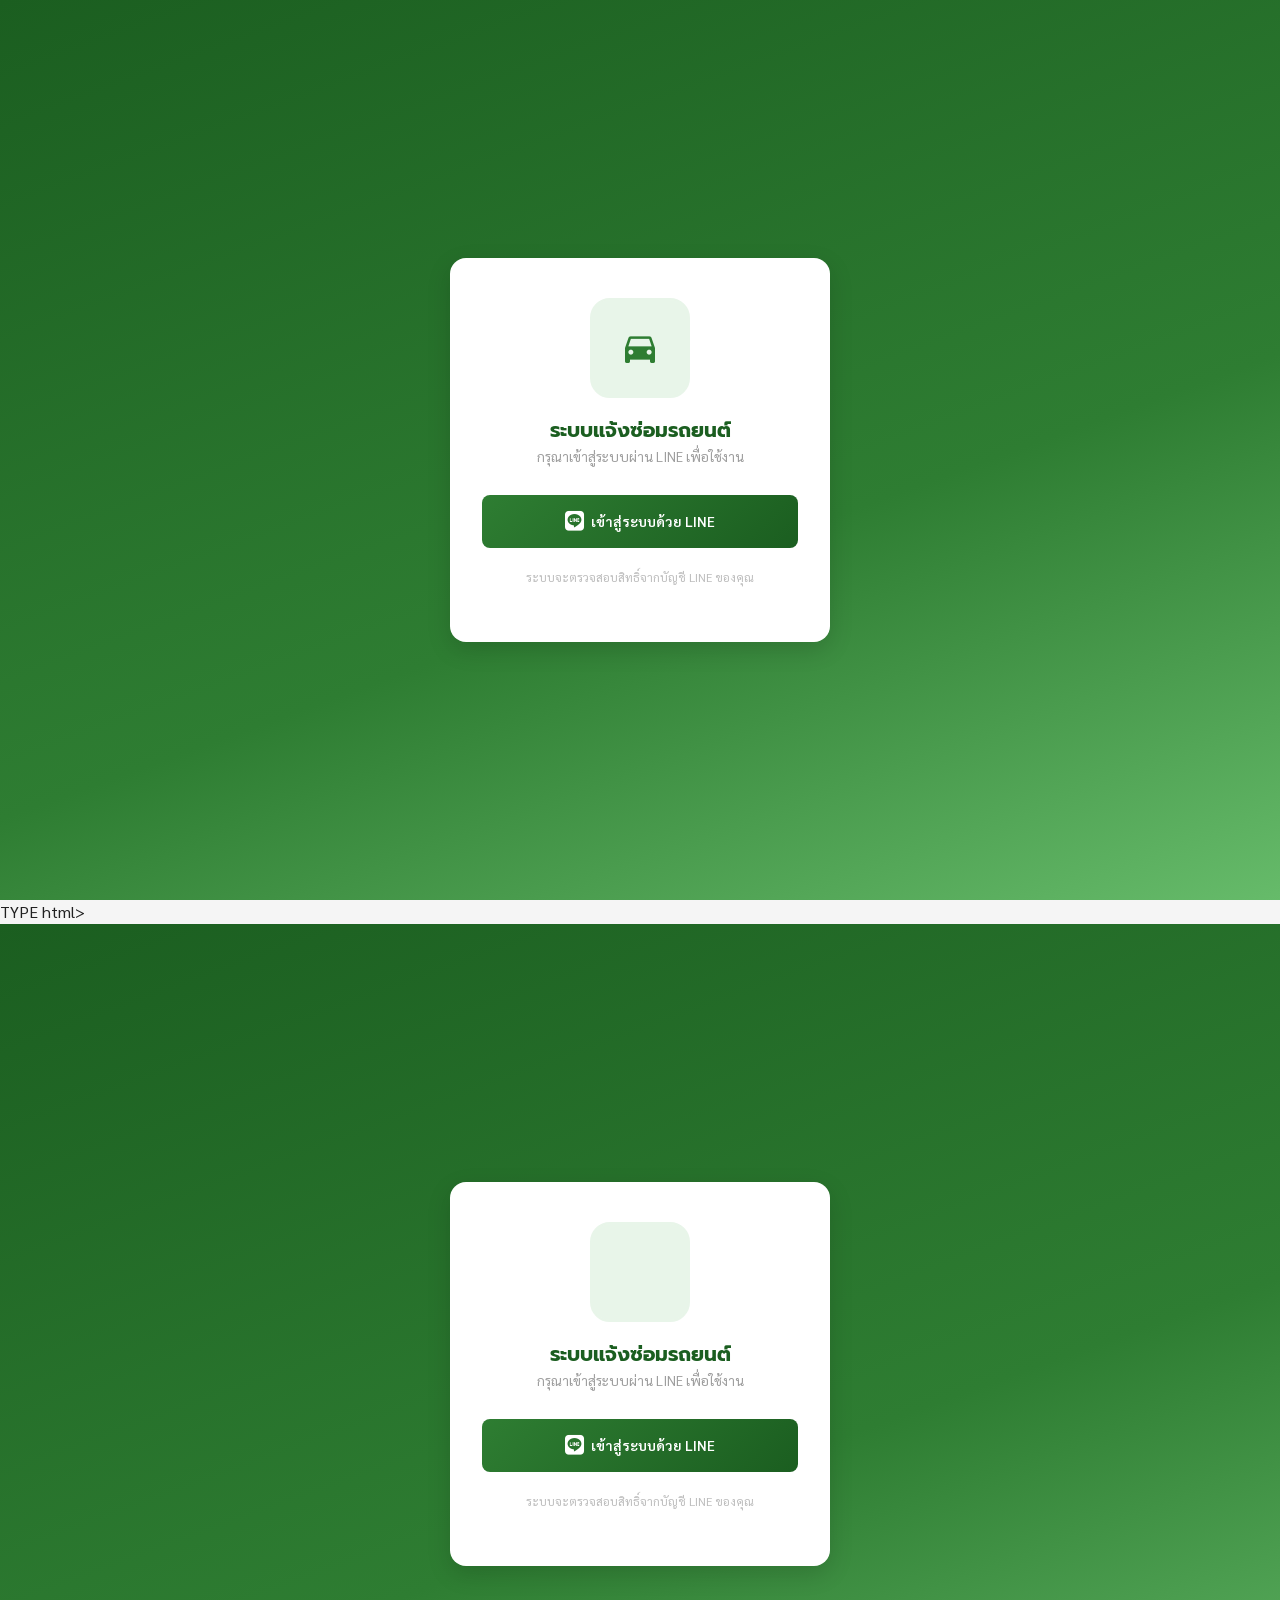
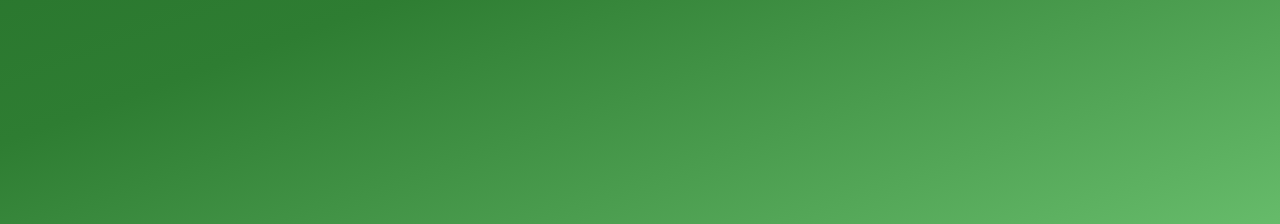
==== index.html @ 23379286 "Add files via upload" ====
<!DOCTYPE html>
<html lang="th">
<head>
<meta charset="UTF-8">
<meta name="viewport" content="width=device-width, initial-scale=1.0">
<meta http-equiv="Cache-Control" content="no-cache, no-store, must-revalidate">
<meta http-equiv="Pragma" content="no-cache">
<meta http-equiv="Expires" content="0">
<title>ระบบแจ้งซ่อมรถยนต์</title>
<link rel="icon" type="image/png" sizes="32x32" href="favicon.png">
<link rel="icon" type="image/png" sizes="16x16" href="favicon.png">
<link rel="apple-touch-icon" sizes="180x180" href="favicon.png">
<link rel="shortcut icon" href="favicon.png">
<link href="https://cdn.jsdelivr.net/npm/bootstrap@5.3.2/dist/css/bootstrap.min.css" rel="stylesheet">
<link href="https://fonts.googleapis.com/css2?family=Sarabun:wght@300;400;500;600;700&family=Prompt:wght@400;500;600;700&display=swap" rel="stylesheet">
<link href="https://fonts.googleapis.com/icon?family=Material+Icons" rel="stylesheet">
<link rel="stylesheet" href="https://cdnjs.cloudflare.com/ajax/libs/font-awesome/6.5.0/css/all.min.css">
<style>
  :root {
    --primary: #2E7D32;
    --primary-dark: #1B5E20;
    --primary-light: #4CAF50;
    --primary-xlight: #E8F5E9;
    --accent: #FF8F00;
    --accent-light: #FFF8E1;
    --danger: #C62828;
    --danger-light: #FFEBEE;
    --warning: #F57F17;
    --warning-light: #FFFDE7;
    --info: #01579B;
    --info-light: #E1F5FE;
    --success: #2E7D32;
    --success-light: #E8F5E9;
    --gray-50: #FAFAFA;
    --gray-100: #F5F5F5;
    --gray-200: #EEEEEE;
    --gray-300: #E0E0E0;
    --gray-400: #BDBDBD;
    --gray-500: #9E9E9E;
    --gray-600: #757575;
    --gray-700: #616161;
    --gray-800: #424242;
    --gray-900: #212121;
    --shadow-sm: 0 1px 3px rgba(0,0,0,.1);
    --shadow-md: 0 4px 12px rgba(0,0,0,.12);
    --shadow-lg: 0 8px 24px rgba(0,0,0,.14);
    --radius: 12px;
    --radius-sm: 8px;
    --radius-lg: 16px;
    --transition: .2s ease;
  }
  *, *::before, *::after { box-sizing: border-box; margin: 0; padding: 0; }
  html { scroll-behavior: smooth; }
  body {
    font-family: 'Sarabun', sans-serif;
    background: var(--gray-100);
    color: var(--gray-900);
    min-height: 100vh;
  }
  h1,h2,h3,h4,h5,h6,.brand-text { font-family: 'Prompt', sans-serif; }

  /* ======= NAVBAR ======= */
  .navbar-custom {
    background: linear-gradient(135deg, var(--primary-dark) 0%, var(--primary) 100%);
    padding: 0 1rem;
    height: 64px;
    box-shadow: 0 2px 8px rgba(0,0,0,.2);
    position: sticky; top:0; z-index: 1050;
  }
  .navbar-custom .brand-text { color:#fff; font-size:1.15rem; font-weight:600; letter-spacing:.3px; }
  .navbar-custom .nav-link { color:rgba(255,255,255,.85) !important; font-size:.9rem; padding:.4rem .7rem !important; border-radius:6px; transition:var(--transition); }
  .navbar-custom .nav-link:hover, .navbar-custom .nav-link.active { color:#fff !important; background:rgba(255,255,255,.15); }
  .user-avatar { width:36px; height:36px; border-radius:50%; border:2px solid rgba(255,255,255,.5); object-fit:cover; cursor:pointer; }
  .user-info-text { color:#fff; font-size:.82rem; line-height:1.2; }
  .user-role-badge { background:rgba(255,255,255,.2); color:#fff; font-size:.7rem; padding:1px 6px; border-radius:20px; }

  /* ======= SIDEBAR (desktop) ======= */
  .app-wrapper { display:flex; min-height: calc(100vh - 64px); }
  .sidebar {
    width:240px; min-width:240px; background:#fff;
    border-right:1px solid var(--gray-200);
    padding:1rem 0;
    position:sticky; top:64px; height:calc(100vh - 64px);
    overflow-y:auto;
    transition: width .3s ease;
  }
  .sidebar-section-label { font-size:.7rem; font-weight:700; color:var(--gray-500); letter-spacing:.8px; text-transform:uppercase; padding:.5rem 1.2rem .2rem; }
  .sidebar-item {
    display:flex; align-items:center; gap:.7rem;
    padding:.65rem 1.2rem; margin:.1rem .5rem;
    border-radius:var(--radius-sm); cursor:pointer;
    color:var(--gray-700); font-size:.9rem;
    transition:var(--transition); text-decoration:none;
  }
  .sidebar-item:hover { background:var(--primary-xlight); color:var(--primary); }
  .sidebar-item.active { background:var(--primary-xlight); color:var(--primary); font-weight:600; }
  .sidebar-item .material-icons { font-size:1.2rem; }
  .sidebar-item .badge-count { margin-left:auto; background:var(--accent); color:#fff; font-size:.7rem; border-radius:20px; padding:1px 7px; }

  .main-content { flex:1; padding:1.5rem; overflow-x:hidden; }

  /* ======= CARDS ======= */
  /* stat card เดิม */
  .stat-card {
    background:#fff; border-radius:var(--radius); padding:1.25rem 1.5rem;
    box-shadow:var(--shadow-sm); border:1px solid var(--gray-200);
    display:flex; align-items:center; gap:1rem;
    transition:var(--transition);
  }
  .stat-card:hover { box-shadow:var(--shadow-md); transform:translateY(-2px); }
  .stat-icon { width:52px; height:52px; border-radius:var(--radius-sm); display:flex; align-items:center; justify-content:center; }
  .stat-icon .material-icons { font-size:1.6rem; }
  .stat-value { font-size:1.8rem; font-weight:700; line-height:1; }
  .stat-label { font-size:.82rem; color:var(--gray-500); margin-top:.2rem; }

  /* stat card แบบ horizontal แถวเดียว */
  .stat-card-h {
    background:#fff; border-radius:var(--radius); padding:1rem 1.25rem;
    box-shadow:var(--shadow-sm); border:1px solid var(--gray-200);
    min-width:130px; flex:1; text-align:center;
    transition:var(--transition); flex-shrink:0;
    display:flex; flex-direction:column; align-items:center; gap:.35rem;
  }
  .stat-card-h:hover { box-shadow:var(--shadow-md); transform:translateY(-2px); border-color:var(--primary-light); }
  .stat-icon-h { width:44px; height:44px; border-radius:50%; display:flex; align-items:center; justify-content:center; }
  .stat-icon-h .material-icons { font-size:1.4rem; }
  .stat-val-h { font-size:2rem; font-weight:700; line-height:1; font-family:'Prompt',sans-serif; color:var(--gray-900); }
  .stat-lbl-h { font-size:.78rem; color:var(--gray-500); font-weight:500; white-space:nowrap; }
  /* ซ่อน scrollbar แต่ scroll ได้ */
  #stat-cards > div::-webkit-scrollbar { display:none; }

  /* Report page */
  .report-grid-2 {
    display: grid;
    grid-template-columns: 1fr 1fr;
    gap: 1rem;
  }
  @media (max-width: 640px) {
    .report-grid-2 { grid-template-columns: 1fr; }
    .report-grid   { grid-template-columns: 1fr !important; }
  }
  .report-summary-grid {
    display:grid;
    grid-template-columns: repeat(4, 1fr);
    gap:.75rem;
    margin-bottom:1rem;
  }
  @media (max-width:768px) {
    .report-summary-grid { grid-template-columns: repeat(2, 1fr); }
  }
  @media (max-width:400px) {
    .report-summary-grid { grid-template-columns: repeat(2, 1fr); }
  }
  .report-summary-card {
    background:#fff; border-radius:var(--radius); padding:1rem .75rem;
    border:1px solid var(--gray-200); box-shadow:var(--shadow-sm);
    text-align:center; min-width:0;
  }
  .report-summary-card .rs-val { font-size:1.6rem; font-weight:700; font-family:'Prompt',sans-serif; line-height:1; }
  .report-summary-card .rs-lbl { font-size:.75rem; color:var(--gray-500); margin-top:.25rem; }
  .report-bar-wrap { display:flex; align-items:center; gap:.6rem; margin-bottom:.4rem; font-size:.82rem; }
  .report-bar { height:10px; border-radius:20px; background:var(--primary); transition:.4s; min-width:4px; }
  @media (max-width:640px) { .report-grid { grid-template-columns:1fr !important; } }
  @media (max-width:640px) {
    #page-admin-qr > div:first-of-type { grid-template-columns:1fr !important; }
  }

  /* ======= TABLE ======= */
  .data-table-wrapper { background:#fff; border-radius:var(--radius); box-shadow:var(--shadow-sm); border:1px solid var(--gray-200); overflow:hidden; }
  .data-table-header { padding:1rem 1.25rem; border-bottom:1px solid var(--gray-200); display:flex; align-items:center; justify-content:space-between; flex-wrap:wrap; gap:.5rem; }
  .data-table-header h6 { font-family:'Prompt',sans-serif; font-size:.95rem; font-weight:600; color:var(--gray-800); }
  .table { margin:0; font-size:.85rem; }
  .table thead th { background:var(--gray-50); color:var(--gray-600); font-weight:600; font-size:.78rem; letter-spacing:.3px; text-transform:uppercase; padding:.75rem 1rem; white-space:nowrap; border-bottom:1px solid var(--gray-200); }
  .table tbody td { padding:.75rem 1rem; vertical-align:middle; border-bottom:1px solid var(--gray-100); }
  .table tbody tr:hover { background:var(--gray-50); }
  .table tbody tr:last-child td { border-bottom:none; }
  /* Manager jobs table */
  .repair-table { width:100%; border-collapse:collapse; }
  .repair-table thead th {
    background:var(--gray-50); color:var(--gray-600);
    font-weight:600; font-size:.78rem; letter-spacing:.3px;
    text-transform:uppercase; padding:.75rem 1rem;
    white-space:nowrap; border-bottom:2px solid var(--gray-200);
  }
  .repair-table tbody td { padding:.75rem 1rem; vertical-align:middle; border-bottom:1px solid var(--gray-100); }
  .repair-table tbody tr:hover { background:var(--gray-50); }
  .repair-table tbody tr:last-child td { border-bottom:none; }

  /* ======= STATUS BADGES ======= */
  .modal-overlay { display:none; position:fixed; inset:0; background:rgba(0,0,0,.5); z-index:1060; align-items:center; justify-content:center; padding:1rem; }
  .modal-overlay .modal-box {
    background:#fff; border-radius:16px; width:100%; max-width:480px;
    box-shadow:0 8px 32px rgba(0,0,0,.18); overflow:hidden;
  }
  .badge-status { font-size:.75rem; padding:.3rem .7rem; border-radius:20px; font-weight:600; white-space:nowrap; }
  .status-waiting   { background:#FFF3E0; color:#E65100; }
  .status-approved  { background:#E8F5E9; color:#2E7D32; }
  .status-rejected  { background:#FFEBEE; color:#C62828; }
  .status-revise    { background:#F3E5F5; color:#6A1B9A; }
  .status-repairing { background:#E3F2FD; color:#1565C0; }
  .status-done      { background:#E8F5E9; color:#1B5E20; }
  .status-pending-mgr { background:#FFF8E1; color:#F57F17; }

  /* ======= BUTTONS ======= */
  .btn-primary-custom {
    background:linear-gradient(135deg, var(--primary) 0%, var(--primary-dark) 100%);
    color:#fff; border:none; border-radius:var(--radius-sm);
    padding:.55rem 1.2rem; font-size:.88rem; font-weight:600;
    font-family:'Sarabun',sans-serif; cursor:pointer;
    transition:var(--transition); display:inline-flex; align-items:center; gap:.4rem;
  }
  .btn-primary-custom:hover { opacity:.92; box-shadow:0 4px 12px rgba(46,125,50,.35); transform:translateY(-1px); color:#fff; }
  .btn-primary-custom:active { transform:translateY(0); }
  .btn-outline-custom { background:#fff; color:var(--primary); border:1.5px solid var(--primary); border-radius:var(--radius-sm); padding:.5rem 1.1rem; font-size:.88rem; font-weight:600; font-family:'Sarabun',sans-serif; cursor:pointer; transition:var(--transition); display:inline-flex; align-items:center; gap:.4rem; }
  .btn-repair-header {
    background: linear-gradient(135deg, #43A047, #1B5E20);
    color: #fff; border: none;
    border-radius: 24px;
    padding: .55rem 1.3rem .55rem 1rem;
    font-size: .92rem; font-weight: 700;
    font-family: 'Prompt', sans-serif;
    cursor: pointer; display: inline-flex; align-items: center; gap: .45rem;
    box-shadow: 0 3px 10px rgba(27,94,32,.3);
    transition: all .2s ease;
  }
  .btn-repair-header:hover { transform: translateY(-2px); box-shadow: 0 6px 16px rgba(27,94,32,.4); color:#fff; }
  .btn-repair-header:active { transform: scale(.97); }
  /* ปุ่มแจ้งซ่อมบน Dashboard */
  .btn-repair-dashboard {
    width: 100%; justify-content: center;
    font-size: 1rem; height: 52px;
    border-radius: 14px; margin-bottom: 1rem;
    letter-spacing: .5px;
  }
  @media (min-width: 768px) {
    .btn-repair-dashboard { width: auto; height: auto; border-radius: 24px; font-size:.92rem; margin-bottom: 0; margin-left: auto; }
  }
  .btn-outline-custom:hover { background:var(--primary-xlight); }
  .btn-sm-icon { width:32px; height:32px; border-radius:6px; border:none; cursor:pointer; display:inline-flex; align-items:center; justify-content:center; transition:var(--transition); }
  .btn-sm-icon .material-icons { font-size:1rem; }

  /* ======= FAB — Floating Action Button แจ้งซ่อม ======= */
  .fab-repair {
    position: fixed;
    bottom: 24px;
    right: 24px;
    z-index: 1040;
    background: linear-gradient(135deg, #43A047 0%, #1B5E20 100%);
    color: #fff;
    border: none;
    border-radius: 28px;
    padding: 0 24px 0 16px;
    height: 58px;
    font-size: 1rem;
    font-weight: 700;
    font-family: 'Prompt', sans-serif;
    cursor: pointer;
    display: flex;
    align-items: center;
    gap: 10px;
    box-shadow: 0 6px 20px rgba(27,94,32,.45);
    transition: all .25s cubic-bezier(.34,1.56,.64,1);
    letter-spacing: .3px;
  }
  .fab-repair:hover {
    transform: translateY(-3px) scale(1.04);
    box-shadow: 0 10px 28px rgba(27,94,32,.55);
  }
  .fab-repair:active { transform: scale(.97); }
  .fab-repair .fab-icon {
    width: 36px; height: 36px;
    background: rgba(255,255,255,.2);
    border-radius: 50%;
    display: flex; align-items: center; justify-content: center;
    font-size: 1.3rem;
  }

  /* pulse ring เฉพาะหน้า dashboard และ repair-list */
  @keyframes fab-pulse {
    0%   { transform: scale(1); box-shadow: 0 0 0 0 rgba(76,175,80,.55); }
    60%  { transform: scale(1.03); box-shadow: 0 0 0 14px rgba(76,175,80,0); }
    100% { transform: scale(1); box-shadow: 0 0 0 0 rgba(76,175,80,0); }
  }
  .fab-repair.pulse { animation: fab-pulse 2.4s ease-out infinite; }

  /* ซ่อน FAB บน desktop ที่มีปุ่มใน header แล้ว (optional — เปิดไว้ทุก size) */
  @media (max-width: 768px) {
    .fab-repair .fab-label { display: block; }
  }

  /* Auto-refresh indicator */
  /* sync button spinner */
  @keyframes spin { to { transform: rotate(360deg); } }
  .syncing .material-icons { animation: spin .7s linear infinite; }

  /* ======= MODAL OVERRIDES ======= */
  .modal-content { border:none; border-radius:var(--radius-lg); box-shadow:var(--shadow-lg); }
  .modal-header-custom {
    background:linear-gradient(135deg, var(--primary-dark) 0%, var(--primary) 100%);
    color:#fff; padding:1rem 1.5rem; border-radius:var(--radius-lg) var(--radius-lg) 0 0;
    display:flex; align-items:center; justify-content:space-between;
  }
  .modal-header-custom .modal-title { font-family:'Prompt',sans-serif; font-size:1rem; font-weight:600; display:flex; align-items:center; gap:.5rem; }
  .modal-header-custom .btn-close-white { background:rgba(255,255,255,.2); border:none; border-radius:6px; width:30px; height:30px; display:flex; align-items:center; justify-content:center; cursor:pointer; color:#fff; transition:var(--transition); }
  .modal-header-custom .btn-close-white:hover { background:rgba(255,255,255,.35); }
  .modal-body { padding:1.5rem; }
  .modal-footer { padding:.75rem 1.5rem; border-top:1px solid var(--gray-200); background:var(--gray-50); border-radius:0 0 var(--radius-lg) var(--radius-lg); }

  /* ======= FORM ======= */
  .form-label { font-size:.85rem; font-weight:600; color:var(--gray-700); margin-bottom:.3rem; }
  .form-label .req { color:var(--danger); margin-left:2px; }
  .form-control, .form-select {
    border:1.5px solid var(--gray-300); border-radius:var(--radius-sm);
    padding:.5rem .85rem; font-size:.88rem; font-family:'Sarabun',sans-serif;
    transition:var(--transition);
  }
  .form-control:focus, .form-select:focus { border-color:var(--primary); box-shadow:0 0 0 3px rgba(46,125,50,.12); outline:none; }
  .input-group-text { background:var(--gray-100); border:1.5px solid var(--gray-300); border-right:none; color:var(--gray-500); }

  /* ======= USER PROFILE CARD ======= */
  .profile-card-sm { display:flex; align-items:center; gap:.75rem; background:var(--primary-xlight); border-radius:var(--radius-sm); padding:.75rem 1rem; margin-bottom:1rem; border:1px solid rgba(46,125,50,.2); }
  .profile-card-sm img { width:44px; height:44px; border-radius:50%; border:2px solid var(--primary); object-fit:cover; }
  .profile-card-sm .name { font-weight:600; font-size:.92rem; color:var(--primary-dark); }
  .profile-card-sm .line-id { font-size:.78rem; color:var(--gray-500); }

  /* ======= REPAIR JOB CARD (mobile) ======= */
  .repair-card {
    background:#fff; border-radius:var(--radius); padding:1rem 1.25rem;
    box-shadow:var(--shadow-sm); border:1px solid var(--gray-200); margin-bottom:.75rem;
  }
  .repair-card .job-id { font-size:.78rem; color:var(--gray-500); font-weight:600; }
  .repair-card .plate { font-size:1rem; font-weight:700; color:var(--primary-dark); }

  /* ======= SEARCH BAR ======= */
  .search-bar { position:relative; }
  .search-bar .material-icons { position:absolute; left:.7rem; top:50%; transform:translateY(-50%); color:var(--gray-400); font-size:1.1rem; pointer-events:none; }
  .search-bar input { padding-left:2.2rem; }

  /* ======= IMAGE PREVIEW ======= */
  .img-preview-box { border:2px dashed var(--gray-300); border-radius:var(--radius-sm); padding:1.5rem; text-align:center; cursor:pointer; transition:var(--transition); position:relative; }
  .img-preview-box:hover { border-color:var(--primary); background:var(--primary-xlight); }
  .img-preview-box img { max-height:160px; border-radius:var(--radius-sm); object-fit:contain; }
  .img-preview-box .placeholder-text { color:var(--gray-400); font-size:.85rem; }

  /* ======= TABS ======= */
  .nav-tabs-custom { border-bottom:2px solid var(--gray-200); margin-bottom:1.25rem; }
  .nav-tabs-custom .nav-link { border:none; border-bottom:2px solid transparent; margin-bottom:-2px; color:var(--gray-600); font-size:.88rem; font-weight:600; padding:.6rem 1rem; transition:var(--transition); background:none; }
  .nav-tabs-custom .nav-link:hover { color:var(--primary); }
  .nav-tabs-custom .nav-link.active { color:var(--primary); border-bottom-color:var(--primary); }

  /* ======= ALERT TOAST ======= */
  #toast-container { position:fixed; bottom:1.5rem; right:1.5rem; z-index:9999; display:flex; flex-direction:column; gap:.5rem; }
  .toast-msg { background:#fff; border-radius:var(--radius-sm); box-shadow:var(--shadow-lg); padding:.75rem 1rem; display:flex; align-items:center; gap:.6rem; font-size:.85rem; border-left:4px solid var(--primary); min-width:260px; animation:toastIn .3s ease; }
  .toast-msg.error { border-left-color:var(--danger); }
  .toast-msg.warning { border-left-color:var(--warning); }
  @keyframes toastIn { from{opacity:0;transform:translateX(30px)} to{opacity:1;transform:translateX(0)} }

  /* ======= LOADING OVERLAY ======= */
  #loading-overlay { display:none; position:fixed; inset:0; background:rgba(0,0,0,.45); z-index:9998; align-items:center; justify-content:center; }
  #loading-overlay.show { display:flex; }
  .loading-box { background:#fff; border-radius:var(--radius); padding:2rem 2.5rem; text-align:center; }
  .spinner-custom { width:48px; height:48px; border:4px solid var(--gray-200); border-top-color:var(--primary); border-radius:50%; animation:spin .8s linear infinite; margin:0 auto 1rem; }
  @keyframes spin { to{transform:rotate(360deg)} }

  /* ======= LOGIN SCREEN ======= */
  #login-screen { display:flex; align-items:center; justify-content:center; min-height:100vh; background:linear-gradient(160deg, var(--primary-dark) 0%, var(--primary) 60%, #66BB6A 100%); }
  .login-card { background:#fff; border-radius:var(--radius-lg); padding:2.5rem 2rem; width:100%; max-width:380px; text-align:center; box-shadow:var(--shadow-lg); }
  .login-logo { width:100px; height:100px; border-radius:20px; margin:0 auto 1.25rem; overflow:hidden; display:flex; align-items:center; justify-content:center; background:var(--primary-xlight); border:2px solid var(--primary-xlight); }
  .login-logo img { width:100%; height:100%; object-fit:contain; }
  .login-logo .material-icons { font-size:2.5rem; color:var(--primary); }

  /* ======= RESPONSIVE ======= */
  @media(max-width:768px) {
    .sidebar { display:none; }
    .main-content { padding:1rem .75rem; }
    .stat-value { font-size:1.4rem; }
    .table-responsive-hide { display:none; }
  }
  @media(min-width:769px) {
    .mobile-only { display:none !important; }
  }

  /* ======= PAGE SECTIONS ======= */
  .page-section { display:none; }
  .page-section.active { display:block; }
  .page-title { font-family:'Prompt',sans-serif; font-size:1.1rem; font-weight:700; color:var(--gray-800); display:flex; align-items:center; gap:.5rem; margin-bottom:1rem; flex-wrap:wrap; position:relative; }
  .page-title .material-icons { color:var(--primary); font-size:1.3rem; flex-shrink:0; }
  @media (max-width:576px) {
    .page-title { font-size:1rem; }
    .page-title .ms-auto { width:100%; justify-content:flex-end; }
  }

  /* DETAIL MODAL */
  .detail-row { display:flex; gap:.5rem; padding:.5rem 0; border-bottom:1px solid var(--gray-100); font-size:.88rem; }
  .detail-row:last-child { border:none; }
  .detail-label { min-width:150px; color:var(--gray-500); font-weight:600; }
  .detail-value { color:var(--gray-800); flex:1; }

  /* Status filter pills */
  .filter-pills { display:flex; gap:.4rem; margin-bottom:1rem; overflow-x:auto; -webkit-overflow-scrolling:touch; padding-bottom:.25rem; scrollbar-width:none; flex-wrap:nowrap; }
  .filter-pills::-webkit-scrollbar { display:none; }
  .filter-pill { flex-shrink:0; }
  .filter-pill { border:1.5px solid var(--gray-300); background:#fff; border-radius:20px; padding:.25rem .8rem; font-size:.8rem; font-weight:600; cursor:pointer; transition:var(--transition); }
  .filter-pill:hover { border-color:var(--primary); color:var(--primary); }
  .filter-pill.active { background:var(--primary); border-color:var(--primary); color:#fff; }

  /* Scrollbar */
  ::-webkit-scrollbar { width:6px; height:6px; }
  ::-webkit-scrollbar-track { background:transparent; }
  ::-webkit-scrollbar-thumb { background:var(--gray-300); border-radius:10px; }

  .empty-state { text-align:center; padding:3rem 1rem; color:var(--gray-400); }
  .empty-state .material-icons { font-size:3.5rem; display:block; margin-bottom:.75rem; }

  /* bill preview */
  .bill-thumb { width:80px; height:80px; border-radius:8px; object-fit:cover; border:1px solid var(--gray-200); cursor:pointer; }

  /* User management */
  .user-row { display:flex; align-items:center; gap:.75rem; padding:.65rem .5rem; border-bottom:1px solid var(--gray-100); min-width:0; overflow:hidden; }
  .user-row:last-child { border:none; }
  .user-row img { width:38px; height:38px; border-radius:50%; object-fit:cover; border:2px solid var(--gray-200); flex-shrink:0; }
  .user-row .flex-grow-1 { min-width:0; overflow:hidden; }
  .user-row .flex-grow-1 div { white-space:nowrap; overflow:hidden; text-overflow:ellipsis; }
  .user-row .btn-sm-icon { flex-shrink:0; }

  /* Animated number */
  .animate-num { transition:all .5s ease; }
</style>
</head>
<body>

<!-- ===== LOADING OVERLAY ===== -->
<div id="loading-overlay">
  <div class="loading-box">
    <div class="spinner-custom"></div>
    <div style="font-family:'Prompt',sans-serif;font-weight:600;color:var(--gray-700);">กำลังโหลด...</div>
  </div>
</div>

<!-- ===== TOAST CONTAINER ===== -->
<div id="toast-container"></div>

<!-- ===== LOGIN SCREEN ===== -->
<div id="login-screen">
  <div class="login-card">
    <div class="login-logo" id="login-logo-wrap">
      <!-- ถ้าต้องการใช้โลโก้บริษัท ให้เปลี่ยน src เป็น URL รูปโลโก้ของคุณ -->
      <!-- เช่น src="https://yourdomain.com/logo.png" หรือ src="logo.png" (วางไว้ใน repo เดียวกัน) -->
      <img src="logo.png" alt="Company Logo"
           onerror="this.style.display='none';document.getElementById('logo-fallback').style.display='flex';">
      <span class="material-icons" id="logo-fallback" style="display:none;">directions_car</span>
    </div>
    <h5 style="font-family:'Prompt',sans-serif;font-weight:700;margin-bottom:.25rem;color:var(--primary-dark);">ระบบแจ้งซ่อมรถยนต์</h5>
    <p style="font-size:.85rem;color:var(--gray-500);margin-bottom:1.75rem;">กรุณาเข้าสู่ระบบผ่าน LINE เพื่อใช้งาน</p>
    <button class="btn-primary-custom w-100 justify-content-center py-3" id="btn-line-login" onclick="initLiff()">
      <i class="fab fa-line" style="font-size:1.2rem;"></i> เข้าสู่ระบบด้วย LINE
    </button>
    <p style="font-size:.75rem;color:var(--gray-400);margin-top:1.25rem;">ระบบจะตรวจสอบสิทธิ์จากบัญชี LINE ของคุณ</p>
  </div>
</div>

<!-- ===== MAIN APP (hidden until login) ===== -->
<div id="main-app" style="display:none;">

  <!-- NAVBAR -->
  <nav class="navbar-custom d-flex align-items-center justify-content-between">
    <div class="d-flex align-items-center gap-2">
      <button class="btn-sm-icon" style="background:rgba(255,255,255,.15);color:#fff;" id="sidebar-toggle">
        <span class="material-icons">menu</span>
      </button>
      <img id="nav-logo" src="royal-d.png"
           onerror="this.style.display='none';document.getElementById('nav-logo-fallback').style.display='inline';"
           style="height:80px;width:80px;object-fit:contain;border-radius:8px;padding:0;">
      <span class="material-icons" id="nav-logo-fallback" style="color:#fff;font-size:1.4rem;display:none;">directions_car</span>
      <span class="brand-text">ระบบแจ้งซ่อมรถยนต์</span>
    </div>
    <div class="d-flex align-items-center gap-2">
      <!-- ปุ่ม Sync -->
      <button id="btn-sync" onclick="manualSync()" title="รีเฟรชข้อมูล"
        style="background:rgba(255,255,255,.18);border:none;border-radius:8px;color:#fff;
               width:36px;height:36px;display:flex;align-items:center;justify-content:center;
               cursor:pointer;transition:.2s;flex-shrink:0;"
        onmouseover="this.style.background='rgba(255,255,255,.3)'"
        onmouseout="this.style.background='rgba(255,255,255,.18)'">
        <span class="material-icons" style="font-size:1.2rem;">sync</span>
      </button>
      <div class="d-none d-md-block text-end">
        <div class="user-info-text" id="nav-username">กำลังโหลด...</div>
        <span class="user-role-badge" id="nav-role">User</span>
      </div>
      <img src="" onerror="this.src=AVATAR_DEFAULT" id="nav-avatar" class="user-avatar" alt="avatar">
    </div>
  </nav>

  <div class="app-wrapper">
    <!-- SIDEBAR -->
    <div class="sidebar" id="sidebar">
      <!-- เมนูหลัก -->
      <div id="main-menu">
        <div class="sidebar-section-label">เมนูหลัก</div>
        <a class="sidebar-item active" data-page="dashboard" onclick="navigate('dashboard')">
          <span class="material-icons">dashboard</span> แดชบอร์ด
        </a>
        <a class="sidebar-item" data-page="repair-list" onclick="navigate('repair-list')">
          <span class="material-icons">build_circle</span> รายการแจ้งซ่อม
          <span class="badge-count" id="badge-pending">0</span>
        </a>
      </div>

      <!-- เมนู Manager -->
      <div id="manager-menu" style="display:none;">
        <div class="sidebar-section-label" style="margin-top:.75rem;">ผู้บริหาร</div>
        <a class="sidebar-item" data-page="manager-jobs" onclick="navigate('manager-jobs')">
          <span class="material-icons">rule_folder</span> รายการแจ้งซ่อม
          <span class="badge-count" id="badge-approval">0</span>
        </a>
        <div class="sidebar-section-label" style="margin-top:.75rem;">รายงาน</div>
        <a class="sidebar-item" data-page="admin-report" onclick="navigate('admin-report')">
          <span class="material-icons">bar_chart</span> รายงานรายเดือน
        </a>
        <a class="sidebar-item" data-page="admin-yearly" onclick="navigate('admin-yearly')">
          <span class="material-icons">calendar_month</span> รายงานรายปี
        </a>
      </div>

      <!-- เมนู Admin/Supervisor -->
      <div id="admin-menu" style="display:none;">
        <!-- จัดการข้อมูล -->
        <div class="sidebar-section-label" style="margin-top:.75rem;">จัดการข้อมูล</div>
        <a class="sidebar-item" data-page="admin-users" onclick="navigate('admin-users')">
          <span class="material-icons">manage_accounts</span> จัดการผู้ใช้
        </a>
        <a class="sidebar-item" data-page="admin-vehicles" onclick="navigate('admin-vehicles')">
          <span class="material-icons">directions_car</span> จัดการทะเบียนรถ
        </a>
        <a class="sidebar-item" data-page="vehicle-history" onclick="navigate('vehicle-history')">
          <span class="material-icons">manage_search</span> ประวัติตามทะเบียน
        </a>
        <!-- รายงาน -->
        <div class="sidebar-section-label" style="margin-top:.75rem;">รายงาน</div>
        <a class="sidebar-item" data-page="admin-report" onclick="navigate('admin-report')">
          <span class="material-icons">bar_chart</span> รายงานรายเดือน
        </a>
        <a class="sidebar-item" data-page="admin-yearly" onclick="navigate('admin-yearly')">
          <span class="material-icons">calendar_today</span> รายงานรายปี
        </a>
        <!-- เครื่องมือ -->
        <div class="sidebar-section-label" style="margin-top:.75rem;">เครื่องมือ</div>
        <a class="sidebar-item" data-page="admin-qr" onclick="navigate('admin-qr')">
          <span class="material-icons">qr_code_2</span> QR Code แจ้งซ่อม
        </a>
      </div>

      <div class="sidebar-section-label" style="margin-top:.75rem;">อื่นๆ</div>
      <a class="sidebar-item" onclick="logout()">
        <span class="material-icons">logout</span> ออกจากระบบ
      </a>
    </div>

    <!-- MAIN CONTENT -->
    <div class="main-content">

      <!-- ===== DASHBOARD PAGE ===== -->
      <div class="page-section active" id="page-dashboard">
        <div class="page-title">
          <span class="material-icons">dashboard</span> แดชบอร์ด
          <button class="btn-repair-header btn-repair-dashboard" id="btn-repair-dashboard" onclick="openRepairModal()">
            <span class="material-icons" style="font-size:1.3rem;">add_circle</span>
            <span>แจ้งซ่อมรถยนต์</span>
          </button>
        </div>

        <!-- Profile card -->
        <div class="profile-card-sm mb-3">
          <img src="" onerror="this.src=AVATAR_DEFAULT" id="dash-avatar" alt="">
          <div>
            <div class="name" id="dash-name">กำลังโหลด...</div>
            <div class="line-id" id="dash-dept">-</div>
          </div>
        </div>

        <!-- Stat Cards — single scrollable row -->
        <div id="stat-cards" class="mb-3">
          <div style="display:flex;gap:.75rem;overflow-x:auto;padding-bottom:.5rem;-webkit-overflow-scrolling:touch;scrollbar-width:none;">

            <div class="stat-card-h" onclick="navigate('repair-list')" style="cursor:pointer;">
              <div class="stat-icon-h" style="background:#FFF3E0;color:#E65100;"><span class="material-icons">pending</span></div>
              <div class="stat-val-h animate-num" id="stat-waiting">0</div>
              <div class="stat-lbl-h">รอดำเนินการ</div>
            </div>

            <div class="stat-card-h" onclick="navigate('repair-list')" style="cursor:pointer;">
              <div class="stat-icon-h" style="background:#E3F2FD;color:#1565C0;"><span class="material-icons">build</span></div>
              <div class="stat-val-h animate-num" id="stat-repairing">0</div>
              <div class="stat-lbl-h">กำลังซ่อม</div>
            </div>

            <div class="stat-card-h" onclick="navigate('repair-list')" style="cursor:pointer;">
              <div class="stat-icon-h" style="background:#E8F5E9;color:#2E7D32;"><span class="material-icons">check_circle</span></div>
              <div class="stat-val-h animate-num" id="stat-done">0</div>
              <div class="stat-lbl-h">เสร็จสิ้น</div>
            </div>

            <div class="stat-card-h" onclick="navigate('repair-list')" style="cursor:pointer;">
              <div class="stat-icon-h" style="background:#E8EAF6;color:#283593;"><span class="material-icons">list_alt</span></div>
              <div class="stat-val-h animate-num" id="stat-total">0</div>
              <div class="stat-lbl-h">ทั้งหมด</div>
            </div>

            <div class="stat-card-h admin-only-stat" style="display:none;cursor:pointer;" onclick="navigate('repair-list')">
              <div class="stat-icon-h" style="background:#FFEBEE;color:#C62828;"><span class="material-icons">cancel</span></div>
              <div class="stat-val-h animate-num" id="stat-rejected">0</div>
              <div class="stat-lbl-h">ไม่อนุมัติ</div>
            </div>

            <div class="stat-card-h admin-only-stat" style="display:none;cursor:pointer;" onclick="navigate('repair-list')">
              <div class="stat-icon-h" style="background:#F3E5F5;color:#6A1B9A;"><span class="material-icons">replay</span></div>
              <div class="stat-val-h animate-num" id="stat-revise">0</div>
              <div class="stat-lbl-h">ส่งกลับแก้ไข</div>
            </div>


          </div>
        </div>

        <!-- Recent jobs -->
        <div class="data-table-wrapper">
          <div class="data-table-header">
            <h6><span class="material-icons" style="font-size:1rem;color:var(--primary);vertical-align:middle;">history</span> รายการล่าสุด</h6>
            <button class="btn-outline-custom btn-sm" onclick="navigate('repair-list')">ดูทั้งหมด</button>
          </div>
          <div id="recent-jobs-list" class="p-3">
            <div class="empty-state"><span class="material-icons">inbox</span>ยังไม่มีรายการ</div>
          </div>
        </div>
      </div>

      <!-- ===== REPAIR LIST PAGE ===== -->
      <div class="page-section" id="page-repair-list">
        <div class="page-title">
          <span class="material-icons">build_circle</span> รายการแจ้งซ่อม
          <div class="ms-auto d-flex gap-2">
            <button class="btn-outline-custom" id="btn-export-csv" onclick="exportCSV()" style="display:none;">
              <span class="material-icons" style="font-size:1rem;">download</span>
              <span class="d-none d-sm-inline">Export </span>CSV
            </button>
            <button class="btn-repair-header" id="btn-repair-list" onclick="openRepairModal()">
              <span class="material-icons" style="font-size:1.2rem;">add_circle</span>
              <span>แจ้งซ่อม</span>
            </button>
          </div>
        </div>

        <!-- Filter & search -->
        <div class="d-flex flex-wrap gap-2 mb-2 align-items-center">
          <div class="search-bar" style="flex:1;min-width:160px;">
            <span class="material-icons">search</span>
            <input type="text" class="form-control" id="search-input" placeholder="ค้นหา ทะเบียน / ชื่อ / เลขงาน...">
          </div>
          <select class="form-select" style="width:auto;min-width:130px;font-size:.85rem;flex-shrink:0;" id="filter-date">
            <option value="">ทุกช่วงเวลา</option>
            <option value="today">วันนี้</option>
            <option value="week">สัปดาห์นี้</option>
            <option value="month">เดือนนี้</option>
          </select>
          <select class="form-select" style="width:auto;min-width:150px;font-size:.85rem;flex-shrink:0;" id="repair-sort">
            <option value="newest">ใหม่สุดก่อน</option>
            <option value="oldest">เก่าสุดก่อน</option>
          </select>
        </div>

        <!-- Status filter pills -->
        <div class="filter-pills" id="status-pills">
          <div class="filter-pill active" data-status="">ทั้งหมด</div>
          <div class="filter-pill" data-status="รอดำเนินการ">รอดำเนินการ</div>
          <div class="filter-pill" data-status="อนุมัติ">อนุมัติ</div>
          <div class="filter-pill" data-status="กำลังซ่อม">กำลังซ่อม</div>
          <div class="filter-pill" data-status="ส่งกลับแก้ไข">ส่งกลับแก้ไข</div>
          <div class="filter-pill" data-status="รอการอนุมัติ">รอการอนุมัติ</div>
          <div class="filter-pill" data-status="เสร็จสิ้น">เสร็จสิ้น</div>
          <div class="filter-pill" data-status="ไม่อนุมัติ">ไม่อนุมัติ</div>
        </div>

        <!-- Desktop Table -->
        <div class="data-table-wrapper d-none d-md-block">
          <div class="table-responsive">
            <table class="table" id="repair-table">
              <thead>
                <tr>
                  <th>เลขที่งาน</th>
                  <th>วันที่แจ้ง</th>
                  <th>ผู้แจ้ง</th>
                  <th>ทะเบียน</th>
                  <th>ไมล์</th>
                  <th>สถานที่ซ่อม</th>
                  <th>สถานะ</th>
                  <th>การดำเนินการ</th>
                </tr>
              </thead>
              <tbody id="repair-tbody">
                <tr><td colspan="8" class="text-center py-4 text-muted">กำลังโหลดข้อมูล...</td></tr>
              </tbody>
            </table>
          </div>
        </div>

        <!-- Mobile Cards -->
        <div class="d-md-none" id="repair-cards-mobile">
          <div class="empty-state"><span class="material-icons">inbox</span>กำลังโหลด...</div>
        </div>
      </div>


      <!-- ===== VEHICLE HISTORY PAGE (ข้อ 6) ===== -->
      <div class="page-section" id="page-vehicle-history">
        <div class="page-title">
          <span class="material-icons">manage_search</span> ประวัติซ่อมตามทะเบียน
        </div>
        <!-- Search -->
        <div class="data-table-wrapper p-3 mb-3">
          <div class="d-flex gap-2 flex-wrap align-items-center">
            <select class="form-select" id="vh-plate-select" style="max-width:220px;">
              <option value="">-- เลือกทะเบียนรถ --</option>
            </select>
            <button class="btn-repair-header" onclick="loadVehicleHistory()" style="padding:.45rem 1rem;">
              <span class="material-icons" style="font-size:1rem;">search</span> ค้นหา
            </button>
          </div>
        </div>
        <!-- Summary -->
        <div id="vh-summary" style="display:none;" class="mb-3">
          <div style="display:flex;gap:.75rem;flex-wrap:wrap;">
            <div class="data-table-wrapper p-3 text-center" style="flex:1;min-width:120px;">
              <div style="font-size:1.5rem;font-weight:700;color:var(--primary);" id="vh-total-jobs">0</div>
              <div style="font-size:.8rem;color:var(--gray-500);">งานซ่อมทั้งหมด</div>
            </div>
            <div class="data-table-wrapper p-3 text-center" style="flex:1;min-width:120px;">
              <div style="font-size:1.5rem;font-weight:700;color:#1B5E20;" id="vh-done-jobs">0</div>
              <div style="font-size:.8rem;color:var(--gray-500);">เสร็จสิ้น</div>
            </div>
            <div class="data-table-wrapper p-3 text-center" style="flex:1;min-width:120px;">
              <div style="font-size:1.5rem;font-weight:700;color:var(--accent);" id="vh-total-cost">0</div>
              <div style="font-size:.8rem;color:var(--gray-500);">ค่าใช้จ่ายรวม (บาท)</div>
            </div>
          </div>
        </div>
        <!-- History Table -->
        <div class="data-table-wrapper" id="vh-table-wrap" style="display:none;">
          <div class="table-responsive d-none d-md-block">
            <table class="table" id="vh-table">
              <thead><tr><th>เลขที่งาน</th><th>วันที่</th><th>อาการ</th><th>สถานะ</th><th>ค่าใช้จ่าย</th><th>หมายเหตุ</th></tr></thead>
              <tbody id="vh-tbody"></tbody>
            </table>
          </div>
          <div class="d-md-none p-2" id="vh-cards"></div>
        </div>
        <div class="empty-state" id="vh-empty" style="display:none;">
          <span class="material-icons">directions_car</span>ไม่พบประวัติการซ่อม
        </div>
      </div>

      <!-- ===== STATUS LOG MODAL (ข้อ 5) — เปิดจากปุ่มใน detail ===== -->
      <!-- ใช้ modal แยก -->

      <!-- ===== YEARLY REPORT PAGE (ข้อ 7) ===== -->
      <div class="page-section" id="page-admin-yearly">
        <div class="page-title">
          <span class="material-icons">calendar_today</span> รายงานสรุปรายปี
        </div>
        <div style="display:flex;flex-wrap:wrap;gap:.5rem;align-items:center;margin-bottom:1rem;">
          <select id="yearly-year" class="form-select form-select-sm" style="width:110px;"></select>
          <button class="btn-repair-header" onclick="generateYearlyReport()" style="padding:.45rem 1rem;font-size:.82rem;">
            <span class="material-icons" style="font-size:.95rem;">refresh</span> สร้างรายงาน
          </button>
          <button class="btn-outline-custom btn-sm" onclick="exportYearlyCSV()" style="flex-shrink:0;font-size:.82rem;">
            <span class="material-icons" style="font-size:.85rem;">download</span> CSV
          </button>
          <button class="btn-outline-custom btn-sm" onclick="printYearlyReport()" style="flex-shrink:0;font-size:.82rem;">
            <span class="material-icons" style="font-size:.85rem;">picture_as_pdf</span> PDF
          </button>
        </div>
        <!-- Summary cards -->
        <div style="display:flex;gap:.75rem;flex-wrap:wrap;margin-bottom:1rem;" id="yearly-summary-row"></div>
        <!-- Monthly chart -->
        <div class="data-table-wrapper p-3 mb-3">
          <div style="font-weight:700;font-size:.9rem;margin-bottom:.75rem;">
            <span class="material-icons" style="font-size:1rem;color:var(--primary);vertical-align:middle;">bar_chart</span> จำนวนงานซ่อมรายเดือน
          </div>
          <canvas id="chart-yearly-monthly"></canvas>
        </div>
        <!-- Cost chart -->
        <div class="data-table-wrapper p-3 mb-3">
          <div style="font-weight:700;font-size:.9rem;margin-bottom:.75rem;">
            <span class="material-icons" style="font-size:1rem;color:var(--primary);vertical-align:middle;">payments</span> ค่าใช้จ่ายรายเดือน (บาท)
          </div>
          <canvas id="chart-yearly-cost"></canvas>
        </div>
        <!-- Top plates -->
        <div class="data-table-wrapper p-3 mb-3">
          <div style="font-weight:700;font-size:.9rem;margin-bottom:.75rem;">
            <span class="material-icons" style="font-size:1rem;color:var(--primary);vertical-align:middle;">directions_car</span> รถที่ซ่อมบ่อยที่สุด (Top 10)
          </div>
          <div id="yearly-top-plates"></div>
        </div>
      </div>

      <!-- ===== QR CODE PAGE ===== -->
      <div class="page-section" id="page-admin-qr">
        <div class="page-title">
          <span class="material-icons">qr_code_2</span> QR Code แจ้งซ่อม
        </div>

        <div style="display:grid;grid-template-columns:1fr 1fr;gap:1rem;max-width:860px;">

          <!-- QR Card -->
          <div class="data-table-wrapper p-4 text-center" style="display:flex;flex-direction:column;align-items:center;gap:.75rem;">
            <div style="font-weight:700;font-size:1rem;color:var(--primary-dark);">
              <span class="material-icons" style="vertical-align:middle;font-size:1.1rem;">qr_code</span>
              QR สแกนแจ้งซ่อม
            </div>
            <!-- QR จะถูก generate ตรงนี้ -->
            <div id="qr-canvas-wrap" style="padding:16px;background:#fff;border-radius:12px;border:2px solid var(--gray-200);box-shadow:var(--shadow-sm);display:inline-block;">
              <div id="qr-div"></div>
            </div>
            <div style="font-size:.8rem;color:var(--gray-500);max-width:220px;text-align:center;">
              สแกน QR นี้เพื่อเปิดหน้าแจ้งซ่อมได้ทันที
            </div>
            <!-- ปุ่ม -->
            <div style="display:flex;gap:.5rem;flex-wrap:wrap;justify-content:center;">
              <button class="btn-repair-header" onclick="downloadQR()" style="padding:.45rem 1rem;font-size:.82rem;">
                <span class="material-icons" style="font-size:.95rem;">download</span> บันทึก PNG
              </button>
              <button class="btn-outline-custom btn-sm" onclick="printQR()" style="font-size:.82rem;">
                <span class="material-icons" style="font-size:.9rem;">print</span> พิมพ์
              </button>
            </div>
          </div>

          <!-- Preview Card -->
          <div class="data-table-wrapper p-4" style="display:flex;flex-direction:column;gap:.75rem;">
            <div style="font-weight:700;font-size:1rem;color:var(--primary-dark);">
              <span class="material-icons" style="vertical-align:middle;font-size:1.1rem;">preview</span>
              ตัวอย่างโปสเตอร์สำหรับติดที่รถ/จุดรับแจ้ง
            </div>
            <!-- Poster Preview -->
            <div id="qr-poster" style="background:linear-gradient(135deg,#1B5E20,#2E7D32);border-radius:12px;padding:24px 20px;text-align:center;color:#fff;display:flex;flex-direction:column;align-items:center;gap:12px;">
              <div style="font-size:1.3rem;font-weight:700;font-family:'Prompt',sans-serif;letter-spacing:.5px;">🔧 แจ้งซ่อมรถยนต์</div>
              <div style="background:#fff;padding:12px;border-radius:10px;">
                <div id="qr-poster-div"></div>
              </div>
              <div style="font-size:.85rem;opacity:.9;">สแกน QR Code เพื่อแจ้งซ่อม</div>
              <div style="font-size:.75rem;opacity:.7;word-break:break-all;" id="qr-url-label"></div>
            </div>
            <button class="btn-outline-custom btn-sm" onclick="printPoster()" style="font-size:.82rem;align-self:center;">
              <span class="material-icons" style="font-size:.9rem;">print</span> พิมพ์โปสเตอร์
            </button>
          </div>

        </div>

        <!-- URL Info -->
        <div class="data-table-wrapper p-3 mt-3" style="max-width:860px;">
          <div style="font-size:.82rem;color:var(--gray-600);">
            <span class="material-icons" style="font-size:.9rem;vertical-align:middle;color:var(--primary);">link</span>
            <strong>URL ที่ QR ชี้ไป:</strong>
            <span id="qr-url-display" style="word-break:break-all;margin-left:.25rem;"></span>
          </div>
        </div>
      </div>

      <!-- ===== ADMIN MONTHLY REPORT PAGE ===== -->
      <div class="page-section" id="page-admin-report">
        <!-- Title -->
        <div class="page-title" style="flex-wrap:wrap;gap:.5rem;">
          <span class="material-icons">bar_chart</span>
          <span>รายงานสรุปรายเดือน</span>
        </div>
        <!-- Controls — แถวแยก wrap ได้ทุก size -->
        <div style="display:flex;flex-wrap:wrap;gap:.5rem;align-items:center;margin-bottom:1rem;">
          <select id="report-year"  class="form-select form-select-sm" style="width:100px;font-size:.85rem;flex-shrink:0;"></select>
          <select id="report-month" class="form-select form-select-sm" style="width:130px;font-size:.85rem;flex-shrink:0;"></select>
          <button class="btn-repair-header" onclick="generateReport()" style="padding:.45rem .9rem;flex-shrink:0;font-size:.82rem;">
            <span class="material-icons" style="font-size:.95rem;">refresh</span> สร้างรายงาน
          </button>
          <button class="btn-outline-custom btn-sm" onclick="exportMonthlyCSV()" style="flex-shrink:0;font-size:.82rem;">
            <span class="material-icons" style="font-size:.85rem;">download</span> CSV
          </button>
          <button class="btn-outline-custom btn-sm" onclick="printMonthlyReport()" style="flex-shrink:0;font-size:.82rem;">
            <span class="material-icons" style="font-size:.85rem;">picture_as_pdf</span> PDF
          </button>
        </div>

        <!-- Summary Cards -->
        <div id="report-month-label" style="font-family:'Prompt',sans-serif;font-size:.82rem;color:var(--gray-500);margin-bottom:.5rem;"></div>
        <div id="report-summary-row" class="report-summary-grid"></div>

        <!-- Charts row — 2 col desktop, 1 col mobile -->
        <div class="report-grid-2 mb-3">

          <!-- Status Pie -->
          <div class="data-table-wrapper" style="padding:1rem;">
            <div style="font-weight:700;font-size:.9rem;margin-bottom:.75rem;display:flex;align-items:center;gap:.4rem;">
              <span class="material-icons" style="font-size:1rem;color:var(--primary);">donut_large</span> สัดส่วนสถานะ
            </div>
            <canvas id="chart-status"></canvas>
          </div>

          <!-- Daily Bar -->
          <div class="data-table-wrapper" style="padding:1rem;">
            <div style="font-weight:700;font-size:.9rem;margin-bottom:.75rem;display:flex;align-items:center;gap:.4rem;">
              <span class="material-icons" style="font-size:1rem;color:var(--primary);">bar_chart</span> แจ้งซ่อมรายวัน
            </div>
            <canvas id="chart-daily"></canvas>
          </div>
        </div>

        <!-- Top users + Cost summary -->
        <div class="report-grid-2 mb-3">

          <!-- Top Users -->
          <div class="data-table-wrapper" style="padding:1rem;">
            <div style="font-weight:700;font-size:.9rem;margin-bottom:.75rem;display:flex;align-items:center;gap:.4rem;">
              <span class="material-icons" style="font-size:1rem;color:var(--primary);">leaderboard</span> ผู้แจ้งซ่อมสูงสุด
            </div>
            <div id="report-top-users"></div>
          </div>

          <!-- Cost summary -->
          <div class="data-table-wrapper" style="padding:1rem;">
            <div style="font-weight:700;font-size:.9rem;margin-bottom:.75rem;display:flex;align-items:center;gap:.4rem;">
              <span class="material-icons" style="font-size:1rem;color:var(--primary);">payments</span> สรุปค่าใช้จ่าย
            </div>
            <div id="report-cost-summary"></div>
          </div>
        </div>

        <!-- Detail Table -->
        <div class="data-table-wrapper">
          <div class="data-table-header">
            <h6><span class="material-icons" style="font-size:1rem;color:var(--primary);vertical-align:middle;">table_chart</span> รายการทั้งหมดในเดือนนี้</h6>
            <span id="report-job-count" style="font-size:.82rem;color:var(--gray-500);"></span>
          </div>
          <div class="table-responsive">
            <table class="table" style="font-size:.85rem;">
              <thead>
                <tr>
                  <th>เลขที่งาน</th><th>วันที่แจ้ง</th><th>ผู้แจ้ง</th>
                  <th>ทะเบียน</th><th>สถานะ</th><th>ค่าใช้จ่าย</th>
                </tr>
              </thead>
              <tbody id="report-tbody"></tbody>
            </table>
          </div>
        </div>
      </div>

      <!-- ===== ADMIN USERS PAGE ===== -->
      <div class="page-section" id="page-admin-users">
        <div class="page-title">
          <span class="material-icons">manage_accounts</span> จัดการผู้ใช้งาน
        </div>
        <div class="data-table-wrapper">
          <div class="data-table-header">
            <h6>รายชื่อพนักงาน</h6>
            <button class="btn-primary-custom btn-sm" onclick="openAddUserModal()">
              <span class="material-icons" style="font-size:.9rem;">person_add</span> เพิ่มผู้ใช้
            </button>
          </div>
          <div id="user-list" class="p-3">
            <div class="empty-state"><span class="material-icons">people</span>กำลังโหลด...</div>
          </div>
        </div>
      </div>

      <!-- ===== ADMIN VEHICLES PAGE ===== -->
      <div class="page-section" id="page-admin-vehicles">
        <div class="page-title">
          <span class="material-icons">directions_car</span> จัดการทะเบียนรถ
        </div>
        <div class="data-table-wrapper">
          <div class="data-table-header">
            <h6>รายการทะเบียนรถ</h6>
            <button class="btn-primary-custom btn-sm" onclick="openAddVehicleModal()">
              <span class="material-icons" style="font-size:.9rem;">add</span> เพิ่มทะเบียน
            </button>
          </div>
          <div id="vehicle-list" class="p-3">
            <div class="empty-state"><span class="material-icons">directions_car</span>กำลังโหลด...</div>
          </div>
        </div>
      </div>


      <!-- ===== MANAGER JOBS PAGE ===== -->
      <div class="page-section" id="page-manager-jobs">
        <!-- Page Title -->
        <div class="page-title" style="margin-bottom:1.25rem;">
          <span class="material-icons">rule_folder</span> รายการแจ้งซ่อม
        </div>

        <!-- Stat Cards — 3 ใบ scrollable แนวนอน -->
        <div style="display:flex;gap:.75rem;overflow-x:auto;padding-bottom:.5rem;-webkit-overflow-scrolling:touch;scrollbar-width:none;margin-bottom:1.25rem;">
          <div class="stat-card-h" style="cursor:default;min-width:140px;flex:1;">
            <div class="stat-icon-h" style="background:#FFF8E1;color:#F57F17;"><span class="material-icons">pending</span></div>
            <div class="stat-val-h" id="mgr-stat-pending">0</div>
            <div class="stat-lbl-h">รอการอนุมัติ</div>
          </div>
          <div class="stat-card-h" style="cursor:default;min-width:140px;flex:1;">
            <div class="stat-icon-h" style="background:#E8F5E9;color:#2E7D32;"><span class="material-icons">check_circle</span></div>
            <div class="stat-val-h" id="mgr-stat-approved">0</div>
            <div class="stat-lbl-h">อนุมัติแล้ว</div>
          </div>
          <div class="stat-card-h" style="cursor:default;min-width:140px;flex:1;">
            <div class="stat-icon-h" style="background:#E8EAF6;color:#283593;"><span class="material-icons">payments</span></div>
            <div class="stat-val-h" id="mgr-stat-cost" style="font-size:1rem;">0</div>
            <div class="stat-lbl-h">ยอดอนุมัติ (฿)</div>
          </div>
        </div>

        <!-- Search + Sort Row -->
        <div class="d-flex gap-2 mb-3 flex-wrap align-items-center">
          <div style="position:relative;flex:1;min-width:200px;">
            <span class="material-icons" style="position:absolute;left:10px;top:50%;transform:translateY(-50%);color:var(--gray-400);font-size:1.1rem;pointer-events:none;">search</span>
            <input type="text" id="mgr-search" class="form-control" placeholder="ค้นหาทะเบียน / ผู้แจ้ง / เลขที่งาน..." style="padding-left:2.4rem;" oninput="renderManagerJobs()">
          </div>
          <select id="mgr-sort" class="form-select" style="max-width:180px;" onchange="renderManagerJobs()">
            <option value="oldest">🕐 เก่าสุดก่อน (FIFO)</option>
            <option value="newest">🕑 ใหม่สุดก่อน</option>
          </select>
        </div>

        <!-- Filter Pills — เลื่อนแนวนอนได้บน mobile -->
        <div style="display:flex;gap:.5rem;overflow-x:auto;padding-bottom:.5rem;scrollbar-width:none;margin-bottom:1rem;-webkit-overflow-scrolling:touch;">
          <div class="filter-pill active" data-mgr-status="all"          onclick="filterManagerJobs('all')"          style="white-space:nowrap;flex-shrink:0;">ทั้งหมด</div>
          <div class="filter-pill"        data-mgr-status="รอการอนุมัติ" onclick="filterManagerJobs('รอการอนุมัติ')" style="white-space:nowrap;flex-shrink:0;">⏳ รอการอนุมัติ</div>
          <div class="filter-pill"        data-mgr-status="อนุมัติ"      onclick="filterManagerJobs('อนุมัติ')"      style="white-space:nowrap;flex-shrink:0;">✅ อนุมัติ</div>
          <div class="filter-pill"        data-mgr-status="เสร็จสิ้น"    onclick="filterManagerJobs('เสร็จสิ้น')"    style="white-space:nowrap;flex-shrink:0;">🏁 เสร็จสิ้น</div>
          <div class="filter-pill"        data-mgr-status="ส่งกลับแก้ไข" onclick="filterManagerJobs('ส่งกลับแก้ไข')" style="white-space:nowrap;flex-shrink:0;">↩️ ส่งกลับแก้ไข</div>
          <div class="filter-pill"        data-mgr-status="ไม่อนุมัติ"  onclick="filterManagerJobs('ไม่อนุมัติ')"  style="white-space:nowrap;flex-shrink:0;">❌ ไม่อนุมัติ</div>
        </div>

        <!-- Desktop Table -->
        <div class="data-table-wrapper d-none d-md-block">
          <table class="repair-table w-100">
            <thead><tr>
              <th>เลขที่งาน</th>
              <th>ผู้แจ้ง</th>
              <th>ทะเบียน</th>
              <th>อาการ</th>
              <th style="text-align:right;">ประเมิน (฿)</th>
              <th>สถานะ</th>
              <th>วันที่แจ้ง</th>
              <th style="text-align:center;">การดำเนินการ</th>
            </tr></thead>
            <tbody id="mgr-jobs-tbody"></tbody>
          </table>
        </div>

        <!-- Mobile Cards -->
        <div class="d-md-none" id="mgr-jobs-cards"></div>

        <!-- Empty State -->
        <div id="mgr-jobs-empty" class="empty-state" style="display:none;">
          <span class="material-icons">inbox</span>ไม่มีรายการ
        </div>

      </div>

</div>

    </div><!-- end main-content -->
  </div><!-- end app-wrapper -->
<!-- end main-app -->


<!-- =====================================================
     MODALS
====================================================== -->

<!-- ===== MODAL: REPAIR FORM ===== -->
<div class="modal fade" id="modalRepair" tabindex="-1">
  <div class="modal-dialog modal-dialog-scrollable modal-lg">
    <div class="modal-content">
      <div class="modal-header-custom">
        <div class="modal-title"><span class="material-icons">build</span> <span id="repair-modal-title">แจ้งซ่อมรถยนต์</span></div>
        <button class="btn-close-white" onclick="closeModal('modalRepair')"><span class="material-icons" style="font-size:1rem;">close</span></button>
      </div>
      <div class="modal-body">
        <!-- User profile -->
        <div class="profile-card-sm">
          <img src="" onerror="this.src=AVATAR_DEFAULT" id="form-avatar" alt="">
          <div>
            <div class="name" id="form-username">-</div>
            <div class="line-id" id="form-lineuid">-</div>
          </div>
        </div>

        <form id="repair-form" novalidate>
          <input type="hidden" id="f-job-id">
          <div class="row g-3">
            <div class="col-12 col-md-6">
              <label class="form-label">เลขทะเบียนรถ <span class="req">*</span></label>
              <select class="form-select" id="f-plate" required>
                <option value="">-- เลือกเลขทะเบียน --</option>
              </select>
            </div>
            <div class="col-12 col-md-6">
              <label class="form-label">เลขไมล์ <span class="req">*</span></label>
              <div class="input-group">
                <span class="input-group-text"><span class="material-icons" style="font-size:1rem;">speed</span></span>
                <input type="number" class="form-control" id="f-mileage" placeholder="เช่น 45000" min="0" required>
              </div>
            </div>
            <div class="col-12">
              <label class="form-label">อาการที่รถยนต์เสีย <span class="req">*</span></label>
              <textarea class="form-control" id="f-detail" rows="3" placeholder="อธิบายอาการที่พบ..." required></textarea>
            </div>
            <div class="col-12 col-md-6">
              <label class="form-label">ประเมินค่าใช้จ่าย (บาท)</label>
              <div class="input-group">
                <span class="input-group-text">฿</span>
                <input type="number" class="form-control" id="f-estimate" placeholder="0" min="0">
              </div>
            </div>
            <div class="col-12 col-md-6">
              <label class="form-label">สถานที่ซ่อม</label>
              <input type="text" class="form-control" id="f-location" placeholder="ชื่ออู่ / สถานที่ (ไม่บังคับ)">
            </div>
            <div class="col-12">
              <label class="form-label">แนบรูปภาพประกอบ</label>
              <div class="img-preview-box" onclick="document.getElementById('f-image').click()">
                <input type="file" id="f-image" accept="image/*" class="d-none" onchange="previewImage(this,'repair-img-preview')">
                <div id="repair-img-preview">
                  <span class="material-icons" style="font-size:2rem;color:var(--gray-300);">photo_camera</span>
                  <div class="placeholder-text">คลิกเพื่อเลือกรูป (ไม่บังคับ)</div>
                </div>
              </div>
            </div>
            <!-- Admin only: edit note -->
            <div class="col-12 d-none" id="admin-note-section">
              <label class="form-label">หมายเหตุ (Admin)</label>
              <textarea class="form-control" id="f-note" rows="2" placeholder="บันทึกหมายเหตุ..."></textarea>
            </div>
          </div>
        </form>
      </div>
      <div class="modal-footer justify-content-end gap-2">
        <button class="btn-outline-custom" onclick="closeModal('modalRepair')">ยกเลิก</button>
        <button class="btn-primary-custom" id="btn-submit-repair" onclick="submitRepair()">
          <span class="material-icons" style="font-size:1rem;">send</span> ส่งแจ้งซ่อมรถยนต์
        </button>
      </div>
    </div>
  </div>
</div>

<!-- ===== MODAL: REPAIR DETAIL ===== -->
<div class="modal fade" id="modalDetail" tabindex="-1">
  <div class="modal-dialog modal-dialog-scrollable modal-lg">
    <div class="modal-content">
      <div class="modal-header-custom">
        <div class="modal-title"><span class="material-icons">receipt_long</span> รายละเอียดการแจ้งซ่อม</div>
        <button class="btn-close-white" onclick="closeModal('modalDetail')"><span class="material-icons" style="font-size:1rem;">close</span></button>
      </div>
      <div class="modal-body" id="detail-body">
        <!-- populated by JS -->
      </div>
      <div class="modal-footer" id="detail-footer">
        <!-- action buttons populated by JS -->
      </div>
    </div>
  </div>
</div>

<!-- ===== MODAL: STATUS UPDATE (Admin) ===== -->
<div class="modal fade" id="modalStatus" tabindex="-1">
  <div class="modal-dialog">
    <div class="modal-content">
      <div class="modal-header-custom">
        <div class="modal-title"><span class="material-icons">update</span> เปลี่ยนสถานะ</div>
        <button class="btn-close-white" onclick="closeModal('modalStatus')"><span class="material-icons" style="font-size:1rem;">close</span></button>
      </div>
      <div class="modal-body">
        <input type="hidden" id="status-job-id">
        <div class="mb-3">
          <label class="form-label">สถานะใหม่ <span class="req">*</span></label>
          <select class="form-select" id="new-status">
            <!-- Options จะถูก render ตาม role ใน openStatusModal() -->
          </select>
        </div>
        <div class="mb-3">
          <label class="form-label">หมายเหตุ</label>
          <textarea class="form-control" id="status-note" rows="2" placeholder="บันทึกหมายเหตุ..."></textarea>
        </div>
        <!-- Complete form (shown only when เสร็จสิ้น) -->
        <div id="complete-section" style="display:none;">
          <hr>
          <p class="fw-bold text-success mb-2">🔒 ต้องกรอกเพื่อ "เสร็จสิ้น"</p>
          <div class="mb-3">
            <label class="form-label">ค่าใช้จ่ายจริง (บาท) <span class="req">*</span></label>
            <div class="input-group">
              <span class="input-group-text">฿</span>
              <input type="number" class="form-control" id="actual-cost" placeholder="0" min="0">
            </div>
          </div>
          <div class="mb-3">
            <label class="form-label">แนบบิล / ใบเสร็จ <span class="req">*</span></label>
            <div class="img-preview-box" onclick="document.getElementById('bill-image').click()">
              <input type="file" id="bill-image" accept="image/*" class="d-none" onchange="previewImage(this,'bill-preview')">
              <div id="bill-preview">
                <span class="material-icons" style="font-size:2rem;color:var(--gray-300);">receipt</span>
                <div class="placeholder-text">คลิกเพื่อแนบบิล</div>
              </div>
            </div>
          </div>
        </div>
      </div>
      <div class="modal-footer justify-content-end gap-2">
        <button class="btn-outline-custom" onclick="closeModal('modalStatus')">ยกเลิก</button>
        <button class="btn-primary-custom" onclick="submitStatusChange()">
          <span class="material-icons" style="font-size:1rem;">check</span> บันทึก
        </button>
      </div>
    </div>
  </div>
</div>

<!-- ===== MODAL: ADD USER ===== -->
<div class="modal fade" id="modalAddUser" tabindex="-1">
  <div class="modal-dialog">
    <div class="modal-content">
      <div class="modal-header-custom">
        <div class="modal-title"><span class="material-icons">person_add</span> เพิ่ม / แก้ไขผู้ใช้</div>
        <button class="btn-close-white" onclick="closeModal('modalAddUser')"><span class="material-icons" style="font-size:1rem;">close</span></button>
      </div>
      <div class="modal-body">
        <input type="hidden" id="u-row-id">
        <div class="mb-3">
          <label class="form-label">LINE User ID <span class="req">*</span></label>
          <input type="text" class="form-control" id="u-line-id" placeholder="Uxxxxxxxxxxxxxxxxxxxxxxxxxxxxxxxxxx">
        </div>
        <div class="mb-3">
          <label class="form-label">ชื่อ-นามสกุล <span class="req">*</span></label>
          <input type="text" class="form-control" id="u-name" placeholder="ชื่อจริง">
        </div>
        <div class="mb-3">
          <label class="form-label">แผนก / ตำแหน่ง</label>
          <input type="text" class="form-control" id="u-dept" placeholder="เช่น ฝ่ายบริหาร">
        </div>
        <div class="mb-3">
          <label class="form-label">บทบาท</label>
          <select class="form-select" id="u-role">
            <option value="user">👤 User — ผู้ใช้ทั่วไป</option>
            <option value="supervisor">👔 Supervisor — หัวหน้า</option>
            <option value="manager">🏢 Manager — ผู้บริหาร</option>
            <option value="admin">👑 Admin — ผู้ดูแลระบบ</option>
          </select>
        </div>
      </div>
      <div class="modal-footer justify-content-end gap-2">
        <button class="btn-outline-custom" onclick="closeModal('modalAddUser')">ยกเลิก</button>
        <button class="btn-primary-custom" onclick="saveUser()">
          <span class="material-icons" style="font-size:1rem;">save</span> บันทึก
        </button>
      </div>
    </div>
  </div>
</div>

<!-- ===== MODAL: ADD VEHICLE ===== -->
<div class="modal fade" id="modalAddVehicle" tabindex="-1">
  <div class="modal-dialog">
    <div class="modal-content">
      <div class="modal-header-custom">
        <div class="modal-title"><span class="material-icons">directions_car</span> เพิ่มทะเบียนรถ</div>
        <button class="btn-close-white" onclick="closeModal('modalAddVehicle')"><span class="material-icons" style="font-size:1rem;">close</span></button>
      </div>
      <div class="modal-body">
        <div class="mb-3">
          <label class="form-label">เลขทะเบียนรถ <span class="req">*</span></label>
          <input type="text" class="form-control" id="v-plate" placeholder="เช่น กข-1234 กรุงเทพมหานคร">
        </div>
        <div class="mb-3">
          <label class="form-label">ยี่ห้อ / รุ่น</label>
          <input type="text" class="form-control" id="v-model" placeholder="เช่น Toyota Hilux Revo">
        </div>
      </div>
      <div class="modal-footer justify-content-end gap-2">
        <button class="btn-outline-custom" onclick="closeModal('modalAddVehicle')">ยกเลิก</button>
        <button class="btn-primary-custom" onclick="saveVehicle()">
          <span class="material-icons" style="font-size:1rem;">save</span> บันทึก
        </button>
      </div>
    </div>
  </div>
</div>

<!-- ===== MODAL: IMAGE VIEWER ===== -->
<div class="modal fade" id="modalImage" tabindex="-1">
  <div class="modal-dialog modal-dialog-centered">
    <div class="modal-content" style="background:transparent;border:none;box-shadow:none;">
      <div class="text-end mb-2">
        <button class="btn-close-white" onclick="closeModal('modalImage')" style="background:rgba(0,0,0,.5);"><span class="material-icons" style="font-size:1rem;">close</span></button>
      </div>
      <img id="modal-img-src" src="" style="width:100%;border-radius:var(--radius);">
    </div>
  </div>
</div>


<!-- =====================================================
     SCRIPTS
====================================================== -->
<script src="https://cdn.jsdelivr.net/npm/bootstrap@5.3.2/dist/js/bootstrap.bundle.min.js"></script>
<!-- Libraries โหลด lazy เมื่อจำเป็น — ไม่ block หน้าหลัก -->
<script src="https://static.line-scdn.net/liff/edge/2/sdk.js"></script>

<script>
/* ============================================================
   CONFIG — แก้ค่าเหล่านี้ให้ตรงกับของคุณ
   ============================================================ */
const CONFIG = {
  LIFF_ID:    'YOUR_LIFF_ID',   // LIFF ID จาก LINE Developers
  GAS_URL:    'YOUR_GAS_URL',   // URL จาก Deploy > Web App ใน GAS
  API_SECRET: 'YOUR_API_SECRET_KEY', // ต้องตรงกับ API_SECRET ใน Code.gs
};

/* ============================================================
   LAZY SCRIPT LOADER
   ============================================================ */
const _scriptCache = {};
function loadScript(url) {
  if (_scriptCache[url]) return _scriptCache[url];
  _scriptCache[url] = new Promise((resolve, reject) => {
    const s = document.createElement('script');
    s.src = url; s.async = true;
    s.onload = resolve; s.onerror = reject;
    document.head.appendChild(s);
  });
  return _scriptCache[url];
}

const LIBS = {
  chartjs:     'https://cdn.jsdelivr.net/npm/chart.js@4.4.0/dist/chart.umd.min.js',
  html2canvas: 'https://cdnjs.cloudflare.com/ajax/libs/html2canvas/1.4.1/html2canvas.min.js',
  jspdf:       'https://cdnjs.cloudflare.com/ajax/libs/jspdf/2.5.1/jspdf.umd.min.js',
  qrcodejs:    'https://cdnjs.cloudflare.com/ajax/libs/qrcodejs/1.0.0/qrcode.min.js',
};

async function ensureChartJs()     { await loadScript(LIBS.chartjs); }
async function ensurePdfLibs()     { await Promise.all([loadScript(LIBS.html2canvas), loadScript(LIBS.jspdf)]); }
async function ensureQRCode()      { await loadScript(LIBS.qrcodejs); }

/* ============================================================
   STATE
   ============================================================ */
let currentUser   = null;   // { lineUid, name, avatar, role, dept }
let allJobs       = [];
let vehicles      = [];
let users         = [];
let filterStatus  = '';
let editingJobId  = null;
let submitting    = false;
let currentPage   = 1;
const PAGE_SIZE   = 20;

/* ============================================================
   LIFF INIT
   ============================================================ */
async function initLiff() {
  showLoading(true);
  try {
    // ===== เช็ค sessionStorage ก่อน — ถ้ามีข้อมูลเก่าให้ใช้ทันที =====
    const cached = sessionStorage.getItem('_repairUser');
    if (cached) {
      try {
        currentUser = JSON.parse(cached);
        bootApp();
        // refresh user ล่าสุดจาก Sheet แบบ silent (background)
        gasCall('getUser', { lineUid: currentUser.lineUid }).then(res => {
          if (res.status === 'ok' && res.user) {
            currentUser = { ...res.user, avatar: currentUser.avatar };
            sessionStorage.setItem('_repairUser', JSON.stringify(currentUser));
          }
        });
        showLoading(false);
        return; // ออกจากฟังก์ชันได้เลย ไม่ต้อง init LIFF ใหม่
      } catch(e) {
        sessionStorage.removeItem('_repairUser'); // ถ้า parse ไม่ได้ให้ล้างทิ้ง
      }
    }

    // ===== ไม่มี cache — init LIFF ปกติ =====
    await liff.init({ liffId: CONFIG.LIFF_ID });
    if (!liff.isLoggedIn()) { liff.login(); return; }

    const profile    = await liff.getProfile();
    const lineUid    = profile.userId;
    const lineAvatar = profile.pictureUrl || AVATAR_DEFAULT;
    const lineName   = profile.displayName || 'ผู้ใช้งาน';

    const res = await gasCall('getUser', { lineUid });

    if (res.status === 'ok' && res.user) {
      currentUser = { ...res.user, avatar: lineAvatar };
      gasCall('updateUserAvatar', { lineUid, avatar: lineAvatar, name: lineName });
    } else {
      // ยังไม่มีในระบบ — สมัครอัตโนมัติ
      const regRes = await gasCall('registerUser', {
        lineUid, name: lineName, avatar: lineAvatar, role: 'user', dept: '',
      });
      if (regRes.status !== 'ok') {
        showLoading(false);
        showToast('ไม่สามารถลงทะเบียนได้: ' + (regRes.message || ''), 'error');
        return;
      }
      currentUser = { lineUid, name: lineName, avatar: lineAvatar, role: 'user', dept: '' };
      showToast('ลงทะเบียนเข้าสู่ระบบสำเร็จ ยินดีต้อนรับ! 🎉');
    }

    // บันทึก session
    sessionStorage.setItem('_repairUser', JSON.stringify(currentUser));
    bootApp();

  } catch (e) {
    showLoading(false);
    console.error(e);
    showToast('เกิดข้อผิดพลาด: ' + e.message, 'error');
  }
}



/* ============================================================
   BOOT APP
   ============================================================ */
// Keep GAS warm — ping ทุก 4 นาที ป้องกัน cold start
let _warmTimer = null;
function startKeepWarm() {
  if (_warmTimer) return;
  _warmTimer = setInterval(() => {
    gasCall('ping', {}).catch(() => {});
  }, 4 * 60 * 1000); // 4 นาที
}

function bootApp() {
  document.getElementById('login-screen').style.display = 'none';
  document.getElementById('main-app').style.display = 'block';
  startKeepWarm();

  const role = currentUser.role || 'user';

  // Set nav
  document.getElementById('nav-username').textContent = currentUser.name;
  document.getElementById('nav-role').textContent = {admin:'Admin', supervisor:'หัวหน้า', manager:'ผู้บริหาร', user:'User'}[role] || 'User';
  document.getElementById('nav-avatar').src = currentUser.avatar;
  document.getElementById('dash-avatar').src = currentUser.avatar;
  document.getElementById('form-avatar').src = currentUser.avatar;
  document.getElementById('dash-name').textContent = currentUser.name;
  document.getElementById('dash-dept').textContent = currentUser.dept || '-';
  document.getElementById('form-username').textContent = currentUser.name;
  document.getElementById('form-lineuid').textContent = currentUser.dept || '-';

  // Sidebar menus
  if (['admin','supervisor'].includes(role)) {
    document.getElementById('admin-menu').style.display = 'block';
  }
  if (role === 'manager') {
    document.getElementById('manager-menu').style.display = 'block';
  }

  // Admin-only extras
  if (role === 'admin') {
    document.getElementById('admin-note-section').classList.remove('d-none');
    const exportBtn = document.getElementById('btn-export-csv');
    if (exportBtn) exportBtn.style.display = 'inline-flex';
  }

  // Manager — ซ่อน FAB และ sidebar เมนูหลักทั้งก้อน
  if (role === 'manager') {
    const fab = document.getElementById('fab-repair');
    if (fab) { fab.style.display = 'none'; fab.style.setProperty('display','none','important'); }
    const mainMenu = document.getElementById('main-menu');
    if (mainMenu) mainMenu.style.display = 'none';
  }

  // navigate ทันทีก่อน (ให้ถูกหน้าตั้งแต่ต้น ไม่กระพริบ)
  if (role === 'manager') {
    navigate('manager-jobs');
  } else {
    navigate('dashboard');
  }

  // โหลดข้อมูล — ถ้ามี cache แสดงทันที ถ้าไม่มีค่อย fetch
  loadData();
}

/* ============================================================
   DATA LOADING
   ============================================================ */
async function manualSync() {
  const btn = document.getElementById('btn-sync');
  if (!btn || btn.classList.contains('syncing')) return; // ป้องกันกด 2 ครั้ง
  btn.classList.add('syncing');
  await loadData(true);
  btn.classList.remove('syncing');
  showToast('อัปเดตข้อมูลแล้ว ✅');
}

let _loadingInProgress = false;

/* --- Session Cache (TTL 5 นาที) --- */
const _CACHE_KEY = '_repairData';
const _CACHE_TTL = 5 * 60 * 1000;

function _saveCache() {
  try { sessionStorage.setItem(_CACHE_KEY, JSON.stringify({ ts: Date.now(), allJobs, vehicles, users })); } catch(e) {}
}
function _loadCache() {
  try {
    const d = JSON.parse(sessionStorage.getItem(_CACHE_KEY) || 'null');
    if (!d || Date.now() - d.ts > _CACHE_TTL) return false;
    allJobs = d.allJobs || []; vehicles = d.vehicles || []; users = d.users || [];
    return true;
  } catch(e) { return false; }
}

function _renderAll() {
  const role = currentUser?.role;
  const isAdmin = ['admin','supervisor'].includes(role);
  const isManager = role === 'manager';

  populateVehicleSelect();
  populateVehicleHistorySelect();
  renderStats();
  renderRecentJobs();
  renderRepairTable();
  if (isAdmin) { renderUserList(); renderVehicleList(); }
  // อัปเดต badge รออนุมัติ
  if (isManager) {
    const count = allJobs.filter(j => j.status === 'รอการอนุมัติ').length;
    const b = document.getElementById('badge-approval');
    if (b) { b.textContent = count; b.style.display = count ? 'inline' : 'none'; }
    // refresh หน้า manager ถ้ากำลังอยู่หน้านั้น
    if (document.getElementById('page-manager-jobs')?.classList.contains('active')) renderManagerJobs();
  }
}

async function _fetchFresh(silent = false) {
  try {
    const isAdmin = ['admin','supervisor','manager'].includes(currentUser?.role);
    const [jobsRes, vehiclesRes, usersRes] = await Promise.all([
      gasCall('getJobs',    { lineUid: currentUser.lineUid, isAdmin }),
      gasCall('getVehicles', {}),
      isAdmin ? gasCall('getUsers', {}) : Promise.resolve({ users: [] })
    ]);
    if (jobsRes.status === 'error') { if (!silent) showToast('getJobs: ' + jobsRes.message, 'error'); return; }
    allJobs  = jobsRes.jobs      || [];
    vehicles = vehiclesRes.vehicles || [];
    users    = usersRes.users    || [];
    _saveCache();
    _renderAll();
  } catch(e) {
    console.error('loadData error:', e);
    if (!silent) showToast('โหลดข้อมูลไม่สำเร็จ: ' + e.message, 'error');
  }
}

async function loadData(silent = false) {
  if (_loadingInProgress) return;
  _loadingInProgress = true;
  // มี cache — แสดงผลทันที แล้ว refresh background
  if (_loadCache()) {
    _renderAll();
    _fetchFresh(true).finally(() => { _loadingInProgress = false; });
    return;
  }
  if (!silent) showLoading(true);
  await _fetchFresh(silent);
  _loadingInProgress = false;
  if (!silent) showLoading(false);
}

// ฟังก์ชัน loadData แบบรอให้เสร็จแน่นอน (ใช้ตอน bootApp)
async function loadDataAndWait() {
  _loadingInProgress = false; // reset ก่อน
  if (_loadCache()) {
    _renderAll();
    await _fetchFresh(true);
    return;
  }
  showLoading(true);
  await _fetchFresh(false);
  showLoading(false);
}

/* ============================================================
   RENDER
   ============================================================ */
function renderStats() {
  const _isPriv = ['admin','supervisor','manager'].includes(currentUser.role);
  const mine = _isPriv ? allJobs : allJobs.filter(j => j.lineUid === currentUser.lineUid);
  const count = s => mine.filter(j => j.status === s).length;
  animateNum('stat-waiting',   count('รอดำเนินการ'));
  animateNum('stat-repairing', count('กำลังซ่อม'));
  animateNum('stat-done',      count('เสร็จสิ้น'));
  animateNum('stat-total',     mine.length);
  if (['admin','supervisor'].includes(currentUser.role)) {
    animateNum('stat-rejected', count('ไม่อนุมัติ'));
    animateNum('stat-revise',   count('ส่งกลับแก้ไข'));
    document.querySelectorAll('.admin-only-stat').forEach(el => el.style.display = '');
  }


  // badge
  const pending = allJobs.filter(j => j.status === 'รอดำเนินการ').length;
  const el = document.getElementById('badge-pending');
  el.textContent = pending;
  el.style.display = pending ? 'inline' : 'none';
}

function renderRecentJobs() {
  const mine = ['admin','supervisor','manager'].includes(currentUser.role) ? allJobs : allJobs.filter(j => j.lineUid === currentUser.lineUid);
  const recent = mine.slice(0,5);
  const el = document.getElementById('recent-jobs-list');
  if (!recent.length) { el.innerHTML = '<div class="empty-state"><span class="material-icons">inbox</span>ยังไม่มีรายการ</div>'; return; }
  el.innerHTML = recent.map(jobCard).join('');
}

function renderRepairTable() {
  try {
  let jobs = ['admin','supervisor','manager'].includes(currentUser.role) ? allJobs : allJobs.filter(j => j.lineUid === currentUser.lineUid);

  // filter status
  if (filterStatus) jobs = jobs.filter(j => j.status === filterStatus);

  // search
  const q = document.getElementById('search-input').value.toLowerCase();
  if (q) jobs = jobs.filter(j => ((j.jobId||'')+(j.plate||'')+(j.userName||'')+(j.detail||'')).toLowerCase().includes(q));

  // date filter
  const df = document.getElementById('filter-date').value;
  if (df) {
    const now = new Date(); const y=now.getFullYear(),m=now.getMonth(),d=now.getDate();
    jobs = jobs.filter(j => {
      const t = new Date(j.createdAt);
      if (df==='today') return t.getFullYear()===y && t.getMonth()===m && t.getDate()===d;
      if (df==='week')  { const s=new Date(now); s.setDate(d-7); return t>=s; }
      if (df==='month') return t.getFullYear()===y && t.getMonth()===m;
      return true;
    });
  }

  // ===== SORT =====
  const repairSort = document.getElementById('repair-sort')?.value || 'newest';
  jobs = [...jobs].sort((a, b) => {
    const ta = new Date(a.createdAt).getTime() || 0;
    const tb = new Date(b.createdAt).getTime() || 0;
    return repairSort === 'newest' ? tb - ta : ta - tb;
  });

  // ===== PAGINATION =====
  const totalPages = Math.max(1, Math.ceil(jobs.length / PAGE_SIZE));
  if (currentPage > totalPages) currentPage = totalPages;
  const paged = jobs.slice((currentPage-1)*PAGE_SIZE, currentPage*PAGE_SIZE);

  // table
  const tbody = document.getElementById('repair-tbody');
  if (!paged.length) { tbody.innerHTML = '<tr><td colspan="8" class="text-center py-4 text-muted">ไม่มีรายการที่ตรงกัน</td></tr>'; }
  else {
    tbody.innerHTML = paged.map(j => `
      <tr>
        <td><span style="font-weight:600;font-size:.82rem;color:var(--primary-dark);">${j.jobId}</span></td>
        <td>${formatDate(j.createdAt)}</td>
        <td>${j.userName || '-'}</td>
        <td><strong>${j.plate}</strong></td>
        <td>${Number(j.mileage).toLocaleString()} กม.</td>
        <td>${j.location}</td>
        <td><span class="badge-status ${statusClass(j.status)}">${j.status}</span></td>
        <td>
          <button class="btn-sm-icon" style="background:var(--info-light);color:var(--info);" title="รายละเอียด" onclick="openDetail('${j.jobId}')"><span class="material-icons">visibility</span></button>
          ${['admin','supervisor'].includes(currentUser.role) ? `
          ${j.status !== 'เสร็จสิ้น' ? `<button class="btn-sm-icon ms-1" style="background:var(--accent-light);color:var(--accent);" title="แก้ไข" onclick="openEditRepair('${j.jobId}')"><span class="material-icons">edit</span></button>` : ''}
          ${j.status !== 'เสร็จสิ้น' ? `<button class="btn-sm-icon ms-1" style="background:var(--primary-xlight);color:var(--primary);" title="เปลี่ยนสถานะ" onclick="openStatusModal('${j.jobId}')"><span class="material-icons">update</span></button>` : ''}
          <button class="btn-sm-icon ms-1" style="background:var(--danger-light);color:var(--danger);" title="ลบรายการ" onclick="confirmDeleteJob('${j.jobId}','${j.plate}')"><span class="material-icons">delete</span></button>
          ` : currentUser.role === 'manager' ? `
          ${j.status === 'รอการอนุมัติ' ? `
          <button class="btn-sm-icon ms-1" style="background:#E8F5E9;color:var(--success);" title="อนุมัติ" onclick="quickDecision('${j.jobId}','อนุมัติ')"><span class="material-icons">check</span></button>
          <button class="btn-sm-icon ms-1" style="background:#FFEBEE;color:var(--danger);" title="ไม่อนุมัติ" onclick="quickDecision('${j.jobId}','ไม่อนุมัติ')"><span class="material-icons">close</span></button>
          <button class="btn-sm-icon ms-1" style="background:#FFF8E1;color:#F57F17;" title="ส่งกลับแก้ไข" onclick="quickDecision('${j.jobId}','ส่งกลับแก้ไข')"><span class="material-icons">undo</span></button>` : ''}
          ` : (j.status==='ส่งกลับแก้ไข' && j.lineUid===currentUser.lineUid ? `<button class="btn-sm-icon ms-1" style="background:var(--warning-light);color:var(--warning);" title="แก้ไข" onclick="openEditRepair('${j.jobId}')"><span class="material-icons">edit</span></button>` : '')}
        </td>
      </tr>`).join('');
  }

  // render pagination bar
  renderPagination(totalPages, jobs.length);

  // mobile cards
  const mc = document.getElementById('repair-cards-mobile');
  if (!paged.length) { mc.innerHTML = '<div class="empty-state"><span class="material-icons">inbox</span>ไม่มีรายการ</div>'; }
  else mc.innerHTML = paged.map(jobCard).join('');
  } catch(e) {
    console.error('renderRepairTable error:', e);
    const tbody2 = document.getElementById('repair-tbody');
    if (tbody2) tbody2.innerHTML = '<tr><td colspan="8" class="text-center py-3 text-danger">⚠️ render error: ' + e.message + '</td></tr>';
  }
}

function renderPagination(totalPages, totalItems) {
  let el = document.getElementById('pagination-bar');
  if (!el) {
    el = document.createElement('div');
    el.id = 'pagination-bar';
    el.style.cssText = 'display:flex;align-items:center;justify-content:space-between;flex-wrap:wrap;gap:.5rem;margin-top:.75rem;font-size:.85rem;';
    const wrapper = document.querySelector('#page-repair-list .data-table-wrapper');
    if (wrapper) wrapper.after(el);
  }
  if (totalPages <= 1) { el.innerHTML = `<span style="color:var(--gray-500);">ทั้งหมด ${totalItems} รายการ</span>`; return; }

  let pages = '';
  for (let i=1; i<=totalPages; i++) {
    const active = i===currentPage;
    pages += `<button onclick="goPage(${i})" style="min-width:32px;height:32px;border-radius:6px;border:1.5px solid ${active?'var(--primary)':'var(--gray-300)'};background:${active?'var(--primary)':'#fff'};color:${active?'#fff':'var(--gray-700)'};font-weight:600;cursor:pointer;font-size:.82rem;">${i}</button>`;
  }
  el.innerHTML = `
    <span style="color:var(--gray-500);">ทั้งหมด ${totalItems} รายการ | หน้า ${currentPage}/${totalPages}</span>
    <div style="display:flex;gap:.3rem;align-items:center;">
      <button onclick="goPage(${currentPage-1})" ${currentPage===1?'disabled':''} style="min-width:32px;height:32px;border-radius:6px;border:1.5px solid var(--gray-300);background:#fff;cursor:pointer;">◀</button>
      ${pages}
      <button onclick="goPage(${currentPage+1})" ${currentPage===totalPages?'disabled':''} style="min-width:32px;height:32px;border-radius:6px;border:1.5px solid var(--gray-300);background:#fff;cursor:pointer;">▶</button>
    </div>`;
}

function goPage(p) {
  const totalPages = Math.max(1, Math.ceil(allJobs.length / PAGE_SIZE));
  if (p < 1 || p > totalPages) return;
  currentPage = p;
  renderRepairTable();
  window.scrollTo({ top: 0, behavior: 'smooth' });
}

function jobCard(j) {
  const role = currentUser?.role || 'user';
  const isSuperAdmin = ['admin','supervisor'].includes(role);
  const isManager    = role === 'manager';

  let adminBtns = '';
  if (isSuperAdmin) {
    adminBtns = `
    <div class="d-flex gap-1 mt-2 justify-content-end" onclick="event.stopPropagation()">
      <button class="btn-sm-icon" style="background:var(--info-light);color:var(--info);" onclick="openDetail('${j.jobId}')" title="รายละเอียด"><span class="material-icons">visibility</span></button>
      ${j.status !== 'เสร็จสิ้น' ? `<button class="btn-sm-icon" style="background:var(--accent-light);color:var(--accent);" onclick="openEditRepair('${j.jobId}')" title="แก้ไข"><span class="material-icons">edit</span></button>` : ''}
      ${j.status !== 'เสร็จสิ้น' ? `<button class="btn-sm-icon" style="background:var(--primary-xlight);color:var(--primary);" onclick="openStatusModal('${j.jobId}')" title="เปลี่ยนสถานะ"><span class="material-icons">update</span></button>` : ''}
      <button class="btn-sm-icon" style="background:var(--danger-light);color:var(--danger);" onclick="confirmDeleteJob('${j.jobId}','${j.plate}')" title="ลบ"><span class="material-icons">delete</span></button>
    </div>`;
  } else if (isManager) {
    adminBtns = `
    <div class="d-flex gap-1 mt-2 justify-content-end" onclick="event.stopPropagation()">
      <button class="btn-sm-icon" style="background:var(--info-light);color:var(--info);" onclick="openDetail('${j.jobId}')" title="รายละเอียด"><span class="material-icons">visibility</span></button>
      ${j.status === 'รอการอนุมัติ' ? `
      <button class="btn-sm-icon" style="background:#E8F5E9;color:var(--success);" onclick="quickDecision('${j.jobId}','อนุมัติ')" title="อนุมัติ"><span class="material-icons">check</span></button>
      <button class="btn-sm-icon" style="background:#FFEBEE;color:var(--danger);" onclick="quickDecision('${j.jobId}','ไม่อนุมัติ')" title="ไม่อนุมัติ"><span class="material-icons">close</span></button>
      <button class="btn-sm-icon" style="background:#FFF8E1;color:#F57F17;" onclick="quickDecision('${j.jobId}','ส่งกลับแก้ไข')" title="ส่งกลับแก้ไข"><span class="material-icons">undo</span></button>` : ''}
    </div>`;
  } else if (j.status === 'ส่งกลับแก้ไข' && j.lineUid === currentUser?.lineUid) {
    adminBtns = `
    <div class="d-flex gap-1 mt-2 justify-content-end" onclick="event.stopPropagation()">
      <button class="btn-sm-icon" style="background:var(--warning-light);color:var(--warning);" onclick="openEditRepair('${j.jobId}')"><span class="material-icons">edit</span></button>
    </div>`;
  }

  return `<div class="repair-card" onclick="openDetail('${j.jobId}')">
    <div class="d-flex align-items-center justify-content-between mb-1">
      <span class="job-id">${j.jobId}</span>
      <span class="badge-status ${statusClass(j.status)}">${j.status}</span>
    </div>
    <div class="plate mb-1">${j.plate}</div>
    <div style="font-size:.8rem;color:var(--gray-500);display:flex;gap:.75rem;flex-wrap:wrap;margin-bottom:.2rem;">
      <span>👤 ${j.userName || '-'}</span>
      <span>📏 ${Number(j.mileage||0).toLocaleString()} กม.</span>
      <span>📍 ${j.location || '-'}</span>
    </div>
    <div style="font-size:.82rem;color:var(--gray-500);">🕐 ${formatDate(j.createdAt)}</div>
    <div style="font-size:.83rem;color:var(--gray-700);margin-top:.25rem;">${(j.detail||'').substring(0,60)}${(j.detail||'').length>60?'...':''}</div>
    ${adminBtns}
  </div>`;
}

const AVATAR_DEFAULT = 'data:image/svg+xml,%3Csvg%20xmlns%3D%22http%3A%2F%2Fwww.w3.org%2F2000%2Fsvg%22%20width%3D%2244%22%20height%3D%2244%22%20viewBox%3D%220%200%2044%2044%22%3E%3Ccircle%20cx%3D%2222%22%20cy%3D%2222%22%20r%3D%2222%22%20fill%3D%22%23C8E6C9%22%2F%3E%3Ccircle%20cx%3D%2222%22%20cy%3D%2217%22%20r%3D%227%22%20fill%3D%22%232E7D32%22%2F%3E%3Cellipse%20cx%3D%2222%22%20cy%3D%2236%22%20rx%3D%2212%22%20ry%3D%228%22%20fill%3D%22%232E7D32%22%2F%3E%3C%2Fsvg%3E';

function renderUserList() {
  const el = document.getElementById('user-list');
  if (!users.length) { el.innerHTML = '<div class="empty-state"><span class="material-icons">people</span>ไม่มีข้อมูล</div>'; return; }
  el.innerHTML = users.map(u => `
    <div class="user-row">
      <img src="${u.avatar||AVATAR_DEFAULT}" alt="">
      <div class="flex-grow-1">
        <div style="font-weight:600;font-size:.88rem;">${u.name}</div>
        <div style="font-size:.78rem;color:var(--gray-500);">${u.dept||'-'} • ${ {admin:'👑 Admin',supervisor:'👔 หัวหน้า',manager:'🏢 ผู้บริหาร',user:'👤 User'}[u.role]||'👤 User' }</div>
      </div>
      <button class="btn-sm-icon" style="background:var(--accent-light);color:var(--accent);" onclick="openEditUser('${u.lineUid}')"><span class="material-icons">edit</span></button>
      <button class="btn-sm-icon ms-1" style="background:var(--danger-light);color:var(--danger);" onclick="deleteUser('${u.lineUid}','${u.name}')"><span class="material-icons">delete</span></button>
    </div>`).join('');
}

function renderVehicleList() {
  const el = document.getElementById('vehicle-list');
  if (!vehicles.length) { el.innerHTML = '<div class="empty-state"><span class="material-icons">directions_car</span>ไม่มีข้อมูล</div>'; return; }
  el.innerHTML = vehicles.map(v => `
    <div class="user-row">
      <span class="material-icons" style="color:var(--primary);font-size:1.4rem;">directions_car</span>
      <div class="flex-grow-1">
        <div style="font-weight:600;font-size:.88rem;">${v.plate}</div>
        <div style="font-size:.78rem;color:var(--gray-500);">${v.model||'-'}</div>
      </div>
      <button class="btn-sm-icon" style="background:var(--danger-light);color:var(--danger);" onclick="deleteVehicle('${v.plate}')"><span class="material-icons">delete</span></button>
    </div>`).join('');
}

function populateVehicleSelect() {
  const sel = document.getElementById('f-plate');
  const prev = sel.value; // เก็บค่าที่เลือกไว้ก่อน
  sel.innerHTML = '<option value="">-- เลือกเลขทะเบียน --</option>' +
    vehicles.map(v => `<option value="${v.plate}">${v.plate}${v.model?' ('+v.model+')':''}</option>`).join('');
  if (prev) sel.value = prev; // restore ค่าเดิม ถ้ายังมีอยู่ใน list
}


/* ============================================================
   ข้อ 5 — ประวัติสถานะ
   ============================================================ */
async function openStatusLog(jobId) {
  document.getElementById('log-job-id').textContent = jobId;
  document.getElementById('status-log-tbody').innerHTML = '<tr><td colspan="5" class="text-center py-3">กำลังโหลด...</td></tr>';
  document.getElementById('status-log-cards').innerHTML = '<div class="p-3 text-center">กำลังโหลด...</div>';
  showModal('modalStatusLog');
  const res = await gasCall('getStatusLog', { jobId });
  if (res.status !== 'ok') {
    showToast('โหลดประวัติไม่สำเร็จ', 'error');
    const emptyMsg = '<tr><td colspan="5" class="text-center py-4 text-muted">โหลดไม่สำเร็จ</td></tr>';
    document.getElementById('status-log-tbody').innerHTML = emptyMsg;
    document.getElementById('status-log-cards').innerHTML = '<div class="p-3 text-center text-muted">โหลดไม่สำเร็จ</div>';
    return;
  }
  const logs = res.logs || [];
  const statusColor = s => ({'รอดำเนินการ':'#F57F17','อนุมัติ':'#2E7D32','กำลังซ่อม':'#1565C0','เสร็จสิ้น':'#1B5E20','ส่งกลับแก้ไข':'#6A1B9A','ไม่อนุมัติ':'#C62828'})[s] || '#555';

  // หาชื่อ+ตำแหน่งจาก users array
  const getChanger = uid => {
    const u = users.find(x => x.lineUid === uid);
    if (!u) return uid || '-';
    return `${u.name}${u.dept ? '<br><span style="font-size:.75rem;color:var(--gray-400);">' + u.dept + '</span>' : ''}`;
  };

  if (!logs.length) {
    document.getElementById('status-log-tbody').innerHTML = '<tr><td colspan="5" class="text-center py-4 text-muted">ยังไม่มีประวัติ</td></tr>';
    document.getElementById('status-log-cards').innerHTML = '<div class="p-4 text-center text-muted" style="color:var(--gray-400);"><span class="material-icons" style="font-size:2rem;display:block;margin-bottom:.5rem;">history</span>ยังไม่มีประวัติ</div>';
    return;
  }

  document.getElementById('status-log-tbody').innerHTML = logs.map(l => `
    <tr>
      <td style="font-size:.82rem;white-space:nowrap;">${formatDate(l.changedAt)}</td>
      <td><span style="color:${statusColor(l.oldStatus)};font-weight:600;">${l.oldStatus||'-'}</span></td>
      <td><span style="color:${statusColor(l.newStatus)};font-weight:600;">→ ${l.newStatus}</span></td>
      <td style="font-size:.82rem;">${l.note||'-'}</td>
      <td style="font-size:.82rem;line-height:1.3;">${getChanger(l.changedBy)}</td>
    </tr>`).join('');

  document.getElementById('status-log-cards').innerHTML = logs.map(l => `
    <div class="repair-card mb-2">
      <div style="font-size:.78rem;color:var(--gray-500);">${formatDate(l.changedAt)}</div>
      <div style="display:flex;gap:.5rem;align-items:center;margin:.25rem 0;flex-wrap:wrap;">
        <span style="color:${statusColor(l.oldStatus)};font-weight:600;font-size:.85rem;">${l.oldStatus||'-'}</span>
        <span class="material-icons" style="font-size:.9rem;color:var(--gray-400);">arrow_forward</span>
        <span style="color:${statusColor(l.newStatus)};font-weight:600;font-size:.85rem;">${l.newStatus}</span>
      </div>
      ${l.note ? `<div style="font-size:.8rem;color:var(--gray-600);">📝 ${l.note}</div>` : ''}
      <div style="font-size:.78rem;color:var(--gray-500);margin-top:.25rem;">
        👤 ${(users.find(x=>x.lineUid===l.changedBy)?.name)||l.changedBy||'-'}
        ${(users.find(x=>x.lineUid===l.changedBy)?.dept) ? `<span style="color:var(--gray-400);"> · ${users.find(x=>x.lineUid===l.changedBy).dept}</span>` : ''}
      </div>
    </div>`).join('');
}

/* ============================================================
   ข้อ 6 — ประวัติตามทะเบียน
   ============================================================ */
function populateVehicleHistorySelect() {
  const sel = document.getElementById('vh-plate-select');
  if (!sel) return;
  const prev = sel.value;
  sel.innerHTML = '<option value="">-- เลือกทะเบียนรถ --</option>' +
    vehicles.map(v => `<option value="${v.plate}">${v.plate}${v.model?' ('+v.model+')':''}</option>`).join('');
  if (prev) sel.value = prev;
}

async function loadVehicleHistory() {
  const plate = document.getElementById('vh-plate-select').value;
  if (!plate) { showToast('กรุณาเลือกทะเบียนรถ', 'error'); return; }
  showLoading(true);
  const res = await gasCall('getVehicleHistory', { plate });
  showLoading(false);
  if (res.status !== 'ok') { showToast('โหลดประวัติไม่สำเร็จ', 'error'); return; }

  const { jobs, totalCost, doneCount } = res;
  document.getElementById('vh-summary').style.display = 'block';
  document.getElementById('vh-total-jobs').textContent = jobs.length;
  document.getElementById('vh-done-jobs').textContent = doneCount;
  document.getElementById('vh-total-cost').textContent = Number(totalCost).toLocaleString();

  if (!jobs.length) {
    document.getElementById('vh-table-wrap').style.display = 'none';
    document.getElementById('vh-empty').style.display = 'flex';
    return;
  }
  document.getElementById('vh-empty').style.display = 'none';
  document.getElementById('vh-table-wrap').style.display = 'block';

  document.getElementById('vh-tbody').innerHTML = jobs.map(j => `
    <tr>
      <td style="font-weight:600;color:var(--primary);">${j.jobId}</td>
      <td style="font-size:.82rem;">${formatDate(j.createdAt)}</td>
      <td style="font-size:.82rem;max-width:200px;">${(j.detail||'').substring(0,60)}${(j.detail||'').length>60?'...':''}</td>
      <td><span class="badge-status ${statusClass(j.status)}">${j.status}</span></td>
      <td>${j.actualCost ? Number(j.actualCost).toLocaleString()+' ฿' : '-'}</td>
      <td style="font-size:.82rem;">${j.note||'-'}</td>
    </tr>`).join('');

  document.getElementById('vh-cards').innerHTML = jobs.map(j => `
    <div class="repair-card mb-2" onclick="openDetail('${j.jobId}')">
      <div class="d-flex justify-content-between"><span class="job-id">${j.jobId}</span><span class="badge-status ${statusClass(j.status)}">${j.status}</span></div>
      <div style="font-size:.82rem;color:var(--gray-500);">${formatDate(j.createdAt)}</div>
      <div style="font-size:.83rem;">${(j.detail||'').substring(0,60)}${(j.detail||'').length>60?'...':''}</div>
      ${j.actualCost ? `<div style="font-size:.82rem;color:var(--accent);font-weight:600;">💰 ${Number(j.actualCost).toLocaleString()} บาท</div>` : ''}
    </div>`).join('');
}

/* ============================================================
   ข้อ 7 — รายงานรายปี
   ============================================================ */
let _chartYearlyMonth = null;
let _chartYearlyCost  = null;

function initYearlySelectors() {
  const sel = document.getElementById('yearly-year');
  if (!sel || sel.options.length > 1) return;
  const yr = new Date().getFullYear();
  for (let y = yr; y >= yr - 4; y--) {
    const o = document.createElement('option');
    o.value = y; o.textContent = (y + 543) + ' (พ.ศ.)';
    if (y === yr) o.selected = true;
    sel.appendChild(o);
  }
}

async function generateYearlyReport() {
  const year = parseInt(document.getElementById('yearly-year').value);
  showLoading(true);
  const res = await gasCall('getYearlyReport', { year });
  showLoading(false);
  if (res.status !== 'ok') { showToast('โหลดรายงานไม่สำเร็จ', 'error'); return; }
  _yearlyReportData = res;
  renderYearlyReport(res);
}

async function renderYearlyReport(res) {
  await ensureChartJs();
  const { totalJobs, totalDone, totalCost, monthly, topPlates } = res;
  const MONTHS = ['ม.ค.','ก.พ.','มี.ค.','เม.ย.','พ.ค.','มิ.ย.','ก.ค.','ส.ค.','ก.ย.','ต.ค.','พ.ย.','ธ.ค.'];

  const totalApproved = res.totalApproved ?? allJobs.filter(j=>j.status==='อนุมัติ').length;
  const totalRejected = res.totalRejected ?? allJobs.filter(j=>j.status==='ไม่อนุมัติ').length;
  const approvedBudgetY = res.approvedBudget ?? allJobs.filter(j=>j.status==='อนุมัติ').reduce((s,j)=>s+(Number(j.estimate)||0),0);
  const summaryData = [
    { icon:'build_circle', label:'งานซ่อมทั้งหมด',   val:totalJobs,  color:'#1565C0', bg:'#E3F2FD' },
    { icon:'check_circle', label:'เสร็จสิ้น',          val:totalDone,  color:'#2E7D32', bg:'#E8F5E9' },
    { icon:'thumb_up',     label:'อนุมัติ',            val:totalApproved, color:'#388E3C', bg:'#F1F8E9' },
    { icon:'thumb_down',   label:'ไม่อนุมัติ',         val:totalRejected, color:'#C62828', bg:'#FFEBEE' },
    { icon:'payments',     label:'ยอดอนุมัติ (ประเมิน)', val:Number(approvedBudgetY).toLocaleString()+' ฿', color:'#F57F17', bg:'#FFF8E1' },
    { icon:'receipt',      label:'ค่าใช้จ่ายจริงรวม', val:Number(totalCost).toLocaleString()+' ฿', color:'#E65100', bg:'#FFF3E0' },
    { icon:'percent',      label:'อัตราเสร็จสิ้น',    val:(totalJobs ? Math.round(totalDone/totalJobs*100) : 0)+'%', color:'#6A1B9A', bg:'#F3E5F5' },
  ];
  document.getElementById('yearly-summary-row').innerHTML = summaryData.map(s => `
    <div class="report-summary-card" style="background:${s.bg};border-color:${s.color}20;flex:1;min-width:130px;">
      <span class="material-icons" style="color:${s.color};">${s.icon}</span>
      <div style="font-size:1.4rem;font-weight:700;color:${s.color};">${s.val}</div>
      <div style="font-size:.78rem;color:var(--gray-600);">${s.label}</div>
    </div>`).join('');

  if (_chartYearlyMonth) _chartYearlyMonth.destroy();
  _chartYearlyMonth = new Chart(document.getElementById('chart-yearly-monthly'), {
    type: 'bar',
    data: {
      labels: MONTHS,
      datasets: [
        { label:'งานทั้งหมด', data: monthly.map(m=>m.total),    backgroundColor:'rgba(21,101,192,.7)',  borderRadius:4 },
        { label:'เสร็จสิ้น',  data: monthly.map(m=>m.done),     backgroundColor:'rgba(46,125,50,.7)',   borderRadius:4 },
        { label:'อนุมัติ',    data: monthly.map(m=>m.approved||0), backgroundColor:'rgba(56,142,60,.5)', borderRadius:4 },
        { label:'ไม่อนุมัติ', data: monthly.map(m=>m.rejected||0), backgroundColor:'rgba(198,40,40,.5)', borderRadius:4 },
      ]
    },
    options: { responsive:true, plugins:{ legend:{ position:'top' } }, scales:{ y:{ beginAtZero:true, ticks:{ stepSize:1 } } } }
  });

  if (_chartYearlyCost) _chartYearlyCost.destroy();
  _chartYearlyCost = new Chart(document.getElementById('chart-yearly-cost'), {
    type: 'line',
    data: {
      labels: MONTHS,
      datasets: [{ label:'ค่าใช้จ่าย (บาท)', data: monthly.map(m=>m.cost),
        borderColor:'#E65100', backgroundColor:'rgba(230,81,0,.1)',
        fill:true, tension:.4, pointRadius:4 }]
    },
    options: { responsive:true, plugins:{ legend:{ position:'top' } }, scales:{ y:{ beginAtZero:true } } }
  });

  const maxCount = topPlates[0]?.count || 1;
  document.getElementById('yearly-top-plates').innerHTML = topPlates.length
    ? topPlates.map((p,i) => `
      <div style="display:flex;align-items:center;gap:.75rem;margin-bottom:.6rem;">
        <div style="width:24px;font-weight:700;color:var(--gray-500);font-size:.85rem;">${i+1}</div>
        <div style="font-weight:600;min-width:100px;font-size:.88rem;">${p.plate}</div>
        <div style="flex:1;background:var(--gray-100);border-radius:4px;overflow:hidden;">
          <div style="width:${Math.round(p.count/maxCount*100)}%;background:var(--primary);height:20px;border-radius:4px;"></div>
        </div>
        <div style="min-width:60px;font-size:.82rem;color:var(--gray-600);">${p.count} ครั้ง</div>
        <div style="min-width:80px;font-size:.82rem;color:var(--accent);font-weight:600;">${Number(p.cost).toLocaleString()} ฿</div>
      </div>`).join('')
    : '<div class="empty-state"><span class="material-icons">directions_car</span>ไม่มีข้อมูล</div>';
}

/* ============================================================
   ข้อ 7 — Export Yearly CSV และ PDF
   ============================================================ */
let _yearlyReportData = null; // เก็บข้อมูลล่าสุดที่ generate


function exportYearlyCSV() {
  if (!_yearlyReportData) { showToast('กรุณาสร้างรายงานก่อน', 'error'); return; }
  const { year, monthly, topPlates, totalJobs, totalDone, totalCost } = _yearlyReportData;
  const MONTHS = ['มกราคม','กุมภาพันธ์','มีนาคม','เมษายน','พฤษภาคม','มิถุนายน','กรกฎาคม','สิงหาคม','กันยายน','ตุลาคม','พฤศจิกายน','ธันวาคม'];
  const BOM = '﻿';
  const esc = v => '"' + String(v||'').replace(/"/g,'""') + '"';

  let csv = BOM + `รายงานสรุปรายปี ${year+543}

`;
  csv += `ภาพรวมทั้งปี
`;
  csv += `งานทั้งหมด,${totalJobs}
เสร็จสิ้น,${totalDone}
ค่าใช้จ่ายรวม,${totalCost}

`;
  csv += `สรุปรายเดือน
`;
  csv += `เดือน,งานทั้งหมด,เสร็จสิ้น,ค่าใช้จ่าย
`;
  monthly.forEach((m,i) => { csv += `${MONTHS[i]},${m.total},${m.done},${m.cost}
`; });
  csv += `
รถที่ซ่อมบ่อย
`;
  csv += `อันดับ,ทะเบียน,จำนวนครั้ง,ค่าใช้จ่ายรวม
`;
  topPlates.forEach((p,i) => { csv += `${i+1},${esc(p.plate)},${p.count},${p.cost}
`; });

  const blob = new Blob([csv], { type: 'text/csv;charset=utf-8;' });
  const a = document.createElement('a');
  a.href = URL.createObjectURL(blob);
  a.download = `รายงานรายปี_${year+543}.csv`;
  a.click();
  showToast('ดาวน์โหลด CSV สำเร็จ ✅');
}

async function printYearlyReport() {
  if (!_yearlyReportData) { showToast('กรุณาสร้างรายงานก่อน', 'error'); return; }
  const { year, monthly, topPlates, totalJobs, totalDone, totalCost } = _yearlyReportData;
  const MONTHS = ['ม.ค.','ก.พ.','มี.ค.','เม.ย.','พ.ค.','มิ.ย.','ก.ค.','ส.ค.','ก.ย.','ต.ค.','พ.ย.','ธ.ค.'];
  const printDate = new Date().toLocaleDateString('th-TH', { year:'numeric', month:'long', day:'numeric' });

  const monthRows = monthly.map((m,i) => `
    <tr>
      <td>${MONTHS[i]}</td>
      <td style="text-align:center;">${m.total}</td>
      <td style="text-align:center;">${m.done}</td>
      <td style="text-align:right;">${Number(m.cost).toLocaleString()} ฿</td>
    </tr>`).join('');

  const plateRows = topPlates.map((p,i) => `
    <tr>
      <td style="text-align:center;">${i+1}</td>
      <td>${p.plate}</td>
      <td style="text-align:center;">${p.count}</td>
      <td style="text-align:right;">${Number(p.cost).toLocaleString()} ฿</td>
    </tr>`).join('');

  const html = `\u003c!DOCTYPE html><html lang="th"><head><meta charset="UTF-8">
  <style>
    body { font-family: 'Sarabun', sans-serif; font-size: 13px; color: #222; margin: 20px; }
    h2 { color: #2E7D32; text-align: center; margin-bottom: 4px; }
    .subtitle { text-align:center; color:#555; margin-bottom:16px; font-size:12px; }
    .summary { display:flex; gap:12px; margin-bottom:16px; }
    .summary-card { flex:1; border:1px solid #e0e0e0; border-radius:8px; padding:10px; text-align:center; }
    .summary-card .val { font-size:1.4rem; font-weight:700; color:#2E7D32; }
    .summary-card .lbl { font-size:11px; color:#666; }
    table { width:100%; border-collapse:collapse; margin-bottom:16px; }
    th { background:#2E7D32; color:#fff; padding:6px 10px; font-size:12px; }
    td { padding:5px 10px; border-bottom:1px solid #eee; }
    tr:nth-child(even) td { background:#f9f9f9; }
    h3 { color:#1B5E20; font-size:13px; margin:12px 0 6px; border-left:4px solid #2E7D32; padding-left:8px; }
    .ft { display:flex; justify-content:space-between; font-size:11px; color:#888; margin-top:16px; }
  </style></head><body>
  <h2>รายงานสรุปรายปี พ.ศ. ${year+543}</h2>
  <div class="subtitle">พิมพ์: ${printDate}</div>
  <div class="summary">
    <div class="summary-card"><div class="val">${totalJobs}</div><div class="lbl">งานทั้งหมด</div></div>
    <div class="summary-card"><div class="val">${totalDone}</div><div class="lbl">เสร็จสิ้น</div></div>
    <div class="summary-card"><div class="val">${totalJobs ? Math.round(totalDone/totalJobs*100) : 0}%</div><div class="lbl">อัตราเสร็จ</div></div>
    <div class="summary-card"><div class="val" style="font-size:1rem;">${Number(totalCost).toLocaleString()}</div><div class="lbl">ค่าใช้จ่ายรวม (฿)</div></div>
  </div>
  <h3>สรุปรายเดือน</h3>
  <table><thead><tr><th>เดือน</th><th>งานทั้งหมด</th><th>เสร็จสิ้น</th><th>ค่าใช้จ่าย</th></tr></thead>
  <tbody>${monthRows}</tbody></table>
  <h3>รถที่ซ่อมบ่อยที่สุด (Top 10)</h3>
  <table><thead><tr><th>อันดับ</th><th>ทะเบียน</th><th>จำนวนครั้ง</th><th>ค่าใช้จ่ายรวม</th></tr></thead>
  <tbody>${plateRows}</tbody></table>
  <div class="ft"><span>รายงานรายปี ${year+543} | ระบบแจ้งซ่อมรถยนต์</span><span>${printDate}</span></div>
  <script>window.onload=function(){window.print();}<\/script>
  \u003c/body>\u003c/html>`;

  const isMobile = /Android|iPhone|iPad|iPod/i.test(navigator.userAgent);
  if (isMobile) {
    showToast('กำลังสร้าง PDF... รอสักครู่');
    await savePDF(html, `รายงานรายปี_${year+543}.pdf`);
  } else {
    const win = window.open('','_blank');
    if (!win) { showToast('กรุณาอนุญาต Popup', 'error'); return; }
    win.document.write(html);
    win.document.close();
  }
}

/* ============================================================
   QR CODE
   ============================================================ */
let _qrInstance       = null;
let _qrPosterInstance = null;

async function initQRCode() {
  await ensureQRCode();
  const url = window.location.href.split('?')[0];

  document.getElementById('qr-url-display').textContent = url;
  document.getElementById('qr-url-label').textContent   = url;

  // ล้าง QR เก่า
  const div1 = document.getElementById('qr-div');
  const div2 = document.getElementById('qr-poster-div');
  div1.innerHTML = '';
  div2.innerHTML = '';

  // สร้าง QR ใหม่ด้วย qrcodejs (render เป็น <img> + <canvas> ใน div)
  new QRCode(div1, { text: url, width: 220, height: 220, correctLevel: QRCode.CorrectLevel.M });
  new QRCode(div2, { text: url, width: 160, height: 160, correctLevel: QRCode.CorrectLevel.M });
}

function downloadQR() {
  setTimeout(() => {
    const img = document.querySelector('#qr-div img');
    if (!img) { showToast('ยังไม่มี QR Code', 'error'); return; }
    const link = document.createElement('a');
    link.download = 'QR_แจ้งซ่อม.png';
    link.href = img.src;
    link.click();
    showToast('บันทึก QR Code แล้ว ✅');
  }, 300);
}

function printQR() {
  setTimeout(() => {
    const img = document.querySelector('#qr-div img');
    if (!img) { showToast('ยังไม่มี QR Code', 'error'); return; }
    const url  = document.getElementById('qr-url-display').textContent;
    const imgData = img.src;
    const win  = window.open('', '_blank', 'width=400,height=500');
    win.document.write(`\u003c!DOCTYPE html><html><head><title>QR แจ้งซ่อม</title>
      <style>
        body{margin:0;display:flex;align-items:center;justify-content:center;min-height:100vh;background:#f5f5f5;}
        .card{background:#fff;border-radius:16px;padding:32px 24px;text-align:center;box-shadow:0 4px 24px rgba(0,0,0,.1);max-width:320px;}
        h2{color:#1B5E20;font-family:sans-serif;margin:0 0 16px;}
        img{width:220px;height:220px;border:2px solid #eee;border-radius:8px;padding:8px;}
        p{font-size:12px;color:#666;margin-top:12px;word-break:break-all;}
      </style></head><body>
      <div class="card">
        <h2>🔧 แจ้งซ่อมรถยนต์</h2>
        <img src="${imgData}">
        <p>สแกน QR Code เพื่อแจ้งซ่อม</p>
        <p style="font-size:10px;color:#999;">${url}</p>
      </div>
      <script>window.onload=function(){window.print();}<\/script>
      \u003c/body>\u003c/html>`);
    win.document.close();
  }, 300);
}

function printPoster() {
  setTimeout(() => {
    const img = document.querySelector('#qr-poster-div img');
    if (!img) { showToast('ยังไม่มี QR Code', 'error'); return; }
    const url     = document.getElementById('qr-url-display').textContent;
    const imgData = img.src;
    const win     = window.open('', '_blank', 'width=500,height=700');
    win.document.write(`\u003c!DOCTYPE html><html><head><title>โปสเตอร์แจ้งซ่อม</title>
      <style>
        @import url('https://fonts.googleapis.com/css2?family=Prompt:wght@400;600;700&display=swap');
        *{margin:0;padding:0;box-sizing:border-box;}
        body{display:flex;align-items:center;justify-content:center;min-height:100vh;background:#f0f0f0;}
        .poster{background:linear-gradient(160deg,#1B5E20 0%,#2E7D32 60%,#388E3C 100%);
          border-radius:20px;padding:40px 32px;text-align:center;color:#fff;
          font-family:'Prompt',sans-serif;width:360px;box-shadow:0 8px 32px rgba(0,0,0,.25);}
        .logo{font-size:2.5rem;margin-bottom:8px;}
        h1{font-size:1.5rem;font-weight:700;margin-bottom:4px;letter-spacing:.5px;}
        .sub{font-size:.9rem;opacity:.85;margin-bottom:20px;}
        .qr-box{background:#fff;border-radius:14px;padding:16px;display:inline-block;margin-bottom:16px;}
        .qr-box img{width:200px;height:200px;display:block;}
        .cta{font-size:1rem;font-weight:600;margin-bottom:8px;}
        .url{font-size:.6rem;opacity:.6;word-break:break-all;margin-top:8px;}
        .steps{background:rgba(255,255,255,.15);border-radius:10px;padding:12px 16px;margin-top:16px;text-align:left;}
        .steps p{font-size:.78rem;margin-bottom:4px;opacity:.9;}
        .steps p:last-child{margin-bottom:0;}
      </style></head><body>
      <div class="poster">
        <div class="logo">🔧</div>
        <h1>แจ้งซ่อมรถยนต์</h1>
        <div class="sub">ระบบแจ้งซ่อม Royal-D</div>
        <div class="qr-box"><img src="${imgData}"></div>
        <div class="cta">📱 สแกน QR Code เพื่อแจ้งซ่อม</div>
        <div class="steps">
          <p>1️⃣  เปิดกล้องมือถือ / LINE</p>
          <p>2️⃣  ส่อง QR Code</p>
          <p>3️⃣  กรอกข้อมูลแจ้งซ่อม</p>
        </div>
        <div class="url">${url}</div>
      </div>
      <script>window.onload=function(){window.print();}<\/script>
      \u003c/body>\u003c/html>`);
    win.document.close();
  }, 300);
}

/* ============================================================
   NAVIGATION
   ============================================================ */
function navigate(page) {
  document.querySelectorAll('.page-section').forEach(el => el.classList.remove('active'));
  document.querySelectorAll('.sidebar-item').forEach(el => el.classList.remove('active'));
  const pEl = document.getElementById('page-' + page);
  if (pEl) pEl.classList.add('active');
  const sEl = document.querySelector(`.sidebar-item[data-page="${page}"]`);
  if (sEl) sEl.classList.add('active');
  if (page === 'repair-list') renderRepairTable();
  if (page === 'admin-users') renderUserList();
  if (page === 'admin-vehicles') renderVehicleList();
  if (page === 'admin-report')   { initReportSelectors(); setTimeout(generateReport, 50); }
  if (page === 'admin-yearly')   { initYearlySelectors(); }
  if (page === 'admin-qr')       { setTimeout(initQRCode, 100); }
  if (page === 'vehicle-history')    { populateVehicleHistorySelect(); }
  if (page === 'manager-jobs') { _mgrFilter='all'; renderManagerJobs(); }

  // FAB — แสดงเฉพาะหน้า dashboard และ repair-list และเฉพาะ non-manager
  const fab = document.getElementById('fab-repair');
  if (fab) {
    const showFab = ['dashboard','repair-list'].includes(page) && currentUser?.role !== 'manager';
    fab.style.display = showFab ? 'flex' : 'none';
  }

  // close sidebar on mobile
  if (window.innerWidth < 768) document.getElementById('sidebar').style.display='none';
}

/* ============================================================
   MANAGER — Jobs with filter
   ============================================================ */
let _mgrFilter = 'all';

function filterManagerJobs(status) {
  _mgrFilter = status;
  document.querySelectorAll('[data-mgr-status]').forEach(el => {
    el.classList.toggle('active', el.dataset.mgrStatus === status);
  });
  renderManagerJobs();
}

function renderManagerJobs() {
  // ===== stats =====
  const pending   = allJobs.filter(j => j.status === 'รอการอนุมัติ').length;
  const approved  = allJobs.filter(j => j.status === 'อนุมัติ').length;
  const totalCost = allJobs
    .filter(j => j.status === 'อนุมัติ')
    .reduce((s, j) => s + (Number(j.estimate) || 0), 0);
  document.getElementById('mgr-stat-pending').textContent  = pending;
  document.getElementById('mgr-stat-approved').textContent = approved;
  document.getElementById('mgr-stat-cost').textContent     = totalCost.toLocaleString();

  // badge sidebar
  const badge = document.getElementById('badge-approval');
  if (badge) { badge.textContent = pending; badge.style.display = pending ? 'inline' : 'none'; }

  // ===== filter + search + sort =====
  const q       = (document.getElementById('mgr-search')?.value || '').toLowerCase().trim();
  const sortVal = document.getElementById('mgr-sort')?.value || 'oldest';

  let jobs = allJobs;
  if (_mgrFilter !== 'all') jobs = jobs.filter(j => j.status === _mgrFilter);
  if (q) jobs = jobs.filter(j =>
    (j.plate||'').toLowerCase().includes(q) ||
    (j.userName||'').toLowerCase().includes(q) ||
    (j.jobId||'').toLowerCase().includes(q) ||
    (j.detail||'').toLowerCase().includes(q)
  );
  jobs = [...jobs].sort((a, b) => {
    const ta = new Date(a.createdAt).getTime();
    const tb = new Date(b.createdAt).getTime();
    return sortVal === 'oldest' ? ta - tb : tb - ta;
  });

  const tbody = document.getElementById('mgr-jobs-tbody');
  const cards = document.getElementById('mgr-jobs-cards');
  const empty = document.getElementById('mgr-jobs-empty');

  if (!jobs.length) {
    // PC: แสดง empty ใน tbody
    tbody.innerHTML = `<tr><td colspan="8">
      <div style="display:flex;flex-direction:column;align-items:center;justify-content:center;padding:2.5rem;color:var(--gray-400);">
        <span class="material-icons" style="font-size:2.5rem;margin-bottom:.5rem;">inbox</span>
        <span style="font-size:.9rem;">ไม่พบรายการ</span>
      </div></td></tr>`;
    // Mobile: แสดง empty ใน cards
    cards.innerHTML = `<div style="display:flex;flex-direction:column;align-items:center;justify-content:center;padding:2.5rem;color:var(--gray-400);">
      <span class="material-icons" style="font-size:2.5rem;margin-bottom:.5rem;">inbox</span>
      <span style="font-size:.9rem;">ไม่พบรายการ</span>
    </div>`;
    empty.style.display = 'none'; // ซ่อน empty-state นอก table เสมอ
    return;
  }
  empty.style.display = 'none';

  // ปุ่มการดำเนินการ — เฉพาะ รอการอนุมัติ แสดง 3 ปุ่ม
  const actionBtns = j => {
    const viewBtn = `<button class="btn-outline-custom btn-sm" onclick="openDetail('${j.jobId}')" title="ดูรายละเอียด">
      <span class="material-icons" style="font-size:.9rem;">visibility</span>
    </button>`;
    if (j.status !== 'รอการอนุมัติ') return viewBtn;
    return `<div class="d-flex gap-1">
      ${viewBtn}
      <button class="btn-primary-custom btn-sm" style="background:var(--success);padding:.3rem .6rem;" onclick="quickDecision('${j.jobId}','อนุมัติ')" title="อนุมัติ">
        <span class="material-icons" style="font-size:.9rem;">check</span>
      </button>
      <button class="btn-primary-custom btn-sm" style="background:var(--danger);padding:.3rem .6rem;" onclick="quickDecision('${j.jobId}','ไม่อนุมัติ')" title="ไม่อนุมัติ">
        <span class="material-icons" style="font-size:.9rem;">close</span>
      </button>
      <button class="btn-primary-custom btn-sm" style="background:var(--warning);color:#333;padding:.3rem .6rem;" onclick="quickDecision('${j.jobId}','ส่งกลับแก้ไข')" title="ส่งกลับแก้ไข">
        <span class="material-icons" style="font-size:.9rem;">undo</span>
      </button>
    </div>`;
  };

  // ===== Desktop =====
  tbody.innerHTML = jobs.map(j => `
    <tr style="${j.status==='รอการอนุมัติ'?'background:rgba(255,193,7,.05);':''}">
      <td style="padding:.75rem .875rem;white-space:nowrap;">
        <span style="font-weight:700;color:var(--primary-dark);font-size:.82rem;">${j.jobId}</span>
      </td>
      <td style="padding:.75rem .875rem;font-size:.85rem;">${j.userName}</td>
      <td style="padding:.75rem .875rem;">
        <span style="font-weight:600;font-size:.88rem;">${j.plate}</span>
      </td>
      <td style="padding:.75rem .875rem;max-width:200px;overflow:hidden;text-overflow:ellipsis;white-space:nowrap;font-size:.84rem;color:var(--gray-700);" title="${j.detail}">${j.detail}</td>
      <td style="padding:.75rem .875rem;text-align:right;font-weight:600;font-size:.88rem;white-space:nowrap;">
        ${j.estimate ? Number(j.estimate).toLocaleString()+' ฿' : '<span style="color:var(--gray-400);">-</span>'}
      </td>
      <td style="padding:.75rem .875rem;">
        <span class="badge-status ${statusClass(j.status)}">${j.status}</span>
      </td>
      <td style="padding:.75rem .875rem;white-space:nowrap;font-size:.82rem;color:var(--gray-600);">${formatDate(j.createdAt)}</td>
      <td style="padding:.75rem .875rem;text-align:center;">
        <div style="display:flex;gap:.4rem;justify-content:center;align-items:center;">${actionBtns(j)}</div>
      </td>
    </tr>`).join('');

  // ===== Mobile =====
  const borderColor = s => ({
    'รอการอนุมัติ':'var(--warning)',
    'อนุมัติ':'var(--success)',
    'ไม่อนุมัติ':'var(--danger)',
    'ส่งกลับแก้ไข':'#9C27B0',
    'เสร็จสิ้น':'#1B5E20'
  }[s] || 'var(--gray-300)');

  cards.innerHTML = jobs.map(j => `
    <div style="background:#fff;border-radius:12px;border:1px solid var(--gray-200);border-left:4px solid ${borderColor(j.status)};
                padding:1rem;margin-bottom:.75rem;box-shadow:0 1px 4px rgba(0,0,0,.06);">
      <!-- Row 1: JobID + Badge -->
      <div style="display:flex;justify-content:space-between;align-items:flex-start;margin-bottom:.5rem;">
        <span style="font-weight:700;color:var(--primary-dark);font-size:.88rem;">${j.jobId}</span>
        <span class="badge-status ${statusClass(j.status)}">${j.status}</span>
      </div>
      <!-- Row 2: ชื่อ + ทะเบียน -->
      <div style="display:flex;gap:.5rem;align-items:center;margin-bottom:.4rem;flex-wrap:wrap;">
        <span style="font-size:.82rem;color:var(--gray-600);">👤 ${j.userName}</span>
        <span style="color:var(--gray-300);">|</span>
        <span style="font-size:.85rem;font-weight:600;color:var(--gray-800);">🚗 ${j.plate}</span>
      </div>
      <!-- Row 3: อาการ -->
      <div style="font-size:.84rem;color:var(--gray-700);margin-bottom:.5rem;line-height:1.4;
                  overflow:hidden;display:-webkit-box;-webkit-line-clamp:2;-webkit-box-orient:vertical;">
        ${j.detail}
      </div>
      <!-- Row 4: ประเมิน + วันที่ -->
      <div style="display:flex;gap:1rem;font-size:.8rem;color:var(--gray-500);margin-bottom:.75rem;flex-wrap:wrap;">
        <span>💰 <strong style="color:var(--gray-800);">${j.estimate ? Number(j.estimate).toLocaleString()+' ฿' : 'ไม่ระบุ'}</strong></span>
        <span>📅 ${formatDate(j.createdAt)}</span>
        ${j.note ? `<span style="color:var(--warning-dark);">📝 ${j.note}</span>` : ''}
      </div>
      <!-- Row 5: ปุ่มการดำเนินการ -->
      <div style="display:flex;gap:.5rem;flex-wrap:wrap;border-top:1px solid var(--gray-100);padding-top:.75rem;">
        <button onclick="openDetail('${j.jobId}')"
          style="flex:1;min-width:100px;display:flex;align-items:center;justify-content:center;gap:.3rem;
                 padding:.5rem .75rem;border-radius:8px;border:1.5px solid var(--gray-300);
                 background:#fff;color:var(--gray-700);font-size:.82rem;font-weight:600;cursor:pointer;">
          <span class="material-icons" style="font-size:.95rem;">visibility</span> รายละเอียด
        </button>
        ${j.status==='รอการอนุมัติ' ? `
        <button onclick="quickDecision('${j.jobId}','อนุมัติ')"
          style="flex:1;min-width:80px;display:flex;align-items:center;justify-content:center;gap:.3rem;
                 padding:.5rem .75rem;border-radius:8px;border:none;
                 background:#E8F5E9;color:#2E7D32;font-size:.82rem;font-weight:700;cursor:pointer;">
          <span class="material-icons" style="font-size:.95rem;">check_circle</span> อนุมัติ
        </button>
        <button onclick="quickDecision('${j.jobId}','ไม่อนุมัติ')"
          style="flex:1;min-width:80px;display:flex;align-items:center;justify-content:center;gap:.3rem;
                 padding:.5rem .75rem;border-radius:8px;border:none;
                 background:#FFEBEE;color:#C62828;font-size:.82rem;font-weight:700;cursor:pointer;">
          <span class="material-icons" style="font-size:.95rem;">cancel</span> ไม่อนุมัติ
        </button>
        <button onclick="quickDecision('${j.jobId}','ส่งกลับแก้ไข')"
          style="flex:1;min-width:80px;display:flex;align-items:center;justify-content:center;gap:.3rem;
                 padding:.5rem .75rem;border-radius:8px;border:none;
                 background:#FFF8E1;color:#F57F17;font-size:.82rem;font-weight:700;cursor:pointer;">
          <span class="material-icons" style="font-size:.95rem;">undo</span> ส่งกลับ
        </button>` : ''}
      </div>
    </div>`).join('');
}

// ตัดสินใจด่วน — ถ้าต้องใส่เหตุผลให้เปิด modal ก่อน
function quickDecision(jobId, decision) {
  if (['ไม่อนุมัติ','ส่งกลับแก้ไข'].includes(decision)) {
    const icons = { 'ไม่อนุมัติ':'❌', 'ส่งกลับแก้ไข':'⚠️' };
    document.getElementById('mgr-note-jobid').value    = jobId;
    document.getElementById('mgr-note-decision').value = decision;
    document.getElementById('mgr-note-text').value     = '';
    document.getElementById('mgr-note-title').textContent = `${icons[decision]} ${decision}`;
    const btn = document.getElementById('mgr-note-confirm-btn');
    btn.style.background = decision === 'ไม่อนุมัติ' ? 'var(--danger)' : 'var(--warning)';
    btn.style.color = decision === 'ไม่อนุมัติ' ? '#fff' : '#333';
    closeModal('modalDetail'); // ปิด detail modal ถ้าเปิดอยู่
    showModal('modalManagerNote');
  } else {
    // อนุมัติ — ไม่ต้องใส่เหตุผล ทำเลย
    _submitManagerDecision(jobId, 'อนุมัติ', '');
  }
}

async function confirmManagerDecision() {
  const jobId    = document.getElementById('mgr-note-jobid').value;
  const decision = document.getElementById('mgr-note-decision').value;
  const note     = document.getElementById('mgr-note-text').value.trim();
  closeModal('modalManagerNote');
  await _submitManagerDecision(jobId, decision, note);
}

async function _submitManagerDecision(jobId, decision, note) {
  const icons = { 'อนุมัติ':'✅', 'ไม่อนุมัติ':'❌', 'ส่งกลับแก้ไข':'⚠️' };
  showLoading(true);
  const res = await gasCall('updateStatus', {
    jobId,
    status: decision,
    managerNote: note || '',  // บันทึกลง col M (managerNote) โดยเฉพาะ
    actualCost: '',
    adminUid: currentUser.lineUid,
  });
  showLoading(false);
  if (res.status === 'ok') {
    showToast(`${icons[decision]} ${decision}แล้ว`);
    sessionStorage.removeItem('_repairData');
    await loadData(true);
    renderManagerJobs();
  } else {
    showToast('เกิดข้อผิดพลาด: ' + (res.message||'unknown'), 'error');
  }
}

document.getElementById('sidebar-toggle').addEventListener('click', () => {
  const sb = document.getElementById('sidebar');
  sb.style.display = sb.style.display === 'none' ? 'block' : 'none';
});

/* ============================================================
   REPAIR MODAL
   ============================================================ */
function openRepairModal() {
  editingJobId = null;
  document.getElementById('repair-modal-title').textContent = 'แจ้งซ่อมรถยนต์';
  document.getElementById('repair-form').reset();
  document.getElementById('repair-img-preview').innerHTML = '<span class="material-icons" style="font-size:2rem;color:var(--gray-300);">photo_camera</span><div class="placeholder-text">คลิกเพื่อเลือกรูป (ไม่บังคับ)</div>';
  if (currentUser?.role !== 'admin') document.getElementById('admin-note-section').classList.add('d-none');
  showModal('modalRepair');
}

function openEditRepair(jobId) {
  const job = allJobs.find(j => j.jobId === jobId);
  if (!job) return;
  editingJobId = jobId;
  document.getElementById('repair-modal-title').textContent = 'แก้ไขใบแจ้งซ่อม';
  document.getElementById('f-job-id').value = jobId;
  document.getElementById('f-plate').value = job.plate;
  document.getElementById('f-mileage').value = job.mileage;
  document.getElementById('f-detail').value = job.detail;
  document.getElementById('f-estimate').value = job.estimate || '';
  document.getElementById('f-location').value = job.location;
  document.getElementById('f-note').value = job.note || '';
  if (job.imageUrl) {
    document.getElementById('repair-img-preview').innerHTML = `<img src="${job.imageUrl}" style="max-height:160px;border-radius:8px;">`;
  }
  showModal('modalRepair');
}

async function submitRepair() {
  if (submitting) return;
  const plate    = document.getElementById('f-plate').value.trim();
  const mileage  = document.getElementById('f-mileage').value.trim();
  const detail   = document.getElementById('f-detail').value.trim();
  const estimate = document.getElementById('f-estimate').value.trim();
  const location = document.getElementById('f-location').value.trim();
  const note     = document.getElementById('f-note').value.trim();

  if (!plate || !mileage || !detail) { showToast('กรุณากรอกข้อมูลที่จำเป็นให้ครบ', 'error'); return; }
  if (isNaN(mileage) || Number(mileage) < 0) { showToast('เลขไมล์ต้องเป็นตัวเลข', 'error'); return; }
  if (estimate && (isNaN(estimate) || Number(estimate) < 0)) { showToast('ประเมินค่าใช้จ่ายต้องเป็นตัวเลข', 'error'); return; }

  submitting = true;
  showLoading(true);

  // Upload image if any
  let imageUrl = ''; let viewUrl = '';
  const imgFile = document.getElementById('f-image').files[0];
  if (imgFile) {
    const compressed = await compressImage(imgFile);
    // ส่ง jobId ถ้าแก้ไข (editingJobId) หรือส่งค่าว่างถ้าสร้างใหม่ (GAS จะใช้ชื่อ temp ก่อน แล้ว rename หลัง createJob)
    const upRes = await gasCall('uploadImage', {
      base64: compressed.b64, mimeType: compressed.mime,
      filename: compressed.filename, folderType: 'repair',
      jobId: editingJobId || ''
    });
    if (upRes.status !== 'ok') { showLoading(false); submitting = false; showToast('อัปโหลดรูปไม่สำเร็จ: ' + (upRes.message || ''), 'error'); return; }
    imageUrl = upRes.url || '';
    viewUrl  = upRes.viewUrl || '';
    window._lastUploadedFileId = upRes.fileId || '';
  }

  const action = editingJobId ? 'updateJob' : 'createJob';
  const payload = {
    lineUid: currentUser.lineUid,
    userName: currentUser.name,
    plate, mileage, detail, estimate, location, imageUrl, viewUrl, note,
    jobId: editingJobId || '',
    imageFileId: (!editingJobId && imgFile) ? (window._lastUploadedFileId || '') : ''
  };

  const res = await gasCall(action, payload);
  showLoading(false);
  submitting = false;

  if (res.status === 'ok') {
    showToast(editingJobId ? 'แก้ไขเรียบร้อย' : '✅ ส่งแจ้งซ่อมสำเร็จ');
    closeModal('modalRepair');
    loadData();
  } else {
    showToast('เกิดข้อผิดพลาด: ' + (res.message || ''), 'error');
  }
  submitting = false;
  showLoading(false);
}

/* ============================================================
   DETAIL MODAL
   ============================================================ */
function openDetail(jobId) {
  const j = allJobs.find(x => x.jobId === jobId);
  if (!j) return;
  const isAdmin = ['admin','supervisor'].includes(currentUser.role);
  const body = document.getElementById('detail-body');
  body.innerHTML = `
    <div class="d-flex justify-content-between align-items-center mb-3">
      <div>
        <div style="font-size:.78rem;color:var(--gray-500);">เลขที่งาน</div>
        <div style="font-weight:700;font-size:1.05rem;color:var(--primary-dark);">${j.jobId}</div>
      </div>
      <span class="badge-status ${statusClass(j.status)}" style="font-size:.85rem;">${j.status}</span>
    </div>
    ${j.note ? `<div class="alert" style="background:var(--warning-light);border:1px solid #FFE082;border-radius:8px;padding:.65rem 1rem;font-size:.85rem;margin-bottom:1rem;">
      <strong>📝 หมายเหตุ:</strong> ${j.note}</div>` : ''}
    ${['ผู้แจ้ง','เลขทะเบียน','เลขไมล์','อาการที่พบ','ประเมินค่าใช้จ่าย','สถานที่ซ่อม','วันที่แจ้ง'].map((label,i) => {
      const vals = [j.userName,j.plate,Number(j.mileage).toLocaleString()+' กม.',j.detail,(j.estimate?Number(j.estimate).toLocaleString()+' บาท':'-'),j.location,formatDate(j.createdAt)];
      return `<div class="detail-row"><div class="detail-label">${label}</div><div class="detail-value">${vals[i]}</div></div>`;
    }).join('')}
    ${j.actualCost ? `<div class="detail-row"><div class="detail-label">ค่าใช้จ่ายจริง</div><div class="detail-value text-success fw-bold">${Number(j.actualCost).toLocaleString()} บาท</div></div>` : ''}
    ${j.imageUrl ? `<div class="mt-3"><div class="form-label mb-1">📷 รูปประกอบ</div><div class="d-flex align-items-center gap-2 flex-wrap"><img src="${j.imageUrl}" class="bill-thumb" onclick="viewImage('${j.imageUrl}')" onerror="this.style.display='none'"><a href="${j.viewUrl||j.imageUrl}" target="_blank" class="btn-outline-custom btn-sm" style="font-size:.8rem;"><span class="material-icons" style="font-size:.9rem;">open_in_new</span> เปิดใน Drive</a></div></div>` : ''}
    ${j.billUrl ? `<div class="mt-2"><div class="form-label mb-1">🧾 ใบเสร็จ / บิล</div><div class="d-flex align-items-center gap-2 flex-wrap"><img src="${j.billUrl}" class="bill-thumb" onclick="viewImage('${j.billUrl}')" onerror="this.style.display='none'"><a href="${j.billViewUrl||j.billUrl}" target="_blank" class="btn-outline-custom btn-sm" style="font-size:.8rem;"><span class="material-icons" style="font-size:.9rem;">open_in_new</span> เปิดใน Drive</a></div></div>` : ''}
  `;
  const footer = document.getElementById('detail-footer');
  footer.innerHTML = '';
  // ปุ่ม Print PDF ให้ทุกคนกดได้
  const pdfBtn = `<button class="btn-outline-custom btn-sm" onclick="printJobPDF('${j.jobId}')"><span class="material-icons" style="font-size:.9rem;">picture_as_pdf</span> PDF</button>`;

  const isManager = currentUser.role === 'manager';
  if (isAdmin) {
    const logBtn = `<button class="btn-outline-custom btn-sm" onclick="openStatusLog('${j.jobId}')"><span class="material-icons" style="font-size:.9rem;">history</span> ประวัติ</button>`;
    if (j.status === 'เสร็จสิ้น') {
      footer.innerHTML = pdfBtn + logBtn;
    } else {
      footer.innerHTML = pdfBtn + logBtn + `
        <button class="btn-outline-custom btn-sm" onclick="closeModal('modalDetail');openEditRepair('${j.jobId}')"><span class="material-icons" style="font-size:.9rem;">edit</span> แก้ไข</button>
        <button class="btn-primary-custom btn-sm" onclick="closeModal('modalDetail');openStatusModal('${j.jobId}')"><span class="material-icons" style="font-size:.9rem;">update</span> เปลี่ยนสถานะ</button>`;
    }
  } else if (isManager && j.status === 'รอการอนุมัติ') {
    footer.innerHTML = pdfBtn + `
      <button class="btn-primary-custom btn-sm" style="background:var(--success);" onclick="closeModal('modalDetail');quickDecision('${j.jobId}','อนุมัติ')">
        <span class="material-icons" style="font-size:.9rem;">check</span> อนุมัติ
      </button>
      <button class="btn-primary-custom btn-sm" style="background:var(--danger);" onclick="closeModal('modalDetail');quickDecision('${j.jobId}','ไม่อนุมัติ')">
        <span class="material-icons" style="font-size:.9rem;">close</span> ไม่อนุมัติ
      </button>
      <button class="btn-primary-custom btn-sm" style="background:var(--warning);color:#333;" onclick="closeModal('modalDetail');quickDecision('${j.jobId}','ส่งกลับแก้ไข')">
        <span class="material-icons" style="font-size:.9rem;">undo</span> ส่งกลับแก้ไข
      </button>`;
  } else if (j.status === 'ส่งกลับแก้ไข' && j.lineUid === currentUser.lineUid) {
    footer.innerHTML = pdfBtn + `<button class="btn-primary-custom btn-sm" onclick="closeModal('modalDetail');openEditRepair('${j.jobId}')"><span class="material-icons" style="font-size:.9rem;">edit</span> แก้ไขและส่งอีกครั้ง</button>`;
  } else {
    footer.innerHTML = pdfBtn;
  }
  showModal('modalDetail');
}

/* ============================================================
   STATUS MODAL
   ============================================================ */
function openStatusModal(jobId) {
  const j = allJobs.find(x => x.jobId === jobId);
  if (!j) return;
  if (j.status === 'เสร็จสิ้น') {
    showToast('งานนี้เสร็จสิ้นแล้ว ไม่สามารถเปลี่ยนสถานะได้', 'error');
    return;
  }

  // render options ตาม role
  const role = currentUser?.role || 'user';
  const roleOptions = {
    supervisor: [
      { v:'รอดำเนินการ',   l:'รอดำเนินการ' },
      { v:'รอการอนุมัติ', l:'ส่งต่อผู้บริหาร (รอการอนุมัติ)' },
      { v:'อนุมัติ',       l:'อนุมัติ' },
      { v:'ไม่อนุมัติ',   l:'ไม่อนุมัติ' },
      { v:'ส่งกลับแก้ไข', l:'ส่งกลับแก้ไข' },
      { v:'กำลังซ่อม',    l:'กำลังซ่อม' },
      { v:'เสร็จสิ้น',    l:'เสร็จสิ้น' },
    ],
    manager: [
      { v:'รอการอนุมัติ', l:'รอการอนุมัติ' },
      { v:'อนุมัติ',       l:'อนุมัติ ✅' },
      { v:'ไม่อนุมัติ',   l:'ไม่อนุมัติ ❌' },
      { v:'ส่งกลับแก้ไข', l:'ส่งกลับแก้ไข' },
    ],
    admin: [
      { v:'รอดำเนินการ',       l:'รอดำเนินการ' },
      { v:'รอการอนุมัติ', l:'รอการอนุมัติ' },
      { v:'อนุมัติ',           l:'อนุมัติ' },
      { v:'ไม่อนุมัติ',       l:'ไม่อนุมัติ' },
      { v:'ส่งกลับแก้ไข',     l:'ส่งกลับแก้ไข' },
      { v:'กำลังซ่อม',        l:'กำลังซ่อม' },
      { v:'เสร็จสิ้น',        l:'เสร็จสิ้น' },
    ],
  };
  const opts = roleOptions[role] || roleOptions['admin'];
  const sel = document.getElementById('new-status');
  sel.innerHTML = opts.map(o => `<option value="${o.v}">${o.l}</option>`).join('');

  document.getElementById('status-job-id').value = jobId;
  document.getElementById('new-status').value = j.status;
  document.getElementById('status-note').value = j.note || '';
  document.getElementById('actual-cost').value = '';
  document.getElementById('bill-preview').innerHTML = '<span class="material-icons" style="font-size:2rem;color:var(--gray-300);">receipt</span><div class="placeholder-text">คลิกเพื่อแนบบิล</div>';
  toggleCompleteSection();
  showModal('modalStatus');
}

document.getElementById('new-status').addEventListener('change', toggleCompleteSection);
function toggleCompleteSection() {
  document.getElementById('complete-section').style.display = document.getElementById('new-status').value === 'เสร็จสิ้น' ? 'block' : 'none';
}

async function submitStatusChange() {
  const jobId   = document.getElementById('status-job-id').value;
  const status  = document.getElementById('new-status').value;
  const note    = document.getElementById('status-note').value.trim();
  const cost    = document.getElementById('actual-cost').value.trim();
  const billFile = document.getElementById('bill-image').files[0];

  if (status === 'เสร็จสิ้น') {
    if (!cost || isNaN(cost)) { showToast('กรุณากรอกค่าใช้จ่ายจริง', 'error'); return; }
    if (!billFile) { showToast('กรุณาแนบบิล/ใบเสร็จ', 'error'); return; }
  }

  showLoading(true);
  let billUrl = ''; let billViewUrl = '';
  if (billFile) {
    const compressed = await compressImage(billFile, 1600, 1600, 0.85);
    const upRes = await gasCall('uploadImage', {
      base64: compressed.b64, mimeType: compressed.mime,
      filename: compressed.filename, folderType: 'bill',
      jobId: jobId  // ส่ง jobId ตั้งชื่อไฟล์ เช่น JOB2506001_bill.jpg
    });
    if (upRes.status !== 'ok') { showLoading(false); showToast('อัปโหลดบิลไม่สำเร็จ: ' + (upRes.message || ''), 'error'); return; }
    billUrl     = upRes.url     || '';
    billViewUrl = upRes.viewUrl || '';
  }

  const res = await gasCall('updateStatus', { jobId, status, note, actualCost: cost, billUrl, billViewUrl, adminUid: currentUser.lineUid });
  showLoading(false);
  if (res.status === 'ok') {
    showToast('อัปเดตสถานะสำเร็จ');
    closeModal('modalStatus');
    loadData();
  } else {
    showToast('เกิดข้อผิดพลาด: ' + (res.message || ''), 'error');
  }
}

/* ============================================================
   USER MANAGEMENT
   ============================================================ */
function openAddUserModal() {
  document.getElementById('u-row-id').value='';
  document.getElementById('u-line-id').value='';
  document.getElementById('u-name').value='';
  document.getElementById('u-dept').value='';
  document.getElementById('u-role').value='user';
  document.getElementById('u-line-id').disabled=false;
  showModal('modalAddUser');
}
function openEditUser(lineUid) {
  const u = users.find(x => x.lineUid===lineUid);
  if (!u) return;
  document.getElementById('u-row-id').value = lineUid;
  document.getElementById('u-line-id').value = u.lineUid;
  document.getElementById('u-name').value = u.name;
  document.getElementById('u-dept').value = u.dept||'';
  document.getElementById('u-role').value = u.role||'user';
  document.getElementById('u-line-id').disabled = true;
  showModal('modalAddUser');
}
async function saveUser() {
  const lineUid = document.getElementById('u-line-id').value.trim();
  const name    = document.getElementById('u-name').value.trim();
  const dept    = document.getElementById('u-dept').value.trim();
  const role    = document.getElementById('u-role').value;
  if (!lineUid || !name) { showToast('กรุณากรอก LINE UID และชื่อ', 'error'); return; }
  showLoading(true);
  const isEdit = !!document.getElementById('u-row-id').value;
  const res = await gasCall(isEdit ? 'updateUser' : 'addUser', { lineUid, name, dept, role });
  showLoading(false);
  if (res.status==='ok') { showToast('บันทึกสำเร็จ'); closeModal('modalAddUser'); loadData(); }
  else showToast('ผิดพลาด: '+(res.message||''), 'error');
}
async function deleteUser(lineUid, name) {
  if (!confirm(`ลบผู้ใช้ "${name}" ออกจากระบบ?`)) return;
  showLoading(true);
  const res = await gasCall('deleteUser', { lineUid });
  showLoading(false);
  if (res.status==='ok') { showToast('ลบสำเร็จ'); loadData(); }
  else showToast('ผิดพลาด', 'error');
}

/* ============================================================
   VEHICLE MANAGEMENT
   ============================================================ */
function openAddVehicleModal() {
  document.getElementById('v-plate').value='';
  document.getElementById('v-model').value='';
  showModal('modalAddVehicle');
}
async function saveVehicle() {
  const plate = document.getElementById('v-plate').value.trim();
  const model = document.getElementById('v-model').value.trim();
  if (!plate) { showToast('กรุณากรอกเลขทะเบียน', 'error'); return; }
  showLoading(true);
  const res = await gasCall('addVehicle', { plate, model });
  showLoading(false);
  if (res.status==='ok') { showToast('เพิ่มทะเบียนสำเร็จ'); closeModal('modalAddVehicle'); loadData(); }
  else showToast('ผิดพลาด: '+(res.message||''), 'error');
}
async function deleteVehicle(plate) {
  if (!confirm(`ลบทะเบียน "${plate}"?`)) return;
  showLoading(true);
  const res = await gasCall('deleteVehicle', { plate });
  showLoading(false);
  if (res.status==='ok') { showToast('ลบสำเร็จ'); loadData(); }
  else showToast('ผิดพลาด', 'error');
}

/* ============================================================
   GAS CALL
   ใช้ XMLHttpRequest แทน fetch เพราะ LIFF บน LINE app
   บล็อก fetch ที่มี redirect (GAS redirect ทุก request)
   XHR จัดการ redirect ได้อัตโนมัติและทำงานได้ใน LIFF
   ============================================================ */
function gasCall(action, params = {}) {
  return new Promise((resolve) => {
    try {
      const hasBase64 = !!params.base64;
      const xhr = new XMLHttpRequest();
      xhr.withCredentials = false;
      xhr.timeout = hasBase64 ? 120000 : 30000;

      xhr.onload = function () {
        try {
          // GAS อาจ redirect → responseURL จะเป็น URL ใหม่ แต่ responseText คือ JSON
          const text = xhr.responseText;
          if (!text || text.trim() === '') {
            resolve({ status: 'error', message: 'Empty response from GAS' });
            return;
          }
          // หา JSON ใน response (บางครั้ง GAS แนบ HTML ไว้ด้านหน้า)
          const jsonStart = text.indexOf('{');
          const jsonEnd   = text.lastIndexOf('}');
          if (jsonStart === -1) {
            console.error('No JSON in response:', text.substring(0, 300));
            resolve({ status: 'error', message: 'No JSON response' });
            return;
          }
          const json = JSON.parse(text.substring(jsonStart, jsonEnd + 1));
          resolve(json);
        } catch (e) {
          console.error('GAS parse error:', xhr.responseText.substring(0, 300));
          resolve({ status: 'error', message: 'Parse error: ' + e.message });
        }
      };
      xhr.onerror   = () => resolve({ status: 'error', message: 'Network error — ตรวจสอบ GAS_URL' });
      xhr.ontimeout = () => resolve({ status: 'error', message: 'Request timeout (รูปอาจใหญ่เกินไป)' });

      if (hasBase64) {
        // upload รูป: POST พร้อม payload= urlencoded
        // GAS รับได้ผ่าน e.parameter.payload หรือ e.postData.contents
        const payloadStr = JSON.stringify({ action, ...params, _secret: CONFIG.API_SECRET || '' });
        xhr.open('POST', CONFIG.GAS_URL, true);
        xhr.setRequestHeader('Content-Type', 'application/x-www-form-urlencoded');
        xhr.send('payload=' + encodeURIComponent(payloadStr));
      } else {
        // request ปกติ: GET query string
        const url = CONFIG.GAS_URL + '?payload=' + encodeURIComponent(JSON.stringify({ action, ...params, _secret: CONFIG.API_SECRET || '' }));
        xhr.open('GET', url, true);
        xhr.send();
      }
    } catch (e) {
      console.error('gasCall exception:', e);
      resolve({ status: 'error', message: e.message });
    }
  });
}

/* ============================================================
   HELPERS
   ============================================================ */
function showModal(id) {
  const el = document.getElementById(id);
  if (!el) return;
  if (el.classList.contains('modal-overlay')) {
    el.style.display = 'flex';
  } else {
    // Bootstrap modal
    const old = bootstrap.Modal.getInstance(el);
    if (old) old.dispose();
    new bootstrap.Modal(el).show();
  }
}
function closeModal(id) {
  const el = document.getElementById(id);
  if (!el) return;
  if (el.classList.contains('modal-overlay')) {
    el.style.display = 'none';
  } else {
    const inst = bootstrap.Modal.getInstance(el);
    if (inst) inst.hide();
    document.querySelectorAll('.modal-backdrop').forEach(b => b.remove());
    document.body.classList.remove('modal-open');
    document.body.style.overflow = '';
    document.body.style.paddingRight = '';
  }
}
function showLoading(v) { document.getElementById('loading-overlay').classList.toggle('show', v); }

function showToast(msg, type='success') {
  const c = document.getElementById('toast-container');
  const el = document.createElement('div');
  el.className = `toast-msg${type==='error'?' error':type==='warning'?' warning':''}`;
  el.innerHTML = `<span class="material-icons" style="font-size:1.1rem;color:${type==='error'?'var(--danger)':type==='warning'?'var(--warning)':'var(--primary)'};">${type==='error'?'error':type==='warning'?'warning':'check_circle'}</span>${msg}`;
  c.appendChild(el);
  setTimeout(() => el.remove(), 3500);
}

function statusClass(s) {
  return { 'รอดำเนินการ':'status-waiting','รอการอนุมัติ':'status-pending-mgr','อนุมัติ':'status-approved','ไม่อนุมัติ':'status-rejected','ส่งกลับแก้ไข':'status-revise','กำลังซ่อม':'status-repairing','เสร็จสิ้น':'status-done' }[s] || '';
}

function formatDate(d) {
  if (!d) return '-';
  const t = new Date(d);
  return isNaN(t) ? d : t.toLocaleString('th-TH', { day:'2-digit', month:'short', year:'2-digit', hour:'2-digit', minute:'2-digit' });
}

function animateNum(id, val) {
  const el = document.getElementById(id);
  let start = parseInt(el.textContent)||0; const end=val; const dur=500;
  const step = (ts) => {
    if (!start.startTime) start.startTime=ts;
    const prog = Math.min((ts-start.startTime)/dur,1);
    el.textContent = Math.floor(prog*(end-parseInt(el.textContent||0))+parseInt(el.textContent||0));
    if (prog<1) requestAnimationFrame(step); else el.textContent=end;
  };
  el.textContent=start; requestAnimationFrame(ts=>{ start.startTime=ts; el.textContent=Math.round((ts-start.startTime)/dur*(end-start)+start); requestAnimationFrame(step); });
  el.textContent = val; // fallback
}

function previewImage(input, previewId) {
  const file = input.files[0];
  if (!file) return;
  const reader = new FileReader();
  reader.onload = e => {
    document.getElementById(previewId).innerHTML = `<img src="${e.target.result}" style="max-height:160px;border-radius:8px;">`;
  };
  reader.readAsDataURL(file);
}

function viewImage(url) {
  document.getElementById('modal-img-src').src = url;
  showModal('modalImage');
}

/* Compress รูปก่อน upload — resize ให้ไม่เกิน maxW/maxH และ quality 0.8 */
function compressImage(file, maxW = 1200, maxH = 1200, quality = 0.82) {
  return new Promise((resolve, reject) => {
    const reader = new FileReader();
    reader.onerror = reject;
    reader.onload = e => {
      const img = new Image();
      img.onerror = reject;
      img.onload = () => {
        let w = img.width, h = img.height;
        if (w > maxW || h > maxH) {
          const ratio = Math.min(maxW / w, maxH / h);
          w = Math.round(w * ratio);
          h = Math.round(h * ratio);
        }
        const canvas = document.createElement('canvas');
        canvas.width = w; canvas.height = h;
        canvas.getContext('2d').drawImage(img, 0, 0, w, h);
        const mime = file.type === 'image/png' ? 'image/png' : 'image/jpeg';
        const dataUrl = canvas.toDataURL(mime, quality);
        const b64 = dataUrl.split(',')[1];
        const kb  = Math.round(b64.length * 0.75 / 1024);
        console.log(`Compressed: ${img.width}x${img.height} → ${w}x${h} | ~${kb} KB`);
        resolve({ b64, mime, filename: file.name });
      };
      img.src = e.target.result;
    };
    reader.readAsDataURL(file);
  });
}

function toBase64(file) {
  return new Promise((res,rej) => {
    const r = new FileReader();
    r.onload = ()=>res(r.result.split(',')[1]);
    r.onerror = rej;
    r.readAsDataURL(file);
  });
}

/* ============================================================
   DELETE JOB (Admin only)
   ============================================================ */
function confirmDeleteJob(jobId, plate) {
  // Modal ยืนยันการลบ
  const existingModal = document.getElementById('modalConfirmDelete');
  if (existingModal) existingModal.remove();

  const modal = document.createElement('div');
  modal.id = 'modalConfirmDelete';
  modal.className = 'modal fade';
  modal.setAttribute('tabindex', '-1');
  modal.innerHTML = `
    <div class="modal-dialog modal-dialog-centered">
      <div class="modal-content">
        <div class="modal-header-custom" style="background:linear-gradient(135deg,#C62828,#B71C1C);">
          <div class="modal-title"><span class="material-icons">warning</span> ยืนยันการลบ</div>
          <button class="btn-close-white" onclick="bootstrap.Modal.getInstance(document.getElementById('modalConfirmDelete')).hide()">
            <span class="material-icons" style="font-size:1rem;">close</span>
          </button>
        </div>
        <div class="modal-body text-center py-4">
          <span class="material-icons" style="font-size:3rem;color:var(--danger);display:block;margin-bottom:.75rem;">delete_forever</span>
          <div style="font-size:1rem;font-weight:600;margin-bottom:.4rem;">ลบรายการแจ้งซ่อม</div>
          <div style="font-size:.88rem;color:var(--gray-600);">เลขที่งาน <strong>${jobId}</strong> (${plate})</div>
          <div style="font-size:.82rem;color:var(--danger);margin-top:.75rem;background:var(--danger-light);border-radius:8px;padding:.5rem .75rem;">
            ⚠️ ไม่สามารถกู้คืนได้หลังจากลบแล้ว
          </div>
        </div>
        <div class="modal-footer justify-content-center gap-2">
          <button class="btn-outline-custom" onclick="bootstrap.Modal.getInstance(document.getElementById('modalConfirmDelete')).hide()">ยกเลิก</button>
          <button class="btn-primary-custom" style="background:linear-gradient(135deg,#C62828,#B71C1C);" onclick="executeDeleteJob('${jobId}')">
            <span class="material-icons" style="font-size:1rem;">delete</span> ยืนยันลบ
          </button>
        </div>
      </div>
    </div>`;

  document.body.appendChild(modal);
  const bsModal = new bootstrap.Modal(modal);
  bsModal.show();
  modal.addEventListener('hidden.bs.modal', () => modal.remove());
}

async function executeDeleteJob(jobId) {
  bootstrap.Modal.getInstance(document.getElementById('modalConfirmDelete'))?.hide();
  showLoading(true);
  const res = await gasCall('deleteJob', { jobId, adminUid: currentUser.lineUid });
  showLoading(false);
  if (res.status === 'ok') {
    showToast('ลบรายการ ' + jobId + ' สำเร็จ');
    loadData();
  } else {
    showToast('ลบไม่สำเร็จ: ' + (res.message || ''), 'error');
  }
}

/* ============================================================
   EXPORT CSV
   ============================================================ */
async function exportCSV() {
  const btn = document.getElementById('btn-export-csv');
  if (btn) { btn.disabled = true; btn.innerHTML = '<span class="material-icons" style="font-size:1rem;">hourglass_empty</span> กำลัง Export...'; }
  showLoading(true);

  const isAdmin = ['admin','supervisor','manager'].includes(currentUser.role);
  const res = await gasCall('exportJobs', {
    lineUid: currentUser.lineUid,
    isAdmin,
    filterStatus,
  });
  showLoading(false);
  if (btn) { btn.disabled = false; btn.innerHTML = '<span class="material-icons" style="font-size:1rem;">download</span> Export CSV'; }

  if (res.status !== 'ok') { showToast('Export ไม่สำเร็จ: ' + res.message, 'error'); return; }

  // สร้าง CSV
  const BOM    = '\uFEFF'; // UTF-8 BOM สำหรับ Excel ภาษาไทย
  const escape = v => '"' + String(v).replace(/"/g, '""') + '"';
  const lines  = [
    res.headers.map(escape).join(','),
    ...res.rows.map(row => row.map(escape).join(','))
  ];
  const csv  = BOM + lines.join('\n');
  const blob = new Blob([csv], { type: 'text/csv;charset=utf-8;' });
  const url  = URL.createObjectURL(blob);
  const a    = document.createElement('a');
  const date = new Date().toLocaleDateString('th-TH').replace(/\//g,'-');
  a.href     = url;
  a.download = `แจ้งซ่อมรถ_${date}.csv`;
  a.click();
  URL.revokeObjectURL(url);
  showToast(`Export สำเร็จ ${res.total} รายการ ✅`);
}

/* ============================================================
   PRINT / EXPORT PDF — ใบรายงานแจ้งซ่อมรถยนต์ (1 หน้า A4)
   ============================================================ */
/* ============================================================
   PDF HELPER — สร้าง PDF จาก HTML แล้ว download (ใช้ได้บนมือถือ)
   ============================================================ */
async function savePDF(htmlContent, filename) {
  await ensurePdfLibs();
  // สร้าง hidden iframe render HTML
  const iframe = document.createElement('iframe');
  iframe.style.cssText = 'position:fixed;left:-9999px;top:-9999px;width:794px;height:1123px;border:none;';
  document.body.appendChild(iframe);

  const iDoc = iframe.contentDocument || iframe.contentWindow.document;
  iDoc.open(); iDoc.write(htmlContent); iDoc.close();

  // รอ font/image โหลด
  await new Promise(r => setTimeout(r, 1200));

  try {
    const canvas = await html2canvas(iDoc.body, {
      scale: 1.8,
      useCORS: true,
      allowTaint: true,
      backgroundColor: '#ffffff',
      width: 794,
      windowWidth: 794,
    });

    const imgData = canvas.toDataURL('image/jpeg', 0.92);
    const { jsPDF } = window.jspdf;
    const pdf = new jsPDF({ orientation:'portrait', unit:'mm', format:'a4' });
    const pW = pdf.internal.pageSize.getWidth();
    const pH = pdf.internal.pageSize.getHeight();
    // คำนวณ height ตามสัดส่วน
    const imgH = (canvas.height / canvas.width) * pW;
    if (imgH <= pH) {
      pdf.addImage(imgData, 'JPEG', 0, 0, pW, imgH);
    } else {
      // กรณียาวเกิน 1 หน้า — แบ่งหน้า
      let yOffset = 0;
      while (yOffset < imgH) {
        if (yOffset > 0) pdf.addPage();
        pdf.addImage(imgData, 'JPEG', 0, -yOffset, pW, imgH);
        yOffset += pH;
      }
    }
    pdf.save(filename);
    const isIOS = /iPhone|iPad|iPod/i.test(navigator.userAgent);
    if (isIOS) {
      showToast('PDF เปิดใน browser → กด Share → Save to Files 📁');
    } else {
      showToast('PDF บันทึกลง Downloads แล้ว ✅');
    }
  } catch(e) {
    console.error('PDF error:', e);
    showToast('ไม่สามารถสร้าง PDF ได้: ' + e.message, 'error');
  } finally {
    document.body.removeChild(iframe);
  }
}

async function printJobPDF(jobId) {
  const j = allJobs.find(x => x.jobId === jobId);
  if (!j) return;

  const statusColorMap = {
    'รอดำเนินการ': '#F57F17', 'อนุมัติ': '#2E7D32', 'กำลังซ่อม': '#1565C0',
    'เสร็จสิ้น': '#1B5E20', 'ส่งกลับแก้ไข': '#6A1B9A', 'ไม่อนุมัติ': '#C62828', 'รอการอนุมัติ': '#BF360C',
  };
  const statusBgMap = {
    'รอดำเนินการ': '#FFF8E1', 'อนุมัติ': '#E8F5E9', 'กำลังซ่อม': '#E3F2FD',
    'เสร็จสิ้น': '#C8E6C9', 'ส่งกลับแก้ไข': '#F3E5F5', 'ไม่อนุมัติ': '#FFEBEE', 'รอการอนุมัติ': '#FBE9E7',
  };
  const sc = statusColorMap[j.status] || '#333';
  const sb = statusBgMap[j.status]   || '#f5f5f5';

  const printDate = new Date().toLocaleDateString('th-TH', {
    year: 'numeric', month: 'long', day: 'numeric',
    hour: '2-digit', minute: '2-digit'
  });
  const jobDate = j.createdAt ? new Date(j.createdAt).toLocaleDateString('th-TH', {
    year: 'numeric', month: 'long', day: 'numeric', hour: '2-digit', minute: '2-digit'
  }) : '-';
  const updateDate = j.updatedAt ? new Date(j.updatedAt).toLocaleDateString('th-TH', {
    year: 'numeric', month: 'long', day: 'numeric', hour: '2-digit', minute: '2-digit'
  }) : '-';

  const row = (label, value, highlight) => `
    <tr>
      <td style="padding:8px 14px;font-weight:600;color:#555;background:#fafafa;width:36%;border:1px solid #e0e0e0;font-size:13px;">${label}</td>
      <td style="padding:8px 14px;color:${highlight||'#222'};background:#fff;border:1px solid #e0e0e0;font-size:13px;font-weight:${highlight?'700':'400'};">${value||'-'}</td>
    </tr>`;

  const logoSrc = document.querySelector('#login-logo-wrap img') ? document.querySelector('#login-logo-wrap img').src : '';
  const logoHtml = logoSrc && !logoSrc.includes('placeholder')
    ? `<img src="${logoSrc}" style="height:60px;object-fit:contain;">`
    : `<div style="width:60px;height:60px;background:#2E7D32;border-radius:12px;display:flex;align-items:center;justify-content:center;color:#fff;font-size:28px;">🚗</div>`;

  const html = `\u003c!DOCTYPE html>
<html lang="th">
<head>
<meta charset="UTF-8">
<title>ใบรายงานแจ้งซ่อม ${j.jobId}</title>
<link href="https://fonts.googleapis.com/css2?family=Sarabun:wght@400;600;700&family=Prompt:wght@600;700&display=swap" rel="stylesheet">
<style>
  /* ===== บังคับ 1 หน้า A4 ===== */
  @page {
    size: A4 portrait;
    margin: 0;
  }
  * { box-sizing:border-box; margin:0; padding:0; }
  html, body { width:210mm; height:297mm; overflow:hidden; }
  body {
    font-family:'Sarabun',sans-serif;
    font-size:11px;
    color:#222;
    background:#fff;
  }

  /* ===== LAYOUT WRAPPER ===== */
  .page {
    width:210mm;
    height:297mm;
    display:flex;
    flex-direction:column;
    background:#fff;
    overflow:hidden;
  }

  /* ===== HEADER ===== */
  .hd {
    background:linear-gradient(135deg,#1B5E20,#2E7D32,#388E3C);
    color:#fff;
    padding:10px 20px;
    display:flex;
    align-items:center;
    justify-content:space-between;
    flex-shrink:0;
  }
  .hd-left { display:flex; align-items:center; gap:10px; }
  .hd-left img, .hd-left .logo-fallback {
    height:42px; width:42px; object-fit:contain;
    border-radius:8px;
  }
  .hd-title h1 { font-family:'Prompt',sans-serif; font-size:14px; font-weight:700; margin:0; }
  .hd-title p  { font-size:9.5px; opacity:.85; margin:1px 0 0; }
  .hd-right { text-align:right; font-size:9px; opacity:.9; line-height:1.65; }

  /* ===== STATUS BAR ===== */
  .sb {
    background:${sb};
    border-left:5px solid ${sc};
    padding:6px 20px;
    display:flex;
    align-items:center;
    justify-content:space-between;
    flex-shrink:0;
  }
  .sb-id   { font-family:'Prompt',sans-serif; font-size:16px; font-weight:700; color:${sc}; }
  .sb-badge {
    background:${sc}; color:#fff;
    padding:3px 14px; border-radius:20px;
    font-family:'Prompt',sans-serif; font-size:11px; font-weight:700;
  }

  /* ===== BODY ===== */
  .body {
    flex:1;
    padding:10px 20px;
    display:flex;
    flex-direction:column;
    gap:8px;
    overflow:hidden;
  }

  /* 2-column grid สำหรับข้อมูล */
  .grid2 { display:grid; grid-template-columns:1fr 1fr; gap:8px; }
  .grid1 { display:grid; grid-template-columns:1fr; }

  .sec-title {
    font-family:'Prompt',sans-serif;
    font-size:9px; font-weight:700;
    color:#2E7D32;
    text-transform:uppercase;
    letter-spacing:.4px;
    border-bottom:1.5px solid #C8E6C9;
    padding-bottom:3px;
    margin-bottom:5px;
  }
  table { width:100%; border-collapse:collapse; }
  td {
    padding:4px 8px;
    font-size:10.5px;
    border:1px solid #e8e8e8;
    vertical-align:top;
  }
  td.lbl {
    width:38%; font-weight:600; color:#555;
    background:#fafafa;
  }
  td.val { color:#111; }

  /* detail text — ห่อบรรทัดได้ */
  .detail-text {
    background:#F8F9FA;
    border:1px solid #e0e0e0;
    border-radius:5px;
    padding:5px 8px;
    font-size:10.5px;
    line-height:1.5;
    min-height:32px;
  }

  /* note */
  .note-box {
    background:#FFFDE7;
    border-left:3px solid #F9A825;
    border-radius:4px;
    padding:4px 8px;
    font-size:10px;
  }

  /* cost */
  .cost-box {
    background:linear-gradient(135deg,#E8F5E9,#F1F8E9);
    border:1.5px solid #4CAF50;
    border-radius:6px;
    padding:6px 12px;
    display:flex;
    align-items:center;
    justify-content:space-between;
  }
  .cost-amount { font-family:'Prompt',sans-serif; font-size:20px; font-weight:700; color:#1B5E20; }

  /* images */
  .img-row { display:flex; gap:8px; }
  .img-box { border:1px solid #ddd; border-radius:5px; overflow:hidden; flex:1; max-width:48%; }
  .img-box .img-lbl { padding:3px 8px; font-size:9px; font-weight:700; }
  .img-box img { width:100%; max-height:75px; object-fit:contain; display:block; background:#f9f9f9; }

  /* sign */
  .sign-row { display:flex; gap:8px; margin-top:2px; }
  .sign-box {
    flex:1; border:1px solid #ddd; border-radius:5px;
    padding:6px 8px; text-align:center;
  }
  .sign-line { border-bottom:1px dashed #aaa; height:30px; margin-bottom:4px; }
  .sign-lbl { font-size:9px; color:#666; line-height:1.3; }

  /* ===== FOOTER ===== */
  .ft {
    padding:5px 20px;
    background:#fafafa;
    border-top:1px solid #e0e0e0;
    display:flex;
    justify-content:space-between;
    font-size:9px;
    color:#999;
    flex-shrink:0;
  }

  @media print {
    html, body { width:210mm; height:297mm; }
    .page { page-break-after:avoid; }
  }
</style>
</head>
<body>
<div class="page">

  <!-- HEADER -->
  <div class="hd">
    <div class="hd-left">
      ${logoHtml}
      <div class="hd-title">
        <h1>ใบรายงานแจ้งซ่อมรถยนต์</h1>
        <p>Vehicle Maintenance Report</p>
      </div>
    </div>
    <div class="hd-right">
      <div>พิมพ์: ${printDate}</div>
      <div>โดย: ${currentUser.name}</div>
    </div>
  </div>

  <!-- STATUS BAR -->
  <div class="sb">
    <div class="sb-id">${j.jobId}</div>
    <div class="sb-badge">${j.status}</div>
  </div>

  <!-- BODY -->
  <div class="body">

    <!-- แถว 1: ข้อมูลแจ้งซ่อม + ข้อมูลรถ (2 คอลัมน์) -->
    <div class="grid2">

      <!-- ซ้าย: ข้อมูลแจ้งซ่อม -->
      <div>
        <div class="sec-title">📋 ข้อมูลการแจ้งซ่อม</div>
        <table>
          <tr><td class="lbl">เลขที่งาน</td><td class="val" style="font-weight:700;color:#1B5E20;">${j.jobId}</td></tr>
          <tr><td class="lbl">ผู้แจ้งซ่อม</td><td class="val">${j.userName||'-'}</td></tr>
          <tr><td class="lbl">วันที่แจ้ง</td><td class="val">${jobDate}</td></tr>
          <tr><td class="lbl">อัปเดตล่าสุด</td><td class="val">${updateDate}</td></tr>
        </table>
      </div>

      <!-- ขวา: ข้อมูลรถ -->
      <div>
        <div class="sec-title">🚙 ข้อมูลรถยนต์</div>
        <table>
          <tr><td class="lbl">เลขทะเบียน</td><td class="val" style="font-size:13px;font-weight:700;">${j.plate}</td></tr>
          <tr><td class="lbl">เลขไมล์</td><td class="val">${Number(j.mileage).toLocaleString()} กม.</td></tr>
          <tr><td class="lbl">สถานที่ซ่อม</td><td class="val">${j.location||'-'}</td></tr>
          <tr><td class="lbl">ราคาประเมิน</td><td class="val">${j.estimate ? Number(j.estimate).toLocaleString()+' บาท' : '-'}</td></tr>
        </table>
      </div>
    </div>

    <!-- แถว 2: อาการที่พบ + หมายเหตุ -->
    <div class="grid2">
      <div>
        <div class="sec-title">🔧 อาการที่พบ</div>
        <div class="detail-text">${j.detail||'-'}</div>
      </div>
      <div>
        <div class="sec-title">📝 หมายเหตุ</div>
        ${j.note
          ? `<div class="note-box">${j.note}</div>`
          : `<div class="detail-text" style="color:#aaa;font-style:italic;">ไม่มีหมายเหตุ</div>`}
        ${j.actualCost ? `
        <div style="margin-top:6px;">
          <div class="sec-title">💰 ค่าใช้จ่ายจริง</div>
          <div class="cost-box">
            <div>
              <div style="font-size:9px;color:#666;">ยอดรวมค่าซ่อม</div>
              <div class="cost-amount">${Number(j.actualCost).toLocaleString()} บาท</div>
            </div>
          </div>
        </div>` : ''}
      </div>
    </div>

    <!-- แถว 3: รูปภาพแนบ (ถ้ามี) -->
    ${(j.imageUrl || j.billUrl) ? `
    <div>
      <div class="sec-title">📎 เอกสารแนบ</div>
      <div class="img-row">
        ${j.imageUrl ? `<div class="img-box"><div class="img-lbl" style="background:#E3F2FD;color:#1565C0;">📷 รูปประกอบ</div><img src="${j.imageUrl}" onerror="this.parentElement.style.display='none'"></div>` : ''}
        ${j.billUrl  ? `<div class="img-box"><div class="img-lbl" style="background:#E8F5E9;color:#2E7D32;">🧾 บิล/ใบเสร็จ</div><img src="${j.billUrl}" onerror="this.parentElement.style.display='none'"></div>` : ''}
      </div>
    </div>` : ''}

    <!-- ลายเซ็น -->
    <div style="margin-top:auto;">
      <div class="sec-title">✍️ ลายเซ็นรับรอง</div>
      <div class="sign-row">
        <div class="sign-box">
          <div class="sign-line"></div>
          <div class="sign-lbl">ผู้แจ้งซ่อม<br>(${j.userName||''})</div>
        </div>
        <div class="sign-box">
          <div class="sign-line"></div>
          <div class="sign-lbl">ผู้อนุมัติ / หัวหน้างาน</div>
        </div>
        <div class="sign-box">
          <div class="sign-line"></div>
          <div class="sign-lbl">ช่างผู้รับผิดชอบ</div>
        </div>
      </div>
    </div>

  </div><!-- /body -->

  <!-- FOOTER -->
  <div class="ft">
    <span>อ้างอิง: ${j.jobId} | ระบบแจ้งซ่อมรถยนต์</span>
    <span>พิมพ์: ${printDate}</span>
  </div>

</div>
<script>window.onload=function(){window.print();}<\/script>
<!-- ===== STATUS LOG MODAL (ข้อ 5) ===== -->
<div class="modal fade" id="modalStatusLog" tabindex="-1">
  <div class="modal-dialog modal-lg modal-dialog-scrollable">
    <div class="modal-content">
      <div class="modal-header-custom">
        <div class="modal-title"><span class="material-icons">history</span> ประวัติการเปลี่ยนสถานะ — <span id="log-job-id"></span></div>
        <button class="btn-close-white" onclick="closeModal('modalStatusLog')"><span class="material-icons" style="font-size:1rem;">close</span></button>
      </div>
      <div class="modal-body p-0">
        <div class="table-responsive d-none d-md-block">
          <table class="table mb-0">
            <thead><tr><th>วันที่</th><th>สถานะเดิม</th><th>สถานะใหม่</th><th>หมายเหตุ</th><th>ผู้เปลี่ยน</th></tr></thead>
            <tbody id="status-log-tbody"></tbody>
          </table>
        </div>
        <div class="d-md-none p-2" id="status-log-cards"></div>
      </div>
    </div>
  </div>
</div>

<!-- ===== MANAGER NOTE MODAL ===== -->
<div class="modal-overlay" id="modalManagerNote" style="display:none;">
  <div class="modal-box" style="max-width:420px;">
    <div class="modal-header">
      <h5 class="modal-title" id="mgr-note-title">ระบุเหตุผล</h5>
      <button class="modal-close" onclick="closeModal('modalManagerNote')">&times;</button>
    </div>
    <div class="modal-body">
      <input type="hidden" id="mgr-note-jobid">
      <input type="hidden" id="mgr-note-decision">
      <div class="mb-3">
        <label class="form-label">หมายเหตุ / เหตุผล <span style="color:var(--gray-400);font-size:.8rem;">(ไม่บังคับ)</span></label>
        <textarea class="form-control" id="mgr-note-text" rows="3" placeholder="ระบุเหตุผลหรือหมายเหตุ..."></textarea>
      </div>
    </div>
    <div class="modal-footer justify-content-end gap-2">
      <button class="btn-outline-custom" onclick="closeModal('modalManagerNote')">ยกเลิก</button>
      <button class="btn-primary-custom" id="mgr-note-confirm-btn" onclick="confirmManagerDecision()">ยืนยัน</button>
    </div>
  </div>
</div>

\u003c/body>
\u003c/html>`;

  // ตรวจว่า desktop หรือมือถือ
  const isMobile = /Android|iPhone|iPad|iPod/i.test(navigator.userAgent);
  if (isMobile) {
    showToast('กำลังสร้าง PDF... รอสักครู่');
    await savePDF(html, `แจ้งซ่อม_${j.jobId}.pdf`);
  } else {
    const win = window.open('', '_blank');
    if (!win) { showToast('กรุณาอนุญาต Popup', 'error'); return; }
    win.document.write(html);
    win.document.close();
  }
}

// refresh ข้อมูลเมื่อกลับมาที่ tab (กรณีเปิด tab อื่นนานๆ)
document.addEventListener('visibilitychange', () => {
  if (!document.hidden && currentUser) {
    loadData(true);
  }
});

/* ============================================================
   MONTHLY REPORT — Admin only
   ============================================================ */
let chartStatus = null;
let chartDaily  = null;

function initReportSelectors() {
  const yearSel  = document.getElementById('report-year');
  const monthSel = document.getElementById('report-month');
  if (!yearSel) return;

  // clear แล้ว rebuild ทุกครั้ง เพื่อให้แน่ใจว่ามีค่า
  yearSel.innerHTML = '';
  monthSel.innerHTML = '';

  const now = new Date();
  for (let y = now.getFullYear(); y >= now.getFullYear()-2; y--) {
    const o = document.createElement('option');
    o.value = y; o.text = 'ปี ' + (y + 543);
    yearSel.appendChild(o);
  }
  yearSel.value = now.getFullYear(); // ตั้ง default ปีปัจจุบัน

  const months = ['มกราคม','กุมภาพันธ์','มีนาคม','เมษายน','พฤษภาคม','มิถุนายน',
                  'กรกฎาคม','สิงหาคม','กันยายน','ตุลาคม','พฤศจิกายน','ธันวาคม'];
  months.forEach((m, i) => {
    const o = document.createElement('option');
    o.value = i+1; o.text = m;
    monthSel.appendChild(o);
  });
  monthSel.value = now.getMonth() + 1; // ตั้ง default เดือนปัจจุบัน
}

async function generateReport() {
  // ถ้า selector ยังไม่มีค่าให้ init ก่อน
  const yearEl  = document.getElementById('report-year');
  const monthEl = document.getElementById('report-month');
  if (!yearEl.value || !monthEl.value) { initReportSelectors(); }

  const year  = parseInt(yearEl.value);
  const month = parseInt(monthEl.value);
  if (isNaN(year) || isNaN(month)) { showToast('กรุณาเลือกปีและเดือน','error'); return; }

  // reset canvas และ empty-state เก่าออกก่อน
  ['chart-status','chart-daily'].forEach(id => {
    const cv = document.getElementById(id);
    if (!cv) return;
    // ลบ empty-state div ที่อาจถูกเพิ่มไว้
    const siblings = cv.parentElement.querySelectorAll('div:not([style*="font-weight"])');
    siblings.forEach(s => { if (s.textContent.includes('ไม่มีข้อมูล')) s.remove(); });
    cv.style.display = '';
  });
  const monthName = ['','มกราคม','กุมภาพันธ์','มีนาคม','เมษายน','พฤษภาคม','มิถุนายน',
                     'กรกฎาคม','สิงหาคม','กันยายน','ตุลาคม','พฤศจิกายน','ธันวาคม'][month];

  // กรองเฉพาะเดือนที่เลือก
  const jobs = allJobs.filter(j => {
    if (!j.createdAt) return false;
    const d = new Date(j.createdAt);
    return d.getFullYear() === year && d.getMonth()+1 === month;
  });

  // ===== Summary Cards =====
  const statuses = ['รอดำเนินการ','อนุมัติ','กำลังซ่อม','เสร็จสิ้น','ส่งกลับแก้ไข','ไม่อนุมัติ'];
  const colors   = ['#F57F17','#2E7D32','#1565C0','#1B5E20','#6A1B9A','#C62828'];
  const totalCost = jobs.reduce((s,j) => s + (parseFloat(j.actualCost)||0), 0);

  const approvedCount  = jobs.filter(j => j.status === 'อนุมัติ').length;
  const rejectedCount  = jobs.filter(j => j.status === 'ไม่อนุมัติ').length;
  const approvedBudget = jobs.filter(j => j.status === 'อนุมัติ').reduce((s,j) => s+(Number(j.estimate)||0), 0);
  const summaryCards = [
    { val: jobs.length,  lbl: 'งานทั้งหมด',    icon: 'list_alt',     c: '#283593', bg: '#E8EAF6' },
    { val: jobs.filter(j=>j.status==='เสร็จสิ้น').length, lbl: 'เสร็จสิ้น', icon: 'check_circle', c: '#1B5E20', bg: '#E8F5E9' },
    { val: approvedCount, lbl: 'อนุมัติ',       icon: 'thumb_up',     c: '#2E7D32', bg: '#E8F5E9' },
    { val: rejectedCount, lbl: 'ไม่อนุมัติ',   icon: 'thumb_down',   c: '#C62828', bg: '#FFEBEE' },
    { val: approvedBudget > 0 ? approvedBudget.toLocaleString()+' ฿' : '-', lbl: 'ยอดอนุมัติ (ประเมิน)', icon: 'payments', c: '#F57F17', bg: '#FFF8E1' },
    { val: totalCost > 0 ? totalCost.toLocaleString()+' ฿' : '-', lbl: 'ค่าใช้จ่ายจริงรวม', icon: 'receipt', c: '#1565C0', bg: '#E3F2FD' },
  ];

  const monthLabel = monthName + ' ' + (year+543);
  // label บรรทัดเดือน (วางก่อน grid)
  const reportLabelEl = document.getElementById('report-month-label');
  if (reportLabelEl) {
    reportLabelEl.innerHTML = `📅 สรุปประจำเดือน <strong style="color:var(--primary-dark);">${monthLabel}</strong>
      ${jobs.length===0 ? '<span style="margin-left:.5rem;color:var(--danger);font-size:.78rem;">⚠️ ไม่มีข้อมูลในเดือนนี้</span>' : ''}`;
  }
  document.getElementById('report-summary-row').innerHTML = summaryCards.map(s => `
    <div class="report-summary-card">
      <div style="width:40px;height:40px;background:${s.bg};border-radius:50%;display:flex;align-items:center;justify-content:center;margin:0 auto .5rem;">
        <span class="material-icons" style="color:${s.c};font-size:1.3rem;">${s.icon}</span>
      </div>
      <div class="rs-val" style="color:${s.c};">${s.val}</div>
      <div class="rs-lbl">${s.lbl}</div>
    </div>`).join('');

  // ===== Chart 1: Status Pie =====
  const statusCounts = statuses.map(s => jobs.filter(j => j.status===s).length);
  const hasStatusData = statusCounts.some(c => c > 0);
  await ensureChartJs();
  if (chartStatus) chartStatus.destroy();
  const ctxStatus = document.getElementById('chart-status');
  if (!hasStatusData) {
    ctxStatus.style.display = 'none';
    ctxStatus.parentElement.innerHTML += '<div style="text-align:center;padding:2rem;color:var(--gray-400);">ไม่มีข้อมูลในเดือนนี้</div>';
  } else {
    ctxStatus.style.display = '';
    chartStatus = new Chart(ctxStatus, {
      type: 'doughnut',
      data: {
        labels: statuses,
        datasets: [{ data: statusCounts, backgroundColor: colors, borderWidth: 2, borderColor: '#fff' }]
      },
      options: {
        plugins: {
          legend: { position:'right', labels:{ font:{size:11}, boxWidth:14, padding:8 } }
        },
        cutout: '60%',
        responsive: true,
        maintainAspectRatio: true,
      }
    });
  }

  // ===== Chart 2: Daily Bar =====
  const daysInMonth = new Date(year, month, 0).getDate();
  const dailyLabels = Array.from({length:daysInMonth},(_,i)=>i+1);
  const dailyCounts = dailyLabels.map(d =>
    jobs.filter(j => { const dt=new Date(j.createdAt); return dt.getDate()===d; }).length
  );
  if (chartDaily) chartDaily.destroy();
  const ctxDaily = document.getElementById('chart-daily');
  if (!jobs.length) {
    ctxDaily.style.display = 'none';
    ctxDaily.parentElement.innerHTML += '<div style="text-align:center;padding:2rem;color:var(--gray-400);">ไม่มีข้อมูลในเดือนนี้</div>';
  } else {
    ctxDaily.style.display = '';
    // highlight วันที่มีงานมากสุด
    const maxDay = Math.max(...dailyCounts);
    const barColors = dailyCounts.map(c => c === maxDay && c > 0 ? 'rgba(46,125,50,1)' : 'rgba(46,125,50,.45)');
    chartDaily = new Chart(ctxDaily, {
      type: 'bar',
      data: {
        labels: dailyLabels,
        datasets: [{
          label: 'จำนวนงาน',
          data: dailyCounts,
          backgroundColor: barColors,
          borderRadius: 4,
          borderSkipped: false,
        }]
      },
      options: {
        plugins: {
          legend:{ display:false },
          tooltip: { callbacks: { title: ctx => 'วันที่ '+ctx[0].label } }
        },
        scales: {
          x: { grid:{display:false}, ticks:{font:{size:10}} },
          y: { beginAtZero:true, ticks:{ stepSize:1, precision:0, font:{size:10} }, grid:{ color:'#f0f0f0' } }
        },
        responsive: true,
        maintainAspectRatio: true,
      }
    });
  }

  // ===== Top Users =====
  const userMap = {};
  jobs.forEach(j => {
    const n = j.userName || 'ไม่ระบุ';
    userMap[n] = (userMap[n]||0)+1;
  });
  const topUsers = Object.entries(userMap).sort((a,b)=>b[1]-a[1]).slice(0,6);
  const maxU = topUsers[0]?.[1] || 1;
  document.getElementById('report-top-users').innerHTML = topUsers.length
    ? topUsers.map(([name,cnt],i) => `
        <div class="report-bar-wrap">
          <div style="width:18px;font-weight:700;color:var(--gray-500);text-align:right;">${i+1}.</div>
          <div style="flex:1;min-width:0;white-space:nowrap;overflow:hidden;text-overflow:ellipsis;">${name}</div>
          <div style="width:80px;">
            <div class="report-bar" style="width:${Math.round(cnt/maxU*100)}%;background:${i===0?'var(--primary)':'var(--gray-300)'};"></div>
          </div>
          <div style="width:24px;text-align:right;font-weight:700;color:var(--primary);">${cnt}</div>
        </div>`).join('')
    : '<div style="color:var(--gray-400);text-align:center;padding:1rem;">ไม่มีข้อมูล</div>';

  // ===== Cost Summary =====
  const costJobs    = jobs.filter(j=>parseFloat(j.actualCost)>0);
  const maxCost     = Math.max(...costJobs.map(j=>parseFloat(j.actualCost)||0), 1);
  const avgCost     = costJobs.length ? totalCost/costJobs.length : 0;
  document.getElementById('report-cost-summary').innerHTML = `
    <div style="display:grid;grid-template-columns:1fr 1fr;gap:.5rem;margin-bottom:.75rem;">
      <div style="background:var(--primary-xlight);border-radius:8px;padding:.6rem .8rem;text-align:center;">
        <div style="font-size:1.2rem;font-weight:700;color:var(--primary);font-family:'Prompt',sans-serif;">${totalCost.toLocaleString()}</div>
        <div style="font-size:.75rem;color:var(--gray-500);">รวมทั้งหมด (บาท)</div>
      </div>
      <div style="background:#E3F2FD;border-radius:8px;padding:.6rem .8rem;text-align:center;">
        <div style="font-size:1.2rem;font-weight:700;color:#1565C0;font-family:'Prompt',sans-serif;">${Math.round(avgCost).toLocaleString()}</div>
        <div style="font-size:.75rem;color:var(--gray-500);">เฉลี่ยต่องาน (บาท)</div>
      </div>
    </div>
    ${costJobs.sort((a,b)=>parseFloat(b.actualCost)-parseFloat(a.actualCost)).slice(0,5).map(j=>`
      <div class="report-bar-wrap">
        <div style="flex:1;min-width:0;font-size:.8rem;white-space:nowrap;overflow:hidden;text-overflow:ellipsis;">${j.jobId}</div>
        <div style="width:80px;">
          <div class="report-bar" style="width:${Math.round((parseFloat(j.actualCost)||0)/maxCost*100)}%;background:#1565C0;"></div>
        </div>
        <div style="font-size:.8rem;font-weight:700;color:#1565C0;white-space:nowrap;">${parseFloat(j.actualCost).toLocaleString()} ฿</div>
      </div>`).join('') || '<div style="color:var(--gray-400);text-align:center;padding:.5rem;">ยังไม่มีค่าใช้จ่าย</div>'}`;

  // ===== Detail Table =====
  document.getElementById('report-job-count').textContent = `${jobs.length} รายการ | ${monthName} ${year+543}`;
  document.getElementById('report-tbody').innerHTML = jobs.length
    ? [...jobs].sort((a,b)=>new Date(b.createdAt)-new Date(a.createdAt)).map(j=>`
        <tr>
          <td style="font-weight:700;color:var(--primary-dark);font-size:.8rem;">${j.jobId}</td>
          <td style="font-size:.8rem;">${formatDate(j.createdAt)}</td>
          <td style="font-size:.8rem;">${j.userName||'-'}</td>
          <td style="font-weight:600;">${j.plate}</td>
          <td><span class="badge-status ${statusClass(j.status)}" style="font-size:.75rem;">${j.status}</span></td>
          <td style="font-size:.8rem;font-weight:600;color:${j.actualCost?'var(--primary)':'var(--gray-400)'};">${j.actualCost?Number(j.actualCost).toLocaleString()+' ฿':'-'}</td>
        </tr>`).join('')
    : '<tr><td colspan="6" class="text-center py-4 text-muted">ไม่มีข้อมูลในเดือนนี้</td></tr>';
}

function exportMonthlyCSV() {
  const year  = parseInt(document.getElementById('report-year').value);
  const month = parseInt(document.getElementById('report-month').value);
  const monthName = ['','มกราคม','กุมภาพันธ์','มีนาคม','เมษายน','พฤษภาคม','มิถุนายน',
                     'กรกฎาคม','สิงหาคม','กันยายน','ตุลาคม','พฤศจิกายน','ธันวาคม'][month];
  const jobs = allJobs.filter(j => {
    if (!j.createdAt) return false;
    const d = new Date(j.createdAt);
    return d.getFullYear()===year && d.getMonth()+1===month;
  });
  if (!jobs.length) { showToast('ไม่มีข้อมูลในเดือนนี้', 'error'); return; }

  const BOM = '\uFEFF';
  const esc = v => '"'+String(v||'').replace(/"/g,'""')+'"';
  const headers = ['เลขที่งาน','วันที่แจ้ง','ผู้แจ้ง','ทะเบียน','ไมล์','อาการ','สถานที่','สถานะ','หมายเหตุ','ค่าใช้จ่าย'];
  const rows = [...jobs]
    .sort((a,b)=>new Date(a.createdAt)-new Date(b.createdAt))
    .map(j=>[j.jobId,formatDate(j.createdAt),j.userName,j.plate,j.mileage,j.detail,j.location,j.status,j.note,j.actualCost||''].map(esc).join(','));

  const csv  = BOM + [headers.map(esc).join(','), ...rows].join('\n');
  const blob = new Blob([csv],{type:'text/csv;charset=utf-8;'});
  const url  = URL.createObjectURL(blob);
  const a    = document.createElement('a');
  a.href = url; a.download = `รายงาน_${monthName}_${year+543}.csv`; a.click();
  URL.revokeObjectURL(url);
  showToast(`Export CSV ${jobs.length} รายการ ✅`);
}

async function printMonthlyReport() {
  const year   = parseInt(document.getElementById('report-year').value);
  const month  = parseInt(document.getElementById('report-month').value);
  const monthName = ['','มกราคม','กุมภาพันธ์','มีนาคม','เมษายน','พฤษภาคม','มิถุนายน',
                     'กรกฎาคม','สิงหาคม','กันยายน','ตุลาคม','พฤศจิกายน','ธันวาคม'][month];
  const jobs = allJobs.filter(j => {
    if (!j.createdAt) return false;
    const d = new Date(j.createdAt);
    return d.getFullYear()===year && d.getMonth()+1===month;
  });
  const totalCost = jobs.reduce((s,j) => s+(parseFloat(j.actualCost)||0), 0);
  const done = jobs.filter(j=>j.status==='เสร็จสิ้น').length;
  const pending = jobs.filter(j=>j.status==='รอดำเนินการ').length;

  // capture chart images
  const statusImg = document.getElementById('chart-status')?.toDataURL('image/png') || '';
  const dailyImg  = document.getElementById('chart-daily')?.toDataURL('image/png')  || '';
  const printDate = new Date().toLocaleDateString('th-TH',{year:'numeric',month:'long',day:'numeric'});

  // top users
  const userMap = {};
  jobs.forEach(j => { const n=j.userName||'ไม่ระบุ'; userMap[n]=(userMap[n]||0)+1; });
  const topUsers = Object.entries(userMap).sort((a,b)=>b[1]-a[1]).slice(0,8);

  const html = `\u003c!DOCTYPE html><html lang="th"><head><meta charset="UTF-8">
<title>รายงานประจำเดือน ${monthName} ${year+543}</title>
<link href="https://fonts.googleapis.com/css2?family=Sarabun:wght@400;600;700&family=Prompt:wght@600;700&display=swap" rel="stylesheet">
<style>
@page { size:A4 portrait; margin:0; }
*{box-sizing:border-box;margin:0;padding:0;}
html,body{width:210mm;height:297mm;overflow:hidden;font-family:'Sarabun',sans-serif;font-size:11px;color:#222;background:#fff;}
.page{width:210mm;height:297mm;display:flex;flex-direction:column;}
.hd{background:linear-gradient(135deg,#1B5E20,#2E7D32);color:#fff;padding:12px 20px;flex-shrink:0;}
.hd h1{font-family:'Prompt',sans-serif;font-size:16px;font-weight:700;}
.hd p{font-size:10px;opacity:.85;margin-top:2px;}
.hd-sub{font-size:11px;opacity:.9;margin-top:4px;}
.body{flex:1;padding:12px 20px;display:flex;flex-direction:column;gap:10px;overflow:hidden;}
.cards{display:flex;gap:8px;}
.card{flex:1;background:#f8f9fa;border:1px solid #e0e0e0;border-radius:8px;padding:8px;text-align:center;}
.card-val{font-family:'Prompt',sans-serif;font-size:18px;font-weight:700;}
.card-lbl{font-size:9px;color:#666;}
.charts{display:grid;grid-template-columns:1fr 1fr;gap:10px;}
.chart-box{border:1px solid #e0e0e0;border-radius:8px;padding:8px;}
.chart-box h3{font-family:'Prompt',sans-serif;font-size:10px;font-weight:700;color:#2E7D32;margin-bottom:6px;}
.chart-box img{width:100%;max-height:130px;object-fit:contain;}
.sec-title{font-family:'Prompt',sans-serif;font-size:10px;font-weight:700;color:#2E7D32;border-bottom:1.5px solid #C8E6C9;padding-bottom:3px;margin-bottom:5px;}
table{width:100%;border-collapse:collapse;}
th{background:#2E7D32;color:#fff;padding:4px 6px;font-size:9.5px;text-align:left;}
td{padding:3.5px 6px;font-size:9.5px;border-bottom:1px solid #f0f0f0;}
.ft{padding:6px 20px;background:#fafafa;border-top:1px solid #e0e0e0;display:flex;justify-content:space-between;font-size:9px;color:#999;flex-shrink:0;}
</style></head><body><div class="page">
<div class="hd">
  <h1>📊 รายงานสรุปการแจ้งซ่อมรถยนต์</h1>
  <div class="hd-sub">ประจำเดือน ${monthName} ${year+543} &nbsp;|&nbsp; พิมพ์: ${printDate} &nbsp;|&nbsp; โดย: ${currentUser.name}</div>
</div>
<div class="body">
  <div class="cards">
    <div class="card"><div class="card-val" style="color:#283593;">${jobs.length}</div><div class="card-lbl">งานทั้งหมด</div></div>
    <div class="card"><div class="card-val" style="color:#1B5E20;">${done}</div><div class="card-lbl">เสร็จสิ้น</div></div>
    <div class="card"><div class="card-val" style="color:#E65100;">${pending}</div><div class="card-lbl">รอดำเนินการ</div></div>
    <div class="card"><div class="card-val" style="color:#2E7D32;">${totalCost.toLocaleString()}</div><div class="card-lbl">ค่าใช้จ่ายรวม (฿)</div></div>
  </div>
  <div class="charts">
    <div class="chart-box"><h3>🍩 สัดส่วนสถานะ</h3>${statusImg?`<img src="${statusImg}">`:''}</div>
    <div class="chart-box"><h3>📊 แจ้งซ่อมรายวัน</h3>${dailyImg?`<img src="${dailyImg}">`:''}</div>
  </div>
  <div style="display:grid;grid-template-columns:1fr 1fr;gap:10px;flex:1;min-height:0;">
    <div>
      <div class="sec-title">🏆 ผู้แจ้งซ่อมสูงสุด</div>
      <table><thead><tr><th>#</th><th>ชื่อ</th><th>จำนวน</th></tr></thead><tbody>
      ${topUsers.map(([n,c],i)=>`<tr><td>${i+1}</td><td>${n}</td><td style="font-weight:700;color:#2E7D32;">${c}</td></tr>`).join('')}
      </tbody></table>
    </div>
    <div>
      <div class="sec-title">📋 รายการล่าสุด</div>
      <table><thead><tr><th>เลขงาน</th><th>ทะเบียน</th><th>สถานะ</th><th>ค่าใช้จ่าย</th></tr></thead><tbody>
      ${[...jobs].sort((a,b)=>new Date(b.createdAt)-new Date(a.createdAt)).slice(0,10).map(j=>`
        <tr><td style="font-weight:700;">${j.jobId}</td><td>${j.plate}</td><td>${j.status}</td><td>${j.actualCost?Number(j.actualCost).toLocaleString()+' ฿':'-'}</td></tr>`).join('')}
      </tbody></table>
    </div>
  </div>
</div>
<div class="ft"><span>รายงานประจำเดือน ${monthName} ${year+543} | ระบบแจ้งซ่อมรถยนต์</span><span>พิมพ์: ${printDate}</span></div>
</div><script>window.onload=function(){window.print();}<\/script>\u003c/body>\u003c/html>`;

  const isMobile = /Android|iPhone|iPad|iPod/i.test(navigator.userAgent);
  const monthName2 = ['','ม.ค.','ก.พ.','มี.ค.','เม.ย.','พ.ค.','มิ.ย.',
                      'ก.ค.','ส.ค.','ก.ย.','ต.ค.','พ.ย.','ธ.ค.'][month];
  if (isMobile) {
    showToast('กำลังสร้าง PDF...');
    await savePDF(html, `รายงาน_${monthName2}_${year+543}.pdf`);
  } else {
    const win = window.open('','_blank');
    if (!win) { showToast('กรุณาอนุญาต Popup', 'error'); return; }
    win.document.write(html);
    win.document.close();
  }
}

function logout() {
  if (confirm('ออกจากระบบ?')) {
    sessionStorage.removeItem('_repairUser');
    sessionStorage.removeItem('_repairData');
    if (_warmTimer) { clearInterval(_warmTimer); _warmTimer = null; }
    currentUser = null;
    try { liff.logout(); } catch(e){}
    document.getElementById('main-app').style.display='none';
    document.getElementById('login-screen').style.display='flex';
  }
}

// Filter pills
document.querySelectorAll('.filter-pill').forEach(p => {
  p.addEventListener('click', () => {
    document.querySelectorAll('.filter-pill').forEach(x=>x.classList.remove('active'));
    p.classList.add('active');
    filterStatus = p.dataset.status;
    currentPage = 1;
    renderRepairTable();
  });
});

// Search & date filter live
document.getElementById('search-input').addEventListener('input', () => { currentPage = 1; renderRepairTable(); });
document.getElementById('filter-date').addEventListener('change', () => { currentPage = 1; renderRepairTable(); });
document.getElementById('repair-sort').addEventListener('change', () => { currentPage = 1; renderRepairTable(); });
</script>


  <!-- FAB แจ้งซ่อม -->
  <button class="fab-repair pulse" id="fab-repair" onclick="openRepairModal()" title="แจ้งซ่อมรถยนต์" style="display:none;">
    <span class="fab-icon"><span class="material-icons">build</span></span>
    <span class="fab-label">แจ้งซ่อมรถยนต์</span>
  </button>

<!-- ===== STATUS LOG MODAL (ข้อ 5) ===== -->

TYPE html>
<html lang="th">
<head>
<meta charset="UTF-8">
<meta name="viewport" content="width=device-width, initial-scale=1.0">
<meta http-equiv="Cache-Control" content="no-cache, no-store, must-revalidate">
<meta http-equiv="Pragma" content="no-cache">
<meta http-equiv="Expires" content="0">
<title>ระบบแจ้งซ่อมรถยนต์</title>
<link rel="icon" type="image/png" sizes="32x32" href="favicon.png">
<link rel="icon" type="image/png" sizes="16x16" href="favicon.png">
<link rel="apple-touch-icon" sizes="180x180" href="favicon.png">
<link rel="shortcut icon" href="favicon.png">
<link href="https://cdn.jsdelivr.net/npm/bootstrap@5.3.2/dist/css/bootstrap.min.css" rel="stylesheet">
<link href="https://fonts.googleapis.com/css2?family=Sarabun:wght@300;400;500;600;700&family=Prompt:wght@400;500;600;700&display=swap" rel="stylesheet">
<link href="https://fonts.googleapis.com/icon?family=Material+Icons" rel="stylesheet">
<link rel="stylesheet" href="https://cdnjs.cloudflare.com/ajax/libs/font-awesome/6.5.0/css/all.min.css">
<style>
  :root {
    --primary: #2E7D32;
    --primary-dark: #1B5E20;
    --primary-light: #4CAF50;
    --primary-xlight: #E8F5E9;
    --accent: #FF8F00;
    --accent-light: #FFF8E1;
    --danger: #C62828;
    --danger-light: #FFEBEE;
    --warning: #F57F17;
    --warning-light: #FFFDE7;
    --info: #01579B;
    --info-light: #E1F5FE;
    --success: #2E7D32;
    --success-light: #E8F5E9;
    --gray-50: #FAFAFA;
    --gray-100: #F5F5F5;
    --gray-200: #EEEEEE;
    --gray-300: #E0E0E0;
    --gray-400: #BDBDBD;
    --gray-500: #9E9E9E;
    --gray-600: #757575;
    --gray-700: #616161;
    --gray-800: #424242;
    --gray-900: #212121;
    --shadow-sm: 0 1px 3px rgba(0,0,0,.1);
    --shadow-md: 0 4px 12px rgba(0,0,0,.12);
    --shadow-lg: 0 8px 24px rgba(0,0,0,.14);
    --radius: 12px;
    --radius-sm: 8px;
    --radius-lg: 16px;
    --transition: .2s ease;
  }
  *, *::before, *::after { box-sizing: border-box; margin: 0; padding: 0; }
  html { scroll-behavior: smooth; }
  body {
    font-family: 'Sarabun', sans-serif;
    background: var(--gray-100);
    color: var(--gray-900);
    min-height: 100vh;
  }
  h1,h2,h3,h4,h5,h6,.brand-text { font-family: 'Prompt', sans-serif; }

  /* ======= NAVBAR ======= */
  .navbar-custom {
    background: linear-gradient(135deg, var(--primary-dark) 0%, var(--primary) 100%);
    padding: 0 1rem;
    height: 64px;
    box-shadow: 0 2px 8px rgba(0,0,0,.2);
    position: sticky; top:0; z-index: 1050;
  }
  .navbar-custom .brand-text { color:#fff; font-size:1.15rem; font-weight:600; letter-spacing:.3px; }
  .navbar-custom .nav-link { color:rgba(255,255,255,.85) !important; font-size:.9rem; padding:.4rem .7rem !important; border-radius:6px; transition:var(--transition); }
  .navbar-custom .nav-link:hover, .navbar-custom .nav-link.active { color:#fff !important; background:rgba(255,255,255,.15); }
  .user-avatar { width:36px; height:36px; border-radius:50%; border:2px solid rgba(255,255,255,.5); object-fit:cover; cursor:pointer; }
  .user-info-text { color:#fff; font-size:.82rem; line-height:1.2; }
  .user-role-badge { background:rgba(255,255,255,.2); color:#fff; font-size:.7rem; padding:1px 6px; border-radius:20px; }

  /* ======= SIDEBAR (desktop) ======= */
  .app-wrapper { display:flex; min-height: calc(100vh - 64px); }
  .sidebar {
    width:240px; min-width:240px; background:#fff;
    border-right:1px solid var(--gray-200);
    padding:1rem 0;
    position:sticky; top:64px; height:calc(100vh - 64px);
    overflow-y:auto;
    transition: width .3s ease;
  }
  .sidebar-section-label { font-size:.7rem; font-weight:700; color:var(--gray-500); letter-spacing:.8px; text-transform:uppercase; padding:.5rem 1.2rem .2rem; }
  .sidebar-item {
    display:flex; align-items:center; gap:.7rem;
    padding:.65rem 1.2rem; margin:.1rem .5rem;
    border-radius:var(--radius-sm); cursor:pointer;
    color:var(--gray-700); font-size:.9rem;
    transition:var(--transition); text-decoration:none;
  }
  .sidebar-item:hover { background:var(--primary-xlight); color:var(--primary); }
  .sidebar-item.active { background:var(--primary-xlight); color:var(--primary); font-weight:600; }
  .sidebar-item .material-icons { font-size:1.2rem; }
  .sidebar-item .badge-count { margin-left:auto; background:var(--accent); color:#fff; font-size:.7rem; border-radius:20px; padding:1px 7px; }

  .main-content { flex:1; padding:1.5rem; overflow-x:hidden; }

  /* ======= CARDS ======= */
  /* stat card เดิม */
  .stat-card {
    background:#fff; border-radius:var(--radius); padding:1.25rem 1.5rem;
    box-shadow:var(--shadow-sm); border:1px solid var(--gray-200);
    display:flex; align-items:center; gap:1rem;
    transition:var(--transition);
  }
  .stat-card:hover { box-shadow:var(--shadow-md); transform:translateY(-2px); }
  .stat-icon { width:52px; height:52px; border-radius:var(--radius-sm); display:flex; align-items:center; justify-content:center; }
  .stat-icon .material-icons { font-size:1.6rem; }
  .stat-value { font-size:1.8rem; font-weight:700; line-height:1; }
  .stat-label { font-size:.82rem; color:var(--gray-500); margin-top:.2rem; }

  /* stat card แบบ horizontal แถวเดียว */
  .stat-card-h {
    background:#fff; border-radius:var(--radius); padding:1rem 1.25rem;
    box-shadow:var(--shadow-sm); border:1px solid var(--gray-200);
    min-width:130px; flex:1; text-align:center;
    transition:var(--transition); flex-shrink:0;
    display:flex; flex-direction:column; align-items:center; gap:.35rem;
  }
  .stat-card-h:hover { box-shadow:var(--shadow-md); transform:translateY(-2px); border-color:var(--primary-light); }
  .stat-icon-h { width:44px; height:44px; border-radius:50%; display:flex; align-items:center; justify-content:center; }
  .stat-icon-h .material-icons { font-size:1.4rem; }
  .stat-val-h { font-size:2rem; font-weight:700; line-height:1; font-family:'Prompt',sans-serif; color:var(--gray-900); }
  .stat-lbl-h { font-size:.78rem; color:var(--gray-500); font-weight:500; white-space:nowrap; }
  /* ซ่อน scrollbar แต่ scroll ได้ */
  #stat-cards > div::-webkit-scrollbar { display:none; }

  /* Report page */
  .report-grid-2 {
    display: grid;
    grid-template-columns: 1fr 1fr;
    gap: 1rem;
  }
  @media (max-width: 640px) {
    .report-grid-2 { grid-template-columns: 1fr; }
    .report-grid   { grid-template-columns: 1fr !important; }
  }
  .report-summary-grid {
    display:grid;
    grid-template-columns: repeat(4, 1fr);
    gap:.75rem;
    margin-bottom:1rem;
  }
  @media (max-width:768px) {
    .report-summary-grid { grid-template-columns: repeat(2, 1fr); }
  }
  @media (max-width:400px) {
    .report-summary-grid { grid-template-columns: repeat(2, 1fr); }
  }
  .report-summary-card {
    background:#fff; border-radius:var(--radius); padding:1rem .75rem;
    border:1px solid var(--gray-200); box-shadow:var(--shadow-sm);
    text-align:center; min-width:0;
  }
  .report-summary-card .rs-val { font-size:1.6rem; font-weight:700; font-family:'Prompt',sans-serif; line-height:1; }
  .report-summary-card .rs-lbl { font-size:.75rem; color:var(--gray-500); margin-top:.25rem; }
  .report-bar-wrap { display:flex; align-items:center; gap:.6rem; margin-bottom:.4rem; font-size:.82rem; }
  .report-bar { height:10px; border-radius:20px; background:var(--primary); transition:.4s; min-width:4px; }
  @media (max-width:640px) { .report-grid { grid-template-columns:1fr !important; } }
  @media (max-width:640px) {
    #page-admin-qr > div:first-of-type { grid-template-columns:1fr !important; }
  }

  /* ======= TABLE ======= */
  .data-table-wrapper { background:#fff; border-radius:var(--radius); box-shadow:var(--shadow-sm); border:1px solid var(--gray-200); overflow:hidden; }
  .data-table-header { padding:1rem 1.25rem; border-bottom:1px solid var(--gray-200); display:flex; align-items:center; justify-content:space-between; flex-wrap:wrap; gap:.5rem; }
  .data-table-header h6 { font-family:'Prompt',sans-serif; font-size:.95rem; font-weight:600; color:var(--gray-800); }
  .table { margin:0; font-size:.85rem; }
  .table thead th { background:var(--gray-50); color:var(--gray-600); font-weight:600; font-size:.78rem; letter-spacing:.3px; text-transform:uppercase; padding:.75rem 1rem; white-space:nowrap; border-bottom:1px solid var(--gray-200); }
  .table tbody td { padding:.75rem 1rem; vertical-align:middle; border-bottom:1px solid var(--gray-100); }
  .table tbody tr:hover { background:var(--gray-50); }
  .table tbody tr:last-child td { border-bottom:none; }
  /* Manager jobs table */
  .repair-table { width:100%; border-collapse:collapse; }
  .repair-table thead th {
    background:var(--gray-50); color:var(--gray-600);
    font-weight:600; font-size:.78rem; letter-spacing:.3px;
    text-transform:uppercase; padding:.75rem 1rem;
    white-space:nowrap; border-bottom:2px solid var(--gray-200);
  }
  .repair-table tbody td { padding:.75rem 1rem; vertical-align:middle; border-bottom:1px solid var(--gray-100); }
  .repair-table tbody tr:hover { background:var(--gray-50); }
  .repair-table tbody tr:last-child td { border-bottom:none; }

  /* ======= STATUS BADGES ======= */
  .modal-overlay { display:none; position:fixed; inset:0; background:rgba(0,0,0,.5); z-index:1060; align-items:center; justify-content:center; padding:1rem; }
  .modal-overlay .modal-box {
    background:#fff; border-radius:16px; width:100%; max-width:480px;
    box-shadow:0 8px 32px rgba(0,0,0,.18); overflow:hidden;
  }
  .badge-status { font-size:.75rem; padding:.3rem .7rem; border-radius:20px; font-weight:600; white-space:nowrap; }
  .status-waiting   { background:#FFF3E0; color:#E65100; }
  .status-approved  { background:#E8F5E9; color:#2E7D32; }
  .status-rejected  { background:#FFEBEE; color:#C62828; }
  .status-revise    { background:#F3E5F5; color:#6A1B9A; }
  .status-repairing { background:#E3F2FD; color:#1565C0; }
  .status-done      { background:#E8F5E9; color:#1B5E20; }
  .status-pending-mgr { background:#FFF8E1; color:#F57F17; }

  /* ======= BUTTONS ======= */
  .btn-primary-custom {
    background:linear-gradient(135deg, var(--primary) 0%, var(--primary-dark) 100%);
    color:#fff; border:none; border-radius:var(--radius-sm);
    padding:.55rem 1.2rem; font-size:.88rem; font-weight:600;
    font-family:'Sarabun',sans-serif; cursor:pointer;
    transition:var(--transition); display:inline-flex; align-items:center; gap:.4rem;
  }
  .btn-primary-custom:hover { opacity:.92; box-shadow:0 4px 12px rgba(46,125,50,.35); transform:translateY(-1px); color:#fff; }
  .btn-primary-custom:active { transform:translateY(0); }
  .btn-outline-custom { background:#fff; color:var(--primary); border:1.5px solid var(--primary); border-radius:var(--radius-sm); padding:.5rem 1.1rem; font-size:.88rem; font-weight:600; font-family:'Sarabun',sans-serif; cursor:pointer; transition:var(--transition); display:inline-flex; align-items:center; gap:.4rem; }
  .btn-repair-header {
    background: linear-gradient(135deg, #43A047, #1B5E20);
    color: #fff; border: none;
    border-radius: 24px;
    padding: .55rem 1.3rem .55rem 1rem;
    font-size: .92rem; font-weight: 700;
    font-family: 'Prompt', sans-serif;
    cursor: pointer; display: inline-flex; align-items: center; gap: .45rem;
    box-shadow: 0 3px 10px rgba(27,94,32,.3);
    transition: all .2s ease;
  }
  .btn-repair-header:hover { transform: translateY(-2px); box-shadow: 0 6px 16px rgba(27,94,32,.4); color:#fff; }
  .btn-repair-header:active { transform: scale(.97); }
  /* ปุ่มแจ้งซ่อมบน Dashboard */
  .btn-repair-dashboard {
    width: 100%; justify-content: center;
    font-size: 1rem; height: 52px;
    border-radius: 14px; margin-bottom: 1rem;
    letter-spacing: .5px;
  }
  @media (min-width: 768px) {
    .btn-repair-dashboard { width: auto; height: auto; border-radius: 24px; font-size:.92rem; margin-bottom: 0; margin-left: auto; }
  }
  .btn-outline-custom:hover { background:var(--primary-xlight); }
  .btn-sm-icon { width:32px; height:32px; border-radius:6px; border:none; cursor:pointer; display:inline-flex; align-items:center; justify-content:center; transition:var(--transition); }
  .btn-sm-icon .material-icons { font-size:1rem; }

  /* ======= FAB — Floating Action Button แจ้งซ่อม ======= */
  .fab-repair {
    position: fixed;
    bottom: 24px;
    right: 24px;
    z-index: 1040;
    background: linear-gradient(135deg, #43A047 0%, #1B5E20 100%);
    color: #fff;
    border: none;
    border-radius: 28px;
    padding: 0 24px 0 16px;
    height: 58px;
    font-size: 1rem;
    font-weight: 700;
    font-family: 'Prompt', sans-serif;
    cursor: pointer;
    display: flex;
    align-items: center;
    gap: 10px;
    box-shadow: 0 6px 20px rgba(27,94,32,.45);
    transition: all .25s cubic-bezier(.34,1.56,.64,1);
    letter-spacing: .3px;
  }
  .fab-repair:hover {
    transform: translateY(-3px) scale(1.04);
    box-shadow: 0 10px 28px rgba(27,94,32,.55);
  }
  .fab-repair:active { transform: scale(.97); }
  .fab-repair .fab-icon {
    width: 36px; height: 36px;
    background: rgba(255,255,255,.2);
    border-radius: 50%;
    display: flex; align-items: center; justify-content: center;
    font-size: 1.3rem;
  }

  /* pulse ring เฉพาะหน้า dashboard และ repair-list */
  @keyframes fab-pulse {
    0%   { transform: scale(1); box-shadow: 0 0 0 0 rgba(76,175,80,.55); }
    60%  { transform: scale(1.03); box-shadow: 0 0 0 14px rgba(76,175,80,0); }
    100% { transform: scale(1); box-shadow: 0 0 0 0 rgba(76,175,80,0); }
  }
  .fab-repair.pulse { animation: fab-pulse 2.4s ease-out infinite; }

  /* ซ่อน FAB บน desktop ที่มีปุ่มใน header แล้ว (optional — เปิดไว้ทุก size) */
  @media (max-width: 768px) {
    .fab-repair .fab-label { display: block; }
  }

  /* Auto-refresh indicator */
  /* sync button spinner */
  @keyframes spin { to { transform: rotate(360deg); } }
  .syncing .material-icons { animation: spin .7s linear infinite; }

  /* ======= MODAL OVERRIDES ======= */
  .modal-content { border:none; border-radius:var(--radius-lg); box-shadow:var(--shadow-lg); }
  .modal-header-custom {
    background:linear-gradient(135deg, var(--primary-dark) 0%, var(--primary) 100%);
    color:#fff; padding:1rem 1.5rem; border-radius:var(--radius-lg) var(--radius-lg) 0 0;
    display:flex; align-items:center; justify-content:space-between;
  }
  .modal-header-custom .modal-title { font-family:'Prompt',sans-serif; font-size:1rem; font-weight:600; display:flex; align-items:center; gap:.5rem; }
  .modal-header-custom .btn-close-white { background:rgba(255,255,255,.2); border:none; border-radius:6px; width:30px; height:30px; display:flex; align-items:center; justify-content:center; cursor:pointer; color:#fff; transition:var(--transition); }
  .modal-header-custom .btn-close-white:hover { background:rgba(255,255,255,.35); }
  .modal-body { padding:1.5rem; }
  .modal-footer { padding:.75rem 1.5rem; border-top:1px solid var(--gray-200); background:var(--gray-50); border-radius:0 0 var(--radius-lg) var(--radius-lg); }

  /* ======= FORM ======= */
  .form-label { font-size:.85rem; font-weight:600; color:var(--gray-700); margin-bottom:.3rem; }
  .form-label .req { color:var(--danger); margin-left:2px; }
  .form-control, .form-select {
    border:1.5px solid var(--gray-300); border-radius:var(--radius-sm);
    padding:.5rem .85rem; font-size:.88rem; font-family:'Sarabun',sans-serif;
    transition:var(--transition);
  }
  .form-control:focus, .form-select:focus { border-color:var(--primary); box-shadow:0 0 0 3px rgba(46,125,50,.12); outline:none; }
  .input-group-text { background:var(--gray-100); border:1.5px solid var(--gray-300); border-right:none; color:var(--gray-500); }

  /* ======= USER PROFILE CARD ======= */
  .profile-card-sm { display:flex; align-items:center; gap:.75rem; background:var(--primary-xlight); border-radius:var(--radius-sm); padding:.75rem 1rem; margin-bottom:1rem; border:1px solid rgba(46,125,50,.2); }
  .profile-card-sm img { width:44px; height:44px; border-radius:50%; border:2px solid var(--primary); object-fit:cover; }
  .profile-card-sm .name { font-weight:600; font-size:.92rem; color:var(--primary-dark); }
  .profile-card-sm .line-id { font-size:.78rem; color:var(--gray-500); }

  /* ======= REPAIR JOB CARD (mobile) ======= */
  .repair-card {
    background:#fff; border-radius:var(--radius); padding:1rem 1.25rem;
    box-shadow:var(--shadow-sm); border:1px solid var(--gray-200); margin-bottom:.75rem;
  }
  .repair-card .job-id { font-size:.78rem; color:var(--gray-500); font-weight:600; }
  .repair-card .plate { font-size:1rem; font-weight:700; color:var(--primary-dark); }

  /* ======= SEARCH BAR ======= */
  .search-bar { position:relative; }
  .search-bar .material-icons { position:absolute; left:.7rem; top:50%; transform:translateY(-50%); color:var(--gray-400); font-size:1.1rem; pointer-events:none; }
  .search-bar input { padding-left:2.2rem; }

  /* ======= IMAGE PREVIEW ======= */
  .img-preview-box { border:2px dashed var(--gray-300); border-radius:var(--radius-sm); padding:1.5rem; text-align:center; cursor:pointer; transition:var(--transition); position:relative; }
  .img-preview-box:hover { border-color:var(--primary); background:var(--primary-xlight); }
  .img-preview-box img { max-height:160px; border-radius:var(--radius-sm); object-fit:contain; }
  .img-preview-box .placeholder-text { color:var(--gray-400); font-size:.85rem; }

  /* ======= TABS ======= */
  .nav-tabs-custom { border-bottom:2px solid var(--gray-200); margin-bottom:1.25rem; }
  .nav-tabs-custom .nav-link { border:none; border-bottom:2px solid transparent; margin-bottom:-2px; color:var(--gray-600); font-size:.88rem; font-weight:600; padding:.6rem 1rem; transition:var(--transition); background:none; }
  .nav-tabs-custom .nav-link:hover { color:var(--primary); }
  .nav-tabs-custom .nav-link.active { color:var(--primary); border-bottom-color:var(--primary); }

  /* ======= ALERT TOAST ======= */
  #toast-container { position:fixed; bottom:1.5rem; right:1.5rem; z-index:9999; display:flex; flex-direction:column; gap:.5rem; }
  .toast-msg { background:#fff; border-radius:var(--radius-sm); box-shadow:var(--shadow-lg); padding:.75rem 1rem; display:flex; align-items:center; gap:.6rem; font-size:.85rem; border-left:4px solid var(--primary); min-width:260px; animation:toastIn .3s ease; }
  .toast-msg.error { border-left-color:var(--danger); }
  .toast-msg.warning { border-left-color:var(--warning); }
  @keyframes toastIn { from{opacity:0;transform:translateX(30px)} to{opacity:1;transform:translateX(0)} }

  /* ======= LOADING OVERLAY ======= */
  #loading-overlay { display:none; position:fixed; inset:0; background:rgba(0,0,0,.45); z-index:9998; align-items:center; justify-content:center; }
  #loading-overlay.show { display:flex; }
  .loading-box { background:#fff; border-radius:var(--radius); padding:2rem 2.5rem; text-align:center; }
  .spinner-custom { width:48px; height:48px; border:4px solid var(--gray-200); border-top-color:var(--primary); border-radius:50%; animation:spin .8s linear infinite; margin:0 auto 1rem; }
  @keyframes spin { to{transform:rotate(360deg)} }

  /* ======= LOGIN SCREEN ======= */
  #login-screen { display:flex; align-items:center; justify-content:center; min-height:100vh; background:linear-gradient(160deg, var(--primary-dark) 0%, var(--primary) 60%, #66BB6A 100%); }
  .login-card { background:#fff; border-radius:var(--radius-lg); padding:2.5rem 2rem; width:100%; max-width:380px; text-align:center; box-shadow:var(--shadow-lg); }
  .login-logo { width:100px; height:100px; border-radius:20px; margin:0 auto 1.25rem; overflow:hidden; display:flex; align-items:center; justify-content:center; background:var(--primary-xlight); border:2px solid var(--primary-xlight); }
  .login-logo img { width:100%; height:100%; object-fit:contain; }
  .login-logo .material-icons { font-size:2.5rem; color:var(--primary); }

  /* ======= RESPONSIVE ======= */
  @media(max-width:768px) {
    .sidebar { display:none; }
    .main-content { padding:1rem .75rem; }
    .stat-value { font-size:1.4rem; }
    .table-responsive-hide { display:none; }
  }
  @media(min-width:769px) {
    .mobile-only { display:none !important; }
  }

  /* ======= PAGE SECTIONS ======= */
  .page-section { display:none; }
  .page-section.active { display:block; }
  .page-title { font-family:'Prompt',sans-serif; font-size:1.1rem; font-weight:700; color:var(--gray-800); display:flex; align-items:center; gap:.5rem; margin-bottom:1rem; flex-wrap:wrap; position:relative; }
  .page-title .material-icons { color:var(--primary); font-size:1.3rem; flex-shrink:0; }
  @media (max-width:576px) {
    .page-title { font-size:1rem; }
    .page-title .ms-auto { width:100%; justify-content:flex-end; }
  }

  /* DETAIL MODAL */
  .detail-row { display:flex; gap:.5rem; padding:.5rem 0; border-bottom:1px solid var(--gray-100); font-size:.88rem; }
  .detail-row:last-child { border:none; }
  .detail-label { min-width:150px; color:var(--gray-500); font-weight:600; }
  .detail-value { color:var(--gray-800); flex:1; }

  /* Status filter pills */
  .filter-pills { display:flex; gap:.4rem; margin-bottom:1rem; overflow-x:auto; -webkit-overflow-scrolling:touch; padding-bottom:.25rem; scrollbar-width:none; flex-wrap:nowrap; }
  .filter-pills::-webkit-scrollbar { display:none; }
  .filter-pill { flex-shrink:0; }
  .filter-pill { border:1.5px solid var(--gray-300); background:#fff; border-radius:20px; padding:.25rem .8rem; font-size:.8rem; font-weight:600; cursor:pointer; transition:var(--transition); }
  .filter-pill:hover { border-color:var(--primary); color:var(--primary); }
  .filter-pill.active { background:var(--primary); border-color:var(--primary); color:#fff; }

  /* Scrollbar */
  ::-webkit-scrollbar { width:6px; height:6px; }
  ::-webkit-scrollbar-track { background:transparent; }
  ::-webkit-scrollbar-thumb { background:var(--gray-300); border-radius:10px; }

  .empty-state { text-align:center; padding:3rem 1rem; color:var(--gray-400); }
  .empty-state .material-icons { font-size:3.5rem; display:block; margin-bottom:.75rem; }

  /* bill preview */
  .bill-thumb { width:80px; height:80px; border-radius:8px; object-fit:cover; border:1px solid var(--gray-200); cursor:pointer; }

  /* User management */
  .user-row { display:flex; align-items:center; gap:.75rem; padding:.65rem .5rem; border-bottom:1px solid var(--gray-100); min-width:0; overflow:hidden; }
  .user-row:last-child { border:none; }
  .user-row img { width:38px; height:38px; border-radius:50%; object-fit:cover; border:2px solid var(--gray-200); flex-shrink:0; }
  .user-row .flex-grow-1 { min-width:0; overflow:hidden; }
  .user-row .flex-grow-1 div { white-space:nowrap; overflow:hidden; text-overflow:ellipsis; }
  .user-row .btn-sm-icon { flex-shrink:0; }

  /* Animated number */
  .animate-num { transition:all .5s ease; }
</style>
</head>
<body>

<!-- ===== LOADING OVERLAY ===== -->
<div id="loading-overlay">
  <div class="loading-box">
    <div class="spinner-custom"></div>
    <div style="font-family:'Prompt',sans-serif;font-weight:600;color:var(--gray-700);">กำลังโหลด...</div>
  </div>
</div>

<!-- ===== TOAST CONTAINER ===== -->
<div id="toast-container"></div>

<!-- ===== LOGIN SCREEN ===== -->
<div id="login-screen">
  <div class="login-card">
    <div class="login-logo" id="login-logo-wrap">
      <!-- ถ้าต้องการใช้โลโก้บริษัท ให้เปลี่ยน src เป็น URL รูปโลโก้ของคุณ -->
      <!-- เช่น src="https://yourdomain.com/logo.png" หรือ src="logo.png" (วางไว้ใน repo เดียวกัน) -->
      <img src="logo.png" alt="Company Logo"
           onerror="this.style.display='none';document.getElementById('logo-fallback').style.display='flex';">
      <span class="material-icons" id="logo-fallback" style="display:none;">directions_car</span>
    </div>
    <h5 style="font-family:'Prompt',sans-serif;font-weight:700;margin-bottom:.25rem;color:var(--primary-dark);">ระบบแจ้งซ่อมรถยนต์</h5>
    <p style="font-size:.85rem;color:var(--gray-500);margin-bottom:1.75rem;">กรุณาเข้าสู่ระบบผ่าน LINE เพื่อใช้งาน</p>
    <button class="btn-primary-custom w-100 justify-content-center py-3" id="btn-line-login" onclick="initLiff()">
      <i class="fab fa-line" style="font-size:1.2rem;"></i> เข้าสู่ระบบด้วย LINE
    </button>
    <p style="font-size:.75rem;color:var(--gray-400);margin-top:1.25rem;">ระบบจะตรวจสอบสิทธิ์จากบัญชี LINE ของคุณ</p>
  </div>
</div>

<!-- ===== MAIN APP (hidden until login) ===== -->
<div id="main-app" style="display:none;">

  <!-- NAVBAR -->
  <nav class="navbar-custom d-flex align-items-center justify-content-between">
    <div class="d-flex align-items-center gap-2">
      <button class="btn-sm-icon" style="background:rgba(255,255,255,.15);color:#fff;" id="sidebar-toggle">
        <span class="material-icons">menu</span>
      </button>
      <img id="nav-logo" src="royal-d.png"
           onerror="this.style.display='none';document.getElementById('nav-logo-fallback').style.display='inline';"
           style="height:80px;width:80px;object-fit:contain;border-radius:8px;padding:0;">
      <span class="material-icons" id="nav-logo-fallback" style="color:#fff;font-size:1.4rem;display:none;">directions_car</span>
      <span class="brand-text">ระบบแจ้งซ่อมรถยนต์</span>
    </div>
    <div class="d-flex align-items-center gap-2">
      <!-- ปุ่ม Sync -->
      <button id="btn-sync" onclick="manualSync()" title="รีเฟรชข้อมูล"
        style="background:rgba(255,255,255,.18);border:none;border-radius:8px;color:#fff;
               width:36px;height:36px;display:flex;align-items:center;justify-content:center;
               cursor:pointer;transition:.2s;flex-shrink:0;"
        onmouseover="this.style.background='rgba(255,255,255,.3)'"
        onmouseout="this.style.background='rgba(255,255,255,.18)'">
        <span class="material-icons" style="font-size:1.2rem;">sync</span>
      </button>
      <div class="d-none d-md-block text-end">
        <div class="user-info-text" id="nav-username">กำลังโหลด...</div>
        <span class="user-role-badge" id="nav-role">User</span>
      </div>
      <img src="" onerror="this.src=AVATAR_DEFAULT" id="nav-avatar" class="user-avatar" alt="avatar">
    </div>
  </nav>

  <div class="app-wrapper">
    <!-- SIDEBAR -->
    <div class="sidebar" id="sidebar">
      <!-- เมนูหลัก -->
      <div id="main-menu">
        <div class="sidebar-section-label">เมนูหลัก</div>
        <a class="sidebar-item active" data-page="dashboard" onclick="navigate('dashboard')">
          <span class="material-icons">dashboard</span> แดชบอร์ด
        </a>
        <a class="sidebar-item" data-page="repair-list" onclick="navigate('repair-list')">
          <span class="material-icons">build_circle</span> รายการแจ้งซ่อม
          <span class="badge-count" id="badge-pending">0</span>
        </a>
      </div>

      <!-- เมนู Manager -->
      <div id="manager-menu" style="display:none;">
        <div class="sidebar-section-label" style="margin-top:.75rem;">ผู้บริหาร</div>
        <a class="sidebar-item" data-page="manager-jobs" onclick="navigate('manager-jobs')">
          <span class="material-icons">rule_folder</span> รายการแจ้งซ่อม
          <span class="badge-count" id="badge-approval">0</span>
        </a>
        <div class="sidebar-section-label" style="margin-top:.75rem;">รายงาน</div>
        <a class="sidebar-item" data-page="admin-report" onclick="navigate('admin-report')">
          <span class="material-icons">bar_chart</span> รายงานรายเดือน
        </a>
        <a class="sidebar-item" data-page="admin-yearly" onclick="navigate('admin-yearly')">
          <span class="material-icons">calendar_month</span> รายงานรายปี
        </a>
      </div>

      <!-- เมนู Admin/Supervisor -->
      <div id="admin-menu" style="display:none;">
        <!-- จัดการข้อมูล -->
        <div class="sidebar-section-label" style="margin-top:.75rem;">จัดการข้อมูล</div>
        <a class="sidebar-item" data-page="admin-users" onclick="navigate('admin-users')">
          <span class="material-icons">manage_accounts</span> จัดการผู้ใช้
        </a>
        <a class="sidebar-item" data-page="admin-vehicles" onclick="navigate('admin-vehicles')">
          <span class="material-icons">directions_car</span> จัดการทะเบียนรถ
        </a>
        <a class="sidebar-item" data-page="vehicle-history" onclick="navigate('vehicle-history')">
          <span class="material-icons">manage_search</span> ประวัติตามทะเบียน
        </a>
        <!-- รายงาน -->
        <div class="sidebar-section-label" style="margin-top:.75rem;">รายงาน</div>
        <a class="sidebar-item" data-page="admin-report" onclick="navigate('admin-report')">
          <span class="material-icons">bar_chart</span> รายงานรายเดือน
        </a>
        <a class="sidebar-item" data-page="admin-yearly" onclick="navigate('admin-yearly')">
          <span class="material-icons">calendar_today</span> รายงานรายปี
        </a>
        <!-- เครื่องมือ -->
        <div class="sidebar-section-label" style="margin-top:.75rem;">เครื่องมือ</div>
        <a class="sidebar-item" data-page="admin-qr" onclick="navigate('admin-qr')">
          <span class="material-icons">qr_code_2</span> QR Code แจ้งซ่อม
        </a>
      </div>

      <div class="sidebar-section-label" style="margin-top:.75rem;">อื่นๆ</div>
      <a class="sidebar-item" onclick="logout()">
        <span class="material-icons">logout</span> ออกจากระบบ
      </a>
    </div>

    <!-- MAIN CONTENT -->
    <div class="main-content">

      <!-- ===== DASHBOARD PAGE ===== -->
      <div class="page-section active" id="page-dashboard">
        <div class="page-title">
          <span class="material-icons">dashboard</span> แดชบอร์ด
          <button class="btn-repair-header btn-repair-dashboard" id="btn-repair-dashboard" onclick="openRepairModal()">
            <span class="material-icons" style="font-size:1.3rem;">add_circle</span>
            <span>แจ้งซ่อมรถยนต์</span>
          </button>
        </div>

        <!-- Profile card -->
        <div class="profile-card-sm mb-3">
          <img src="" onerror="this.src=AVATAR_DEFAULT" id="dash-avatar" alt="">
          <div>
            <div class="name" id="dash-name">กำลังโหลด...</div>
            <div class="line-id" id="dash-dept">-</div>
          </div>
        </div>

        <!-- Stat Cards — single scrollable row -->
        <div id="stat-cards" class="mb-3">
          <div style="display:flex;gap:.75rem;overflow-x:auto;padding-bottom:.5rem;-webkit-overflow-scrolling:touch;scrollbar-width:none;">

            <div class="stat-card-h" onclick="navigate('repair-list')" style="cursor:pointer;">
              <div class="stat-icon-h" style="background:#FFF3E0;color:#E65100;"><span class="material-icons">pending</span></div>
              <div class="stat-val-h animate-num" id="stat-waiting">0</div>
              <div class="stat-lbl-h">รอดำเนินการ</div>
            </div>

            <div class="stat-card-h" onclick="navigate('repair-list')" style="cursor:pointer;">
              <div class="stat-icon-h" style="background:#E3F2FD;color:#1565C0;"><span class="material-icons">build</span></div>
              <div class="stat-val-h animate-num" id="stat-repairing">0</div>
              <div class="stat-lbl-h">กำลังซ่อม</div>
            </div>

            <div class="stat-card-h" onclick="navigate('repair-list')" style="cursor:pointer;">
              <div class="stat-icon-h" style="background:#E8F5E9;color:#2E7D32;"><span class="material-icons">check_circle</span></div>
              <div class="stat-val-h animate-num" id="stat-done">0</div>
              <div class="stat-lbl-h">เสร็จสิ้น</div>
            </div>

            <div class="stat-card-h" onclick="navigate('repair-list')" style="cursor:pointer;">
              <div class="stat-icon-h" style="background:#E8EAF6;color:#283593;"><span class="material-icons">list_alt</span></div>
              <div class="stat-val-h animate-num" id="stat-total">0</div>
              <div class="stat-lbl-h">ทั้งหมด</div>
            </div>

            <div class="stat-card-h admin-only-stat" style="display:none;cursor:pointer;" onclick="navigate('repair-list')">
              <div class="stat-icon-h" style="background:#FFEBEE;color:#C62828;"><span class="material-icons">cancel</span></div>
              <div class="stat-val-h animate-num" id="stat-rejected">0</div>
              <div class="stat-lbl-h">ไม่อนุมัติ</div>
            </div>

            <div class="stat-card-h admin-only-stat" style="display:none;cursor:pointer;" onclick="navigate('repair-list')">
              <div class="stat-icon-h" style="background:#F3E5F5;color:#6A1B9A;"><span class="material-icons">replay</span></div>
              <div class="stat-val-h animate-num" id="stat-revise">0</div>
              <div class="stat-lbl-h">ส่งกลับแก้ไข</div>
            </div>


          </div>
        </div>

        <!-- Recent jobs -->
        <div class="data-table-wrapper">
          <div class="data-table-header">
            <h6><span class="material-icons" style="font-size:1rem;color:var(--primary);vertical-align:middle;">history</span> รายการล่าสุด</h6>
            <button class="btn-outline-custom btn-sm" onclick="navigate('repair-list')">ดูทั้งหมด</button>
          </div>
          <div id="recent-jobs-list" class="p-3">
            <div class="empty-state"><span class="material-icons">inbox</span>ยังไม่มีรายการ</div>
          </div>
        </div>
      </div>

      <!-- ===== REPAIR LIST PAGE ===== -->
      <div class="page-section" id="page-repair-list">
        <div class="page-title">
          <span class="material-icons">build_circle</span> รายการแจ้งซ่อม
          <div class="ms-auto d-flex gap-2">
            <button class="btn-outline-custom" id="btn-export-csv" onclick="exportCSV()" style="display:none;">
              <span class="material-icons" style="font-size:1rem;">download</span>
              <span class="d-none d-sm-inline">Export </span>CSV
            </button>
            <button class="btn-repair-header" id="btn-repair-list" onclick="openRepairModal()">
              <span class="material-icons" style="font-size:1.2rem;">add_circle</span>
              <span>แจ้งซ่อม</span>
            </button>
          </div>
        </div>

        <!-- Filter & search -->
        <div class="d-flex flex-wrap gap-2 mb-2 align-items-center">
          <div class="search-bar" style="flex:1;min-width:160px;">
            <span class="material-icons">search</span>
            <input type="text" class="form-control" id="search-input" placeholder="ค้นหา ทะเบียน / ชื่อ / เลขงาน...">
          </div>
          <select class="form-select" style="width:auto;min-width:130px;font-size:.85rem;flex-shrink:0;" id="filter-date">
            <option value="">ทุกช่วงเวลา</option>
            <option value="today">วันนี้</option>
            <option value="week">สัปดาห์นี้</option>
            <option value="month">เดือนนี้</option>
          </select>
          <select class="form-select" style="width:auto;min-width:150px;font-size:.85rem;flex-shrink:0;" id="repair-sort">
            <option value="newest">ใหม่สุดก่อน</option>
            <option value="oldest">เก่าสุดก่อน</option>
          </select>
        </div>

        <!-- Status filter pills -->
        <div class="filter-pills" id="status-pills">
          <div class="filter-pill active" data-status="">ทั้งหมด</div>
          <div class="filter-pill" data-status="รอดำเนินการ">รอดำเนินการ</div>
          <div class="filter-pill" data-status="อนุมัติ">อนุมัติ</div>
          <div class="filter-pill" data-status="กำลังซ่อม">กำลังซ่อม</div>
          <div class="filter-pill" data-status="ส่งกลับแก้ไข">ส่งกลับแก้ไข</div>
          <div class="filter-pill" data-status="รอการอนุมัติ">รอการอนุมัติ</div>
          <div class="filter-pill" data-status="เสร็จสิ้น">เสร็จสิ้น</div>
          <div class="filter-pill" data-status="ไม่อนุมัติ">ไม่อนุมัติ</div>
        </div>

        <!-- Desktop Table -->
        <div class="data-table-wrapper d-none d-md-block">
          <div class="table-responsive">
            <table class="table" id="repair-table">
              <thead>
                <tr>
                  <th>เลขที่งาน</th>
                  <th>วันที่แจ้ง</th>
                  <th>ผู้แจ้ง</th>
                  <th>ทะเบียน</th>
                  <th>ไมล์</th>
                  <th>สถานที่ซ่อม</th>
                  <th>สถานะ</th>
                  <th>การดำเนินการ</th>
                </tr>
              </thead>
              <tbody id="repair-tbody">
                <tr><td colspan="8" class="text-center py-4 text-muted">กำลังโหลดข้อมูล...</td></tr>
              </tbody>
            </table>
          </div>
        </div>

        <!-- Mobile Cards -->
        <div class="d-md-none" id="repair-cards-mobile">
          <div class="empty-state"><span class="material-icons">inbox</span>กำลังโหลด...</div>
        </div>
      </div>


      <!-- ===== VEHICLE HISTORY PAGE (ข้อ 6) ===== -->
      <div class="page-section" id="page-vehicle-history">
        <div class="page-title">
          <span class="material-icons">manage_search</span> ประวัติซ่อมตามทะเบียน
        </div>
        <!-- Search -->
        <div class="data-table-wrapper p-3 mb-3">
          <div class="d-flex gap-2 flex-wrap align-items-center">
            <select class="form-select" id="vh-plate-select" style="max-width:220px;">
              <option value="">-- เลือกทะเบียนรถ --</option>
            </select>
            <button class="btn-repair-header" onclick="loadVehicleHistory()" style="padding:.45rem 1rem;">
              <span class="material-icons" style="font-size:1rem;">search</span> ค้นหา
            </button>
          </div>
        </div>
        <!-- Summary -->
        <div id="vh-summary" style="display:none;" class="mb-3">
          <div style="display:flex;gap:.75rem;flex-wrap:wrap;">
            <div class="data-table-wrapper p-3 text-center" style="flex:1;min-width:120px;">
              <div style="font-size:1.5rem;font-weight:700;color:var(--primary);" id="vh-total-jobs">0</div>
              <div style="font-size:.8rem;color:var(--gray-500);">งานซ่อมทั้งหมด</div>
            </div>
            <div class="data-table-wrapper p-3 text-center" style="flex:1;min-width:120px;">
              <div style="font-size:1.5rem;font-weight:700;color:#1B5E20;" id="vh-done-jobs">0</div>
              <div style="font-size:.8rem;color:var(--gray-500);">เสร็จสิ้น</div>
            </div>
            <div class="data-table-wrapper p-3 text-center" style="flex:1;min-width:120px;">
              <div style="font-size:1.5rem;font-weight:700;color:var(--accent);" id="vh-total-cost">0</div>
              <div style="font-size:.8rem;color:var(--gray-500);">ค่าใช้จ่ายรวม (บาท)</div>
            </div>
          </div>
        </div>
        <!-- History Table -->
        <div class="data-table-wrapper" id="vh-table-wrap" style="display:none;">
          <div class="table-responsive d-none d-md-block">
            <table class="table" id="vh-table">
              <thead><tr><th>เลขที่งาน</th><th>วันที่</th><th>อาการ</th><th>สถานะ</th><th>ค่าใช้จ่าย</th><th>หมายเหตุ</th></tr></thead>
              <tbody id="vh-tbody"></tbody>
            </table>
          </div>
          <div class="d-md-none p-2" id="vh-cards"></div>
        </div>
        <div class="empty-state" id="vh-empty" style="display:none;">
          <span class="material-icons">directions_car</span>ไม่พบประวัติการซ่อม
        </div>
      </div>

      <!-- ===== STATUS LOG MODAL (ข้อ 5) — เปิดจากปุ่มใน detail ===== -->
      <!-- ใช้ modal แยก -->

      <!-- ===== YEARLY REPORT PAGE (ข้อ 7) ===== -->
      <div class="page-section" id="page-admin-yearly">
        <div class="page-title">
          <span class="material-icons">calendar_today</span> รายงานสรุปรายปี
        </div>
        <div style="display:flex;flex-wrap:wrap;gap:.5rem;align-items:center;margin-bottom:1rem;">
          <select id="yearly-year" class="form-select form-select-sm" style="width:110px;"></select>
          <button class="btn-repair-header" onclick="generateYearlyReport()" style="padding:.45rem 1rem;font-size:.82rem;">
            <span class="material-icons" style="font-size:.95rem;">refresh</span> สร้างรายงาน
          </button>
          <button class="btn-outline-custom btn-sm" onclick="exportYearlyCSV()" style="flex-shrink:0;font-size:.82rem;">
            <span class="material-icons" style="font-size:.85rem;">download</span> CSV
          </button>
          <button class="btn-outline-custom btn-sm" onclick="printYearlyReport()" style="flex-shrink:0;font-size:.82rem;">
            <span class="material-icons" style="font-size:.85rem;">picture_as_pdf</span> PDF
          </button>
        </div>
        <!-- Summary cards -->
        <div style="display:flex;gap:.75rem;flex-wrap:wrap;margin-bottom:1rem;" id="yearly-summary-row"></div>
        <!-- Monthly chart -->
        <div class="data-table-wrapper p-3 mb-3">
          <div style="font-weight:700;font-size:.9rem;margin-bottom:.75rem;">
            <span class="material-icons" style="font-size:1rem;color:var(--primary);vertical-align:middle;">bar_chart</span> จำนวนงานซ่อมรายเดือน
          </div>
          <canvas id="chart-yearly-monthly"></canvas>
        </div>
        <!-- Cost chart -->
        <div class="data-table-wrapper p-3 mb-3">
          <div style="font-weight:700;font-size:.9rem;margin-bottom:.75rem;">
            <span class="material-icons" style="font-size:1rem;color:var(--primary);vertical-align:middle;">payments</span> ค่าใช้จ่ายรายเดือน (บาท)
          </div>
          <canvas id="chart-yearly-cost"></canvas>
        </div>
        <!-- Top plates -->
        <div class="data-table-wrapper p-3 mb-3">
          <div style="font-weight:700;font-size:.9rem;margin-bottom:.75rem;">
            <span class="material-icons" style="font-size:1rem;color:var(--primary);vertical-align:middle;">directions_car</span> รถที่ซ่อมบ่อยที่สุด (Top 10)
          </div>
          <div id="yearly-top-plates"></div>
        </div>
      </div>

      <!-- ===== QR CODE PAGE ===== -->
      <div class="page-section" id="page-admin-qr">
        <div class="page-title">
          <span class="material-icons">qr_code_2</span> QR Code แจ้งซ่อม
        </div>

        <div style="display:grid;grid-template-columns:1fr 1fr;gap:1rem;max-width:860px;">

          <!-- QR Card -->
          <div class="data-table-wrapper p-4 text-center" style="display:flex;flex-direction:column;align-items:center;gap:.75rem;">
            <div style="font-weight:700;font-size:1rem;color:var(--primary-dark);">
              <span class="material-icons" style="vertical-align:middle;font-size:1.1rem;">qr_code</span>
              QR สแกนแจ้งซ่อม
            </div>
            <!-- QR จะถูก generate ตรงนี้ -->
            <div id="qr-canvas-wrap" style="padding:16px;background:#fff;border-radius:12px;border:2px solid var(--gray-200);box-shadow:var(--shadow-sm);display:inline-block;">
              <div id="qr-div"></div>
            </div>
            <div style="font-size:.8rem;color:var(--gray-500);max-width:220px;text-align:center;">
              สแกน QR นี้เพื่อเปิดหน้าแจ้งซ่อมได้ทันที
            </div>
            <!-- ปุ่ม -->
            <div style="display:flex;gap:.5rem;flex-wrap:wrap;justify-content:center;">
              <button class="btn-repair-header" onclick="downloadQR()" style="padding:.45rem 1rem;font-size:.82rem;">
                <span class="material-icons" style="font-size:.95rem;">download</span> บันทึก PNG
              </button>
              <button class="btn-outline-custom btn-sm" onclick="printQR()" style="font-size:.82rem;">
                <span class="material-icons" style="font-size:.9rem;">print</span> พิมพ์
              </button>
            </div>
          </div>

          <!-- Preview Card -->
          <div class="data-table-wrapper p-4" style="display:flex;flex-direction:column;gap:.75rem;">
            <div style="font-weight:700;font-size:1rem;color:var(--primary-dark);">
              <span class="material-icons" style="vertical-align:middle;font-size:1.1rem;">preview</span>
              ตัวอย่างโปสเตอร์สำหรับติดที่รถ/จุดรับแจ้ง
            </div>
            <!-- Poster Preview -->
            <div id="qr-poster" style="background:linear-gradient(135deg,#1B5E20,#2E7D32);border-radius:12px;padding:24px 20px;text-align:center;color:#fff;display:flex;flex-direction:column;align-items:center;gap:12px;">
              <div style="font-size:1.3rem;font-weight:700;font-family:'Prompt',sans-serif;letter-spacing:.5px;">🔧 แจ้งซ่อมรถยนต์</div>
              <div style="background:#fff;padding:12px;border-radius:10px;">
                <div id="qr-poster-div"></div>
              </div>
              <div style="font-size:.85rem;opacity:.9;">สแกน QR Code เพื่อแจ้งซ่อม</div>
              <div style="font-size:.75rem;opacity:.7;word-break:break-all;" id="qr-url-label"></div>
            </div>
            <button class="btn-outline-custom btn-sm" onclick="printPoster()" style="font-size:.82rem;align-self:center;">
              <span class="material-icons" style="font-size:.9rem;">print</span> พิมพ์โปสเตอร์
            </button>
          </div>

        </div>

        <!-- URL Info -->
        <div class="data-table-wrapper p-3 mt-3" style="max-width:860px;">
          <div style="font-size:.82rem;color:var(--gray-600);">
            <span class="material-icons" style="font-size:.9rem;vertical-align:middle;color:var(--primary);">link</span>
            <strong>URL ที่ QR ชี้ไป:</strong>
            <span id="qr-url-display" style="word-break:break-all;margin-left:.25rem;"></span>
          </div>
        </div>
      </div>

      <!-- ===== ADMIN MONTHLY REPORT PAGE ===== -->
      <div class="page-section" id="page-admin-report">
        <!-- Title -->
        <div class="page-title" style="flex-wrap:wrap;gap:.5rem;">
          <span class="material-icons">bar_chart</span>
          <span>รายงานสรุปรายเดือน</span>
        </div>
        <!-- Controls — แถวแยก wrap ได้ทุก size -->
        <div style="display:flex;flex-wrap:wrap;gap:.5rem;align-items:center;margin-bottom:1rem;">
          <select id="report-year"  class="form-select form-select-sm" style="width:100px;font-size:.85rem;flex-shrink:0;"></select>
          <select id="report-month" class="form-select form-select-sm" style="width:130px;font-size:.85rem;flex-shrink:0;"></select>
          <button class="btn-repair-header" onclick="generateReport()" style="padding:.45rem .9rem;flex-shrink:0;font-size:.82rem;">
            <span class="material-icons" style="font-size:.95rem;">refresh</span> สร้างรายงาน
          </button>
          <button class="btn-outline-custom btn-sm" onclick="exportMonthlyCSV()" style="flex-shrink:0;font-size:.82rem;">
            <span class="material-icons" style="font-size:.85rem;">download</span> CSV
          </button>
          <button class="btn-outline-custom btn-sm" onclick="printMonthlyReport()" style="flex-shrink:0;font-size:.82rem;">
            <span class="material-icons" style="font-size:.85rem;">picture_as_pdf</span> PDF
          </button>
        </div>

        <!-- Summary Cards -->
        <div id="report-month-label" style="font-family:'Prompt',sans-serif;font-size:.82rem;color:var(--gray-500);margin-bottom:.5rem;"></div>
        <div id="report-summary-row" class="report-summary-grid"></div>

        <!-- Charts row — 2 col desktop, 1 col mobile -->
        <div class="report-grid-2 mb-3">

          <!-- Status Pie -->
          <div class="data-table-wrapper" style="padding:1rem;">
            <div style="font-weight:700;font-size:.9rem;margin-bottom:.75rem;display:flex;align-items:center;gap:.4rem;">
              <span class="material-icons" style="font-size:1rem;color:var(--primary);">donut_large</span> สัดส่วนสถานะ
            </div>
            <canvas id="chart-status"></canvas>
          </div>

          <!-- Daily Bar -->
          <div class="data-table-wrapper" style="padding:1rem;">
            <div style="font-weight:700;font-size:.9rem;margin-bottom:.75rem;display:flex;align-items:center;gap:.4rem;">
              <span class="material-icons" style="font-size:1rem;color:var(--primary);">bar_chart</span> แจ้งซ่อมรายวัน
            </div>
            <canvas id="chart-daily"></canvas>
          </div>
        </div>

        <!-- Top users + Cost summary -->
        <div class="report-grid-2 mb-3">

          <!-- Top Users -->
          <div class="data-table-wrapper" style="padding:1rem;">
            <div style="font-weight:700;font-size:.9rem;margin-bottom:.75rem;display:flex;align-items:center;gap:.4rem;">
              <span class="material-icons" style="font-size:1rem;color:var(--primary);">leaderboard</span> ผู้แจ้งซ่อมสูงสุด
            </div>
            <div id="report-top-users"></div>
          </div>

          <!-- Cost summary -->
          <div class="data-table-wrapper" style="padding:1rem;">
            <div style="font-weight:700;font-size:.9rem;margin-bottom:.75rem;display:flex;align-items:center;gap:.4rem;">
              <span class="material-icons" style="font-size:1rem;color:var(--primary);">payments</span> สรุปค่าใช้จ่าย
            </div>
            <div id="report-cost-summary"></div>
          </div>
        </div>

        <!-- Detail Table -->
        <div class="data-table-wrapper">
          <div class="data-table-header">
            <h6><span class="material-icons" style="font-size:1rem;color:var(--primary);vertical-align:middle;">table_chart</span> รายการทั้งหมดในเดือนนี้</h6>
            <span id="report-job-count" style="font-size:.82rem;color:var(--gray-500);"></span>
          </div>
          <div class="table-responsive">
            <table class="table" style="font-size:.85rem;">
              <thead>
                <tr>
                  <th>เลขที่งาน</th><th>วันที่แจ้ง</th><th>ผู้แจ้ง</th>
                  <th>ทะเบียน</th><th>สถานะ</th><th>ค่าใช้จ่าย</th>
                </tr>
              </thead>
              <tbody id="report-tbody"></tbody>
            </table>
          </div>
        </div>
      </div>

      <!-- ===== ADMIN USERS PAGE ===== -->
      <div class="page-section" id="page-admin-users">
        <div class="page-title">
          <span class="material-icons">manage_accounts</span> จัดการผู้ใช้งาน
        </div>
        <div class="data-table-wrapper">
          <div class="data-table-header">
            <h6>รายชื่อพนักงาน</h6>
            <button class="btn-primary-custom btn-sm" onclick="openAddUserModal()">
              <span class="material-icons" style="font-size:.9rem;">person_add</span> เพิ่มผู้ใช้
            </button>
          </div>
          <div id="user-list" class="p-3">
            <div class="empty-state"><span class="material-icons">people</span>กำลังโหลด...</div>
          </div>
        </div>
      </div>

      <!-- ===== ADMIN VEHICLES PAGE ===== -->
      <div class="page-section" id="page-admin-vehicles">
        <div class="page-title">
          <span class="material-icons">directions_car</span> จัดการทะเบียนรถ
        </div>
        <div class="data-table-wrapper">
          <div class="data-table-header">
            <h6>รายการทะเบียนรถ</h6>
            <button class="btn-primary-custom btn-sm" onclick="openAddVehicleModal()">
              <span class="material-icons" style="font-size:.9rem;">add</span> เพิ่มทะเบียน
            </button>
          </div>
          <div id="vehicle-list" class="p-3">
            <div class="empty-state"><span class="material-icons">directions_car</span>กำลังโหลด...</div>
          </div>
        </div>
      </div>


      <!-- ===== MANAGER JOBS PAGE ===== -->
      <div class="page-section" id="page-manager-jobs">
        <!-- Page Title -->
        <div class="page-title" style="margin-bottom:1.25rem;">
          <span class="material-icons">rule_folder</span> รายการแจ้งซ่อม
        </div>

        <!-- Stat Cards — 3 ใบ scrollable แนวนอน -->
        <div style="display:flex;gap:.75rem;overflow-x:auto;padding-bottom:.5rem;-webkit-overflow-scrolling:touch;scrollbar-width:none;margin-bottom:1.25rem;">
          <div class="stat-card-h" style="cursor:default;min-width:140px;flex:1;">
            <div class="stat-icon-h" style="background:#FFF8E1;color:#F57F17;"><span class="material-icons">pending</span></div>
            <div class="stat-val-h" id="mgr-stat-pending">0</div>
            <div class="stat-lbl-h">รอการอนุมัติ</div>
          </div>
          <div class="stat-card-h" style="cursor:default;min-width:140px;flex:1;">
            <div class="stat-icon-h" style="background:#E8F5E9;color:#2E7D32;"><span class="material-icons">check_circle</span></div>
            <div class="stat-val-h" id="mgr-stat-approved">0</div>
            <div class="stat-lbl-h">อนุมัติแล้ว</div>
          </div>
          <div class="stat-card-h" style="cursor:default;min-width:140px;flex:1;">
            <div class="stat-icon-h" style="background:#E8EAF6;color:#283593;"><span class="material-icons">payments</span></div>
            <div class="stat-val-h" id="mgr-stat-cost" style="font-size:1rem;">0</div>
            <div class="stat-lbl-h">ยอดอนุมัติ (฿)</div>
          </div>
        </div>

        <!-- Search + Sort Row -->
        <div class="d-flex gap-2 mb-3 flex-wrap align-items-center">
          <div style="position:relative;flex:1;min-width:200px;">
            <span class="material-icons" style="position:absolute;left:10px;top:50%;transform:translateY(-50%);color:var(--gray-400);font-size:1.1rem;pointer-events:none;">search</span>
            <input type="text" id="mgr-search" class="form-control" placeholder="ค้นหาทะเบียน / ผู้แจ้ง / เลขที่งาน..." style="padding-left:2.4rem;" oninput="renderManagerJobs()">
          </div>
          <select id="mgr-sort" class="form-select" style="max-width:180px;" onchange="renderManagerJobs()">
            <option value="oldest">🕐 เก่าสุดก่อน (FIFO)</option>
            <option value="newest">🕑 ใหม่สุดก่อน</option>
          </select>
        </div>

        <!-- Filter Pills — เลื่อนแนวนอนได้บน mobile -->
        <div style="display:flex;gap:.5rem;overflow-x:auto;padding-bottom:.5rem;scrollbar-width:none;margin-bottom:1rem;-webkit-overflow-scrolling:touch;">
          <div class="filter-pill active" data-mgr-status="all"          onclick="filterManagerJobs('all')"          style="white-space:nowrap;flex-shrink:0;">ทั้งหมด</div>
          <div class="filter-pill"        data-mgr-status="รอการอนุมัติ" onclick="filterManagerJobs('รอการอนุมัติ')" style="white-space:nowrap;flex-shrink:0;">⏳ รอการอนุมัติ</div>
          <div class="filter-pill"        data-mgr-status="อนุมัติ"      onclick="filterManagerJobs('อนุมัติ')"      style="white-space:nowrap;flex-shrink:0;">✅ อนุมัติ</div>
          <div class="filter-pill"        data-mgr-status="เสร็จสิ้น"    onclick="filterManagerJobs('เสร็จสิ้น')"    style="white-space:nowrap;flex-shrink:0;">🏁 เสร็จสิ้น</div>
          <div class="filter-pill"        data-mgr-status="ส่งกลับแก้ไข" onclick="filterManagerJobs('ส่งกลับแก้ไข')" style="white-space:nowrap;flex-shrink:0;">↩️ ส่งกลับแก้ไข</div>
          <div class="filter-pill"        data-mgr-status="ไม่อนุมัติ"  onclick="filterManagerJobs('ไม่อนุมัติ')"  style="white-space:nowrap;flex-shrink:0;">❌ ไม่อนุมัติ</div>
        </div>

        <!-- Desktop Table -->
        <div class="data-table-wrapper d-none d-md-block">
          <table class="repair-table w-100">
            <thead><tr>
              <th>เลขที่งาน</th>
              <th>ผู้แจ้ง</th>
              <th>ทะเบียน</th>
              <th>อาการ</th>
              <th style="text-align:right;">ประเมิน (฿)</th>
              <th>สถานะ</th>
              <th>วันที่แจ้ง</th>
              <th style="text-align:center;">การดำเนินการ</th>
            </tr></thead>
            <tbody id="mgr-jobs-tbody"></tbody>
          </table>
        </div>

        <!-- Mobile Cards -->
        <div class="d-md-none" id="mgr-jobs-cards"></div>

        <!-- Empty State -->
        <div id="mgr-jobs-empty" class="empty-state" style="display:none;">
          <span class="material-icons">inbox</span>ไม่มีรายการ
        </div>

      </div>

</div>

    </div><!-- end main-content -->
  </div><!-- end app-wrapper -->
<!-- end main-app -->


<!-- =====================================================
     MODALS
====================================================== -->

<!-- ===== MODAL: REPAIR FORM ===== -->
<div class="modal fade" id="modalRepair" tabindex="-1">
  <div class="modal-dialog modal-dialog-scrollable modal-lg">
    <div class="modal-content">
      <div class="modal-header-custom">
        <div class="modal-title"><span class="material-icons">build</span> <span id="repair-modal-title">แจ้งซ่อมรถยนต์</span></div>
        <button class="btn-close-white" onclick="closeModal('modalRepair')"><span class="material-icons" style="font-size:1rem;">close</span></button>
      </div>
      <div class="modal-body">
        <!-- User profile -->
        <div class="profile-card-sm">
          <img src="" onerror="this.src=AVATAR_DEFAULT" id="form-avatar" alt="">
          <div>
            <div class="name" id="form-username">-</div>
            <div class="line-id" id="form-lineuid">-</div>
          </div>
        </div>

        <form id="repair-form" novalidate>
          <input type="hidden" id="f-job-id">
          <div class="row g-3">
            <div class="col-12 col-md-6">
              <label class="form-label">เลขทะเบียนรถ <span class="req">*</span></label>
              <select class="form-select" id="f-plate" required>
                <option value="">-- เลือกเลขทะเบียน --</option>
              </select>
            </div>
            <div class="col-12 col-md-6">
              <label class="form-label">เลขไมล์ <span class="req">*</span></label>
              <div class="input-group">
                <span class="input-group-text"><span class="material-icons" style="font-size:1rem;">speed</span></span>
                <input type="number" class="form-control" id="f-mileage" placeholder="เช่น 45000" min="0" required>
              </div>
            </div>
            <div class="col-12">
              <label class="form-label">อาการที่รถยนต์เสีย <span class="req">*</span></label>
              <textarea class="form-control" id="f-detail" rows="3" placeholder="อธิบายอาการที่พบ..." required></textarea>
            </div>
            <div class="col-12 col-md-6">
              <label class="form-label">ประเมินค่าใช้จ่าย (บาท)</label>
              <div class="input-group">
                <span class="input-group-text">฿</span>
                <input type="number" class="form-control" id="f-estimate" placeholder="0" min="0">
              </div>
            </div>
            <div class="col-12 col-md-6">
              <label class="form-label">สถานที่ซ่อม</label>
              <input type="text" class="form-control" id="f-location" placeholder="ชื่ออู่ / สถานที่ (ไม่บังคับ)">
            </div>
            <div class="col-12">
              <label class="form-label">แนบรูปภาพประกอบ</label>
              <div class="img-preview-box" onclick="document.getElementById('f-image').click()">
                <input type="file" id="f-image" accept="image/*" class="d-none" onchange="previewImage(this,'repair-img-preview')">
                <div id="repair-img-preview">
                  <span class="material-icons" style="font-size:2rem;color:var(--gray-300);">photo_camera</span>
                  <div class="placeholder-text">คลิกเพื่อเลือกรูป (ไม่บังคับ)</div>
                </div>
              </div>
            </div>
            <!-- Admin only: edit note -->
            <div class="col-12 d-none" id="admin-note-section">
              <label class="form-label">หมายเหตุ (Admin)</label>
              <textarea class="form-control" id="f-note" rows="2" placeholder="บันทึกหมายเหตุ..."></textarea>
            </div>
          </div>
        </form>
      </div>
      <div class="modal-footer justify-content-end gap-2">
        <button class="btn-outline-custom" onclick="closeModal('modalRepair')">ยกเลิก</button>
        <button class="btn-primary-custom" id="btn-submit-repair" onclick="submitRepair()">
          <span class="material-icons" style="font-size:1rem;">send</span> ส่งแจ้งซ่อมรถยนต์
        </button>
      </div>
    </div>
  </div>
</div>

<!-- ===== MODAL: REPAIR DETAIL ===== -->
<div class="modal fade" id="modalDetail" tabindex="-1">
  <div class="modal-dialog modal-dialog-scrollable modal-lg">
    <div class="modal-content">
      <div class="modal-header-custom">
        <div class="modal-title"><span class="material-icons">receipt_long</span> รายละเอียดการแจ้งซ่อม</div>
        <button class="btn-close-white" onclick="closeModal('modalDetail')"><span class="material-icons" style="font-size:1rem;">close</span></button>
      </div>
      <div class="modal-body" id="detail-body">
        <!-- populated by JS -->
      </div>
      <div class="modal-footer" id="detail-footer">
        <!-- action buttons populated by JS -->
      </div>
    </div>
  </div>
</div>

<!-- ===== MODAL: STATUS UPDATE (Admin) ===== -->
<div class="modal fade" id="modalStatus" tabindex="-1">
  <div class="modal-dialog">
    <div class="modal-content">
      <div class="modal-header-custom">
        <div class="modal-title"><span class="material-icons">update</span> เปลี่ยนสถานะ</div>
        <button class="btn-close-white" onclick="closeModal('modalStatus')"><span class="material-icons" style="font-size:1rem;">close</span></button>
      </div>
      <div class="modal-body">
        <input type="hidden" id="status-job-id">
        <div class="mb-3">
          <label class="form-label">สถานะใหม่ <span class="req">*</span></label>
          <select class="form-select" id="new-status">
            <!-- Options จะถูก render ตาม role ใน openStatusModal() -->
          </select>
        </div>
        <div class="mb-3">
          <label class="form-label">หมายเหตุ</label>
          <textarea class="form-control" id="status-note" rows="2" placeholder="บันทึกหมายเหตุ..."></textarea>
        </div>
        <!-- Complete form (shown only when เสร็จสิ้น) -->
        <div id="complete-section" style="display:none;">
          <hr>
          <p class="fw-bold text-success mb-2">🔒 ต้องกรอกเพื่อ "เสร็จสิ้น"</p>
          <div class="mb-3">
            <label class="form-label">ค่าใช้จ่ายจริง (บาท) <span class="req">*</span></label>
            <div class="input-group">
              <span class="input-group-text">฿</span>
              <input type="number" class="form-control" id="actual-cost" placeholder="0" min="0">
            </div>
          </div>
          <div class="mb-3">
            <label class="form-label">แนบบิล / ใบเสร็จ <span class="req">*</span></label>
            <div class="img-preview-box" onclick="document.getElementById('bill-image').click()">
              <input type="file" id="bill-image" accept="image/*" class="d-none" onchange="previewImage(this,'bill-preview')">
              <div id="bill-preview">
                <span class="material-icons" style="font-size:2rem;color:var(--gray-300);">receipt</span>
                <div class="placeholder-text">คลิกเพื่อแนบบิล</div>
              </div>
            </div>
          </div>
        </div>
      </div>
      <div class="modal-footer justify-content-end gap-2">
        <button class="btn-outline-custom" onclick="closeModal('modalStatus')">ยกเลิก</button>
        <button class="btn-primary-custom" onclick="submitStatusChange()">
          <span class="material-icons" style="font-size:1rem;">check</span> บันทึก
        </button>
      </div>
    </div>
  </div>
</div>

<!-- ===== MODAL: ADD USER ===== -->
<div class="modal fade" id="modalAddUser" tabindex="-1">
  <div class="modal-dialog">
    <div class="modal-content">
      <div class="modal-header-custom">
        <div class="modal-title"><span class="material-icons">person_add</span> เพิ่ม / แก้ไขผู้ใช้</div>
        <button class="btn-close-white" onclick="closeModal('modalAddUser')"><span class="material-icons" style="font-size:1rem;">close</span></button>
      </div>
      <div class="modal-body">
        <input type="hidden" id="u-row-id">
        <div class="mb-3">
          <label class="form-label">LINE User ID <span class="req">*</span></label>
          <input type="text" class="form-control" id="u-line-id" placeholder="Uxxxxxxxxxxxxxxxxxxxxxxxxxxxxxxxxxx">
        </div>
        <div class="mb-3">
          <label class="form-label">ชื่อ-นามสกุล <span class="req">*</span></label>
          <input type="text" class="form-control" id="u-name" placeholder="ชื่อจริง">
        </div>
        <div class="mb-3">
          <label class="form-label">แผนก / ตำแหน่ง</label>
          <input type="text" class="form-control" id="u-dept" placeholder="เช่น ฝ่ายบริหาร">
        </div>
        <div class="mb-3">
          <label class="form-label">บทบาท</label>
          <select class="form-select" id="u-role">
            <option value="user">👤 User — ผู้ใช้ทั่วไป</option>
            <option value="supervisor">👔 Supervisor — หัวหน้า</option>
            <option value="manager">🏢 Manager — ผู้บริหาร</option>
            <option value="admin">👑 Admin — ผู้ดูแลระบบ</option>
          </select>
        </div>
      </div>
      <div class="modal-footer justify-content-end gap-2">
        <button class="btn-outline-custom" onclick="closeModal('modalAddUser')">ยกเลิก</button>
        <button class="btn-primary-custom" onclick="saveUser()">
          <span class="material-icons" style="font-size:1rem;">save</span> บันทึก
        </button>
      </div>
    </div>
  </div>
</div>

<!-- ===== MODAL: ADD VEHICLE ===== -->
<div class="modal fade" id="modalAddVehicle" tabindex="-1">
  <div class="modal-dialog">
    <div class="modal-content">
      <div class="modal-header-custom">
        <div class="modal-title"><span class="material-icons">directions_car</span> เพิ่มทะเบียนรถ</div>
        <button class="btn-close-white" onclick="closeModal('modalAddVehicle')"><span class="material-icons" style="font-size:1rem;">close</span></button>
      </div>
      <div class="modal-body">
        <div class="mb-3">
          <label class="form-label">เลขทะเบียนรถ <span class="req">*</span></label>
          <input type="text" class="form-control" id="v-plate" placeholder="เช่น กข-1234 กรุงเทพมหานคร">
        </div>
        <div class="mb-3">
          <label class="form-label">ยี่ห้อ / รุ่น</label>
          <input type="text" class="form-control" id="v-model" placeholder="เช่น Toyota Hilux Revo">
        </div>
      </div>
      <div class="modal-footer justify-content-end gap-2">
        <button class="btn-outline-custom" onclick="closeModal('modalAddVehicle')">ยกเลิก</button>
        <button class="btn-primary-custom" onclick="saveVehicle()">
          <span class="material-icons" style="font-size:1rem;">save</span> บันทึก
        </button>
      </div>
    </div>
  </div>
</div>

<!-- ===== MODAL: IMAGE VIEWER ===== -->
<div class="modal fade" id="modalImage" tabindex="-1">
  <div class="modal-dialog modal-dialog-centered">
    <div class="modal-content" style="background:transparent;border:none;box-shadow:none;">
      <div class="text-end mb-2">
        <button class="btn-close-white" onclick="closeModal('modalImage')" style="background:rgba(0,0,0,.5);"><span class="material-icons" style="font-size:1rem;">close</span></button>
      </div>
      <img id="modal-img-src" src="" style="width:100%;border-radius:var(--radius);">
    </div>
  </div>
</div>


<!-- =====================================================
     SCRIPTS
====================================================== -->
<script src="https://cdn.jsdelivr.net/npm/bootstrap@5.3.2/dist/js/bootstrap.bundle.min.js"></script>
<!-- Libraries โหลด lazy เมื่อจำเป็น — ไม่ block หน้าหลัก -->
<script src="https://static.line-scdn.net/liff/edge/2/sdk.js"></script>

<script>
/* ============================================================
   CONFIG — แก้ค่าเหล่านี้ให้ตรงกับของคุณ
   ============================================================ */
const CONFIG = {
  LIFF_ID:    'YOUR_LIFF_ID',   // LIFF ID จาก LINE Developers
  GAS_URL:    'YOUR_GAS_URL',   // URL จาก Deploy > Web App ใน GAS
  API_SECRET: 'YOUR_API_SECRET_KEY', // ต้องตรงกับ API_SECRET ใน Code.gs
};

/* ============================================================
   LAZY SCRIPT LOADER
   ============================================================ */
const _scriptCache = {};
function loadScript(url) {
  if (_scriptCache[url]) return _scriptCache[url];
  _scriptCache[url] = new Promise((resolve, reject) => {
    const s = document.createElement('script');
    s.src = url; s.async = true;
    s.onload = resolve; s.onerror = reject;
    document.head.appendChild(s);
  });
  return _scriptCache[url];
}

const LIBS = {
  chartjs:     'https://cdn.jsdelivr.net/npm/chart.js@4.4.0/dist/chart.umd.min.js',
  html2canvas: 'https://cdnjs.cloudflare.com/ajax/libs/html2canvas/1.4.1/html2canvas.min.js',
  jspdf:       'https://cdnjs.cloudflare.com/ajax/libs/jspdf/2.5.1/jspdf.umd.min.js',
  qrcodejs:    'https://cdnjs.cloudflare.com/ajax/libs/qrcodejs/1.0.0/qrcode.min.js',
};

async function ensureChartJs()     { await loadScript(LIBS.chartjs); }
async function ensurePdfLibs()     { await Promise.all([loadScript(LIBS.html2canvas), loadScript(LIBS.jspdf)]); }
async function ensureQRCode()      { await loadScript(LIBS.qrcodejs); }

/* ============================================================
   STATE
   ============================================================ */
let currentUser   = null;   // { lineUid, name, avatar, role, dept }
let allJobs       = [];
let vehicles      = [];
let users         = [];
let filterStatus  = '';
let editingJobId  = null;
let submitting    = false;
let currentPage   = 1;
const PAGE_SIZE   = 20;

/* ============================================================
   LIFF INIT
   ============================================================ */
async function initLiff() {
  showLoading(true);
  try {
    // ===== เช็ค sessionStorage ก่อน — ถ้ามีข้อมูลเก่าให้ใช้ทันที =====
    const cached = sessionStorage.getItem('_repairUser');
    if (cached) {
      try {
        currentUser = JSON.parse(cached);
        bootApp();
        // refresh user ล่าสุดจาก Sheet แบบ silent (background)
        gasCall('getUser', { lineUid: currentUser.lineUid }).then(res => {
          if (res.status === 'ok' && res.user) {
            currentUser = { ...res.user, avatar: currentUser.avatar };
            sessionStorage.setItem('_repairUser', JSON.stringify(currentUser));
          }
        });
        showLoading(false);
        return; // ออกจากฟังก์ชันได้เลย ไม่ต้อง init LIFF ใหม่
      } catch(e) {
        sessionStorage.removeItem('_repairUser'); // ถ้า parse ไม่ได้ให้ล้างทิ้ง
      }
    }

    // ===== ไม่มี cache — init LIFF ปกติ =====
    await liff.init({ liffId: CONFIG.LIFF_ID });
    if (!liff.isLoggedIn()) { liff.login(); return; }

    const profile    = await liff.getProfile();
    const lineUid    = profile.userId;
    const lineAvatar = profile.pictureUrl || AVATAR_DEFAULT;
    const lineName   = profile.displayName || 'ผู้ใช้งาน';

    const res = await gasCall('getUser', { lineUid });

    if (res.status === 'ok' && res.user) {
      currentUser = { ...res.user, avatar: lineAvatar };
      gasCall('updateUserAvatar', { lineUid, avatar: lineAvatar, name: lineName });
    } else {
      // ยังไม่มีในระบบ — สมัครอัตโนมัติ
      const regRes = await gasCall('registerUser', {
        lineUid, name: lineName, avatar: lineAvatar, role: 'user', dept: '',
      });
      if (regRes.status !== 'ok') {
        showLoading(false);
        showToast('ไม่สามารถลงทะเบียนได้: ' + (regRes.message || ''), 'error');
        return;
      }
      currentUser = { lineUid, name: lineName, avatar: lineAvatar, role: 'user', dept: '' };
      showToast('ลงทะเบียนเข้าสู่ระบบสำเร็จ ยินดีต้อนรับ! 🎉');
    }

    // บันทึก session
    sessionStorage.setItem('_repairUser', JSON.stringify(currentUser));
    bootApp();

  } catch (e) {
    showLoading(false);
    console.error(e);
    showToast('เกิดข้อผิดพลาด: ' + e.message, 'error');
  }
}



/* ============================================================
   BOOT APP
   ============================================================ */
// Keep GAS warm — ping ทุก 4 นาที ป้องกัน cold start
let _warmTimer = null;
function startKeepWarm() {
  if (_warmTimer) return;
  _warmTimer = setInterval(() => {
    gasCall('ping', {}).catch(() => {});
  }, 4 * 60 * 1000); // 4 นาที
}

function bootApp() {
  document.getElementById('login-screen').style.display = 'none';
  document.getElementById('main-app').style.display = 'block';
  startKeepWarm();

  const role = currentUser.role || 'user';

  // Set nav
  document.getElementById('nav-username').textContent = currentUser.name;
  document.getElementById('nav-role').textContent = {admin:'Admin', supervisor:'หัวหน้า', manager:'ผู้บริหาร', user:'User'}[role] || 'User';
  document.getElementById('nav-avatar').src = currentUser.avatar;
  document.getElementById('dash-avatar').src = currentUser.avatar;
  document.getElementById('form-avatar').src = currentUser.avatar;
  document.getElementById('dash-name').textContent = currentUser.name;
  document.getElementById('dash-dept').textContent = currentUser.dept || '-';
  document.getElementById('form-username').textContent = currentUser.name;
  document.getElementById('form-lineuid').textContent = currentUser.dept || '-';

  // Sidebar menus
  if (['admin','supervisor'].includes(role)) {
    document.getElementById('admin-menu').style.display = 'block';
  }
  if (role === 'manager') {
    document.getElementById('manager-menu').style.display = 'block';
  }

  // Admin-only extras
  if (role === 'admin') {
    document.getElementById('admin-note-section').classList.remove('d-none');
    const exportBtn = document.getElementById('btn-export-csv');
    if (exportBtn) exportBtn.style.display = 'inline-flex';
  }

  // Manager — ซ่อน FAB และ sidebar เมนูหลักทั้งก้อน
  if (role === 'manager') {
    const fab = document.getElementById('fab-repair');
    if (fab) { fab.style.display = 'none'; fab.style.setProperty('display','none','important'); }
    const mainMenu = document.getElementById('main-menu');
    if (mainMenu) mainMenu.style.display = 'none';
  }

  // navigate ทันทีก่อน (ให้ถูกหน้าตั้งแต่ต้น ไม่กระพริบ)
  if (role === 'manager') {
    navigate('manager-jobs');
  } else {
    navigate('dashboard');
  }

  // โหลดข้อมูล — ถ้ามี cache แสดงทันที ถ้าไม่มีค่อย fetch
  loadData();
}

/* ============================================================
   DATA LOADING
   ============================================================ */
async function manualSync() {
  const btn = document.getElementById('btn-sync');
  if (!btn || btn.classList.contains('syncing')) return; // ป้องกันกด 2 ครั้ง
  btn.classList.add('syncing');
  await loadData(true);
  btn.classList.remove('syncing');
  showToast('อัปเดตข้อมูลแล้ว ✅');
}

let _loadingInProgress = false;

/* --- Session Cache (TTL 5 นาที) --- */
const _CACHE_KEY = '_repairData';
const _CACHE_TTL = 5 * 60 * 1000;

function _saveCache() {
  try { sessionStorage.setItem(_CACHE_KEY, JSON.stringify({ ts: Date.now(), allJobs, vehicles, users })); } catch(e) {}
}
function _loadCache() {
  try {
    const d = JSON.parse(sessionStorage.getItem(_CACHE_KEY) || 'null');
    if (!d || Date.now() - d.ts > _CACHE_TTL) return false;
    allJobs = d.allJobs || []; vehicles = d.vehicles || []; users = d.users || [];
    return true;
  } catch(e) { return false; }
}

function _renderAll() {
  const role = currentUser?.role;
  const isAdmin = ['admin','supervisor'].includes(role);
  const isManager = role === 'manager';

  populateVehicleSelect();
  populateVehicleHistorySelect();
  renderStats();
  renderRecentJobs();
  renderRepairTable();
  if (isAdmin) { renderUserList(); renderVehicleList(); }
  // อัปเดต badge รออนุมัติ
  if (isManager) {
    const count = allJobs.filter(j => j.status === 'รอการอนุมัติ').length;
    const b = document.getElementById('badge-approval');
    if (b) { b.textContent = count; b.style.display = count ? 'inline' : 'none'; }
    // refresh หน้า manager ถ้ากำลังอยู่หน้านั้น
    if (document.getElementById('page-manager-jobs')?.classList.contains('active')) renderManagerJobs();
  }
}

async function _fetchFresh(silent = false) {
  try {
    const isAdmin = ['admin','supervisor','manager'].includes(currentUser?.role);
    const [jobsRes, vehiclesRes, usersRes] = await Promise.all([
      gasCall('getJobs',    { lineUid: currentUser.lineUid, isAdmin }),
      gasCall('getVehicles', {}),
      isAdmin ? gasCall('getUsers', {}) : Promise.resolve({ users: [] })
    ]);
    if (jobsRes.status === 'error') { if (!silent) showToast('getJobs: ' + jobsRes.message, 'error'); return; }
    allJobs  = jobsRes.jobs      || [];
    vehicles = vehiclesRes.vehicles || [];
    users    = usersRes.users    || [];
    _saveCache();
    _renderAll();
  } catch(e) {
    console.error('loadData error:', e);
    if (!silent) showToast('โหลดข้อมูลไม่สำเร็จ: ' + e.message, 'error');
  }
}

async function loadData(silent = false) {
  if (_loadingInProgress) return;
  _loadingInProgress = true;
  // มี cache — แสดงผลทันที แล้ว refresh background
  if (_loadCache()) {
    _renderAll();
    _fetchFresh(true).finally(() => { _loadingInProgress = false; });
    return;
  }
  if (!silent) showLoading(true);
  await _fetchFresh(silent);
  _loadingInProgress = false;
  if (!silent) showLoading(false);
}

// ฟังก์ชัน loadData แบบรอให้เสร็จแน่นอน (ใช้ตอน bootApp)
async function loadDataAndWait() {
  _loadingInProgress = false; // reset ก่อน
  if (_loadCache()) {
    _renderAll();
    await _fetchFresh(true);
    return;
  }
  showLoading(true);
  await _fetchFresh(false);
  showLoading(false);
}

/* ============================================================
   RENDER
   ============================================================ */
function renderStats() {
  const _isPriv = ['admin','supervisor','manager'].includes(currentUser.role);
  const mine = _isPriv ? allJobs : allJobs.filter(j => j.lineUid === currentUser.lineUid);
  const count = s => mine.filter(j => j.status === s).length;
  animateNum('stat-waiting',   count('รอดำเนินการ'));
  animateNum('stat-repairing', count('กำลังซ่อม'));
  animateNum('stat-done',      count('เสร็จสิ้น'));
  animateNum('stat-total',     mine.length);
  if (['admin','supervisor'].includes(currentUser.role)) {
    animateNum('stat-rejected', count('ไม่อนุมัติ'));
    animateNum('stat-revise',   count('ส่งกลับแก้ไข'));
    document.querySelectorAll('.admin-only-stat').forEach(el => el.style.display = '');
  }


  // badge
  const pending = allJobs.filter(j => j.status === 'รอดำเนินการ').length;
  const el = document.getElementById('badge-pending');
  el.textContent = pending;
  el.style.display = pending ? 'inline' : 'none';
}

function renderRecentJobs() {
  const mine = ['admin','supervisor','manager'].includes(currentUser.role) ? allJobs : allJobs.filter(j => j.lineUid === currentUser.lineUid);
  const recent = mine.slice(0,5);
  const el = document.getElementById('recent-jobs-list');
  if (!recent.length) { el.innerHTML = '<div class="empty-state"><span class="material-icons">inbox</span>ยังไม่มีรายการ</div>'; return; }
  el.innerHTML = recent.map(jobCard).join('');
}

function renderRepairTable() {
  try {
  let jobs = ['admin','supervisor','manager'].includes(currentUser.role) ? allJobs : allJobs.filter(j => j.lineUid === currentUser.lineUid);

  // filter status
  if (filterStatus) jobs = jobs.filter(j => j.status === filterStatus);

  // search
  const q = document.getElementById('search-input').value.toLowerCase();
  if (q) jobs = jobs.filter(j => ((j.jobId||'')+(j.plate||'')+(j.userName||'')+(j.detail||'')).toLowerCase().includes(q));

  // date filter
  const df = document.getElementById('filter-date').value;
  if (df) {
    const now = new Date(); const y=now.getFullYear(),m=now.getMonth(),d=now.getDate();
    jobs = jobs.filter(j => {
      const t = new Date(j.createdAt);
      if (df==='today') return t.getFullYear()===y && t.getMonth()===m && t.getDate()===d;
      if (df==='week')  { const s=new Date(now); s.setDate(d-7); return t>=s; }
      if (df==='month') return t.getFullYear()===y && t.getMonth()===m;
      return true;
    });
  }

  // ===== SORT =====
  const repairSort = document.getElementById('repair-sort')?.value || 'newest';
  jobs = [...jobs].sort((a, b) => {
    const ta = new Date(a.createdAt).getTime() || 0;
    const tb = new Date(b.createdAt).getTime() || 0;
    return repairSort === 'newest' ? tb - ta : ta - tb;
  });

  // ===== PAGINATION =====
  const totalPages = Math.max(1, Math.ceil(jobs.length / PAGE_SIZE));
  if (currentPage > totalPages) currentPage = totalPages;
  const paged = jobs.slice((currentPage-1)*PAGE_SIZE, currentPage*PAGE_SIZE);

  // table
  const tbody = document.getElementById('repair-tbody');
  if (!paged.length) { tbody.innerHTML = '<tr><td colspan="8" class="text-center py-4 text-muted">ไม่มีรายการที่ตรงกัน</td></tr>'; }
  else {
    tbody.innerHTML = paged.map(j => `
      <tr>
        <td><span style="font-weight:600;font-size:.82rem;color:var(--primary-dark);">${j.jobId}</span></td>
        <td>${formatDate(j.createdAt)}</td>
        <td>${j.userName || '-'}</td>
        <td><strong>${j.plate}</strong></td>
        <td>${Number(j.mileage).toLocaleString()} กม.</td>
        <td>${j.location}</td>
        <td><span class="badge-status ${statusClass(j.status)}">${j.status}</span></td>
        <td>
          <button class="btn-sm-icon" style="background:var(--info-light);color:var(--info);" title="รายละเอียด" onclick="openDetail('${j.jobId}')"><span class="material-icons">visibility</span></button>
          ${['admin','supervisor'].includes(currentUser.role) ? `
          ${j.status !== 'เสร็จสิ้น' ? `<button class="btn-sm-icon ms-1" style="background:var(--accent-light);color:var(--accent);" title="แก้ไข" onclick="openEditRepair('${j.jobId}')"><span class="material-icons">edit</span></button>` : ''}
          ${j.status !== 'เสร็จสิ้น' ? `<button class="btn-sm-icon ms-1" style="background:var(--primary-xlight);color:var(--primary);" title="เปลี่ยนสถานะ" onclick="openStatusModal('${j.jobId}')"><span class="material-icons">update</span></button>` : ''}
          <button class="btn-sm-icon ms-1" style="background:var(--danger-light);color:var(--danger);" title="ลบรายการ" onclick="confirmDeleteJob('${j.jobId}','${j.plate}')"><span class="material-icons">delete</span></button>
          ` : currentUser.role === 'manager' ? `
          ${j.status === 'รอการอนุมัติ' ? `
          <button class="btn-sm-icon ms-1" style="background:#E8F5E9;color:var(--success);" title="อนุมัติ" onclick="quickDecision('${j.jobId}','อนุมัติ')"><span class="material-icons">check</span></button>
          <button class="btn-sm-icon ms-1" style="background:#FFEBEE;color:var(--danger);" title="ไม่อนุมัติ" onclick="quickDecision('${j.jobId}','ไม่อนุมัติ')"><span class="material-icons">close</span></button>
          <button class="btn-sm-icon ms-1" style="background:#FFF8E1;color:#F57F17;" title="ส่งกลับแก้ไข" onclick="quickDecision('${j.jobId}','ส่งกลับแก้ไข')"><span class="material-icons">undo</span></button>` : ''}
          ` : (j.status==='ส่งกลับแก้ไข' && j.lineUid===currentUser.lineUid ? `<button class="btn-sm-icon ms-1" style="background:var(--warning-light);color:var(--warning);" title="แก้ไข" onclick="openEditRepair('${j.jobId}')"><span class="material-icons">edit</span></button>` : '')}
        </td>
      </tr>`).join('');
  }

  // render pagination bar
  renderPagination(totalPages, jobs.length);

  // mobile cards
  const mc = document.getElementById('repair-cards-mobile');
  if (!paged.length) { mc.innerHTML = '<div class="empty-state"><span class="material-icons">inbox</span>ไม่มีรายการ</div>'; }
  else mc.innerHTML = paged.map(jobCard).join('');
  } catch(e) {
    console.error('renderRepairTable error:', e);
    const tbody2 = document.getElementById('repair-tbody');
    if (tbody2) tbody2.innerHTML = '<tr><td colspan="8" class="text-center py-3 text-danger">⚠️ render error: ' + e.message + '</td></tr>';
  }
}

function renderPagination(totalPages, totalItems) {
  let el = document.getElementById('pagination-bar');
  if (!el) {
    el = document.createElement('div');
    el.id = 'pagination-bar';
    el.style.cssText = 'display:flex;align-items:center;justify-content:space-between;flex-wrap:wrap;gap:.5rem;margin-top:.75rem;font-size:.85rem;';
    const wrapper = document.querySelector('#page-repair-list .data-table-wrapper');
    if (wrapper) wrapper.after(el);
  }
  if (totalPages <= 1) { el.innerHTML = `<span style="color:var(--gray-500);">ทั้งหมด ${totalItems} รายการ</span>`; return; }

  let pages = '';
  for (let i=1; i<=totalPages; i++) {
    const active = i===currentPage;
    pages += `<button onclick="goPage(${i})" style="min-width:32px;height:32px;border-radius:6px;border:1.5px solid ${active?'var(--primary)':'var(--gray-300)'};background:${active?'var(--primary)':'#fff'};color:${active?'#fff':'var(--gray-700)'};font-weight:600;cursor:pointer;font-size:.82rem;">${i}</button>`;
  }
  el.innerHTML = `
    <span style="color:var(--gray-500);">ทั้งหมด ${totalItems} รายการ | หน้า ${currentPage}/${totalPages}</span>
    <div style="display:flex;gap:.3rem;align-items:center;">
      <button onclick="goPage(${currentPage-1})" ${currentPage===1?'disabled':''} style="min-width:32px;height:32px;border-radius:6px;border:1.5px solid var(--gray-300);background:#fff;cursor:pointer;">◀</button>
      ${pages}
      <button onclick="goPage(${currentPage+1})" ${currentPage===totalPages?'disabled':''} style="min-width:32px;height:32px;border-radius:6px;border:1.5px solid var(--gray-300);background:#fff;cursor:pointer;">▶</button>
    </div>`;
}

function goPage(p) {
  const totalPages = Math.max(1, Math.ceil(allJobs.length / PAGE_SIZE));
  if (p < 1 || p > totalPages) return;
  currentPage = p;
  renderRepairTable();
  window.scrollTo({ top: 0, behavior: 'smooth' });
}

function jobCard(j) {
  const role = currentUser?.role || 'user';
  const isSuperAdmin = ['admin','supervisor'].includes(role);
  const isManager    = role === 'manager';

  let adminBtns = '';
  if (isSuperAdmin) {
    adminBtns = `
    <div class="d-flex gap-1 mt-2 justify-content-end" onclick="event.stopPropagation()">
      <button class="btn-sm-icon" style="background:var(--info-light);color:var(--info);" onclick="openDetail('${j.jobId}')" title="รายละเอียด"><span class="material-icons">visibility</span></button>
      ${j.status !== 'เสร็จสิ้น' ? `<button class="btn-sm-icon" style="background:var(--accent-light);color:var(--accent);" onclick="openEditRepair('${j.jobId}')" title="แก้ไข"><span class="material-icons">edit</span></button>` : ''}
      ${j.status !== 'เสร็จสิ้น' ? `<button class="btn-sm-icon" style="background:var(--primary-xlight);color:var(--primary);" onclick="openStatusModal('${j.jobId}')" title="เปลี่ยนสถานะ"><span class="material-icons">update</span></button>` : ''}
      <button class="btn-sm-icon" style="background:var(--danger-light);color:var(--danger);" onclick="confirmDeleteJob('${j.jobId}','${j.plate}')" title="ลบ"><span class="material-icons">delete</span></button>
    </div>`;
  } else if (isManager) {
    adminBtns = `
    <div class="d-flex gap-1 mt-2 justify-content-end" onclick="event.stopPropagation()">
      <button class="btn-sm-icon" style="background:var(--info-light);color:var(--info);" onclick="openDetail('${j.jobId}')" title="รายละเอียด"><span class="material-icons">visibility</span></button>
      ${j.status === 'รอการอนุมัติ' ? `
      <button class="btn-sm-icon" style="background:#E8F5E9;color:var(--success);" onclick="quickDecision('${j.jobId}','อนุมัติ')" title="อนุมัติ"><span class="material-icons">check</span></button>
      <button class="btn-sm-icon" style="background:#FFEBEE;color:var(--danger);" onclick="quickDecision('${j.jobId}','ไม่อนุมัติ')" title="ไม่อนุมัติ"><span class="material-icons">close</span></button>
      <button class="btn-sm-icon" style="background:#FFF8E1;color:#F57F17;" onclick="quickDecision('${j.jobId}','ส่งกลับแก้ไข')" title="ส่งกลับแก้ไข"><span class="material-icons">undo</span></button>` : ''}
    </div>`;
  } else if (j.status === 'ส่งกลับแก้ไข' && j.lineUid === currentUser?.lineUid) {
    adminBtns = `
    <div class="d-flex gap-1 mt-2 justify-content-end" onclick="event.stopPropagation()">
      <button class="btn-sm-icon" style="background:var(--warning-light);color:var(--warning);" onclick="openEditRepair('${j.jobId}')"><span class="material-icons">edit</span></button>
    </div>`;
  }

  return `<div class="repair-card" onclick="openDetail('${j.jobId}')">
    <div class="d-flex align-items-center justify-content-between mb-1">
      <span class="job-id">${j.jobId}</span>
      <span class="badge-status ${statusClass(j.status)}">${j.status}</span>
    </div>
    <div class="plate mb-1">${j.plate}</div>
    <div style="font-size:.8rem;color:var(--gray-500);display:flex;gap:.75rem;flex-wrap:wrap;margin-bottom:.2rem;">
      <span>👤 ${j.userName || '-'}</span>
      <span>📏 ${Number(j.mileage||0).toLocaleString()} กม.</span>
      <span>📍 ${j.location || '-'}</span>
    </div>
    <div style="font-size:.82rem;color:var(--gray-500);">🕐 ${formatDate(j.createdAt)}</div>
    <div style="font-size:.83rem;color:var(--gray-700);margin-top:.25rem;">${(j.detail||'').substring(0,60)}${(j.detail||'').length>60?'...':''}</div>
    ${adminBtns}
  </div>`;
}

const AVATAR_DEFAULT = 'data:image/svg+xml,%3Csvg%20xmlns%3D%22http%3A%2F%2Fwww.w3.org%2F2000%2Fsvg%22%20width%3D%2244%22%20height%3D%2244%22%20viewBox%3D%220%200%2044%2044%22%3E%3Ccircle%20cx%3D%2222%22%20cy%3D%2222%22%20r%3D%2222%22%20fill%3D%22%23C8E6C9%22%2F%3E%3Ccircle%20cx%3D%2222%22%20cy%3D%2217%22%20r%3D%227%22%20fill%3D%22%232E7D32%22%2F%3E%3Cellipse%20cx%3D%2222%22%20cy%3D%2236%22%20rx%3D%2212%22%20ry%3D%228%22%20fill%3D%22%232E7D32%22%2F%3E%3C%2Fsvg%3E';

function renderUserList() {
  const el = document.getElementById('user-list');
  if (!users.length) { el.innerHTML = '<div class="empty-state"><span class="material-icons">people</span>ไม่มีข้อมูล</div>'; return; }
  el.innerHTML = users.map(u => `
    <div class="user-row">
      <img src="${u.avatar||AVATAR_DEFAULT}" alt="">
      <div class="flex-grow-1">
        <div style="font-weight:600;font-size:.88rem;">${u.name}</div>
        <div style="font-size:.78rem;color:var(--gray-500);">${u.dept||'-'} • ${ {admin:'👑 Admin',supervisor:'👔 หัวหน้า',manager:'🏢 ผู้บริหาร',user:'👤 User'}[u.role]||'👤 User' }</div>
      </div>
      <button class="btn-sm-icon" style="background:var(--accent-light);color:var(--accent);" onclick="openEditUser('${u.lineUid}')"><span class="material-icons">edit</span></button>
      <button class="btn-sm-icon ms-1" style="background:var(--danger-light);color:var(--danger);" onclick="deleteUser('${u.lineUid}','${u.name}')"><span class="material-icons">delete</span></button>
    </div>`).join('');
}

function renderVehicleList() {
  const el = document.getElementById('vehicle-list');
  if (!vehicles.length) { el.innerHTML = '<div class="empty-state"><span class="material-icons">directions_car</span>ไม่มีข้อมูล</div>'; return; }
  el.innerHTML = vehicles.map(v => `
    <div class="user-row">
      <span class="material-icons" style="color:var(--primary);font-size:1.4rem;">directions_car</span>
      <div class="flex-grow-1">
        <div style="font-weight:600;font-size:.88rem;">${v.plate}</div>
        <div style="font-size:.78rem;color:var(--gray-500);">${v.model||'-'}</div>
      </div>
      <button class="btn-sm-icon" style="background:var(--danger-light);color:var(--danger);" onclick="deleteVehicle('${v.plate}')"><span class="material-icons">delete</span></button>
    </div>`).join('');
}

function populateVehicleSelect() {
  const sel = document.getElementById('f-plate');
  const prev = sel.value; // เก็บค่าที่เลือกไว้ก่อน
  sel.innerHTML = '<option value="">-- เลือกเลขทะเบียน --</option>' +
    vehicles.map(v => `<option value="${v.plate}">${v.plate}${v.model?' ('+v.model+')':''}</option>`).join('');
  if (prev) sel.value = prev; // restore ค่าเดิม ถ้ายังมีอยู่ใน list
}


/* ============================================================
   ข้อ 5 — ประวัติสถานะ
   ============================================================ */
async function openStatusLog(jobId) {
  document.getElementById('log-job-id').textContent = jobId;
  document.getElementById('status-log-tbody').innerHTML = '<tr><td colspan="5" class="text-center py-3">กำลังโหลด...</td></tr>';
  document.getElementById('status-log-cards').innerHTML = '<div class="p-3 text-center">กำลังโหลด...</div>';
  showModal('modalStatusLog');
  const res = await gasCall('getStatusLog', { jobId });
  if (res.status !== 'ok') {
    showToast('โหลดประวัติไม่สำเร็จ', 'error');
    const emptyMsg = '<tr><td colspan="5" class="text-center py-4 text-muted">โหลดไม่สำเร็จ</td></tr>';
    document.getElementById('status-log-tbody').innerHTML = emptyMsg;
    document.getElementById('status-log-cards').innerHTML = '<div class="p-3 text-center text-muted">โหลดไม่สำเร็จ</div>';
    return;
  }
  const logs = res.logs || [];
  const statusColor = s => ({'รอดำเนินการ':'#F57F17','อนุมัติ':'#2E7D32','กำลังซ่อม':'#1565C0','เสร็จสิ้น':'#1B5E20','ส่งกลับแก้ไข':'#6A1B9A','ไม่อนุมัติ':'#C62828'})[s] || '#555';

  // หาชื่อ+ตำแหน่งจาก users array
  const getChanger = uid => {
    const u = users.find(x => x.lineUid === uid);
    if (!u) return uid || '-';
    return `${u.name}${u.dept ? '<br><span style="font-size:.75rem;color:var(--gray-400);">' + u.dept + '</span>' : ''}`;
  };

  if (!logs.length) {
    document.getElementById('status-log-tbody').innerHTML = '<tr><td colspan="5" class="text-center py-4 text-muted">ยังไม่มีประวัติ</td></tr>';
    document.getElementById('status-log-cards').innerHTML = '<div class="p-4 text-center text-muted" style="color:var(--gray-400);"><span class="material-icons" style="font-size:2rem;display:block;margin-bottom:.5rem;">history</span>ยังไม่มีประวัติ</div>';
    return;
  }

  document.getElementById('status-log-tbody').innerHTML = logs.map(l => `
    <tr>
      <td style="font-size:.82rem;white-space:nowrap;">${formatDate(l.changedAt)}</td>
      <td><span style="color:${statusColor(l.oldStatus)};font-weight:600;">${l.oldStatus||'-'}</span></td>
      <td><span style="color:${statusColor(l.newStatus)};font-weight:600;">→ ${l.newStatus}</span></td>
      <td style="font-size:.82rem;">${l.note||'-'}</td>
      <td style="font-size:.82rem;line-height:1.3;">${getChanger(l.changedBy)}</td>
    </tr>`).join('');

  document.getElementById('status-log-cards').innerHTML = logs.map(l => `
    <div class="repair-card mb-2">
      <div style="font-size:.78rem;color:var(--gray-500);">${formatDate(l.changedAt)}</div>
      <div style="display:flex;gap:.5rem;align-items:center;margin:.25rem 0;flex-wrap:wrap;">
        <span style="color:${statusColor(l.oldStatus)};font-weight:600;font-size:.85rem;">${l.oldStatus||'-'}</span>
        <span class="material-icons" style="font-size:.9rem;color:var(--gray-400);">arrow_forward</span>
        <span style="color:${statusColor(l.newStatus)};font-weight:600;font-size:.85rem;">${l.newStatus}</span>
      </div>
      ${l.note ? `<div style="font-size:.8rem;color:var(--gray-600);">📝 ${l.note}</div>` : ''}
      <div style="font-size:.78rem;color:var(--gray-500);margin-top:.25rem;">
        👤 ${(users.find(x=>x.lineUid===l.changedBy)?.name)||l.changedBy||'-'}
        ${(users.find(x=>x.lineUid===l.changedBy)?.dept) ? `<span style="color:var(--gray-400);"> · ${users.find(x=>x.lineUid===l.changedBy).dept}</span>` : ''}
      </div>
    </div>`).join('');
}

/* ============================================================
   ข้อ 6 — ประวัติตามทะเบียน
   ============================================================ */
function populateVehicleHistorySelect() {
  const sel = document.getElementById('vh-plate-select');
  if (!sel) return;
  const prev = sel.value;
  sel.innerHTML = '<option value="">-- เลือกทะเบียนรถ --</option>' +
    vehicles.map(v => `<option value="${v.plate}">${v.plate}${v.model?' ('+v.model+')':''}</option>`).join('');
  if (prev) sel.value = prev;
}

async function loadVehicleHistory() {
  const plate = document.getElementById('vh-plate-select').value;
  if (!plate) { showToast('กรุณาเลือกทะเบียนรถ', 'error'); return; }
  showLoading(true);
  const res = await gasCall('getVehicleHistory', { plate });
  showLoading(false);
  if (res.status !== 'ok') { showToast('โหลดประวัติไม่สำเร็จ', 'error'); return; }

  const { jobs, totalCost, doneCount } = res;
  document.getElementById('vh-summary').style.display = 'block';
  document.getElementById('vh-total-jobs').textContent = jobs.length;
  document.getElementById('vh-done-jobs').textContent = doneCount;
  document.getElementById('vh-total-cost').textContent = Number(totalCost).toLocaleString();

  if (!jobs.length) {
    document.getElementById('vh-table-wrap').style.display = 'none';
    document.getElementById('vh-empty').style.display = 'flex';
    return;
  }
  document.getElementById('vh-empty').style.display = 'none';
  document.getElementById('vh-table-wrap').style.display = 'block';

  document.getElementById('vh-tbody').innerHTML = jobs.map(j => `
    <tr>
      <td style="font-weight:600;color:var(--primary);">${j.jobId}</td>
      <td style="font-size:.82rem;">${formatDate(j.createdAt)}</td>
      <td style="font-size:.82rem;max-width:200px;">${(j.detail||'').substring(0,60)}${(j.detail||'').length>60?'...':''}</td>
      <td><span class="badge-status ${statusClass(j.status)}">${j.status}</span></td>
      <td>${j.actualCost ? Number(j.actualCost).toLocaleString()+' ฿' : '-'}</td>
      <td style="font-size:.82rem;">${j.note||'-'}</td>
    </tr>`).join('');

  document.getElementById('vh-cards').innerHTML = jobs.map(j => `
    <div class="repair-card mb-2" onclick="openDetail('${j.jobId}')">
      <div class="d-flex justify-content-between"><span class="job-id">${j.jobId}</span><span class="badge-status ${statusClass(j.status)}">${j.status}</span></div>
      <div style="font-size:.82rem;color:var(--gray-500);">${formatDate(j.createdAt)}</div>
      <div style="font-size:.83rem;">${(j.detail||'').substring(0,60)}${(j.detail||'').length>60?'...':''}</div>
      ${j.actualCost ? `<div style="font-size:.82rem;color:var(--accent);font-weight:600;">💰 ${Number(j.actualCost).toLocaleString()} บาท</div>` : ''}
    </div>`).join('');
}

/* ============================================================
   ข้อ 7 — รายงานรายปี
   ============================================================ */
let _chartYearlyMonth = null;
let _chartYearlyCost  = null;

function initYearlySelectors() {
  const sel = document.getElementById('yearly-year');
  if (!sel || sel.options.length > 1) return;
  const yr = new Date().getFullYear();
  for (let y = yr; y >= yr - 4; y--) {
    const o = document.createElement('option');
    o.value = y; o.textContent = (y + 543) + ' (พ.ศ.)';
    if (y === yr) o.selected = true;
    sel.appendChild(o);
  }
}

async function generateYearlyReport() {
  const year = parseInt(document.getElementById('yearly-year').value);
  showLoading(true);
  const res = await gasCall('getYearlyReport', { year });
  showLoading(false);
  if (res.status !== 'ok') { showToast('โหลดรายงานไม่สำเร็จ', 'error'); return; }
  _yearlyReportData = res;
  renderYearlyReport(res);
}

async function renderYearlyReport(res) {
  await ensureChartJs();
  const { totalJobs, totalDone, totalCost, monthly, topPlates } = res;
  const MONTHS = ['ม.ค.','ก.พ.','มี.ค.','เม.ย.','พ.ค.','มิ.ย.','ก.ค.','ส.ค.','ก.ย.','ต.ค.','พ.ย.','ธ.ค.'];

  const totalApproved = res.totalApproved ?? allJobs.filter(j=>j.status==='อนุมัติ').length;
  const totalRejected = res.totalRejected ?? allJobs.filter(j=>j.status==='ไม่อนุมัติ').length;
  const approvedBudgetY = res.approvedBudget ?? allJobs.filter(j=>j.status==='อนุมัติ').reduce((s,j)=>s+(Number(j.estimate)||0),0);
  const summaryData = [
    { icon:'build_circle', label:'งานซ่อมทั้งหมด',   val:totalJobs,  color:'#1565C0', bg:'#E3F2FD' },
    { icon:'check_circle', label:'เสร็จสิ้น',          val:totalDone,  color:'#2E7D32', bg:'#E8F5E9' },
    { icon:'thumb_up',     label:'อนุมัติ',            val:totalApproved, color:'#388E3C', bg:'#F1F8E9' },
    { icon:'thumb_down',   label:'ไม่อนุมัติ',         val:totalRejected, color:'#C62828', bg:'#FFEBEE' },
    { icon:'payments',     label:'ยอดอนุมัติ (ประเมิน)', val:Number(approvedBudgetY).toLocaleString()+' ฿', color:'#F57F17', bg:'#FFF8E1' },
    { icon:'receipt',      label:'ค่าใช้จ่ายจริงรวม', val:Number(totalCost).toLocaleString()+' ฿', color:'#E65100', bg:'#FFF3E0' },
    { icon:'percent',      label:'อัตราเสร็จสิ้น',    val:(totalJobs ? Math.round(totalDone/totalJobs*100) : 0)+'%', color:'#6A1B9A', bg:'#F3E5F5' },
  ];
  document.getElementById('yearly-summary-row').innerHTML = summaryData.map(s => `
    <div class="report-summary-card" style="background:${s.bg};border-color:${s.color}20;flex:1;min-width:130px;">
      <span class="material-icons" style="color:${s.color};">${s.icon}</span>
      <div style="font-size:1.4rem;font-weight:700;color:${s.color};">${s.val}</div>
      <div style="font-size:.78rem;color:var(--gray-600);">${s.label}</div>
    </div>`).join('');

  if (_chartYearlyMonth) _chartYearlyMonth.destroy();
  _chartYearlyMonth = new Chart(document.getElementById('chart-yearly-monthly'), {
    type: 'bar',
    data: {
      labels: MONTHS,
      datasets: [
        { label:'งานทั้งหมด', data: monthly.map(m=>m.total),    backgroundColor:'rgba(21,101,192,.7)',  borderRadius:4 },
        { label:'เสร็จสิ้น',  data: monthly.map(m=>m.done),     backgroundColor:'rgba(46,125,50,.7)',   borderRadius:4 },
        { label:'อนุมัติ',    data: monthly.map(m=>m.approved||0), backgroundColor:'rgba(56,142,60,.5)', borderRadius:4 },
        { label:'ไม่อนุมัติ', data: monthly.map(m=>m.rejected||0), backgroundColor:'rgba(198,40,40,.5)', borderRadius:4 },
      ]
    },
    options: { responsive:true, plugins:{ legend:{ position:'top' } }, scales:{ y:{ beginAtZero:true, ticks:{ stepSize:1 } } } }
  });

  if (_chartYearlyCost) _chartYearlyCost.destroy();
  _chartYearlyCost = new Chart(document.getElementById('chart-yearly-cost'), {
    type: 'line',
    data: {
      labels: MONTHS,
      datasets: [{ label:'ค่าใช้จ่าย (บาท)', data: monthly.map(m=>m.cost),
        borderColor:'#E65100', backgroundColor:'rgba(230,81,0,.1)',
        fill:true, tension:.4, pointRadius:4 }]
    },
    options: { responsive:true, plugins:{ legend:{ position:'top' } }, scales:{ y:{ beginAtZero:true } } }
  });

  const maxCount = topPlates[0]?.count || 1;
  document.getElementById('yearly-top-plates').innerHTML = topPlates.length
    ? topPlates.map((p,i) => `
      <div style="display:flex;align-items:center;gap:.75rem;margin-bottom:.6rem;">
        <div style="width:24px;font-weight:700;color:var(--gray-500);font-size:.85rem;">${i+1}</div>
        <div style="font-weight:600;min-width:100px;font-size:.88rem;">${p.plate}</div>
        <div style="flex:1;background:var(--gray-100);border-radius:4px;overflow:hidden;">
          <div style="width:${Math.round(p.count/maxCount*100)}%;background:var(--primary);height:20px;border-radius:4px;"></div>
        </div>
        <div style="min-width:60px;font-size:.82rem;color:var(--gray-600);">${p.count} ครั้ง</div>
        <div style="min-width:80px;font-size:.82rem;color:var(--accent);font-weight:600;">${Number(p.cost).toLocaleString()} ฿</div>
      </div>`).join('')
    : '<div class="empty-state"><span class="material-icons">directions_car</span>ไม่มีข้อมูล</div>';
}

/* ============================================================
   ข้อ 7 — Export Yearly CSV และ PDF
   ============================================================ */
let _yearlyReportData = null; // เก็บข้อมูลล่าสุดที่ generate


function exportYearlyCSV() {
  if (!_yearlyReportData) { showToast('กรุณาสร้างรายงานก่อน', 'error'); return; }
  const { year, monthly, topPlates, totalJobs, totalDone, totalCost } = _yearlyReportData;
  const MONTHS = ['มกราคม','กุมภาพันธ์','มีนาคม','เมษายน','พฤษภาคม','มิถุนายน','กรกฎาคม','สิงหาคม','กันยายน','ตุลาคม','พฤศจิกายน','ธันวาคม'];
  const BOM = '﻿';
  const esc = v => '"' + String(v||'').replace(/"/g,'""') + '"';

  let csv = BOM + `รายงานสรุปรายปี ${year+543}

`;
  csv += `ภาพรวมทั้งปี
`;
  csv += `งานทั้งหมด,${totalJobs}
เสร็จสิ้น,${totalDone}
ค่าใช้จ่ายรวม,${totalCost}

`;
  csv += `สรุปรายเดือน
`;
  csv += `เดือน,งานทั้งหมด,เสร็จสิ้น,ค่าใช้จ่าย
`;
  monthly.forEach((m,i) => { csv += `${MONTHS[i]},${m.total},${m.done},${m.cost}
`; });
  csv += `
รถที่ซ่อมบ่อย
`;
  csv += `อันดับ,ทะเบียน,จำนวนครั้ง,ค่าใช้จ่ายรวม
`;
  topPlates.forEach((p,i) => { csv += `${i+1},${esc(p.plate)},${p.count},${p.cost}
`; });

  const blob = new Blob([csv], { type: 'text/csv;charset=utf-8;' });
  const a = document.createElement('a');
  a.href = URL.createObjectURL(blob);
  a.download = `รายงานรายปี_${year+543}.csv`;
  a.click();
  showToast('ดาวน์โหลด CSV สำเร็จ ✅');
}

async function printYearlyReport() {
  if (!_yearlyReportData) { showToast('กรุณาสร้างรายงานก่อน', 'error'); return; }
  const { year, monthly, topPlates, totalJobs, totalDone, totalCost } = _yearlyReportData;
  const MONTHS = ['ม.ค.','ก.พ.','มี.ค.','เม.ย.','พ.ค.','มิ.ย.','ก.ค.','ส.ค.','ก.ย.','ต.ค.','พ.ย.','ธ.ค.'];
  const printDate = new Date().toLocaleDateString('th-TH', { year:'numeric', month:'long', day:'numeric' });

  const monthRows = monthly.map((m,i) => `
    <tr>
      <td>${MONTHS[i]}</td>
      <td style="text-align:center;">${m.total}</td>
      <td style="text-align:center;">${m.done}</td>
      <td style="text-align:right;">${Number(m.cost).toLocaleString()} ฿</td>
    </tr>`).join('');

  const plateRows = topPlates.map((p,i) => `
    <tr>
      <td style="text-align:center;">${i+1}</td>
      <td>${p.plate}</td>
      <td style="text-align:center;">${p.count}</td>
      <td style="text-align:right;">${Number(p.cost).toLocaleString()} ฿</td>
    </tr>`).join('');

  const html = `\u003c!DOCTYPE html><html lang="th"><head><meta charset="UTF-8">
  <style>
    body { font-family: 'Sarabun', sans-serif; font-size: 13px; color: #222; margin: 20px; }
    h2 { color: #2E7D32; text-align: center; margin-bottom: 4px; }
    .subtitle { text-align:center; color:#555; margin-bottom:16px; font-size:12px; }
    .summary { display:flex; gap:12px; margin-bottom:16px; }
    .summary-card { flex:1; border:1px solid #e0e0e0; border-radius:8px; padding:10px; text-align:center; }
    .summary-card .val { font-size:1.4rem; font-weight:700; color:#2E7D32; }
    .summary-card .lbl { font-size:11px; color:#666; }
    table { width:100%; border-collapse:collapse; margin-bottom:16px; }
    th { background:#2E7D32; color:#fff; padding:6px 10px; font-size:12px; }
    td { padding:5px 10px; border-bottom:1px solid #eee; }
    tr:nth-child(even) td { background:#f9f9f9; }
    h3 { color:#1B5E20; font-size:13px; margin:12px 0 6px; border-left:4px solid #2E7D32; padding-left:8px; }
    .ft { display:flex; justify-content:space-between; font-size:11px; color:#888; margin-top:16px; }
  </style></head><body>
  <h2>รายงานสรุปรายปี พ.ศ. ${year+543}</h2>
  <div class="subtitle">พิมพ์: ${printDate}</div>
  <div class="summary">
    <div class="summary-card"><div class="val">${totalJobs}</div><div class="lbl">งานทั้งหมด</div></div>
    <div class="summary-card"><div class="val">${totalDone}</div><div class="lbl">เสร็จสิ้น</div></div>
    <div class="summary-card"><div class="val">${totalJobs ? Math.round(totalDone/totalJobs*100) : 0}%</div><div class="lbl">อัตราเสร็จ</div></div>
    <div class="summary-card"><div class="val" style="font-size:1rem;">${Number(totalCost).toLocaleString()}</div><div class="lbl">ค่าใช้จ่ายรวม (฿)</div></div>
  </div>
  <h3>สรุปรายเดือน</h3>
  <table><thead><tr><th>เดือน</th><th>งานทั้งหมด</th><th>เสร็จสิ้น</th><th>ค่าใช้จ่าย</th></tr></thead>
  <tbody>${monthRows}</tbody></table>
  <h3>รถที่ซ่อมบ่อยที่สุด (Top 10)</h3>
  <table><thead><tr><th>อันดับ</th><th>ทะเบียน</th><th>จำนวนครั้ง</th><th>ค่าใช้จ่ายรวม</th></tr></thead>
  <tbody>${plateRows}</tbody></table>
  <div class="ft"><span>รายงานรายปี ${year+543} | ระบบแจ้งซ่อมรถยนต์</span><span>${printDate}</span></div>
  <script>window.onload=function(){window.print();}<\/script>
  \u003c/body>\u003c/html>`;

  const isMobile = /Android|iPhone|iPad|iPod/i.test(navigator.userAgent);
  if (isMobile) {
    showToast('กำลังสร้าง PDF... รอสักครู่');
    await savePDF(html, `รายงานรายปี_${year+543}.pdf`);
  } else {
    const win = window.open('','_blank');
    if (!win) { showToast('กรุณาอนุญาต Popup', 'error'); return; }
    win.document.write(html);
    win.document.close();
  }
}

/* ============================================================
   QR CODE
   ============================================================ */
let _qrInstance       = null;
let _qrPosterInstance = null;

async function initQRCode() {
  await ensureQRCode();
  const url = window.location.href.split('?')[0];

  document.getElementById('qr-url-display').textContent = url;
  document.getElementById('qr-url-label').textContent   = url;

  // ล้าง QR เก่า
  const div1 = document.getElementById('qr-div');
  const div2 = document.getElementById('qr-poster-div');
  div1.innerHTML = '';
  div2.innerHTML = '';

  // สร้าง QR ใหม่ด้วย qrcodejs (render เป็น <img> + <canvas> ใน div)
  new QRCode(div1, { text: url, width: 220, height: 220, correctLevel: QRCode.CorrectLevel.M });
  new QRCode(div2, { text: url, width: 160, height: 160, correctLevel: QRCode.CorrectLevel.M });
}

function downloadQR() {
  setTimeout(() => {
    const img = document.querySelector('#qr-div img');
    if (!img) { showToast('ยังไม่มี QR Code', 'error'); return; }
    const link = document.createElement('a');
    link.download = 'QR_แจ้งซ่อม.png';
    link.href = img.src;
    link.click();
    showToast('บันทึก QR Code แล้ว ✅');
  }, 300);
}

function printQR() {
  setTimeout(() => {
    const img = document.querySelector('#qr-div img');
    if (!img) { showToast('ยังไม่มี QR Code', 'error'); return; }
    const url  = document.getElementById('qr-url-display').textContent;
    const imgData = img.src;
    const win  = window.open('', '_blank', 'width=400,height=500');
    win.document.write(`\u003c!DOCTYPE html><html><head><title>QR แจ้งซ่อม</title>
      <style>
        body{margin:0;display:flex;align-items:center;justify-content:center;min-height:100vh;background:#f5f5f5;}
        .card{background:#fff;border-radius:16px;padding:32px 24px;text-align:center;box-shadow:0 4px 24px rgba(0,0,0,.1);max-width:320px;}
        h2{color:#1B5E20;font-family:sans-serif;margin:0 0 16px;}
        img{width:220px;height:220px;border:2px solid #eee;border-radius:8px;padding:8px;}
        p{font-size:12px;color:#666;margin-top:12px;word-break:break-all;}
      </style></head><body>
      <div class="card">
        <h2>🔧 แจ้งซ่อมรถยนต์</h2>
        <img src="${imgData}">
        <p>สแกน QR Code เพื่อแจ้งซ่อม</p>
        <p style="font-size:10px;color:#999;">${url}</p>
      </div>
      <script>window.onload=function(){window.print();}<\/script>
      \u003c/body>\u003c/html>`);
    win.document.close();
  }, 300);
}

function printPoster() {
  setTimeout(() => {
    const img = document.querySelector('#qr-poster-div img');
    if (!img) { showToast('ยังไม่มี QR Code', 'error'); return; }
    const url     = document.getElementById('qr-url-display').textContent;
    const imgData = img.src;
    const win     = window.open('', '_blank', 'width=500,height=700');
    win.document.write(`\u003c!DOCTYPE html><html><head><title>โปสเตอร์แจ้งซ่อม</title>
      <style>
        @import url('https://fonts.googleapis.com/css2?family=Prompt:wght@400;600;700&display=swap');
        *{margin:0;padding:0;box-sizing:border-box;}
        body{display:flex;align-items:center;justify-content:center;min-height:100vh;background:#f0f0f0;}
        .poster{background:linear-gradient(160deg,#1B5E20 0%,#2E7D32 60%,#388E3C 100%);
          border-radius:20px;padding:40px 32px;text-align:center;color:#fff;
          font-family:'Prompt',sans-serif;width:360px;box-shadow:0 8px 32px rgba(0,0,0,.25);}
        .logo{font-size:2.5rem;margin-bottom:8px;}
        h1{font-size:1.5rem;font-weight:700;margin-bottom:4px;letter-spacing:.5px;}
        .sub{font-size:.9rem;opacity:.85;margin-bottom:20px;}
        .qr-box{background:#fff;border-radius:14px;padding:16px;display:inline-block;margin-bottom:16px;}
        .qr-box img{width:200px;height:200px;display:block;}
        .cta{font-size:1rem;font-weight:600;margin-bottom:8px;}
        .url{font-size:.6rem;opacity:.6;word-break:break-all;margin-top:8px;}
        .steps{background:rgba(255,255,255,.15);border-radius:10px;padding:12px 16px;margin-top:16px;text-align:left;}
        .steps p{font-size:.78rem;margin-bottom:4px;opacity:.9;}
        .steps p:last-child{margin-bottom:0;}
      </style></head><body>
      <div class="poster">
        <div class="logo">🔧</div>
        <h1>แจ้งซ่อมรถยนต์</h1>
        <div class="sub">ระบบแจ้งซ่อม Royal-D</div>
        <div class="qr-box"><img src="${imgData}"></div>
        <div class="cta">📱 สแกน QR Code เพื่อแจ้งซ่อม</div>
        <div class="steps">
          <p>1️⃣  เปิดกล้องมือถือ / LINE</p>
          <p>2️⃣  ส่อง QR Code</p>
          <p>3️⃣  กรอกข้อมูลแจ้งซ่อม</p>
        </div>
        <div class="url">${url}</div>
      </div>
      <script>window.onload=function(){window.print();}<\/script>
      \u003c/body>\u003c/html>`);
    win.document.close();
  }, 300);
}

/* ============================================================
   NAVIGATION
   ============================================================ */
function navigate(page) {
  document.querySelectorAll('.page-section').forEach(el => el.classList.remove('active'));
  document.querySelectorAll('.sidebar-item').forEach(el => el.classList.remove('active'));
  const pEl = document.getElementById('page-' + page);
  if (pEl) pEl.classList.add('active');
  const sEl = document.querySelector(`.sidebar-item[data-page="${page}"]`);
  if (sEl) sEl.classList.add('active');
  if (page === 'repair-list') renderRepairTable();
  if (page === 'admin-users') renderUserList();
  if (page === 'admin-vehicles') renderVehicleList();
  if (page === 'admin-report')   { initReportSelectors(); setTimeout(generateReport, 50); }
  if (page === 'admin-yearly')   { initYearlySelectors(); }
  if (page === 'admin-qr')       { setTimeout(initQRCode, 100); }
  if (page === 'vehicle-history')    { populateVehicleHistorySelect(); }
  if (page === 'manager-jobs') { _mgrFilter='all'; renderManagerJobs(); }

  // FAB — แสดงเฉพาะหน้า dashboard และ repair-list และเฉพาะ non-manager
  const fab = document.getElementById('fab-repair');
  if (fab) {
    const showFab = ['dashboard','repair-list'].includes(page) && currentUser?.role !== 'manager';
    fab.style.display = showFab ? 'flex' : 'none';
  }

  // close sidebar on mobile
  if (window.innerWidth < 768) document.getElementById('sidebar').style.display='none';
}

/* ============================================================
   MANAGER — Jobs with filter
   ============================================================ */
let _mgrFilter = 'all';

function filterManagerJobs(status) {
  _mgrFilter = status;
  document.querySelectorAll('[data-mgr-status]').forEach(el => {
    el.classList.toggle('active', el.dataset.mgrStatus === status);
  });
  renderManagerJobs();
}

function renderManagerJobs() {
  // ===== stats =====
  const pending   = allJobs.filter(j => j.status === 'รอการอนุมัติ').length;
  const approved  = allJobs.filter(j => j.status === 'อนุมัติ').length;
  const totalCost = allJobs
    .filter(j => j.status === 'อนุมัติ')
    .reduce((s, j) => s + (Number(j.estimate) || 0), 0);
  document.getElementById('mgr-stat-pending').textContent  = pending;
  document.getElementById('mgr-stat-approved').textContent = approved;
  document.getElementById('mgr-stat-cost').textContent     = totalCost.toLocaleString();

  // badge sidebar
  const badge = document.getElementById('badge-approval');
  if (badge) { badge.textContent = pending; badge.style.display = pending ? 'inline' : 'none'; }

  // ===== filter + search + sort =====
  const q       = (document.getElementById('mgr-search')?.value || '').toLowerCase().trim();
  const sortVal = document.getElementById('mgr-sort')?.value || 'oldest';

  let jobs = allJobs;
  if (_mgrFilter !== 'all') jobs = jobs.filter(j => j.status === _mgrFilter);
  if (q) jobs = jobs.filter(j =>
    (j.plate||'').toLowerCase().includes(q) ||
    (j.userName||'').toLowerCase().includes(q) ||
    (j.jobId||'').toLowerCase().includes(q) ||
    (j.detail||'').toLowerCase().includes(q)
  );
  jobs = [...jobs].sort((a, b) => {
    const ta = new Date(a.createdAt).getTime();
    const tb = new Date(b.createdAt).getTime();
    return sortVal === 'oldest' ? ta - tb : tb - ta;
  });

  const tbody = document.getElementById('mgr-jobs-tbody');
  const cards = document.getElementById('mgr-jobs-cards');
  const empty = document.getElementById('mgr-jobs-empty');

  if (!jobs.length) {
    // PC: แสดง empty ใน tbody
    tbody.innerHTML = `<tr><td colspan="8">
      <div style="display:flex;flex-direction:column;align-items:center;justify-content:center;padding:2.5rem;color:var(--gray-400);">
        <span class="material-icons" style="font-size:2.5rem;margin-bottom:.5rem;">inbox</span>
        <span style="font-size:.9rem;">ไม่พบรายการ</span>
      </div></td></tr>`;
    // Mobile: แสดง empty ใน cards
    cards.innerHTML = `<div style="display:flex;flex-direction:column;align-items:center;justify-content:center;padding:2.5rem;color:var(--gray-400);">
      <span class="material-icons" style="font-size:2.5rem;margin-bottom:.5rem;">inbox</span>
      <span style="font-size:.9rem;">ไม่พบรายการ</span>
    </div>`;
    empty.style.display = 'none'; // ซ่อน empty-state นอก table เสมอ
    return;
  }
  empty.style.display = 'none';

  // ปุ่มการดำเนินการ — เฉพาะ รอการอนุมัติ แสดง 3 ปุ่ม
  const actionBtns = j => {
    const viewBtn = `<button class="btn-outline-custom btn-sm" onclick="openDetail('${j.jobId}')" title="ดูรายละเอียด">
      <span class="material-icons" style="font-size:.9rem;">visibility</span>
    </button>`;
    if (j.status !== 'รอการอนุมัติ') return viewBtn;
    return `<div class="d-flex gap-1">
      ${viewBtn}
      <button class="btn-primary-custom btn-sm" style="background:var(--success);padding:.3rem .6rem;" onclick="quickDecision('${j.jobId}','อนุมัติ')" title="อนุมัติ">
        <span class="material-icons" style="font-size:.9rem;">check</span>
      </button>
      <button class="btn-primary-custom btn-sm" style="background:var(--danger);padding:.3rem .6rem;" onclick="quickDecision('${j.jobId}','ไม่อนุมัติ')" title="ไม่อนุมัติ">
        <span class="material-icons" style="font-size:.9rem;">close</span>
      </button>
      <button class="btn-primary-custom btn-sm" style="background:var(--warning);color:#333;padding:.3rem .6rem;" onclick="quickDecision('${j.jobId}','ส่งกลับแก้ไข')" title="ส่งกลับแก้ไข">
        <span class="material-icons" style="font-size:.9rem;">undo</span>
      </button>
    </div>`;
  };

  // ===== Desktop =====
  tbody.innerHTML = jobs.map(j => `
    <tr style="${j.status==='รอการอนุมัติ'?'background:rgba(255,193,7,.05);':''}">
      <td style="padding:.75rem .875rem;white-space:nowrap;">
        <span style="font-weight:700;color:var(--primary-dark);font-size:.82rem;">${j.jobId}</span>
      </td>
      <td style="padding:.75rem .875rem;font-size:.85rem;">${j.userName}</td>
      <td style="padding:.75rem .875rem;">
        <span style="font-weight:600;font-size:.88rem;">${j.plate}</span>
      </td>
      <td style="padding:.75rem .875rem;max-width:200px;overflow:hidden;text-overflow:ellipsis;white-space:nowrap;font-size:.84rem;color:var(--gray-700);" title="${j.detail}">${j.detail}</td>
      <td style="padding:.75rem .875rem;text-align:right;font-weight:600;font-size:.88rem;white-space:nowrap;">
        ${j.estimate ? Number(j.estimate).toLocaleString()+' ฿' : '<span style="color:var(--gray-400);">-</span>'}
      </td>
      <td style="padding:.75rem .875rem;">
        <span class="badge-status ${statusClass(j.status)}">${j.status}</span>
      </td>
      <td style="padding:.75rem .875rem;white-space:nowrap;font-size:.82rem;color:var(--gray-600);">${formatDate(j.createdAt)}</td>
      <td style="padding:.75rem .875rem;text-align:center;">
        <div style="display:flex;gap:.4rem;justify-content:center;align-items:center;">${actionBtns(j)}</div>
      </td>
    </tr>`).join('');

  // ===== Mobile =====
  const borderColor = s => ({
    'รอการอนุมัติ':'var(--warning)',
    'อนุมัติ':'var(--success)',
    'ไม่อนุมัติ':'var(--danger)',
    'ส่งกลับแก้ไข':'#9C27B0',
    'เสร็จสิ้น':'#1B5E20'
  }[s] || 'var(--gray-300)');

  cards.innerHTML = jobs.map(j => `
    <div style="background:#fff;border-radius:12px;border:1px solid var(--gray-200);border-left:4px solid ${borderColor(j.status)};
                padding:1rem;margin-bottom:.75rem;box-shadow:0 1px 4px rgba(0,0,0,.06);">
      <!-- Row 1: JobID + Badge -->
      <div style="display:flex;justify-content:space-between;align-items:flex-start;margin-bottom:.5rem;">
        <span style="font-weight:700;color:var(--primary-dark);font-size:.88rem;">${j.jobId}</span>
        <span class="badge-status ${statusClass(j.status)}">${j.status}</span>
      </div>
      <!-- Row 2: ชื่อ + ทะเบียน -->
      <div style="display:flex;gap:.5rem;align-items:center;margin-bottom:.4rem;flex-wrap:wrap;">
        <span style="font-size:.82rem;color:var(--gray-600);">👤 ${j.userName}</span>
        <span style="color:var(--gray-300);">|</span>
        <span style="font-size:.85rem;font-weight:600;color:var(--gray-800);">🚗 ${j.plate}</span>
      </div>
      <!-- Row 3: อาการ -->
      <div style="font-size:.84rem;color:var(--gray-700);margin-bottom:.5rem;line-height:1.4;
                  overflow:hidden;display:-webkit-box;-webkit-line-clamp:2;-webkit-box-orient:vertical;">
        ${j.detail}
      </div>
      <!-- Row 4: ประเมิน + วันที่ -->
      <div style="display:flex;gap:1rem;font-size:.8rem;color:var(--gray-500);margin-bottom:.75rem;flex-wrap:wrap;">
        <span>💰 <strong style="color:var(--gray-800);">${j.estimate ? Number(j.estimate).toLocaleString()+' ฿' : 'ไม่ระบุ'}</strong></span>
        <span>📅 ${formatDate(j.createdAt)}</span>
        ${j.note ? `<span style="color:var(--warning-dark);">📝 ${j.note}</span>` : ''}
      </div>
      <!-- Row 5: ปุ่มการดำเนินการ -->
      <div style="display:flex;gap:.5rem;flex-wrap:wrap;border-top:1px solid var(--gray-100);padding-top:.75rem;">
        <button onclick="openDetail('${j.jobId}')"
          style="flex:1;min-width:100px;display:flex;align-items:center;justify-content:center;gap:.3rem;
                 padding:.5rem .75rem;border-radius:8px;border:1.5px solid var(--gray-300);
                 background:#fff;color:var(--gray-700);font-size:.82rem;font-weight:600;cursor:pointer;">
          <span class="material-icons" style="font-size:.95rem;">visibility</span> รายละเอียด
        </button>
        ${j.status==='รอการอนุมัติ' ? `
        <button onclick="quickDecision('${j.jobId}','อนุมัติ')"
          style="flex:1;min-width:80px;display:flex;align-items:center;justify-content:center;gap:.3rem;
                 padding:.5rem .75rem;border-radius:8px;border:none;
                 background:#E8F5E9;color:#2E7D32;font-size:.82rem;font-weight:700;cursor:pointer;">
          <span class="material-icons" style="font-size:.95rem;">check_circle</span> อนุมัติ
        </button>
        <button onclick="quickDecision('${j.jobId}','ไม่อนุมัติ')"
          style="flex:1;min-width:80px;display:flex;align-items:center;justify-content:center;gap:.3rem;
                 padding:.5rem .75rem;border-radius:8px;border:none;
                 background:#FFEBEE;color:#C62828;font-size:.82rem;font-weight:700;cursor:pointer;">
          <span class="material-icons" style="font-size:.95rem;">cancel</span> ไม่อนุมัติ
        </button>
        <button onclick="quickDecision('${j.jobId}','ส่งกลับแก้ไข')"
          style="flex:1;min-width:80px;display:flex;align-items:center;justify-content:center;gap:.3rem;
                 padding:.5rem .75rem;border-radius:8px;border:none;
                 background:#FFF8E1;color:#F57F17;font-size:.82rem;font-weight:700;cursor:pointer;">
          <span class="material-icons" style="font-size:.95rem;">undo</span> ส่งกลับ
        </button>` : ''}
      </div>
    </div>`).join('');
}

// ตัดสินใจด่วน — ถ้าต้องใส่เหตุผลให้เปิด modal ก่อน
function quickDecision(jobId, decision) {
  if (['ไม่อนุมัติ','ส่งกลับแก้ไข'].includes(decision)) {
    const icons = { 'ไม่อนุมัติ':'❌', 'ส่งกลับแก้ไข':'⚠️' };
    document.getElementById('mgr-note-jobid').value    = jobId;
    document.getElementById('mgr-note-decision').value = decision;
    document.getElementById('mgr-note-text').value     = '';
    document.getElementById('mgr-note-title').textContent = `${icons[decision]} ${decision}`;
    const btn = document.getElementById('mgr-note-confirm-btn');
    btn.style.background = decision === 'ไม่อนุมัติ' ? 'var(--danger)' : 'var(--warning)';
    btn.style.color = decision === 'ไม่อนุมัติ' ? '#fff' : '#333';
    closeModal('modalDetail'); // ปิด detail modal ถ้าเปิดอยู่
    showModal('modalManagerNote');
  } else {
    // อนุมัติ — ไม่ต้องใส่เหตุผล ทำเลย
    _submitManagerDecision(jobId, 'อนุมัติ', '');
  }
}

async function confirmManagerDecision() {
  const jobId    = document.getElementById('mgr-note-jobid').value;
  const decision = document.getElementById('mgr-note-decision').value;
  const note     = document.getElementById('mgr-note-text').value.trim();
  closeModal('modalManagerNote');
  await _submitManagerDecision(jobId, decision, note);
}

async function _submitManagerDecision(jobId, decision, note) {
  const icons = { 'อนุมัติ':'✅', 'ไม่อนุมัติ':'❌', 'ส่งกลับแก้ไข':'⚠️' };
  showLoading(true);
  const res = await gasCall('updateStatus', {
    jobId,
    status: decision,
    managerNote: note || '',  // บันทึกลง col M (managerNote) โดยเฉพาะ
    actualCost: '',
    adminUid: currentUser.lineUid,
  });
  showLoading(false);
  if (res.status === 'ok') {
    showToast(`${icons[decision]} ${decision}แล้ว`);
    sessionStorage.removeItem('_repairData');
    await loadData(true);
    renderManagerJobs();
  } else {
    showToast('เกิดข้อผิดพลาด: ' + (res.message||'unknown'), 'error');
  }
}

document.getElementById('sidebar-toggle').addEventListener('click', () => {
  const sb = document.getElementById('sidebar');
  sb.style.display = sb.style.display === 'none' ? 'block' : 'none';
});

/* ============================================================
   REPAIR MODAL
   ============================================================ */
function openRepairModal() {
  editingJobId = null;
  document.getElementById('repair-modal-title').textContent = 'แจ้งซ่อมรถยนต์';
  document.getElementById('repair-form').reset();
  document.getElementById('repair-img-preview').innerHTML = '<span class="material-icons" style="font-size:2rem;color:var(--gray-300);">photo_camera</span><div class="placeholder-text">คลิกเพื่อเลือกรูป (ไม่บังคับ)</div>';
  if (currentUser?.role !== 'admin') document.getElementById('admin-note-section').classList.add('d-none');
  showModal('modalRepair');
}

function openEditRepair(jobId) {
  const job = allJobs.find(j => j.jobId === jobId);
  if (!job) return;
  editingJobId = jobId;
  document.getElementById('repair-modal-title').textContent = 'แก้ไขใบแจ้งซ่อม';
  document.getElementById('f-job-id').value = jobId;
  document.getElementById('f-plate').value = job.plate;
  document.getElementById('f-mileage').value = job.mileage;
  document.getElementById('f-detail').value = job.detail;
  document.getElementById('f-estimate').value = job.estimate || '';
  document.getElementById('f-location').value = job.location;
  document.getElementById('f-note').value = job.note || '';
  if (job.imageUrl) {
    document.getElementById('repair-img-preview').innerHTML = `<img src="${job.imageUrl}" style="max-height:160px;border-radius:8px;">`;
  }
  showModal('modalRepair');
}

async function submitRepair() {
  if (submitting) return;
  const plate    = document.getElementById('f-plate').value.trim();
  const mileage  = document.getElementById('f-mileage').value.trim();
  const detail   = document.getElementById('f-detail').value.trim();
  const estimate = document.getElementById('f-estimate').value.trim();
  const location = document.getElementById('f-location').value.trim();
  const note     = document.getElementById('f-note').value.trim();

  if (!plate || !mileage || !detail) { showToast('กรุณากรอกข้อมูลที่จำเป็นให้ครบ', 'error'); return; }
  if (isNaN(mileage) || Number(mileage) < 0) { showToast('เลขไมล์ต้องเป็นตัวเลข', 'error'); return; }
  if (estimate && (isNaN(estimate) || Number(estimate) < 0)) { showToast('ประเมินค่าใช้จ่ายต้องเป็นตัวเลข', 'error'); return; }

  submitting = true;
  showLoading(true);

  // Upload image if any
  let imageUrl = ''; let viewUrl = '';
  const imgFile = document.getElementById('f-image').files[0];
  if (imgFile) {
    const compressed = await compressImage(imgFile);
    // ส่ง jobId ถ้าแก้ไข (editingJobId) หรือส่งค่าว่างถ้าสร้างใหม่ (GAS จะใช้ชื่อ temp ก่อน แล้ว rename หลัง createJob)
    const upRes = await gasCall('uploadImage', {
      base64: compressed.b64, mimeType: compressed.mime,
      filename: compressed.filename, folderType: 'repair',
      jobId: editingJobId || ''
    });
    if (upRes.status !== 'ok') { showLoading(false); submitting = false; showToast('อัปโหลดรูปไม่สำเร็จ: ' + (upRes.message || ''), 'error'); return; }
    imageUrl = upRes.url || '';
    viewUrl  = upRes.viewUrl || '';
    window._lastUploadedFileId = upRes.fileId || '';
  }

  const action = editingJobId ? 'updateJob' : 'createJob';
  const payload = {
    lineUid: currentUser.lineUid,
    userName: currentUser.name,
    plate, mileage, detail, estimate, location, imageUrl, viewUrl, note,
    jobId: editingJobId || '',
    imageFileId: (!editingJobId && imgFile) ? (window._lastUploadedFileId || '') : ''
  };

  const res = await gasCall(action, payload);
  showLoading(false);
  submitting = false;

  if (res.status === 'ok') {
    showToast(editingJobId ? 'แก้ไขเรียบร้อย' : '✅ ส่งแจ้งซ่อมสำเร็จ');
    closeModal('modalRepair');
    loadData();
  } else {
    showToast('เกิดข้อผิดพลาด: ' + (res.message || ''), 'error');
  }
  submitting = false;
  showLoading(false);
}

/* ============================================================
   DETAIL MODAL
   ============================================================ */
function openDetail(jobId) {
  const j = allJobs.find(x => x.jobId === jobId);
  if (!j) return;
  const isAdmin = ['admin','supervisor'].includes(currentUser.role);
  const body = document.getElementById('detail-body');
  body.innerHTML = `
    <div class="d-flex justify-content-between align-items-center mb-3">
      <div>
        <div style="font-size:.78rem;color:var(--gray-500);">เลขที่งาน</div>
        <div style="font-weight:700;font-size:1.05rem;color:var(--primary-dark);">${j.jobId}</div>
      </div>
      <span class="badge-status ${statusClass(j.status)}" style="font-size:.85rem;">${j.status}</span>
    </div>
    ${j.note ? `<div class="alert" style="background:var(--warning-light);border:1px solid #FFE082;border-radius:8px;padding:.65rem 1rem;font-size:.85rem;margin-bottom:1rem;">
      <strong>📝 หมายเหตุ:</strong> ${j.note}</div>` : ''}
    ${['ผู้แจ้ง','เลขทะเบียน','เลขไมล์','อาการที่พบ','ประเมินค่าใช้จ่าย','สถานที่ซ่อม','วันที่แจ้ง'].map((label,i) => {
      const vals = [j.userName,j.plate,Number(j.mileage).toLocaleString()+' กม.',j.detail,(j.estimate?Number(j.estimate).toLocaleString()+' บาท':'-'),j.location,formatDate(j.createdAt)];
      return `<div class="detail-row"><div class="detail-label">${label}</div><div class="detail-value">${vals[i]}</div></div>`;
    }).join('')}
    ${j.actualCost ? `<div class="detail-row"><div class="detail-label">ค่าใช้จ่ายจริง</div><div class="detail-value text-success fw-bold">${Number(j.actualCost).toLocaleString()} บาท</div></div>` : ''}
    ${j.imageUrl ? `<div class="mt-3"><div class="form-label mb-1">📷 รูปประกอบ</div><div class="d-flex align-items-center gap-2 flex-wrap"><img src="${j.imageUrl}" class="bill-thumb" onclick="viewImage('${j.imageUrl}')" onerror="this.style.display='none'"><a href="${j.viewUrl||j.imageUrl}" target="_blank" class="btn-outline-custom btn-sm" style="font-size:.8rem;"><span class="material-icons" style="font-size:.9rem;">open_in_new</span> เปิดใน Drive</a></div></div>` : ''}
    ${j.billUrl ? `<div class="mt-2"><div class="form-label mb-1">🧾 ใบเสร็จ / บิล</div><div class="d-flex align-items-center gap-2 flex-wrap"><img src="${j.billUrl}" class="bill-thumb" onclick="viewImage('${j.billUrl}')" onerror="this.style.display='none'"><a href="${j.billViewUrl||j.billUrl}" target="_blank" class="btn-outline-custom btn-sm" style="font-size:.8rem;"><span class="material-icons" style="font-size:.9rem;">open_in_new</span> เปิดใน Drive</a></div></div>` : ''}
  `;
  const footer = document.getElementById('detail-footer');
  footer.innerHTML = '';
  // ปุ่ม Print PDF ให้ทุกคนกดได้
  const pdfBtn = `<button class="btn-outline-custom btn-sm" onclick="printJobPDF('${j.jobId}')"><span class="material-icons" style="font-size:.9rem;">picture_as_pdf</span> PDF</button>`;

  const isManager = currentUser.role === 'manager';
  if (isAdmin) {
    const logBtn = `<button class="btn-outline-custom btn-sm" onclick="openStatusLog('${j.jobId}')"><span class="material-icons" style="font-size:.9rem;">history</span> ประวัติ</button>`;
    if (j.status === 'เสร็จสิ้น') {
      footer.innerHTML = pdfBtn + logBtn;
    } else {
      footer.innerHTML = pdfBtn + logBtn + `
        <button class="btn-outline-custom btn-sm" onclick="closeModal('modalDetail');openEditRepair('${j.jobId}')"><span class="material-icons" style="font-size:.9rem;">edit</span> แก้ไข</button>
        <button class="btn-primary-custom btn-sm" onclick="closeModal('modalDetail');openStatusModal('${j.jobId}')"><span class="material-icons" style="font-size:.9rem;">update</span> เปลี่ยนสถานะ</button>`;
    }
  } else if (isManager && j.status === 'รอการอนุมัติ') {
    footer.innerHTML = pdfBtn + `
      <button class="btn-primary-custom btn-sm" style="background:var(--success);" onclick="closeModal('modalDetail');quickDecision('${j.jobId}','อนุมัติ')">
        <span class="material-icons" style="font-size:.9rem;">check</span> อนุมัติ
      </button>
      <button class="btn-primary-custom btn-sm" style="background:var(--danger);" onclick="closeModal('modalDetail');quickDecision('${j.jobId}','ไม่อนุมัติ')">
        <span class="material-icons" style="font-size:.9rem;">close</span> ไม่อนุมัติ
      </button>
      <button class="btn-primary-custom btn-sm" style="background:var(--warning);color:#333;" onclick="closeModal('modalDetail');quickDecision('${j.jobId}','ส่งกลับแก้ไข')">
        <span class="material-icons" style="font-size:.9rem;">undo</span> ส่งกลับแก้ไข
      </button>`;
  } else if (j.status === 'ส่งกลับแก้ไข' && j.lineUid === currentUser.lineUid) {
    footer.innerHTML = pdfBtn + `<button class="btn-primary-custom btn-sm" onclick="closeModal('modalDetail');openEditRepair('${j.jobId}')"><span class="material-icons" style="font-size:.9rem;">edit</span> แก้ไขและส่งอีกครั้ง</button>`;
  } else {
    footer.innerHTML = pdfBtn;
  }
  showModal('modalDetail');
}

/* ============================================================
   STATUS MODAL
   ============================================================ */
function openStatusModal(jobId) {
  const j = allJobs.find(x => x.jobId === jobId);
  if (!j) return;
  if (j.status === 'เสร็จสิ้น') {
    showToast('งานนี้เสร็จสิ้นแล้ว ไม่สามารถเปลี่ยนสถานะได้', 'error');
    return;
  }

  // render options ตาม role
  const role = currentUser?.role || 'user';
  const roleOptions = {
    supervisor: [
      { v:'รอดำเนินการ',   l:'รอดำเนินการ' },
      { v:'รอการอนุมัติ', l:'ส่งต่อผู้บริหาร (รอการอนุมัติ)' },
      { v:'อนุมัติ',       l:'อนุมัติ' },
      { v:'ไม่อนุมัติ',   l:'ไม่อนุมัติ' },
      { v:'ส่งกลับแก้ไข', l:'ส่งกลับแก้ไข' },
      { v:'กำลังซ่อม',    l:'กำลังซ่อม' },
      { v:'เสร็จสิ้น',    l:'เสร็จสิ้น' },
    ],
    manager: [
      { v:'รอการอนุมัติ', l:'รอการอนุมัติ' },
      { v:'อนุมัติ',       l:'อนุมัติ ✅' },
      { v:'ไม่อนุมัติ',   l:'ไม่อนุมัติ ❌' },
      { v:'ส่งกลับแก้ไข', l:'ส่งกลับแก้ไข' },
    ],
    admin: [
      { v:'รอดำเนินการ',       l:'รอดำเนินการ' },
      { v:'รอการอนุมัติ', l:'รอการอนุมัติ' },
      { v:'อนุมัติ',           l:'อนุมัติ' },
      { v:'ไม่อนุมัติ',       l:'ไม่อนุมัติ' },
      { v:'ส่งกลับแก้ไข',     l:'ส่งกลับแก้ไข' },
      { v:'กำลังซ่อม',        l:'กำลังซ่อม' },
      { v:'เสร็จสิ้น',        l:'เสร็จสิ้น' },
    ],
  };
  const opts = roleOptions[role] || roleOptions['admin'];
  const sel = document.getElementById('new-status');
  sel.innerHTML = opts.map(o => `<option value="${o.v}">${o.l}</option>`).join('');

  document.getElementById('status-job-id').value = jobId;
  document.getElementById('new-status').value = j.status;
  document.getElementById('status-note').value = j.note || '';
  document.getElementById('actual-cost').value = '';
  document.getElementById('bill-preview').innerHTML = '<span class="material-icons" style="font-size:2rem;color:var(--gray-300);">receipt</span><div class="placeholder-text">คลิกเพื่อแนบบิล</div>';
  toggleCompleteSection();
  showModal('modalStatus');
}

document.getElementById('new-status').addEventListener('change', toggleCompleteSection);
function toggleCompleteSection() {
  document.getElementById('complete-section').style.display = document.getElementById('new-status').value === 'เสร็จสิ้น' ? 'block' : 'none';
}

async function submitStatusChange() {
  const jobId   = document.getElementById('status-job-id').value;
  const status  = document.getElementById('new-status').value;
  const note    = document.getElementById('status-note').value.trim();
  const cost    = document.getElementById('actual-cost').value.trim();
  const billFile = document.getElementById('bill-image').files[0];

  if (status === 'เสร็จสิ้น') {
    if (!cost || isNaN(cost)) { showToast('กรุณากรอกค่าใช้จ่ายจริง', 'error'); return; }
    if (!billFile) { showToast('กรุณาแนบบิล/ใบเสร็จ', 'error'); return; }
  }

  showLoading(true);
  let billUrl = ''; let billViewUrl = '';
  if (billFile) {
    const compressed = await compressImage(billFile, 1600, 1600, 0.85);
    const upRes = await gasCall('uploadImage', {
      base64: compressed.b64, mimeType: compressed.mime,
      filename: compressed.filename, folderType: 'bill',
      jobId: jobId  // ส่ง jobId ตั้งชื่อไฟล์ เช่น JOB2506001_bill.jpg
    });
    if (upRes.status !== 'ok') { showLoading(false); showToast('อัปโหลดบิลไม่สำเร็จ: ' + (upRes.message || ''), 'error'); return; }
    billUrl     = upRes.url     || '';
    billViewUrl = upRes.viewUrl || '';
  }

  const res = await gasCall('updateStatus', { jobId, status, note, actualCost: cost, billUrl, billViewUrl, adminUid: currentUser.lineUid });
  showLoading(false);
  if (res.status === 'ok') {
    showToast('อัปเดตสถานะสำเร็จ');
    closeModal('modalStatus');
    loadData();
  } else {
    showToast('เกิดข้อผิดพลาด: ' + (res.message || ''), 'error');
  }
}

/* ============================================================
   USER MANAGEMENT
   ============================================================ */
function openAddUserModal() {
  document.getElementById('u-row-id').value='';
  document.getElementById('u-line-id').value='';
  document.getElementById('u-name').value='';
  document.getElementById('u-dept').value='';
  document.getElementById('u-role').value='user';
  document.getElementById('u-line-id').disabled=false;
  showModal('modalAddUser');
}
function openEditUser(lineUid) {
  const u = users.find(x => x.lineUid===lineUid);
  if (!u) return;
  document.getElementById('u-row-id').value = lineUid;
  document.getElementById('u-line-id').value = u.lineUid;
  document.getElementById('u-name').value = u.name;
  document.getElementById('u-dept').value = u.dept||'';
  document.getElementById('u-role').value = u.role||'user';
  document.getElementById('u-line-id').disabled = true;
  showModal('modalAddUser');
}
async function saveUser() {
  const lineUid = document.getElementById('u-line-id').value.trim();
  const name    = document.getElementById('u-name').value.trim();
  const dept    = document.getElementById('u-dept').value.trim();
  const role    = document.getElementById('u-role').value;
  if (!lineUid || !name) { showToast('กรุณากรอก LINE UID และชื่อ', 'error'); return; }
  showLoading(true);
  const isEdit = !!document.getElementById('u-row-id').value;
  const res = await gasCall(isEdit ? 'updateUser' : 'addUser', { lineUid, name, dept, role });
  showLoading(false);
  if (res.status==='ok') { showToast('บันทึกสำเร็จ'); closeModal('modalAddUser'); loadData(); }
  else showToast('ผิดพลาด: '+(res.message||''), 'error');
}
async function deleteUser(lineUid, name) {
  if (!confirm(`ลบผู้ใช้ "${name}" ออกจากระบบ?`)) return;
  showLoading(true);
  const res = await gasCall('deleteUser', { lineUid });
  showLoading(false);
  if (res.status==='ok') { showToast('ลบสำเร็จ'); loadData(); }
  else showToast('ผิดพลาด', 'error');
}

/* ============================================================
   VEHICLE MANAGEMENT
   ============================================================ */
function openAddVehicleModal() {
  document.getElementById('v-plate').value='';
  document.getElementById('v-model').value='';
  showModal('modalAddVehicle');
}
async function saveVehicle() {
  const plate = document.getElementById('v-plate').value.trim();
  const model = document.getElementById('v-model').value.trim();
  if (!plate) { showToast('กรุณากรอกเลขทะเบียน', 'error'); return; }
  showLoading(true);
  const res = await gasCall('addVehicle', { plate, model });
  showLoading(false);
  if (res.status==='ok') { showToast('เพิ่มทะเบียนสำเร็จ'); closeModal('modalAddVehicle'); loadData(); }
  else showToast('ผิดพลาด: '+(res.message||''), 'error');
}
async function deleteVehicle(plate) {
  if (!confirm(`ลบทะเบียน "${plate}"?`)) return;
  showLoading(true);
  const res = await gasCall('deleteVehicle', { plate });
  showLoading(false);
  if (res.status==='ok') { showToast('ลบสำเร็จ'); loadData(); }
  else showToast('ผิดพลาด', 'error');
}

/* ============================================================
   GAS CALL
   ใช้ XMLHttpRequest แทน fetch เพราะ LIFF บน LINE app
   บล็อก fetch ที่มี redirect (GAS redirect ทุก request)
   XHR จัดการ redirect ได้อัตโนมัติและทำงานได้ใน LIFF
   ============================================================ */
function gasCall(action, params = {}) {
  return new Promise((resolve) => {
    try {
      const hasBase64 = !!params.base64;
      const xhr = new XMLHttpRequest();
      xhr.withCredentials = false;
      xhr.timeout = hasBase64 ? 120000 : 30000;

      xhr.onload = function () {
        try {
          // GAS อาจ redirect → responseURL จะเป็น URL ใหม่ แต่ responseText คือ JSON
          const text = xhr.responseText;
          if (!text || text.trim() === '') {
            resolve({ status: 'error', message: 'Empty response from GAS' });
            return;
          }
          // หา JSON ใน response (บางครั้ง GAS แนบ HTML ไว้ด้านหน้า)
          const jsonStart = text.indexOf('{');
          const jsonEnd   = text.lastIndexOf('}');
          if (jsonStart === -1) {
            console.error('No JSON in response:', text.substring(0, 300));
            resolve({ status: 'error', message: 'No JSON response' });
            return;
          }
          const json = JSON.parse(text.substring(jsonStart, jsonEnd + 1));
          resolve(json);
        } catch (e) {
          console.error('GAS parse error:', xhr.responseText.substring(0, 300));
          resolve({ status: 'error', message: 'Parse error: ' + e.message });
        }
      };
      xhr.onerror   = () => resolve({ status: 'error', message: 'Network error — ตรวจสอบ GAS_URL' });
      xhr.ontimeout = () => resolve({ status: 'error', message: 'Request timeout (รูปอาจใหญ่เกินไป)' });

      if (hasBase64) {
        // upload รูป: POST พร้อม payload= urlencoded
        // GAS รับได้ผ่าน e.parameter.payload หรือ e.postData.contents
        const payloadStr = JSON.stringify({ action, ...params, _secret: CONFIG.API_SECRET || '' });
        xhr.open('POST', CONFIG.GAS_URL, true);
        xhr.setRequestHeader('Content-Type', 'application/x-www-form-urlencoded');
        xhr.send('payload=' + encodeURIComponent(payloadStr));
      } else {
        // request ปกติ: GET query string
        const url = CONFIG.GAS_URL + '?payload=' + encodeURIComponent(JSON.stringify({ action, ...params, _secret: CONFIG.API_SECRET || '' }));
        xhr.open('GET', url, true);
        xhr.send();
      }
    } catch (e) {
      console.error('gasCall exception:', e);
      resolve({ status: 'error', message: e.message });
    }
  });
}

/* ============================================================
   HELPERS
   ============================================================ */
function showModal(id) {
  const el = document.getElementById(id);
  if (!el) return;
  if (el.classList.contains('modal-overlay')) {
    el.style.display = 'flex';
  } else {
    // Bootstrap modal
    const old = bootstrap.Modal.getInstance(el);
    if (old) old.dispose();
    new bootstrap.Modal(el).show();
  }
}
function closeModal(id) {
  const el = document.getElementById(id);
  if (!el) return;
  if (el.classList.contains('modal-overlay')) {
    el.style.display = 'none';
  } else {
    const inst = bootstrap.Modal.getInstance(el);
    if (inst) inst.hide();
    document.querySelectorAll('.modal-backdrop').forEach(b => b.remove());
    document.body.classList.remove('modal-open');
    document.body.style.overflow = '';
    document.body.style.paddingRight = '';
  }
}
function showLoading(v) { document.getElementById('loading-overlay').classList.toggle('show', v); }

function showToast(msg, type='success') {
  const c = document.getElementById('toast-container');
  const el = document.createElement('div');
  el.className = `toast-msg${type==='error'?' error':type==='warning'?' warning':''}`;
  el.innerHTML = `<span class="material-icons" style="font-size:1.1rem;color:${type==='error'?'var(--danger)':type==='warning'?'var(--warning)':'var(--primary)'};">${type==='error'?'error':type==='warning'?'warning':'check_circle'}</span>${msg}`;
  c.appendChild(el);
  setTimeout(() => el.remove(), 3500);
}

function statusClass(s) {
  return { 'รอดำเนินการ':'status-waiting','รอการอนุมัติ':'status-pending-mgr','อนุมัติ':'status-approved','ไม่อนุมัติ':'status-rejected','ส่งกลับแก้ไข':'status-revise','กำลังซ่อม':'status-repairing','เสร็จสิ้น':'status-done' }[s] || '';
}

function formatDate(d) {
  if (!d) return '-';
  const t = new Date(d);
  return isNaN(t) ? d : t.toLocaleString('th-TH', { day:'2-digit', month:'short', year:'2-digit', hour:'2-digit', minute:'2-digit' });
}

function animateNum(id, val) {
  const el = document.getElementById(id);
  let start = parseInt(el.textContent)||0; const end=val; const dur=500;
  const step = (ts) => {
    if (!start.startTime) start.startTime=ts;
    const prog = Math.min((ts-start.startTime)/dur,1);
    el.textContent = Math.floor(prog*(end-parseInt(el.textContent||0))+parseInt(el.textContent||0));
    if (prog<1) requestAnimationFrame(step); else el.textContent=end;
  };
  el.textContent=start; requestAnimationFrame(ts=>{ start.startTime=ts; el.textContent=Math.round((ts-start.startTime)/dur*(end-start)+start); requestAnimationFrame(step); });
  el.textContent = val; // fallback
}

function previewImage(input, previewId) {
  const file = input.files[0];
  if (!file) return;
  const reader = new FileReader();
  reader.onload = e => {
    document.getElementById(previewId).innerHTML = `<img src="${e.target.result}" style="max-height:160px;border-radius:8px;">`;
  };
  reader.readAsDataURL(file);
}

function viewImage(url) {
  document.getElementById('modal-img-src').src = url;
  showModal('modalImage');
}

/* Compress รูปก่อน upload — resize ให้ไม่เกิน maxW/maxH และ quality 0.8 */
function compressImage(file, maxW = 1200, maxH = 1200, quality = 0.82) {
  return new Promise((resolve, reject) => {
    const reader = new FileReader();
    reader.onerror = reject;
    reader.onload = e => {
      const img = new Image();
      img.onerror = reject;
      img.onload = () => {
        let w = img.width, h = img.height;
        if (w > maxW || h > maxH) {
          const ratio = Math.min(maxW / w, maxH / h);
          w = Math.round(w * ratio);
          h = Math.round(h * ratio);
        }
        const canvas = document.createElement('canvas');
        canvas.width = w; canvas.height = h;
        canvas.getContext('2d').drawImage(img, 0, 0, w, h);
        const mime = file.type === 'image/png' ? 'image/png' : 'image/jpeg';
        const dataUrl = canvas.toDataURL(mime, quality);
        const b64 = dataUrl.split(',')[1];
        const kb  = Math.round(b64.length * 0.75 / 1024);
        console.log(`Compressed: ${img.width}x${img.height} → ${w}x${h} | ~${kb} KB`);
        resolve({ b64, mime, filename: file.name });
      };
      img.src = e.target.result;
    };
    reader.readAsDataURL(file);
  });
}

function toBase64(file) {
  return new Promise((res,rej) => {
    const r = new FileReader();
    r.onload = ()=>res(r.result.split(',')[1]);
    r.onerror = rej;
    r.readAsDataURL(file);
  });
}

/* ============================================================
   DELETE JOB (Admin only)
   ============================================================ */
function confirmDeleteJob(jobId, plate) {
  // Modal ยืนยันการลบ
  const existingModal = document.getElementById('modalConfirmDelete');
  if (existingModal) existingModal.remove();

  const modal = document.createElement('div');
  modal.id = 'modalConfirmDelete';
  modal.className = 'modal fade';
  modal.setAttribute('tabindex', '-1');
  modal.innerHTML = `
    <div class="modal-dialog modal-dialog-centered">
      <div class="modal-content">
        <div class="modal-header-custom" style="background:linear-gradient(135deg,#C62828,#B71C1C);">
          <div class="modal-title"><span class="material-icons">warning</span> ยืนยันการลบ</div>
          <button class="btn-close-white" onclick="bootstrap.Modal.getInstance(document.getElementById('modalConfirmDelete')).hide()">
            <span class="material-icons" style="font-size:1rem;">close</span>
          </button>
        </div>
        <div class="modal-body text-center py-4">
          <span class="material-icons" style="font-size:3rem;color:var(--danger);display:block;margin-bottom:.75rem;">delete_forever</span>
          <div style="font-size:1rem;font-weight:600;margin-bottom:.4rem;">ลบรายการแจ้งซ่อม</div>
          <div style="font-size:.88rem;color:var(--gray-600);">เลขที่งาน <strong>${jobId}</strong> (${plate})</div>
          <div style="font-size:.82rem;color:var(--danger);margin-top:.75rem;background:var(--danger-light);border-radius:8px;padding:.5rem .75rem;">
            ⚠️ ไม่สามารถกู้คืนได้หลังจากลบแล้ว
          </div>
        </div>
        <div class="modal-footer justify-content-center gap-2">
          <button class="btn-outline-custom" onclick="bootstrap.Modal.getInstance(document.getElementById('modalConfirmDelete')).hide()">ยกเลิก</button>
          <button class="btn-primary-custom" style="background:linear-gradient(135deg,#C62828,#B71C1C);" onclick="executeDeleteJob('${jobId}')">
            <span class="material-icons" style="font-size:1rem;">delete</span> ยืนยันลบ
          </button>
        </div>
      </div>
    </div>`;

  document.body.appendChild(modal);
  const bsModal = new bootstrap.Modal(modal);
  bsModal.show();
  modal.addEventListener('hidden.bs.modal', () => modal.remove());
}

async function executeDeleteJob(jobId) {
  bootstrap.Modal.getInstance(document.getElementById('modalConfirmDelete'))?.hide();
  showLoading(true);
  const res = await gasCall('deleteJob', { jobId, adminUid: currentUser.lineUid });
  showLoading(false);
  if (res.status === 'ok') {
    showToast('ลบรายการ ' + jobId + ' สำเร็จ');
    loadData();
  } else {
    showToast('ลบไม่สำเร็จ: ' + (res.message || ''), 'error');
  }
}

/* ============================================================
   EXPORT CSV
   ============================================================ */
async function exportCSV() {
  const btn = document.getElementById('btn-export-csv');
  if (btn) { btn.disabled = true; btn.innerHTML = '<span class="material-icons" style="font-size:1rem;">hourglass_empty</span> กำลัง Export...'; }
  showLoading(true);

  const isAdmin = ['admin','supervisor','manager'].includes(currentUser.role);
  const res = await gasCall('exportJobs', {
    lineUid: currentUser.lineUid,
    isAdmin,
    filterStatus,
  });
  showLoading(false);
  if (btn) { btn.disabled = false; btn.innerHTML = '<span class="material-icons" style="font-size:1rem;">download</span> Export CSV'; }

  if (res.status !== 'ok') { showToast('Export ไม่สำเร็จ: ' + res.message, 'error'); return; }

  // สร้าง CSV
  const BOM    = '\uFEFF'; // UTF-8 BOM สำหรับ Excel ภาษาไทย
  const escape = v => '"' + String(v).replace(/"/g, '""') + '"';
  const lines  = [
    res.headers.map(escape).join(','),
    ...res.rows.map(row => row.map(escape).join(','))
  ];
  const csv  = BOM + lines.join('\n');
  const blob = new Blob([csv], { type: 'text/csv;charset=utf-8;' });
  const url  = URL.createObjectURL(blob);
  const a    = document.createElement('a');
  const date = new Date().toLocaleDateString('th-TH').replace(/\//g,'-');
  a.href     = url;
  a.download = `แจ้งซ่อมรถ_${date}.csv`;
  a.click();
  URL.revokeObjectURL(url);
  showToast(`Export สำเร็จ ${res.total} รายการ ✅`);
}

/* ============================================================
   PRINT / EXPORT PDF — ใบรายงานแจ้งซ่อมรถยนต์ (1 หน้า A4)
   ============================================================ */
/* ============================================================
   PDF HELPER — สร้าง PDF จาก HTML แล้ว download (ใช้ได้บนมือถือ)
   ============================================================ */
async function savePDF(htmlContent, filename) {
  await ensurePdfLibs();
  // สร้าง hidden iframe render HTML
  const iframe = document.createElement('iframe');
  iframe.style.cssText = 'position:fixed;left:-9999px;top:-9999px;width:794px;height:1123px;border:none;';
  document.body.appendChild(iframe);

  const iDoc = iframe.contentDocument || iframe.contentWindow.document;
  iDoc.open(); iDoc.write(htmlContent); iDoc.close();

  // รอ font/image โหลด
  await new Promise(r => setTimeout(r, 1200));

  try {
    const canvas = await html2canvas(iDoc.body, {
      scale: 1.8,
      useCORS: true,
      allowTaint: true,
      backgroundColor: '#ffffff',
      width: 794,
      windowWidth: 794,
    });

    const imgData = canvas.toDataURL('image/jpeg', 0.92);
    const { jsPDF } = window.jspdf;
    const pdf = new jsPDF({ orientation:'portrait', unit:'mm', format:'a4' });
    const pW = pdf.internal.pageSize.getWidth();
    const pH = pdf.internal.pageSize.getHeight();
    // คำนวณ height ตามสัดส่วน
    const imgH = (canvas.height / canvas.width) * pW;
    if (imgH <= pH) {
      pdf.addImage(imgData, 'JPEG', 0, 0, pW, imgH);
    } else {
      // กรณียาวเกิน 1 หน้า — แบ่งหน้า
      let yOffset = 0;
      while (yOffset < imgH) {
        if (yOffset > 0) pdf.addPage();
        pdf.addImage(imgData, 'JPEG', 0, -yOffset, pW, imgH);
        yOffset += pH;
      }
    }
    pdf.save(filename);
    const isIOS = /iPhone|iPad|iPod/i.test(navigator.userAgent);
    if (isIOS) {
      showToast('PDF เปิดใน browser → กด Share → Save to Files 📁');
    } else {
      showToast('PDF บันทึกลง Downloads แล้ว ✅');
    }
  } catch(e) {
    console.error('PDF error:', e);
    showToast('ไม่สามารถสร้าง PDF ได้: ' + e.message, 'error');
  } finally {
    document.body.removeChild(iframe);
  }
}

async function printJobPDF(jobId) {
  const j = allJobs.find(x => x.jobId === jobId);
  if (!j) return;

  const statusColorMap = {
    'รอดำเนินการ': '#F57F17', 'อนุมัติ': '#2E7D32', 'กำลังซ่อม': '#1565C0',
    'เสร็จสิ้น': '#1B5E20', 'ส่งกลับแก้ไข': '#6A1B9A', 'ไม่อนุมัติ': '#C62828', 'รอการอนุมัติ': '#BF360C',
  };
  const statusBgMap = {
    'รอดำเนินการ': '#FFF8E1', 'อนุมัติ': '#E8F5E9', 'กำลังซ่อม': '#E3F2FD',
    'เสร็จสิ้น': '#C8E6C9', 'ส่งกลับแก้ไข': '#F3E5F5', 'ไม่อนุมัติ': '#FFEBEE', 'รอการอนุมัติ': '#FBE9E7',
  };
  const sc = statusColorMap[j.status] || '#333';
  const sb = statusBgMap[j.status]   || '#f5f5f5';

  const printDate = new Date().toLocaleDateString('th-TH', {
    year: 'numeric', month: 'long', day: 'numeric',
    hour: '2-digit', minute: '2-digit'
  });
  const jobDate = j.createdAt ? new Date(j.createdAt).toLocaleDateString('th-TH', {
    year: 'numeric', month: 'long', day: 'numeric', hour: '2-digit', minute: '2-digit'
  }) : '-';
  const updateDate = j.updatedAt ? new Date(j.updatedAt).toLocaleDateString('th-TH', {
    year: 'numeric', month: 'long', day: 'numeric', hour: '2-digit', minute: '2-digit'
  }) : '-';

  const row = (label, value, highlight) => `
    <tr>
      <td style="padding:8px 14px;font-weight:600;color:#555;background:#fafafa;width:36%;border:1px solid #e0e0e0;font-size:13px;">${label}</td>
      <td style="padding:8px 14px;color:${highlight||'#222'};background:#fff;border:1px solid #e0e0e0;font-size:13px;font-weight:${highlight?'700':'400'};">${value||'-'}</td>
    </tr>`;

  const logoSrc = document.querySelector('#login-logo-wrap img') ? document.querySelector('#login-logo-wrap img').src : '';
  const logoHtml = logoSrc && !logoSrc.includes('placeholder')
    ? `<img src="${logoSrc}" style="height:60px;object-fit:contain;">`
    : `<div style="width:60px;height:60px;background:#2E7D32;border-radius:12px;display:flex;align-items:center;justify-content:center;color:#fff;font-size:28px;">🚗</div>`;

  const html = `\u003c!DOCTYPE html>
<html lang="th">
<head>
<meta charset="UTF-8">
<title>ใบรายงานแจ้งซ่อม ${j.jobId}</title>
<link href="https://fonts.googleapis.com/css2?family=Sarabun:wght@400;600;700&family=Prompt:wght@600;700&display=swap" rel="stylesheet">
<style>
  /* ===== บังคับ 1 หน้า A4 ===== */
  @page {
    size: A4 portrait;
    margin: 0;
  }
  * { box-sizing:border-box; margin:0; padding:0; }
  html, body { width:210mm; height:297mm; overflow:hidden; }
  body {
    font-family:'Sarabun',sans-serif;
    font-size:11px;
    color:#222;
    background:#fff;
  }

  /* ===== LAYOUT WRAPPER ===== */
  .page {
    width:210mm;
    height:297mm;
    display:flex;
    flex-direction:column;
    background:#fff;
    overflow:hidden;
  }

  /* ===== HEADER ===== */
  .hd {
    background:linear-gradient(135deg,#1B5E20,#2E7D32,#388E3C);
    color:#fff;
    padding:10px 20px;
    display:flex;
    align-items:center;
    justify-content:space-between;
    flex-shrink:0;
  }
  .hd-left { display:flex; align-items:center; gap:10px; }
  .hd-left img, .hd-left .logo-fallback {
    height:42px; width:42px; object-fit:contain;
    border-radius:8px;
  }
  .hd-title h1 { font-family:'Prompt',sans-serif; font-size:14px; font-weight:700; margin:0; }
  .hd-title p  { font-size:9.5px; opacity:.85; margin:1px 0 0; }
  .hd-right { text-align:right; font-size:9px; opacity:.9; line-height:1.65; }

  /* ===== STATUS BAR ===== */
  .sb {
    background:${sb};
    border-left:5px solid ${sc};
    padding:6px 20px;
    display:flex;
    align-items:center;
    justify-content:space-between;
    flex-shrink:0;
  }
  .sb-id   { font-family:'Prompt',sans-serif; font-size:16px; font-weight:700; color:${sc}; }
  .sb-badge {
    background:${sc}; color:#fff;
    padding:3px 14px; border-radius:20px;
    font-family:'Prompt',sans-serif; font-size:11px; font-weight:700;
  }

  /* ===== BODY ===== */
  .body {
    flex:1;
    padding:10px 20px;
    display:flex;
    flex-direction:column;
    gap:8px;
    overflow:hidden;
  }

  /* 2-column grid สำหรับข้อมูล */
  .grid2 { display:grid; grid-template-columns:1fr 1fr; gap:8px; }
  .grid1 { display:grid; grid-template-columns:1fr; }

  .sec-title {
    font-family:'Prompt',sans-serif;
    font-size:9px; font-weight:700;
    color:#2E7D32;
    text-transform:uppercase;
    letter-spacing:.4px;
    border-bottom:1.5px solid #C8E6C9;
    padding-bottom:3px;
    margin-bottom:5px;
  }
  table { width:100%; border-collapse:collapse; }
  td {
    padding:4px 8px;
    font-size:10.5px;
    border:1px solid #e8e8e8;
    vertical-align:top;
  }
  td.lbl {
    width:38%; font-weight:600; color:#555;
    background:#fafafa;
  }
  td.val { color:#111; }

  /* detail text — ห่อบรรทัดได้ */
  .detail-text {
    background:#F8F9FA;
    border:1px solid #e0e0e0;
    border-radius:5px;
    padding:5px 8px;
    font-size:10.5px;
    line-height:1.5;
    min-height:32px;
  }

  /* note */
  .note-box {
    background:#FFFDE7;
    border-left:3px solid #F9A825;
    border-radius:4px;
    padding:4px 8px;
    font-size:10px;
  }

  /* cost */
  .cost-box {
    background:linear-gradient(135deg,#E8F5E9,#F1F8E9);
    border:1.5px solid #4CAF50;
    border-radius:6px;
    padding:6px 12px;
    display:flex;
    align-items:center;
    justify-content:space-between;
  }
  .cost-amount { font-family:'Prompt',sans-serif; font-size:20px; font-weight:700; color:#1B5E20; }

  /* images */
  .img-row { display:flex; gap:8px; }
  .img-box { border:1px solid #ddd; border-radius:5px; overflow:hidden; flex:1; max-width:48%; }
  .img-box .img-lbl { padding:3px 8px; font-size:9px; font-weight:700; }
  .img-box img { width:100%; max-height:75px; object-fit:contain; display:block; background:#f9f9f9; }

  /* sign */
  .sign-row { display:flex; gap:8px; margin-top:2px; }
  .sign-box {
    flex:1; border:1px solid #ddd; border-radius:5px;
    padding:6px 8px; text-align:center;
  }
  .sign-line { border-bottom:1px dashed #aaa; height:30px; margin-bottom:4px; }
  .sign-lbl { font-size:9px; color:#666; line-height:1.3; }

  /* ===== FOOTER ===== */
  .ft {
    padding:5px 20px;
    background:#fafafa;
    border-top:1px solid #e0e0e0;
    display:flex;
    justify-content:space-between;
    font-size:9px;
    color:#999;
    flex-shrink:0;
  }

  @media print {
    html, body { width:210mm; height:297mm; }
    .page { page-break-after:avoid; }
  }
</style>
</head>
<body>
<div class="page">

  <!-- HEADER -->
  <div class="hd">
    <div class="hd-left">
      ${logoHtml}
      <div class="hd-title">
        <h1>ใบรายงานแจ้งซ่อมรถยนต์</h1>
        <p>Vehicle Maintenance Report</p>
      </div>
    </div>
    <div class="hd-right">
      <div>พิมพ์: ${printDate}</div>
      <div>โดย: ${currentUser.name}</div>
    </div>
  </div>

  <!-- STATUS BAR -->
  <div class="sb">
    <div class="sb-id">${j.jobId}</div>
    <div class="sb-badge">${j.status}</div>
  </div>

  <!-- BODY -->
  <div class="body">

    <!-- แถว 1: ข้อมูลแจ้งซ่อม + ข้อมูลรถ (2 คอลัมน์) -->
    <div class="grid2">

      <!-- ซ้าย: ข้อมูลแจ้งซ่อม -->
      <div>
        <div class="sec-title">📋 ข้อมูลการแจ้งซ่อม</div>
        <table>
          <tr><td class="lbl">เลขที่งาน</td><td class="val" style="font-weight:700;color:#1B5E20;">${j.jobId}</td></tr>
          <tr><td class="lbl">ผู้แจ้งซ่อม</td><td class="val">${j.userName||'-'}</td></tr>
          <tr><td class="lbl">วันที่แจ้ง</td><td class="val">${jobDate}</td></tr>
          <tr><td class="lbl">อัปเดตล่าสุด</td><td class="val">${updateDate}</td></tr>
        </table>
      </div>

      <!-- ขวา: ข้อมูลรถ -->
      <div>
        <div class="sec-title">🚙 ข้อมูลรถยนต์</div>
        <table>
          <tr><td class="lbl">เลขทะเบียน</td><td class="val" style="font-size:13px;font-weight:700;">${j.plate}</td></tr>
          <tr><td class="lbl">เลขไมล์</td><td class="val">${Number(j.mileage).toLocaleString()} กม.</td></tr>
          <tr><td class="lbl">สถานที่ซ่อม</td><td class="val">${j.location||'-'}</td></tr>
          <tr><td class="lbl">ราคาประเมิน</td><td class="val">${j.estimate ? Number(j.estimate).toLocaleString()+' บาท' : '-'}</td></tr>
        </table>
      </div>
    </div>

    <!-- แถว 2: อาการที่พบ + หมายเหตุ -->
    <div class="grid2">
      <div>
        <div class="sec-title">🔧 อาการที่พบ</div>
        <div class="detail-text">${j.detail||'-'}</div>
      </div>
      <div>
        <div class="sec-title">📝 หมายเหตุ</div>
        ${j.note
          ? `<div class="note-box">${j.note}</div>`
          : `<div class="detail-text" style="color:#aaa;font-style:italic;">ไม่มีหมายเหตุ</div>`}
        ${j.actualCost ? `
        <div style="margin-top:6px;">
          <div class="sec-title">💰 ค่าใช้จ่ายจริง</div>
          <div class="cost-box">
            <div>
              <div style="font-size:9px;color:#666;">ยอดรวมค่าซ่อม</div>
              <div class="cost-amount">${Number(j.actualCost).toLocaleString()} บาท</div>
            </div>
          </div>
        </div>` : ''}
      </div>
    </div>

    <!-- แถว 3: รูปภาพแนบ (ถ้ามี) -->
    ${(j.imageUrl || j.billUrl) ? `
    <div>
      <div class="sec-title">📎 เอกสารแนบ</div>
      <div class="img-row">
        ${j.imageUrl ? `<div class="img-box"><div class="img-lbl" style="background:#E3F2FD;color:#1565C0;">📷 รูปประกอบ</div><img src="${j.imageUrl}" onerror="this.parentElement.style.display='none'"></div>` : ''}
        ${j.billUrl  ? `<div class="img-box"><div class="img-lbl" style="background:#E8F5E9;color:#2E7D32;">🧾 บิล/ใบเสร็จ</div><img src="${j.billUrl}" onerror="this.parentElement.style.display='none'"></div>` : ''}
      </div>
    </div>` : ''}

    <!-- ลายเซ็น -->
    <div style="margin-top:auto;">
      <div class="sec-title">✍️ ลายเซ็นรับรอง</div>
      <div class="sign-row">
        <div class="sign-box">
          <div class="sign-line"></div>
          <div class="sign-lbl">ผู้แจ้งซ่อม<br>(${j.userName||''})</div>
        </div>
        <div class="sign-box">
          <div class="sign-line"></div>
          <div class="sign-lbl">ผู้อนุมัติ / หัวหน้างาน</div>
        </div>
        <div class="sign-box">
          <div class="sign-line"></div>
          <div class="sign-lbl">ช่างผู้รับผิดชอบ</div>
        </div>
      </div>
    </div>

  </div><!-- /body -->

  <!-- FOOTER -->
  <div class="ft">
    <span>อ้างอิง: ${j.jobId} | ระบบแจ้งซ่อมรถยนต์</span>
    <span>พิมพ์: ${printDate}</span>
  </div>

</div>
<script>window.onload=function(){window.print();}<\/script>
<!-- ===== STATUS LOG MODAL (ข้อ 5) ===== -->
<div class="modal fade" id="modalStatusLog" tabindex="-1">
  <div class="modal-dialog modal-lg modal-dialog-scrollable">
    <div class="modal-content">
      <div class="modal-header-custom">
        <div class="modal-title"><span class="material-icons">history</span> ประวัติการเปลี่ยนสถานะ — <span id="log-job-id"></span></div>
        <button class="btn-close-white" onclick="closeModal('modalStatusLog')"><span class="material-icons" style="font-size:1rem;">close</span></button>
      </div>
      <div class="modal-body p-0">
        <div class="table-responsive d-none d-md-block">
          <table class="table mb-0">
            <thead><tr><th>วันที่</th><th>สถานะเดิม</th><th>สถานะใหม่</th><th>หมายเหตุ</th><th>ผู้เปลี่ยน</th></tr></thead>
            <tbody id="status-log-tbody"></tbody>
          </table>
        </div>
        <div class="d-md-none p-2" id="status-log-cards"></div>
      </div>
    </div>
  </div>
</div>

<!-- ===== MANAGER NOTE MODAL ===== -->
<div class="modal-overlay" id="modalManagerNote" style="display:none;">
  <div class="modal-box" style="max-width:420px;">
    <div class="modal-header">
      <h5 class="modal-title" id="mgr-note-title">ระบุเหตุผล</h5>
      <button class="modal-close" onclick="closeModal('modalManagerNote')">&times;</button>
    </div>
    <div class="modal-body">
      <input type="hidden" id="mgr-note-jobid">
      <input type="hidden" id="mgr-note-decision">
      <div class="mb-3">
        <label class="form-label">หมายเหตุ / เหตุผล <span style="color:var(--gray-400);font-size:.8rem;">(ไม่บังคับ)</span></label>
        <textarea class="form-control" id="mgr-note-text" rows="3" placeholder="ระบุเหตุผลหรือหมายเหตุ..."></textarea>
      </div>
    </div>
    <div class="modal-footer justify-content-end gap-2">
      <button class="btn-outline-custom" onclick="closeModal('modalManagerNote')">ยกเลิก</button>
      <button class="btn-primary-custom" id="mgr-note-confirm-btn" onclick="confirmManagerDecision()">ยืนยัน</button>
    </div>
  </div>
</div>

\u003c/body>
\u003c/html>`;

  // ตรวจว่า desktop หรือมือถือ
  const isMobile = /Android|iPhone|iPad|iPod/i.test(navigator.userAgent);
  if (isMobile) {
    showToast('กำลังสร้าง PDF... รอสักครู่');
    await savePDF(html, `แจ้งซ่อม_${j.jobId}.pdf`);
  } else {
    const win = window.open('', '_blank');
    if (!win) { showToast('กรุณาอนุญาต Popup', 'error'); return; }
    win.document.write(html);
    win.document.close();
  }
}

// refresh ข้อมูลเมื่อกลับมาที่ tab (กรณีเปิด tab อื่นนานๆ)
document.addEventListener('visibilitychange', () => {
  if (!document.hidden && currentUser) {
    loadData(true);
  }
});

/* ============================================================
   MONTHLY REPORT — Admin only
   ============================================================ */
let chartStatus = null;
let chartDaily  = null;

function initReportSelectors() {
  const yearSel  = document.getElementById('report-year');
  const monthSel = document.getElementById('report-month');
  if (!yearSel) return;

  // clear แล้ว rebuild ทุกครั้ง เพื่อให้แน่ใจว่ามีค่า
  yearSel.innerHTML = '';
  monthSel.innerHTML = '';

  const now = new Date();
  for (let y = now.getFullYear(); y >= now.getFullYear()-2; y--) {
    const o = document.createElement('option');
    o.value = y; o.text = 'ปี ' + (y + 543);
    yearSel.appendChild(o);
  }
  yearSel.value = now.getFullYear(); // ตั้ง default ปีปัจจุบัน

  const months = ['มกราคม','กุมภาพันธ์','มีนาคม','เมษายน','พฤษภาคม','มิถุนายน',
                  'กรกฎาคม','สิงหาคม','กันยายน','ตุลาคม','พฤศจิกายน','ธันวาคม'];
  months.forEach((m, i) => {
    const o = document.createElement('option');
    o.value = i+1; o.text = m;
    monthSel.appendChild(o);
  });
  monthSel.value = now.getMonth() + 1; // ตั้ง default เดือนปัจจุบัน
}

async function generateReport() {
  // ถ้า selector ยังไม่มีค่าให้ init ก่อน
  const yearEl  = document.getElementById('report-year');
  const monthEl = document.getElementById('report-month');
  if (!yearEl.value || !monthEl.value) { initReportSelectors(); }

  const year  = parseInt(yearEl.value);
  const month = parseInt(monthEl.value);
  if (isNaN(year) || isNaN(month)) { showToast('กรุณาเลือกปีและเดือน','error'); return; }

  // reset canvas และ empty-state เก่าออกก่อน
  ['chart-status','chart-daily'].forEach(id => {
    const cv = document.getElementById(id);
    if (!cv) return;
    // ลบ empty-state div ที่อาจถูกเพิ่มไว้
    const siblings = cv.parentElement.querySelectorAll('div:not([style*="font-weight"])');
    siblings.forEach(s => { if (s.textContent.includes('ไม่มีข้อมูล')) s.remove(); });
    cv.style.display = '';
  });
  const monthName = ['','มกราคม','กุมภาพันธ์','มีนาคม','เมษายน','พฤษภาคม','มิถุนายน',
                     'กรกฎาคม','สิงหาคม','กันยายน','ตุลาคม','พฤศจิกายน','ธันวาคม'][month];

  // กรองเฉพาะเดือนที่เลือก
  const jobs = allJobs.filter(j => {
    if (!j.createdAt) return false;
    const d = new Date(j.createdAt);
    return d.getFullYear() === year && d.getMonth()+1 === month;
  });

  // ===== Summary Cards =====
  const statuses = ['รอดำเนินการ','อนุมัติ','กำลังซ่อม','เสร็จสิ้น','ส่งกลับแก้ไข','ไม่อนุมัติ'];
  const colors   = ['#F57F17','#2E7D32','#1565C0','#1B5E20','#6A1B9A','#C62828'];
  const totalCost = jobs.reduce((s,j) => s + (parseFloat(j.actualCost)||0), 0);

  const approvedCount  = jobs.filter(j => j.status === 'อนุมัติ').length;
  const rejectedCount  = jobs.filter(j => j.status === 'ไม่อนุมัติ').length;
  const approvedBudget = jobs.filter(j => j.status === 'อนุมัติ').reduce((s,j) => s+(Number(j.estimate)||0), 0);
  const summaryCards = [
    { val: jobs.length,  lbl: 'งานทั้งหมด',    icon: 'list_alt',     c: '#283593', bg: '#E8EAF6' },
    { val: jobs.filter(j=>j.status==='เสร็จสิ้น').length, lbl: 'เสร็จสิ้น', icon: 'check_circle', c: '#1B5E20', bg: '#E8F5E9' },
    { val: approvedCount, lbl: 'อนุมัติ',       icon: 'thumb_up',     c: '#2E7D32', bg: '#E8F5E9' },
    { val: rejectedCount, lbl: 'ไม่อนุมัติ',   icon: 'thumb_down',   c: '#C62828', bg: '#FFEBEE' },
    { val: approvedBudget > 0 ? approvedBudget.toLocaleString()+' ฿' : '-', lbl: 'ยอดอนุมัติ (ประเมิน)', icon: 'payments', c: '#F57F17', bg: '#FFF8E1' },
    { val: totalCost > 0 ? totalCost.toLocaleString()+' ฿' : '-', lbl: 'ค่าใช้จ่ายจริงรวม', icon: 'receipt', c: '#1565C0', bg: '#E3F2FD' },
  ];

  const monthLabel = monthName + ' ' + (year+543);
  // label บรรทัดเดือน (วางก่อน grid)
  const reportLabelEl = document.getElementById('report-month-label');
  if (reportLabelEl) {
    reportLabelEl.innerHTML = `📅 สรุปประจำเดือน <strong style="color:var(--primary-dark);">${monthLabel}</strong>
      ${jobs.length===0 ? '<span style="margin-left:.5rem;color:var(--danger);font-size:.78rem;">⚠️ ไม่มีข้อมูลในเดือนนี้</span>' : ''}`;
  }
  document.getElementById('report-summary-row').innerHTML = summaryCards.map(s => `
    <div class="report-summary-card">
      <div style="width:40px;height:40px;background:${s.bg};border-radius:50%;display:flex;align-items:center;justify-content:center;margin:0 auto .5rem;">
        <span class="material-icons" style="color:${s.c};font-size:1.3rem;">${s.icon}</span>
      </div>
      <div class="rs-val" style="color:${s.c};">${s.val}</div>
      <div class="rs-lbl">${s.lbl}</div>
    </div>`).join('');

  // ===== Chart 1: Status Pie =====
  const statusCounts = statuses.map(s => jobs.filter(j => j.status===s).length);
  const hasStatusData = statusCounts.some(c => c > 0);
  await ensureChartJs();
  if (chartStatus) chartStatus.destroy();
  const ctxStatus = document.getElementById('chart-status');
  if (!hasStatusData) {
    ctxStatus.style.display = 'none';
    ctxStatus.parentElement.innerHTML += '<div style="text-align:center;padding:2rem;color:var(--gray-400);">ไม่มีข้อมูลในเดือนนี้</div>';
  } else {
    ctxStatus.style.display = '';
    chartStatus = new Chart(ctxStatus, {
      type: 'doughnut',
      data: {
        labels: statuses,
        datasets: [{ data: statusCounts, backgroundColor: colors, borderWidth: 2, borderColor: '#fff' }]
      },
      options: {
        plugins: {
          legend: { position:'right', labels:{ font:{size:11}, boxWidth:14, padding:8 } }
        },
        cutout: '60%',
        responsive: true,
        maintainAspectRatio: true,
      }
    });
  }

  // ===== Chart 2: Daily Bar =====
  const daysInMonth = new Date(year, month, 0).getDate();
  const dailyLabels = Array.from({length:daysInMonth},(_,i)=>i+1);
  const dailyCounts = dailyLabels.map(d =>
    jobs.filter(j => { const dt=new Date(j.createdAt); return dt.getDate()===d; }).length
  );
  if (chartDaily) chartDaily.destroy();
  const ctxDaily = document.getElementById('chart-daily');
  if (!jobs.length) {
    ctxDaily.style.display = 'none';
    ctxDaily.parentElement.innerHTML += '<div style="text-align:center;padding:2rem;color:var(--gray-400);">ไม่มีข้อมูลในเดือนนี้</div>';
  } else {
    ctxDaily.style.display = '';
    // highlight วันที่มีงานมากสุด
    const maxDay = Math.max(...dailyCounts);
    const barColors = dailyCounts.map(c => c === maxDay && c > 0 ? 'rgba(46,125,50,1)' : 'rgba(46,125,50,.45)');
    chartDaily = new Chart(ctxDaily, {
      type: 'bar',
      data: {
        labels: dailyLabels,
        datasets: [{
          label: 'จำนวนงาน',
          data: dailyCounts,
          backgroundColor: barColors,
          borderRadius: 4,
          borderSkipped: false,
        }]
      },
      options: {
        plugins: {
          legend:{ display:false },
          tooltip: { callbacks: { title: ctx => 'วันที่ '+ctx[0].label } }
        },
        scales: {
          x: { grid:{display:false}, ticks:{font:{size:10}} },
          y: { beginAtZero:true, ticks:{ stepSize:1, precision:0, font:{size:10} }, grid:{ color:'#f0f0f0' } }
        },
        responsive: true,
        maintainAspectRatio: true,
      }
    });
  }

  // ===== Top Users =====
  const userMap = {};
  jobs.forEach(j => {
    const n = j.userName || 'ไม่ระบุ';
    userMap[n] = (userMap[n]||0)+1;
  });
  const topUsers = Object.entries(userMap).sort((a,b)=>b[1]-a[1]).slice(0,6);
  const maxU = topUsers[0]?.[1] || 1;
  document.getElementById('report-top-users').innerHTML = topUsers.length
    ? topUsers.map(([name,cnt],i) => `
        <div class="report-bar-wrap">
          <div style="width:18px;font-weight:700;color:var(--gray-500);text-align:right;">${i+1}.</div>
          <div style="flex:1;min-width:0;white-space:nowrap;overflow:hidden;text-overflow:ellipsis;">${name}</div>
          <div style="width:80px;">
            <div class="report-bar" style="width:${Math.round(cnt/maxU*100)}%;background:${i===0?'var(--primary)':'var(--gray-300)'};"></div>
          </div>
          <div style="width:24px;text-align:right;font-weight:700;color:var(--primary);">${cnt}</div>
        </div>`).join('')
    : '<div style="color:var(--gray-400);text-align:center;padding:1rem;">ไม่มีข้อมูล</div>';

  // ===== Cost Summary =====
  const costJobs    = jobs.filter(j=>parseFloat(j.actualCost)>0);
  const maxCost     = Math.max(...costJobs.map(j=>parseFloat(j.actualCost)||0), 1);
  const avgCost     = costJobs.length ? totalCost/costJobs.length : 0;
  document.getElementById('report-cost-summary').innerHTML = `
    <div style="display:grid;grid-template-columns:1fr 1fr;gap:.5rem;margin-bottom:.75rem;">
      <div style="background:var(--primary-xlight);border-radius:8px;padding:.6rem .8rem;text-align:center;">
        <div style="font-size:1.2rem;font-weight:700;color:var(--primary);font-family:'Prompt',sans-serif;">${totalCost.toLocaleString()}</div>
        <div style="font-size:.75rem;color:var(--gray-500);">รวมทั้งหมด (บาท)</div>
      </div>
      <div style="background:#E3F2FD;border-radius:8px;padding:.6rem .8rem;text-align:center;">
        <div style="font-size:1.2rem;font-weight:700;color:#1565C0;font-family:'Prompt',sans-serif;">${Math.round(avgCost).toLocaleString()}</div>
        <div style="font-size:.75rem;color:var(--gray-500);">เฉลี่ยต่องาน (บาท)</div>
      </div>
    </div>
    ${costJobs.sort((a,b)=>parseFloat(b.actualCost)-parseFloat(a.actualCost)).slice(0,5).map(j=>`
      <div class="report-bar-wrap">
        <div style="flex:1;min-width:0;font-size:.8rem;white-space:nowrap;overflow:hidden;text-overflow:ellipsis;">${j.jobId}</div>
        <div style="width:80px;">
          <div class="report-bar" style="width:${Math.round((parseFloat(j.actualCost)||0)/maxCost*100)}%;background:#1565C0;"></div>
        </div>
        <div style="font-size:.8rem;font-weight:700;color:#1565C0;white-space:nowrap;">${parseFloat(j.actualCost).toLocaleString()} ฿</div>
      </div>`).join('') || '<div style="color:var(--gray-400);text-align:center;padding:.5rem;">ยังไม่มีค่าใช้จ่าย</div>'}`;

  // ===== Detail Table =====
  document.getElementById('report-job-count').textContent = `${jobs.length} รายการ | ${monthName} ${year+543}`;
  document.getElementById('report-tbody').innerHTML = jobs.length
    ? [...jobs].sort((a,b)=>new Date(b.createdAt)-new Date(a.createdAt)).map(j=>`
        <tr>
          <td style="font-weight:700;color:var(--primary-dark);font-size:.8rem;">${j.jobId}</td>
          <td style="font-size:.8rem;">${formatDate(j.createdAt)}</td>
          <td style="font-size:.8rem;">${j.userName||'-'}</td>
          <td style="font-weight:600;">${j.plate}</td>
          <td><span class="badge-status ${statusClass(j.status)}" style="font-size:.75rem;">${j.status}</span></td>
          <td style="font-size:.8rem;font-weight:600;color:${j.actualCost?'var(--primary)':'var(--gray-400)'};">${j.actualCost?Number(j.actualCost).toLocaleString()+' ฿':'-'}</td>
        </tr>`).join('')
    : '<tr><td colspan="6" class="text-center py-4 text-muted">ไม่มีข้อมูลในเดือนนี้</td></tr>';
}

function exportMonthlyCSV() {
  const year  = parseInt(document.getElementById('report-year').value);
  const month = parseInt(document.getElementById('report-month').value);
  const monthName = ['','มกราคม','กุมภาพันธ์','มีนาคม','เมษายน','พฤษภาคม','มิถุนายน',
                     'กรกฎาคม','สิงหาคม','กันยายน','ตุลาคม','พฤศจิกายน','ธันวาคม'][month];
  const jobs = allJobs.filter(j => {
    if (!j.createdAt) return false;
    const d = new Date(j.createdAt);
    return d.getFullYear()===year && d.getMonth()+1===month;
  });
  if (!jobs.length) { showToast('ไม่มีข้อมูลในเดือนนี้', 'error'); return; }

  const BOM = '\uFEFF';
  const esc = v => '"'+String(v||'').replace(/"/g,'""')+'"';
  const headers = ['เลขที่งาน','วันที่แจ้ง','ผู้แจ้ง','ทะเบียน','ไมล์','อาการ','สถานที่','สถานะ','หมายเหตุ','ค่าใช้จ่าย'];
  const rows = [...jobs]
    .sort((a,b)=>new Date(a.createdAt)-new Date(b.createdAt))
    .map(j=>[j.jobId,formatDate(j.createdAt),j.userName,j.plate,j.mileage,j.detail,j.location,j.status,j.note,j.actualCost||''].map(esc).join(','));

  const csv  = BOM + [headers.map(esc).join(','), ...rows].join('\n');
  const blob = new Blob([csv],{type:'text/csv;charset=utf-8;'});
  const url  = URL.createObjectURL(blob);
  const a    = document.createElement('a');
  a.href = url; a.download = `รายงาน_${monthName}_${year+543}.csv`; a.click();
  URL.revokeObjectURL(url);
  showToast(`Export CSV ${jobs.length} รายการ ✅`);
}

async function printMonthlyReport() {
  const year   = parseInt(document.getElementById('report-year').value);
  const month  = parseInt(document.getElementById('report-month').value);
  const monthName = ['','มกราคม','กุมภาพันธ์','มีนาคม','เมษายน','พฤษภาคม','มิถุนายน',
                     'กรกฎาคม','สิงหาคม','กันยายน','ตุลาคม','พฤศจิกายน','ธันวาคม'][month];
  const jobs = allJobs.filter(j => {
    if (!j.createdAt) return false;
    const d = new Date(j.createdAt);
    return d.getFullYear()===year && d.getMonth()+1===month;
  });
  const totalCost = jobs.reduce((s,j) => s+(parseFloat(j.actualCost)||0), 0);
  const done = jobs.filter(j=>j.status==='เสร็จสิ้น').length;
  const pending = jobs.filter(j=>j.status==='รอดำเนินการ').length;

  // capture chart images
  const statusImg = document.getElementById('chart-status')?.toDataURL('image/png') || '';
  const dailyImg  = document.getElementById('chart-daily')?.toDataURL('image/png')  || '';
  const printDate = new Date().toLocaleDateString('th-TH',{year:'numeric',month:'long',day:'numeric'});

  // top users
  const userMap = {};
  jobs.forEach(j => { const n=j.userName||'ไม่ระบุ'; userMap[n]=(userMap[n]||0)+1; });
  const topUsers = Object.entries(userMap).sort((a,b)=>b[1]-a[1]).slice(0,8);

  const html = `\u003c!DOCTYPE html><html lang="th"><head><meta charset="UTF-8">
<title>รายงานประจำเดือน ${monthName} ${year+543}</title>
<link href="https://fonts.googleapis.com/css2?family=Sarabun:wght@400;600;700&family=Prompt:wght@600;700&display=swap" rel="stylesheet">
<style>
@page { size:A4 portrait; margin:0; }
*{box-sizing:border-box;margin:0;padding:0;}
html,body{width:210mm;height:297mm;overflow:hidden;font-family:'Sarabun',sans-serif;font-size:11px;color:#222;background:#fff;}
.page{width:210mm;height:297mm;display:flex;flex-direction:column;}
.hd{background:linear-gradient(135deg,#1B5E20,#2E7D32);color:#fff;padding:12px 20px;flex-shrink:0;}
.hd h1{font-family:'Prompt',sans-serif;font-size:16px;font-weight:700;}
.hd p{font-size:10px;opacity:.85;margin-top:2px;}
.hd-sub{font-size:11px;opacity:.9;margin-top:4px;}
.body{flex:1;padding:12px 20px;display:flex;flex-direction:column;gap:10px;overflow:hidden;}
.cards{display:flex;gap:8px;}
.card{flex:1;background:#f8f9fa;border:1px solid #e0e0e0;border-radius:8px;padding:8px;text-align:center;}
.card-val{font-family:'Prompt',sans-serif;font-size:18px;font-weight:700;}
.card-lbl{font-size:9px;color:#666;}
.charts{display:grid;grid-template-columns:1fr 1fr;gap:10px;}
.chart-box{border:1px solid #e0e0e0;border-radius:8px;padding:8px;}
.chart-box h3{font-family:'Prompt',sans-serif;font-size:10px;font-weight:700;color:#2E7D32;margin-bottom:6px;}
.chart-box img{width:100%;max-height:130px;object-fit:contain;}
.sec-title{font-family:'Prompt',sans-serif;font-size:10px;font-weight:700;color:#2E7D32;border-bottom:1.5px solid #C8E6C9;padding-bottom:3px;margin-bottom:5px;}
table{width:100%;border-collapse:collapse;}
th{background:#2E7D32;color:#fff;padding:4px 6px;font-size:9.5px;text-align:left;}
td{padding:3.5px 6px;font-size:9.5px;border-bottom:1px solid #f0f0f0;}
.ft{padding:6px 20px;background:#fafafa;border-top:1px solid #e0e0e0;display:flex;justify-content:space-between;font-size:9px;color:#999;flex-shrink:0;}
</style></head><body><div class="page">
<div class="hd">
  <h1>📊 รายงานสรุปการแจ้งซ่อมรถยนต์</h1>
  <div class="hd-sub">ประจำเดือน ${monthName} ${year+543} &nbsp;|&nbsp; พิมพ์: ${printDate} &nbsp;|&nbsp; โดย: ${currentUser.name}</div>
</div>
<div class="body">
  <div class="cards">
    <div class="card"><div class="card-val" style="color:#283593;">${jobs.length}</div><div class="card-lbl">งานทั้งหมด</div></div>
    <div class="card"><div class="card-val" style="color:#1B5E20;">${done}</div><div class="card-lbl">เสร็จสิ้น</div></div>
    <div class="card"><div class="card-val" style="color:#E65100;">${pending}</div><div class="card-lbl">รอดำเนินการ</div></div>
    <div class="card"><div class="card-val" style="color:#2E7D32;">${totalCost.toLocaleString()}</div><div class="card-lbl">ค่าใช้จ่ายรวม (฿)</div></div>
  </div>
  <div class="charts">
    <div class="chart-box"><h3>🍩 สัดส่วนสถานะ</h3>${statusImg?`<img src="${statusImg}">`:''}</div>
    <div class="chart-box"><h3>📊 แจ้งซ่อมรายวัน</h3>${dailyImg?`<img src="${dailyImg}">`:''}</div>
  </div>
  <div style="display:grid;grid-template-columns:1fr 1fr;gap:10px;flex:1;min-height:0;">
    <div>
      <div class="sec-title">🏆 ผู้แจ้งซ่อมสูงสุด</div>
      <table><thead><tr><th>#</th><th>ชื่อ</th><th>จำนวน</th></tr></thead><tbody>
      ${topUsers.map(([n,c],i)=>`<tr><td>${i+1}</td><td>${n}</td><td style="font-weight:700;color:#2E7D32;">${c}</td></tr>`).join('')}
      </tbody></table>
    </div>
    <div>
      <div class="sec-title">📋 รายการล่าสุด</div>
      <table><thead><tr><th>เลขงาน</th><th>ทะเบียน</th><th>สถานะ</th><th>ค่าใช้จ่าย</th></tr></thead><tbody>
      ${[...jobs].sort((a,b)=>new Date(b.createdAt)-new Date(a.createdAt)).slice(0,10).map(j=>`
        <tr><td style="font-weight:700;">${j.jobId}</td><td>${j.plate}</td><td>${j.status}</td><td>${j.actualCost?Number(j.actualCost).toLocaleString()+' ฿':'-'}</td></tr>`).join('')}
      </tbody></table>
    </div>
  </div>
</div>
<div class="ft"><span>รายงานประจำเดือน ${monthName} ${year+543} | ระบบแจ้งซ่อมรถยนต์</span><span>พิมพ์: ${printDate}</span></div>
</div><script>window.onload=function(){window.print();}<\/script>\u003c/body>\u003c/html>`;

  const isMobile = /Android|iPhone|iPad|iPod/i.test(navigator.userAgent);
  const monthName2 = ['','ม.ค.','ก.พ.','มี.ค.','เม.ย.','พ.ค.','มิ.ย.',
                      'ก.ค.','ส.ค.','ก.ย.','ต.ค.','พ.ย.','ธ.ค.'][month];
  if (isMobile) {
    showToast('กำลังสร้าง PDF...');
    await savePDF(html, `รายงาน_${monthName2}_${year+543}.pdf`);
  } else {
    const win = window.open('','_blank');
    if (!win) { showToast('กรุณาอนุญาต Popup', 'error'); return; }
    win.document.write(html);
    win.document.close();
  }
}

function logout() {
  if (confirm('ออกจากระบบ?')) {
    sessionStorage.removeItem('_repairUser');
    sessionStorage.removeItem('_repairData');
    if (_warmTimer) { clearInterval(_warmTimer); _warmTimer = null; }
    currentUser = null;
    try { liff.logout(); } catch(e){}
    document.getElementById('main-app').style.display='none';
    document.getElementById('login-screen').style.display='flex';
  }
}

// Filter pills
document.querySelectorAll('.filter-pill').forEach(p => {
  p.addEventListener('click', () => {
    document.querySelectorAll('.filter-pill').forEach(x=>x.classList.remove('active'));
    p.classList.add('active');
    filterStatus = p.dataset.status;
    currentPage = 1;
    renderRepairTable();
  });
});

// Search & date filter live
document.getElementById('search-input').addEventListener('input', () => { currentPage = 1; renderRepairTable(); });
document.getElementById('filter-date').addEventListener('change', () => { currentPage = 1; renderRepairTable(); });
document.getElementById('repair-sort').addEventListener('change', () => { currentPage = 1; renderRepairTable(); });
</script>


  <!-- FAB แจ้งซ่อม -->
  <button class="fab-repair pulse" id="fab-repair" onclick="openRepairModal()" title="แจ้งซ่อมรถยนต์" style="display:none;">
    <span class="fab-icon"><span class="material-icons">build</span></span>
    <span class="fab-label">แจ้งซ่อมรถยนต์</span>
  </button>

<!-- ===== STATUS LOG MODAL (ข้อ 5) ===== -->

<!-- ===== MANAGER NOTE MODAL ===== -->
<div class="modal-overlay" id="modalManagerNote" style="display:none;">
  <div class="modal-box" style="max-width:440px;border-radius:16px;overflow:hidden;background:#fff;box-shadow:0 8px 32px rgba(0,0,0,.2);">
    <div style="background:var(--primary);padding:1rem 1.25rem;display:flex;align-items:center;justify-content:space-between;">
      <h5 style="margin:0;color:#fff;font-size:1rem;font-weight:700;" id="mgr-note-title">ระบุเหตุผล</h5>
      <button onclick="closeModal('modalManagerNote')" style="background:rgba(255,255,255,.2);border:none;border-radius:50%;width:28px;height:28px;color:#fff;font-size:1.1rem;cursor:pointer;line-height:1;display:flex;align-items:center;justify-content:center;">&times;</button>
    </div>
    <div style="padding:1.25rem;">
      <input type="hidden" id="mgr-note-jobid">
      <input type="hidden" id="mgr-note-decision">
      <div style="margin-bottom:1rem;">
        <label style="display:block;font-size:.85rem;font-weight:600;color:var(--gray-700);margin-bottom:.4rem;">
          หมายเหตุ / เหตุผล <span style="color:var(--gray-400);font-size:.78rem;font-weight:400;">(ไม่บังคับ)</span>
        </label>
        <textarea id="mgr-note-text" rows="3" placeholder="ระบุเหตุผลหรือหมายเหตุ..."
          style="width:100%;padding:.6rem .75rem;border:1.5px solid var(--gray-200);border-radius:8px;font-size:.88rem;resize:vertical;outline:none;font-family:inherit;box-sizing:border-box;"
          onfocus="this.style.borderColor='var(--primary)'" onblur="this.style.borderColor='var(--gray-200)'"></textarea>
      </div>
      <div style="display:flex;gap:.75rem;justify-content:flex-end;">
        <button onclick="closeModal('modalManagerNote')"
          style="padding:.5rem 1.25rem;border-radius:8px;border:1.5px solid var(--gray-300);background:#fff;color:var(--gray-700);font-size:.88rem;font-weight:600;cursor:pointer;">
          ยกเลิก
        </button>
        <button id="mgr-note-confirm-btn" onclick="confirmManagerDecision()"
          style="padding:.5rem 1.25rem;border-radius:8px;border:none;background:var(--danger);color:#fff;font-size:.88rem;font-weight:700;cursor:pointer;">
          ยืนยัน
        </button>
      </div>
    </div>
  </div>
</div>


</body>
</html>
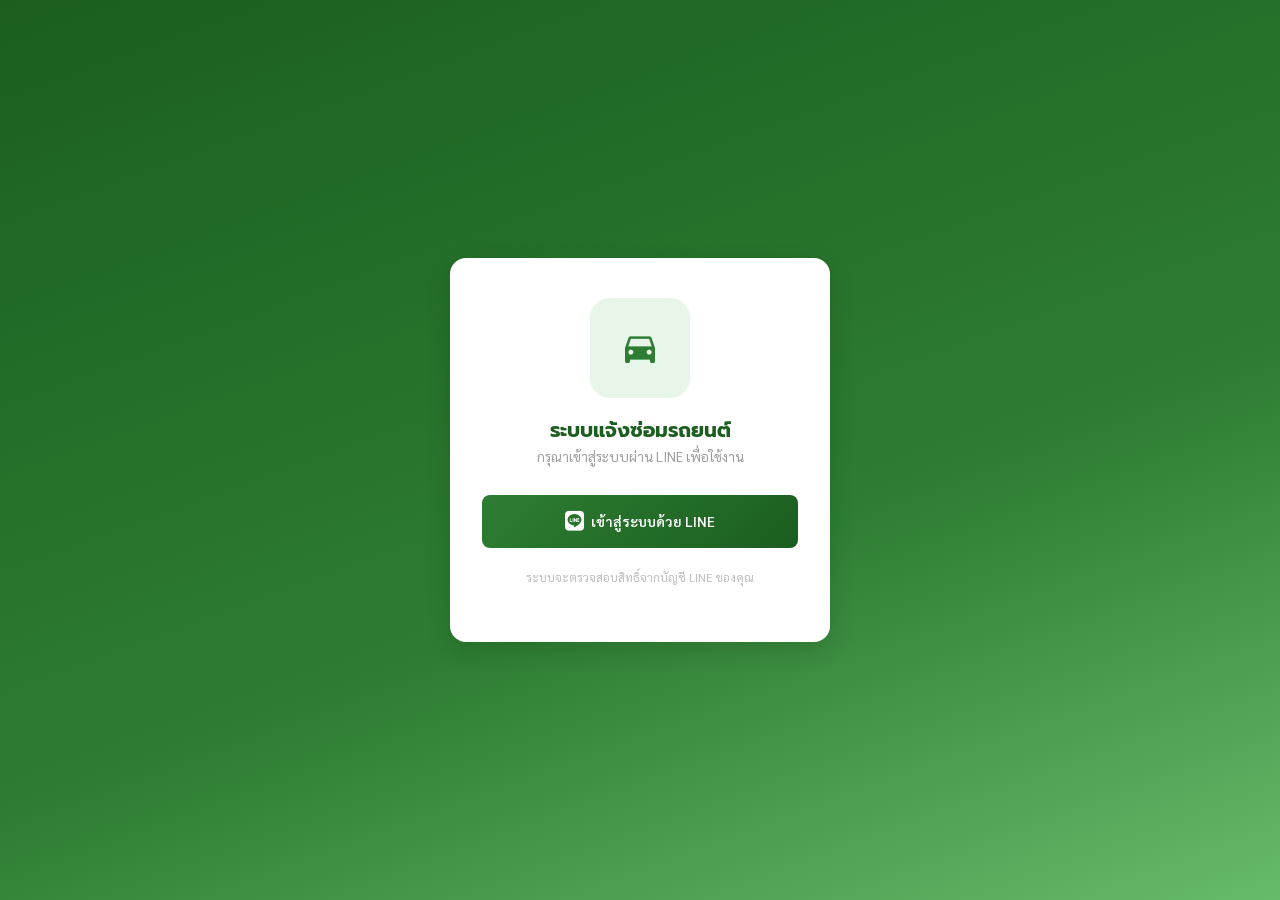
==== commit 9b2e51db: "Rename ตัวหลังแก้พัง.html to index.html" ====
--- a/index.html
+++ b/index.html
@@ -1320,9 +1320,9 @@
    CONFIG — แก้ค่าเหล่านี้ให้ตรงกับของคุณ
    ============================================================ */
 const CONFIG = {
-  LIFF_ID:    'YOUR_LIFF_ID',   // LIFF ID จาก LINE Developers
-  GAS_URL:    'YOUR_GAS_URL',   // URL จาก Deploy > Web App ใน GAS
-  API_SECRET: 'YOUR_API_SECRET_KEY', // ต้องตรงกับ API_SECRET ใน Code.gs
+  LIFF_ID:    '2009307051-5UV6LT8a',   // LIFF ID จาก LINE Developers
+  GAS_URL:    'https://script.google.com/macros/s/AKfycbxXMkVqqmTvvCeYTq58wYb7Vl8QrVKoUXgiqEqv3FgvoTfrH6tA3UCxLznWpFBO5U_7Aw/exec',   // URL จาก Deploy > Web App ใน GAS
+  API_SECRET: 'UJ&8m@+<KL#S9z1$gB!6', // ต้องตรงกับ API_SECRET ใน Code.gs
 };
 
 /* ============================================================
@@ -2098,7 +2098,7 @@
       <td style="text-align:right;">${Number(p.cost).toLocaleString()} ฿</td>
     </tr>`).join('');
 
-  const html = `\u003c!DOCTYPE html><html lang="th"><head><meta charset="UTF-8">
+  const html = `\u003c!DOCTYPE html>\u003chtml lang="th"><head><meta charset="UTF-8">
   <style>
     body { font-family: 'Sarabun', sans-serif; font-size: 13px; color: #222; margin: 20px; }
     h2 { color: #2E7D32; text-align: center; margin-bottom: 4px; }
@@ -2187,7 +2187,7 @@
     const url  = document.getElementById('qr-url-display').textContent;
     const imgData = img.src;
     const win  = window.open('', '_blank', 'width=400,height=500');
-    win.document.write(`\u003c!DOCTYPE html><html><head><title>QR แจ้งซ่อม</title>
+    win.document.write(`\u003c!DOCTYPE html>\u003chtml><head><title>QR แจ้งซ่อม</title>
       <style>
         body{margin:0;display:flex;align-items:center;justify-content:center;min-height:100vh;background:#f5f5f5;}
         .card{background:#fff;border-radius:16px;padding:32px 24px;text-align:center;box-shadow:0 4px 24px rgba(0,0,0,.1);max-width:320px;}
@@ -2214,7 +2214,7 @@
     const url     = document.getElementById('qr-url-display').textContent;
     const imgData = img.src;
     const win     = window.open('', '_blank', 'width=500,height=700');
-    win.document.write(`\u003c!DOCTYPE html><html><head><title>โปสเตอร์แจ้งซ่อม</title>
+    win.document.write(`\u003c!DOCTYPE html>\u003chtml><head><title>โปสเตอร์แจ้งซ่อม</title>
       <style>
         @import url('https://fonts.googleapis.com/css2?family=Prompt:wght@400;600;700&display=swap');
         *{margin:0;padding:0;box-sizing:border-box;}
@@ -3196,7 +3196,7 @@
     : `<div style="width:60px;height:60px;background:#2E7D32;border-radius:12px;display:flex;align-items:center;justify-content:center;color:#fff;font-size:28px;">🚗</div>`;
 
   const html = `\u003c!DOCTYPE html>
-<html lang="th">
+\x3Chtml lang="th">
 <head>
 <meta charset="UTF-8">
 <title>ใบรายงานแจ้งซ่อม ${j.jobId}</title>
@@ -3465,7 +3465,7 @@
         </div>
         <div class="sign-box">
           <div class="sign-line"></div>
-          <div class="sign-lbl">ช่างผู้รับผิดชอบ</div>
+          <div class="sign-lbl">ผู้อนุมัติ / ผู้บริหาร</div>
         </div>
       </div>
     </div>
@@ -3497,28 +3497,6 @@
         </div>
         <div class="d-md-none p-2" id="status-log-cards"></div>
       </div>
-    </div>
-  </div>
-</div>
-
-<!-- ===== MANAGER NOTE MODAL ===== -->
-<div class="modal-overlay" id="modalManagerNote" style="display:none;">
-  <div class="modal-box" style="max-width:420px;">
-    <div class="modal-header">
-      <h5 class="modal-title" id="mgr-note-title">ระบุเหตุผล</h5>
-      <button class="modal-close" onclick="closeModal('modalManagerNote')">&times;</button>
-    </div>
-    <div class="modal-body">
-      <input type="hidden" id="mgr-note-jobid">
-      <input type="hidden" id="mgr-note-decision">
-      <div class="mb-3">
-        <label class="form-label">หมายเหตุ / เหตุผล <span style="color:var(--gray-400);font-size:.8rem;">(ไม่บังคับ)</span></label>
-        <textarea class="form-control" id="mgr-note-text" rows="3" placeholder="ระบุเหตุผลหรือหมายเหตุ..."></textarea>
-      </div>
-    </div>
-    <div class="modal-footer justify-content-end gap-2">
-      <button class="btn-outline-custom" onclick="closeModal('modalManagerNote')">ยกเลิก</button>
-      <button class="btn-primary-custom" id="mgr-note-confirm-btn" onclick="confirmManagerDecision()">ยืนยัน</button>
     </div>
   </div>
 </div>
@@ -3823,7 +3801,7 @@
   jobs.forEach(j => { const n=j.userName||'ไม่ระบุ'; userMap[n]=(userMap[n]||0)+1; });
   const topUsers = Object.entries(userMap).sort((a,b)=>b[1]-a[1]).slice(0,8);
 
-  const html = `\u003c!DOCTYPE html><html lang="th"><head><meta charset="UTF-8">
+  const html = `\u003c!DOCTYPE html>\u003chtml lang="th"><head><meta charset="UTF-8">
 <title>รายงานประจำเดือน ${monthName} ${year+543}</title>
 <link href="https://fonts.googleapis.com/css2?family=Sarabun:wght@400;600;700&family=Prompt:wght@600;700&display=swap" rel="stylesheet">
 <style>
@@ -3928,3943 +3906,6 @@
 </script>
 
 
-  <!-- FAB แจ้งซ่อม -->
-  <button class="fab-repair pulse" id="fab-repair" onclick="openRepairModal()" title="แจ้งซ่อมรถยนต์" style="display:none;">
-    <span class="fab-icon"><span class="material-icons">build</span></span>
-    <span class="fab-label">แจ้งซ่อมรถยนต์</span>
-  </button>
-
-<!-- ===== STATUS LOG MODAL (ข้อ 5) ===== -->
-
-TYPE html>
-<html lang="th">
-<head>
-<meta charset="UTF-8">
-<meta name="viewport" content="width=device-width, initial-scale=1.0">
-<meta http-equiv="Cache-Control" content="no-cache, no-store, must-revalidate">
-<meta http-equiv="Pragma" content="no-cache">
-<meta http-equiv="Expires" content="0">
-<title>ระบบแจ้งซ่อมรถยนต์</title>
-<link rel="icon" type="image/png" sizes="32x32" href="favicon.png">
-<link rel="icon" type="image/png" sizes="16x16" href="favicon.png">
-<link rel="apple-touch-icon" sizes="180x180" href="favicon.png">
-<link rel="shortcut icon" href="favicon.png">
-<link href="https://cdn.jsdelivr.net/npm/bootstrap@5.3.2/dist/css/bootstrap.min.css" rel="stylesheet">
-<link href="https://fonts.googleapis.com/css2?family=Sarabun:wght@300;400;500;600;700&family=Prompt:wght@400;500;600;700&display=swap" rel="stylesheet">
-<link href="https://fonts.googleapis.com/icon?family=Material+Icons" rel="stylesheet">
-<link rel="stylesheet" href="https://cdnjs.cloudflare.com/ajax/libs/font-awesome/6.5.0/css/all.min.css">
-<style>
-  :root {
-    --primary: #2E7D32;
-    --primary-dark: #1B5E20;
-    --primary-light: #4CAF50;
-    --primary-xlight: #E8F5E9;
-    --accent: #FF8F00;
-    --accent-light: #FFF8E1;
-    --danger: #C62828;
-    --danger-light: #FFEBEE;
-    --warning: #F57F17;
-    --warning-light: #FFFDE7;
-    --info: #01579B;
-    --info-light: #E1F5FE;
-    --success: #2E7D32;
-    --success-light: #E8F5E9;
-    --gray-50: #FAFAFA;
-    --gray-100: #F5F5F5;
-    --gray-200: #EEEEEE;
-    --gray-300: #E0E0E0;
-    --gray-400: #BDBDBD;
-    --gray-500: #9E9E9E;
-    --gray-600: #757575;
-    --gray-700: #616161;
-    --gray-800: #424242;
-    --gray-900: #212121;
-    --shadow-sm: 0 1px 3px rgba(0,0,0,.1);
-    --shadow-md: 0 4px 12px rgba(0,0,0,.12);
-    --shadow-lg: 0 8px 24px rgba(0,0,0,.14);
-    --radius: 12px;
-    --radius-sm: 8px;
-    --radius-lg: 16px;
-    --transition: .2s ease;
-  }
-  *, *::before, *::after { box-sizing: border-box; margin: 0; padding: 0; }
-  html { scroll-behavior: smooth; }
-  body {
-    font-family: 'Sarabun', sans-serif;
-    background: var(--gray-100);
-    color: var(--gray-900);
-    min-height: 100vh;
-  }
-  h1,h2,h3,h4,h5,h6,.brand-text { font-family: 'Prompt', sans-serif; }
-
-  /* ======= NAVBAR ======= */
-  .navbar-custom {
-    background: linear-gradient(135deg, var(--primary-dark) 0%, var(--primary) 100%);
-    padding: 0 1rem;
-    height: 64px;
-    box-shadow: 0 2px 8px rgba(0,0,0,.2);
-    position: sticky; top:0; z-index: 1050;
-  }
-  .navbar-custom .brand-text { color:#fff; font-size:1.15rem; font-weight:600; letter-spacing:.3px; }
-  .navbar-custom .nav-link { color:rgba(255,255,255,.85) !important; font-size:.9rem; padding:.4rem .7rem !important; border-radius:6px; transition:var(--transition); }
-  .navbar-custom .nav-link:hover, .navbar-custom .nav-link.active { color:#fff !important; background:rgba(255,255,255,.15); }
-  .user-avatar { width:36px; height:36px; border-radius:50%; border:2px solid rgba(255,255,255,.5); object-fit:cover; cursor:pointer; }
-  .user-info-text { color:#fff; font-size:.82rem; line-height:1.2; }
-  .user-role-badge { background:rgba(255,255,255,.2); color:#fff; font-size:.7rem; padding:1px 6px; border-radius:20px; }
-
-  /* ======= SIDEBAR (desktop) ======= */
-  .app-wrapper { display:flex; min-height: calc(100vh - 64px); }
-  .sidebar {
-    width:240px; min-width:240px; background:#fff;
-    border-right:1px solid var(--gray-200);
-    padding:1rem 0;
-    position:sticky; top:64px; height:calc(100vh - 64px);
-    overflow-y:auto;
-    transition: width .3s ease;
-  }
-  .sidebar-section-label { font-size:.7rem; font-weight:700; color:var(--gray-500); letter-spacing:.8px; text-transform:uppercase; padding:.5rem 1.2rem .2rem; }
-  .sidebar-item {
-    display:flex; align-items:center; gap:.7rem;
-    padding:.65rem 1.2rem; margin:.1rem .5rem;
-    border-radius:var(--radius-sm); cursor:pointer;
-    color:var(--gray-700); font-size:.9rem;
-    transition:var(--transition); text-decoration:none;
-  }
-  .sidebar-item:hover { background:var(--primary-xlight); color:var(--primary); }
-  .sidebar-item.active { background:var(--primary-xlight); color:var(--primary); font-weight:600; }
-  .sidebar-item .material-icons { font-size:1.2rem; }
-  .sidebar-item .badge-count { margin-left:auto; background:var(--accent); color:#fff; font-size:.7rem; border-radius:20px; padding:1px 7px; }
-
-  .main-content { flex:1; padding:1.5rem; overflow-x:hidden; }
-
-  /* ======= CARDS ======= */
-  /* stat card เดิม */
-  .stat-card {
-    background:#fff; border-radius:var(--radius); padding:1.25rem 1.5rem;
-    box-shadow:var(--shadow-sm); border:1px solid var(--gray-200);
-    display:flex; align-items:center; gap:1rem;
-    transition:var(--transition);
-  }
-  .stat-card:hover { box-shadow:var(--shadow-md); transform:translateY(-2px); }
-  .stat-icon { width:52px; height:52px; border-radius:var(--radius-sm); display:flex; align-items:center; justify-content:center; }
-  .stat-icon .material-icons { font-size:1.6rem; }
-  .stat-value { font-size:1.8rem; font-weight:700; line-height:1; }
-  .stat-label { font-size:.82rem; color:var(--gray-500); margin-top:.2rem; }
-
-  /* stat card แบบ horizontal แถวเดียว */
-  .stat-card-h {
-    background:#fff; border-radius:var(--radius); padding:1rem 1.25rem;
-    box-shadow:var(--shadow-sm); border:1px solid var(--gray-200);
-    min-width:130px; flex:1; text-align:center;
-    transition:var(--transition); flex-shrink:0;
-    display:flex; flex-direction:column; align-items:center; gap:.35rem;
-  }
-  .stat-card-h:hover { box-shadow:var(--shadow-md); transform:translateY(-2px); border-color:var(--primary-light); }
-  .stat-icon-h { width:44px; height:44px; border-radius:50%; display:flex; align-items:center; justify-content:center; }
-  .stat-icon-h .material-icons { font-size:1.4rem; }
-  .stat-val-h { font-size:2rem; font-weight:700; line-height:1; font-family:'Prompt',sans-serif; color:var(--gray-900); }
-  .stat-lbl-h { font-size:.78rem; color:var(--gray-500); font-weight:500; white-space:nowrap; }
-  /* ซ่อน scrollbar แต่ scroll ได้ */
-  #stat-cards > div::-webkit-scrollbar { display:none; }
-
-  /* Report page */
-  .report-grid-2 {
-    display: grid;
-    grid-template-columns: 1fr 1fr;
-    gap: 1rem;
-  }
-  @media (max-width: 640px) {
-    .report-grid-2 { grid-template-columns: 1fr; }
-    .report-grid   { grid-template-columns: 1fr !important; }
-  }
-  .report-summary-grid {
-    display:grid;
-    grid-template-columns: repeat(4, 1fr);
-    gap:.75rem;
-    margin-bottom:1rem;
-  }
-  @media (max-width:768px) {
-    .report-summary-grid { grid-template-columns: repeat(2, 1fr); }
-  }
-  @media (max-width:400px) {
-    .report-summary-grid { grid-template-columns: repeat(2, 1fr); }
-  }
-  .report-summary-card {
-    background:#fff; border-radius:var(--radius); padding:1rem .75rem;
-    border:1px solid var(--gray-200); box-shadow:var(--shadow-sm);
-    text-align:center; min-width:0;
-  }
-  .report-summary-card .rs-val { font-size:1.6rem; font-weight:700; font-family:'Prompt',sans-serif; line-height:1; }
-  .report-summary-card .rs-lbl { font-size:.75rem; color:var(--gray-500); margin-top:.25rem; }
-  .report-bar-wrap { display:flex; align-items:center; gap:.6rem; margin-bottom:.4rem; font-size:.82rem; }
-  .report-bar { height:10px; border-radius:20px; background:var(--primary); transition:.4s; min-width:4px; }
-  @media (max-width:640px) { .report-grid { grid-template-columns:1fr !important; } }
-  @media (max-width:640px) {
-    #page-admin-qr > div:first-of-type { grid-template-columns:1fr !important; }
-  }
-
-  /* ======= TABLE ======= */
-  .data-table-wrapper { background:#fff; border-radius:var(--radius); box-shadow:var(--shadow-sm); border:1px solid var(--gray-200); overflow:hidden; }
-  .data-table-header { padding:1rem 1.25rem; border-bottom:1px solid var(--gray-200); display:flex; align-items:center; justify-content:space-between; flex-wrap:wrap; gap:.5rem; }
-  .data-table-header h6 { font-family:'Prompt',sans-serif; font-size:.95rem; font-weight:600; color:var(--gray-800); }
-  .table { margin:0; font-size:.85rem; }
-  .table thead th { background:var(--gray-50); color:var(--gray-600); font-weight:600; font-size:.78rem; letter-spacing:.3px; text-transform:uppercase; padding:.75rem 1rem; white-space:nowrap; border-bottom:1px solid var(--gray-200); }
-  .table tbody td { padding:.75rem 1rem; vertical-align:middle; border-bottom:1px solid var(--gray-100); }
-  .table tbody tr:hover { background:var(--gray-50); }
-  .table tbody tr:last-child td { border-bottom:none; }
-  /* Manager jobs table */
-  .repair-table { width:100%; border-collapse:collapse; }
-  .repair-table thead th {
-    background:var(--gray-50); color:var(--gray-600);
-    font-weight:600; font-size:.78rem; letter-spacing:.3px;
-    text-transform:uppercase; padding:.75rem 1rem;
-    white-space:nowrap; border-bottom:2px solid var(--gray-200);
-  }
-  .repair-table tbody td { padding:.75rem 1rem; vertical-align:middle; border-bottom:1px solid var(--gray-100); }
-  .repair-table tbody tr:hover { background:var(--gray-50); }
-  .repair-table tbody tr:last-child td { border-bottom:none; }
-
-  /* ======= STATUS BADGES ======= */
-  .modal-overlay { display:none; position:fixed; inset:0; background:rgba(0,0,0,.5); z-index:1060; align-items:center; justify-content:center; padding:1rem; }
-  .modal-overlay .modal-box {
-    background:#fff; border-radius:16px; width:100%; max-width:480px;
-    box-shadow:0 8px 32px rgba(0,0,0,.18); overflow:hidden;
-  }
-  .badge-status { font-size:.75rem; padding:.3rem .7rem; border-radius:20px; font-weight:600; white-space:nowrap; }
-  .status-waiting   { background:#FFF3E0; color:#E65100; }
-  .status-approved  { background:#E8F5E9; color:#2E7D32; }
-  .status-rejected  { background:#FFEBEE; color:#C62828; }
-  .status-revise    { background:#F3E5F5; color:#6A1B9A; }
-  .status-repairing { background:#E3F2FD; color:#1565C0; }
-  .status-done      { background:#E8F5E9; color:#1B5E20; }
-  .status-pending-mgr { background:#FFF8E1; color:#F57F17; }
-
-  /* ======= BUTTONS ======= */
-  .btn-primary-custom {
-    background:linear-gradient(135deg, var(--primary) 0%, var(--primary-dark) 100%);
-    color:#fff; border:none; border-radius:var(--radius-sm);
-    padding:.55rem 1.2rem; font-size:.88rem; font-weight:600;
-    font-family:'Sarabun',sans-serif; cursor:pointer;
-    transition:var(--transition); display:inline-flex; align-items:center; gap:.4rem;
-  }
-  .btn-primary-custom:hover { opacity:.92; box-shadow:0 4px 12px rgba(46,125,50,.35); transform:translateY(-1px); color:#fff; }
-  .btn-primary-custom:active { transform:translateY(0); }
-  .btn-outline-custom { background:#fff; color:var(--primary); border:1.5px solid var(--primary); border-radius:var(--radius-sm); padding:.5rem 1.1rem; font-size:.88rem; font-weight:600; font-family:'Sarabun',sans-serif; cursor:pointer; transition:var(--transition); display:inline-flex; align-items:center; gap:.4rem; }
-  .btn-repair-header {
-    background: linear-gradient(135deg, #43A047, #1B5E20);
-    color: #fff; border: none;
-    border-radius: 24px;
-    padding: .55rem 1.3rem .55rem 1rem;
-    font-size: .92rem; font-weight: 700;
-    font-family: 'Prompt', sans-serif;
-    cursor: pointer; display: inline-flex; align-items: center; gap: .45rem;
-    box-shadow: 0 3px 10px rgba(27,94,32,.3);
-    transition: all .2s ease;
-  }
-  .btn-repair-header:hover { transform: translateY(-2px); box-shadow: 0 6px 16px rgba(27,94,32,.4); color:#fff; }
-  .btn-repair-header:active { transform: scale(.97); }
-  /* ปุ่มแจ้งซ่อมบน Dashboard */
-  .btn-repair-dashboard {
-    width: 100%; justify-content: center;
-    font-size: 1rem; height: 52px;
-    border-radius: 14px; margin-bottom: 1rem;
-    letter-spacing: .5px;
-  }
-  @media (min-width: 768px) {
-    .btn-repair-dashboard { width: auto; height: auto; border-radius: 24px; font-size:.92rem; margin-bottom: 0; margin-left: auto; }
-  }
-  .btn-outline-custom:hover { background:var(--primary-xlight); }
-  .btn-sm-icon { width:32px; height:32px; border-radius:6px; border:none; cursor:pointer; display:inline-flex; align-items:center; justify-content:center; transition:var(--transition); }
-  .btn-sm-icon .material-icons { font-size:1rem; }
-
-  /* ======= FAB — Floating Action Button แจ้งซ่อม ======= */
-  .fab-repair {
-    position: fixed;
-    bottom: 24px;
-    right: 24px;
-    z-index: 1040;
-    background: linear-gradient(135deg, #43A047 0%, #1B5E20 100%);
-    color: #fff;
-    border: none;
-    border-radius: 28px;
-    padding: 0 24px 0 16px;
-    height: 58px;
-    font-size: 1rem;
-    font-weight: 700;
-    font-family: 'Prompt', sans-serif;
-    cursor: pointer;
-    display: flex;
-    align-items: center;
-    gap: 10px;
-    box-shadow: 0 6px 20px rgba(27,94,32,.45);
-    transition: all .25s cubic-bezier(.34,1.56,.64,1);
-    letter-spacing: .3px;
-  }
-  .fab-repair:hover {
-    transform: translateY(-3px) scale(1.04);
-    box-shadow: 0 10px 28px rgba(27,94,32,.55);
-  }
-  .fab-repair:active { transform: scale(.97); }
-  .fab-repair .fab-icon {
-    width: 36px; height: 36px;
-    background: rgba(255,255,255,.2);
-    border-radius: 50%;
-    display: flex; align-items: center; justify-content: center;
-    font-size: 1.3rem;
-  }
-
-  /* pulse ring เฉพาะหน้า dashboard และ repair-list */
-  @keyframes fab-pulse {
-    0%   { transform: scale(1); box-shadow: 0 0 0 0 rgba(76,175,80,.55); }
-    60%  { transform: scale(1.03); box-shadow: 0 0 0 14px rgba(76,175,80,0); }
-    100% { transform: scale(1); box-shadow: 0 0 0 0 rgba(76,175,80,0); }
-  }
-  .fab-repair.pulse { animation: fab-pulse 2.4s ease-out infinite; }
-
-  /* ซ่อน FAB บน desktop ที่มีปุ่มใน header แล้ว (optional — เปิดไว้ทุก size) */
-  @media (max-width: 768px) {
-    .fab-repair .fab-label { display: block; }
-  }
-
-  /* Auto-refresh indicator */
-  /* sync button spinner */
-  @keyframes spin { to { transform: rotate(360deg); } }
-  .syncing .material-icons { animation: spin .7s linear infinite; }
-
-  /* ======= MODAL OVERRIDES ======= */
-  .modal-content { border:none; border-radius:var(--radius-lg); box-shadow:var(--shadow-lg); }
-  .modal-header-custom {
-    background:linear-gradient(135deg, var(--primary-dark) 0%, var(--primary) 100%);
-    color:#fff; padding:1rem 1.5rem; border-radius:var(--radius-lg) var(--radius-lg) 0 0;
-    display:flex; align-items:center; justify-content:space-between;
-  }
-  .modal-header-custom .modal-title { font-family:'Prompt',sans-serif; font-size:1rem; font-weight:600; display:flex; align-items:center; gap:.5rem; }
-  .modal-header-custom .btn-close-white { background:rgba(255,255,255,.2); border:none; border-radius:6px; width:30px; height:30px; display:flex; align-items:center; justify-content:center; cursor:pointer; color:#fff; transition:var(--transition); }
-  .modal-header-custom .btn-close-white:hover { background:rgba(255,255,255,.35); }
-  .modal-body { padding:1.5rem; }
-  .modal-footer { padding:.75rem 1.5rem; border-top:1px solid var(--gray-200); background:var(--gray-50); border-radius:0 0 var(--radius-lg) var(--radius-lg); }
-
-  /* ======= FORM ======= */
-  .form-label { font-size:.85rem; font-weight:600; color:var(--gray-700); margin-bottom:.3rem; }
-  .form-label .req { color:var(--danger); margin-left:2px; }
-  .form-control, .form-select {
-    border:1.5px solid var(--gray-300); border-radius:var(--radius-sm);
-    padding:.5rem .85rem; font-size:.88rem; font-family:'Sarabun',sans-serif;
-    transition:var(--transition);
-  }
-  .form-control:focus, .form-select:focus { border-color:var(--primary); box-shadow:0 0 0 3px rgba(46,125,50,.12); outline:none; }
-  .input-group-text { background:var(--gray-100); border:1.5px solid var(--gray-300); border-right:none; color:var(--gray-500); }
-
-  /* ======= USER PROFILE CARD ======= */
-  .profile-card-sm { display:flex; align-items:center; gap:.75rem; background:var(--primary-xlight); border-radius:var(--radius-sm); padding:.75rem 1rem; margin-bottom:1rem; border:1px solid rgba(46,125,50,.2); }
-  .profile-card-sm img { width:44px; height:44px; border-radius:50%; border:2px solid var(--primary); object-fit:cover; }
-  .profile-card-sm .name { font-weight:600; font-size:.92rem; color:var(--primary-dark); }
-  .profile-card-sm .line-id { font-size:.78rem; color:var(--gray-500); }
-
-  /* ======= REPAIR JOB CARD (mobile) ======= */
-  .repair-card {
-    background:#fff; border-radius:var(--radius); padding:1rem 1.25rem;
-    box-shadow:var(--shadow-sm); border:1px solid var(--gray-200); margin-bottom:.75rem;
-  }
-  .repair-card .job-id { font-size:.78rem; color:var(--gray-500); font-weight:600; }
-  .repair-card .plate { font-size:1rem; font-weight:700; color:var(--primary-dark); }
-
-  /* ======= SEARCH BAR ======= */
-  .search-bar { position:relative; }
-  .search-bar .material-icons { position:absolute; left:.7rem; top:50%; transform:translateY(-50%); color:var(--gray-400); font-size:1.1rem; pointer-events:none; }
-  .search-bar input { padding-left:2.2rem; }
-
-  /* ======= IMAGE PREVIEW ======= */
-  .img-preview-box { border:2px dashed var(--gray-300); border-radius:var(--radius-sm); padding:1.5rem; text-align:center; cursor:pointer; transition:var(--transition); position:relative; }
-  .img-preview-box:hover { border-color:var(--primary); background:var(--primary-xlight); }
-  .img-preview-box img { max-height:160px; border-radius:var(--radius-sm); object-fit:contain; }
-  .img-preview-box .placeholder-text { color:var(--gray-400); font-size:.85rem; }
-
-  /* ======= TABS ======= */
-  .nav-tabs-custom { border-bottom:2px solid var(--gray-200); margin-bottom:1.25rem; }
-  .nav-tabs-custom .nav-link { border:none; border-bottom:2px solid transparent; margin-bottom:-2px; color:var(--gray-600); font-size:.88rem; font-weight:600; padding:.6rem 1rem; transition:var(--transition); background:none; }
-  .nav-tabs-custom .nav-link:hover { color:var(--primary); }
-  .nav-tabs-custom .nav-link.active { color:var(--primary); border-bottom-color:var(--primary); }
-
-  /* ======= ALERT TOAST ======= */
-  #toast-container { position:fixed; bottom:1.5rem; right:1.5rem; z-index:9999; display:flex; flex-direction:column; gap:.5rem; }
-  .toast-msg { background:#fff; border-radius:var(--radius-sm); box-shadow:var(--shadow-lg); padding:.75rem 1rem; display:flex; align-items:center; gap:.6rem; font-size:.85rem; border-left:4px solid var(--primary); min-width:260px; animation:toastIn .3s ease; }
-  .toast-msg.error { border-left-color:var(--danger); }
-  .toast-msg.warning { border-left-color:var(--warning); }
-  @keyframes toastIn { from{opacity:0;transform:translateX(30px)} to{opacity:1;transform:translateX(0)} }
-
-  /* ======= LOADING OVERLAY ======= */
-  #loading-overlay { display:none; position:fixed; inset:0; background:rgba(0,0,0,.45); z-index:9998; align-items:center; justify-content:center; }
-  #loading-overlay.show { display:flex; }
-  .loading-box { background:#fff; border-radius:var(--radius); padding:2rem 2.5rem; text-align:center; }
-  .spinner-custom { width:48px; height:48px; border:4px solid var(--gray-200); border-top-color:var(--primary); border-radius:50%; animation:spin .8s linear infinite; margin:0 auto 1rem; }
-  @keyframes spin { to{transform:rotate(360deg)} }
-
-  /* ======= LOGIN SCREEN ======= */
-  #login-screen { display:flex; align-items:center; justify-content:center; min-height:100vh; background:linear-gradient(160deg, var(--primary-dark) 0%, var(--primary) 60%, #66BB6A 100%); }
-  .login-card { background:#fff; border-radius:var(--radius-lg); padding:2.5rem 2rem; width:100%; max-width:380px; text-align:center; box-shadow:var(--shadow-lg); }
-  .login-logo { width:100px; height:100px; border-radius:20px; margin:0 auto 1.25rem; overflow:hidden; display:flex; align-items:center; justify-content:center; background:var(--primary-xlight); border:2px solid var(--primary-xlight); }
-  .login-logo img { width:100%; height:100%; object-fit:contain; }
-  .login-logo .material-icons { font-size:2.5rem; color:var(--primary); }
-
-  /* ======= RESPONSIVE ======= */
-  @media(max-width:768px) {
-    .sidebar { display:none; }
-    .main-content { padding:1rem .75rem; }
-    .stat-value { font-size:1.4rem; }
-    .table-responsive-hide { display:none; }
-  }
-  @media(min-width:769px) {
-    .mobile-only { display:none !important; }
-  }
-
-  /* ======= PAGE SECTIONS ======= */
-  .page-section { display:none; }
-  .page-section.active { display:block; }
-  .page-title { font-family:'Prompt',sans-serif; font-size:1.1rem; font-weight:700; color:var(--gray-800); display:flex; align-items:center; gap:.5rem; margin-bottom:1rem; flex-wrap:wrap; position:relative; }
-  .page-title .material-icons { color:var(--primary); font-size:1.3rem; flex-shrink:0; }
-  @media (max-width:576px) {
-    .page-title { font-size:1rem; }
-    .page-title .ms-auto { width:100%; justify-content:flex-end; }
-  }
-
-  /* DETAIL MODAL */
-  .detail-row { display:flex; gap:.5rem; padding:.5rem 0; border-bottom:1px solid var(--gray-100); font-size:.88rem; }
-  .detail-row:last-child { border:none; }
-  .detail-label { min-width:150px; color:var(--gray-500); font-weight:600; }
-  .detail-value { color:var(--gray-800); flex:1; }
-
-  /* Status filter pills */
-  .filter-pills { display:flex; gap:.4rem; margin-bottom:1rem; overflow-x:auto; -webkit-overflow-scrolling:touch; padding-bottom:.25rem; scrollbar-width:none; flex-wrap:nowrap; }
-  .filter-pills::-webkit-scrollbar { display:none; }
-  .filter-pill { flex-shrink:0; }
-  .filter-pill { border:1.5px solid var(--gray-300); background:#fff; border-radius:20px; padding:.25rem .8rem; font-size:.8rem; font-weight:600; cursor:pointer; transition:var(--transition); }
-  .filter-pill:hover { border-color:var(--primary); color:var(--primary); }
-  .filter-pill.active { background:var(--primary); border-color:var(--primary); color:#fff; }
-
-  /* Scrollbar */
-  ::-webkit-scrollbar { width:6px; height:6px; }
-  ::-webkit-scrollbar-track { background:transparent; }
-  ::-webkit-scrollbar-thumb { background:var(--gray-300); border-radius:10px; }
-
-  .empty-state { text-align:center; padding:3rem 1rem; color:var(--gray-400); }
-  .empty-state .material-icons { font-size:3.5rem; display:block; margin-bottom:.75rem; }
-
-  /* bill preview */
-  .bill-thumb { width:80px; height:80px; border-radius:8px; object-fit:cover; border:1px solid var(--gray-200); cursor:pointer; }
-
-  /* User management */
-  .user-row { display:flex; align-items:center; gap:.75rem; padding:.65rem .5rem; border-bottom:1px solid var(--gray-100); min-width:0; overflow:hidden; }
-  .user-row:last-child { border:none; }
-  .user-row img { width:38px; height:38px; border-radius:50%; object-fit:cover; border:2px solid var(--gray-200); flex-shrink:0; }
-  .user-row .flex-grow-1 { min-width:0; overflow:hidden; }
-  .user-row .flex-grow-1 div { white-space:nowrap; overflow:hidden; text-overflow:ellipsis; }
-  .user-row .btn-sm-icon { flex-shrink:0; }
-
-  /* Animated number */
-  .animate-num { transition:all .5s ease; }
-</style>
-</head>
-<body>
-
-<!-- ===== LOADING OVERLAY ===== -->
-<div id="loading-overlay">
-  <div class="loading-box">
-    <div class="spinner-custom"></div>
-    <div style="font-family:'Prompt',sans-serif;font-weight:600;color:var(--gray-700);">กำลังโหลด...</div>
-  </div>
-</div>
-
-<!-- ===== TOAST CONTAINER ===== -->
-<div id="toast-container"></div>
-
-<!-- ===== LOGIN SCREEN ===== -->
-<div id="login-screen">
-  <div class="login-card">
-    <div class="login-logo" id="login-logo-wrap">
-      <!-- ถ้าต้องการใช้โลโก้บริษัท ให้เปลี่ยน src เป็น URL รูปโลโก้ของคุณ -->
-      <!-- เช่น src="https://yourdomain.com/logo.png" หรือ src="logo.png" (วางไว้ใน repo เดียวกัน) -->
-      <img src="logo.png" alt="Company Logo"
-           onerror="this.style.display='none';document.getElementById('logo-fallback').style.display='flex';">
-      <span class="material-icons" id="logo-fallback" style="display:none;">directions_car</span>
-    </div>
-    <h5 style="font-family:'Prompt',sans-serif;font-weight:700;margin-bottom:.25rem;color:var(--primary-dark);">ระบบแจ้งซ่อมรถยนต์</h5>
-    <p style="font-size:.85rem;color:var(--gray-500);margin-bottom:1.75rem;">กรุณาเข้าสู่ระบบผ่าน LINE เพื่อใช้งาน</p>
-    <button class="btn-primary-custom w-100 justify-content-center py-3" id="btn-line-login" onclick="initLiff()">
-      <i class="fab fa-line" style="font-size:1.2rem;"></i> เข้าสู่ระบบด้วย LINE
-    </button>
-    <p style="font-size:.75rem;color:var(--gray-400);margin-top:1.25rem;">ระบบจะตรวจสอบสิทธิ์จากบัญชี LINE ของคุณ</p>
-  </div>
-</div>
-
-<!-- ===== MAIN APP (hidden until login) ===== -->
-<div id="main-app" style="display:none;">
-
-  <!-- NAVBAR -->
-  <nav class="navbar-custom d-flex align-items-center justify-content-between">
-    <div class="d-flex align-items-center gap-2">
-      <button class="btn-sm-icon" style="background:rgba(255,255,255,.15);color:#fff;" id="sidebar-toggle">
-        <span class="material-icons">menu</span>
-      </button>
-      <img id="nav-logo" src="royal-d.png"
-           onerror="this.style.display='none';document.getElementById('nav-logo-fallback').style.display='inline';"
-           style="height:80px;width:80px;object-fit:contain;border-radius:8px;padding:0;">
-      <span class="material-icons" id="nav-logo-fallback" style="color:#fff;font-size:1.4rem;display:none;">directions_car</span>
-      <span class="brand-text">ระบบแจ้งซ่อมรถยนต์</span>
-    </div>
-    <div class="d-flex align-items-center gap-2">
-      <!-- ปุ่ม Sync -->
-      <button id="btn-sync" onclick="manualSync()" title="รีเฟรชข้อมูล"
-        style="background:rgba(255,255,255,.18);border:none;border-radius:8px;color:#fff;
-               width:36px;height:36px;display:flex;align-items:center;justify-content:center;
-               cursor:pointer;transition:.2s;flex-shrink:0;"
-        onmouseover="this.style.background='rgba(255,255,255,.3)'"
-        onmouseout="this.style.background='rgba(255,255,255,.18)'">
-        <span class="material-icons" style="font-size:1.2rem;">sync</span>
-      </button>
-      <div class="d-none d-md-block text-end">
-        <div class="user-info-text" id="nav-username">กำลังโหลด...</div>
-        <span class="user-role-badge" id="nav-role">User</span>
-      </div>
-      <img src="" onerror="this.src=AVATAR_DEFAULT" id="nav-avatar" class="user-avatar" alt="avatar">
-    </div>
-  </nav>
-
-  <div class="app-wrapper">
-    <!-- SIDEBAR -->
-    <div class="sidebar" id="sidebar">
-      <!-- เมนูหลัก -->
-      <div id="main-menu">
-        <div class="sidebar-section-label">เมนูหลัก</div>
-        <a class="sidebar-item active" data-page="dashboard" onclick="navigate('dashboard')">
-          <span class="material-icons">dashboard</span> แดชบอร์ด
-        </a>
-        <a class="sidebar-item" data-page="repair-list" onclick="navigate('repair-list')">
-          <span class="material-icons">build_circle</span> รายการแจ้งซ่อม
-          <span class="badge-count" id="badge-pending">0</span>
-        </a>
-      </div>
-
-      <!-- เมนู Manager -->
-      <div id="manager-menu" style="display:none;">
-        <div class="sidebar-section-label" style="margin-top:.75rem;">ผู้บริหาร</div>
-        <a class="sidebar-item" data-page="manager-jobs" onclick="navigate('manager-jobs')">
-          <span class="material-icons">rule_folder</span> รายการแจ้งซ่อม
-          <span class="badge-count" id="badge-approval">0</span>
-        </a>
-        <div class="sidebar-section-label" style="margin-top:.75rem;">รายงาน</div>
-        <a class="sidebar-item" data-page="admin-report" onclick="navigate('admin-report')">
-          <span class="material-icons">bar_chart</span> รายงานรายเดือน
-        </a>
-        <a class="sidebar-item" data-page="admin-yearly" onclick="navigate('admin-yearly')">
-          <span class="material-icons">calendar_month</span> รายงานรายปี
-        </a>
-      </div>
-
-      <!-- เมนู Admin/Supervisor -->
-      <div id="admin-menu" style="display:none;">
-        <!-- จัดการข้อมูล -->
-        <div class="sidebar-section-label" style="margin-top:.75rem;">จัดการข้อมูล</div>
-        <a class="sidebar-item" data-page="admin-users" onclick="navigate('admin-users')">
-          <span class="material-icons">manage_accounts</span> จัดการผู้ใช้
-        </a>
-        <a class="sidebar-item" data-page="admin-vehicles" onclick="navigate('admin-vehicles')">
-          <span class="material-icons">directions_car</span> จัดการทะเบียนรถ
-        </a>
-        <a class="sidebar-item" data-page="vehicle-history" onclick="navigate('vehicle-history')">
-          <span class="material-icons">manage_search</span> ประวัติตามทะเบียน
-        </a>
-        <!-- รายงาน -->
-        <div class="sidebar-section-label" style="margin-top:.75rem;">รายงาน</div>
-        <a class="sidebar-item" data-page="admin-report" onclick="navigate('admin-report')">
-          <span class="material-icons">bar_chart</span> รายงานรายเดือน
-        </a>
-        <a class="sidebar-item" data-page="admin-yearly" onclick="navigate('admin-yearly')">
-          <span class="material-icons">calendar_today</span> รายงานรายปี
-        </a>
-        <!-- เครื่องมือ -->
-        <div class="sidebar-section-label" style="margin-top:.75rem;">เครื่องมือ</div>
-        <a class="sidebar-item" data-page="admin-qr" onclick="navigate('admin-qr')">
-          <span class="material-icons">qr_code_2</span> QR Code แจ้งซ่อม
-        </a>
-      </div>
-
-      <div class="sidebar-section-label" style="margin-top:.75rem;">อื่นๆ</div>
-      <a class="sidebar-item" onclick="logout()">
-        <span class="material-icons">logout</span> ออกจากระบบ
-      </a>
-    </div>
-
-    <!-- MAIN CONTENT -->
-    <div class="main-content">
-
-      <!-- ===== DASHBOARD PAGE ===== -->
-      <div class="page-section active" id="page-dashboard">
-        <div class="page-title">
-          <span class="material-icons">dashboard</span> แดชบอร์ด
-          <button class="btn-repair-header btn-repair-dashboard" id="btn-repair-dashboard" onclick="openRepairModal()">
-            <span class="material-icons" style="font-size:1.3rem;">add_circle</span>
-            <span>แจ้งซ่อมรถยนต์</span>
-          </button>
-        </div>
-
-        <!-- Profile card -->
-        <div class="profile-card-sm mb-3">
-          <img src="" onerror="this.src=AVATAR_DEFAULT" id="dash-avatar" alt="">
-          <div>
-            <div class="name" id="dash-name">กำลังโหลด...</div>
-            <div class="line-id" id="dash-dept">-</div>
-          </div>
-        </div>
-
-        <!-- Stat Cards — single scrollable row -->
-        <div id="stat-cards" class="mb-3">
-          <div style="display:flex;gap:.75rem;overflow-x:auto;padding-bottom:.5rem;-webkit-overflow-scrolling:touch;scrollbar-width:none;">
-
-            <div class="stat-card-h" onclick="navigate('repair-list')" style="cursor:pointer;">
-              <div class="stat-icon-h" style="background:#FFF3E0;color:#E65100;"><span class="material-icons">pending</span></div>
-              <div class="stat-val-h animate-num" id="stat-waiting">0</div>
-              <div class="stat-lbl-h">รอดำเนินการ</div>
-            </div>
-
-            <div class="stat-card-h" onclick="navigate('repair-list')" style="cursor:pointer;">
-              <div class="stat-icon-h" style="background:#E3F2FD;color:#1565C0;"><span class="material-icons">build</span></div>
-              <div class="stat-val-h animate-num" id="stat-repairing">0</div>
-              <div class="stat-lbl-h">กำลังซ่อม</div>
-            </div>
-
-            <div class="stat-card-h" onclick="navigate('repair-list')" style="cursor:pointer;">
-              <div class="stat-icon-h" style="background:#E8F5E9;color:#2E7D32;"><span class="material-icons">check_circle</span></div>
-              <div class="stat-val-h animate-num" id="stat-done">0</div>
-              <div class="stat-lbl-h">เสร็จสิ้น</div>
-            </div>
-
-            <div class="stat-card-h" onclick="navigate('repair-list')" style="cursor:pointer;">
-              <div class="stat-icon-h" style="background:#E8EAF6;color:#283593;"><span class="material-icons">list_alt</span></div>
-              <div class="stat-val-h animate-num" id="stat-total">0</div>
-              <div class="stat-lbl-h">ทั้งหมด</div>
-            </div>
-
-            <div class="stat-card-h admin-only-stat" style="display:none;cursor:pointer;" onclick="navigate('repair-list')">
-              <div class="stat-icon-h" style="background:#FFEBEE;color:#C62828;"><span class="material-icons">cancel</span></div>
-              <div class="stat-val-h animate-num" id="stat-rejected">0</div>
-              <div class="stat-lbl-h">ไม่อนุมัติ</div>
-            </div>
-
-            <div class="stat-card-h admin-only-stat" style="display:none;cursor:pointer;" onclick="navigate('repair-list')">
-              <div class="stat-icon-h" style="background:#F3E5F5;color:#6A1B9A;"><span class="material-icons">replay</span></div>
-              <div class="stat-val-h animate-num" id="stat-revise">0</div>
-              <div class="stat-lbl-h">ส่งกลับแก้ไข</div>
-            </div>
-
-
-          </div>
-        </div>
-
-        <!-- Recent jobs -->
-        <div class="data-table-wrapper">
-          <div class="data-table-header">
-            <h6><span class="material-icons" style="font-size:1rem;color:var(--primary);vertical-align:middle;">history</span> รายการล่าสุด</h6>
-            <button class="btn-outline-custom btn-sm" onclick="navigate('repair-list')">ดูทั้งหมด</button>
-          </div>
-          <div id="recent-jobs-list" class="p-3">
-            <div class="empty-state"><span class="material-icons">inbox</span>ยังไม่มีรายการ</div>
-          </div>
-        </div>
-      </div>
-
-      <!-- ===== REPAIR LIST PAGE ===== -->
-      <div class="page-section" id="page-repair-list">
-        <div class="page-title">
-          <span class="material-icons">build_circle</span> รายการแจ้งซ่อม
-          <div class="ms-auto d-flex gap-2">
-            <button class="btn-outline-custom" id="btn-export-csv" onclick="exportCSV()" style="display:none;">
-              <span class="material-icons" style="font-size:1rem;">download</span>
-              <span class="d-none d-sm-inline">Export </span>CSV
-            </button>
-            <button class="btn-repair-header" id="btn-repair-list" onclick="openRepairModal()">
-              <span class="material-icons" style="font-size:1.2rem;">add_circle</span>
-              <span>แจ้งซ่อม</span>
-            </button>
-          </div>
-        </div>
-
-        <!-- Filter & search -->
-        <div class="d-flex flex-wrap gap-2 mb-2 align-items-center">
-          <div class="search-bar" style="flex:1;min-width:160px;">
-            <span class="material-icons">search</span>
-            <input type="text" class="form-control" id="search-input" placeholder="ค้นหา ทะเบียน / ชื่อ / เลขงาน...">
-          </div>
-          <select class="form-select" style="width:auto;min-width:130px;font-size:.85rem;flex-shrink:0;" id="filter-date">
-            <option value="">ทุกช่วงเวลา</option>
-            <option value="today">วันนี้</option>
-            <option value="week">สัปดาห์นี้</option>
-            <option value="month">เดือนนี้</option>
-          </select>
-          <select class="form-select" style="width:auto;min-width:150px;font-size:.85rem;flex-shrink:0;" id="repair-sort">
-            <option value="newest">ใหม่สุดก่อน</option>
-            <option value="oldest">เก่าสุดก่อน</option>
-          </select>
-        </div>
-
-        <!-- Status filter pills -->
-        <div class="filter-pills" id="status-pills">
-          <div class="filter-pill active" data-status="">ทั้งหมด</div>
-          <div class="filter-pill" data-status="รอดำเนินการ">รอดำเนินการ</div>
-          <div class="filter-pill" data-status="อนุมัติ">อนุมัติ</div>
-          <div class="filter-pill" data-status="กำลังซ่อม">กำลังซ่อม</div>
-          <div class="filter-pill" data-status="ส่งกลับแก้ไข">ส่งกลับแก้ไข</div>
-          <div class="filter-pill" data-status="รอการอนุมัติ">รอการอนุมัติ</div>
-          <div class="filter-pill" data-status="เสร็จสิ้น">เสร็จสิ้น</div>
-          <div class="filter-pill" data-status="ไม่อนุมัติ">ไม่อนุมัติ</div>
-        </div>
-
-        <!-- Desktop Table -->
-        <div class="data-table-wrapper d-none d-md-block">
-          <div class="table-responsive">
-            <table class="table" id="repair-table">
-              <thead>
-                <tr>
-                  <th>เลขที่งาน</th>
-                  <th>วันที่แจ้ง</th>
-                  <th>ผู้แจ้ง</th>
-                  <th>ทะเบียน</th>
-                  <th>ไมล์</th>
-                  <th>สถานที่ซ่อม</th>
-                  <th>สถานะ</th>
-                  <th>การดำเนินการ</th>
-                </tr>
-              </thead>
-              <tbody id="repair-tbody">
-                <tr><td colspan="8" class="text-center py-4 text-muted">กำลังโหลดข้อมูล...</td></tr>
-              </tbody>
-            </table>
-          </div>
-        </div>
-
-        <!-- Mobile Cards -->
-        <div class="d-md-none" id="repair-cards-mobile">
-          <div class="empty-state"><span class="material-icons">inbox</span>กำลังโหลด...</div>
-        </div>
-      </div>
-
-
-      <!-- ===== VEHICLE HISTORY PAGE (ข้อ 6) ===== -->
-      <div class="page-section" id="page-vehicle-history">
-        <div class="page-title">
-          <span class="material-icons">manage_search</span> ประวัติซ่อมตามทะเบียน
-        </div>
-        <!-- Search -->
-        <div class="data-table-wrapper p-3 mb-3">
-          <div class="d-flex gap-2 flex-wrap align-items-center">
-            <select class="form-select" id="vh-plate-select" style="max-width:220px;">
-              <option value="">-- เลือกทะเบียนรถ --</option>
-            </select>
-            <button class="btn-repair-header" onclick="loadVehicleHistory()" style="padding:.45rem 1rem;">
-              <span class="material-icons" style="font-size:1rem;">search</span> ค้นหา
-            </button>
-          </div>
-        </div>
-        <!-- Summary -->
-        <div id="vh-summary" style="display:none;" class="mb-3">
-          <div style="display:flex;gap:.75rem;flex-wrap:wrap;">
-            <div class="data-table-wrapper p-3 text-center" style="flex:1;min-width:120px;">
-              <div style="font-size:1.5rem;font-weight:700;color:var(--primary);" id="vh-total-jobs">0</div>
-              <div style="font-size:.8rem;color:var(--gray-500);">งานซ่อมทั้งหมด</div>
-            </div>
-            <div class="data-table-wrapper p-3 text-center" style="flex:1;min-width:120px;">
-              <div style="font-size:1.5rem;font-weight:700;color:#1B5E20;" id="vh-done-jobs">0</div>
-              <div style="font-size:.8rem;color:var(--gray-500);">เสร็จสิ้น</div>
-            </div>
-            <div class="data-table-wrapper p-3 text-center" style="flex:1;min-width:120px;">
-              <div style="font-size:1.5rem;font-weight:700;color:var(--accent);" id="vh-total-cost">0</div>
-              <div style="font-size:.8rem;color:var(--gray-500);">ค่าใช้จ่ายรวม (บาท)</div>
-            </div>
-          </div>
-        </div>
-        <!-- History Table -->
-        <div class="data-table-wrapper" id="vh-table-wrap" style="display:none;">
-          <div class="table-responsive d-none d-md-block">
-            <table class="table" id="vh-table">
-              <thead><tr><th>เลขที่งาน</th><th>วันที่</th><th>อาการ</th><th>สถานะ</th><th>ค่าใช้จ่าย</th><th>หมายเหตุ</th></tr></thead>
-              <tbody id="vh-tbody"></tbody>
-            </table>
-          </div>
-          <div class="d-md-none p-2" id="vh-cards"></div>
-        </div>
-        <div class="empty-state" id="vh-empty" style="display:none;">
-          <span class="material-icons">directions_car</span>ไม่พบประวัติการซ่อม
-        </div>
-      </div>
-
-      <!-- ===== STATUS LOG MODAL (ข้อ 5) — เปิดจากปุ่มใน detail ===== -->
-      <!-- ใช้ modal แยก -->
-
-      <!-- ===== YEARLY REPORT PAGE (ข้อ 7) ===== -->
-      <div class="page-section" id="page-admin-yearly">
-        <div class="page-title">
-          <span class="material-icons">calendar_today</span> รายงานสรุปรายปี
-        </div>
-        <div style="display:flex;flex-wrap:wrap;gap:.5rem;align-items:center;margin-bottom:1rem;">
-          <select id="yearly-year" class="form-select form-select-sm" style="width:110px;"></select>
-          <button class="btn-repair-header" onclick="generateYearlyReport()" style="padding:.45rem 1rem;font-size:.82rem;">
-            <span class="material-icons" style="font-size:.95rem;">refresh</span> สร้างรายงาน
-          </button>
-          <button class="btn-outline-custom btn-sm" onclick="exportYearlyCSV()" style="flex-shrink:0;font-size:.82rem;">
-            <span class="material-icons" style="font-size:.85rem;">download</span> CSV
-          </button>
-          <button class="btn-outline-custom btn-sm" onclick="printYearlyReport()" style="flex-shrink:0;font-size:.82rem;">
-            <span class="material-icons" style="font-size:.85rem;">picture_as_pdf</span> PDF
-          </button>
-        </div>
-        <!-- Summary cards -->
-        <div style="display:flex;gap:.75rem;flex-wrap:wrap;margin-bottom:1rem;" id="yearly-summary-row"></div>
-        <!-- Monthly chart -->
-        <div class="data-table-wrapper p-3 mb-3">
-          <div style="font-weight:700;font-size:.9rem;margin-bottom:.75rem;">
-            <span class="material-icons" style="font-size:1rem;color:var(--primary);vertical-align:middle;">bar_chart</span> จำนวนงานซ่อมรายเดือน
-          </div>
-          <canvas id="chart-yearly-monthly"></canvas>
-        </div>
-        <!-- Cost chart -->
-        <div class="data-table-wrapper p-3 mb-3">
-          <div style="font-weight:700;font-size:.9rem;margin-bottom:.75rem;">
-            <span class="material-icons" style="font-size:1rem;color:var(--primary);vertical-align:middle;">payments</span> ค่าใช้จ่ายรายเดือน (บาท)
-          </div>
-          <canvas id="chart-yearly-cost"></canvas>
-        </div>
-        <!-- Top plates -->
-        <div class="data-table-wrapper p-3 mb-3">
-          <div style="font-weight:700;font-size:.9rem;margin-bottom:.75rem;">
-            <span class="material-icons" style="font-size:1rem;color:var(--primary);vertical-align:middle;">directions_car</span> รถที่ซ่อมบ่อยที่สุด (Top 10)
-          </div>
-          <div id="yearly-top-plates"></div>
-        </div>
-      </div>
-
-      <!-- ===== QR CODE PAGE ===== -->
-      <div class="page-section" id="page-admin-qr">
-        <div class="page-title">
-          <span class="material-icons">qr_code_2</span> QR Code แจ้งซ่อม
-        </div>
-
-        <div style="display:grid;grid-template-columns:1fr 1fr;gap:1rem;max-width:860px;">
-
-          <!-- QR Card -->
-          <div class="data-table-wrapper p-4 text-center" style="display:flex;flex-direction:column;align-items:center;gap:.75rem;">
-            <div style="font-weight:700;font-size:1rem;color:var(--primary-dark);">
-              <span class="material-icons" style="vertical-align:middle;font-size:1.1rem;">qr_code</span>
-              QR สแกนแจ้งซ่อม
-            </div>
-            <!-- QR จะถูก generate ตรงนี้ -->
-            <div id="qr-canvas-wrap" style="padding:16px;background:#fff;border-radius:12px;border:2px solid var(--gray-200);box-shadow:var(--shadow-sm);display:inline-block;">
-              <div id="qr-div"></div>
-            </div>
-            <div style="font-size:.8rem;color:var(--gray-500);max-width:220px;text-align:center;">
-              สแกน QR นี้เพื่อเปิดหน้าแจ้งซ่อมได้ทันที
-            </div>
-            <!-- ปุ่ม -->
-            <div style="display:flex;gap:.5rem;flex-wrap:wrap;justify-content:center;">
-              <button class="btn-repair-header" onclick="downloadQR()" style="padding:.45rem 1rem;font-size:.82rem;">
-                <span class="material-icons" style="font-size:.95rem;">download</span> บันทึก PNG
-              </button>
-              <button class="btn-outline-custom btn-sm" onclick="printQR()" style="font-size:.82rem;">
-                <span class="material-icons" style="font-size:.9rem;">print</span> พิมพ์
-              </button>
-            </div>
-          </div>
-
-          <!-- Preview Card -->
-          <div class="data-table-wrapper p-4" style="display:flex;flex-direction:column;gap:.75rem;">
-            <div style="font-weight:700;font-size:1rem;color:var(--primary-dark);">
-              <span class="material-icons" style="vertical-align:middle;font-size:1.1rem;">preview</span>
-              ตัวอย่างโปสเตอร์สำหรับติดที่รถ/จุดรับแจ้ง
-            </div>
-            <!-- Poster Preview -->
-            <div id="qr-poster" style="background:linear-gradient(135deg,#1B5E20,#2E7D32);border-radius:12px;padding:24px 20px;text-align:center;color:#fff;display:flex;flex-direction:column;align-items:center;gap:12px;">
-              <div style="font-size:1.3rem;font-weight:700;font-family:'Prompt',sans-serif;letter-spacing:.5px;">🔧 แจ้งซ่อมรถยนต์</div>
-              <div style="background:#fff;padding:12px;border-radius:10px;">
-                <div id="qr-poster-div"></div>
-              </div>
-              <div style="font-size:.85rem;opacity:.9;">สแกน QR Code เพื่อแจ้งซ่อม</div>
-              <div style="font-size:.75rem;opacity:.7;word-break:break-all;" id="qr-url-label"></div>
-            </div>
-            <button class="btn-outline-custom btn-sm" onclick="printPoster()" style="font-size:.82rem;align-self:center;">
-              <span class="material-icons" style="font-size:.9rem;">print</span> พิมพ์โปสเตอร์
-            </button>
-          </div>
-
-        </div>
-
-        <!-- URL Info -->
-        <div class="data-table-wrapper p-3 mt-3" style="max-width:860px;">
-          <div style="font-size:.82rem;color:var(--gray-600);">
-            <span class="material-icons" style="font-size:.9rem;vertical-align:middle;color:var(--primary);">link</span>
-            <strong>URL ที่ QR ชี้ไป:</strong>
-            <span id="qr-url-display" style="word-break:break-all;margin-left:.25rem;"></span>
-          </div>
-        </div>
-      </div>
-
-      <!-- ===== ADMIN MONTHLY REPORT PAGE ===== -->
-      <div class="page-section" id="page-admin-report">
-        <!-- Title -->
-        <div class="page-title" style="flex-wrap:wrap;gap:.5rem;">
-          <span class="material-icons">bar_chart</span>
-          <span>รายงานสรุปรายเดือน</span>
-        </div>
-        <!-- Controls — แถวแยก wrap ได้ทุก size -->
-        <div style="display:flex;flex-wrap:wrap;gap:.5rem;align-items:center;margin-bottom:1rem;">
-          <select id="report-year"  class="form-select form-select-sm" style="width:100px;font-size:.85rem;flex-shrink:0;"></select>
-          <select id="report-month" class="form-select form-select-sm" style="width:130px;font-size:.85rem;flex-shrink:0;"></select>
-          <button class="btn-repair-header" onclick="generateReport()" style="padding:.45rem .9rem;flex-shrink:0;font-size:.82rem;">
-            <span class="material-icons" style="font-size:.95rem;">refresh</span> สร้างรายงาน
-          </button>
-          <button class="btn-outline-custom btn-sm" onclick="exportMonthlyCSV()" style="flex-shrink:0;font-size:.82rem;">
-            <span class="material-icons" style="font-size:.85rem;">download</span> CSV
-          </button>
-          <button class="btn-outline-custom btn-sm" onclick="printMonthlyReport()" style="flex-shrink:0;font-size:.82rem;">
-            <span class="material-icons" style="font-size:.85rem;">picture_as_pdf</span> PDF
-          </button>
-        </div>
-
-        <!-- Summary Cards -->
-        <div id="report-month-label" style="font-family:'Prompt',sans-serif;font-size:.82rem;color:var(--gray-500);margin-bottom:.5rem;"></div>
-        <div id="report-summary-row" class="report-summary-grid"></div>
-
-        <!-- Charts row — 2 col desktop, 1 col mobile -->
-        <div class="report-grid-2 mb-3">
-
-          <!-- Status Pie -->
-          <div class="data-table-wrapper" style="padding:1rem;">
-            <div style="font-weight:700;font-size:.9rem;margin-bottom:.75rem;display:flex;align-items:center;gap:.4rem;">
-              <span class="material-icons" style="font-size:1rem;color:var(--primary);">donut_large</span> สัดส่วนสถานะ
-            </div>
-            <canvas id="chart-status"></canvas>
-          </div>
-
-          <!-- Daily Bar -->
-          <div class="data-table-wrapper" style="padding:1rem;">
-            <div style="font-weight:700;font-size:.9rem;margin-bottom:.75rem;display:flex;align-items:center;gap:.4rem;">
-              <span class="material-icons" style="font-size:1rem;color:var(--primary);">bar_chart</span> แจ้งซ่อมรายวัน
-            </div>
-            <canvas id="chart-daily"></canvas>
-          </div>
-        </div>
-
-        <!-- Top users + Cost summary -->
-        <div class="report-grid-2 mb-3">
-
-          <!-- Top Users -->
-          <div class="data-table-wrapper" style="padding:1rem;">
-            <div style="font-weight:700;font-size:.9rem;margin-bottom:.75rem;display:flex;align-items:center;gap:.4rem;">
-              <span class="material-icons" style="font-size:1rem;color:var(--primary);">leaderboard</span> ผู้แจ้งซ่อมสูงสุด
-            </div>
-            <div id="report-top-users"></div>
-          </div>
-
-          <!-- Cost summary -->
-          <div class="data-table-wrapper" style="padding:1rem;">
-            <div style="font-weight:700;font-size:.9rem;margin-bottom:.75rem;display:flex;align-items:center;gap:.4rem;">
-              <span class="material-icons" style="font-size:1rem;color:var(--primary);">payments</span> สรุปค่าใช้จ่าย
-            </div>
-            <div id="report-cost-summary"></div>
-          </div>
-        </div>
-
-        <!-- Detail Table -->
-        <div class="data-table-wrapper">
-          <div class="data-table-header">
-            <h6><span class="material-icons" style="font-size:1rem;color:var(--primary);vertical-align:middle;">table_chart</span> รายการทั้งหมดในเดือนนี้</h6>
-            <span id="report-job-count" style="font-size:.82rem;color:var(--gray-500);"></span>
-          </div>
-          <div class="table-responsive">
-            <table class="table" style="font-size:.85rem;">
-              <thead>
-                <tr>
-                  <th>เลขที่งาน</th><th>วันที่แจ้ง</th><th>ผู้แจ้ง</th>
-                  <th>ทะเบียน</th><th>สถานะ</th><th>ค่าใช้จ่าย</th>
-                </tr>
-              </thead>
-              <tbody id="report-tbody"></tbody>
-            </table>
-          </div>
-        </div>
-      </div>
-
-      <!-- ===== ADMIN USERS PAGE ===== -->
-      <div class="page-section" id="page-admin-users">
-        <div class="page-title">
-          <span class="material-icons">manage_accounts</span> จัดการผู้ใช้งาน
-        </div>
-        <div class="data-table-wrapper">
-          <div class="data-table-header">
-            <h6>รายชื่อพนักงาน</h6>
-            <button class="btn-primary-custom btn-sm" onclick="openAddUserModal()">
-              <span class="material-icons" style="font-size:.9rem;">person_add</span> เพิ่มผู้ใช้
-            </button>
-          </div>
-          <div id="user-list" class="p-3">
-            <div class="empty-state"><span class="material-icons">people</span>กำลังโหลด...</div>
-          </div>
-        </div>
-      </div>
-
-      <!-- ===== ADMIN VEHICLES PAGE ===== -->
-      <div class="page-section" id="page-admin-vehicles">
-        <div class="page-title">
-          <span class="material-icons">directions_car</span> จัดการทะเบียนรถ
-        </div>
-        <div class="data-table-wrapper">
-          <div class="data-table-header">
-            <h6>รายการทะเบียนรถ</h6>
-            <button class="btn-primary-custom btn-sm" onclick="openAddVehicleModal()">
-              <span class="material-icons" style="font-size:.9rem;">add</span> เพิ่มทะเบียน
-            </button>
-          </div>
-          <div id="vehicle-list" class="p-3">
-            <div class="empty-state"><span class="material-icons">directions_car</span>กำลังโหลด...</div>
-          </div>
-        </div>
-      </div>
-
-
-      <!-- ===== MANAGER JOBS PAGE ===== -->
-      <div class="page-section" id="page-manager-jobs">
-        <!-- Page Title -->
-        <div class="page-title" style="margin-bottom:1.25rem;">
-          <span class="material-icons">rule_folder</span> รายการแจ้งซ่อม
-        </div>
-
-        <!-- Stat Cards — 3 ใบ scrollable แนวนอน -->
-        <div style="display:flex;gap:.75rem;overflow-x:auto;padding-bottom:.5rem;-webkit-overflow-scrolling:touch;scrollbar-width:none;margin-bottom:1.25rem;">
-          <div class="stat-card-h" style="cursor:default;min-width:140px;flex:1;">
-            <div class="stat-icon-h" style="background:#FFF8E1;color:#F57F17;"><span class="material-icons">pending</span></div>
-            <div class="stat-val-h" id="mgr-stat-pending">0</div>
-            <div class="stat-lbl-h">รอการอนุมัติ</div>
-          </div>
-          <div class="stat-card-h" style="cursor:default;min-width:140px;flex:1;">
-            <div class="stat-icon-h" style="background:#E8F5E9;color:#2E7D32;"><span class="material-icons">check_circle</span></div>
-            <div class="stat-val-h" id="mgr-stat-approved">0</div>
-            <div class="stat-lbl-h">อนุมัติแล้ว</div>
-          </div>
-          <div class="stat-card-h" style="cursor:default;min-width:140px;flex:1;">
-            <div class="stat-icon-h" style="background:#E8EAF6;color:#283593;"><span class="material-icons">payments</span></div>
-            <div class="stat-val-h" id="mgr-stat-cost" style="font-size:1rem;">0</div>
-            <div class="stat-lbl-h">ยอดอนุมัติ (฿)</div>
-          </div>
-        </div>
-
-        <!-- Search + Sort Row -->
-        <div class="d-flex gap-2 mb-3 flex-wrap align-items-center">
-          <div style="position:relative;flex:1;min-width:200px;">
-            <span class="material-icons" style="position:absolute;left:10px;top:50%;transform:translateY(-50%);color:var(--gray-400);font-size:1.1rem;pointer-events:none;">search</span>
-            <input type="text" id="mgr-search" class="form-control" placeholder="ค้นหาทะเบียน / ผู้แจ้ง / เลขที่งาน..." style="padding-left:2.4rem;" oninput="renderManagerJobs()">
-          </div>
-          <select id="mgr-sort" class="form-select" style="max-width:180px;" onchange="renderManagerJobs()">
-            <option value="oldest">🕐 เก่าสุดก่อน (FIFO)</option>
-            <option value="newest">🕑 ใหม่สุดก่อน</option>
-          </select>
-        </div>
-
-        <!-- Filter Pills — เลื่อนแนวนอนได้บน mobile -->
-        <div style="display:flex;gap:.5rem;overflow-x:auto;padding-bottom:.5rem;scrollbar-width:none;margin-bottom:1rem;-webkit-overflow-scrolling:touch;">
-          <div class="filter-pill active" data-mgr-status="all"          onclick="filterManagerJobs('all')"          style="white-space:nowrap;flex-shrink:0;">ทั้งหมด</div>
-          <div class="filter-pill"        data-mgr-status="รอการอนุมัติ" onclick="filterManagerJobs('รอการอนุมัติ')" style="white-space:nowrap;flex-shrink:0;">⏳ รอการอนุมัติ</div>
-          <div class="filter-pill"        data-mgr-status="อนุมัติ"      onclick="filterManagerJobs('อนุมัติ')"      style="white-space:nowrap;flex-shrink:0;">✅ อนุมัติ</div>
-          <div class="filter-pill"        data-mgr-status="เสร็จสิ้น"    onclick="filterManagerJobs('เสร็จสิ้น')"    style="white-space:nowrap;flex-shrink:0;">🏁 เสร็จสิ้น</div>
-          <div class="filter-pill"        data-mgr-status="ส่งกลับแก้ไข" onclick="filterManagerJobs('ส่งกลับแก้ไข')" style="white-space:nowrap;flex-shrink:0;">↩️ ส่งกลับแก้ไข</div>
-          <div class="filter-pill"        data-mgr-status="ไม่อนุมัติ"  onclick="filterManagerJobs('ไม่อนุมัติ')"  style="white-space:nowrap;flex-shrink:0;">❌ ไม่อนุมัติ</div>
-        </div>
-
-        <!-- Desktop Table -->
-        <div class="data-table-wrapper d-none d-md-block">
-          <table class="repair-table w-100">
-            <thead><tr>
-              <th>เลขที่งาน</th>
-              <th>ผู้แจ้ง</th>
-              <th>ทะเบียน</th>
-              <th>อาการ</th>
-              <th style="text-align:right;">ประเมิน (฿)</th>
-              <th>สถานะ</th>
-              <th>วันที่แจ้ง</th>
-              <th style="text-align:center;">การดำเนินการ</th>
-            </tr></thead>
-            <tbody id="mgr-jobs-tbody"></tbody>
-          </table>
-        </div>
-
-        <!-- Mobile Cards -->
-        <div class="d-md-none" id="mgr-jobs-cards"></div>
-
-        <!-- Empty State -->
-        <div id="mgr-jobs-empty" class="empty-state" style="display:none;">
-          <span class="material-icons">inbox</span>ไม่มีรายการ
-        </div>
-
-      </div>
-
-</div>
-
-    </div><!-- end main-content -->
-  </div><!-- end app-wrapper -->
-<!-- end main-app -->
-
-
-<!-- =====================================================
-     MODALS
-====================================================== -->
-
-<!-- ===== MODAL: REPAIR FORM ===== -->
-<div class="modal fade" id="modalRepair" tabindex="-1">
-  <div class="modal-dialog modal-dialog-scrollable modal-lg">
-    <div class="modal-content">
-      <div class="modal-header-custom">
-        <div class="modal-title"><span class="material-icons">build</span> <span id="repair-modal-title">แจ้งซ่อมรถยนต์</span></div>
-        <button class="btn-close-white" onclick="closeModal('modalRepair')"><span class="material-icons" style="font-size:1rem;">close</span></button>
-      </div>
-      <div class="modal-body">
-        <!-- User profile -->
-        <div class="profile-card-sm">
-          <img src="" onerror="this.src=AVATAR_DEFAULT" id="form-avatar" alt="">
-          <div>
-            <div class="name" id="form-username">-</div>
-            <div class="line-id" id="form-lineuid">-</div>
-          </div>
-        </div>
-
-        <form id="repair-form" novalidate>
-          <input type="hidden" id="f-job-id">
-          <div class="row g-3">
-            <div class="col-12 col-md-6">
-              <label class="form-label">เลขทะเบียนรถ <span class="req">*</span></label>
-              <select class="form-select" id="f-plate" required>
-                <option value="">-- เลือกเลขทะเบียน --</option>
-              </select>
-            </div>
-            <div class="col-12 col-md-6">
-              <label class="form-label">เลขไมล์ <span class="req">*</span></label>
-              <div class="input-group">
-                <span class="input-group-text"><span class="material-icons" style="font-size:1rem;">speed</span></span>
-                <input type="number" class="form-control" id="f-mileage" placeholder="เช่น 45000" min="0" required>
-              </div>
-            </div>
-            <div class="col-12">
-              <label class="form-label">อาการที่รถยนต์เสีย <span class="req">*</span></label>
-              <textarea class="form-control" id="f-detail" rows="3" placeholder="อธิบายอาการที่พบ..." required></textarea>
-            </div>
-            <div class="col-12 col-md-6">
-              <label class="form-label">ประเมินค่าใช้จ่าย (บาท)</label>
-              <div class="input-group">
-                <span class="input-group-text">฿</span>
-                <input type="number" class="form-control" id="f-estimate" placeholder="0" min="0">
-              </div>
-            </div>
-            <div class="col-12 col-md-6">
-              <label class="form-label">สถานที่ซ่อม</label>
-              <input type="text" class="form-control" id="f-location" placeholder="ชื่ออู่ / สถานที่ (ไม่บังคับ)">
-            </div>
-            <div class="col-12">
-              <label class="form-label">แนบรูปภาพประกอบ</label>
-              <div class="img-preview-box" onclick="document.getElementById('f-image').click()">
-                <input type="file" id="f-image" accept="image/*" class="d-none" onchange="previewImage(this,'repair-img-preview')">
-                <div id="repair-img-preview">
-                  <span class="material-icons" style="font-size:2rem;color:var(--gray-300);">photo_camera</span>
-                  <div class="placeholder-text">คลิกเพื่อเลือกรูป (ไม่บังคับ)</div>
-                </div>
-              </div>
-            </div>
-            <!-- Admin only: edit note -->
-            <div class="col-12 d-none" id="admin-note-section">
-              <label class="form-label">หมายเหตุ (Admin)</label>
-              <textarea class="form-control" id="f-note" rows="2" placeholder="บันทึกหมายเหตุ..."></textarea>
-            </div>
-          </div>
-        </form>
-      </div>
-      <div class="modal-footer justify-content-end gap-2">
-        <button class="btn-outline-custom" onclick="closeModal('modalRepair')">ยกเลิก</button>
-        <button class="btn-primary-custom" id="btn-submit-repair" onclick="submitRepair()">
-          <span class="material-icons" style="font-size:1rem;">send</span> ส่งแจ้งซ่อมรถยนต์
-        </button>
-      </div>
-    </div>
-  </div>
-</div>
-
-<!-- ===== MODAL: REPAIR DETAIL ===== -->
-<div class="modal fade" id="modalDetail" tabindex="-1">
-  <div class="modal-dialog modal-dialog-scrollable modal-lg">
-    <div class="modal-content">
-      <div class="modal-header-custom">
-        <div class="modal-title"><span class="material-icons">receipt_long</span> รายละเอียดการแจ้งซ่อม</div>
-        <button class="btn-close-white" onclick="closeModal('modalDetail')"><span class="material-icons" style="font-size:1rem;">close</span></button>
-      </div>
-      <div class="modal-body" id="detail-body">
-        <!-- populated by JS -->
-      </div>
-      <div class="modal-footer" id="detail-footer">
-        <!-- action buttons populated by JS -->
-      </div>
-    </div>
-  </div>
-</div>
-
-<!-- ===== MODAL: STATUS UPDATE (Admin) ===== -->
-<div class="modal fade" id="modalStatus" tabindex="-1">
-  <div class="modal-dialog">
-    <div class="modal-content">
-      <div class="modal-header-custom">
-        <div class="modal-title"><span class="material-icons">update</span> เปลี่ยนสถานะ</div>
-        <button class="btn-close-white" onclick="closeModal('modalStatus')"><span class="material-icons" style="font-size:1rem;">close</span></button>
-      </div>
-      <div class="modal-body">
-        <input type="hidden" id="status-job-id">
-        <div class="mb-3">
-          <label class="form-label">สถานะใหม่ <span class="req">*</span></label>
-          <select class="form-select" id="new-status">
-            <!-- Options จะถูก render ตาม role ใน openStatusModal() -->
-          </select>
-        </div>
-        <div class="mb-3">
-          <label class="form-label">หมายเหตุ</label>
-          <textarea class="form-control" id="status-note" rows="2" placeholder="บันทึกหมายเหตุ..."></textarea>
-        </div>
-        <!-- Complete form (shown only when เสร็จสิ้น) -->
-        <div id="complete-section" style="display:none;">
-          <hr>
-          <p class="fw-bold text-success mb-2">🔒 ต้องกรอกเพื่อ "เสร็จสิ้น"</p>
-          <div class="mb-3">
-            <label class="form-label">ค่าใช้จ่ายจริง (บาท) <span class="req">*</span></label>
-            <div class="input-group">
-              <span class="input-group-text">฿</span>
-              <input type="number" class="form-control" id="actual-cost" placeholder="0" min="0">
-            </div>
-          </div>
-          <div class="mb-3">
-            <label class="form-label">แนบบิล / ใบเสร็จ <span class="req">*</span></label>
-            <div class="img-preview-box" onclick="document.getElementById('bill-image').click()">
-              <input type="file" id="bill-image" accept="image/*" class="d-none" onchange="previewImage(this,'bill-preview')">
-              <div id="bill-preview">
-                <span class="material-icons" style="font-size:2rem;color:var(--gray-300);">receipt</span>
-                <div class="placeholder-text">คลิกเพื่อแนบบิล</div>
-              </div>
-            </div>
-          </div>
-        </div>
-      </div>
-      <div class="modal-footer justify-content-end gap-2">
-        <button class="btn-outline-custom" onclick="closeModal('modalStatus')">ยกเลิก</button>
-        <button class="btn-primary-custom" onclick="submitStatusChange()">
-          <span class="material-icons" style="font-size:1rem;">check</span> บันทึก
-        </button>
-      </div>
-    </div>
-  </div>
-</div>
-
-<!-- ===== MODAL: ADD USER ===== -->
-<div class="modal fade" id="modalAddUser" tabindex="-1">
-  <div class="modal-dialog">
-    <div class="modal-content">
-      <div class="modal-header-custom">
-        <div class="modal-title"><span class="material-icons">person_add</span> เพิ่ม / แก้ไขผู้ใช้</div>
-        <button class="btn-close-white" onclick="closeModal('modalAddUser')"><span class="material-icons" style="font-size:1rem;">close</span></button>
-      </div>
-      <div class="modal-body">
-        <input type="hidden" id="u-row-id">
-        <div class="mb-3">
-          <label class="form-label">LINE User ID <span class="req">*</span></label>
-          <input type="text" class="form-control" id="u-line-id" placeholder="Uxxxxxxxxxxxxxxxxxxxxxxxxxxxxxxxxxx">
-        </div>
-        <div class="mb-3">
-          <label class="form-label">ชื่อ-นามสกุล <span class="req">*</span></label>
-          <input type="text" class="form-control" id="u-name" placeholder="ชื่อจริง">
-        </div>
-        <div class="mb-3">
-          <label class="form-label">แผนก / ตำแหน่ง</label>
-          <input type="text" class="form-control" id="u-dept" placeholder="เช่น ฝ่ายบริหาร">
-        </div>
-        <div class="mb-3">
-          <label class="form-label">บทบาท</label>
-          <select class="form-select" id="u-role">
-            <option value="user">👤 User — ผู้ใช้ทั่วไป</option>
-            <option value="supervisor">👔 Supervisor — หัวหน้า</option>
-            <option value="manager">🏢 Manager — ผู้บริหาร</option>
-            <option value="admin">👑 Admin — ผู้ดูแลระบบ</option>
-          </select>
-        </div>
-      </div>
-      <div class="modal-footer justify-content-end gap-2">
-        <button class="btn-outline-custom" onclick="closeModal('modalAddUser')">ยกเลิก</button>
-        <button class="btn-primary-custom" onclick="saveUser()">
-          <span class="material-icons" style="font-size:1rem;">save</span> บันทึก
-        </button>
-      </div>
-    </div>
-  </div>
-</div>
-
-<!-- ===== MODAL: ADD VEHICLE ===== -->
-<div class="modal fade" id="modalAddVehicle" tabindex="-1">
-  <div class="modal-dialog">
-    <div class="modal-content">
-      <div class="modal-header-custom">
-        <div class="modal-title"><span class="material-icons">directions_car</span> เพิ่มทะเบียนรถ</div>
-        <button class="btn-close-white" onclick="closeModal('modalAddVehicle')"><span class="material-icons" style="font-size:1rem;">close</span></button>
-      </div>
-      <div class="modal-body">
-        <div class="mb-3">
-          <label class="form-label">เลขทะเบียนรถ <span class="req">*</span></label>
-          <input type="text" class="form-control" id="v-plate" placeholder="เช่น กข-1234 กรุงเทพมหานคร">
-        </div>
-        <div class="mb-3">
-          <label class="form-label">ยี่ห้อ / รุ่น</label>
-          <input type="text" class="form-control" id="v-model" placeholder="เช่น Toyota Hilux Revo">
-        </div>
-      </div>
-      <div class="modal-footer justify-content-end gap-2">
-        <button class="btn-outline-custom" onclick="closeModal('modalAddVehicle')">ยกเลิก</button>
-        <button class="btn-primary-custom" onclick="saveVehicle()">
-          <span class="material-icons" style="font-size:1rem;">save</span> บันทึก
-        </button>
-      </div>
-    </div>
-  </div>
-</div>
-
-<!-- ===== MODAL: IMAGE VIEWER ===== -->
-<div class="modal fade" id="modalImage" tabindex="-1">
-  <div class="modal-dialog modal-dialog-centered">
-    <div class="modal-content" style="background:transparent;border:none;box-shadow:none;">
-      <div class="text-end mb-2">
-        <button class="btn-close-white" onclick="closeModal('modalImage')" style="background:rgba(0,0,0,.5);"><span class="material-icons" style="font-size:1rem;">close</span></button>
-      </div>
-      <img id="modal-img-src" src="" style="width:100%;border-radius:var(--radius);">
-    </div>
-  </div>
-</div>
-
-
-<!-- =====================================================
-     SCRIPTS
-====================================================== -->
-<script src="https://cdn.jsdelivr.net/npm/bootstrap@5.3.2/dist/js/bootstrap.bundle.min.js"></script>
-<!-- Libraries โหลด lazy เมื่อจำเป็น — ไม่ block หน้าหลัก -->
-<script src="https://static.line-scdn.net/liff/edge/2/sdk.js"></script>
-
-<script>
-/* ============================================================
-   CONFIG — แก้ค่าเหล่านี้ให้ตรงกับของคุณ
-   ============================================================ */
-const CONFIG = {
-  LIFF_ID:    'YOUR_LIFF_ID',   // LIFF ID จาก LINE Developers
-  GAS_URL:    'YOUR_GAS_URL',   // URL จาก Deploy > Web App ใน GAS
-  API_SECRET: 'YOUR_API_SECRET_KEY', // ต้องตรงกับ API_SECRET ใน Code.gs
-};
-
-/* ============================================================
-   LAZY SCRIPT LOADER
-   ============================================================ */
-const _scriptCache = {};
-function loadScript(url) {
-  if (_scriptCache[url]) return _scriptCache[url];
-  _scriptCache[url] = new Promise((resolve, reject) => {
-    const s = document.createElement('script');
-    s.src = url; s.async = true;
-    s.onload = resolve; s.onerror = reject;
-    document.head.appendChild(s);
-  });
-  return _scriptCache[url];
-}
-
-const LIBS = {
-  chartjs:     'https://cdn.jsdelivr.net/npm/chart.js@4.4.0/dist/chart.umd.min.js',
-  html2canvas: 'https://cdnjs.cloudflare.com/ajax/libs/html2canvas/1.4.1/html2canvas.min.js',
-  jspdf:       'https://cdnjs.cloudflare.com/ajax/libs/jspdf/2.5.1/jspdf.umd.min.js',
-  qrcodejs:    'https://cdnjs.cloudflare.com/ajax/libs/qrcodejs/1.0.0/qrcode.min.js',
-};
-
-async function ensureChartJs()     { await loadScript(LIBS.chartjs); }
-async function ensurePdfLibs()     { await Promise.all([loadScript(LIBS.html2canvas), loadScript(LIBS.jspdf)]); }
-async function ensureQRCode()      { await loadScript(LIBS.qrcodejs); }
-
-/* ============================================================
-   STATE
-   ============================================================ */
-let currentUser   = null;   // { lineUid, name, avatar, role, dept }
-let allJobs       = [];
-let vehicles      = [];
-let users         = [];
-let filterStatus  = '';
-let editingJobId  = null;
-let submitting    = false;
-let currentPage   = 1;
-const PAGE_SIZE   = 20;
-
-/* ============================================================
-   LIFF INIT
-   ============================================================ */
-async function initLiff() {
-  showLoading(true);
-  try {
-    // ===== เช็ค sessionStorage ก่อน — ถ้ามีข้อมูลเก่าให้ใช้ทันที =====
-    const cached = sessionStorage.getItem('_repairUser');
-    if (cached) {
-      try {
-        currentUser = JSON.parse(cached);
-        bootApp();
-        // refresh user ล่าสุดจาก Sheet แบบ silent (background)
-        gasCall('getUser', { lineUid: currentUser.lineUid }).then(res => {
-          if (res.status === 'ok' && res.user) {
-            currentUser = { ...res.user, avatar: currentUser.avatar };
-            sessionStorage.setItem('_repairUser', JSON.stringify(currentUser));
-          }
-        });
-        showLoading(false);
-        return; // ออกจากฟังก์ชันได้เลย ไม่ต้อง init LIFF ใหม่
-      } catch(e) {
-        sessionStorage.removeItem('_repairUser'); // ถ้า parse ไม่ได้ให้ล้างทิ้ง
-      }
-    }
-
-    // ===== ไม่มี cache — init LIFF ปกติ =====
-    await liff.init({ liffId: CONFIG.LIFF_ID });
-    if (!liff.isLoggedIn()) { liff.login(); return; }
-
-    const profile    = await liff.getProfile();
-    const lineUid    = profile.userId;
-    const lineAvatar = profile.pictureUrl || AVATAR_DEFAULT;
-    const lineName   = profile.displayName || 'ผู้ใช้งาน';
-
-    const res = await gasCall('getUser', { lineUid });
-
-    if (res.status === 'ok' && res.user) {
-      currentUser = { ...res.user, avatar: lineAvatar };
-      gasCall('updateUserAvatar', { lineUid, avatar: lineAvatar, name: lineName });
-    } else {
-      // ยังไม่มีในระบบ — สมัครอัตโนมัติ
-      const regRes = await gasCall('registerUser', {
-        lineUid, name: lineName, avatar: lineAvatar, role: 'user', dept: '',
-      });
-      if (regRes.status !== 'ok') {
-        showLoading(false);
-        showToast('ไม่สามารถลงทะเบียนได้: ' + (regRes.message || ''), 'error');
-        return;
-      }
-      currentUser = { lineUid, name: lineName, avatar: lineAvatar, role: 'user', dept: '' };
-      showToast('ลงทะเบียนเข้าสู่ระบบสำเร็จ ยินดีต้อนรับ! 🎉');
-    }
-
-    // บันทึก session
-    sessionStorage.setItem('_repairUser', JSON.stringify(currentUser));
-    bootApp();
-
-  } catch (e) {
-    showLoading(false);
-    console.error(e);
-    showToast('เกิดข้อผิดพลาด: ' + e.message, 'error');
-  }
-}
-
-
-
-/* ============================================================
-   BOOT APP
-   ============================================================ */
-// Keep GAS warm — ping ทุก 4 นาที ป้องกัน cold start
-let _warmTimer = null;
-function startKeepWarm() {
-  if (_warmTimer) return;
-  _warmTimer = setInterval(() => {
-    gasCall('ping', {}).catch(() => {});
-  }, 4 * 60 * 1000); // 4 นาที
-}
-
-function bootApp() {
-  document.getElementById('login-screen').style.display = 'none';
-  document.getElementById('main-app').style.display = 'block';
-  startKeepWarm();
-
-  const role = currentUser.role || 'user';
-
-  // Set nav
-  document.getElementById('nav-username').textContent = currentUser.name;
-  document.getElementById('nav-role').textContent = {admin:'Admin', supervisor:'หัวหน้า', manager:'ผู้บริหาร', user:'User'}[role] || 'User';
-  document.getElementById('nav-avatar').src = currentUser.avatar;
-  document.getElementById('dash-avatar').src = currentUser.avatar;
-  document.getElementById('form-avatar').src = currentUser.avatar;
-  document.getElementById('dash-name').textContent = currentUser.name;
-  document.getElementById('dash-dept').textContent = currentUser.dept || '-';
-  document.getElementById('form-username').textContent = currentUser.name;
-  document.getElementById('form-lineuid').textContent = currentUser.dept || '-';
-
-  // Sidebar menus
-  if (['admin','supervisor'].includes(role)) {
-    document.getElementById('admin-menu').style.display = 'block';
-  }
-  if (role === 'manager') {
-    document.getElementById('manager-menu').style.display = 'block';
-  }
-
-  // Admin-only extras
-  if (role === 'admin') {
-    document.getElementById('admin-note-section').classList.remove('d-none');
-    const exportBtn = document.getElementById('btn-export-csv');
-    if (exportBtn) exportBtn.style.display = 'inline-flex';
-  }
-
-  // Manager — ซ่อน FAB และ sidebar เมนูหลักทั้งก้อน
-  if (role === 'manager') {
-    const fab = document.getElementById('fab-repair');
-    if (fab) { fab.style.display = 'none'; fab.style.setProperty('display','none','important'); }
-    const mainMenu = document.getElementById('main-menu');
-    if (mainMenu) mainMenu.style.display = 'none';
-  }
-
-  // navigate ทันทีก่อน (ให้ถูกหน้าตั้งแต่ต้น ไม่กระพริบ)
-  if (role === 'manager') {
-    navigate('manager-jobs');
-  } else {
-    navigate('dashboard');
-  }
-
-  // โหลดข้อมูล — ถ้ามี cache แสดงทันที ถ้าไม่มีค่อย fetch
-  loadData();
-}
-
-/* ============================================================
-   DATA LOADING
-   ============================================================ */
-async function manualSync() {
-  const btn = document.getElementById('btn-sync');
-  if (!btn || btn.classList.contains('syncing')) return; // ป้องกันกด 2 ครั้ง
-  btn.classList.add('syncing');
-  await loadData(true);
-  btn.classList.remove('syncing');
-  showToast('อัปเดตข้อมูลแล้ว ✅');
-}
-
-let _loadingInProgress = false;
-
-/* --- Session Cache (TTL 5 นาที) --- */
-const _CACHE_KEY = '_repairData';
-const _CACHE_TTL = 5 * 60 * 1000;
-
-function _saveCache() {
-  try { sessionStorage.setItem(_CACHE_KEY, JSON.stringify({ ts: Date.now(), allJobs, vehicles, users })); } catch(e) {}
-}
-function _loadCache() {
-  try {
-    const d = JSON.parse(sessionStorage.getItem(_CACHE_KEY) || 'null');
-    if (!d || Date.now() - d.ts > _CACHE_TTL) return false;
-    allJobs = d.allJobs || []; vehicles = d.vehicles || []; users = d.users || [];
-    return true;
-  } catch(e) { return false; }
-}
-
-function _renderAll() {
-  const role = currentUser?.role;
-  const isAdmin = ['admin','supervisor'].includes(role);
-  const isManager = role === 'manager';
-
-  populateVehicleSelect();
-  populateVehicleHistorySelect();
-  renderStats();
-  renderRecentJobs();
-  renderRepairTable();
-  if (isAdmin) { renderUserList(); renderVehicleList(); }
-  // อัปเดต badge รออนุมัติ
-  if (isManager) {
-    const count = allJobs.filter(j => j.status === 'รอการอนุมัติ').length;
-    const b = document.getElementById('badge-approval');
-    if (b) { b.textContent = count; b.style.display = count ? 'inline' : 'none'; }
-    // refresh หน้า manager ถ้ากำลังอยู่หน้านั้น
-    if (document.getElementById('page-manager-jobs')?.classList.contains('active')) renderManagerJobs();
-  }
-}
-
-async function _fetchFresh(silent = false) {
-  try {
-    const isAdmin = ['admin','supervisor','manager'].includes(currentUser?.role);
-    const [jobsRes, vehiclesRes, usersRes] = await Promise.all([
-      gasCall('getJobs',    { lineUid: currentUser.lineUid, isAdmin }),
-      gasCall('getVehicles', {}),
-      isAdmin ? gasCall('getUsers', {}) : Promise.resolve({ users: [] })
-    ]);
-    if (jobsRes.status === 'error') { if (!silent) showToast('getJobs: ' + jobsRes.message, 'error'); return; }
-    allJobs  = jobsRes.jobs      || [];
-    vehicles = vehiclesRes.vehicles || [];
-    users    = usersRes.users    || [];
-    _saveCache();
-    _renderAll();
-  } catch(e) {
-    console.error('loadData error:', e);
-    if (!silent) showToast('โหลดข้อมูลไม่สำเร็จ: ' + e.message, 'error');
-  }
-}
-
-async function loadData(silent = false) {
-  if (_loadingInProgress) return;
-  _loadingInProgress = true;
-  // มี cache — แสดงผลทันที แล้ว refresh background
-  if (_loadCache()) {
-    _renderAll();
-    _fetchFresh(true).finally(() => { _loadingInProgress = false; });
-    return;
-  }
-  if (!silent) showLoading(true);
-  await _fetchFresh(silent);
-  _loadingInProgress = false;
-  if (!silent) showLoading(false);
-}
-
-// ฟังก์ชัน loadData แบบรอให้เสร็จแน่นอน (ใช้ตอน bootApp)
-async function loadDataAndWait() {
-  _loadingInProgress = false; // reset ก่อน
-  if (_loadCache()) {
-    _renderAll();
-    await _fetchFresh(true);
-    return;
-  }
-  showLoading(true);
-  await _fetchFresh(false);
-  showLoading(false);
-}
-
-/* ============================================================
-   RENDER
-   ============================================================ */
-function renderStats() {
-  const _isPriv = ['admin','supervisor','manager'].includes(currentUser.role);
-  const mine = _isPriv ? allJobs : allJobs.filter(j => j.lineUid === currentUser.lineUid);
-  const count = s => mine.filter(j => j.status === s).length;
-  animateNum('stat-waiting',   count('รอดำเนินการ'));
-  animateNum('stat-repairing', count('กำลังซ่อม'));
-  animateNum('stat-done',      count('เสร็จสิ้น'));
-  animateNum('stat-total',     mine.length);
-  if (['admin','supervisor'].includes(currentUser.role)) {
-    animateNum('stat-rejected', count('ไม่อนุมัติ'));
-    animateNum('stat-revise',   count('ส่งกลับแก้ไข'));
-    document.querySelectorAll('.admin-only-stat').forEach(el => el.style.display = '');
-  }
-
-
-  // badge
-  const pending = allJobs.filter(j => j.status === 'รอดำเนินการ').length;
-  const el = document.getElementById('badge-pending');
-  el.textContent = pending;
-  el.style.display = pending ? 'inline' : 'none';
-}
-
-function renderRecentJobs() {
-  const mine = ['admin','supervisor','manager'].includes(currentUser.role) ? allJobs : allJobs.filter(j => j.lineUid === currentUser.lineUid);
-  const recent = mine.slice(0,5);
-  const el = document.getElementById('recent-jobs-list');
-  if (!recent.length) { el.innerHTML = '<div class="empty-state"><span class="material-icons">inbox</span>ยังไม่มีรายการ</div>'; return; }
-  el.innerHTML = recent.map(jobCard).join('');
-}
-
-function renderRepairTable() {
-  try {
-  let jobs = ['admin','supervisor','manager'].includes(currentUser.role) ? allJobs : allJobs.filter(j => j.lineUid === currentUser.lineUid);
-
-  // filter status
-  if (filterStatus) jobs = jobs.filter(j => j.status === filterStatus);
-
-  // search
-  const q = document.getElementById('search-input').value.toLowerCase();
-  if (q) jobs = jobs.filter(j => ((j.jobId||'')+(j.plate||'')+(j.userName||'')+(j.detail||'')).toLowerCase().includes(q));
-
-  // date filter
-  const df = document.getElementById('filter-date').value;
-  if (df) {
-    const now = new Date(); const y=now.getFullYear(),m=now.getMonth(),d=now.getDate();
-    jobs = jobs.filter(j => {
-      const t = new Date(j.createdAt);
-      if (df==='today') return t.getFullYear()===y && t.getMonth()===m && t.getDate()===d;
-      if (df==='week')  { const s=new Date(now); s.setDate(d-7); return t>=s; }
-      if (df==='month') return t.getFullYear()===y && t.getMonth()===m;
-      return true;
-    });
-  }
-
-  // ===== SORT =====
-  const repairSort = document.getElementById('repair-sort')?.value || 'newest';
-  jobs = [...jobs].sort((a, b) => {
-    const ta = new Date(a.createdAt).getTime() || 0;
-    const tb = new Date(b.createdAt).getTime() || 0;
-    return repairSort === 'newest' ? tb - ta : ta - tb;
-  });
-
-  // ===== PAGINATION =====
-  const totalPages = Math.max(1, Math.ceil(jobs.length / PAGE_SIZE));
-  if (currentPage > totalPages) currentPage = totalPages;
-  const paged = jobs.slice((currentPage-1)*PAGE_SIZE, currentPage*PAGE_SIZE);
-
-  // table
-  const tbody = document.getElementById('repair-tbody');
-  if (!paged.length) { tbody.innerHTML = '<tr><td colspan="8" class="text-center py-4 text-muted">ไม่มีรายการที่ตรงกัน</td></tr>'; }
-  else {
-    tbody.innerHTML = paged.map(j => `
-      <tr>
-        <td><span style="font-weight:600;font-size:.82rem;color:var(--primary-dark);">${j.jobId}</span></td>
-        <td>${formatDate(j.createdAt)}</td>
-        <td>${j.userName || '-'}</td>
-        <td><strong>${j.plate}</strong></td>
-        <td>${Number(j.mileage).toLocaleString()} กม.</td>
-        <td>${j.location}</td>
-        <td><span class="badge-status ${statusClass(j.status)}">${j.status}</span></td>
-        <td>
-          <button class="btn-sm-icon" style="background:var(--info-light);color:var(--info);" title="รายละเอียด" onclick="openDetail('${j.jobId}')"><span class="material-icons">visibility</span></button>
-          ${['admin','supervisor'].includes(currentUser.role) ? `
-          ${j.status !== 'เสร็จสิ้น' ? `<button class="btn-sm-icon ms-1" style="background:var(--accent-light);color:var(--accent);" title="แก้ไข" onclick="openEditRepair('${j.jobId}')"><span class="material-icons">edit</span></button>` : ''}
-          ${j.status !== 'เสร็จสิ้น' ? `<button class="btn-sm-icon ms-1" style="background:var(--primary-xlight);color:var(--primary);" title="เปลี่ยนสถานะ" onclick="openStatusModal('${j.jobId}')"><span class="material-icons">update</span></button>` : ''}
-          <button class="btn-sm-icon ms-1" style="background:var(--danger-light);color:var(--danger);" title="ลบรายการ" onclick="confirmDeleteJob('${j.jobId}','${j.plate}')"><span class="material-icons">delete</span></button>
-          ` : currentUser.role === 'manager' ? `
-          ${j.status === 'รอการอนุมัติ' ? `
-          <button class="btn-sm-icon ms-1" style="background:#E8F5E9;color:var(--success);" title="อนุมัติ" onclick="quickDecision('${j.jobId}','อนุมัติ')"><span class="material-icons">check</span></button>
-          <button class="btn-sm-icon ms-1" style="background:#FFEBEE;color:var(--danger);" title="ไม่อนุมัติ" onclick="quickDecision('${j.jobId}','ไม่อนุมัติ')"><span class="material-icons">close</span></button>
-          <button class="btn-sm-icon ms-1" style="background:#FFF8E1;color:#F57F17;" title="ส่งกลับแก้ไข" onclick="quickDecision('${j.jobId}','ส่งกลับแก้ไข')"><span class="material-icons">undo</span></button>` : ''}
-          ` : (j.status==='ส่งกลับแก้ไข' && j.lineUid===currentUser.lineUid ? `<button class="btn-sm-icon ms-1" style="background:var(--warning-light);color:var(--warning);" title="แก้ไข" onclick="openEditRepair('${j.jobId}')"><span class="material-icons">edit</span></button>` : '')}
-        </td>
-      </tr>`).join('');
-  }
-
-  // render pagination bar
-  renderPagination(totalPages, jobs.length);
-
-  // mobile cards
-  const mc = document.getElementById('repair-cards-mobile');
-  if (!paged.length) { mc.innerHTML = '<div class="empty-state"><span class="material-icons">inbox</span>ไม่มีรายการ</div>'; }
-  else mc.innerHTML = paged.map(jobCard).join('');
-  } catch(e) {
-    console.error('renderRepairTable error:', e);
-    const tbody2 = document.getElementById('repair-tbody');
-    if (tbody2) tbody2.innerHTML = '<tr><td colspan="8" class="text-center py-3 text-danger">⚠️ render error: ' + e.message + '</td></tr>';
-  }
-}
-
-function renderPagination(totalPages, totalItems) {
-  let el = document.getElementById('pagination-bar');
-  if (!el) {
-    el = document.createElement('div');
-    el.id = 'pagination-bar';
-    el.style.cssText = 'display:flex;align-items:center;justify-content:space-between;flex-wrap:wrap;gap:.5rem;margin-top:.75rem;font-size:.85rem;';
-    const wrapper = document.querySelector('#page-repair-list .data-table-wrapper');
-    if (wrapper) wrapper.after(el);
-  }
-  if (totalPages <= 1) { el.innerHTML = `<span style="color:var(--gray-500);">ทั้งหมด ${totalItems} รายการ</span>`; return; }
-
-  let pages = '';
-  for (let i=1; i<=totalPages; i++) {
-    const active = i===currentPage;
-    pages += `<button onclick="goPage(${i})" style="min-width:32px;height:32px;border-radius:6px;border:1.5px solid ${active?'var(--primary)':'var(--gray-300)'};background:${active?'var(--primary)':'#fff'};color:${active?'#fff':'var(--gray-700)'};font-weight:600;cursor:pointer;font-size:.82rem;">${i}</button>`;
-  }
-  el.innerHTML = `
-    <span style="color:var(--gray-500);">ทั้งหมด ${totalItems} รายการ | หน้า ${currentPage}/${totalPages}</span>
-    <div style="display:flex;gap:.3rem;align-items:center;">
-      <button onclick="goPage(${currentPage-1})" ${currentPage===1?'disabled':''} style="min-width:32px;height:32px;border-radius:6px;border:1.5px solid var(--gray-300);background:#fff;cursor:pointer;">◀</button>
-      ${pages}
-      <button onclick="goPage(${currentPage+1})" ${currentPage===totalPages?'disabled':''} style="min-width:32px;height:32px;border-radius:6px;border:1.5px solid var(--gray-300);background:#fff;cursor:pointer;">▶</button>
-    </div>`;
-}
-
-function goPage(p) {
-  const totalPages = Math.max(1, Math.ceil(allJobs.length / PAGE_SIZE));
-  if (p < 1 || p > totalPages) return;
-  currentPage = p;
-  renderRepairTable();
-  window.scrollTo({ top: 0, behavior: 'smooth' });
-}
-
-function jobCard(j) {
-  const role = currentUser?.role || 'user';
-  const isSuperAdmin = ['admin','supervisor'].includes(role);
-  const isManager    = role === 'manager';
-
-  let adminBtns = '';
-  if (isSuperAdmin) {
-    adminBtns = `
-    <div class="d-flex gap-1 mt-2 justify-content-end" onclick="event.stopPropagation()">
-      <button class="btn-sm-icon" style="background:var(--info-light);color:var(--info);" onclick="openDetail('${j.jobId}')" title="รายละเอียด"><span class="material-icons">visibility</span></button>
-      ${j.status !== 'เสร็จสิ้น' ? `<button class="btn-sm-icon" style="background:var(--accent-light);color:var(--accent);" onclick="openEditRepair('${j.jobId}')" title="แก้ไข"><span class="material-icons">edit</span></button>` : ''}
-      ${j.status !== 'เสร็จสิ้น' ? `<button class="btn-sm-icon" style="background:var(--primary-xlight);color:var(--primary);" onclick="openStatusModal('${j.jobId}')" title="เปลี่ยนสถานะ"><span class="material-icons">update</span></button>` : ''}
-      <button class="btn-sm-icon" style="background:var(--danger-light);color:var(--danger);" onclick="confirmDeleteJob('${j.jobId}','${j.plate}')" title="ลบ"><span class="material-icons">delete</span></button>
-    </div>`;
-  } else if (isManager) {
-    adminBtns = `
-    <div class="d-flex gap-1 mt-2 justify-content-end" onclick="event.stopPropagation()">
-      <button class="btn-sm-icon" style="background:var(--info-light);color:var(--info);" onclick="openDetail('${j.jobId}')" title="รายละเอียด"><span class="material-icons">visibility</span></button>
-      ${j.status === 'รอการอนุมัติ' ? `
-      <button class="btn-sm-icon" style="background:#E8F5E9;color:var(--success);" onclick="quickDecision('${j.jobId}','อนุมัติ')" title="อนุมัติ"><span class="material-icons">check</span></button>
-      <button class="btn-sm-icon" style="background:#FFEBEE;color:var(--danger);" onclick="quickDecision('${j.jobId}','ไม่อนุมัติ')" title="ไม่อนุมัติ"><span class="material-icons">close</span></button>
-      <button class="btn-sm-icon" style="background:#FFF8E1;color:#F57F17;" onclick="quickDecision('${j.jobId}','ส่งกลับแก้ไข')" title="ส่งกลับแก้ไข"><span class="material-icons">undo</span></button>` : ''}
-    </div>`;
-  } else if (j.status === 'ส่งกลับแก้ไข' && j.lineUid === currentUser?.lineUid) {
-    adminBtns = `
-    <div class="d-flex gap-1 mt-2 justify-content-end" onclick="event.stopPropagation()">
-      <button class="btn-sm-icon" style="background:var(--warning-light);color:var(--warning);" onclick="openEditRepair('${j.jobId}')"><span class="material-icons">edit</span></button>
-    </div>`;
-  }
-
-  return `<div class="repair-card" onclick="openDetail('${j.jobId}')">
-    <div class="d-flex align-items-center justify-content-between mb-1">
-      <span class="job-id">${j.jobId}</span>
-      <span class="badge-status ${statusClass(j.status)}">${j.status}</span>
-    </div>
-    <div class="plate mb-1">${j.plate}</div>
-    <div style="font-size:.8rem;color:var(--gray-500);display:flex;gap:.75rem;flex-wrap:wrap;margin-bottom:.2rem;">
-      <span>👤 ${j.userName || '-'}</span>
-      <span>📏 ${Number(j.mileage||0).toLocaleString()} กม.</span>
-      <span>📍 ${j.location || '-'}</span>
-    </div>
-    <div style="font-size:.82rem;color:var(--gray-500);">🕐 ${formatDate(j.createdAt)}</div>
-    <div style="font-size:.83rem;color:var(--gray-700);margin-top:.25rem;">${(j.detail||'').substring(0,60)}${(j.detail||'').length>60?'...':''}</div>
-    ${adminBtns}
-  </div>`;
-}
-
-const AVATAR_DEFAULT = 'data:image/svg+xml,%3Csvg%20xmlns%3D%22http%3A%2F%2Fwww.w3.org%2F2000%2Fsvg%22%20width%3D%2244%22%20height%3D%2244%22%20viewBox%3D%220%200%2044%2044%22%3E%3Ccircle%20cx%3D%2222%22%20cy%3D%2222%22%20r%3D%2222%22%20fill%3D%22%23C8E6C9%22%2F%3E%3Ccircle%20cx%3D%2222%22%20cy%3D%2217%22%20r%3D%227%22%20fill%3D%22%232E7D32%22%2F%3E%3Cellipse%20cx%3D%2222%22%20cy%3D%2236%22%20rx%3D%2212%22%20ry%3D%228%22%20fill%3D%22%232E7D32%22%2F%3E%3C%2Fsvg%3E';
-
-function renderUserList() {
-  const el = document.getElementById('user-list');
-  if (!users.length) { el.innerHTML = '<div class="empty-state"><span class="material-icons">people</span>ไม่มีข้อมูล</div>'; return; }
-  el.innerHTML = users.map(u => `
-    <div class="user-row">
-      <img src="${u.avatar||AVATAR_DEFAULT}" alt="">
-      <div class="flex-grow-1">
-        <div style="font-weight:600;font-size:.88rem;">${u.name}</div>
-        <div style="font-size:.78rem;color:var(--gray-500);">${u.dept||'-'} • ${ {admin:'👑 Admin',supervisor:'👔 หัวหน้า',manager:'🏢 ผู้บริหาร',user:'👤 User'}[u.role]||'👤 User' }</div>
-      </div>
-      <button class="btn-sm-icon" style="background:var(--accent-light);color:var(--accent);" onclick="openEditUser('${u.lineUid}')"><span class="material-icons">edit</span></button>
-      <button class="btn-sm-icon ms-1" style="background:var(--danger-light);color:var(--danger);" onclick="deleteUser('${u.lineUid}','${u.name}')"><span class="material-icons">delete</span></button>
-    </div>`).join('');
-}
-
-function renderVehicleList() {
-  const el = document.getElementById('vehicle-list');
-  if (!vehicles.length) { el.innerHTML = '<div class="empty-state"><span class="material-icons">directions_car</span>ไม่มีข้อมูล</div>'; return; }
-  el.innerHTML = vehicles.map(v => `
-    <div class="user-row">
-      <span class="material-icons" style="color:var(--primary);font-size:1.4rem;">directions_car</span>
-      <div class="flex-grow-1">
-        <div style="font-weight:600;font-size:.88rem;">${v.plate}</div>
-        <div style="font-size:.78rem;color:var(--gray-500);">${v.model||'-'}</div>
-      </div>
-      <button class="btn-sm-icon" style="background:var(--danger-light);color:var(--danger);" onclick="deleteVehicle('${v.plate}')"><span class="material-icons">delete</span></button>
-    </div>`).join('');
-}
-
-function populateVehicleSelect() {
-  const sel = document.getElementById('f-plate');
-  const prev = sel.value; // เก็บค่าที่เลือกไว้ก่อน
-  sel.innerHTML = '<option value="">-- เลือกเลขทะเบียน --</option>' +
-    vehicles.map(v => `<option value="${v.plate}">${v.plate}${v.model?' ('+v.model+')':''}</option>`).join('');
-  if (prev) sel.value = prev; // restore ค่าเดิม ถ้ายังมีอยู่ใน list
-}
-
-
-/* ============================================================
-   ข้อ 5 — ประวัติสถานะ
-   ============================================================ */
-async function openStatusLog(jobId) {
-  document.getElementById('log-job-id').textContent = jobId;
-  document.getElementById('status-log-tbody').innerHTML = '<tr><td colspan="5" class="text-center py-3">กำลังโหลด...</td></tr>';
-  document.getElementById('status-log-cards').innerHTML = '<div class="p-3 text-center">กำลังโหลด...</div>';
-  showModal('modalStatusLog');
-  const res = await gasCall('getStatusLog', { jobId });
-  if (res.status !== 'ok') {
-    showToast('โหลดประวัติไม่สำเร็จ', 'error');
-    const emptyMsg = '<tr><td colspan="5" class="text-center py-4 text-muted">โหลดไม่สำเร็จ</td></tr>';
-    document.getElementById('status-log-tbody').innerHTML = emptyMsg;
-    document.getElementById('status-log-cards').innerHTML = '<div class="p-3 text-center text-muted">โหลดไม่สำเร็จ</div>';
-    return;
-  }
-  const logs = res.logs || [];
-  const statusColor = s => ({'รอดำเนินการ':'#F57F17','อนุมัติ':'#2E7D32','กำลังซ่อม':'#1565C0','เสร็จสิ้น':'#1B5E20','ส่งกลับแก้ไข':'#6A1B9A','ไม่อนุมัติ':'#C62828'})[s] || '#555';
-
-  // หาชื่อ+ตำแหน่งจาก users array
-  const getChanger = uid => {
-    const u = users.find(x => x.lineUid === uid);
-    if (!u) return uid || '-';
-    return `${u.name}${u.dept ? '<br><span style="font-size:.75rem;color:var(--gray-400);">' + u.dept + '</span>' : ''}`;
-  };
-
-  if (!logs.length) {
-    document.getElementById('status-log-tbody').innerHTML = '<tr><td colspan="5" class="text-center py-4 text-muted">ยังไม่มีประวัติ</td></tr>';
-    document.getElementById('status-log-cards').innerHTML = '<div class="p-4 text-center text-muted" style="color:var(--gray-400);"><span class="material-icons" style="font-size:2rem;display:block;margin-bottom:.5rem;">history</span>ยังไม่มีประวัติ</div>';
-    return;
-  }
-
-  document.getElementById('status-log-tbody').innerHTML = logs.map(l => `
-    <tr>
-      <td style="font-size:.82rem;white-space:nowrap;">${formatDate(l.changedAt)}</td>
-      <td><span style="color:${statusColor(l.oldStatus)};font-weight:600;">${l.oldStatus||'-'}</span></td>
-      <td><span style="color:${statusColor(l.newStatus)};font-weight:600;">→ ${l.newStatus}</span></td>
-      <td style="font-size:.82rem;">${l.note||'-'}</td>
-      <td style="font-size:.82rem;line-height:1.3;">${getChanger(l.changedBy)}</td>
-    </tr>`).join('');
-
-  document.getElementById('status-log-cards').innerHTML = logs.map(l => `
-    <div class="repair-card mb-2">
-      <div style="font-size:.78rem;color:var(--gray-500);">${formatDate(l.changedAt)}</div>
-      <div style="display:flex;gap:.5rem;align-items:center;margin:.25rem 0;flex-wrap:wrap;">
-        <span style="color:${statusColor(l.oldStatus)};font-weight:600;font-size:.85rem;">${l.oldStatus||'-'}</span>
-        <span class="material-icons" style="font-size:.9rem;color:var(--gray-400);">arrow_forward</span>
-        <span style="color:${statusColor(l.newStatus)};font-weight:600;font-size:.85rem;">${l.newStatus}</span>
-      </div>
-      ${l.note ? `<div style="font-size:.8rem;color:var(--gray-600);">📝 ${l.note}</div>` : ''}
-      <div style="font-size:.78rem;color:var(--gray-500);margin-top:.25rem;">
-        👤 ${(users.find(x=>x.lineUid===l.changedBy)?.name)||l.changedBy||'-'}
-        ${(users.find(x=>x.lineUid===l.changedBy)?.dept) ? `<span style="color:var(--gray-400);"> · ${users.find(x=>x.lineUid===l.changedBy).dept}</span>` : ''}
-      </div>
-    </div>`).join('');
-}
-
-/* ============================================================
-   ข้อ 6 — ประวัติตามทะเบียน
-   ============================================================ */
-function populateVehicleHistorySelect() {
-  const sel = document.getElementById('vh-plate-select');
-  if (!sel) return;
-  const prev = sel.value;
-  sel.innerHTML = '<option value="">-- เลือกทะเบียนรถ --</option>' +
-    vehicles.map(v => `<option value="${v.plate}">${v.plate}${v.model?' ('+v.model+')':''}</option>`).join('');
-  if (prev) sel.value = prev;
-}
-
-async function loadVehicleHistory() {
-  const plate = document.getElementById('vh-plate-select').value;
-  if (!plate) { showToast('กรุณาเลือกทะเบียนรถ', 'error'); return; }
-  showLoading(true);
-  const res = await gasCall('getVehicleHistory', { plate });
-  showLoading(false);
-  if (res.status !== 'ok') { showToast('โหลดประวัติไม่สำเร็จ', 'error'); return; }
-
-  const { jobs, totalCost, doneCount } = res;
-  document.getElementById('vh-summary').style.display = 'block';
-  document.getElementById('vh-total-jobs').textContent = jobs.length;
-  document.getElementById('vh-done-jobs').textContent = doneCount;
-  document.getElementById('vh-total-cost').textContent = Number(totalCost).toLocaleString();
-
-  if (!jobs.length) {
-    document.getElementById('vh-table-wrap').style.display = 'none';
-    document.getElementById('vh-empty').style.display = 'flex';
-    return;
-  }
-  document.getElementById('vh-empty').style.display = 'none';
-  document.getElementById('vh-table-wrap').style.display = 'block';
-
-  document.getElementById('vh-tbody').innerHTML = jobs.map(j => `
-    <tr>
-      <td style="font-weight:600;color:var(--primary);">${j.jobId}</td>
-      <td style="font-size:.82rem;">${formatDate(j.createdAt)}</td>
-      <td style="font-size:.82rem;max-width:200px;">${(j.detail||'').substring(0,60)}${(j.detail||'').length>60?'...':''}</td>
-      <td><span class="badge-status ${statusClass(j.status)}">${j.status}</span></td>
-      <td>${j.actualCost ? Number(j.actualCost).toLocaleString()+' ฿' : '-'}</td>
-      <td style="font-size:.82rem;">${j.note||'-'}</td>
-    </tr>`).join('');
-
-  document.getElementById('vh-cards').innerHTML = jobs.map(j => `
-    <div class="repair-card mb-2" onclick="openDetail('${j.jobId}')">
-      <div class="d-flex justify-content-between"><span class="job-id">${j.jobId}</span><span class="badge-status ${statusClass(j.status)}">${j.status}</span></div>
-      <div style="font-size:.82rem;color:var(--gray-500);">${formatDate(j.createdAt)}</div>
-      <div style="font-size:.83rem;">${(j.detail||'').substring(0,60)}${(j.detail||'').length>60?'...':''}</div>
-      ${j.actualCost ? `<div style="font-size:.82rem;color:var(--accent);font-weight:600;">💰 ${Number(j.actualCost).toLocaleString()} บาท</div>` : ''}
-    </div>`).join('');
-}
-
-/* ============================================================
-   ข้อ 7 — รายงานรายปี
-   ============================================================ */
-let _chartYearlyMonth = null;
-let _chartYearlyCost  = null;
-
-function initYearlySelectors() {
-  const sel = document.getElementById('yearly-year');
-  if (!sel || sel.options.length > 1) return;
-  const yr = new Date().getFullYear();
-  for (let y = yr; y >= yr - 4; y--) {
-    const o = document.createElement('option');
-    o.value = y; o.textContent = (y + 543) + ' (พ.ศ.)';
-    if (y === yr) o.selected = true;
-    sel.appendChild(o);
-  }
-}
-
-async function generateYearlyReport() {
-  const year = parseInt(document.getElementById('yearly-year').value);
-  showLoading(true);
-  const res = await gasCall('getYearlyReport', { year });
-  showLoading(false);
-  if (res.status !== 'ok') { showToast('โหลดรายงานไม่สำเร็จ', 'error'); return; }
-  _yearlyReportData = res;
-  renderYearlyReport(res);
-}
-
-async function renderYearlyReport(res) {
-  await ensureChartJs();
-  const { totalJobs, totalDone, totalCost, monthly, topPlates } = res;
-  const MONTHS = ['ม.ค.','ก.พ.','มี.ค.','เม.ย.','พ.ค.','มิ.ย.','ก.ค.','ส.ค.','ก.ย.','ต.ค.','พ.ย.','ธ.ค.'];
-
-  const totalApproved = res.totalApproved ?? allJobs.filter(j=>j.status==='อนุมัติ').length;
-  const totalRejected = res.totalRejected ?? allJobs.filter(j=>j.status==='ไม่อนุมัติ').length;
-  const approvedBudgetY = res.approvedBudget ?? allJobs.filter(j=>j.status==='อนุมัติ').reduce((s,j)=>s+(Number(j.estimate)||0),0);
-  const summaryData = [
-    { icon:'build_circle', label:'งานซ่อมทั้งหมด',   val:totalJobs,  color:'#1565C0', bg:'#E3F2FD' },
-    { icon:'check_circle', label:'เสร็จสิ้น',          val:totalDone,  color:'#2E7D32', bg:'#E8F5E9' },
-    { icon:'thumb_up',     label:'อนุมัติ',            val:totalApproved, color:'#388E3C', bg:'#F1F8E9' },
-    { icon:'thumb_down',   label:'ไม่อนุมัติ',         val:totalRejected, color:'#C62828', bg:'#FFEBEE' },
-    { icon:'payments',     label:'ยอดอนุมัติ (ประเมิน)', val:Number(approvedBudgetY).toLocaleString()+' ฿', color:'#F57F17', bg:'#FFF8E1' },
-    { icon:'receipt',      label:'ค่าใช้จ่ายจริงรวม', val:Number(totalCost).toLocaleString()+' ฿', color:'#E65100', bg:'#FFF3E0' },
-    { icon:'percent',      label:'อัตราเสร็จสิ้น',    val:(totalJobs ? Math.round(totalDone/totalJobs*100) : 0)+'%', color:'#6A1B9A', bg:'#F3E5F5' },
-  ];
-  document.getElementById('yearly-summary-row').innerHTML = summaryData.map(s => `
-    <div class="report-summary-card" style="background:${s.bg};border-color:${s.color}20;flex:1;min-width:130px;">
-      <span class="material-icons" style="color:${s.color};">${s.icon}</span>
-      <div style="font-size:1.4rem;font-weight:700;color:${s.color};">${s.val}</div>
-      <div style="font-size:.78rem;color:var(--gray-600);">${s.label}</div>
-    </div>`).join('');
-
-  if (_chartYearlyMonth) _chartYearlyMonth.destroy();
-  _chartYearlyMonth = new Chart(document.getElementById('chart-yearly-monthly'), {
-    type: 'bar',
-    data: {
-      labels: MONTHS,
-      datasets: [
-        { label:'งานทั้งหมด', data: monthly.map(m=>m.total),    backgroundColor:'rgba(21,101,192,.7)',  borderRadius:4 },
-        { label:'เสร็จสิ้น',  data: monthly.map(m=>m.done),     backgroundColor:'rgba(46,125,50,.7)',   borderRadius:4 },
-        { label:'อนุมัติ',    data: monthly.map(m=>m.approved||0), backgroundColor:'rgba(56,142,60,.5)', borderRadius:4 },
-        { label:'ไม่อนุมัติ', data: monthly.map(m=>m.rejected||0), backgroundColor:'rgba(198,40,40,.5)', borderRadius:4 },
-      ]
-    },
-    options: { responsive:true, plugins:{ legend:{ position:'top' } }, scales:{ y:{ beginAtZero:true, ticks:{ stepSize:1 } } } }
-  });
-
-  if (_chartYearlyCost) _chartYearlyCost.destroy();
-  _chartYearlyCost = new Chart(document.getElementById('chart-yearly-cost'), {
-    type: 'line',
-    data: {
-      labels: MONTHS,
-      datasets: [{ label:'ค่าใช้จ่าย (บาท)', data: monthly.map(m=>m.cost),
-        borderColor:'#E65100', backgroundColor:'rgba(230,81,0,.1)',
-        fill:true, tension:.4, pointRadius:4 }]
-    },
-    options: { responsive:true, plugins:{ legend:{ position:'top' } }, scales:{ y:{ beginAtZero:true } } }
-  });
-
-  const maxCount = topPlates[0]?.count || 1;
-  document.getElementById('yearly-top-plates').innerHTML = topPlates.length
-    ? topPlates.map((p,i) => `
-      <div style="display:flex;align-items:center;gap:.75rem;margin-bottom:.6rem;">
-        <div style="width:24px;font-weight:700;color:var(--gray-500);font-size:.85rem;">${i+1}</div>
-        <div style="font-weight:600;min-width:100px;font-size:.88rem;">${p.plate}</div>
-        <div style="flex:1;background:var(--gray-100);border-radius:4px;overflow:hidden;">
-          <div style="width:${Math.round(p.count/maxCount*100)}%;background:var(--primary);height:20px;border-radius:4px;"></div>
-        </div>
-        <div style="min-width:60px;font-size:.82rem;color:var(--gray-600);">${p.count} ครั้ง</div>
-        <div style="min-width:80px;font-size:.82rem;color:var(--accent);font-weight:600;">${Number(p.cost).toLocaleString()} ฿</div>
-      </div>`).join('')
-    : '<div class="empty-state"><span class="material-icons">directions_car</span>ไม่มีข้อมูล</div>';
-}
-
-/* ============================================================
-   ข้อ 7 — Export Yearly CSV และ PDF
-   ============================================================ */
-let _yearlyReportData = null; // เก็บข้อมูลล่าสุดที่ generate
-
-
-function exportYearlyCSV() {
-  if (!_yearlyReportData) { showToast('กรุณาสร้างรายงานก่อน', 'error'); return; }
-  const { year, monthly, topPlates, totalJobs, totalDone, totalCost } = _yearlyReportData;
-  const MONTHS = ['มกราคม','กุมภาพันธ์','มีนาคม','เมษายน','พฤษภาคม','มิถุนายน','กรกฎาคม','สิงหาคม','กันยายน','ตุลาคม','พฤศจิกายน','ธันวาคม'];
-  const BOM = '﻿';
-  const esc = v => '"' + String(v||'').replace(/"/g,'""') + '"';
-
-  let csv = BOM + `รายงานสรุปรายปี ${year+543}
-
-`;
-  csv += `ภาพรวมทั้งปี
-`;
-  csv += `งานทั้งหมด,${totalJobs}
-เสร็จสิ้น,${totalDone}
-ค่าใช้จ่ายรวม,${totalCost}
-
-`;
-  csv += `สรุปรายเดือน
-`;
-  csv += `เดือน,งานทั้งหมด,เสร็จสิ้น,ค่าใช้จ่าย
-`;
-  monthly.forEach((m,i) => { csv += `${MONTHS[i]},${m.total},${m.done},${m.cost}
-`; });
-  csv += `
-รถที่ซ่อมบ่อย
-`;
-  csv += `อันดับ,ทะเบียน,จำนวนครั้ง,ค่าใช้จ่ายรวม
-`;
-  topPlates.forEach((p,i) => { csv += `${i+1},${esc(p.plate)},${p.count},${p.cost}
-`; });
-
-  const blob = new Blob([csv], { type: 'text/csv;charset=utf-8;' });
-  const a = document.createElement('a');
-  a.href = URL.createObjectURL(blob);
-  a.download = `รายงานรายปี_${year+543}.csv`;
-  a.click();
-  showToast('ดาวน์โหลด CSV สำเร็จ ✅');
-}
-
-async function printYearlyReport() {
-  if (!_yearlyReportData) { showToast('กรุณาสร้างรายงานก่อน', 'error'); return; }
-  const { year, monthly, topPlates, totalJobs, totalDone, totalCost } = _yearlyReportData;
-  const MONTHS = ['ม.ค.','ก.พ.','มี.ค.','เม.ย.','พ.ค.','มิ.ย.','ก.ค.','ส.ค.','ก.ย.','ต.ค.','พ.ย.','ธ.ค.'];
-  const printDate = new Date().toLocaleDateString('th-TH', { year:'numeric', month:'long', day:'numeric' });
-
-  const monthRows = monthly.map((m,i) => `
-    <tr>
-      <td>${MONTHS[i]}</td>
-      <td style="text-align:center;">${m.total}</td>
-      <td style="text-align:center;">${m.done}</td>
-      <td style="text-align:right;">${Number(m.cost).toLocaleString()} ฿</td>
-    </tr>`).join('');
-
-  const plateRows = topPlates.map((p,i) => `
-    <tr>
-      <td style="text-align:center;">${i+1}</td>
-      <td>${p.plate}</td>
-      <td style="text-align:center;">${p.count}</td>
-      <td style="text-align:right;">${Number(p.cost).toLocaleString()} ฿</td>
-    </tr>`).join('');
-
-  const html = `\u003c!DOCTYPE html><html lang="th"><head><meta charset="UTF-8">
-  <style>
-    body { font-family: 'Sarabun', sans-serif; font-size: 13px; color: #222; margin: 20px; }
-    h2 { color: #2E7D32; text-align: center; margin-bottom: 4px; }
-    .subtitle { text-align:center; color:#555; margin-bottom:16px; font-size:12px; }
-    .summary { display:flex; gap:12px; margin-bottom:16px; }
-    .summary-card { flex:1; border:1px solid #e0e0e0; border-radius:8px; padding:10px; text-align:center; }
-    .summary-card .val { font-size:1.4rem; font-weight:700; color:#2E7D32; }
-    .summary-card .lbl { font-size:11px; color:#666; }
-    table { width:100%; border-collapse:collapse; margin-bottom:16px; }
-    th { background:#2E7D32; color:#fff; padding:6px 10px; font-size:12px; }
-    td { padding:5px 10px; border-bottom:1px solid #eee; }
-    tr:nth-child(even) td { background:#f9f9f9; }
-    h3 { color:#1B5E20; font-size:13px; margin:12px 0 6px; border-left:4px solid #2E7D32; padding-left:8px; }
-    .ft { display:flex; justify-content:space-between; font-size:11px; color:#888; margin-top:16px; }
-  </style></head><body>
-  <h2>รายงานสรุปรายปี พ.ศ. ${year+543}</h2>
-  <div class="subtitle">พิมพ์: ${printDate}</div>
-  <div class="summary">
-    <div class="summary-card"><div class="val">${totalJobs}</div><div class="lbl">งานทั้งหมด</div></div>
-    <div class="summary-card"><div class="val">${totalDone}</div><div class="lbl">เสร็จสิ้น</div></div>
-    <div class="summary-card"><div class="val">${totalJobs ? Math.round(totalDone/totalJobs*100) : 0}%</div><div class="lbl">อัตราเสร็จ</div></div>
-    <div class="summary-card"><div class="val" style="font-size:1rem;">${Number(totalCost).toLocaleString()}</div><div class="lbl">ค่าใช้จ่ายรวม (฿)</div></div>
-  </div>
-  <h3>สรุปรายเดือน</h3>
-  <table><thead><tr><th>เดือน</th><th>งานทั้งหมด</th><th>เสร็จสิ้น</th><th>ค่าใช้จ่าย</th></tr></thead>
-  <tbody>${monthRows}</tbody></table>
-  <h3>รถที่ซ่อมบ่อยที่สุด (Top 10)</h3>
-  <table><thead><tr><th>อันดับ</th><th>ทะเบียน</th><th>จำนวนครั้ง</th><th>ค่าใช้จ่ายรวม</th></tr></thead>
-  <tbody>${plateRows}</tbody></table>
-  <div class="ft"><span>รายงานรายปี ${year+543} | ระบบแจ้งซ่อมรถยนต์</span><span>${printDate}</span></div>
-  <script>window.onload=function(){window.print();}<\/script>
-  \u003c/body>\u003c/html>`;
-
-  const isMobile = /Android|iPhone|iPad|iPod/i.test(navigator.userAgent);
-  if (isMobile) {
-    showToast('กำลังสร้าง PDF... รอสักครู่');
-    await savePDF(html, `รายงานรายปี_${year+543}.pdf`);
-  } else {
-    const win = window.open('','_blank');
-    if (!win) { showToast('กรุณาอนุญาต Popup', 'error'); return; }
-    win.document.write(html);
-    win.document.close();
-  }
-}
-
-/* ============================================================
-   QR CODE
-   ============================================================ */
-let _qrInstance       = null;
-let _qrPosterInstance = null;
-
-async function initQRCode() {
-  await ensureQRCode();
-  const url = window.location.href.split('?')[0];
-
-  document.getElementById('qr-url-display').textContent = url;
-  document.getElementById('qr-url-label').textContent   = url;
-
-  // ล้าง QR เก่า
-  const div1 = document.getElementById('qr-div');
-  const div2 = document.getElementById('qr-poster-div');
-  div1.innerHTML = '';
-  div2.innerHTML = '';
-
-  // สร้าง QR ใหม่ด้วย qrcodejs (render เป็น <img> + <canvas> ใน div)
-  new QRCode(div1, { text: url, width: 220, height: 220, correctLevel: QRCode.CorrectLevel.M });
-  new QRCode(div2, { text: url, width: 160, height: 160, correctLevel: QRCode.CorrectLevel.M });
-}
-
-function downloadQR() {
-  setTimeout(() => {
-    const img = document.querySelector('#qr-div img');
-    if (!img) { showToast('ยังไม่มี QR Code', 'error'); return; }
-    const link = document.createElement('a');
-    link.download = 'QR_แจ้งซ่อม.png';
-    link.href = img.src;
-    link.click();
-    showToast('บันทึก QR Code แล้ว ✅');
-  }, 300);
-}
-
-function printQR() {
-  setTimeout(() => {
-    const img = document.querySelector('#qr-div img');
-    if (!img) { showToast('ยังไม่มี QR Code', 'error'); return; }
-    const url  = document.getElementById('qr-url-display').textContent;
-    const imgData = img.src;
-    const win  = window.open('', '_blank', 'width=400,height=500');
-    win.document.write(`\u003c!DOCTYPE html><html><head><title>QR แจ้งซ่อม</title>
-      <style>
-        body{margin:0;display:flex;align-items:center;justify-content:center;min-height:100vh;background:#f5f5f5;}
-        .card{background:#fff;border-radius:16px;padding:32px 24px;text-align:center;box-shadow:0 4px 24px rgba(0,0,0,.1);max-width:320px;}
-        h2{color:#1B5E20;font-family:sans-serif;margin:0 0 16px;}
-        img{width:220px;height:220px;border:2px solid #eee;border-radius:8px;padding:8px;}
-        p{font-size:12px;color:#666;margin-top:12px;word-break:break-all;}
-      </style></head><body>
-      <div class="card">
-        <h2>🔧 แจ้งซ่อมรถยนต์</h2>
-        <img src="${imgData}">
-        <p>สแกน QR Code เพื่อแจ้งซ่อม</p>
-        <p style="font-size:10px;color:#999;">${url}</p>
-      </div>
-      <script>window.onload=function(){window.print();}<\/script>
-      \u003c/body>\u003c/html>`);
-    win.document.close();
-  }, 300);
-}
-
-function printPoster() {
-  setTimeout(() => {
-    const img = document.querySelector('#qr-poster-div img');
-    if (!img) { showToast('ยังไม่มี QR Code', 'error'); return; }
-    const url     = document.getElementById('qr-url-display').textContent;
-    const imgData = img.src;
-    const win     = window.open('', '_blank', 'width=500,height=700');
-    win.document.write(`\u003c!DOCTYPE html><html><head><title>โปสเตอร์แจ้งซ่อม</title>
-      <style>
-        @import url('https://fonts.googleapis.com/css2?family=Prompt:wght@400;600;700&display=swap');
-        *{margin:0;padding:0;box-sizing:border-box;}
-        body{display:flex;align-items:center;justify-content:center;min-height:100vh;background:#f0f0f0;}
-        .poster{background:linear-gradient(160deg,#1B5E20 0%,#2E7D32 60%,#388E3C 100%);
-          border-radius:20px;padding:40px 32px;text-align:center;color:#fff;
-          font-family:'Prompt',sans-serif;width:360px;box-shadow:0 8px 32px rgba(0,0,0,.25);}
-        .logo{font-size:2.5rem;margin-bottom:8px;}
-        h1{font-size:1.5rem;font-weight:700;margin-bottom:4px;letter-spacing:.5px;}
-        .sub{font-size:.9rem;opacity:.85;margin-bottom:20px;}
-        .qr-box{background:#fff;border-radius:14px;padding:16px;display:inline-block;margin-bottom:16px;}
-        .qr-box img{width:200px;height:200px;display:block;}
-        .cta{font-size:1rem;font-weight:600;margin-bottom:8px;}
-        .url{font-size:.6rem;opacity:.6;word-break:break-all;margin-top:8px;}
-        .steps{background:rgba(255,255,255,.15);border-radius:10px;padding:12px 16px;margin-top:16px;text-align:left;}
-        .steps p{font-size:.78rem;margin-bottom:4px;opacity:.9;}
-        .steps p:last-child{margin-bottom:0;}
-      </style></head><body>
-      <div class="poster">
-        <div class="logo">🔧</div>
-        <h1>แจ้งซ่อมรถยนต์</h1>
-        <div class="sub">ระบบแจ้งซ่อม Royal-D</div>
-        <div class="qr-box"><img src="${imgData}"></div>
-        <div class="cta">📱 สแกน QR Code เพื่อแจ้งซ่อม</div>
-        <div class="steps">
-          <p>1️⃣  เปิดกล้องมือถือ / LINE</p>
-          <p>2️⃣  ส่อง QR Code</p>
-          <p>3️⃣  กรอกข้อมูลแจ้งซ่อม</p>
-        </div>
-        <div class="url">${url}</div>
-      </div>
-      <script>window.onload=function(){window.print();}<\/script>
-      \u003c/body>\u003c/html>`);
-    win.document.close();
-  }, 300);
-}
-
-/* ============================================================
-   NAVIGATION
-   ============================================================ */
-function navigate(page) {
-  document.querySelectorAll('.page-section').forEach(el => el.classList.remove('active'));
-  document.querySelectorAll('.sidebar-item').forEach(el => el.classList.remove('active'));
-  const pEl = document.getElementById('page-' + page);
-  if (pEl) pEl.classList.add('active');
-  const sEl = document.querySelector(`.sidebar-item[data-page="${page}"]`);
-  if (sEl) sEl.classList.add('active');
-  if (page === 'repair-list') renderRepairTable();
-  if (page === 'admin-users') renderUserList();
-  if (page === 'admin-vehicles') renderVehicleList();
-  if (page === 'admin-report')   { initReportSelectors(); setTimeout(generateReport, 50); }
-  if (page === 'admin-yearly')   { initYearlySelectors(); }
-  if (page === 'admin-qr')       { setTimeout(initQRCode, 100); }
-  if (page === 'vehicle-history')    { populateVehicleHistorySelect(); }
-  if (page === 'manager-jobs') { _mgrFilter='all'; renderManagerJobs(); }
-
-  // FAB — แสดงเฉพาะหน้า dashboard และ repair-list และเฉพาะ non-manager
-  const fab = document.getElementById('fab-repair');
-  if (fab) {
-    const showFab = ['dashboard','repair-list'].includes(page) && currentUser?.role !== 'manager';
-    fab.style.display = showFab ? 'flex' : 'none';
-  }
-
-  // close sidebar on mobile
-  if (window.innerWidth < 768) document.getElementById('sidebar').style.display='none';
-}
-
-/* ============================================================
-   MANAGER — Jobs with filter
-   ============================================================ */
-let _mgrFilter = 'all';
-
-function filterManagerJobs(status) {
-  _mgrFilter = status;
-  document.querySelectorAll('[data-mgr-status]').forEach(el => {
-    el.classList.toggle('active', el.dataset.mgrStatus === status);
-  });
-  renderManagerJobs();
-}
-
-function renderManagerJobs() {
-  // ===== stats =====
-  const pending   = allJobs.filter(j => j.status === 'รอการอนุมัติ').length;
-  const approved  = allJobs.filter(j => j.status === 'อนุมัติ').length;
-  const totalCost = allJobs
-    .filter(j => j.status === 'อนุมัติ')
-    .reduce((s, j) => s + (Number(j.estimate) || 0), 0);
-  document.getElementById('mgr-stat-pending').textContent  = pending;
-  document.getElementById('mgr-stat-approved').textContent = approved;
-  document.getElementById('mgr-stat-cost').textContent     = totalCost.toLocaleString();
-
-  // badge sidebar
-  const badge = document.getElementById('badge-approval');
-  if (badge) { badge.textContent = pending; badge.style.display = pending ? 'inline' : 'none'; }
-
-  // ===== filter + search + sort =====
-  const q       = (document.getElementById('mgr-search')?.value || '').toLowerCase().trim();
-  const sortVal = document.getElementById('mgr-sort')?.value || 'oldest';
-
-  let jobs = allJobs;
-  if (_mgrFilter !== 'all') jobs = jobs.filter(j => j.status === _mgrFilter);
-  if (q) jobs = jobs.filter(j =>
-    (j.plate||'').toLowerCase().includes(q) ||
-    (j.userName||'').toLowerCase().includes(q) ||
-    (j.jobId||'').toLowerCase().includes(q) ||
-    (j.detail||'').toLowerCase().includes(q)
-  );
-  jobs = [...jobs].sort((a, b) => {
-    const ta = new Date(a.createdAt).getTime();
-    const tb = new Date(b.createdAt).getTime();
-    return sortVal === 'oldest' ? ta - tb : tb - ta;
-  });
-
-  const tbody = document.getElementById('mgr-jobs-tbody');
-  const cards = document.getElementById('mgr-jobs-cards');
-  const empty = document.getElementById('mgr-jobs-empty');
-
-  if (!jobs.length) {
-    // PC: แสดง empty ใน tbody
-    tbody.innerHTML = `<tr><td colspan="8">
-      <div style="display:flex;flex-direction:column;align-items:center;justify-content:center;padding:2.5rem;color:var(--gray-400);">
-        <span class="material-icons" style="font-size:2.5rem;margin-bottom:.5rem;">inbox</span>
-        <span style="font-size:.9rem;">ไม่พบรายการ</span>
-      </div></td></tr>`;
-    // Mobile: แสดง empty ใน cards
-    cards.innerHTML = `<div style="display:flex;flex-direction:column;align-items:center;justify-content:center;padding:2.5rem;color:var(--gray-400);">
-      <span class="material-icons" style="font-size:2.5rem;margin-bottom:.5rem;">inbox</span>
-      <span style="font-size:.9rem;">ไม่พบรายการ</span>
-    </div>`;
-    empty.style.display = 'none'; // ซ่อน empty-state นอก table เสมอ
-    return;
-  }
-  empty.style.display = 'none';
-
-  // ปุ่มการดำเนินการ — เฉพาะ รอการอนุมัติ แสดง 3 ปุ่ม
-  const actionBtns = j => {
-    const viewBtn = `<button class="btn-outline-custom btn-sm" onclick="openDetail('${j.jobId}')" title="ดูรายละเอียด">
-      <span class="material-icons" style="font-size:.9rem;">visibility</span>
-    </button>`;
-    if (j.status !== 'รอการอนุมัติ') return viewBtn;
-    return `<div class="d-flex gap-1">
-      ${viewBtn}
-      <button class="btn-primary-custom btn-sm" style="background:var(--success);padding:.3rem .6rem;" onclick="quickDecision('${j.jobId}','อนุมัติ')" title="อนุมัติ">
-        <span class="material-icons" style="font-size:.9rem;">check</span>
-      </button>
-      <button class="btn-primary-custom btn-sm" style="background:var(--danger);padding:.3rem .6rem;" onclick="quickDecision('${j.jobId}','ไม่อนุมัติ')" title="ไม่อนุมัติ">
-        <span class="material-icons" style="font-size:.9rem;">close</span>
-      </button>
-      <button class="btn-primary-custom btn-sm" style="background:var(--warning);color:#333;padding:.3rem .6rem;" onclick="quickDecision('${j.jobId}','ส่งกลับแก้ไข')" title="ส่งกลับแก้ไข">
-        <span class="material-icons" style="font-size:.9rem;">undo</span>
-      </button>
-    </div>`;
-  };
-
-  // ===== Desktop =====
-  tbody.innerHTML = jobs.map(j => `
-    <tr style="${j.status==='รอการอนุมัติ'?'background:rgba(255,193,7,.05);':''}">
-      <td style="padding:.75rem .875rem;white-space:nowrap;">
-        <span style="font-weight:700;color:var(--primary-dark);font-size:.82rem;">${j.jobId}</span>
-      </td>
-      <td style="padding:.75rem .875rem;font-size:.85rem;">${j.userName}</td>
-      <td style="padding:.75rem .875rem;">
-        <span style="font-weight:600;font-size:.88rem;">${j.plate}</span>
-      </td>
-      <td style="padding:.75rem .875rem;max-width:200px;overflow:hidden;text-overflow:ellipsis;white-space:nowrap;font-size:.84rem;color:var(--gray-700);" title="${j.detail}">${j.detail}</td>
-      <td style="padding:.75rem .875rem;text-align:right;font-weight:600;font-size:.88rem;white-space:nowrap;">
-        ${j.estimate ? Number(j.estimate).toLocaleString()+' ฿' : '<span style="color:var(--gray-400);">-</span>'}
-      </td>
-      <td style="padding:.75rem .875rem;">
-        <span class="badge-status ${statusClass(j.status)}">${j.status}</span>
-      </td>
-      <td style="padding:.75rem .875rem;white-space:nowrap;font-size:.82rem;color:var(--gray-600);">${formatDate(j.createdAt)}</td>
-      <td style="padding:.75rem .875rem;text-align:center;">
-        <div style="display:flex;gap:.4rem;justify-content:center;align-items:center;">${actionBtns(j)}</div>
-      </td>
-    </tr>`).join('');
-
-  // ===== Mobile =====
-  const borderColor = s => ({
-    'รอการอนุมัติ':'var(--warning)',
-    'อนุมัติ':'var(--success)',
-    'ไม่อนุมัติ':'var(--danger)',
-    'ส่งกลับแก้ไข':'#9C27B0',
-    'เสร็จสิ้น':'#1B5E20'
-  }[s] || 'var(--gray-300)');
-
-  cards.innerHTML = jobs.map(j => `
-    <div style="background:#fff;border-radius:12px;border:1px solid var(--gray-200);border-left:4px solid ${borderColor(j.status)};
-                padding:1rem;margin-bottom:.75rem;box-shadow:0 1px 4px rgba(0,0,0,.06);">
-      <!-- Row 1: JobID + Badge -->
-      <div style="display:flex;justify-content:space-between;align-items:flex-start;margin-bottom:.5rem;">
-        <span style="font-weight:700;color:var(--primary-dark);font-size:.88rem;">${j.jobId}</span>
-        <span class="badge-status ${statusClass(j.status)}">${j.status}</span>
-      </div>
-      <!-- Row 2: ชื่อ + ทะเบียน -->
-      <div style="display:flex;gap:.5rem;align-items:center;margin-bottom:.4rem;flex-wrap:wrap;">
-        <span style="font-size:.82rem;color:var(--gray-600);">👤 ${j.userName}</span>
-        <span style="color:var(--gray-300);">|</span>
-        <span style="font-size:.85rem;font-weight:600;color:var(--gray-800);">🚗 ${j.plate}</span>
-      </div>
-      <!-- Row 3: อาการ -->
-      <div style="font-size:.84rem;color:var(--gray-700);margin-bottom:.5rem;line-height:1.4;
-                  overflow:hidden;display:-webkit-box;-webkit-line-clamp:2;-webkit-box-orient:vertical;">
-        ${j.detail}
-      </div>
-      <!-- Row 4: ประเมิน + วันที่ -->
-      <div style="display:flex;gap:1rem;font-size:.8rem;color:var(--gray-500);margin-bottom:.75rem;flex-wrap:wrap;">
-        <span>💰 <strong style="color:var(--gray-800);">${j.estimate ? Number(j.estimate).toLocaleString()+' ฿' : 'ไม่ระบุ'}</strong></span>
-        <span>📅 ${formatDate(j.createdAt)}</span>
-        ${j.note ? `<span style="color:var(--warning-dark);">📝 ${j.note}</span>` : ''}
-      </div>
-      <!-- Row 5: ปุ่มการดำเนินการ -->
-      <div style="display:flex;gap:.5rem;flex-wrap:wrap;border-top:1px solid var(--gray-100);padding-top:.75rem;">
-        <button onclick="openDetail('${j.jobId}')"
-          style="flex:1;min-width:100px;display:flex;align-items:center;justify-content:center;gap:.3rem;
-                 padding:.5rem .75rem;border-radius:8px;border:1.5px solid var(--gray-300);
-                 background:#fff;color:var(--gray-700);font-size:.82rem;font-weight:600;cursor:pointer;">
-          <span class="material-icons" style="font-size:.95rem;">visibility</span> รายละเอียด
-        </button>
-        ${j.status==='รอการอนุมัติ' ? `
-        <button onclick="quickDecision('${j.jobId}','อนุมัติ')"
-          style="flex:1;min-width:80px;display:flex;align-items:center;justify-content:center;gap:.3rem;
-                 padding:.5rem .75rem;border-radius:8px;border:none;
-                 background:#E8F5E9;color:#2E7D32;font-size:.82rem;font-weight:700;cursor:pointer;">
-          <span class="material-icons" style="font-size:.95rem;">check_circle</span> อนุมัติ
-        </button>
-        <button onclick="quickDecision('${j.jobId}','ไม่อนุมัติ')"
-          style="flex:1;min-width:80px;display:flex;align-items:center;justify-content:center;gap:.3rem;
-                 padding:.5rem .75rem;border-radius:8px;border:none;
-                 background:#FFEBEE;color:#C62828;font-size:.82rem;font-weight:700;cursor:pointer;">
-          <span class="material-icons" style="font-size:.95rem;">cancel</span> ไม่อนุมัติ
-        </button>
-        <button onclick="quickDecision('${j.jobId}','ส่งกลับแก้ไข')"
-          style="flex:1;min-width:80px;display:flex;align-items:center;justify-content:center;gap:.3rem;
-                 padding:.5rem .75rem;border-radius:8px;border:none;
-                 background:#FFF8E1;color:#F57F17;font-size:.82rem;font-weight:700;cursor:pointer;">
-          <span class="material-icons" style="font-size:.95rem;">undo</span> ส่งกลับ
-        </button>` : ''}
-      </div>
-    </div>`).join('');
-}
-
-// ตัดสินใจด่วน — ถ้าต้องใส่เหตุผลให้เปิด modal ก่อน
-function quickDecision(jobId, decision) {
-  if (['ไม่อนุมัติ','ส่งกลับแก้ไข'].includes(decision)) {
-    const icons = { 'ไม่อนุมัติ':'❌', 'ส่งกลับแก้ไข':'⚠️' };
-    document.getElementById('mgr-note-jobid').value    = jobId;
-    document.getElementById('mgr-note-decision').value = decision;
-    document.getElementById('mgr-note-text').value     = '';
-    document.getElementById('mgr-note-title').textContent = `${icons[decision]} ${decision}`;
-    const btn = document.getElementById('mgr-note-confirm-btn');
-    btn.style.background = decision === 'ไม่อนุมัติ' ? 'var(--danger)' : 'var(--warning)';
-    btn.style.color = decision === 'ไม่อนุมัติ' ? '#fff' : '#333';
-    closeModal('modalDetail'); // ปิด detail modal ถ้าเปิดอยู่
-    showModal('modalManagerNote');
-  } else {
-    // อนุมัติ — ไม่ต้องใส่เหตุผล ทำเลย
-    _submitManagerDecision(jobId, 'อนุมัติ', '');
-  }
-}
-
-async function confirmManagerDecision() {
-  const jobId    = document.getElementById('mgr-note-jobid').value;
-  const decision = document.getElementById('mgr-note-decision').value;
-  const note     = document.getElementById('mgr-note-text').value.trim();
-  closeModal('modalManagerNote');
-  await _submitManagerDecision(jobId, decision, note);
-}
-
-async function _submitManagerDecision(jobId, decision, note) {
-  const icons = { 'อนุมัติ':'✅', 'ไม่อนุมัติ':'❌', 'ส่งกลับแก้ไข':'⚠️' };
-  showLoading(true);
-  const res = await gasCall('updateStatus', {
-    jobId,
-    status: decision,
-    managerNote: note || '',  // บันทึกลง col M (managerNote) โดยเฉพาะ
-    actualCost: '',
-    adminUid: currentUser.lineUid,
-  });
-  showLoading(false);
-  if (res.status === 'ok') {
-    showToast(`${icons[decision]} ${decision}แล้ว`);
-    sessionStorage.removeItem('_repairData');
-    await loadData(true);
-    renderManagerJobs();
-  } else {
-    showToast('เกิดข้อผิดพลาด: ' + (res.message||'unknown'), 'error');
-  }
-}
-
-document.getElementById('sidebar-toggle').addEventListener('click', () => {
-  const sb = document.getElementById('sidebar');
-  sb.style.display = sb.style.display === 'none' ? 'block' : 'none';
-});
-
-/* ============================================================
-   REPAIR MODAL
-   ============================================================ */
-function openRepairModal() {
-  editingJobId = null;
-  document.getElementById('repair-modal-title').textContent = 'แจ้งซ่อมรถยนต์';
-  document.getElementById('repair-form').reset();
-  document.getElementById('repair-img-preview').innerHTML = '<span class="material-icons" style="font-size:2rem;color:var(--gray-300);">photo_camera</span><div class="placeholder-text">คลิกเพื่อเลือกรูป (ไม่บังคับ)</div>';
-  if (currentUser?.role !== 'admin') document.getElementById('admin-note-section').classList.add('d-none');
-  showModal('modalRepair');
-}
-
-function openEditRepair(jobId) {
-  const job = allJobs.find(j => j.jobId === jobId);
-  if (!job) return;
-  editingJobId = jobId;
-  document.getElementById('repair-modal-title').textContent = 'แก้ไขใบแจ้งซ่อม';
-  document.getElementById('f-job-id').value = jobId;
-  document.getElementById('f-plate').value = job.plate;
-  document.getElementById('f-mileage').value = job.mileage;
-  document.getElementById('f-detail').value = job.detail;
-  document.getElementById('f-estimate').value = job.estimate || '';
-  document.getElementById('f-location').value = job.location;
-  document.getElementById('f-note').value = job.note || '';
-  if (job.imageUrl) {
-    document.getElementById('repair-img-preview').innerHTML = `<img src="${job.imageUrl}" style="max-height:160px;border-radius:8px;">`;
-  }
-  showModal('modalRepair');
-}
-
-async function submitRepair() {
-  if (submitting) return;
-  const plate    = document.getElementById('f-plate').value.trim();
-  const mileage  = document.getElementById('f-mileage').value.trim();
-  const detail   = document.getElementById('f-detail').value.trim();
-  const estimate = document.getElementById('f-estimate').value.trim();
-  const location = document.getElementById('f-location').value.trim();
-  const note     = document.getElementById('f-note').value.trim();
-
-  if (!plate || !mileage || !detail) { showToast('กรุณากรอกข้อมูลที่จำเป็นให้ครบ', 'error'); return; }
-  if (isNaN(mileage) || Number(mileage) < 0) { showToast('เลขไมล์ต้องเป็นตัวเลข', 'error'); return; }
-  if (estimate && (isNaN(estimate) || Number(estimate) < 0)) { showToast('ประเมินค่าใช้จ่ายต้องเป็นตัวเลข', 'error'); return; }
-
-  submitting = true;
-  showLoading(true);
-
-  // Upload image if any
-  let imageUrl = ''; let viewUrl = '';
-  const imgFile = document.getElementById('f-image').files[0];
-  if (imgFile) {
-    const compressed = await compressImage(imgFile);
-    // ส่ง jobId ถ้าแก้ไข (editingJobId) หรือส่งค่าว่างถ้าสร้างใหม่ (GAS จะใช้ชื่อ temp ก่อน แล้ว rename หลัง createJob)
-    const upRes = await gasCall('uploadImage', {
-      base64: compressed.b64, mimeType: compressed.mime,
-      filename: compressed.filename, folderType: 'repair',
-      jobId: editingJobId || ''
-    });
-    if (upRes.status !== 'ok') { showLoading(false); submitting = false; showToast('อัปโหลดรูปไม่สำเร็จ: ' + (upRes.message || ''), 'error'); return; }
-    imageUrl = upRes.url || '';
-    viewUrl  = upRes.viewUrl || '';
-    window._lastUploadedFileId = upRes.fileId || '';
-  }
-
-  const action = editingJobId ? 'updateJob' : 'createJob';
-  const payload = {
-    lineUid: currentUser.lineUid,
-    userName: currentUser.name,
-    plate, mileage, detail, estimate, location, imageUrl, viewUrl, note,
-    jobId: editingJobId || '',
-    imageFileId: (!editingJobId && imgFile) ? (window._lastUploadedFileId || '') : ''
-  };
-
-  const res = await gasCall(action, payload);
-  showLoading(false);
-  submitting = false;
-
-  if (res.status === 'ok') {
-    showToast(editingJobId ? 'แก้ไขเรียบร้อย' : '✅ ส่งแจ้งซ่อมสำเร็จ');
-    closeModal('modalRepair');
-    loadData();
-  } else {
-    showToast('เกิดข้อผิดพลาด: ' + (res.message || ''), 'error');
-  }
-  submitting = false;
-  showLoading(false);
-}
-
-/* ============================================================
-   DETAIL MODAL
-   ============================================================ */
-function openDetail(jobId) {
-  const j = allJobs.find(x => x.jobId === jobId);
-  if (!j) return;
-  const isAdmin = ['admin','supervisor'].includes(currentUser.role);
-  const body = document.getElementById('detail-body');
-  body.innerHTML = `
-    <div class="d-flex justify-content-between align-items-center mb-3">
-      <div>
-        <div style="font-size:.78rem;color:var(--gray-500);">เลขที่งาน</div>
-        <div style="font-weight:700;font-size:1.05rem;color:var(--primary-dark);">${j.jobId}</div>
-      </div>
-      <span class="badge-status ${statusClass(j.status)}" style="font-size:.85rem;">${j.status}</span>
-    </div>
-    ${j.note ? `<div class="alert" style="background:var(--warning-light);border:1px solid #FFE082;border-radius:8px;padding:.65rem 1rem;font-size:.85rem;margin-bottom:1rem;">
-      <strong>📝 หมายเหตุ:</strong> ${j.note}</div>` : ''}
-    ${['ผู้แจ้ง','เลขทะเบียน','เลขไมล์','อาการที่พบ','ประเมินค่าใช้จ่าย','สถานที่ซ่อม','วันที่แจ้ง'].map((label,i) => {
-      const vals = [j.userName,j.plate,Number(j.mileage).toLocaleString()+' กม.',j.detail,(j.estimate?Number(j.estimate).toLocaleString()+' บาท':'-'),j.location,formatDate(j.createdAt)];
-      return `<div class="detail-row"><div class="detail-label">${label}</div><div class="detail-value">${vals[i]}</div></div>`;
-    }).join('')}
-    ${j.actualCost ? `<div class="detail-row"><div class="detail-label">ค่าใช้จ่ายจริง</div><div class="detail-value text-success fw-bold">${Number(j.actualCost).toLocaleString()} บาท</div></div>` : ''}
-    ${j.imageUrl ? `<div class="mt-3"><div class="form-label mb-1">📷 รูปประกอบ</div><div class="d-flex align-items-center gap-2 flex-wrap"><img src="${j.imageUrl}" class="bill-thumb" onclick="viewImage('${j.imageUrl}')" onerror="this.style.display='none'"><a href="${j.viewUrl||j.imageUrl}" target="_blank" class="btn-outline-custom btn-sm" style="font-size:.8rem;"><span class="material-icons" style="font-size:.9rem;">open_in_new</span> เปิดใน Drive</a></div></div>` : ''}
-    ${j.billUrl ? `<div class="mt-2"><div class="form-label mb-1">🧾 ใบเสร็จ / บิล</div><div class="d-flex align-items-center gap-2 flex-wrap"><img src="${j.billUrl}" class="bill-thumb" onclick="viewImage('${j.billUrl}')" onerror="this.style.display='none'"><a href="${j.billViewUrl||j.billUrl}" target="_blank" class="btn-outline-custom btn-sm" style="font-size:.8rem;"><span class="material-icons" style="font-size:.9rem;">open_in_new</span> เปิดใน Drive</a></div></div>` : ''}
-  `;
-  const footer = document.getElementById('detail-footer');
-  footer.innerHTML = '';
-  // ปุ่ม Print PDF ให้ทุกคนกดได้
-  const pdfBtn = `<button class="btn-outline-custom btn-sm" onclick="printJobPDF('${j.jobId}')"><span class="material-icons" style="font-size:.9rem;">picture_as_pdf</span> PDF</button>`;
-
-  const isManager = currentUser.role === 'manager';
-  if (isAdmin) {
-    const logBtn = `<button class="btn-outline-custom btn-sm" onclick="openStatusLog('${j.jobId}')"><span class="material-icons" style="font-size:.9rem;">history</span> ประวัติ</button>`;
-    if (j.status === 'เสร็จสิ้น') {
-      footer.innerHTML = pdfBtn + logBtn;
-    } else {
-      footer.innerHTML = pdfBtn + logBtn + `
-        <button class="btn-outline-custom btn-sm" onclick="closeModal('modalDetail');openEditRepair('${j.jobId}')"><span class="material-icons" style="font-size:.9rem;">edit</span> แก้ไข</button>
-        <button class="btn-primary-custom btn-sm" onclick="closeModal('modalDetail');openStatusModal('${j.jobId}')"><span class="material-icons" style="font-size:.9rem;">update</span> เปลี่ยนสถานะ</button>`;
-    }
-  } else if (isManager && j.status === 'รอการอนุมัติ') {
-    footer.innerHTML = pdfBtn + `
-      <button class="btn-primary-custom btn-sm" style="background:var(--success);" onclick="closeModal('modalDetail');quickDecision('${j.jobId}','อนุมัติ')">
-        <span class="material-icons" style="font-size:.9rem;">check</span> อนุมัติ
-      </button>
-      <button class="btn-primary-custom btn-sm" style="background:var(--danger);" onclick="closeModal('modalDetail');quickDecision('${j.jobId}','ไม่อนุมัติ')">
-        <span class="material-icons" style="font-size:.9rem;">close</span> ไม่อนุมัติ
-      </button>
-      <button class="btn-primary-custom btn-sm" style="background:var(--warning);color:#333;" onclick="closeModal('modalDetail');quickDecision('${j.jobId}','ส่งกลับแก้ไข')">
-        <span class="material-icons" style="font-size:.9rem;">undo</span> ส่งกลับแก้ไข
-      </button>`;
-  } else if (j.status === 'ส่งกลับแก้ไข' && j.lineUid === currentUser.lineUid) {
-    footer.innerHTML = pdfBtn + `<button class="btn-primary-custom btn-sm" onclick="closeModal('modalDetail');openEditRepair('${j.jobId}')"><span class="material-icons" style="font-size:.9rem;">edit</span> แก้ไขและส่งอีกครั้ง</button>`;
-  } else {
-    footer.innerHTML = pdfBtn;
-  }
-  showModal('modalDetail');
-}
-
-/* ============================================================
-   STATUS MODAL
-   ============================================================ */
-function openStatusModal(jobId) {
-  const j = allJobs.find(x => x.jobId === jobId);
-  if (!j) return;
-  if (j.status === 'เสร็จสิ้น') {
-    showToast('งานนี้เสร็จสิ้นแล้ว ไม่สามารถเปลี่ยนสถานะได้', 'error');
-    return;
-  }
-
-  // render options ตาม role
-  const role = currentUser?.role || 'user';
-  const roleOptions = {
-    supervisor: [
-      { v:'รอดำเนินการ',   l:'รอดำเนินการ' },
-      { v:'รอการอนุมัติ', l:'ส่งต่อผู้บริหาร (รอการอนุมัติ)' },
-      { v:'อนุมัติ',       l:'อนุมัติ' },
-      { v:'ไม่อนุมัติ',   l:'ไม่อนุมัติ' },
-      { v:'ส่งกลับแก้ไข', l:'ส่งกลับแก้ไข' },
-      { v:'กำลังซ่อม',    l:'กำลังซ่อม' },
-      { v:'เสร็จสิ้น',    l:'เสร็จสิ้น' },
-    ],
-    manager: [
-      { v:'รอการอนุมัติ', l:'รอการอนุมัติ' },
-      { v:'อนุมัติ',       l:'อนุมัติ ✅' },
-      { v:'ไม่อนุมัติ',   l:'ไม่อนุมัติ ❌' },
-      { v:'ส่งกลับแก้ไข', l:'ส่งกลับแก้ไข' },
-    ],
-    admin: [
-      { v:'รอดำเนินการ',       l:'รอดำเนินการ' },
-      { v:'รอการอนุมัติ', l:'รอการอนุมัติ' },
-      { v:'อนุมัติ',           l:'อนุมัติ' },
-      { v:'ไม่อนุมัติ',       l:'ไม่อนุมัติ' },
-      { v:'ส่งกลับแก้ไข',     l:'ส่งกลับแก้ไข' },
-      { v:'กำลังซ่อม',        l:'กำลังซ่อม' },
-      { v:'เสร็จสิ้น',        l:'เสร็จสิ้น' },
-    ],
-  };
-  const opts = roleOptions[role] || roleOptions['admin'];
-  const sel = document.getElementById('new-status');
-  sel.innerHTML = opts.map(o => `<option value="${o.v}">${o.l}</option>`).join('');
-
-  document.getElementById('status-job-id').value = jobId;
-  document.getElementById('new-status').value = j.status;
-  document.getElementById('status-note').value = j.note || '';
-  document.getElementById('actual-cost').value = '';
-  document.getElementById('bill-preview').innerHTML = '<span class="material-icons" style="font-size:2rem;color:var(--gray-300);">receipt</span><div class="placeholder-text">คลิกเพื่อแนบบิล</div>';
-  toggleCompleteSection();
-  showModal('modalStatus');
-}
-
-document.getElementById('new-status').addEventListener('change', toggleCompleteSection);
-function toggleCompleteSection() {
-  document.getElementById('complete-section').style.display = document.getElementById('new-status').value === 'เสร็จสิ้น' ? 'block' : 'none';
-}
-
-async function submitStatusChange() {
-  const jobId   = document.getElementById('status-job-id').value;
-  const status  = document.getElementById('new-status').value;
-  const note    = document.getElementById('status-note').value.trim();
-  const cost    = document.getElementById('actual-cost').value.trim();
-  const billFile = document.getElementById('bill-image').files[0];
-
-  if (status === 'เสร็จสิ้น') {
-    if (!cost || isNaN(cost)) { showToast('กรุณากรอกค่าใช้จ่ายจริง', 'error'); return; }
-    if (!billFile) { showToast('กรุณาแนบบิล/ใบเสร็จ', 'error'); return; }
-  }
-
-  showLoading(true);
-  let billUrl = ''; let billViewUrl = '';
-  if (billFile) {
-    const compressed = await compressImage(billFile, 1600, 1600, 0.85);
-    const upRes = await gasCall('uploadImage', {
-      base64: compressed.b64, mimeType: compressed.mime,
-      filename: compressed.filename, folderType: 'bill',
-      jobId: jobId  // ส่ง jobId ตั้งชื่อไฟล์ เช่น JOB2506001_bill.jpg
-    });
-    if (upRes.status !== 'ok') { showLoading(false); showToast('อัปโหลดบิลไม่สำเร็จ: ' + (upRes.message || ''), 'error'); return; }
-    billUrl     = upRes.url     || '';
-    billViewUrl = upRes.viewUrl || '';
-  }
-
-  const res = await gasCall('updateStatus', { jobId, status, note, actualCost: cost, billUrl, billViewUrl, adminUid: currentUser.lineUid });
-  showLoading(false);
-  if (res.status === 'ok') {
-    showToast('อัปเดตสถานะสำเร็จ');
-    closeModal('modalStatus');
-    loadData();
-  } else {
-    showToast('เกิดข้อผิดพลาด: ' + (res.message || ''), 'error');
-  }
-}
-
-/* ============================================================
-   USER MANAGEMENT
-   ============================================================ */
-function openAddUserModal() {
-  document.getElementById('u-row-id').value='';
-  document.getElementById('u-line-id').value='';
-  document.getElementById('u-name').value='';
-  document.getElementById('u-dept').value='';
-  document.getElementById('u-role').value='user';
-  document.getElementById('u-line-id').disabled=false;
-  showModal('modalAddUser');
-}
-function openEditUser(lineUid) {
-  const u = users.find(x => x.lineUid===lineUid);
-  if (!u) return;
-  document.getElementById('u-row-id').value = lineUid;
-  document.getElementById('u-line-id').value = u.lineUid;
-  document.getElementById('u-name').value = u.name;
-  document.getElementById('u-dept').value = u.dept||'';
-  document.getElementById('u-role').value = u.role||'user';
-  document.getElementById('u-line-id').disabled = true;
-  showModal('modalAddUser');
-}
-async function saveUser() {
-  const lineUid = document.getElementById('u-line-id').value.trim();
-  const name    = document.getElementById('u-name').value.trim();
-  const dept    = document.getElementById('u-dept').value.trim();
-  const role    = document.getElementById('u-role').value;
-  if (!lineUid || !name) { showToast('กรุณากรอก LINE UID และชื่อ', 'error'); return; }
-  showLoading(true);
-  const isEdit = !!document.getElementById('u-row-id').value;
-  const res = await gasCall(isEdit ? 'updateUser' : 'addUser', { lineUid, name, dept, role });
-  showLoading(false);
-  if (res.status==='ok') { showToast('บันทึกสำเร็จ'); closeModal('modalAddUser'); loadData(); }
-  else showToast('ผิดพลาด: '+(res.message||''), 'error');
-}
-async function deleteUser(lineUid, name) {
-  if (!confirm(`ลบผู้ใช้ "${name}" ออกจากระบบ?`)) return;
-  showLoading(true);
-  const res = await gasCall('deleteUser', { lineUid });
-  showLoading(false);
-  if (res.status==='ok') { showToast('ลบสำเร็จ'); loadData(); }
-  else showToast('ผิดพลาด', 'error');
-}
-
-/* ============================================================
-   VEHICLE MANAGEMENT
-   ============================================================ */
-function openAddVehicleModal() {
-  document.getElementById('v-plate').value='';
-  document.getElementById('v-model').value='';
-  showModal('modalAddVehicle');
-}
-async function saveVehicle() {
-  const plate = document.getElementById('v-plate').value.trim();
-  const model = document.getElementById('v-model').value.trim();
-  if (!plate) { showToast('กรุณากรอกเลขทะเบียน', 'error'); return; }
-  showLoading(true);
-  const res = await gasCall('addVehicle', { plate, model });
-  showLoading(false);
-  if (res.status==='ok') { showToast('เพิ่มทะเบียนสำเร็จ'); closeModal('modalAddVehicle'); loadData(); }
-  else showToast('ผิดพลาด: '+(res.message||''), 'error');
-}
-async function deleteVehicle(plate) {
-  if (!confirm(`ลบทะเบียน "${plate}"?`)) return;
-  showLoading(true);
-  const res = await gasCall('deleteVehicle', { plate });
-  showLoading(false);
-  if (res.status==='ok') { showToast('ลบสำเร็จ'); loadData(); }
-  else showToast('ผิดพลาด', 'error');
-}
-
-/* ============================================================
-   GAS CALL
-   ใช้ XMLHttpRequest แทน fetch เพราะ LIFF บน LINE app
-   บล็อก fetch ที่มี redirect (GAS redirect ทุก request)
-   XHR จัดการ redirect ได้อัตโนมัติและทำงานได้ใน LIFF
-   ============================================================ */
-function gasCall(action, params = {}) {
-  return new Promise((resolve) => {
-    try {
-      const hasBase64 = !!params.base64;
-      const xhr = new XMLHttpRequest();
-      xhr.withCredentials = false;
-      xhr.timeout = hasBase64 ? 120000 : 30000;
-
-      xhr.onload = function () {
-        try {
-          // GAS อาจ redirect → responseURL จะเป็น URL ใหม่ แต่ responseText คือ JSON
-          const text = xhr.responseText;
-          if (!text || text.trim() === '') {
-            resolve({ status: 'error', message: 'Empty response from GAS' });
-            return;
-          }
-          // หา JSON ใน response (บางครั้ง GAS แนบ HTML ไว้ด้านหน้า)
-          const jsonStart = text.indexOf('{');
-          const jsonEnd   = text.lastIndexOf('}');
-          if (jsonStart === -1) {
-            console.error('No JSON in response:', text.substring(0, 300));
-            resolve({ status: 'error', message: 'No JSON response' });
-            return;
-          }
-          const json = JSON.parse(text.substring(jsonStart, jsonEnd + 1));
-          resolve(json);
-        } catch (e) {
-          console.error('GAS parse error:', xhr.responseText.substring(0, 300));
-          resolve({ status: 'error', message: 'Parse error: ' + e.message });
-        }
-      };
-      xhr.onerror   = () => resolve({ status: 'error', message: 'Network error — ตรวจสอบ GAS_URL' });
-      xhr.ontimeout = () => resolve({ status: 'error', message: 'Request timeout (รูปอาจใหญ่เกินไป)' });
-
-      if (hasBase64) {
-        // upload รูป: POST พร้อม payload= urlencoded
-        // GAS รับได้ผ่าน e.parameter.payload หรือ e.postData.contents
-        const payloadStr = JSON.stringify({ action, ...params, _secret: CONFIG.API_SECRET || '' });
-        xhr.open('POST', CONFIG.GAS_URL, true);
-        xhr.setRequestHeader('Content-Type', 'application/x-www-form-urlencoded');
-        xhr.send('payload=' + encodeURIComponent(payloadStr));
-      } else {
-        // request ปกติ: GET query string
-        const url = CONFIG.GAS_URL + '?payload=' + encodeURIComponent(JSON.stringify({ action, ...params, _secret: CONFIG.API_SECRET || '' }));
-        xhr.open('GET', url, true);
-        xhr.send();
-      }
-    } catch (e) {
-      console.error('gasCall exception:', e);
-      resolve({ status: 'error', message: e.message });
-    }
-  });
-}
-
-/* ============================================================
-   HELPERS
-   ============================================================ */
-function showModal(id) {
-  const el = document.getElementById(id);
-  if (!el) return;
-  if (el.classList.contains('modal-overlay')) {
-    el.style.display = 'flex';
-  } else {
-    // Bootstrap modal
-    const old = bootstrap.Modal.getInstance(el);
-    if (old) old.dispose();
-    new bootstrap.Modal(el).show();
-  }
-}
-function closeModal(id) {
-  const el = document.getElementById(id);
-  if (!el) return;
-  if (el.classList.contains('modal-overlay')) {
-    el.style.display = 'none';
-  } else {
-    const inst = bootstrap.Modal.getInstance(el);
-    if (inst) inst.hide();
-    document.querySelectorAll('.modal-backdrop').forEach(b => b.remove());
-    document.body.classList.remove('modal-open');
-    document.body.style.overflow = '';
-    document.body.style.paddingRight = '';
-  }
-}
-function showLoading(v) { document.getElementById('loading-overlay').classList.toggle('show', v); }
-
-function showToast(msg, type='success') {
-  const c = document.getElementById('toast-container');
-  const el = document.createElement('div');
-  el.className = `toast-msg${type==='error'?' error':type==='warning'?' warning':''}`;
-  el.innerHTML = `<span class="material-icons" style="font-size:1.1rem;color:${type==='error'?'var(--danger)':type==='warning'?'var(--warning)':'var(--primary)'};">${type==='error'?'error':type==='warning'?'warning':'check_circle'}</span>${msg}`;
-  c.appendChild(el);
-  setTimeout(() => el.remove(), 3500);
-}
-
-function statusClass(s) {
-  return { 'รอดำเนินการ':'status-waiting','รอการอนุมัติ':'status-pending-mgr','อนุมัติ':'status-approved','ไม่อนุมัติ':'status-rejected','ส่งกลับแก้ไข':'status-revise','กำลังซ่อม':'status-repairing','เสร็จสิ้น':'status-done' }[s] || '';
-}
-
-function formatDate(d) {
-  if (!d) return '-';
-  const t = new Date(d);
-  return isNaN(t) ? d : t.toLocaleString('th-TH', { day:'2-digit', month:'short', year:'2-digit', hour:'2-digit', minute:'2-digit' });
-}
-
-function animateNum(id, val) {
-  const el = document.getElementById(id);
-  let start = parseInt(el.textContent)||0; const end=val; const dur=500;
-  const step = (ts) => {
-    if (!start.startTime) start.startTime=ts;
-    const prog = Math.min((ts-start.startTime)/dur,1);
-    el.textContent = Math.floor(prog*(end-parseInt(el.textContent||0))+parseInt(el.textContent||0));
-    if (prog<1) requestAnimationFrame(step); else el.textContent=end;
-  };
-  el.textContent=start; requestAnimationFrame(ts=>{ start.startTime=ts; el.textContent=Math.round((ts-start.startTime)/dur*(end-start)+start); requestAnimationFrame(step); });
-  el.textContent = val; // fallback
-}
-
-function previewImage(input, previewId) {
-  const file = input.files[0];
-  if (!file) return;
-  const reader = new FileReader();
-  reader.onload = e => {
-    document.getElementById(previewId).innerHTML = `<img src="${e.target.result}" style="max-height:160px;border-radius:8px;">`;
-  };
-  reader.readAsDataURL(file);
-}
-
-function viewImage(url) {
-  document.getElementById('modal-img-src').src = url;
-  showModal('modalImage');
-}
-
-/* Compress รูปก่อน upload — resize ให้ไม่เกิน maxW/maxH และ quality 0.8 */
-function compressImage(file, maxW = 1200, maxH = 1200, quality = 0.82) {
-  return new Promise((resolve, reject) => {
-    const reader = new FileReader();
-    reader.onerror = reject;
-    reader.onload = e => {
-      const img = new Image();
-      img.onerror = reject;
-      img.onload = () => {
-        let w = img.width, h = img.height;
-        if (w > maxW || h > maxH) {
-          const ratio = Math.min(maxW / w, maxH / h);
-          w = Math.round(w * ratio);
-          h = Math.round(h * ratio);
-        }
-        const canvas = document.createElement('canvas');
-        canvas.width = w; canvas.height = h;
-        canvas.getContext('2d').drawImage(img, 0, 0, w, h);
-        const mime = file.type === 'image/png' ? 'image/png' : 'image/jpeg';
-        const dataUrl = canvas.toDataURL(mime, quality);
-        const b64 = dataUrl.split(',')[1];
-        const kb  = Math.round(b64.length * 0.75 / 1024);
-        console.log(`Compressed: ${img.width}x${img.height} → ${w}x${h} | ~${kb} KB`);
-        resolve({ b64, mime, filename: file.name });
-      };
-      img.src = e.target.result;
-    };
-    reader.readAsDataURL(file);
-  });
-}
-
-function toBase64(file) {
-  return new Promise((res,rej) => {
-    const r = new FileReader();
-    r.onload = ()=>res(r.result.split(',')[1]);
-    r.onerror = rej;
-    r.readAsDataURL(file);
-  });
-}
-
-/* ============================================================
-   DELETE JOB (Admin only)
-   ============================================================ */
-function confirmDeleteJob(jobId, plate) {
-  // Modal ยืนยันการลบ
-  const existingModal = document.getElementById('modalConfirmDelete');
-  if (existingModal) existingModal.remove();
-
-  const modal = document.createElement('div');
-  modal.id = 'modalConfirmDelete';
-  modal.className = 'modal fade';
-  modal.setAttribute('tabindex', '-1');
-  modal.innerHTML = `
-    <div class="modal-dialog modal-dialog-centered">
-      <div class="modal-content">
-        <div class="modal-header-custom" style="background:linear-gradient(135deg,#C62828,#B71C1C);">
-          <div class="modal-title"><span class="material-icons">warning</span> ยืนยันการลบ</div>
-          <button class="btn-close-white" onclick="bootstrap.Modal.getInstance(document.getElementById('modalConfirmDelete')).hide()">
-            <span class="material-icons" style="font-size:1rem;">close</span>
-          </button>
-        </div>
-        <div class="modal-body text-center py-4">
-          <span class="material-icons" style="font-size:3rem;color:var(--danger);display:block;margin-bottom:.75rem;">delete_forever</span>
-          <div style="font-size:1rem;font-weight:600;margin-bottom:.4rem;">ลบรายการแจ้งซ่อม</div>
-          <div style="font-size:.88rem;color:var(--gray-600);">เลขที่งาน <strong>${jobId}</strong> (${plate})</div>
-          <div style="font-size:.82rem;color:var(--danger);margin-top:.75rem;background:var(--danger-light);border-radius:8px;padding:.5rem .75rem;">
-            ⚠️ ไม่สามารถกู้คืนได้หลังจากลบแล้ว
-          </div>
-        </div>
-        <div class="modal-footer justify-content-center gap-2">
-          <button class="btn-outline-custom" onclick="bootstrap.Modal.getInstance(document.getElementById('modalConfirmDelete')).hide()">ยกเลิก</button>
-          <button class="btn-primary-custom" style="background:linear-gradient(135deg,#C62828,#B71C1C);" onclick="executeDeleteJob('${jobId}')">
-            <span class="material-icons" style="font-size:1rem;">delete</span> ยืนยันลบ
-          </button>
-        </div>
-      </div>
-    </div>`;
-
-  document.body.appendChild(modal);
-  const bsModal = new bootstrap.Modal(modal);
-  bsModal.show();
-  modal.addEventListener('hidden.bs.modal', () => modal.remove());
-}
-
-async function executeDeleteJob(jobId) {
-  bootstrap.Modal.getInstance(document.getElementById('modalConfirmDelete'))?.hide();
-  showLoading(true);
-  const res = await gasCall('deleteJob', { jobId, adminUid: currentUser.lineUid });
-  showLoading(false);
-  if (res.status === 'ok') {
-    showToast('ลบรายการ ' + jobId + ' สำเร็จ');
-    loadData();
-  } else {
-    showToast('ลบไม่สำเร็จ: ' + (res.message || ''), 'error');
-  }
-}
-
-/* ============================================================
-   EXPORT CSV
-   ============================================================ */
-async function exportCSV() {
-  const btn = document.getElementById('btn-export-csv');
-  if (btn) { btn.disabled = true; btn.innerHTML = '<span class="material-icons" style="font-size:1rem;">hourglass_empty</span> กำลัง Export...'; }
-  showLoading(true);
-
-  const isAdmin = ['admin','supervisor','manager'].includes(currentUser.role);
-  const res = await gasCall('exportJobs', {
-    lineUid: currentUser.lineUid,
-    isAdmin,
-    filterStatus,
-  });
-  showLoading(false);
-  if (btn) { btn.disabled = false; btn.innerHTML = '<span class="material-icons" style="font-size:1rem;">download</span> Export CSV'; }
-
-  if (res.status !== 'ok') { showToast('Export ไม่สำเร็จ: ' + res.message, 'error'); return; }
-
-  // สร้าง CSV
-  const BOM    = '\uFEFF'; // UTF-8 BOM สำหรับ Excel ภาษาไทย
-  const escape = v => '"' + String(v).replace(/"/g, '""') + '"';
-  const lines  = [
-    res.headers.map(escape).join(','),
-    ...res.rows.map(row => row.map(escape).join(','))
-  ];
-  const csv  = BOM + lines.join('\n');
-  const blob = new Blob([csv], { type: 'text/csv;charset=utf-8;' });
-  const url  = URL.createObjectURL(blob);
-  const a    = document.createElement('a');
-  const date = new Date().toLocaleDateString('th-TH').replace(/\//g,'-');
-  a.href     = url;
-  a.download = `แจ้งซ่อมรถ_${date}.csv`;
-  a.click();
-  URL.revokeObjectURL(url);
-  showToast(`Export สำเร็จ ${res.total} รายการ ✅`);
-}
-
-/* ============================================================
-   PRINT / EXPORT PDF — ใบรายงานแจ้งซ่อมรถยนต์ (1 หน้า A4)
-   ============================================================ */
-/* ============================================================
-   PDF HELPER — สร้าง PDF จาก HTML แล้ว download (ใช้ได้บนมือถือ)
-   ============================================================ */
-async function savePDF(htmlContent, filename) {
-  await ensurePdfLibs();
-  // สร้าง hidden iframe render HTML
-  const iframe = document.createElement('iframe');
-  iframe.style.cssText = 'position:fixed;left:-9999px;top:-9999px;width:794px;height:1123px;border:none;';
-  document.body.appendChild(iframe);
-
-  const iDoc = iframe.contentDocument || iframe.contentWindow.document;
-  iDoc.open(); iDoc.write(htmlContent); iDoc.close();
-
-  // รอ font/image โหลด
-  await new Promise(r => setTimeout(r, 1200));
-
-  try {
-    const canvas = await html2canvas(iDoc.body, {
-      scale: 1.8,
-      useCORS: true,
-      allowTaint: true,
-      backgroundColor: '#ffffff',
-      width: 794,
-      windowWidth: 794,
-    });
-
-    const imgData = canvas.toDataURL('image/jpeg', 0.92);
-    const { jsPDF } = window.jspdf;
-    const pdf = new jsPDF({ orientation:'portrait', unit:'mm', format:'a4' });
-    const pW = pdf.internal.pageSize.getWidth();
-    const pH = pdf.internal.pageSize.getHeight();
-    // คำนวณ height ตามสัดส่วน
-    const imgH = (canvas.height / canvas.width) * pW;
-    if (imgH <= pH) {
-      pdf.addImage(imgData, 'JPEG', 0, 0, pW, imgH);
-    } else {
-      // กรณียาวเกิน 1 หน้า — แบ่งหน้า
-      let yOffset = 0;
-      while (yOffset < imgH) {
-        if (yOffset > 0) pdf.addPage();
-        pdf.addImage(imgData, 'JPEG', 0, -yOffset, pW, imgH);
-        yOffset += pH;
-      }
-    }
-    pdf.save(filename);
-    const isIOS = /iPhone|iPad|iPod/i.test(navigator.userAgent);
-    if (isIOS) {
-      showToast('PDF เปิดใน browser → กด Share → Save to Files 📁');
-    } else {
-      showToast('PDF บันทึกลง Downloads แล้ว ✅');
-    }
-  } catch(e) {
-    console.error('PDF error:', e);
-    showToast('ไม่สามารถสร้าง PDF ได้: ' + e.message, 'error');
-  } finally {
-    document.body.removeChild(iframe);
-  }
-}
-
-async function printJobPDF(jobId) {
-  const j = allJobs.find(x => x.jobId === jobId);
-  if (!j) return;
-
-  const statusColorMap = {
-    'รอดำเนินการ': '#F57F17', 'อนุมัติ': '#2E7D32', 'กำลังซ่อม': '#1565C0',
-    'เสร็จสิ้น': '#1B5E20', 'ส่งกลับแก้ไข': '#6A1B9A', 'ไม่อนุมัติ': '#C62828', 'รอการอนุมัติ': '#BF360C',
-  };
-  const statusBgMap = {
-    'รอดำเนินการ': '#FFF8E1', 'อนุมัติ': '#E8F5E9', 'กำลังซ่อม': '#E3F2FD',
-    'เสร็จสิ้น': '#C8E6C9', 'ส่งกลับแก้ไข': '#F3E5F5', 'ไม่อนุมัติ': '#FFEBEE', 'รอการอนุมัติ': '#FBE9E7',
-  };
-  const sc = statusColorMap[j.status] || '#333';
-  const sb = statusBgMap[j.status]   || '#f5f5f5';
-
-  const printDate = new Date().toLocaleDateString('th-TH', {
-    year: 'numeric', month: 'long', day: 'numeric',
-    hour: '2-digit', minute: '2-digit'
-  });
-  const jobDate = j.createdAt ? new Date(j.createdAt).toLocaleDateString('th-TH', {
-    year: 'numeric', month: 'long', day: 'numeric', hour: '2-digit', minute: '2-digit'
-  }) : '-';
-  const updateDate = j.updatedAt ? new Date(j.updatedAt).toLocaleDateString('th-TH', {
-    year: 'numeric', month: 'long', day: 'numeric', hour: '2-digit', minute: '2-digit'
-  }) : '-';
-
-  const row = (label, value, highlight) => `
-    <tr>
-      <td style="padding:8px 14px;font-weight:600;color:#555;background:#fafafa;width:36%;border:1px solid #e0e0e0;font-size:13px;">${label}</td>
-      <td style="padding:8px 14px;color:${highlight||'#222'};background:#fff;border:1px solid #e0e0e0;font-size:13px;font-weight:${highlight?'700':'400'};">${value||'-'}</td>
-    </tr>`;
-
-  const logoSrc = document.querySelector('#login-logo-wrap img') ? document.querySelector('#login-logo-wrap img').src : '';
-  const logoHtml = logoSrc && !logoSrc.includes('placeholder')
-    ? `<img src="${logoSrc}" style="height:60px;object-fit:contain;">`
-    : `<div style="width:60px;height:60px;background:#2E7D32;border-radius:12px;display:flex;align-items:center;justify-content:center;color:#fff;font-size:28px;">🚗</div>`;
-
-  const html = `\u003c!DOCTYPE html>
-<html lang="th">
-<head>
-<meta charset="UTF-8">
-<title>ใบรายงานแจ้งซ่อม ${j.jobId}</title>
-<link href="https://fonts.googleapis.com/css2?family=Sarabun:wght@400;600;700&family=Prompt:wght@600;700&display=swap" rel="stylesheet">
-<style>
-  /* ===== บังคับ 1 หน้า A4 ===== */
-  @page {
-    size: A4 portrait;
-    margin: 0;
-  }
-  * { box-sizing:border-box; margin:0; padding:0; }
-  html, body { width:210mm; height:297mm; overflow:hidden; }
-  body {
-    font-family:'Sarabun',sans-serif;
-    font-size:11px;
-    color:#222;
-    background:#fff;
-  }
-
-  /* ===== LAYOUT WRAPPER ===== */
-  .page {
-    width:210mm;
-    height:297mm;
-    display:flex;
-    flex-direction:column;
-    background:#fff;
-    overflow:hidden;
-  }
-
-  /* ===== HEADER ===== */
-  .hd {
-    background:linear-gradient(135deg,#1B5E20,#2E7D32,#388E3C);
-    color:#fff;
-    padding:10px 20px;
-    display:flex;
-    align-items:center;
-    justify-content:space-between;
-    flex-shrink:0;
-  }
-  .hd-left { display:flex; align-items:center; gap:10px; }
-  .hd-left img, .hd-left .logo-fallback {
-    height:42px; width:42px; object-fit:contain;
-    border-radius:8px;
-  }
-  .hd-title h1 { font-family:'Prompt',sans-serif; font-size:14px; font-weight:700; margin:0; }
-  .hd-title p  { font-size:9.5px; opacity:.85; margin:1px 0 0; }
-  .hd-right { text-align:right; font-size:9px; opacity:.9; line-height:1.65; }
-
-  /* ===== STATUS BAR ===== */
-  .sb {
-    background:${sb};
-    border-left:5px solid ${sc};
-    padding:6px 20px;
-    display:flex;
-    align-items:center;
-    justify-content:space-between;
-    flex-shrink:0;
-  }
-  .sb-id   { font-family:'Prompt',sans-serif; font-size:16px; font-weight:700; color:${sc}; }
-  .sb-badge {
-    background:${sc}; color:#fff;
-    padding:3px 14px; border-radius:20px;
-    font-family:'Prompt',sans-serif; font-size:11px; font-weight:700;
-  }
-
-  /* ===== BODY ===== */
-  .body {
-    flex:1;
-    padding:10px 20px;
-    display:flex;
-    flex-direction:column;
-    gap:8px;
-    overflow:hidden;
-  }
-
-  /* 2-column grid สำหรับข้อมูล */
-  .grid2 { display:grid; grid-template-columns:1fr 1fr; gap:8px; }
-  .grid1 { display:grid; grid-template-columns:1fr; }
-
-  .sec-title {
-    font-family:'Prompt',sans-serif;
-    font-size:9px; font-weight:700;
-    color:#2E7D32;
-    text-transform:uppercase;
-    letter-spacing:.4px;
-    border-bottom:1.5px solid #C8E6C9;
-    padding-bottom:3px;
-    margin-bottom:5px;
-  }
-  table { width:100%; border-collapse:collapse; }
-  td {
-    padding:4px 8px;
-    font-size:10.5px;
-    border:1px solid #e8e8e8;
-    vertical-align:top;
-  }
-  td.lbl {
-    width:38%; font-weight:600; color:#555;
-    background:#fafafa;
-  }
-  td.val { color:#111; }
-
-  /* detail text — ห่อบรรทัดได้ */
-  .detail-text {
-    background:#F8F9FA;
-    border:1px solid #e0e0e0;
-    border-radius:5px;
-    padding:5px 8px;
-    font-size:10.5px;
-    line-height:1.5;
-    min-height:32px;
-  }
-
-  /* note */
-  .note-box {
-    background:#FFFDE7;
-    border-left:3px solid #F9A825;
-    border-radius:4px;
-    padding:4px 8px;
-    font-size:10px;
-  }
-
-  /* cost */
-  .cost-box {
-    background:linear-gradient(135deg,#E8F5E9,#F1F8E9);
-    border:1.5px solid #4CAF50;
-    border-radius:6px;
-    padding:6px 12px;
-    display:flex;
-    align-items:center;
-    justify-content:space-between;
-  }
-  .cost-amount { font-family:'Prompt',sans-serif; font-size:20px; font-weight:700; color:#1B5E20; }
-
-  /* images */
-  .img-row { display:flex; gap:8px; }
-  .img-box { border:1px solid #ddd; border-radius:5px; overflow:hidden; flex:1; max-width:48%; }
-  .img-box .img-lbl { padding:3px 8px; font-size:9px; font-weight:700; }
-  .img-box img { width:100%; max-height:75px; object-fit:contain; display:block; background:#f9f9f9; }
-
-  /* sign */
-  .sign-row { display:flex; gap:8px; margin-top:2px; }
-  .sign-box {
-    flex:1; border:1px solid #ddd; border-radius:5px;
-    padding:6px 8px; text-align:center;
-  }
-  .sign-line { border-bottom:1px dashed #aaa; height:30px; margin-bottom:4px; }
-  .sign-lbl { font-size:9px; color:#666; line-height:1.3; }
-
-  /* ===== FOOTER ===== */
-  .ft {
-    padding:5px 20px;
-    background:#fafafa;
-    border-top:1px solid #e0e0e0;
-    display:flex;
-    justify-content:space-between;
-    font-size:9px;
-    color:#999;
-    flex-shrink:0;
-  }
-
-  @media print {
-    html, body { width:210mm; height:297mm; }
-    .page { page-break-after:avoid; }
-  }
-</style>
-</head>
-<body>
-<div class="page">
-
-  <!-- HEADER -->
-  <div class="hd">
-    <div class="hd-left">
-      ${logoHtml}
-      <div class="hd-title">
-        <h1>ใบรายงานแจ้งซ่อมรถยนต์</h1>
-        <p>Vehicle Maintenance Report</p>
-      </div>
-    </div>
-    <div class="hd-right">
-      <div>พิมพ์: ${printDate}</div>
-      <div>โดย: ${currentUser.name}</div>
-    </div>
-  </div>
-
-  <!-- STATUS BAR -->
-  <div class="sb">
-    <div class="sb-id">${j.jobId}</div>
-    <div class="sb-badge">${j.status}</div>
-  </div>
-
-  <!-- BODY -->
-  <div class="body">
-
-    <!-- แถว 1: ข้อมูลแจ้งซ่อม + ข้อมูลรถ (2 คอลัมน์) -->
-    <div class="grid2">
-
-      <!-- ซ้าย: ข้อมูลแจ้งซ่อม -->
-      <div>
-        <div class="sec-title">📋 ข้อมูลการแจ้งซ่อม</div>
-        <table>
-          <tr><td class="lbl">เลขที่งาน</td><td class="val" style="font-weight:700;color:#1B5E20;">${j.jobId}</td></tr>
-          <tr><td class="lbl">ผู้แจ้งซ่อม</td><td class="val">${j.userName||'-'}</td></tr>
-          <tr><td class="lbl">วันที่แจ้ง</td><td class="val">${jobDate}</td></tr>
-          <tr><td class="lbl">อัปเดตล่าสุด</td><td class="val">${updateDate}</td></tr>
-        </table>
-      </div>
-
-      <!-- ขวา: ข้อมูลรถ -->
-      <div>
-        <div class="sec-title">🚙 ข้อมูลรถยนต์</div>
-        <table>
-          <tr><td class="lbl">เลขทะเบียน</td><td class="val" style="font-size:13px;font-weight:700;">${j.plate}</td></tr>
-          <tr><td class="lbl">เลขไมล์</td><td class="val">${Number(j.mileage).toLocaleString()} กม.</td></tr>
-          <tr><td class="lbl">สถานที่ซ่อม</td><td class="val">${j.location||'-'}</td></tr>
-          <tr><td class="lbl">ราคาประเมิน</td><td class="val">${j.estimate ? Number(j.estimate).toLocaleString()+' บาท' : '-'}</td></tr>
-        </table>
-      </div>
-    </div>
-
-    <!-- แถว 2: อาการที่พบ + หมายเหตุ -->
-    <div class="grid2">
-      <div>
-        <div class="sec-title">🔧 อาการที่พบ</div>
-        <div class="detail-text">${j.detail||'-'}</div>
-      </div>
-      <div>
-        <div class="sec-title">📝 หมายเหตุ</div>
-        ${j.note
-          ? `<div class="note-box">${j.note}</div>`
-          : `<div class="detail-text" style="color:#aaa;font-style:italic;">ไม่มีหมายเหตุ</div>`}
-        ${j.actualCost ? `
-        <div style="margin-top:6px;">
-          <div class="sec-title">💰 ค่าใช้จ่ายจริง</div>
-          <div class="cost-box">
-            <div>
-              <div style="font-size:9px;color:#666;">ยอดรวมค่าซ่อม</div>
-              <div class="cost-amount">${Number(j.actualCost).toLocaleString()} บาท</div>
-            </div>
-          </div>
-        </div>` : ''}
-      </div>
-    </div>
-
-    <!-- แถว 3: รูปภาพแนบ (ถ้ามี) -->
-    ${(j.imageUrl || j.billUrl) ? `
-    <div>
-      <div class="sec-title">📎 เอกสารแนบ</div>
-      <div class="img-row">
-        ${j.imageUrl ? `<div class="img-box"><div class="img-lbl" style="background:#E3F2FD;color:#1565C0;">📷 รูปประกอบ</div><img src="${j.imageUrl}" onerror="this.parentElement.style.display='none'"></div>` : ''}
-        ${j.billUrl  ? `<div class="img-box"><div class="img-lbl" style="background:#E8F5E9;color:#2E7D32;">🧾 บิล/ใบเสร็จ</div><img src="${j.billUrl}" onerror="this.parentElement.style.display='none'"></div>` : ''}
-      </div>
-    </div>` : ''}
-
-    <!-- ลายเซ็น -->
-    <div style="margin-top:auto;">
-      <div class="sec-title">✍️ ลายเซ็นรับรอง</div>
-      <div class="sign-row">
-        <div class="sign-box">
-          <div class="sign-line"></div>
-          <div class="sign-lbl">ผู้แจ้งซ่อม<br>(${j.userName||''})</div>
-        </div>
-        <div class="sign-box">
-          <div class="sign-line"></div>
-          <div class="sign-lbl">ผู้อนุมัติ / หัวหน้างาน</div>
-        </div>
-        <div class="sign-box">
-          <div class="sign-line"></div>
-          <div class="sign-lbl">ช่างผู้รับผิดชอบ</div>
-        </div>
-      </div>
-    </div>
-
-  </div><!-- /body -->
-
-  <!-- FOOTER -->
-  <div class="ft">
-    <span>อ้างอิง: ${j.jobId} | ระบบแจ้งซ่อมรถยนต์</span>
-    <span>พิมพ์: ${printDate}</span>
-  </div>
-
-</div>
-<script>window.onload=function(){window.print();}<\/script>
-<!-- ===== STATUS LOG MODAL (ข้อ 5) ===== -->
-<div class="modal fade" id="modalStatusLog" tabindex="-1">
-  <div class="modal-dialog modal-lg modal-dialog-scrollable">
-    <div class="modal-content">
-      <div class="modal-header-custom">
-        <div class="modal-title"><span class="material-icons">history</span> ประวัติการเปลี่ยนสถานะ — <span id="log-job-id"></span></div>
-        <button class="btn-close-white" onclick="closeModal('modalStatusLog')"><span class="material-icons" style="font-size:1rem;">close</span></button>
-      </div>
-      <div class="modal-body p-0">
-        <div class="table-responsive d-none d-md-block">
-          <table class="table mb-0">
-            <thead><tr><th>วันที่</th><th>สถานะเดิม</th><th>สถานะใหม่</th><th>หมายเหตุ</th><th>ผู้เปลี่ยน</th></tr></thead>
-            <tbody id="status-log-tbody"></tbody>
-          </table>
-        </div>
-        <div class="d-md-none p-2" id="status-log-cards"></div>
-      </div>
-    </div>
-  </div>
-</div>
-
-<!-- ===== MANAGER NOTE MODAL ===== -->
-<div class="modal-overlay" id="modalManagerNote" style="display:none;">
-  <div class="modal-box" style="max-width:420px;">
-    <div class="modal-header">
-      <h5 class="modal-title" id="mgr-note-title">ระบุเหตุผล</h5>
-      <button class="modal-close" onclick="closeModal('modalManagerNote')">&times;</button>
-    </div>
-    <div class="modal-body">
-      <input type="hidden" id="mgr-note-jobid">
-      <input type="hidden" id="mgr-note-decision">
-      <div class="mb-3">
-        <label class="form-label">หมายเหตุ / เหตุผล <span style="color:var(--gray-400);font-size:.8rem;">(ไม่บังคับ)</span></label>
-        <textarea class="form-control" id="mgr-note-text" rows="3" placeholder="ระบุเหตุผลหรือหมายเหตุ..."></textarea>
-      </div>
-    </div>
-    <div class="modal-footer justify-content-end gap-2">
-      <button class="btn-outline-custom" onclick="closeModal('modalManagerNote')">ยกเลิก</button>
-      <button class="btn-primary-custom" id="mgr-note-confirm-btn" onclick="confirmManagerDecision()">ยืนยัน</button>
-    </div>
-  </div>
-</div>
-
-\u003c/body>
-\u003c/html>`;
-
-  // ตรวจว่า desktop หรือมือถือ
-  const isMobile = /Android|iPhone|iPad|iPod/i.test(navigator.userAgent);
-  if (isMobile) {
-    showToast('กำลังสร้าง PDF... รอสักครู่');
-    await savePDF(html, `แจ้งซ่อม_${j.jobId}.pdf`);
-  } else {
-    const win = window.open('', '_blank');
-    if (!win) { showToast('กรุณาอนุญาต Popup', 'error'); return; }
-    win.document.write(html);
-    win.document.close();
-  }
-}
-
-// refresh ข้อมูลเมื่อกลับมาที่ tab (กรณีเปิด tab อื่นนานๆ)
-document.addEventListener('visibilitychange', () => {
-  if (!document.hidden && currentUser) {
-    loadData(true);
-  }
-});
-
-/* ============================================================
-   MONTHLY REPORT — Admin only
-   ============================================================ */
-let chartStatus = null;
-let chartDaily  = null;
-
-function initReportSelectors() {
-  const yearSel  = document.getElementById('report-year');
-  const monthSel = document.getElementById('report-month');
-  if (!yearSel) return;
-
-  // clear แล้ว rebuild ทุกครั้ง เพื่อให้แน่ใจว่ามีค่า
-  yearSel.innerHTML = '';
-  monthSel.innerHTML = '';
-
-  const now = new Date();
-  for (let y = now.getFullYear(); y >= now.getFullYear()-2; y--) {
-    const o = document.createElement('option');
-    o.value = y; o.text = 'ปี ' + (y + 543);
-    yearSel.appendChild(o);
-  }
-  yearSel.value = now.getFullYear(); // ตั้ง default ปีปัจจุบัน
-
-  const months = ['มกราคม','กุมภาพันธ์','มีนาคม','เมษายน','พฤษภาคม','มิถุนายน',
-                  'กรกฎาคม','สิงหาคม','กันยายน','ตุลาคม','พฤศจิกายน','ธันวาคม'];
-  months.forEach((m, i) => {
-    const o = document.createElement('option');
-    o.value = i+1; o.text = m;
-    monthSel.appendChild(o);
-  });
-  monthSel.value = now.getMonth() + 1; // ตั้ง default เดือนปัจจุบัน
-}
-
-async function generateReport() {
-  // ถ้า selector ยังไม่มีค่าให้ init ก่อน
-  const yearEl  = document.getElementById('report-year');
-  const monthEl = document.getElementById('report-month');
-  if (!yearEl.value || !monthEl.value) { initReportSelectors(); }
-
-  const year  = parseInt(yearEl.value);
-  const month = parseInt(monthEl.value);
-  if (isNaN(year) || isNaN(month)) { showToast('กรุณาเลือกปีและเดือน','error'); return; }
-
-  // reset canvas และ empty-state เก่าออกก่อน
-  ['chart-status','chart-daily'].forEach(id => {
-    const cv = document.getElementById(id);
-    if (!cv) return;
-    // ลบ empty-state div ที่อาจถูกเพิ่มไว้
-    const siblings = cv.parentElement.querySelectorAll('div:not([style*="font-weight"])');
-    siblings.forEach(s => { if (s.textContent.includes('ไม่มีข้อมูล')) s.remove(); });
-    cv.style.display = '';
-  });
-  const monthName = ['','มกราคม','กุมภาพันธ์','มีนาคม','เมษายน','พฤษภาคม','มิถุนายน',
-                     'กรกฎาคม','สิงหาคม','กันยายน','ตุลาคม','พฤศจิกายน','ธันวาคม'][month];
-
-  // กรองเฉพาะเดือนที่เลือก
-  const jobs = allJobs.filter(j => {
-    if (!j.createdAt) return false;
-    const d = new Date(j.createdAt);
-    return d.getFullYear() === year && d.getMonth()+1 === month;
-  });
-
-  // ===== Summary Cards =====
-  const statuses = ['รอดำเนินการ','อนุมัติ','กำลังซ่อม','เสร็จสิ้น','ส่งกลับแก้ไข','ไม่อนุมัติ'];
-  const colors   = ['#F57F17','#2E7D32','#1565C0','#1B5E20','#6A1B9A','#C62828'];
-  const totalCost = jobs.reduce((s,j) => s + (parseFloat(j.actualCost)||0), 0);
-
-  const approvedCount  = jobs.filter(j => j.status === 'อนุมัติ').length;
-  const rejectedCount  = jobs.filter(j => j.status === 'ไม่อนุมัติ').length;
-  const approvedBudget = jobs.filter(j => j.status === 'อนุมัติ').reduce((s,j) => s+(Number(j.estimate)||0), 0);
-  const summaryCards = [
-    { val: jobs.length,  lbl: 'งานทั้งหมด',    icon: 'list_alt',     c: '#283593', bg: '#E8EAF6' },
-    { val: jobs.filter(j=>j.status==='เสร็จสิ้น').length, lbl: 'เสร็จสิ้น', icon: 'check_circle', c: '#1B5E20', bg: '#E8F5E9' },
-    { val: approvedCount, lbl: 'อนุมัติ',       icon: 'thumb_up',     c: '#2E7D32', bg: '#E8F5E9' },
-    { val: rejectedCount, lbl: 'ไม่อนุมัติ',   icon: 'thumb_down',   c: '#C62828', bg: '#FFEBEE' },
-    { val: approvedBudget > 0 ? approvedBudget.toLocaleString()+' ฿' : '-', lbl: 'ยอดอนุมัติ (ประเมิน)', icon: 'payments', c: '#F57F17', bg: '#FFF8E1' },
-    { val: totalCost > 0 ? totalCost.toLocaleString()+' ฿' : '-', lbl: 'ค่าใช้จ่ายจริงรวม', icon: 'receipt', c: '#1565C0', bg: '#E3F2FD' },
-  ];
-
-  const monthLabel = monthName + ' ' + (year+543);
-  // label บรรทัดเดือน (วางก่อน grid)
-  const reportLabelEl = document.getElementById('report-month-label');
-  if (reportLabelEl) {
-    reportLabelEl.innerHTML = `📅 สรุปประจำเดือน <strong style="color:var(--primary-dark);">${monthLabel}</strong>
-      ${jobs.length===0 ? '<span style="margin-left:.5rem;color:var(--danger);font-size:.78rem;">⚠️ ไม่มีข้อมูลในเดือนนี้</span>' : ''}`;
-  }
-  document.getElementById('report-summary-row').innerHTML = summaryCards.map(s => `
-    <div class="report-summary-card">
-      <div style="width:40px;height:40px;background:${s.bg};border-radius:50%;display:flex;align-items:center;justify-content:center;margin:0 auto .5rem;">
-        <span class="material-icons" style="color:${s.c};font-size:1.3rem;">${s.icon}</span>
-      </div>
-      <div class="rs-val" style="color:${s.c};">${s.val}</div>
-      <div class="rs-lbl">${s.lbl}</div>
-    </div>`).join('');
-
-  // ===== Chart 1: Status Pie =====
-  const statusCounts = statuses.map(s => jobs.filter(j => j.status===s).length);
-  const hasStatusData = statusCounts.some(c => c > 0);
-  await ensureChartJs();
-  if (chartStatus) chartStatus.destroy();
-  const ctxStatus = document.getElementById('chart-status');
-  if (!hasStatusData) {
-    ctxStatus.style.display = 'none';
-    ctxStatus.parentElement.innerHTML += '<div style="text-align:center;padding:2rem;color:var(--gray-400);">ไม่มีข้อมูลในเดือนนี้</div>';
-  } else {
-    ctxStatus.style.display = '';
-    chartStatus = new Chart(ctxStatus, {
-      type: 'doughnut',
-      data: {
-        labels: statuses,
-        datasets: [{ data: statusCounts, backgroundColor: colors, borderWidth: 2, borderColor: '#fff' }]
-      },
-      options: {
-        plugins: {
-          legend: { position:'right', labels:{ font:{size:11}, boxWidth:14, padding:8 } }
-        },
-        cutout: '60%',
-        responsive: true,
-        maintainAspectRatio: true,
-      }
-    });
-  }
-
-  // ===== Chart 2: Daily Bar =====
-  const daysInMonth = new Date(year, month, 0).getDate();
-  const dailyLabels = Array.from({length:daysInMonth},(_,i)=>i+1);
-  const dailyCounts = dailyLabels.map(d =>
-    jobs.filter(j => { const dt=new Date(j.createdAt); return dt.getDate()===d; }).length
-  );
-  if (chartDaily) chartDaily.destroy();
-  const ctxDaily = document.getElementById('chart-daily');
-  if (!jobs.length) {
-    ctxDaily.style.display = 'none';
-    ctxDaily.parentElement.innerHTML += '<div style="text-align:center;padding:2rem;color:var(--gray-400);">ไม่มีข้อมูลในเดือนนี้</div>';
-  } else {
-    ctxDaily.style.display = '';
-    // highlight วันที่มีงานมากสุด
-    const maxDay = Math.max(...dailyCounts);
-    const barColors = dailyCounts.map(c => c === maxDay && c > 0 ? 'rgba(46,125,50,1)' : 'rgba(46,125,50,.45)');
-    chartDaily = new Chart(ctxDaily, {
-      type: 'bar',
-      data: {
-        labels: dailyLabels,
-        datasets: [{
-          label: 'จำนวนงาน',
-          data: dailyCounts,
-          backgroundColor: barColors,
-          borderRadius: 4,
-          borderSkipped: false,
-        }]
-      },
-      options: {
-        plugins: {
-          legend:{ display:false },
-          tooltip: { callbacks: { title: ctx => 'วันที่ '+ctx[0].label } }
-        },
-        scales: {
-          x: { grid:{display:false}, ticks:{font:{size:10}} },
-          y: { beginAtZero:true, ticks:{ stepSize:1, precision:0, font:{size:10} }, grid:{ color:'#f0f0f0' } }
-        },
-        responsive: true,
-        maintainAspectRatio: true,
-      }
-    });
-  }
-
-  // ===== Top Users =====
-  const userMap = {};
-  jobs.forEach(j => {
-    const n = j.userName || 'ไม่ระบุ';
-    userMap[n] = (userMap[n]||0)+1;
-  });
-  const topUsers = Object.entries(userMap).sort((a,b)=>b[1]-a[1]).slice(0,6);
-  const maxU = topUsers[0]?.[1] || 1;
-  document.getElementById('report-top-users').innerHTML = topUsers.length
-    ? topUsers.map(([name,cnt],i) => `
-        <div class="report-bar-wrap">
-          <div style="width:18px;font-weight:700;color:var(--gray-500);text-align:right;">${i+1}.</div>
-          <div style="flex:1;min-width:0;white-space:nowrap;overflow:hidden;text-overflow:ellipsis;">${name}</div>
-          <div style="width:80px;">
-            <div class="report-bar" style="width:${Math.round(cnt/maxU*100)}%;background:${i===0?'var(--primary)':'var(--gray-300)'};"></div>
-          </div>
-          <div style="width:24px;text-align:right;font-weight:700;color:var(--primary);">${cnt}</div>
-        </div>`).join('')
-    : '<div style="color:var(--gray-400);text-align:center;padding:1rem;">ไม่มีข้อมูล</div>';
-
-  // ===== Cost Summary =====
-  const costJobs    = jobs.filter(j=>parseFloat(j.actualCost)>0);
-  const maxCost     = Math.max(...costJobs.map(j=>parseFloat(j.actualCost)||0), 1);
-  const avgCost     = costJobs.length ? totalCost/costJobs.length : 0;
-  document.getElementById('report-cost-summary').innerHTML = `
-    <div style="display:grid;grid-template-columns:1fr 1fr;gap:.5rem;margin-bottom:.75rem;">
-      <div style="background:var(--primary-xlight);border-radius:8px;padding:.6rem .8rem;text-align:center;">
-        <div style="font-size:1.2rem;font-weight:700;color:var(--primary);font-family:'Prompt',sans-serif;">${totalCost.toLocaleString()}</div>
-        <div style="font-size:.75rem;color:var(--gray-500);">รวมทั้งหมด (บาท)</div>
-      </div>
-      <div style="background:#E3F2FD;border-radius:8px;padding:.6rem .8rem;text-align:center;">
-        <div style="font-size:1.2rem;font-weight:700;color:#1565C0;font-family:'Prompt',sans-serif;">${Math.round(avgCost).toLocaleString()}</div>
-        <div style="font-size:.75rem;color:var(--gray-500);">เฉลี่ยต่องาน (บาท)</div>
-      </div>
-    </div>
-    ${costJobs.sort((a,b)=>parseFloat(b.actualCost)-parseFloat(a.actualCost)).slice(0,5).map(j=>`
-      <div class="report-bar-wrap">
-        <div style="flex:1;min-width:0;font-size:.8rem;white-space:nowrap;overflow:hidden;text-overflow:ellipsis;">${j.jobId}</div>
-        <div style="width:80px;">
-          <div class="report-bar" style="width:${Math.round((parseFloat(j.actualCost)||0)/maxCost*100)}%;background:#1565C0;"></div>
-        </div>
-        <div style="font-size:.8rem;font-weight:700;color:#1565C0;white-space:nowrap;">${parseFloat(j.actualCost).toLocaleString()} ฿</div>
-      </div>`).join('') || '<div style="color:var(--gray-400);text-align:center;padding:.5rem;">ยังไม่มีค่าใช้จ่าย</div>'}`;
-
-  // ===== Detail Table =====
-  document.getElementById('report-job-count').textContent = `${jobs.length} รายการ | ${monthName} ${year+543}`;
-  document.getElementById('report-tbody').innerHTML = jobs.length
-    ? [...jobs].sort((a,b)=>new Date(b.createdAt)-new Date(a.createdAt)).map(j=>`
-        <tr>
-          <td style="font-weight:700;color:var(--primary-dark);font-size:.8rem;">${j.jobId}</td>
-          <td style="font-size:.8rem;">${formatDate(j.createdAt)}</td>
-          <td style="font-size:.8rem;">${j.userName||'-'}</td>
-          <td style="font-weight:600;">${j.plate}</td>
-          <td><span class="badge-status ${statusClass(j.status)}" style="font-size:.75rem;">${j.status}</span></td>
-          <td style="font-size:.8rem;font-weight:600;color:${j.actualCost?'var(--primary)':'var(--gray-400)'};">${j.actualCost?Number(j.actualCost).toLocaleString()+' ฿':'-'}</td>
-        </tr>`).join('')
-    : '<tr><td colspan="6" class="text-center py-4 text-muted">ไม่มีข้อมูลในเดือนนี้</td></tr>';
-}
-
-function exportMonthlyCSV() {
-  const year  = parseInt(document.getElementById('report-year').value);
-  const month = parseInt(document.getElementById('report-month').value);
-  const monthName = ['','มกราคม','กุมภาพันธ์','มีนาคม','เมษายน','พฤษภาคม','มิถุนายน',
-                     'กรกฎาคม','สิงหาคม','กันยายน','ตุลาคม','พฤศจิกายน','ธันวาคม'][month];
-  const jobs = allJobs.filter(j => {
-    if (!j.createdAt) return false;
-    const d = new Date(j.createdAt);
-    return d.getFullYear()===year && d.getMonth()+1===month;
-  });
-  if (!jobs.length) { showToast('ไม่มีข้อมูลในเดือนนี้', 'error'); return; }
-
-  const BOM = '\uFEFF';
-  const esc = v => '"'+String(v||'').replace(/"/g,'""')+'"';
-  const headers = ['เลขที่งาน','วันที่แจ้ง','ผู้แจ้ง','ทะเบียน','ไมล์','อาการ','สถานที่','สถานะ','หมายเหตุ','ค่าใช้จ่าย'];
-  const rows = [...jobs]
-    .sort((a,b)=>new Date(a.createdAt)-new Date(b.createdAt))
-    .map(j=>[j.jobId,formatDate(j.createdAt),j.userName,j.plate,j.mileage,j.detail,j.location,j.status,j.note,j.actualCost||''].map(esc).join(','));
-
-  const csv  = BOM + [headers.map(esc).join(','), ...rows].join('\n');
-  const blob = new Blob([csv],{type:'text/csv;charset=utf-8;'});
-  const url  = URL.createObjectURL(blob);
-  const a    = document.createElement('a');
-  a.href = url; a.download = `รายงาน_${monthName}_${year+543}.csv`; a.click();
-  URL.revokeObjectURL(url);
-  showToast(`Export CSV ${jobs.length} รายการ ✅`);
-}
-
-async function printMonthlyReport() {
-  const year   = parseInt(document.getElementById('report-year').value);
-  const month  = parseInt(document.getElementById('report-month').value);
-  const monthName = ['','มกราคม','กุมภาพันธ์','มีนาคม','เมษายน','พฤษภาคม','มิถุนายน',
-                     'กรกฎาคม','สิงหาคม','กันยายน','ตุลาคม','พฤศจิกายน','ธันวาคม'][month];
-  const jobs = allJobs.filter(j => {
-    if (!j.createdAt) return false;
-    const d = new Date(j.createdAt);
-    return d.getFullYear()===year && d.getMonth()+1===month;
-  });
-  const totalCost = jobs.reduce((s,j) => s+(parseFloat(j.actualCost)||0), 0);
-  const done = jobs.filter(j=>j.status==='เสร็จสิ้น').length;
-  const pending = jobs.filter(j=>j.status==='รอดำเนินการ').length;
-
-  // capture chart images
-  const statusImg = document.getElementById('chart-status')?.toDataURL('image/png') || '';
-  const dailyImg  = document.getElementById('chart-daily')?.toDataURL('image/png')  || '';
-  const printDate = new Date().toLocaleDateString('th-TH',{year:'numeric',month:'long',day:'numeric'});
-
-  // top users
-  const userMap = {};
-  jobs.forEach(j => { const n=j.userName||'ไม่ระบุ'; userMap[n]=(userMap[n]||0)+1; });
-  const topUsers = Object.entries(userMap).sort((a,b)=>b[1]-a[1]).slice(0,8);
-
-  const html = `\u003c!DOCTYPE html><html lang="th"><head><meta charset="UTF-8">
-<title>รายงานประจำเดือน ${monthName} ${year+543}</title>
-<link href="https://fonts.googleapis.com/css2?family=Sarabun:wght@400;600;700&family=Prompt:wght@600;700&display=swap" rel="stylesheet">
-<style>
-@page { size:A4 portrait; margin:0; }
-*{box-sizing:border-box;margin:0;padding:0;}
-html,body{width:210mm;height:297mm;overflow:hidden;font-family:'Sarabun',sans-serif;font-size:11px;color:#222;background:#fff;}
-.page{width:210mm;height:297mm;display:flex;flex-direction:column;}
-.hd{background:linear-gradient(135deg,#1B5E20,#2E7D32);color:#fff;padding:12px 20px;flex-shrink:0;}
-.hd h1{font-family:'Prompt',sans-serif;font-size:16px;font-weight:700;}
-.hd p{font-size:10px;opacity:.85;margin-top:2px;}
-.hd-sub{font-size:11px;opacity:.9;margin-top:4px;}
-.body{flex:1;padding:12px 20px;display:flex;flex-direction:column;gap:10px;overflow:hidden;}
-.cards{display:flex;gap:8px;}
-.card{flex:1;background:#f8f9fa;border:1px solid #e0e0e0;border-radius:8px;padding:8px;text-align:center;}
-.card-val{font-family:'Prompt',sans-serif;font-size:18px;font-weight:700;}
-.card-lbl{font-size:9px;color:#666;}
-.charts{display:grid;grid-template-columns:1fr 1fr;gap:10px;}
-.chart-box{border:1px solid #e0e0e0;border-radius:8px;padding:8px;}
-.chart-box h3{font-family:'Prompt',sans-serif;font-size:10px;font-weight:700;color:#2E7D32;margin-bottom:6px;}
-.chart-box img{width:100%;max-height:130px;object-fit:contain;}
-.sec-title{font-family:'Prompt',sans-serif;font-size:10px;font-weight:700;color:#2E7D32;border-bottom:1.5px solid #C8E6C9;padding-bottom:3px;margin-bottom:5px;}
-table{width:100%;border-collapse:collapse;}
-th{background:#2E7D32;color:#fff;padding:4px 6px;font-size:9.5px;text-align:left;}
-td{padding:3.5px 6px;font-size:9.5px;border-bottom:1px solid #f0f0f0;}
-.ft{padding:6px 20px;background:#fafafa;border-top:1px solid #e0e0e0;display:flex;justify-content:space-between;font-size:9px;color:#999;flex-shrink:0;}
-</style></head><body><div class="page">
-<div class="hd">
-  <h1>📊 รายงานสรุปการแจ้งซ่อมรถยนต์</h1>
-  <div class="hd-sub">ประจำเดือน ${monthName} ${year+543} &nbsp;|&nbsp; พิมพ์: ${printDate} &nbsp;|&nbsp; โดย: ${currentUser.name}</div>
-</div>
-<div class="body">
-  <div class="cards">
-    <div class="card"><div class="card-val" style="color:#283593;">${jobs.length}</div><div class="card-lbl">งานทั้งหมด</div></div>
-    <div class="card"><div class="card-val" style="color:#1B5E20;">${done}</div><div class="card-lbl">เสร็จสิ้น</div></div>
-    <div class="card"><div class="card-val" style="color:#E65100;">${pending}</div><div class="card-lbl">รอดำเนินการ</div></div>
-    <div class="card"><div class="card-val" style="color:#2E7D32;">${totalCost.toLocaleString()}</div><div class="card-lbl">ค่าใช้จ่ายรวม (฿)</div></div>
-  </div>
-  <div class="charts">
-    <div class="chart-box"><h3>🍩 สัดส่วนสถานะ</h3>${statusImg?`<img src="${statusImg}">`:''}</div>
-    <div class="chart-box"><h3>📊 แจ้งซ่อมรายวัน</h3>${dailyImg?`<img src="${dailyImg}">`:''}</div>
-  </div>
-  <div style="display:grid;grid-template-columns:1fr 1fr;gap:10px;flex:1;min-height:0;">
-    <div>
-      <div class="sec-title">🏆 ผู้แจ้งซ่อมสูงสุด</div>
-      <table><thead><tr><th>#</th><th>ชื่อ</th><th>จำนวน</th></tr></thead><tbody>
-      ${topUsers.map(([n,c],i)=>`<tr><td>${i+1}</td><td>${n}</td><td style="font-weight:700;color:#2E7D32;">${c}</td></tr>`).join('')}
-      </tbody></table>
-    </div>
-    <div>
-      <div class="sec-title">📋 รายการล่าสุด</div>
-      <table><thead><tr><th>เลขงาน</th><th>ทะเบียน</th><th>สถานะ</th><th>ค่าใช้จ่าย</th></tr></thead><tbody>
-      ${[...jobs].sort((a,b)=>new Date(b.createdAt)-new Date(a.createdAt)).slice(0,10).map(j=>`
-        <tr><td style="font-weight:700;">${j.jobId}</td><td>${j.plate}</td><td>${j.status}</td><td>${j.actualCost?Number(j.actualCost).toLocaleString()+' ฿':'-'}</td></tr>`).join('')}
-      </tbody></table>
-    </div>
-  </div>
-</div>
-<div class="ft"><span>รายงานประจำเดือน ${monthName} ${year+543} | ระบบแจ้งซ่อมรถยนต์</span><span>พิมพ์: ${printDate}</span></div>
-</div><script>window.onload=function(){window.print();}<\/script>\u003c/body>\u003c/html>`;
-
-  const isMobile = /Android|iPhone|iPad|iPod/i.test(navigator.userAgent);
-  const monthName2 = ['','ม.ค.','ก.พ.','มี.ค.','เม.ย.','พ.ค.','มิ.ย.',
-                      'ก.ค.','ส.ค.','ก.ย.','ต.ค.','พ.ย.','ธ.ค.'][month];
-  if (isMobile) {
-    showToast('กำลังสร้าง PDF...');
-    await savePDF(html, `รายงาน_${monthName2}_${year+543}.pdf`);
-  } else {
-    const win = window.open('','_blank');
-    if (!win) { showToast('กรุณาอนุญาต Popup', 'error'); return; }
-    win.document.write(html);
-    win.document.close();
-  }
-}
-
-function logout() {
-  if (confirm('ออกจากระบบ?')) {
-    sessionStorage.removeItem('_repairUser');
-    sessionStorage.removeItem('_repairData');
-    if (_warmTimer) { clearInterval(_warmTimer); _warmTimer = null; }
-    currentUser = null;
-    try { liff.logout(); } catch(e){}
-    document.getElementById('main-app').style.display='none';
-    document.getElementById('login-screen').style.display='flex';
-  }
-}
-
-// Filter pills
-document.querySelectorAll('.filter-pill').forEach(p => {
-  p.addEventListener('click', () => {
-    document.querySelectorAll('.filter-pill').forEach(x=>x.classList.remove('active'));
-    p.classList.add('active');
-    filterStatus = p.dataset.status;
-    currentPage = 1;
-    renderRepairTable();
-  });
-});
-
-// Search & date filter live
-document.getElementById('search-input').addEventListener('input', () => { currentPage = 1; renderRepairTable(); });
-document.getElementById('filter-date').addEventListener('change', () => { currentPage = 1; renderRepairTable(); });
-document.getElementById('repair-sort').addEventListener('change', () => { currentPage = 1; renderRepairTable(); });
-</script>
-
 
   <!-- FAB แจ้งซ่อม -->
   <button class="fab-repair pulse" id="fab-repair" onclick="openRepairModal()" title="แจ้งซ่อมรถยนต์" style="display:none;">
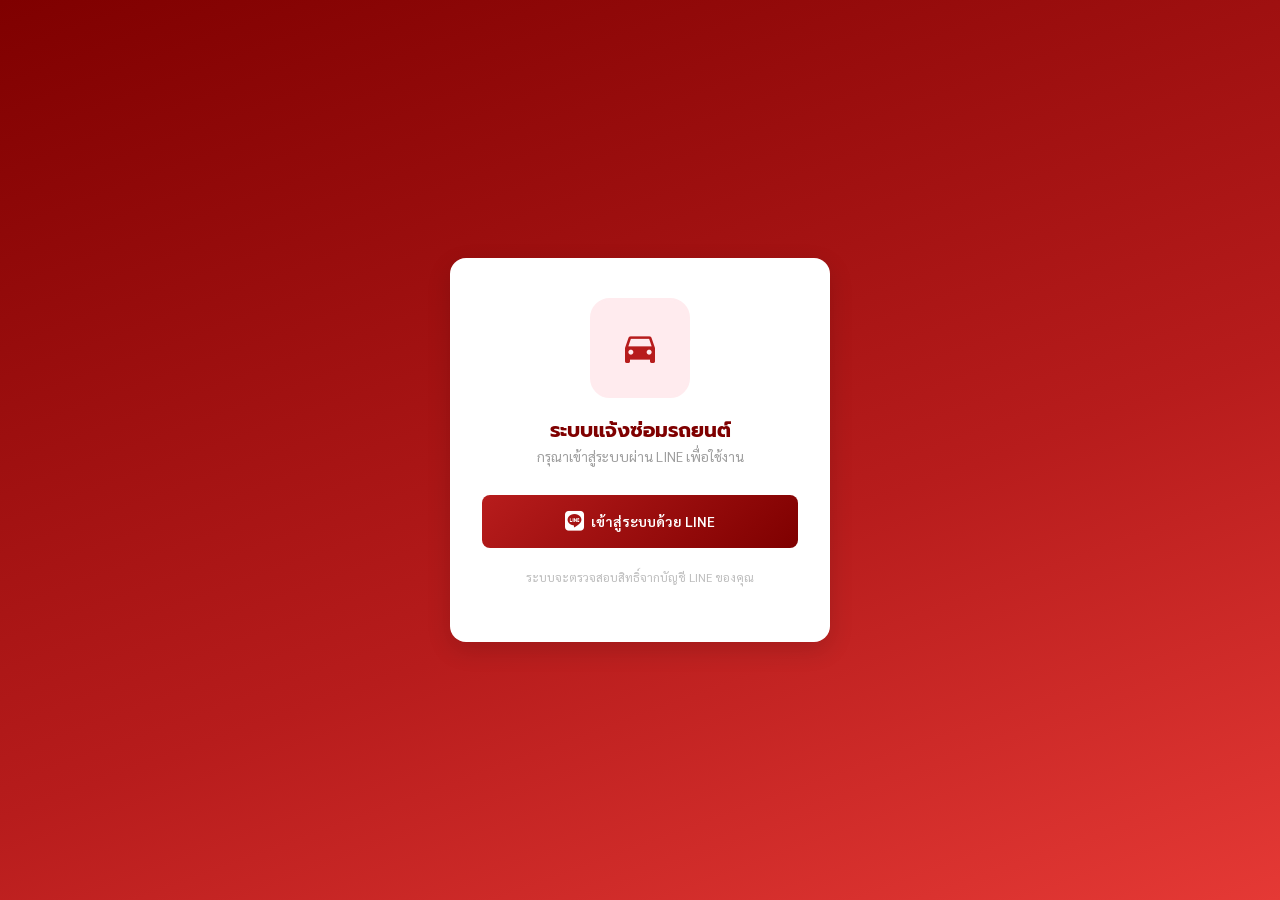
==== commit 5d7ef702: "Add files via upload" ====
--- a/index.html
+++ b/index.html
@@ -15,417 +15,7 @@
 <link href="https://fonts.googleapis.com/css2?family=Sarabun:wght@300;400;500;600;700&family=Prompt:wght@400;500;600;700&display=swap" rel="stylesheet">
 <link href="https://fonts.googleapis.com/icon?family=Material+Icons" rel="stylesheet">
 <link rel="stylesheet" href="https://cdnjs.cloudflare.com/ajax/libs/font-awesome/6.5.0/css/all.min.css">
-<style>
-  :root {
-    --primary: #2E7D32;
-    --primary-dark: #1B5E20;
-    --primary-light: #4CAF50;
-    --primary-xlight: #E8F5E9;
-    --accent: #FF8F00;
-    --accent-light: #FFF8E1;
-    --danger: #C62828;
-    --danger-light: #FFEBEE;
-    --warning: #F57F17;
-    --warning-light: #FFFDE7;
-    --info: #01579B;
-    --info-light: #E1F5FE;
-    --success: #2E7D32;
-    --success-light: #E8F5E9;
-    --gray-50: #FAFAFA;
-    --gray-100: #F5F5F5;
-    --gray-200: #EEEEEE;
-    --gray-300: #E0E0E0;
-    --gray-400: #BDBDBD;
-    --gray-500: #9E9E9E;
-    --gray-600: #757575;
-    --gray-700: #616161;
-    --gray-800: #424242;
-    --gray-900: #212121;
-    --shadow-sm: 0 1px 3px rgba(0,0,0,.1);
-    --shadow-md: 0 4px 12px rgba(0,0,0,.12);
-    --shadow-lg: 0 8px 24px rgba(0,0,0,.14);
-    --radius: 12px;
-    --radius-sm: 8px;
-    --radius-lg: 16px;
-    --transition: .2s ease;
-  }
-  *, *::before, *::after { box-sizing: border-box; margin: 0; padding: 0; }
-  html { scroll-behavior: smooth; }
-  body {
-    font-family: 'Sarabun', sans-serif;
-    background: var(--gray-100);
-    color: var(--gray-900);
-    min-height: 100vh;
-  }
-  h1,h2,h3,h4,h5,h6,.brand-text { font-family: 'Prompt', sans-serif; }
-
-  /* ======= NAVBAR ======= */
-  .navbar-custom {
-    background: linear-gradient(135deg, var(--primary-dark) 0%, var(--primary) 100%);
-    padding: 0 1rem;
-    height: 64px;
-    box-shadow: 0 2px 8px rgba(0,0,0,.2);
-    position: sticky; top:0; z-index: 1050;
-  }
-  .navbar-custom .brand-text { color:#fff; font-size:1.15rem; font-weight:600; letter-spacing:.3px; }
-  .navbar-custom .nav-link { color:rgba(255,255,255,.85) !important; font-size:.9rem; padding:.4rem .7rem !important; border-radius:6px; transition:var(--transition); }
-  .navbar-custom .nav-link:hover, .navbar-custom .nav-link.active { color:#fff !important; background:rgba(255,255,255,.15); }
-  .user-avatar { width:36px; height:36px; border-radius:50%; border:2px solid rgba(255,255,255,.5); object-fit:cover; cursor:pointer; }
-  .user-info-text { color:#fff; font-size:.82rem; line-height:1.2; }
-  .user-role-badge { background:rgba(255,255,255,.2); color:#fff; font-size:.7rem; padding:1px 6px; border-radius:20px; }
-
-  /* ======= SIDEBAR (desktop) ======= */
-  .app-wrapper { display:flex; min-height: calc(100vh - 64px); }
-  .sidebar {
-    width:240px; min-width:240px; background:#fff;
-    border-right:1px solid var(--gray-200);
-    padding:1rem 0;
-    position:sticky; top:64px; height:calc(100vh - 64px);
-    overflow-y:auto;
-    transition: width .3s ease;
-  }
-  .sidebar-section-label { font-size:.7rem; font-weight:700; color:var(--gray-500); letter-spacing:.8px; text-transform:uppercase; padding:.5rem 1.2rem .2rem; }
-  .sidebar-item {
-    display:flex; align-items:center; gap:.7rem;
-    padding:.65rem 1.2rem; margin:.1rem .5rem;
-    border-radius:var(--radius-sm); cursor:pointer;
-    color:var(--gray-700); font-size:.9rem;
-    transition:var(--transition); text-decoration:none;
-  }
-  .sidebar-item:hover { background:var(--primary-xlight); color:var(--primary); }
-  .sidebar-item.active { background:var(--primary-xlight); color:var(--primary); font-weight:600; }
-  .sidebar-item .material-icons { font-size:1.2rem; }
-  .sidebar-item .badge-count { margin-left:auto; background:var(--accent); color:#fff; font-size:.7rem; border-radius:20px; padding:1px 7px; }
-
-  .main-content { flex:1; padding:1.5rem; overflow-x:hidden; }
-
-  /* ======= CARDS ======= */
-  /* stat card เดิม */
-  .stat-card {
-    background:#fff; border-radius:var(--radius); padding:1.25rem 1.5rem;
-    box-shadow:var(--shadow-sm); border:1px solid var(--gray-200);
-    display:flex; align-items:center; gap:1rem;
-    transition:var(--transition);
-  }
-  .stat-card:hover { box-shadow:var(--shadow-md); transform:translateY(-2px); }
-  .stat-icon { width:52px; height:52px; border-radius:var(--radius-sm); display:flex; align-items:center; justify-content:center; }
-  .stat-icon .material-icons { font-size:1.6rem; }
-  .stat-value { font-size:1.8rem; font-weight:700; line-height:1; }
-  .stat-label { font-size:.82rem; color:var(--gray-500); margin-top:.2rem; }
-
-  /* stat card แบบ horizontal แถวเดียว */
-  .stat-card-h {
-    background:#fff; border-radius:var(--radius); padding:1rem 1.25rem;
-    box-shadow:var(--shadow-sm); border:1px solid var(--gray-200);
-    min-width:130px; flex:1; text-align:center;
-    transition:var(--transition); flex-shrink:0;
-    display:flex; flex-direction:column; align-items:center; gap:.35rem;
-  }
-  .stat-card-h:hover { box-shadow:var(--shadow-md); transform:translateY(-2px); border-color:var(--primary-light); }
-  .stat-icon-h { width:44px; height:44px; border-radius:50%; display:flex; align-items:center; justify-content:center; }
-  .stat-icon-h .material-icons { font-size:1.4rem; }
-  .stat-val-h { font-size:2rem; font-weight:700; line-height:1; font-family:'Prompt',sans-serif; color:var(--gray-900); }
-  .stat-lbl-h { font-size:.78rem; color:var(--gray-500); font-weight:500; white-space:nowrap; }
-  /* ซ่อน scrollbar แต่ scroll ได้ */
-  #stat-cards > div::-webkit-scrollbar { display:none; }
-
-  /* Report page */
-  .report-grid-2 {
-    display: grid;
-    grid-template-columns: 1fr 1fr;
-    gap: 1rem;
-  }
-  @media (max-width: 640px) {
-    .report-grid-2 { grid-template-columns: 1fr; }
-    .report-grid   { grid-template-columns: 1fr !important; }
-  }
-  .report-summary-grid {
-    display:grid;
-    grid-template-columns: repeat(4, 1fr);
-    gap:.75rem;
-    margin-bottom:1rem;
-  }
-  @media (max-width:768px) {
-    .report-summary-grid { grid-template-columns: repeat(2, 1fr); }
-  }
-  @media (max-width:400px) {
-    .report-summary-grid { grid-template-columns: repeat(2, 1fr); }
-  }
-  .report-summary-card {
-    background:#fff; border-radius:var(--radius); padding:1rem .75rem;
-    border:1px solid var(--gray-200); box-shadow:var(--shadow-sm);
-    text-align:center; min-width:0;
-  }
-  .report-summary-card .rs-val { font-size:1.6rem; font-weight:700; font-family:'Prompt',sans-serif; line-height:1; }
-  .report-summary-card .rs-lbl { font-size:.75rem; color:var(--gray-500); margin-top:.25rem; }
-  .report-bar-wrap { display:flex; align-items:center; gap:.6rem; margin-bottom:.4rem; font-size:.82rem; }
-  .report-bar { height:10px; border-radius:20px; background:var(--primary); transition:.4s; min-width:4px; }
-  @media (max-width:640px) { .report-grid { grid-template-columns:1fr !important; } }
-  @media (max-width:640px) {
-    #page-admin-qr > div:first-of-type { grid-template-columns:1fr !important; }
-  }
-
-  /* ======= TABLE ======= */
-  .data-table-wrapper { background:#fff; border-radius:var(--radius); box-shadow:var(--shadow-sm); border:1px solid var(--gray-200); overflow:hidden; }
-  .data-table-header { padding:1rem 1.25rem; border-bottom:1px solid var(--gray-200); display:flex; align-items:center; justify-content:space-between; flex-wrap:wrap; gap:.5rem; }
-  .data-table-header h6 { font-family:'Prompt',sans-serif; font-size:.95rem; font-weight:600; color:var(--gray-800); }
-  .table { margin:0; font-size:.85rem; }
-  .table thead th { background:var(--gray-50); color:var(--gray-600); font-weight:600; font-size:.78rem; letter-spacing:.3px; text-transform:uppercase; padding:.75rem 1rem; white-space:nowrap; border-bottom:1px solid var(--gray-200); }
-  .table tbody td { padding:.75rem 1rem; vertical-align:middle; border-bottom:1px solid var(--gray-100); }
-  .table tbody tr:hover { background:var(--gray-50); }
-  .table tbody tr:last-child td { border-bottom:none; }
-  /* Manager jobs table */
-  .repair-table { width:100%; border-collapse:collapse; }
-  .repair-table thead th {
-    background:var(--gray-50); color:var(--gray-600);
-    font-weight:600; font-size:.78rem; letter-spacing:.3px;
-    text-transform:uppercase; padding:.75rem 1rem;
-    white-space:nowrap; border-bottom:2px solid var(--gray-200);
-  }
-  .repair-table tbody td { padding:.75rem 1rem; vertical-align:middle; border-bottom:1px solid var(--gray-100); }
-  .repair-table tbody tr:hover { background:var(--gray-50); }
-  .repair-table tbody tr:last-child td { border-bottom:none; }
-
-  /* ======= STATUS BADGES ======= */
-  .modal-overlay { display:none; position:fixed; inset:0; background:rgba(0,0,0,.5); z-index:1060; align-items:center; justify-content:center; padding:1rem; }
-  .modal-overlay .modal-box {
-    background:#fff; border-radius:16px; width:100%; max-width:480px;
-    box-shadow:0 8px 32px rgba(0,0,0,.18); overflow:hidden;
-  }
-  .badge-status { font-size:.75rem; padding:.3rem .7rem; border-radius:20px; font-weight:600; white-space:nowrap; }
-  .status-waiting   { background:#FFF3E0; color:#E65100; }
-  .status-approved  { background:#E8F5E9; color:#2E7D32; }
-  .status-rejected  { background:#FFEBEE; color:#C62828; }
-  .status-revise    { background:#F3E5F5; color:#6A1B9A; }
-  .status-repairing { background:#E3F2FD; color:#1565C0; }
-  .status-done      { background:#E8F5E9; color:#1B5E20; }
-  .status-pending-mgr { background:#FFF8E1; color:#F57F17; }
-
-  /* ======= BUTTONS ======= */
-  .btn-primary-custom {
-    background:linear-gradient(135deg, var(--primary) 0%, var(--primary-dark) 100%);
-    color:#fff; border:none; border-radius:var(--radius-sm);
-    padding:.55rem 1.2rem; font-size:.88rem; font-weight:600;
-    font-family:'Sarabun',sans-serif; cursor:pointer;
-    transition:var(--transition); display:inline-flex; align-items:center; gap:.4rem;
-  }
-  .btn-primary-custom:hover { opacity:.92; box-shadow:0 4px 12px rgba(46,125,50,.35); transform:translateY(-1px); color:#fff; }
-  .btn-primary-custom:active { transform:translateY(0); }
-  .btn-outline-custom { background:#fff; color:var(--primary); border:1.5px solid var(--primary); border-radius:var(--radius-sm); padding:.5rem 1.1rem; font-size:.88rem; font-weight:600; font-family:'Sarabun',sans-serif; cursor:pointer; transition:var(--transition); display:inline-flex; align-items:center; gap:.4rem; }
-  .btn-repair-header {
-    background: linear-gradient(135deg, #43A047, #1B5E20);
-    color: #fff; border: none;
-    border-radius: 24px;
-    padding: .55rem 1.3rem .55rem 1rem;
-    font-size: .92rem; font-weight: 700;
-    font-family: 'Prompt', sans-serif;
-    cursor: pointer; display: inline-flex; align-items: center; gap: .45rem;
-    box-shadow: 0 3px 10px rgba(27,94,32,.3);
-    transition: all .2s ease;
-  }
-  .btn-repair-header:hover { transform: translateY(-2px); box-shadow: 0 6px 16px rgba(27,94,32,.4); color:#fff; }
-  .btn-repair-header:active { transform: scale(.97); }
-  /* ปุ่มแจ้งซ่อมบน Dashboard */
-  .btn-repair-dashboard {
-    width: 100%; justify-content: center;
-    font-size: 1rem; height: 52px;
-    border-radius: 14px; margin-bottom: 1rem;
-    letter-spacing: .5px;
-  }
-  @media (min-width: 768px) {
-    .btn-repair-dashboard { width: auto; height: auto; border-radius: 24px; font-size:.92rem; margin-bottom: 0; margin-left: auto; }
-  }
-  .btn-outline-custom:hover { background:var(--primary-xlight); }
-  .btn-sm-icon { width:32px; height:32px; border-radius:6px; border:none; cursor:pointer; display:inline-flex; align-items:center; justify-content:center; transition:var(--transition); }
-  .btn-sm-icon .material-icons { font-size:1rem; }
-
-  /* ======= FAB — Floating Action Button แจ้งซ่อม ======= */
-  .fab-repair {
-    position: fixed;
-    bottom: 24px;
-    right: 24px;
-    z-index: 1040;
-    background: linear-gradient(135deg, #43A047 0%, #1B5E20 100%);
-    color: #fff;
-    border: none;
-    border-radius: 28px;
-    padding: 0 24px 0 16px;
-    height: 58px;
-    font-size: 1rem;
-    font-weight: 700;
-    font-family: 'Prompt', sans-serif;
-    cursor: pointer;
-    display: flex;
-    align-items: center;
-    gap: 10px;
-    box-shadow: 0 6px 20px rgba(27,94,32,.45);
-    transition: all .25s cubic-bezier(.34,1.56,.64,1);
-    letter-spacing: .3px;
-  }
-  .fab-repair:hover {
-    transform: translateY(-3px) scale(1.04);
-    box-shadow: 0 10px 28px rgba(27,94,32,.55);
-  }
-  .fab-repair:active { transform: scale(.97); }
-  .fab-repair .fab-icon {
-    width: 36px; height: 36px;
-    background: rgba(255,255,255,.2);
-    border-radius: 50%;
-    display: flex; align-items: center; justify-content: center;
-    font-size: 1.3rem;
-  }
-
-  /* pulse ring เฉพาะหน้า dashboard และ repair-list */
-  @keyframes fab-pulse {
-    0%   { transform: scale(1); box-shadow: 0 0 0 0 rgba(76,175,80,.55); }
-    60%  { transform: scale(1.03); box-shadow: 0 0 0 14px rgba(76,175,80,0); }
-    100% { transform: scale(1); box-shadow: 0 0 0 0 rgba(76,175,80,0); }
-  }
-  .fab-repair.pulse { animation: fab-pulse 2.4s ease-out infinite; }
-
-  /* ซ่อน FAB บน desktop ที่มีปุ่มใน header แล้ว (optional — เปิดไว้ทุก size) */
-  @media (max-width: 768px) {
-    .fab-repair .fab-label { display: block; }
-  }
-
-  /* Auto-refresh indicator */
-  /* sync button spinner */
-  @keyframes spin { to { transform: rotate(360deg); } }
-  .syncing .material-icons { animation: spin .7s linear infinite; }
-
-  /* ======= MODAL OVERRIDES ======= */
-  .modal-content { border:none; border-radius:var(--radius-lg); box-shadow:var(--shadow-lg); }
-  .modal-header-custom {
-    background:linear-gradient(135deg, var(--primary-dark) 0%, var(--primary) 100%);
-    color:#fff; padding:1rem 1.5rem; border-radius:var(--radius-lg) var(--radius-lg) 0 0;
-    display:flex; align-items:center; justify-content:space-between;
-  }
-  .modal-header-custom .modal-title { font-family:'Prompt',sans-serif; font-size:1rem; font-weight:600; display:flex; align-items:center; gap:.5rem; }
-  .modal-header-custom .btn-close-white { background:rgba(255,255,255,.2); border:none; border-radius:6px; width:30px; height:30px; display:flex; align-items:center; justify-content:center; cursor:pointer; color:#fff; transition:var(--transition); }
-  .modal-header-custom .btn-close-white:hover { background:rgba(255,255,255,.35); }
-  .modal-body { padding:1.5rem; }
-  .modal-footer { padding:.75rem 1.5rem; border-top:1px solid var(--gray-200); background:var(--gray-50); border-radius:0 0 var(--radius-lg) var(--radius-lg); }
-
-  /* ======= FORM ======= */
-  .form-label { font-size:.85rem; font-weight:600; color:var(--gray-700); margin-bottom:.3rem; }
-  .form-label .req { color:var(--danger); margin-left:2px; }
-  .form-control, .form-select {
-    border:1.5px solid var(--gray-300); border-radius:var(--radius-sm);
-    padding:.5rem .85rem; font-size:.88rem; font-family:'Sarabun',sans-serif;
-    transition:var(--transition);
-  }
-  .form-control:focus, .form-select:focus { border-color:var(--primary); box-shadow:0 0 0 3px rgba(46,125,50,.12); outline:none; }
-  .input-group-text { background:var(--gray-100); border:1.5px solid var(--gray-300); border-right:none; color:var(--gray-500); }
-
-  /* ======= USER PROFILE CARD ======= */
-  .profile-card-sm { display:flex; align-items:center; gap:.75rem; background:var(--primary-xlight); border-radius:var(--radius-sm); padding:.75rem 1rem; margin-bottom:1rem; border:1px solid rgba(46,125,50,.2); }
-  .profile-card-sm img { width:44px; height:44px; border-radius:50%; border:2px solid var(--primary); object-fit:cover; }
-  .profile-card-sm .name { font-weight:600; font-size:.92rem; color:var(--primary-dark); }
-  .profile-card-sm .line-id { font-size:.78rem; color:var(--gray-500); }
-
-  /* ======= REPAIR JOB CARD (mobile) ======= */
-  .repair-card {
-    background:#fff; border-radius:var(--radius); padding:1rem 1.25rem;
-    box-shadow:var(--shadow-sm); border:1px solid var(--gray-200); margin-bottom:.75rem;
-  }
-  .repair-card .job-id { font-size:.78rem; color:var(--gray-500); font-weight:600; }
-  .repair-card .plate { font-size:1rem; font-weight:700; color:var(--primary-dark); }
-
-  /* ======= SEARCH BAR ======= */
-  .search-bar { position:relative; }
-  .search-bar .material-icons { position:absolute; left:.7rem; top:50%; transform:translateY(-50%); color:var(--gray-400); font-size:1.1rem; pointer-events:none; }
-  .search-bar input { padding-left:2.2rem; }
-
-  /* ======= IMAGE PREVIEW ======= */
-  .img-preview-box { border:2px dashed var(--gray-300); border-radius:var(--radius-sm); padding:1.5rem; text-align:center; cursor:pointer; transition:var(--transition); position:relative; }
-  .img-preview-box:hover { border-color:var(--primary); background:var(--primary-xlight); }
-  .img-preview-box img { max-height:160px; border-radius:var(--radius-sm); object-fit:contain; }
-  .img-preview-box .placeholder-text { color:var(--gray-400); font-size:.85rem; }
-
-  /* ======= TABS ======= */
-  .nav-tabs-custom { border-bottom:2px solid var(--gray-200); margin-bottom:1.25rem; }
-  .nav-tabs-custom .nav-link { border:none; border-bottom:2px solid transparent; margin-bottom:-2px; color:var(--gray-600); font-size:.88rem; font-weight:600; padding:.6rem 1rem; transition:var(--transition); background:none; }
-  .nav-tabs-custom .nav-link:hover { color:var(--primary); }
-  .nav-tabs-custom .nav-link.active { color:var(--primary); border-bottom-color:var(--primary); }
-
-  /* ======= ALERT TOAST ======= */
-  #toast-container { position:fixed; bottom:1.5rem; right:1.5rem; z-index:9999; display:flex; flex-direction:column; gap:.5rem; }
-  .toast-msg { background:#fff; border-radius:var(--radius-sm); box-shadow:var(--shadow-lg); padding:.75rem 1rem; display:flex; align-items:center; gap:.6rem; font-size:.85rem; border-left:4px solid var(--primary); min-width:260px; animation:toastIn .3s ease; }
-  .toast-msg.error { border-left-color:var(--danger); }
-  .toast-msg.warning { border-left-color:var(--warning); }
-  @keyframes toastIn { from{opacity:0;transform:translateX(30px)} to{opacity:1;transform:translateX(0)} }
-
-  /* ======= LOADING OVERLAY ======= */
-  #loading-overlay { display:none; position:fixed; inset:0; background:rgba(0,0,0,.45); z-index:9998; align-items:center; justify-content:center; }
-  #loading-overlay.show { display:flex; }
-  .loading-box { background:#fff; border-radius:var(--radius); padding:2rem 2.5rem; text-align:center; }
-  .spinner-custom { width:48px; height:48px; border:4px solid var(--gray-200); border-top-color:var(--primary); border-radius:50%; animation:spin .8s linear infinite; margin:0 auto 1rem; }
-  @keyframes spin { to{transform:rotate(360deg)} }
-
-  /* ======= LOGIN SCREEN ======= */
-  #login-screen { display:flex; align-items:center; justify-content:center; min-height:100vh; background:linear-gradient(160deg, var(--primary-dark) 0%, var(--primary) 60%, #66BB6A 100%); }
-  .login-card { background:#fff; border-radius:var(--radius-lg); padding:2.5rem 2rem; width:100%; max-width:380px; text-align:center; box-shadow:var(--shadow-lg); }
-  .login-logo { width:100px; height:100px; border-radius:20px; margin:0 auto 1.25rem; overflow:hidden; display:flex; align-items:center; justify-content:center; background:var(--primary-xlight); border:2px solid var(--primary-xlight); }
-  .login-logo img { width:100%; height:100%; object-fit:contain; }
-  .login-logo .material-icons { font-size:2.5rem; color:var(--primary); }
-
-  /* ======= RESPONSIVE ======= */
-  @media(max-width:768px) {
-    .sidebar { display:none; }
-    .main-content { padding:1rem .75rem; }
-    .stat-value { font-size:1.4rem; }
-    .table-responsive-hide { display:none; }
-  }
-  @media(min-width:769px) {
-    .mobile-only { display:none !important; }
-  }
-
-  /* ======= PAGE SECTIONS ======= */
-  .page-section { display:none; }
-  .page-section.active { display:block; }
-  .page-title { font-family:'Prompt',sans-serif; font-size:1.1rem; font-weight:700; color:var(--gray-800); display:flex; align-items:center; gap:.5rem; margin-bottom:1rem; flex-wrap:wrap; position:relative; }
-  .page-title .material-icons { color:var(--primary); font-size:1.3rem; flex-shrink:0; }
-  @media (max-width:576px) {
-    .page-title { font-size:1rem; }
-    .page-title .ms-auto { width:100%; justify-content:flex-end; }
-  }
-
-  /* DETAIL MODAL */
-  .detail-row { display:flex; gap:.5rem; padding:.5rem 0; border-bottom:1px solid var(--gray-100); font-size:.88rem; }
-  .detail-row:last-child { border:none; }
-  .detail-label { min-width:150px; color:var(--gray-500); font-weight:600; }
-  .detail-value { color:var(--gray-800); flex:1; }
-
-  /* Status filter pills */
-  .filter-pills { display:flex; gap:.4rem; margin-bottom:1rem; overflow-x:auto; -webkit-overflow-scrolling:touch; padding-bottom:.25rem; scrollbar-width:none; flex-wrap:nowrap; }
-  .filter-pills::-webkit-scrollbar { display:none; }
-  .filter-pill { flex-shrink:0; }
-  .filter-pill { border:1.5px solid var(--gray-300); background:#fff; border-radius:20px; padding:.25rem .8rem; font-size:.8rem; font-weight:600; cursor:pointer; transition:var(--transition); }
-  .filter-pill:hover { border-color:var(--primary); color:var(--primary); }
-  .filter-pill.active { background:var(--primary); border-color:var(--primary); color:#fff; }
-
-  /* Scrollbar */
-  ::-webkit-scrollbar { width:6px; height:6px; }
-  ::-webkit-scrollbar-track { background:transparent; }
-  ::-webkit-scrollbar-thumb { background:var(--gray-300); border-radius:10px; }
-
-  .empty-state { text-align:center; padding:3rem 1rem; color:var(--gray-400); }
-  .empty-state .material-icons { font-size:3.5rem; display:block; margin-bottom:.75rem; }
-
-  /* bill preview */
-  .bill-thumb { width:80px; height:80px; border-radius:8px; object-fit:cover; border:1px solid var(--gray-200); cursor:pointer; }
-
-  /* User management */
-  .user-row { display:flex; align-items:center; gap:.75rem; padding:.65rem .5rem; border-bottom:1px solid var(--gray-100); min-width:0; overflow:hidden; }
-  .user-row:last-child { border:none; }
-  .user-row img { width:38px; height:38px; border-radius:50%; object-fit:cover; border:2px solid var(--gray-200); flex-shrink:0; }
-  .user-row .flex-grow-1 { min-width:0; overflow:hidden; }
-  .user-row .flex-grow-1 div { white-space:nowrap; overflow:hidden; text-overflow:ellipsis; }
-  .user-row .btn-sm-icon { flex-shrink:0; }
-
-  /* Animated number */
-  .animate-num { transition:all .5s ease; }
-</style>
+<link rel="stylesheet" href="style.css">
 </head>
 <body>
 
@@ -596,7 +186,7 @@
             </div>
 
             <div class="stat-card-h" onclick="navigate('repair-list')" style="cursor:pointer;">
-              <div class="stat-icon-h" style="background:#E8F5E9;color:#2E7D32;"><span class="material-icons">check_circle</span></div>
+              <div class="stat-icon-h" style="background:#FFEBEE;color:#B71C1C;"><span class="material-icons">check_circle</span></div>
               <div class="stat-val-h animate-num" id="stat-done">0</div>
               <div class="stat-lbl-h">เสร็จสิ้น</div>
             </div>
@@ -735,7 +325,7 @@
               <div style="font-size:.8rem;color:var(--gray-500);">งานซ่อมทั้งหมด</div>
             </div>
             <div class="data-table-wrapper p-3 text-center" style="flex:1;min-width:120px;">
-              <div style="font-size:1.5rem;font-weight:700;color:#1B5E20;" id="vh-done-jobs">0</div>
+              <div style="font-size:1.5rem;font-weight:700;color:#7F0000;" id="vh-done-jobs">0</div>
               <div style="font-size:.8rem;color:var(--gray-500);">เสร็จสิ้น</div>
             </div>
             <div class="data-table-wrapper p-3 text-center" style="flex:1;min-width:120px;">
@@ -843,7 +433,7 @@
               ตัวอย่างโปสเตอร์สำหรับติดที่รถ/จุดรับแจ้ง
             </div>
             <!-- Poster Preview -->
-            <div id="qr-poster" style="background:linear-gradient(135deg,#1B5E20,#2E7D32);border-radius:12px;padding:24px 20px;text-align:center;color:#fff;display:flex;flex-direction:column;align-items:center;gap:12px;">
+            <div id="qr-poster" style="background:linear-gradient(135deg,#7F0000,#B71C1C);border-radius:12px;padding:24px 20px;text-align:center;color:#fff;display:flex;flex-direction:column;align-items:center;gap:12px;">
               <div style="font-size:1.3rem;font-weight:700;font-family:'Prompt',sans-serif;letter-spacing:.5px;">🔧 แจ้งซ่อมรถยนต์</div>
               <div style="background:#fff;padding:12px;border-radius:10px;">
                 <div id="qr-poster-div"></div>
@@ -1006,7 +596,7 @@
             <div class="stat-lbl-h">รอการอนุมัติ</div>
           </div>
           <div class="stat-card-h" style="cursor:default;min-width:140px;flex:1;">
-            <div class="stat-icon-h" style="background:#E8F5E9;color:#2E7D32;"><span class="material-icons">check_circle</span></div>
+            <div class="stat-icon-h" style="background:#FFEBEE;color:#B71C1C;"><span class="material-icons">check_circle</span></div>
             <div class="stat-val-h" id="mgr-stat-approved">0</div>
             <div class="stat-lbl-h">อนุมัติแล้ว</div>
           </div>
@@ -1315,2178 +905,25 @@
 <!-- Libraries โหลด lazy เมื่อจำเป็น — ไม่ block หน้าหลัก -->
 <script src="https://static.line-scdn.net/liff/edge/2/sdk.js"></script>
 
-<script>
-/* ============================================================
-   CONFIG — แก้ค่าเหล่านี้ให้ตรงกับของคุณ
-   ============================================================ */
-const CONFIG = {
-  LIFF_ID:    '2009307051-5UV6LT8a',   // LIFF ID จาก LINE Developers
-  GAS_URL:    'https://script.google.com/macros/s/AKfycbxXMkVqqmTvvCeYTq58wYb7Vl8QrVKoUXgiqEqv3FgvoTfrH6tA3UCxLznWpFBO5U_7Aw/exec',   // URL จาก Deploy > Web App ใน GAS
-  API_SECRET: 'UJ&8m@+<KL#S9z1$gB!6', // ต้องตรงกับ API_SECRET ใน Code.gs
-};
-
-/* ============================================================
-   LAZY SCRIPT LOADER
-   ============================================================ */
-const _scriptCache = {};
-function loadScript(url) {
-  if (_scriptCache[url]) return _scriptCache[url];
-  _scriptCache[url] = new Promise((resolve, reject) => {
-    const s = document.createElement('script');
-    s.src = url; s.async = true;
-    s.onload = resolve; s.onerror = reject;
-    document.head.appendChild(s);
-  });
-  return _scriptCache[url];
-}
-
-const LIBS = {
-  chartjs:     'https://cdn.jsdelivr.net/npm/chart.js@4.4.0/dist/chart.umd.min.js',
-  html2canvas: 'https://cdnjs.cloudflare.com/ajax/libs/html2canvas/1.4.1/html2canvas.min.js',
-  jspdf:       'https://cdnjs.cloudflare.com/ajax/libs/jspdf/2.5.1/jspdf.umd.min.js',
-  qrcodejs:    'https://cdnjs.cloudflare.com/ajax/libs/qrcodejs/1.0.0/qrcode.min.js',
-};
-
-async function ensureChartJs()     { await loadScript(LIBS.chartjs); }
-async function ensurePdfLibs()     { await Promise.all([loadScript(LIBS.html2canvas), loadScript(LIBS.jspdf)]); }
-async function ensureQRCode()      { await loadScript(LIBS.qrcodejs); }
-
-/* ============================================================
-   STATE
-   ============================================================ */
-let currentUser   = null;   // { lineUid, name, avatar, role, dept }
-let allJobs       = [];
-let vehicles      = [];
-let users         = [];
-let filterStatus  = '';
-let editingJobId  = null;
-let submitting    = false;
-let currentPage   = 1;
-const PAGE_SIZE   = 20;
-
-/* ============================================================
-   LIFF INIT
-   ============================================================ */
-async function initLiff() {
-  showLoading(true);
-  try {
-    // ===== เช็ค sessionStorage ก่อน — ถ้ามีข้อมูลเก่าให้ใช้ทันที =====
-    const cached = sessionStorage.getItem('_repairUser');
-    if (cached) {
-      try {
-        currentUser = JSON.parse(cached);
-        bootApp();
-        // refresh user ล่าสุดจาก Sheet แบบ silent (background)
-        gasCall('getUser', { lineUid: currentUser.lineUid }).then(res => {
-          if (res.status === 'ok' && res.user) {
-            currentUser = { ...res.user, avatar: currentUser.avatar };
-            sessionStorage.setItem('_repairUser', JSON.stringify(currentUser));
-          }
-        });
-        showLoading(false);
-        return; // ออกจากฟังก์ชันได้เลย ไม่ต้อง init LIFF ใหม่
-      } catch(e) {
-        sessionStorage.removeItem('_repairUser'); // ถ้า parse ไม่ได้ให้ล้างทิ้ง
-      }
-    }
-
-    // ===== ไม่มี cache — init LIFF ปกติ =====
-    await liff.init({ liffId: CONFIG.LIFF_ID });
-    if (!liff.isLoggedIn()) { liff.login(); return; }
-
-    const profile    = await liff.getProfile();
-    const lineUid    = profile.userId;
-    const lineAvatar = profile.pictureUrl || AVATAR_DEFAULT;
-    const lineName   = profile.displayName || 'ผู้ใช้งาน';
-
-    const res = await gasCall('getUser', { lineUid });
-
-    if (res.status === 'ok' && res.user) {
-      currentUser = { ...res.user, avatar: lineAvatar };
-      gasCall('updateUserAvatar', { lineUid, avatar: lineAvatar, name: lineName });
-    } else {
-      // ยังไม่มีในระบบ — สมัครอัตโนมัติ
-      const regRes = await gasCall('registerUser', {
-        lineUid, name: lineName, avatar: lineAvatar, role: 'user', dept: '',
-      });
-      if (regRes.status !== 'ok') {
-        showLoading(false);
-        showToast('ไม่สามารถลงทะเบียนได้: ' + (regRes.message || ''), 'error');
-        return;
-      }
-      currentUser = { lineUid, name: lineName, avatar: lineAvatar, role: 'user', dept: '' };
-      showToast('ลงทะเบียนเข้าสู่ระบบสำเร็จ ยินดีต้อนรับ! 🎉');
-    }
-
-    // บันทึก session
-    sessionStorage.setItem('_repairUser', JSON.stringify(currentUser));
-    bootApp();
-
-  } catch (e) {
-    showLoading(false);
-    console.error(e);
-    showToast('เกิดข้อผิดพลาด: ' + e.message, 'error');
-  }
-}
-
-
-
-/* ============================================================
-   BOOT APP
-   ============================================================ */
-// Keep GAS warm — ping ทุก 4 นาที ป้องกัน cold start
-let _warmTimer = null;
-function startKeepWarm() {
-  if (_warmTimer) return;
-  _warmTimer = setInterval(() => {
-    gasCall('ping', {}).catch(() => {});
-  }, 4 * 60 * 1000); // 4 นาที
-}
-
-function bootApp() {
-  document.getElementById('login-screen').style.display = 'none';
-  document.getElementById('main-app').style.display = 'block';
-  startKeepWarm();
-
-  const role = currentUser.role || 'user';
-
-  // Set nav
-  document.getElementById('nav-username').textContent = currentUser.name;
-  document.getElementById('nav-role').textContent = {admin:'Admin', supervisor:'หัวหน้า', manager:'ผู้บริหาร', user:'User'}[role] || 'User';
-  document.getElementById('nav-avatar').src = currentUser.avatar;
-  document.getElementById('dash-avatar').src = currentUser.avatar;
-  document.getElementById('form-avatar').src = currentUser.avatar;
-  document.getElementById('dash-name').textContent = currentUser.name;
-  document.getElementById('dash-dept').textContent = currentUser.dept || '-';
-  document.getElementById('form-username').textContent = currentUser.name;
-  document.getElementById('form-lineuid').textContent = currentUser.dept || '-';
-
-  // Sidebar menus
-  if (['admin','supervisor'].includes(role)) {
-    document.getElementById('admin-menu').style.display = 'block';
-  }
-  if (role === 'manager') {
-    document.getElementById('manager-menu').style.display = 'block';
-  }
-
-  // Admin-only extras
-  if (role === 'admin') {
-    document.getElementById('admin-note-section').classList.remove('d-none');
-    const exportBtn = document.getElementById('btn-export-csv');
-    if (exportBtn) exportBtn.style.display = 'inline-flex';
-  }
-
-  // Manager — ซ่อน FAB และ sidebar เมนูหลักทั้งก้อน
-  if (role === 'manager') {
-    const fab = document.getElementById('fab-repair');
-    if (fab) { fab.style.display = 'none'; fab.style.setProperty('display','none','important'); }
-    const mainMenu = document.getElementById('main-menu');
-    if (mainMenu) mainMenu.style.display = 'none';
-  }
-
-  // navigate ทันทีก่อน (ให้ถูกหน้าตั้งแต่ต้น ไม่กระพริบ)
-  if (role === 'manager') {
-    navigate('manager-jobs');
-  } else {
-    navigate('dashboard');
-  }
-
-  // โหลดข้อมูล — ถ้ามี cache แสดงทันที ถ้าไม่มีค่อย fetch
-  loadData();
-}
-
-/* ============================================================
-   DATA LOADING
-   ============================================================ */
-async function manualSync() {
-  const btn = document.getElementById('btn-sync');
-  if (!btn || btn.classList.contains('syncing')) return; // ป้องกันกด 2 ครั้ง
-  btn.classList.add('syncing');
-  await loadData(true);
-  btn.classList.remove('syncing');
-  showToast('อัปเดตข้อมูลแล้ว ✅');
-}
-
-let _loadingInProgress = false;
-
-/* --- Session Cache (TTL 5 นาที) --- */
-const _CACHE_KEY = '_repairData';
-const _CACHE_TTL = 5 * 60 * 1000;
-
-function _saveCache() {
-  try { sessionStorage.setItem(_CACHE_KEY, JSON.stringify({ ts: Date.now(), allJobs, vehicles, users })); } catch(e) {}
-}
-function _loadCache() {
-  try {
-    const d = JSON.parse(sessionStorage.getItem(_CACHE_KEY) || 'null');
-    if (!d || Date.now() - d.ts > _CACHE_TTL) return false;
-    allJobs = d.allJobs || []; vehicles = d.vehicles || []; users = d.users || [];
-    return true;
-  } catch(e) { return false; }
-}
-
-function _renderAll() {
-  const role = currentUser?.role;
-  const isAdmin = ['admin','supervisor'].includes(role);
-  const isManager = role === 'manager';
-
-  populateVehicleSelect();
-  populateVehicleHistorySelect();
-  renderStats();
-  renderRecentJobs();
-  renderRepairTable();
-  if (isAdmin) { renderUserList(); renderVehicleList(); }
-  // อัปเดต badge รออนุมัติ
-  if (isManager) {
-    const count = allJobs.filter(j => j.status === 'รอการอนุมัติ').length;
-    const b = document.getElementById('badge-approval');
-    if (b) { b.textContent = count; b.style.display = count ? 'inline' : 'none'; }
-    // refresh หน้า manager ถ้ากำลังอยู่หน้านั้น
-    if (document.getElementById('page-manager-jobs')?.classList.contains('active')) renderManagerJobs();
-  }
-}
-
-async function _fetchFresh(silent = false) {
-  try {
-    const isAdmin = ['admin','supervisor','manager'].includes(currentUser?.role);
-    const [jobsRes, vehiclesRes, usersRes] = await Promise.all([
-      gasCall('getJobs',    { lineUid: currentUser.lineUid, isAdmin }),
-      gasCall('getVehicles', {}),
-      isAdmin ? gasCall('getUsers', {}) : Promise.resolve({ users: [] })
-    ]);
-    if (jobsRes.status === 'error') { if (!silent) showToast('getJobs: ' + jobsRes.message, 'error'); return; }
-    allJobs  = jobsRes.jobs      || [];
-    vehicles = vehiclesRes.vehicles || [];
-    users    = usersRes.users    || [];
-    _saveCache();
-    _renderAll();
-  } catch(e) {
-    console.error('loadData error:', e);
-    if (!silent) showToast('โหลดข้อมูลไม่สำเร็จ: ' + e.message, 'error');
-  }
-}
-
-async function loadData(silent = false) {
-  if (_loadingInProgress) return;
-  _loadingInProgress = true;
-  // มี cache — แสดงผลทันที แล้ว refresh background
-  if (_loadCache()) {
-    _renderAll();
-    _fetchFresh(true).finally(() => { _loadingInProgress = false; });
-    return;
-  }
-  if (!silent) showLoading(true);
-  await _fetchFresh(silent);
-  _loadingInProgress = false;
-  if (!silent) showLoading(false);
-}
-
-// ฟังก์ชัน loadData แบบรอให้เสร็จแน่นอน (ใช้ตอน bootApp)
-async function loadDataAndWait() {
-  _loadingInProgress = false; // reset ก่อน
-  if (_loadCache()) {
-    _renderAll();
-    await _fetchFresh(true);
-    return;
-  }
-  showLoading(true);
-  await _fetchFresh(false);
-  showLoading(false);
-}
-
-/* ============================================================
-   RENDER
-   ============================================================ */
-function renderStats() {
-  const _isPriv = ['admin','supervisor','manager'].includes(currentUser.role);
-  const mine = _isPriv ? allJobs : allJobs.filter(j => j.lineUid === currentUser.lineUid);
-  const count = s => mine.filter(j => j.status === s).length;
-  animateNum('stat-waiting',   count('รอดำเนินการ'));
-  animateNum('stat-repairing', count('กำลังซ่อม'));
-  animateNum('stat-done',      count('เสร็จสิ้น'));
-  animateNum('stat-total',     mine.length);
-  if (['admin','supervisor'].includes(currentUser.role)) {
-    animateNum('stat-rejected', count('ไม่อนุมัติ'));
-    animateNum('stat-revise',   count('ส่งกลับแก้ไข'));
-    document.querySelectorAll('.admin-only-stat').forEach(el => el.style.display = '');
-  }
-
-
-  // badge
-  const pending = allJobs.filter(j => j.status === 'รอดำเนินการ').length;
-  const el = document.getElementById('badge-pending');
-  el.textContent = pending;
-  el.style.display = pending ? 'inline' : 'none';
-}
-
-function renderRecentJobs() {
-  const mine = ['admin','supervisor','manager'].includes(currentUser.role) ? allJobs : allJobs.filter(j => j.lineUid === currentUser.lineUid);
-  const recent = mine.slice(0,5);
-  const el = document.getElementById('recent-jobs-list');
-  if (!recent.length) { el.innerHTML = '<div class="empty-state"><span class="material-icons">inbox</span>ยังไม่มีรายการ</div>'; return; }
-  el.innerHTML = recent.map(jobCard).join('');
-}
-
-function renderRepairTable() {
-  try {
-  let jobs = ['admin','supervisor','manager'].includes(currentUser.role) ? allJobs : allJobs.filter(j => j.lineUid === currentUser.lineUid);
-
-  // filter status
-  if (filterStatus) jobs = jobs.filter(j => j.status === filterStatus);
-
-  // search
-  const q = document.getElementById('search-input').value.toLowerCase();
-  if (q) jobs = jobs.filter(j => ((j.jobId||'')+(j.plate||'')+(j.userName||'')+(j.detail||'')).toLowerCase().includes(q));
-
-  // date filter
-  const df = document.getElementById('filter-date').value;
-  if (df) {
-    const now = new Date(); const y=now.getFullYear(),m=now.getMonth(),d=now.getDate();
-    jobs = jobs.filter(j => {
-      const t = new Date(j.createdAt);
-      if (df==='today') return t.getFullYear()===y && t.getMonth()===m && t.getDate()===d;
-      if (df==='week')  { const s=new Date(now); s.setDate(d-7); return t>=s; }
-      if (df==='month') return t.getFullYear()===y && t.getMonth()===m;
-      return true;
-    });
-  }
-
-  // ===== SORT =====
-  const repairSort = document.getElementById('repair-sort')?.value || 'newest';
-  jobs = [...jobs].sort((a, b) => {
-    const ta = new Date(a.createdAt).getTime() || 0;
-    const tb = new Date(b.createdAt).getTime() || 0;
-    return repairSort === 'newest' ? tb - ta : ta - tb;
-  });
-
-  // ===== PAGINATION =====
-  const totalPages = Math.max(1, Math.ceil(jobs.length / PAGE_SIZE));
-  if (currentPage > totalPages) currentPage = totalPages;
-  const paged = jobs.slice((currentPage-1)*PAGE_SIZE, currentPage*PAGE_SIZE);
-
-  // table
-  const tbody = document.getElementById('repair-tbody');
-  if (!paged.length) { tbody.innerHTML = '<tr><td colspan="8" class="text-center py-4 text-muted">ไม่มีรายการที่ตรงกัน</td></tr>'; }
-  else {
-    tbody.innerHTML = paged.map(j => `
-      <tr>
-        <td><span style="font-weight:600;font-size:.82rem;color:var(--primary-dark);">${j.jobId}</span></td>
-        <td>${formatDate(j.createdAt)}</td>
-        <td>${j.userName || '-'}</td>
-        <td><strong>${j.plate}</strong></td>
-        <td>${Number(j.mileage).toLocaleString()} กม.</td>
-        <td>${j.location}</td>
-        <td><span class="badge-status ${statusClass(j.status)}">${j.status}</span></td>
-        <td>
-          <button class="btn-sm-icon" style="background:var(--info-light);color:var(--info);" title="รายละเอียด" onclick="openDetail('${j.jobId}')"><span class="material-icons">visibility</span></button>
-          ${['admin','supervisor'].includes(currentUser.role) ? `
-          ${j.status !== 'เสร็จสิ้น' ? `<button class="btn-sm-icon ms-1" style="background:var(--accent-light);color:var(--accent);" title="แก้ไข" onclick="openEditRepair('${j.jobId}')"><span class="material-icons">edit</span></button>` : ''}
-          ${j.status !== 'เสร็จสิ้น' ? `<button class="btn-sm-icon ms-1" style="background:var(--primary-xlight);color:var(--primary);" title="เปลี่ยนสถานะ" onclick="openStatusModal('${j.jobId}')"><span class="material-icons">update</span></button>` : ''}
-          <button class="btn-sm-icon ms-1" style="background:var(--danger-light);color:var(--danger);" title="ลบรายการ" onclick="confirmDeleteJob('${j.jobId}','${j.plate}')"><span class="material-icons">delete</span></button>
-          ` : currentUser.role === 'manager' ? `
-          ${j.status === 'รอการอนุมัติ' ? `
-          <button class="btn-sm-icon ms-1" style="background:#E8F5E9;color:var(--success);" title="อนุมัติ" onclick="quickDecision('${j.jobId}','อนุมัติ')"><span class="material-icons">check</span></button>
-          <button class="btn-sm-icon ms-1" style="background:#FFEBEE;color:var(--danger);" title="ไม่อนุมัติ" onclick="quickDecision('${j.jobId}','ไม่อนุมัติ')"><span class="material-icons">close</span></button>
-          <button class="btn-sm-icon ms-1" style="background:#FFF8E1;color:#F57F17;" title="ส่งกลับแก้ไข" onclick="quickDecision('${j.jobId}','ส่งกลับแก้ไข')"><span class="material-icons">undo</span></button>` : ''}
-          ` : (j.status==='ส่งกลับแก้ไข' && j.lineUid===currentUser.lineUid ? `<button class="btn-sm-icon ms-1" style="background:var(--warning-light);color:var(--warning);" title="แก้ไข" onclick="openEditRepair('${j.jobId}')"><span class="material-icons">edit</span></button>` : '')}
-        </td>
-      </tr>`).join('');
-  }
-
-  // render pagination bar
-  renderPagination(totalPages, jobs.length);
-
-  // mobile cards
-  const mc = document.getElementById('repair-cards-mobile');
-  if (!paged.length) { mc.innerHTML = '<div class="empty-state"><span class="material-icons">inbox</span>ไม่มีรายการ</div>'; }
-  else mc.innerHTML = paged.map(jobCard).join('');
-  } catch(e) {
-    console.error('renderRepairTable error:', e);
-    const tbody2 = document.getElementById('repair-tbody');
-    if (tbody2) tbody2.innerHTML = '<tr><td colspan="8" class="text-center py-3 text-danger">⚠️ render error: ' + e.message + '</td></tr>';
-  }
-}
-
-function renderPagination(totalPages, totalItems) {
-  let el = document.getElementById('pagination-bar');
-  if (!el) {
-    el = document.createElement('div');
-    el.id = 'pagination-bar';
-    el.style.cssText = 'display:flex;align-items:center;justify-content:space-between;flex-wrap:wrap;gap:.5rem;margin-top:.75rem;font-size:.85rem;';
-    const wrapper = document.querySelector('#page-repair-list .data-table-wrapper');
-    if (wrapper) wrapper.after(el);
-  }
-  if (totalPages <= 1) { el.innerHTML = `<span style="color:var(--gray-500);">ทั้งหมด ${totalItems} รายการ</span>`; return; }
-
-  let pages = '';
-  for (let i=1; i<=totalPages; i++) {
-    const active = i===currentPage;
-    pages += `<button onclick="goPage(${i})" style="min-width:32px;height:32px;border-radius:6px;border:1.5px solid ${active?'var(--primary)':'var(--gray-300)'};background:${active?'var(--primary)':'#fff'};color:${active?'#fff':'var(--gray-700)'};font-weight:600;cursor:pointer;font-size:.82rem;">${i}</button>`;
-  }
-  el.innerHTML = `
-    <span style="color:var(--gray-500);">ทั้งหมด ${totalItems} รายการ | หน้า ${currentPage}/${totalPages}</span>
-    <div style="display:flex;gap:.3rem;align-items:center;">
-      <button onclick="goPage(${currentPage-1})" ${currentPage===1?'disabled':''} style="min-width:32px;height:32px;border-radius:6px;border:1.5px solid var(--gray-300);background:#fff;cursor:pointer;">◀</button>
-      ${pages}
-      <button onclick="goPage(${currentPage+1})" ${currentPage===totalPages?'disabled':''} style="min-width:32px;height:32px;border-radius:6px;border:1.5px solid var(--gray-300);background:#fff;cursor:pointer;">▶</button>
-    </div>`;
-}
-
-function goPage(p) {
-  const totalPages = Math.max(1, Math.ceil(allJobs.length / PAGE_SIZE));
-  if (p < 1 || p > totalPages) return;
-  currentPage = p;
-  renderRepairTable();
-  window.scrollTo({ top: 0, behavior: 'smooth' });
-}
-
-function jobCard(j) {
-  const role = currentUser?.role || 'user';
-  const isSuperAdmin = ['admin','supervisor'].includes(role);
-  const isManager    = role === 'manager';
-
-  let adminBtns = '';
-  if (isSuperAdmin) {
-    adminBtns = `
-    <div class="d-flex gap-1 mt-2 justify-content-end" onclick="event.stopPropagation()">
-      <button class="btn-sm-icon" style="background:var(--info-light);color:var(--info);" onclick="openDetail('${j.jobId}')" title="รายละเอียด"><span class="material-icons">visibility</span></button>
-      ${j.status !== 'เสร็จสิ้น' ? `<button class="btn-sm-icon" style="background:var(--accent-light);color:var(--accent);" onclick="openEditRepair('${j.jobId}')" title="แก้ไข"><span class="material-icons">edit</span></button>` : ''}
-      ${j.status !== 'เสร็จสิ้น' ? `<button class="btn-sm-icon" style="background:var(--primary-xlight);color:var(--primary);" onclick="openStatusModal('${j.jobId}')" title="เปลี่ยนสถานะ"><span class="material-icons">update</span></button>` : ''}
-      <button class="btn-sm-icon" style="background:var(--danger-light);color:var(--danger);" onclick="confirmDeleteJob('${j.jobId}','${j.plate}')" title="ลบ"><span class="material-icons">delete</span></button>
-    </div>`;
-  } else if (isManager) {
-    adminBtns = `
-    <div class="d-flex gap-1 mt-2 justify-content-end" onclick="event.stopPropagation()">
-      <button class="btn-sm-icon" style="background:var(--info-light);color:var(--info);" onclick="openDetail('${j.jobId}')" title="รายละเอียด"><span class="material-icons">visibility</span></button>
-      ${j.status === 'รอการอนุมัติ' ? `
-      <button class="btn-sm-icon" style="background:#E8F5E9;color:var(--success);" onclick="quickDecision('${j.jobId}','อนุมัติ')" title="อนุมัติ"><span class="material-icons">check</span></button>
-      <button class="btn-sm-icon" style="background:#FFEBEE;color:var(--danger);" onclick="quickDecision('${j.jobId}','ไม่อนุมัติ')" title="ไม่อนุมัติ"><span class="material-icons">close</span></button>
-      <button class="btn-sm-icon" style="background:#FFF8E1;color:#F57F17;" onclick="quickDecision('${j.jobId}','ส่งกลับแก้ไข')" title="ส่งกลับแก้ไข"><span class="material-icons">undo</span></button>` : ''}
-    </div>`;
-  } else if (j.status === 'ส่งกลับแก้ไข' && j.lineUid === currentUser?.lineUid) {
-    adminBtns = `
-    <div class="d-flex gap-1 mt-2 justify-content-end" onclick="event.stopPropagation()">
-      <button class="btn-sm-icon" style="background:var(--warning-light);color:var(--warning);" onclick="openEditRepair('${j.jobId}')"><span class="material-icons">edit</span></button>
-    </div>`;
-  }
-
-  return `<div class="repair-card" onclick="openDetail('${j.jobId}')">
-    <div class="d-flex align-items-center justify-content-between mb-1">
-      <span class="job-id">${j.jobId}</span>
-      <span class="badge-status ${statusClass(j.status)}">${j.status}</span>
-    </div>
-    <div class="plate mb-1">${j.plate}</div>
-    <div style="font-size:.8rem;color:var(--gray-500);display:flex;gap:.75rem;flex-wrap:wrap;margin-bottom:.2rem;">
-      <span>👤 ${j.userName || '-'}</span>
-      <span>📏 ${Number(j.mileage||0).toLocaleString()} กม.</span>
-      <span>📍 ${j.location || '-'}</span>
-    </div>
-    <div style="font-size:.82rem;color:var(--gray-500);">🕐 ${formatDate(j.createdAt)}</div>
-    <div style="font-size:.83rem;color:var(--gray-700);margin-top:.25rem;">${(j.detail||'').substring(0,60)}${(j.detail||'').length>60?'...':''}</div>
-    ${adminBtns}
-  </div>`;
-}
-
-const AVATAR_DEFAULT = 'data:image/svg+xml,%3Csvg%20xmlns%3D%22http%3A%2F%2Fwww.w3.org%2F2000%2Fsvg%22%20width%3D%2244%22%20height%3D%2244%22%20viewBox%3D%220%200%2044%2044%22%3E%3Ccircle%20cx%3D%2222%22%20cy%3D%2222%22%20r%3D%2222%22%20fill%3D%22%23C8E6C9%22%2F%3E%3Ccircle%20cx%3D%2222%22%20cy%3D%2217%22%20r%3D%227%22%20fill%3D%22%232E7D32%22%2F%3E%3Cellipse%20cx%3D%2222%22%20cy%3D%2236%22%20rx%3D%2212%22%20ry%3D%228%22%20fill%3D%22%232E7D32%22%2F%3E%3C%2Fsvg%3E';
-
-function renderUserList() {
-  const el = document.getElementById('user-list');
-  if (!users.length) { el.innerHTML = '<div class="empty-state"><span class="material-icons">people</span>ไม่มีข้อมูล</div>'; return; }
-  el.innerHTML = users.map(u => `
-    <div class="user-row">
-      <img src="${u.avatar||AVATAR_DEFAULT}" alt="">
-      <div class="flex-grow-1">
-        <div style="font-weight:600;font-size:.88rem;">${u.name}</div>
-        <div style="font-size:.78rem;color:var(--gray-500);">${u.dept||'-'} • ${ {admin:'👑 Admin',supervisor:'👔 หัวหน้า',manager:'🏢 ผู้บริหาร',user:'👤 User'}[u.role]||'👤 User' }</div>
-      </div>
-      <button class="btn-sm-icon" style="background:var(--accent-light);color:var(--accent);" onclick="openEditUser('${u.lineUid}')"><span class="material-icons">edit</span></button>
-      <button class="btn-sm-icon ms-1" style="background:var(--danger-light);color:var(--danger);" onclick="deleteUser('${u.lineUid}','${u.name}')"><span class="material-icons">delete</span></button>
-    </div>`).join('');
-}
-
-function renderVehicleList() {
-  const el = document.getElementById('vehicle-list');
-  if (!vehicles.length) { el.innerHTML = '<div class="empty-state"><span class="material-icons">directions_car</span>ไม่มีข้อมูล</div>'; return; }
-  el.innerHTML = vehicles.map(v => `
-    <div class="user-row">
-      <span class="material-icons" style="color:var(--primary);font-size:1.4rem;">directions_car</span>
-      <div class="flex-grow-1">
-        <div style="font-weight:600;font-size:.88rem;">${v.plate}</div>
-        <div style="font-size:.78rem;color:var(--gray-500);">${v.model||'-'}</div>
-      </div>
-      <button class="btn-sm-icon" style="background:var(--danger-light);color:var(--danger);" onclick="deleteVehicle('${v.plate}')"><span class="material-icons">delete</span></button>
-    </div>`).join('');
-}
-
-function populateVehicleSelect() {
-  const sel = document.getElementById('f-plate');
-  const prev = sel.value; // เก็บค่าที่เลือกไว้ก่อน
-  sel.innerHTML = '<option value="">-- เลือกเลขทะเบียน --</option>' +
-    vehicles.map(v => `<option value="${v.plate}">${v.plate}${v.model?' ('+v.model+')':''}</option>`).join('');
-  if (prev) sel.value = prev; // restore ค่าเดิม ถ้ายังมีอยู่ใน list
-}
-
-
-/* ============================================================
-   ข้อ 5 — ประวัติสถานะ
-   ============================================================ */
-async function openStatusLog(jobId) {
-  document.getElementById('log-job-id').textContent = jobId;
-  document.getElementById('status-log-tbody').innerHTML = '<tr><td colspan="5" class="text-center py-3">กำลังโหลด...</td></tr>';
-  document.getElementById('status-log-cards').innerHTML = '<div class="p-3 text-center">กำลังโหลด...</div>';
-  showModal('modalStatusLog');
-  const res = await gasCall('getStatusLog', { jobId });
-  if (res.status !== 'ok') {
-    showToast('โหลดประวัติไม่สำเร็จ', 'error');
-    const emptyMsg = '<tr><td colspan="5" class="text-center py-4 text-muted">โหลดไม่สำเร็จ</td></tr>';
-    document.getElementById('status-log-tbody').innerHTML = emptyMsg;
-    document.getElementById('status-log-cards').innerHTML = '<div class="p-3 text-center text-muted">โหลดไม่สำเร็จ</div>';
-    return;
-  }
-  const logs = res.logs || [];
-  const statusColor = s => ({'รอดำเนินการ':'#F57F17','อนุมัติ':'#2E7D32','กำลังซ่อม':'#1565C0','เสร็จสิ้น':'#1B5E20','ส่งกลับแก้ไข':'#6A1B9A','ไม่อนุมัติ':'#C62828'})[s] || '#555';
-
-  // หาชื่อ+ตำแหน่งจาก users array
-  const getChanger = uid => {
-    const u = users.find(x => x.lineUid === uid);
-    if (!u) return uid || '-';
-    return `${u.name}${u.dept ? '<br><span style="font-size:.75rem;color:var(--gray-400);">' + u.dept + '</span>' : ''}`;
-  };
-
-  if (!logs.length) {
-    document.getElementById('status-log-tbody').innerHTML = '<tr><td colspan="5" class="text-center py-4 text-muted">ยังไม่มีประวัติ</td></tr>';
-    document.getElementById('status-log-cards').innerHTML = '<div class="p-4 text-center text-muted" style="color:var(--gray-400);"><span class="material-icons" style="font-size:2rem;display:block;margin-bottom:.5rem;">history</span>ยังไม่มีประวัติ</div>';
-    return;
-  }
-
-  document.getElementById('status-log-tbody').innerHTML = logs.map(l => `
-    <tr>
-      <td style="font-size:.82rem;white-space:nowrap;">${formatDate(l.changedAt)}</td>
-      <td><span style="color:${statusColor(l.oldStatus)};font-weight:600;">${l.oldStatus||'-'}</span></td>
-      <td><span style="color:${statusColor(l.newStatus)};font-weight:600;">→ ${l.newStatus}</span></td>
-      <td style="font-size:.82rem;">${l.note||'-'}</td>
-      <td style="font-size:.82rem;line-height:1.3;">${getChanger(l.changedBy)}</td>
-    </tr>`).join('');
-
-  document.getElementById('status-log-cards').innerHTML = logs.map(l => `
-    <div class="repair-card mb-2">
-      <div style="font-size:.78rem;color:var(--gray-500);">${formatDate(l.changedAt)}</div>
-      <div style="display:flex;gap:.5rem;align-items:center;margin:.25rem 0;flex-wrap:wrap;">
-        <span style="color:${statusColor(l.oldStatus)};font-weight:600;font-size:.85rem;">${l.oldStatus||'-'}</span>
-        <span class="material-icons" style="font-size:.9rem;color:var(--gray-400);">arrow_forward</span>
-        <span style="color:${statusColor(l.newStatus)};font-weight:600;font-size:.85rem;">${l.newStatus}</span>
-      </div>
-      ${l.note ? `<div style="font-size:.8rem;color:var(--gray-600);">📝 ${l.note}</div>` : ''}
-      <div style="font-size:.78rem;color:var(--gray-500);margin-top:.25rem;">
-        👤 ${(users.find(x=>x.lineUid===l.changedBy)?.name)||l.changedBy||'-'}
-        ${(users.find(x=>x.lineUid===l.changedBy)?.dept) ? `<span style="color:var(--gray-400);"> · ${users.find(x=>x.lineUid===l.changedBy).dept}</span>` : ''}
-      </div>
-    </div>`).join('');
-}
-
-/* ============================================================
-   ข้อ 6 — ประวัติตามทะเบียน
-   ============================================================ */
-function populateVehicleHistorySelect() {
-  const sel = document.getElementById('vh-plate-select');
-  if (!sel) return;
-  const prev = sel.value;
-  sel.innerHTML = '<option value="">-- เลือกทะเบียนรถ --</option>' +
-    vehicles.map(v => `<option value="${v.plate}">${v.plate}${v.model?' ('+v.model+')':''}</option>`).join('');
-  if (prev) sel.value = prev;
-}
-
-async function loadVehicleHistory() {
-  const plate = document.getElementById('vh-plate-select').value;
-  if (!plate) { showToast('กรุณาเลือกทะเบียนรถ', 'error'); return; }
-  showLoading(true);
-  const res = await gasCall('getVehicleHistory', { plate });
-  showLoading(false);
-  if (res.status !== 'ok') { showToast('โหลดประวัติไม่สำเร็จ', 'error'); return; }
-
-  const { jobs, totalCost, doneCount } = res;
-  document.getElementById('vh-summary').style.display = 'block';
-  document.getElementById('vh-total-jobs').textContent = jobs.length;
-  document.getElementById('vh-done-jobs').textContent = doneCount;
-  document.getElementById('vh-total-cost').textContent = Number(totalCost).toLocaleString();
-
-  if (!jobs.length) {
-    document.getElementById('vh-table-wrap').style.display = 'none';
-    document.getElementById('vh-empty').style.display = 'flex';
-    return;
-  }
-  document.getElementById('vh-empty').style.display = 'none';
-  document.getElementById('vh-table-wrap').style.display = 'block';
-
-  document.getElementById('vh-tbody').innerHTML = jobs.map(j => `
-    <tr>
-      <td style="font-weight:600;color:var(--primary);">${j.jobId}</td>
-      <td style="font-size:.82rem;">${formatDate(j.createdAt)}</td>
-      <td style="font-size:.82rem;max-width:200px;">${(j.detail||'').substring(0,60)}${(j.detail||'').length>60?'...':''}</td>
-      <td><span class="badge-status ${statusClass(j.status)}">${j.status}</span></td>
-      <td>${j.actualCost ? Number(j.actualCost).toLocaleString()+' ฿' : '-'}</td>
-      <td style="font-size:.82rem;">${j.note||'-'}</td>
-    </tr>`).join('');
-
-  document.getElementById('vh-cards').innerHTML = jobs.map(j => `
-    <div class="repair-card mb-2" onclick="openDetail('${j.jobId}')">
-      <div class="d-flex justify-content-between"><span class="job-id">${j.jobId}</span><span class="badge-status ${statusClass(j.status)}">${j.status}</span></div>
-      <div style="font-size:.82rem;color:var(--gray-500);">${formatDate(j.createdAt)}</div>
-      <div style="font-size:.83rem;">${(j.detail||'').substring(0,60)}${(j.detail||'').length>60?'...':''}</div>
-      ${j.actualCost ? `<div style="font-size:.82rem;color:var(--accent);font-weight:600;">💰 ${Number(j.actualCost).toLocaleString()} บาท</div>` : ''}
-    </div>`).join('');
-}
-
-/* ============================================================
-   ข้อ 7 — รายงานรายปี
-   ============================================================ */
-let _chartYearlyMonth = null;
-let _chartYearlyCost  = null;
-
-function initYearlySelectors() {
-  const sel = document.getElementById('yearly-year');
-  if (!sel || sel.options.length > 1) return;
-  const yr = new Date().getFullYear();
-  for (let y = yr; y >= yr - 4; y--) {
-    const o = document.createElement('option');
-    o.value = y; o.textContent = (y + 543) + ' (พ.ศ.)';
-    if (y === yr) o.selected = true;
-    sel.appendChild(o);
-  }
-}
-
-async function generateYearlyReport() {
-  const year = parseInt(document.getElementById('yearly-year').value);
-  showLoading(true);
-  const res = await gasCall('getYearlyReport', { year });
-  showLoading(false);
-  if (res.status !== 'ok') { showToast('โหลดรายงานไม่สำเร็จ', 'error'); return; }
-  _yearlyReportData = res;
-  renderYearlyReport(res);
-}
-
-async function renderYearlyReport(res) {
-  await ensureChartJs();
-  const { totalJobs, totalDone, totalCost, monthly, topPlates } = res;
-  const MONTHS = ['ม.ค.','ก.พ.','มี.ค.','เม.ย.','พ.ค.','มิ.ย.','ก.ค.','ส.ค.','ก.ย.','ต.ค.','พ.ย.','ธ.ค.'];
-
-  const totalApproved = res.totalApproved ?? allJobs.filter(j=>j.status==='อนุมัติ').length;
-  const totalRejected = res.totalRejected ?? allJobs.filter(j=>j.status==='ไม่อนุมัติ').length;
-  const approvedBudgetY = res.approvedBudget ?? allJobs.filter(j=>j.status==='อนุมัติ').reduce((s,j)=>s+(Number(j.estimate)||0),0);
-  const summaryData = [
-    { icon:'build_circle', label:'งานซ่อมทั้งหมด',   val:totalJobs,  color:'#1565C0', bg:'#E3F2FD' },
-    { icon:'check_circle', label:'เสร็จสิ้น',          val:totalDone,  color:'#2E7D32', bg:'#E8F5E9' },
-    { icon:'thumb_up',     label:'อนุมัติ',            val:totalApproved, color:'#388E3C', bg:'#F1F8E9' },
-    { icon:'thumb_down',   label:'ไม่อนุมัติ',         val:totalRejected, color:'#C62828', bg:'#FFEBEE' },
-    { icon:'payments',     label:'ยอดอนุมัติ (ประเมิน)', val:Number(approvedBudgetY).toLocaleString()+' ฿', color:'#F57F17', bg:'#FFF8E1' },
-    { icon:'receipt',      label:'ค่าใช้จ่ายจริงรวม', val:Number(totalCost).toLocaleString()+' ฿', color:'#E65100', bg:'#FFF3E0' },
-    { icon:'percent',      label:'อัตราเสร็จสิ้น',    val:(totalJobs ? Math.round(totalDone/totalJobs*100) : 0)+'%', color:'#6A1B9A', bg:'#F3E5F5' },
-  ];
-  document.getElementById('yearly-summary-row').innerHTML = summaryData.map(s => `
-    <div class="report-summary-card" style="background:${s.bg};border-color:${s.color}20;flex:1;min-width:130px;">
-      <span class="material-icons" style="color:${s.color};">${s.icon}</span>
-      <div style="font-size:1.4rem;font-weight:700;color:${s.color};">${s.val}</div>
-      <div style="font-size:.78rem;color:var(--gray-600);">${s.label}</div>
-    </div>`).join('');
-
-  if (_chartYearlyMonth) _chartYearlyMonth.destroy();
-  _chartYearlyMonth = new Chart(document.getElementById('chart-yearly-monthly'), {
-    type: 'bar',
-    data: {
-      labels: MONTHS,
-      datasets: [
-        { label:'งานทั้งหมด', data: monthly.map(m=>m.total),    backgroundColor:'rgba(21,101,192,.7)',  borderRadius:4 },
-        { label:'เสร็จสิ้น',  data: monthly.map(m=>m.done),     backgroundColor:'rgba(46,125,50,.7)',   borderRadius:4 },
-        { label:'อนุมัติ',    data: monthly.map(m=>m.approved||0), backgroundColor:'rgba(56,142,60,.5)', borderRadius:4 },
-        { label:'ไม่อนุมัติ', data: monthly.map(m=>m.rejected||0), backgroundColor:'rgba(198,40,40,.5)', borderRadius:4 },
-      ]
-    },
-    options: { responsive:true, plugins:{ legend:{ position:'top' } }, scales:{ y:{ beginAtZero:true, ticks:{ stepSize:1 } } } }
-  });
-
-  if (_chartYearlyCost) _chartYearlyCost.destroy();
-  _chartYearlyCost = new Chart(document.getElementById('chart-yearly-cost'), {
-    type: 'line',
-    data: {
-      labels: MONTHS,
-      datasets: [{ label:'ค่าใช้จ่าย (บาท)', data: monthly.map(m=>m.cost),
-        borderColor:'#E65100', backgroundColor:'rgba(230,81,0,.1)',
-        fill:true, tension:.4, pointRadius:4 }]
-    },
-    options: { responsive:true, plugins:{ legend:{ position:'top' } }, scales:{ y:{ beginAtZero:true } } }
-  });
-
-  const maxCount = topPlates[0]?.count || 1;
-  document.getElementById('yearly-top-plates').innerHTML = topPlates.length
-    ? topPlates.map((p,i) => `
-      <div style="display:flex;align-items:center;gap:.75rem;margin-bottom:.6rem;">
-        <div style="width:24px;font-weight:700;color:var(--gray-500);font-size:.85rem;">${i+1}</div>
-        <div style="font-weight:600;min-width:100px;font-size:.88rem;">${p.plate}</div>
-        <div style="flex:1;background:var(--gray-100);border-radius:4px;overflow:hidden;">
-          <div style="width:${Math.round(p.count/maxCount*100)}%;background:var(--primary);height:20px;border-radius:4px;"></div>
-        </div>
-        <div style="min-width:60px;font-size:.82rem;color:var(--gray-600);">${p.count} ครั้ง</div>
-        <div style="min-width:80px;font-size:.82rem;color:var(--accent);font-weight:600;">${Number(p.cost).toLocaleString()} ฿</div>
-      </div>`).join('')
-    : '<div class="empty-state"><span class="material-icons">directions_car</span>ไม่มีข้อมูล</div>';
-}
-
-/* ============================================================
-   ข้อ 7 — Export Yearly CSV และ PDF
-   ============================================================ */
-let _yearlyReportData = null; // เก็บข้อมูลล่าสุดที่ generate
-
-
-function exportYearlyCSV() {
-  if (!_yearlyReportData) { showToast('กรุณาสร้างรายงานก่อน', 'error'); return; }
-  const { year, monthly, topPlates, totalJobs, totalDone, totalCost } = _yearlyReportData;
-  const MONTHS = ['มกราคม','กุมภาพันธ์','มีนาคม','เมษายน','พฤษภาคม','มิถุนายน','กรกฎาคม','สิงหาคม','กันยายน','ตุลาคม','พฤศจิกายน','ธันวาคม'];
-  const BOM = '﻿';
-  const esc = v => '"' + String(v||'').replace(/"/g,'""') + '"';
-
-  let csv = BOM + `รายงานสรุปรายปี ${year+543}
-
-`;
-  csv += `ภาพรวมทั้งปี
-`;
-  csv += `งานทั้งหมด,${totalJobs}
-เสร็จสิ้น,${totalDone}
-ค่าใช้จ่ายรวม,${totalCost}
-
-`;
-  csv += `สรุปรายเดือน
-`;
-  csv += `เดือน,งานทั้งหมด,เสร็จสิ้น,ค่าใช้จ่าย
-`;
-  monthly.forEach((m,i) => { csv += `${MONTHS[i]},${m.total},${m.done},${m.cost}
-`; });
-  csv += `
-รถที่ซ่อมบ่อย
-`;
-  csv += `อันดับ,ทะเบียน,จำนวนครั้ง,ค่าใช้จ่ายรวม
-`;
-  topPlates.forEach((p,i) => { csv += `${i+1},${esc(p.plate)},${p.count},${p.cost}
-`; });
-
-  const blob = new Blob([csv], { type: 'text/csv;charset=utf-8;' });
-  const a = document.createElement('a');
-  a.href = URL.createObjectURL(blob);
-  a.download = `รายงานรายปี_${year+543}.csv`;
-  a.click();
-  showToast('ดาวน์โหลด CSV สำเร็จ ✅');
-}
-
-async function printYearlyReport() {
-  if (!_yearlyReportData) { showToast('กรุณาสร้างรายงานก่อน', 'error'); return; }
-  const { year, monthly, topPlates, totalJobs, totalDone, totalCost } = _yearlyReportData;
-  const MONTHS = ['ม.ค.','ก.พ.','มี.ค.','เม.ย.','พ.ค.','มิ.ย.','ก.ค.','ส.ค.','ก.ย.','ต.ค.','พ.ย.','ธ.ค.'];
-  const printDate = new Date().toLocaleDateString('th-TH', { year:'numeric', month:'long', day:'numeric' });
-
-  const monthRows = monthly.map((m,i) => `
-    <tr>
-      <td>${MONTHS[i]}</td>
-      <td style="text-align:center;">${m.total}</td>
-      <td style="text-align:center;">${m.done}</td>
-      <td style="text-align:right;">${Number(m.cost).toLocaleString()} ฿</td>
-    </tr>`).join('');
-
-  const plateRows = topPlates.map((p,i) => `
-    <tr>
-      <td style="text-align:center;">${i+1}</td>
-      <td>${p.plate}</td>
-      <td style="text-align:center;">${p.count}</td>
-      <td style="text-align:right;">${Number(p.cost).toLocaleString()} ฿</td>
-    </tr>`).join('');
-
-  const html = `\u003c!DOCTYPE html>\u003chtml lang="th"><head><meta charset="UTF-8">
-  <style>
-    body { font-family: 'Sarabun', sans-serif; font-size: 13px; color: #222; margin: 20px; }
-    h2 { color: #2E7D32; text-align: center; margin-bottom: 4px; }
-    .subtitle { text-align:center; color:#555; margin-bottom:16px; font-size:12px; }
-    .summary { display:flex; gap:12px; margin-bottom:16px; }
-    .summary-card { flex:1; border:1px solid #e0e0e0; border-radius:8px; padding:10px; text-align:center; }
-    .summary-card .val { font-size:1.4rem; font-weight:700; color:#2E7D32; }
-    .summary-card .lbl { font-size:11px; color:#666; }
-    table { width:100%; border-collapse:collapse; margin-bottom:16px; }
-    th { background:#2E7D32; color:#fff; padding:6px 10px; font-size:12px; }
-    td { padding:5px 10px; border-bottom:1px solid #eee; }
-    tr:nth-child(even) td { background:#f9f9f9; }
-    h3 { color:#1B5E20; font-size:13px; margin:12px 0 6px; border-left:4px solid #2E7D32; padding-left:8px; }
-    .ft { display:flex; justify-content:space-between; font-size:11px; color:#888; margin-top:16px; }
-  </style></head><body>
-  <h2>รายงานสรุปรายปี พ.ศ. ${year+543}</h2>
-  <div class="subtitle">พิมพ์: ${printDate}</div>
-  <div class="summary">
-    <div class="summary-card"><div class="val">${totalJobs}</div><div class="lbl">งานทั้งหมด</div></div>
-    <div class="summary-card"><div class="val">${totalDone}</div><div class="lbl">เสร็จสิ้น</div></div>
-    <div class="summary-card"><div class="val">${totalJobs ? Math.round(totalDone/totalJobs*100) : 0}%</div><div class="lbl">อัตราเสร็จ</div></div>
-    <div class="summary-card"><div class="val" style="font-size:1rem;">${Number(totalCost).toLocaleString()}</div><div class="lbl">ค่าใช้จ่ายรวม (฿)</div></div>
-  </div>
-  <h3>สรุปรายเดือน</h3>
-  <table><thead><tr><th>เดือน</th><th>งานทั้งหมด</th><th>เสร็จสิ้น</th><th>ค่าใช้จ่าย</th></tr></thead>
-  <tbody>${monthRows}</tbody></table>
-  <h3>รถที่ซ่อมบ่อยที่สุด (Top 10)</h3>
-  <table><thead><tr><th>อันดับ</th><th>ทะเบียน</th><th>จำนวนครั้ง</th><th>ค่าใช้จ่ายรวม</th></tr></thead>
-  <tbody>${plateRows}</tbody></table>
-  <div class="ft"><span>รายงานรายปี ${year+543} | ระบบแจ้งซ่อมรถยนต์</span><span>${printDate}</span></div>
-  <script>window.onload=function(){window.print();}<\/script>
-  \u003c/body>\u003c/html>`;
-
-  const isMobile = /Android|iPhone|iPad|iPod/i.test(navigator.userAgent);
-  if (isMobile) {
-    showToast('กำลังสร้าง PDF... รอสักครู่');
-    await savePDF(html, `รายงานรายปี_${year+543}.pdf`);
-  } else {
-    const win = window.open('','_blank');
-    if (!win) { showToast('กรุณาอนุญาต Popup', 'error'); return; }
-    win.document.write(html);
-    win.document.close();
-  }
-}
-
-/* ============================================================
-   QR CODE
-   ============================================================ */
-let _qrInstance       = null;
-let _qrPosterInstance = null;
-
-async function initQRCode() {
-  await ensureQRCode();
-  const url = window.location.href.split('?')[0];
-
-  document.getElementById('qr-url-display').textContent = url;
-  document.getElementById('qr-url-label').textContent   = url;
-
-  // ล้าง QR เก่า
-  const div1 = document.getElementById('qr-div');
-  const div2 = document.getElementById('qr-poster-div');
-  div1.innerHTML = '';
-  div2.innerHTML = '';
-
-  // สร้าง QR ใหม่ด้วย qrcodejs (render เป็น <img> + <canvas> ใน div)
-  new QRCode(div1, { text: url, width: 220, height: 220, correctLevel: QRCode.CorrectLevel.M });
-  new QRCode(div2, { text: url, width: 160, height: 160, correctLevel: QRCode.CorrectLevel.M });
-}
-
-function downloadQR() {
-  setTimeout(() => {
-    const img = document.querySelector('#qr-div img');
-    if (!img) { showToast('ยังไม่มี QR Code', 'error'); return; }
-    const link = document.createElement('a');
-    link.download = 'QR_แจ้งซ่อม.png';
-    link.href = img.src;
-    link.click();
-    showToast('บันทึก QR Code แล้ว ✅');
-  }, 300);
-}
-
-function printQR() {
-  setTimeout(() => {
-    const img = document.querySelector('#qr-div img');
-    if (!img) { showToast('ยังไม่มี QR Code', 'error'); return; }
-    const url  = document.getElementById('qr-url-display').textContent;
-    const imgData = img.src;
-    const win  = window.open('', '_blank', 'width=400,height=500');
-    win.document.write(`\u003c!DOCTYPE html>\u003chtml><head><title>QR แจ้งซ่อม</title>
-      <style>
-        body{margin:0;display:flex;align-items:center;justify-content:center;min-height:100vh;background:#f5f5f5;}
-        .card{background:#fff;border-radius:16px;padding:32px 24px;text-align:center;box-shadow:0 4px 24px rgba(0,0,0,.1);max-width:320px;}
-        h2{color:#1B5E20;font-family:sans-serif;margin:0 0 16px;}
-        img{width:220px;height:220px;border:2px solid #eee;border-radius:8px;padding:8px;}
-        p{font-size:12px;color:#666;margin-top:12px;word-break:break-all;}
-      </style></head><body>
-      <div class="card">
-        <h2>🔧 แจ้งซ่อมรถยนต์</h2>
-        <img src="${imgData}">
-        <p>สแกน QR Code เพื่อแจ้งซ่อม</p>
-        <p style="font-size:10px;color:#999;">${url}</p>
-      </div>
-      <script>window.onload=function(){window.print();}<\/script>
-      \u003c/body>\u003c/html>`);
-    win.document.close();
-  }, 300);
-}
-
-function printPoster() {
-  setTimeout(() => {
-    const img = document.querySelector('#qr-poster-div img');
-    if (!img) { showToast('ยังไม่มี QR Code', 'error'); return; }
-    const url     = document.getElementById('qr-url-display').textContent;
-    const imgData = img.src;
-    const win     = window.open('', '_blank', 'width=500,height=700');
-    win.document.write(`\u003c!DOCTYPE html>\u003chtml><head><title>โปสเตอร์แจ้งซ่อม</title>
-      <style>
-        @import url('https://fonts.googleapis.com/css2?family=Prompt:wght@400;600;700&display=swap');
-        *{margin:0;padding:0;box-sizing:border-box;}
-        body{display:flex;align-items:center;justify-content:center;min-height:100vh;background:#f0f0f0;}
-        .poster{background:linear-gradient(160deg,#1B5E20 0%,#2E7D32 60%,#388E3C 100%);
-          border-radius:20px;padding:40px 32px;text-align:center;color:#fff;
-          font-family:'Prompt',sans-serif;width:360px;box-shadow:0 8px 32px rgba(0,0,0,.25);}
-        .logo{font-size:2.5rem;margin-bottom:8px;}
-        h1{font-size:1.5rem;font-weight:700;margin-bottom:4px;letter-spacing:.5px;}
-        .sub{font-size:.9rem;opacity:.85;margin-bottom:20px;}
-        .qr-box{background:#fff;border-radius:14px;padding:16px;display:inline-block;margin-bottom:16px;}
-        .qr-box img{width:200px;height:200px;display:block;}
-        .cta{font-size:1rem;font-weight:600;margin-bottom:8px;}
-        .url{font-size:.6rem;opacity:.6;word-break:break-all;margin-top:8px;}
-        .steps{background:rgba(255,255,255,.15);border-radius:10px;padding:12px 16px;margin-top:16px;text-align:left;}
-        .steps p{font-size:.78rem;margin-bottom:4px;opacity:.9;}
-        .steps p:last-child{margin-bottom:0;}
-      </style></head><body>
-      <div class="poster">
-        <div class="logo">🔧</div>
-        <h1>แจ้งซ่อมรถยนต์</h1>
-        <div class="sub">ระบบแจ้งซ่อม Royal-D</div>
-        <div class="qr-box"><img src="${imgData}"></div>
-        <div class="cta">📱 สแกน QR Code เพื่อแจ้งซ่อม</div>
-        <div class="steps">
-          <p>1️⃣  เปิดกล้องมือถือ / LINE</p>
-          <p>2️⃣  ส่อง QR Code</p>
-          <p>3️⃣  กรอกข้อมูลแจ้งซ่อม</p>
-        </div>
-        <div class="url">${url}</div>
-      </div>
-      <script>window.onload=function(){window.print();}<\/script>
-      \u003c/body>\u003c/html>`);
-    win.document.close();
-  }, 300);
-}
-
-/* ============================================================
-   NAVIGATION
-   ============================================================ */
-function navigate(page) {
-  document.querySelectorAll('.page-section').forEach(el => el.classList.remove('active'));
-  document.querySelectorAll('.sidebar-item').forEach(el => el.classList.remove('active'));
-  const pEl = document.getElementById('page-' + page);
-  if (pEl) pEl.classList.add('active');
-  const sEl = document.querySelector(`.sidebar-item[data-page="${page}"]`);
-  if (sEl) sEl.classList.add('active');
-  if (page === 'repair-list') renderRepairTable();
-  if (page === 'admin-users') renderUserList();
-  if (page === 'admin-vehicles') renderVehicleList();
-  if (page === 'admin-report')   { initReportSelectors(); setTimeout(generateReport, 50); }
-  if (page === 'admin-yearly')   { initYearlySelectors(); }
-  if (page === 'admin-qr')       { setTimeout(initQRCode, 100); }
-  if (page === 'vehicle-history')    { populateVehicleHistorySelect(); }
-  if (page === 'manager-jobs') { _mgrFilter='all'; renderManagerJobs(); }
-
-  // FAB — แสดงเฉพาะหน้า dashboard และ repair-list และเฉพาะ non-manager
-  const fab = document.getElementById('fab-repair');
-  if (fab) {
-    const showFab = ['dashboard','repair-list'].includes(page) && currentUser?.role !== 'manager';
-    fab.style.display = showFab ? 'flex' : 'none';
-  }
-
-  // close sidebar on mobile
-  if (window.innerWidth < 768) document.getElementById('sidebar').style.display='none';
-}
-
-/* ============================================================
-   MANAGER — Jobs with filter
-   ============================================================ */
-let _mgrFilter = 'all';
-
-function filterManagerJobs(status) {
-  _mgrFilter = status;
-  document.querySelectorAll('[data-mgr-status]').forEach(el => {
-    el.classList.toggle('active', el.dataset.mgrStatus === status);
-  });
-  renderManagerJobs();
-}
-
-function renderManagerJobs() {
-  // ===== stats =====
-  const pending   = allJobs.filter(j => j.status === 'รอการอนุมัติ').length;
-  const approved  = allJobs.filter(j => j.status === 'อนุมัติ').length;
-  const totalCost = allJobs
-    .filter(j => j.status === 'อนุมัติ')
-    .reduce((s, j) => s + (Number(j.estimate) || 0), 0);
-  document.getElementById('mgr-stat-pending').textContent  = pending;
-  document.getElementById('mgr-stat-approved').textContent = approved;
-  document.getElementById('mgr-stat-cost').textContent     = totalCost.toLocaleString();
-
-  // badge sidebar
-  const badge = document.getElementById('badge-approval');
-  if (badge) { badge.textContent = pending; badge.style.display = pending ? 'inline' : 'none'; }
-
-  // ===== filter + search + sort =====
-  const q       = (document.getElementById('mgr-search')?.value || '').toLowerCase().trim();
-  const sortVal = document.getElementById('mgr-sort')?.value || 'oldest';
-
-  let jobs = allJobs;
-  if (_mgrFilter !== 'all') jobs = jobs.filter(j => j.status === _mgrFilter);
-  if (q) jobs = jobs.filter(j =>
-    (j.plate||'').toLowerCase().includes(q) ||
-    (j.userName||'').toLowerCase().includes(q) ||
-    (j.jobId||'').toLowerCase().includes(q) ||
-    (j.detail||'').toLowerCase().includes(q)
-  );
-  jobs = [...jobs].sort((a, b) => {
-    const ta = new Date(a.createdAt).getTime();
-    const tb = new Date(b.createdAt).getTime();
-    return sortVal === 'oldest' ? ta - tb : tb - ta;
-  });
-
-  const tbody = document.getElementById('mgr-jobs-tbody');
-  const cards = document.getElementById('mgr-jobs-cards');
-  const empty = document.getElementById('mgr-jobs-empty');
-
-  if (!jobs.length) {
-    // PC: แสดง empty ใน tbody
-    tbody.innerHTML = `<tr><td colspan="8">
-      <div style="display:flex;flex-direction:column;align-items:center;justify-content:center;padding:2.5rem;color:var(--gray-400);">
-        <span class="material-icons" style="font-size:2.5rem;margin-bottom:.5rem;">inbox</span>
-        <span style="font-size:.9rem;">ไม่พบรายการ</span>
-      </div></td></tr>`;
-    // Mobile: แสดง empty ใน cards
-    cards.innerHTML = `<div style="display:flex;flex-direction:column;align-items:center;justify-content:center;padding:2.5rem;color:var(--gray-400);">
-      <span class="material-icons" style="font-size:2.5rem;margin-bottom:.5rem;">inbox</span>
-      <span style="font-size:.9rem;">ไม่พบรายการ</span>
-    </div>`;
-    empty.style.display = 'none'; // ซ่อน empty-state นอก table เสมอ
-    return;
-  }
-  empty.style.display = 'none';
-
-  // ปุ่มการดำเนินการ — เฉพาะ รอการอนุมัติ แสดง 3 ปุ่ม
-  const actionBtns = j => {
-    const viewBtn = `<button class="btn-outline-custom btn-sm" onclick="openDetail('${j.jobId}')" title="ดูรายละเอียด">
-      <span class="material-icons" style="font-size:.9rem;">visibility</span>
-    </button>`;
-    if (j.status !== 'รอการอนุมัติ') return viewBtn;
-    return `<div class="d-flex gap-1">
-      ${viewBtn}
-      <button class="btn-primary-custom btn-sm" style="background:var(--success);padding:.3rem .6rem;" onclick="quickDecision('${j.jobId}','อนุมัติ')" title="อนุมัติ">
-        <span class="material-icons" style="font-size:.9rem;">check</span>
-      </button>
-      <button class="btn-primary-custom btn-sm" style="background:var(--danger);padding:.3rem .6rem;" onclick="quickDecision('${j.jobId}','ไม่อนุมัติ')" title="ไม่อนุมัติ">
-        <span class="material-icons" style="font-size:.9rem;">close</span>
-      </button>
-      <button class="btn-primary-custom btn-sm" style="background:var(--warning);color:#333;padding:.3rem .6rem;" onclick="quickDecision('${j.jobId}','ส่งกลับแก้ไข')" title="ส่งกลับแก้ไข">
-        <span class="material-icons" style="font-size:.9rem;">undo</span>
-      </button>
-    </div>`;
-  };
-
-  // ===== Desktop =====
-  tbody.innerHTML = jobs.map(j => `
-    <tr style="${j.status==='รอการอนุมัติ'?'background:rgba(255,193,7,.05);':''}">
-      <td style="padding:.75rem .875rem;white-space:nowrap;">
-        <span style="font-weight:700;color:var(--primary-dark);font-size:.82rem;">${j.jobId}</span>
-      </td>
-      <td style="padding:.75rem .875rem;font-size:.85rem;">${j.userName}</td>
-      <td style="padding:.75rem .875rem;">
-        <span style="font-weight:600;font-size:.88rem;">${j.plate}</span>
-      </td>
-      <td style="padding:.75rem .875rem;max-width:200px;overflow:hidden;text-overflow:ellipsis;white-space:nowrap;font-size:.84rem;color:var(--gray-700);" title="${j.detail}">${j.detail}</td>
-      <td style="padding:.75rem .875rem;text-align:right;font-weight:600;font-size:.88rem;white-space:nowrap;">
-        ${j.estimate ? Number(j.estimate).toLocaleString()+' ฿' : '<span style="color:var(--gray-400);">-</span>'}
-      </td>
-      <td style="padding:.75rem .875rem;">
-        <span class="badge-status ${statusClass(j.status)}">${j.status}</span>
-      </td>
-      <td style="padding:.75rem .875rem;white-space:nowrap;font-size:.82rem;color:var(--gray-600);">${formatDate(j.createdAt)}</td>
-      <td style="padding:.75rem .875rem;text-align:center;">
-        <div style="display:flex;gap:.4rem;justify-content:center;align-items:center;">${actionBtns(j)}</div>
-      </td>
-    </tr>`).join('');
-
-  // ===== Mobile =====
-  const borderColor = s => ({
-    'รอการอนุมัติ':'var(--warning)',
-    'อนุมัติ':'var(--success)',
-    'ไม่อนุมัติ':'var(--danger)',
-    'ส่งกลับแก้ไข':'#9C27B0',
-    'เสร็จสิ้น':'#1B5E20'
-  }[s] || 'var(--gray-300)');
-
-  cards.innerHTML = jobs.map(j => `
-    <div style="background:#fff;border-radius:12px;border:1px solid var(--gray-200);border-left:4px solid ${borderColor(j.status)};
-                padding:1rem;margin-bottom:.75rem;box-shadow:0 1px 4px rgba(0,0,0,.06);">
-      <!-- Row 1: JobID + Badge -->
-      <div style="display:flex;justify-content:space-between;align-items:flex-start;margin-bottom:.5rem;">
-        <span style="font-weight:700;color:var(--primary-dark);font-size:.88rem;">${j.jobId}</span>
-        <span class="badge-status ${statusClass(j.status)}">${j.status}</span>
-      </div>
-      <!-- Row 2: ชื่อ + ทะเบียน -->
-      <div style="display:flex;gap:.5rem;align-items:center;margin-bottom:.4rem;flex-wrap:wrap;">
-        <span style="font-size:.82rem;color:var(--gray-600);">👤 ${j.userName}</span>
-        <span style="color:var(--gray-300);">|</span>
-        <span style="font-size:.85rem;font-weight:600;color:var(--gray-800);">🚗 ${j.plate}</span>
-      </div>
-      <!-- Row 3: อาการ -->
-      <div style="font-size:.84rem;color:var(--gray-700);margin-bottom:.5rem;line-height:1.4;
-                  overflow:hidden;display:-webkit-box;-webkit-line-clamp:2;-webkit-box-orient:vertical;">
-        ${j.detail}
-      </div>
-      <!-- Row 4: ประเมิน + วันที่ -->
-      <div style="display:flex;gap:1rem;font-size:.8rem;color:var(--gray-500);margin-bottom:.75rem;flex-wrap:wrap;">
-        <span>💰 <strong style="color:var(--gray-800);">${j.estimate ? Number(j.estimate).toLocaleString()+' ฿' : 'ไม่ระบุ'}</strong></span>
-        <span>📅 ${formatDate(j.createdAt)}</span>
-        ${j.note ? `<span style="color:var(--warning-dark);">📝 ${j.note}</span>` : ''}
-      </div>
-      <!-- Row 5: ปุ่มการดำเนินการ -->
-      <div style="display:flex;gap:.5rem;flex-wrap:wrap;border-top:1px solid var(--gray-100);padding-top:.75rem;">
-        <button onclick="openDetail('${j.jobId}')"
-          style="flex:1;min-width:100px;display:flex;align-items:center;justify-content:center;gap:.3rem;
-                 padding:.5rem .75rem;border-radius:8px;border:1.5px solid var(--gray-300);
-                 background:#fff;color:var(--gray-700);font-size:.82rem;font-weight:600;cursor:pointer;">
-          <span class="material-icons" style="font-size:.95rem;">visibility</span> รายละเอียด
-        </button>
-        ${j.status==='รอการอนุมัติ' ? `
-        <button onclick="quickDecision('${j.jobId}','อนุมัติ')"
-          style="flex:1;min-width:80px;display:flex;align-items:center;justify-content:center;gap:.3rem;
-                 padding:.5rem .75rem;border-radius:8px;border:none;
-                 background:#E8F5E9;color:#2E7D32;font-size:.82rem;font-weight:700;cursor:pointer;">
-          <span class="material-icons" style="font-size:.95rem;">check_circle</span> อนุมัติ
-        </button>
-        <button onclick="quickDecision('${j.jobId}','ไม่อนุมัติ')"
-          style="flex:1;min-width:80px;display:flex;align-items:center;justify-content:center;gap:.3rem;
-                 padding:.5rem .75rem;border-radius:8px;border:none;
-                 background:#FFEBEE;color:#C62828;font-size:.82rem;font-weight:700;cursor:pointer;">
-          <span class="material-icons" style="font-size:.95rem;">cancel</span> ไม่อนุมัติ
-        </button>
-        <button onclick="quickDecision('${j.jobId}','ส่งกลับแก้ไข')"
-          style="flex:1;min-width:80px;display:flex;align-items:center;justify-content:center;gap:.3rem;
-                 padding:.5rem .75rem;border-radius:8px;border:none;
-                 background:#FFF8E1;color:#F57F17;font-size:.82rem;font-weight:700;cursor:pointer;">
-          <span class="material-icons" style="font-size:.95rem;">undo</span> ส่งกลับ
-        </button>` : ''}
-      </div>
-    </div>`).join('');
-}
-
-// ตัดสินใจด่วน — ถ้าต้องใส่เหตุผลให้เปิด modal ก่อน
-function quickDecision(jobId, decision) {
-  if (['ไม่อนุมัติ','ส่งกลับแก้ไข'].includes(decision)) {
-    const icons = { 'ไม่อนุมัติ':'❌', 'ส่งกลับแก้ไข':'⚠️' };
-    document.getElementById('mgr-note-jobid').value    = jobId;
-    document.getElementById('mgr-note-decision').value = decision;
-    document.getElementById('mgr-note-text').value     = '';
-    document.getElementById('mgr-note-title').textContent = `${icons[decision]} ${decision}`;
-    const btn = document.getElementById('mgr-note-confirm-btn');
-    btn.style.background = decision === 'ไม่อนุมัติ' ? 'var(--danger)' : 'var(--warning)';
-    btn.style.color = decision === 'ไม่อนุมัติ' ? '#fff' : '#333';
-    closeModal('modalDetail'); // ปิด detail modal ถ้าเปิดอยู่
-    showModal('modalManagerNote');
-  } else {
-    // อนุมัติ — ไม่ต้องใส่เหตุผล ทำเลย
-    _submitManagerDecision(jobId, 'อนุมัติ', '');
-  }
-}
-
-async function confirmManagerDecision() {
-  const jobId    = document.getElementById('mgr-note-jobid').value;
-  const decision = document.getElementById('mgr-note-decision').value;
-  const note     = document.getElementById('mgr-note-text').value.trim();
-  closeModal('modalManagerNote');
-  await _submitManagerDecision(jobId, decision, note);
-}
-
-async function _submitManagerDecision(jobId, decision, note) {
-  const icons = { 'อนุมัติ':'✅', 'ไม่อนุมัติ':'❌', 'ส่งกลับแก้ไข':'⚠️' };
-  showLoading(true);
-  const res = await gasCall('updateStatus', {
-    jobId,
-    status: decision,
-    managerNote: note || '',  // บันทึกลง col M (managerNote) โดยเฉพาะ
-    actualCost: '',
-    adminUid: currentUser.lineUid,
-  });
-  showLoading(false);
-  if (res.status === 'ok') {
-    showToast(`${icons[decision]} ${decision}แล้ว`);
-    sessionStorage.removeItem('_repairData');
-    await loadData(true);
-    renderManagerJobs();
-  } else {
-    showToast('เกิดข้อผิดพลาด: ' + (res.message||'unknown'), 'error');
-  }
-}
-
-document.getElementById('sidebar-toggle').addEventListener('click', () => {
-  const sb = document.getElementById('sidebar');
-  sb.style.display = sb.style.display === 'none' ? 'block' : 'none';
-});
-
-/* ============================================================
-   REPAIR MODAL
-   ============================================================ */
-function openRepairModal() {
-  editingJobId = null;
-  document.getElementById('repair-modal-title').textContent = 'แจ้งซ่อมรถยนต์';
-  document.getElementById('repair-form').reset();
-  document.getElementById('repair-img-preview').innerHTML = '<span class="material-icons" style="font-size:2rem;color:var(--gray-300);">photo_camera</span><div class="placeholder-text">คลิกเพื่อเลือกรูป (ไม่บังคับ)</div>';
-  if (currentUser?.role !== 'admin') document.getElementById('admin-note-section').classList.add('d-none');
-  showModal('modalRepair');
-}
-
-function openEditRepair(jobId) {
-  const job = allJobs.find(j => j.jobId === jobId);
-  if (!job) return;
-  editingJobId = jobId;
-  document.getElementById('repair-modal-title').textContent = 'แก้ไขใบแจ้งซ่อม';
-  document.getElementById('f-job-id').value = jobId;
-  document.getElementById('f-plate').value = job.plate;
-  document.getElementById('f-mileage').value = job.mileage;
-  document.getElementById('f-detail').value = job.detail;
-  document.getElementById('f-estimate').value = job.estimate || '';
-  document.getElementById('f-location').value = job.location;
-  document.getElementById('f-note').value = job.note || '';
-  if (job.imageUrl) {
-    document.getElementById('repair-img-preview').innerHTML = `<img src="${job.imageUrl}" style="max-height:160px;border-radius:8px;">`;
-  }
-  showModal('modalRepair');
-}
-
-async function submitRepair() {
-  if (submitting) return;
-  const plate    = document.getElementById('f-plate').value.trim();
-  const mileage  = document.getElementById('f-mileage').value.trim();
-  const detail   = document.getElementById('f-detail').value.trim();
-  const estimate = document.getElementById('f-estimate').value.trim();
-  const location = document.getElementById('f-location').value.trim();
-  const note     = document.getElementById('f-note').value.trim();
-
-  if (!plate || !mileage || !detail) { showToast('กรุณากรอกข้อมูลที่จำเป็นให้ครบ', 'error'); return; }
-  if (isNaN(mileage) || Number(mileage) < 0) { showToast('เลขไมล์ต้องเป็นตัวเลข', 'error'); return; }
-  if (estimate && (isNaN(estimate) || Number(estimate) < 0)) { showToast('ประเมินค่าใช้จ่ายต้องเป็นตัวเลข', 'error'); return; }
-
-  submitting = true;
-  showLoading(true);
-
-  // Upload image if any
-  let imageUrl = ''; let viewUrl = '';
-  const imgFile = document.getElementById('f-image').files[0];
-  if (imgFile) {
-    const compressed = await compressImage(imgFile);
-    // ส่ง jobId ถ้าแก้ไข (editingJobId) หรือส่งค่าว่างถ้าสร้างใหม่ (GAS จะใช้ชื่อ temp ก่อน แล้ว rename หลัง createJob)
-    const upRes = await gasCall('uploadImage', {
-      base64: compressed.b64, mimeType: compressed.mime,
-      filename: compressed.filename, folderType: 'repair',
-      jobId: editingJobId || ''
-    });
-    if (upRes.status !== 'ok') { showLoading(false); submitting = false; showToast('อัปโหลดรูปไม่สำเร็จ: ' + (upRes.message || ''), 'error'); return; }
-    imageUrl = upRes.url || '';
-    viewUrl  = upRes.viewUrl || '';
-    window._lastUploadedFileId = upRes.fileId || '';
-  }
-
-  const action = editingJobId ? 'updateJob' : 'createJob';
-  const payload = {
-    lineUid: currentUser.lineUid,
-    userName: currentUser.name,
-    plate, mileage, detail, estimate, location, imageUrl, viewUrl, note,
-    jobId: editingJobId || '',
-    imageFileId: (!editingJobId && imgFile) ? (window._lastUploadedFileId || '') : ''
-  };
-
-  const res = await gasCall(action, payload);
-  showLoading(false);
-  submitting = false;
-
-  if (res.status === 'ok') {
-    showToast(editingJobId ? 'แก้ไขเรียบร้อย' : '✅ ส่งแจ้งซ่อมสำเร็จ');
-    closeModal('modalRepair');
-    loadData();
-  } else {
-    showToast('เกิดข้อผิดพลาด: ' + (res.message || ''), 'error');
-  }
-  submitting = false;
-  showLoading(false);
-}
-
-/* ============================================================
-   DETAIL MODAL
-   ============================================================ */
-function openDetail(jobId) {
-  const j = allJobs.find(x => x.jobId === jobId);
-  if (!j) return;
-  const isAdmin = ['admin','supervisor'].includes(currentUser.role);
-  const body = document.getElementById('detail-body');
-  body.innerHTML = `
-    <div class="d-flex justify-content-between align-items-center mb-3">
-      <div>
-        <div style="font-size:.78rem;color:var(--gray-500);">เลขที่งาน</div>
-        <div style="font-weight:700;font-size:1.05rem;color:var(--primary-dark);">${j.jobId}</div>
-      </div>
-      <span class="badge-status ${statusClass(j.status)}" style="font-size:.85rem;">${j.status}</span>
-    </div>
-    ${j.note ? `<div class="alert" style="background:var(--warning-light);border:1px solid #FFE082;border-radius:8px;padding:.65rem 1rem;font-size:.85rem;margin-bottom:1rem;">
-      <strong>📝 หมายเหตุ:</strong> ${j.note}</div>` : ''}
-    ${['ผู้แจ้ง','เลขทะเบียน','เลขไมล์','อาการที่พบ','ประเมินค่าใช้จ่าย','สถานที่ซ่อม','วันที่แจ้ง'].map((label,i) => {
-      const vals = [j.userName,j.plate,Number(j.mileage).toLocaleString()+' กม.',j.detail,(j.estimate?Number(j.estimate).toLocaleString()+' บาท':'-'),j.location,formatDate(j.createdAt)];
-      return `<div class="detail-row"><div class="detail-label">${label}</div><div class="detail-value">${vals[i]}</div></div>`;
-    }).join('')}
-    ${j.actualCost ? `<div class="detail-row"><div class="detail-label">ค่าใช้จ่ายจริง</div><div class="detail-value text-success fw-bold">${Number(j.actualCost).toLocaleString()} บาท</div></div>` : ''}
-    ${j.imageUrl ? `<div class="mt-3"><div class="form-label mb-1">📷 รูปประกอบ</div><div class="d-flex align-items-center gap-2 flex-wrap"><img src="${j.imageUrl}" class="bill-thumb" onclick="viewImage('${j.imageUrl}')" onerror="this.style.display='none'"><a href="${j.viewUrl||j.imageUrl}" target="_blank" class="btn-outline-custom btn-sm" style="font-size:.8rem;"><span class="material-icons" style="font-size:.9rem;">open_in_new</span> เปิดใน Drive</a></div></div>` : ''}
-    ${j.billUrl ? `<div class="mt-2"><div class="form-label mb-1">🧾 ใบเสร็จ / บิล</div><div class="d-flex align-items-center gap-2 flex-wrap"><img src="${j.billUrl}" class="bill-thumb" onclick="viewImage('${j.billUrl}')" onerror="this.style.display='none'"><a href="${j.billViewUrl||j.billUrl}" target="_blank" class="btn-outline-custom btn-sm" style="font-size:.8rem;"><span class="material-icons" style="font-size:.9rem;">open_in_new</span> เปิดใน Drive</a></div></div>` : ''}
-  `;
-  const footer = document.getElementById('detail-footer');
-  footer.innerHTML = '';
-  // ปุ่ม Print PDF ให้ทุกคนกดได้
-  const pdfBtn = `<button class="btn-outline-custom btn-sm" onclick="printJobPDF('${j.jobId}')"><span class="material-icons" style="font-size:.9rem;">picture_as_pdf</span> PDF</button>`;
-
-  const isManager = currentUser.role === 'manager';
-  if (isAdmin) {
-    const logBtn = `<button class="btn-outline-custom btn-sm" onclick="openStatusLog('${j.jobId}')"><span class="material-icons" style="font-size:.9rem;">history</span> ประวัติ</button>`;
-    if (j.status === 'เสร็จสิ้น') {
-      footer.innerHTML = pdfBtn + logBtn;
-    } else {
-      footer.innerHTML = pdfBtn + logBtn + `
-        <button class="btn-outline-custom btn-sm" onclick="closeModal('modalDetail');openEditRepair('${j.jobId}')"><span class="material-icons" style="font-size:.9rem;">edit</span> แก้ไข</button>
-        <button class="btn-primary-custom btn-sm" onclick="closeModal('modalDetail');openStatusModal('${j.jobId}')"><span class="material-icons" style="font-size:.9rem;">update</span> เปลี่ยนสถานะ</button>`;
-    }
-  } else if (isManager && j.status === 'รอการอนุมัติ') {
-    footer.innerHTML = pdfBtn + `
-      <button class="btn-primary-custom btn-sm" style="background:var(--success);" onclick="closeModal('modalDetail');quickDecision('${j.jobId}','อนุมัติ')">
-        <span class="material-icons" style="font-size:.9rem;">check</span> อนุมัติ
-      </button>
-      <button class="btn-primary-custom btn-sm" style="background:var(--danger);" onclick="closeModal('modalDetail');quickDecision('${j.jobId}','ไม่อนุมัติ')">
-        <span class="material-icons" style="font-size:.9rem;">close</span> ไม่อนุมัติ
-      </button>
-      <button class="btn-primary-custom btn-sm" style="background:var(--warning);color:#333;" onclick="closeModal('modalDetail');quickDecision('${j.jobId}','ส่งกลับแก้ไข')">
-        <span class="material-icons" style="font-size:.9rem;">undo</span> ส่งกลับแก้ไข
-      </button>`;
-  } else if (j.status === 'ส่งกลับแก้ไข' && j.lineUid === currentUser.lineUid) {
-    footer.innerHTML = pdfBtn + `<button class="btn-primary-custom btn-sm" onclick="closeModal('modalDetail');openEditRepair('${j.jobId}')"><span class="material-icons" style="font-size:.9rem;">edit</span> แก้ไขและส่งอีกครั้ง</button>`;
-  } else {
-    footer.innerHTML = pdfBtn;
-  }
-  showModal('modalDetail');
-}
-
-/* ============================================================
-   STATUS MODAL
-   ============================================================ */
-function openStatusModal(jobId) {
-  const j = allJobs.find(x => x.jobId === jobId);
-  if (!j) return;
-  if (j.status === 'เสร็จสิ้น') {
-    showToast('งานนี้เสร็จสิ้นแล้ว ไม่สามารถเปลี่ยนสถานะได้', 'error');
-    return;
-  }
-
-  // render options ตาม role
-  const role = currentUser?.role || 'user';
-  const roleOptions = {
-    supervisor: [
-      { v:'รอดำเนินการ',   l:'รอดำเนินการ' },
-      { v:'รอการอนุมัติ', l:'ส่งต่อผู้บริหาร (รอการอนุมัติ)' },
-      { v:'อนุมัติ',       l:'อนุมัติ' },
-      { v:'ไม่อนุมัติ',   l:'ไม่อนุมัติ' },
-      { v:'ส่งกลับแก้ไข', l:'ส่งกลับแก้ไข' },
-      { v:'กำลังซ่อม',    l:'กำลังซ่อม' },
-      { v:'เสร็จสิ้น',    l:'เสร็จสิ้น' },
-    ],
-    manager: [
-      { v:'รอการอนุมัติ', l:'รอการอนุมัติ' },
-      { v:'อนุมัติ',       l:'อนุมัติ ✅' },
-      { v:'ไม่อนุมัติ',   l:'ไม่อนุมัติ ❌' },
-      { v:'ส่งกลับแก้ไข', l:'ส่งกลับแก้ไข' },
-    ],
-    admin: [
-      { v:'รอดำเนินการ',       l:'รอดำเนินการ' },
-      { v:'รอการอนุมัติ', l:'รอการอนุมัติ' },
-      { v:'อนุมัติ',           l:'อนุมัติ' },
-      { v:'ไม่อนุมัติ',       l:'ไม่อนุมัติ' },
-      { v:'ส่งกลับแก้ไข',     l:'ส่งกลับแก้ไข' },
-      { v:'กำลังซ่อม',        l:'กำลังซ่อม' },
-      { v:'เสร็จสิ้น',        l:'เสร็จสิ้น' },
-    ],
-  };
-  const opts = roleOptions[role] || roleOptions['admin'];
-  const sel = document.getElementById('new-status');
-  sel.innerHTML = opts.map(o => `<option value="${o.v}">${o.l}</option>`).join('');
-
-  document.getElementById('status-job-id').value = jobId;
-  document.getElementById('new-status').value = j.status;
-  document.getElementById('status-note').value = j.note || '';
-  document.getElementById('actual-cost').value = '';
-  document.getElementById('bill-preview').innerHTML = '<span class="material-icons" style="font-size:2rem;color:var(--gray-300);">receipt</span><div class="placeholder-text">คลิกเพื่อแนบบิล</div>';
-  toggleCompleteSection();
-  showModal('modalStatus');
-}
-
-document.getElementById('new-status').addEventListener('change', toggleCompleteSection);
-function toggleCompleteSection() {
-  document.getElementById('complete-section').style.display = document.getElementById('new-status').value === 'เสร็จสิ้น' ? 'block' : 'none';
-}
-
-async function submitStatusChange() {
-  const jobId   = document.getElementById('status-job-id').value;
-  const status  = document.getElementById('new-status').value;
-  const note    = document.getElementById('status-note').value.trim();
-  const cost    = document.getElementById('actual-cost').value.trim();
-  const billFile = document.getElementById('bill-image').files[0];
-
-  if (status === 'เสร็จสิ้น') {
-    if (!cost || isNaN(cost)) { showToast('กรุณากรอกค่าใช้จ่ายจริง', 'error'); return; }
-    if (!billFile) { showToast('กรุณาแนบบิล/ใบเสร็จ', 'error'); return; }
-  }
-
-  showLoading(true);
-  let billUrl = ''; let billViewUrl = '';
-  if (billFile) {
-    const compressed = await compressImage(billFile, 1600, 1600, 0.85);
-    const upRes = await gasCall('uploadImage', {
-      base64: compressed.b64, mimeType: compressed.mime,
-      filename: compressed.filename, folderType: 'bill',
-      jobId: jobId  // ส่ง jobId ตั้งชื่อไฟล์ เช่น JOB2506001_bill.jpg
-    });
-    if (upRes.status !== 'ok') { showLoading(false); showToast('อัปโหลดบิลไม่สำเร็จ: ' + (upRes.message || ''), 'error'); return; }
-    billUrl     = upRes.url     || '';
-    billViewUrl = upRes.viewUrl || '';
-  }
-
-  const res = await gasCall('updateStatus', { jobId, status, note, actualCost: cost, billUrl, billViewUrl, adminUid: currentUser.lineUid });
-  showLoading(false);
-  if (res.status === 'ok') {
-    showToast('อัปเดตสถานะสำเร็จ');
-    closeModal('modalStatus');
-    loadData();
-  } else {
-    showToast('เกิดข้อผิดพลาด: ' + (res.message || ''), 'error');
-  }
-}
-
-/* ============================================================
-   USER MANAGEMENT
-   ============================================================ */
-function openAddUserModal() {
-  document.getElementById('u-row-id').value='';
-  document.getElementById('u-line-id').value='';
-  document.getElementById('u-name').value='';
-  document.getElementById('u-dept').value='';
-  document.getElementById('u-role').value='user';
-  document.getElementById('u-line-id').disabled=false;
-  showModal('modalAddUser');
-}
-function openEditUser(lineUid) {
-  const u = users.find(x => x.lineUid===lineUid);
-  if (!u) return;
-  document.getElementById('u-row-id').value = lineUid;
-  document.getElementById('u-line-id').value = u.lineUid;
-  document.getElementById('u-name').value = u.name;
-  document.getElementById('u-dept').value = u.dept||'';
-  document.getElementById('u-role').value = u.role||'user';
-  document.getElementById('u-line-id').disabled = true;
-  showModal('modalAddUser');
-}
-async function saveUser() {
-  const lineUid = document.getElementById('u-line-id').value.trim();
-  const name    = document.getElementById('u-name').value.trim();
-  const dept    = document.getElementById('u-dept').value.trim();
-  const role    = document.getElementById('u-role').value;
-  if (!lineUid || !name) { showToast('กรุณากรอก LINE UID และชื่อ', 'error'); return; }
-  showLoading(true);
-  const isEdit = !!document.getElementById('u-row-id').value;
-  const res = await gasCall(isEdit ? 'updateUser' : 'addUser', { lineUid, name, dept, role });
-  showLoading(false);
-  if (res.status==='ok') { showToast('บันทึกสำเร็จ'); closeModal('modalAddUser'); loadData(); }
-  else showToast('ผิดพลาด: '+(res.message||''), 'error');
-}
-async function deleteUser(lineUid, name) {
-  if (!confirm(`ลบผู้ใช้ "${name}" ออกจากระบบ?`)) return;
-  showLoading(true);
-  const res = await gasCall('deleteUser', { lineUid });
-  showLoading(false);
-  if (res.status==='ok') { showToast('ลบสำเร็จ'); loadData(); }
-  else showToast('ผิดพลาด', 'error');
-}
-
-/* ============================================================
-   VEHICLE MANAGEMENT
-   ============================================================ */
-function openAddVehicleModal() {
-  document.getElementById('v-plate').value='';
-  document.getElementById('v-model').value='';
-  showModal('modalAddVehicle');
-}
-async function saveVehicle() {
-  const plate = document.getElementById('v-plate').value.trim();
-  const model = document.getElementById('v-model').value.trim();
-  if (!plate) { showToast('กรุณากรอกเลขทะเบียน', 'error'); return; }
-  showLoading(true);
-  const res = await gasCall('addVehicle', { plate, model });
-  showLoading(false);
-  if (res.status==='ok') { showToast('เพิ่มทะเบียนสำเร็จ'); closeModal('modalAddVehicle'); loadData(); }
-  else showToast('ผิดพลาด: '+(res.message||''), 'error');
-}
-async function deleteVehicle(plate) {
-  if (!confirm(`ลบทะเบียน "${plate}"?`)) return;
-  showLoading(true);
-  const res = await gasCall('deleteVehicle', { plate });
-  showLoading(false);
-  if (res.status==='ok') { showToast('ลบสำเร็จ'); loadData(); }
-  else showToast('ผิดพลาด', 'error');
-}
-
-/* ============================================================
-   GAS CALL
-   ใช้ XMLHttpRequest แทน fetch เพราะ LIFF บน LINE app
-   บล็อก fetch ที่มี redirect (GAS redirect ทุก request)
-   XHR จัดการ redirect ได้อัตโนมัติและทำงานได้ใน LIFF
-   ============================================================ */
-function gasCall(action, params = {}) {
-  return new Promise((resolve) => {
-    try {
-      const hasBase64 = !!params.base64;
-      const xhr = new XMLHttpRequest();
-      xhr.withCredentials = false;
-      xhr.timeout = hasBase64 ? 120000 : 30000;
-
-      xhr.onload = function () {
-        try {
-          // GAS อาจ redirect → responseURL จะเป็น URL ใหม่ แต่ responseText คือ JSON
-          const text = xhr.responseText;
-          if (!text || text.trim() === '') {
-            resolve({ status: 'error', message: 'Empty response from GAS' });
-            return;
-          }
-          // หา JSON ใน response (บางครั้ง GAS แนบ HTML ไว้ด้านหน้า)
-          const jsonStart = text.indexOf('{');
-          const jsonEnd   = text.lastIndexOf('}');
-          if (jsonStart === -1) {
-            console.error('No JSON in response:', text.substring(0, 300));
-            resolve({ status: 'error', message: 'No JSON response' });
-            return;
-          }
-          const json = JSON.parse(text.substring(jsonStart, jsonEnd + 1));
-          resolve(json);
-        } catch (e) {
-          console.error('GAS parse error:', xhr.responseText.substring(0, 300));
-          resolve({ status: 'error', message: 'Parse error: ' + e.message });
-        }
-      };
-      xhr.onerror   = () => resolve({ status: 'error', message: 'Network error — ตรวจสอบ GAS_URL' });
-      xhr.ontimeout = () => resolve({ status: 'error', message: 'Request timeout (รูปอาจใหญ่เกินไป)' });
-
-      if (hasBase64) {
-        // upload รูป: POST พร้อม payload= urlencoded
-        // GAS รับได้ผ่าน e.parameter.payload หรือ e.postData.contents
-        const payloadStr = JSON.stringify({ action, ...params, _secret: CONFIG.API_SECRET || '' });
-        xhr.open('POST', CONFIG.GAS_URL, true);
-        xhr.setRequestHeader('Content-Type', 'application/x-www-form-urlencoded');
-        xhr.send('payload=' + encodeURIComponent(payloadStr));
-      } else {
-        // request ปกติ: GET query string
-        const url = CONFIG.GAS_URL + '?payload=' + encodeURIComponent(JSON.stringify({ action, ...params, _secret: CONFIG.API_SECRET || '' }));
-        xhr.open('GET', url, true);
-        xhr.send();
-      }
-    } catch (e) {
-      console.error('gasCall exception:', e);
-      resolve({ status: 'error', message: e.message });
-    }
-  });
-}
-
-/* ============================================================
-   HELPERS
-   ============================================================ */
-function showModal(id) {
-  const el = document.getElementById(id);
-  if (!el) return;
-  if (el.classList.contains('modal-overlay')) {
-    el.style.display = 'flex';
-  } else {
-    // Bootstrap modal
-    const old = bootstrap.Modal.getInstance(el);
-    if (old) old.dispose();
-    new bootstrap.Modal(el).show();
-  }
-}
-function closeModal(id) {
-  const el = document.getElementById(id);
-  if (!el) return;
-  if (el.classList.contains('modal-overlay')) {
-    el.style.display = 'none';
-  } else {
-    const inst = bootstrap.Modal.getInstance(el);
-    if (inst) inst.hide();
-    document.querySelectorAll('.modal-backdrop').forEach(b => b.remove());
-    document.body.classList.remove('modal-open');
-    document.body.style.overflow = '';
-    document.body.style.paddingRight = '';
-  }
-}
-function showLoading(v) { document.getElementById('loading-overlay').classList.toggle('show', v); }
-
-function showToast(msg, type='success') {
-  const c = document.getElementById('toast-container');
-  const el = document.createElement('div');
-  el.className = `toast-msg${type==='error'?' error':type==='warning'?' warning':''}`;
-  el.innerHTML = `<span class="material-icons" style="font-size:1.1rem;color:${type==='error'?'var(--danger)':type==='warning'?'var(--warning)':'var(--primary)'};">${type==='error'?'error':type==='warning'?'warning':'check_circle'}</span>${msg}`;
-  c.appendChild(el);
-  setTimeout(() => el.remove(), 3500);
-}
-
-function statusClass(s) {
-  return { 'รอดำเนินการ':'status-waiting','รอการอนุมัติ':'status-pending-mgr','อนุมัติ':'status-approved','ไม่อนุมัติ':'status-rejected','ส่งกลับแก้ไข':'status-revise','กำลังซ่อม':'status-repairing','เสร็จสิ้น':'status-done' }[s] || '';
-}
-
-function formatDate(d) {
-  if (!d) return '-';
-  const t = new Date(d);
-  return isNaN(t) ? d : t.toLocaleString('th-TH', { day:'2-digit', month:'short', year:'2-digit', hour:'2-digit', minute:'2-digit' });
-}
-
-function animateNum(id, val) {
-  const el = document.getElementById(id);
-  let start = parseInt(el.textContent)||0; const end=val; const dur=500;
-  const step = (ts) => {
-    if (!start.startTime) start.startTime=ts;
-    const prog = Math.min((ts-start.startTime)/dur,1);
-    el.textContent = Math.floor(prog*(end-parseInt(el.textContent||0))+parseInt(el.textContent||0));
-    if (prog<1) requestAnimationFrame(step); else el.textContent=end;
-  };
-  el.textContent=start; requestAnimationFrame(ts=>{ start.startTime=ts; el.textContent=Math.round((ts-start.startTime)/dur*(end-start)+start); requestAnimationFrame(step); });
-  el.textContent = val; // fallback
-}
-
-function previewImage(input, previewId) {
-  const file = input.files[0];
-  if (!file) return;
-  const reader = new FileReader();
-  reader.onload = e => {
-    document.getElementById(previewId).innerHTML = `<img src="${e.target.result}" style="max-height:160px;border-radius:8px;">`;
-  };
-  reader.readAsDataURL(file);
-}
-
-function viewImage(url) {
-  document.getElementById('modal-img-src').src = url;
-  showModal('modalImage');
-}
-
-/* Compress รูปก่อน upload — resize ให้ไม่เกิน maxW/maxH และ quality 0.8 */
-function compressImage(file, maxW = 1200, maxH = 1200, quality = 0.82) {
-  return new Promise((resolve, reject) => {
-    const reader = new FileReader();
-    reader.onerror = reject;
-    reader.onload = e => {
-      const img = new Image();
-      img.onerror = reject;
-      img.onload = () => {
-        let w = img.width, h = img.height;
-        if (w > maxW || h > maxH) {
-          const ratio = Math.min(maxW / w, maxH / h);
-          w = Math.round(w * ratio);
-          h = Math.round(h * ratio);
-        }
-        const canvas = document.createElement('canvas');
-        canvas.width = w; canvas.height = h;
-        canvas.getContext('2d').drawImage(img, 0, 0, w, h);
-        const mime = file.type === 'image/png' ? 'image/png' : 'image/jpeg';
-        const dataUrl = canvas.toDataURL(mime, quality);
-        const b64 = dataUrl.split(',')[1];
-        const kb  = Math.round(b64.length * 0.75 / 1024);
-        console.log(`Compressed: ${img.width}x${img.height} → ${w}x${h} | ~${kb} KB`);
-        resolve({ b64, mime, filename: file.name });
-      };
-      img.src = e.target.result;
-    };
-    reader.readAsDataURL(file);
-  });
-}
-
-function toBase64(file) {
-  return new Promise((res,rej) => {
-    const r = new FileReader();
-    r.onload = ()=>res(r.result.split(',')[1]);
-    r.onerror = rej;
-    r.readAsDataURL(file);
-  });
-}
-
-/* ============================================================
-   DELETE JOB (Admin only)
-   ============================================================ */
-function confirmDeleteJob(jobId, plate) {
-  // Modal ยืนยันการลบ
-  const existingModal = document.getElementById('modalConfirmDelete');
-  if (existingModal) existingModal.remove();
-
-  const modal = document.createElement('div');
-  modal.id = 'modalConfirmDelete';
-  modal.className = 'modal fade';
-  modal.setAttribute('tabindex', '-1');
-  modal.innerHTML = `
-    <div class="modal-dialog modal-dialog-centered">
-      <div class="modal-content">
-        <div class="modal-header-custom" style="background:linear-gradient(135deg,#C62828,#B71C1C);">
-          <div class="modal-title"><span class="material-icons">warning</span> ยืนยันการลบ</div>
-          <button class="btn-close-white" onclick="bootstrap.Modal.getInstance(document.getElementById('modalConfirmDelete')).hide()">
-            <span class="material-icons" style="font-size:1rem;">close</span>
-          </button>
-        </div>
-        <div class="modal-body text-center py-4">
-          <span class="material-icons" style="font-size:3rem;color:var(--danger);display:block;margin-bottom:.75rem;">delete_forever</span>
-          <div style="font-size:1rem;font-weight:600;margin-bottom:.4rem;">ลบรายการแจ้งซ่อม</div>
-          <div style="font-size:.88rem;color:var(--gray-600);">เลขที่งาน <strong>${jobId}</strong> (${plate})</div>
-          <div style="font-size:.82rem;color:var(--danger);margin-top:.75rem;background:var(--danger-light);border-radius:8px;padding:.5rem .75rem;">
-            ⚠️ ไม่สามารถกู้คืนได้หลังจากลบแล้ว
-          </div>
-        </div>
-        <div class="modal-footer justify-content-center gap-2">
-          <button class="btn-outline-custom" onclick="bootstrap.Modal.getInstance(document.getElementById('modalConfirmDelete')).hide()">ยกเลิก</button>
-          <button class="btn-primary-custom" style="background:linear-gradient(135deg,#C62828,#B71C1C);" onclick="executeDeleteJob('${jobId}')">
-            <span class="material-icons" style="font-size:1rem;">delete</span> ยืนยันลบ
-          </button>
-        </div>
-      </div>
-    </div>`;
-
-  document.body.appendChild(modal);
-  const bsModal = new bootstrap.Modal(modal);
-  bsModal.show();
-  modal.addEventListener('hidden.bs.modal', () => modal.remove());
-}
-
-async function executeDeleteJob(jobId) {
-  bootstrap.Modal.getInstance(document.getElementById('modalConfirmDelete'))?.hide();
-  showLoading(true);
-  const res = await gasCall('deleteJob', { jobId, adminUid: currentUser.lineUid });
-  showLoading(false);
-  if (res.status === 'ok') {
-    showToast('ลบรายการ ' + jobId + ' สำเร็จ');
-    loadData();
-  } else {
-    showToast('ลบไม่สำเร็จ: ' + (res.message || ''), 'error');
-  }
-}
-
-/* ============================================================
-   EXPORT CSV
-   ============================================================ */
-async function exportCSV() {
-  const btn = document.getElementById('btn-export-csv');
-  if (btn) { btn.disabled = true; btn.innerHTML = '<span class="material-icons" style="font-size:1rem;">hourglass_empty</span> กำลัง Export...'; }
-  showLoading(true);
-
-  const isAdmin = ['admin','supervisor','manager'].includes(currentUser.role);
-  const res = await gasCall('exportJobs', {
-    lineUid: currentUser.lineUid,
-    isAdmin,
-    filterStatus,
-  });
-  showLoading(false);
-  if (btn) { btn.disabled = false; btn.innerHTML = '<span class="material-icons" style="font-size:1rem;">download</span> Export CSV'; }
-
-  if (res.status !== 'ok') { showToast('Export ไม่สำเร็จ: ' + res.message, 'error'); return; }
-
-  // สร้าง CSV
-  const BOM    = '\uFEFF'; // UTF-8 BOM สำหรับ Excel ภาษาไทย
-  const escape = v => '"' + String(v).replace(/"/g, '""') + '"';
-  const lines  = [
-    res.headers.map(escape).join(','),
-    ...res.rows.map(row => row.map(escape).join(','))
-  ];
-  const csv  = BOM + lines.join('\n');
-  const blob = new Blob([csv], { type: 'text/csv;charset=utf-8;' });
-  const url  = URL.createObjectURL(blob);
-  const a    = document.createElement('a');
-  const date = new Date().toLocaleDateString('th-TH').replace(/\//g,'-');
-  a.href     = url;
-  a.download = `แจ้งซ่อมรถ_${date}.csv`;
-  a.click();
-  URL.revokeObjectURL(url);
-  showToast(`Export สำเร็จ ${res.total} รายการ ✅`);
-}
-
-/* ============================================================
-   PRINT / EXPORT PDF — ใบรายงานแจ้งซ่อมรถยนต์ (1 หน้า A4)
-   ============================================================ */
-/* ============================================================
-   PDF HELPER — สร้าง PDF จาก HTML แล้ว download (ใช้ได้บนมือถือ)
-   ============================================================ */
-async function savePDF(htmlContent, filename) {
-  await ensurePdfLibs();
-  // สร้าง hidden iframe render HTML
-  const iframe = document.createElement('iframe');
-  iframe.style.cssText = 'position:fixed;left:-9999px;top:-9999px;width:794px;height:1123px;border:none;';
-  document.body.appendChild(iframe);
-
-  const iDoc = iframe.contentDocument || iframe.contentWindow.document;
-  iDoc.open(); iDoc.write(htmlContent); iDoc.close();
-
-  // รอ font/image โหลด
-  await new Promise(r => setTimeout(r, 1200));
-
-  try {
-    const canvas = await html2canvas(iDoc.body, {
-      scale: 1.8,
-      useCORS: true,
-      allowTaint: true,
-      backgroundColor: '#ffffff',
-      width: 794,
-      windowWidth: 794,
-    });
-
-    const imgData = canvas.toDataURL('image/jpeg', 0.92);
-    const { jsPDF } = window.jspdf;
-    const pdf = new jsPDF({ orientation:'portrait', unit:'mm', format:'a4' });
-    const pW = pdf.internal.pageSize.getWidth();
-    const pH = pdf.internal.pageSize.getHeight();
-    // คำนวณ height ตามสัดส่วน
-    const imgH = (canvas.height / canvas.width) * pW;
-    if (imgH <= pH) {
-      pdf.addImage(imgData, 'JPEG', 0, 0, pW, imgH);
-    } else {
-      // กรณียาวเกิน 1 หน้า — แบ่งหน้า
-      let yOffset = 0;
-      while (yOffset < imgH) {
-        if (yOffset > 0) pdf.addPage();
-        pdf.addImage(imgData, 'JPEG', 0, -yOffset, pW, imgH);
-        yOffset += pH;
-      }
-    }
-    pdf.save(filename);
-    const isIOS = /iPhone|iPad|iPod/i.test(navigator.userAgent);
-    if (isIOS) {
-      showToast('PDF เปิดใน browser → กด Share → Save to Files 📁');
-    } else {
-      showToast('PDF บันทึกลง Downloads แล้ว ✅');
-    }
-  } catch(e) {
-    console.error('PDF error:', e);
-    showToast('ไม่สามารถสร้าง PDF ได้: ' + e.message, 'error');
-  } finally {
-    document.body.removeChild(iframe);
-  }
-}
-
-async function printJobPDF(jobId) {
-  const j = allJobs.find(x => x.jobId === jobId);
-  if (!j) return;
-
-  const statusColorMap = {
-    'รอดำเนินการ': '#F57F17', 'อนุมัติ': '#2E7D32', 'กำลังซ่อม': '#1565C0',
-    'เสร็จสิ้น': '#1B5E20', 'ส่งกลับแก้ไข': '#6A1B9A', 'ไม่อนุมัติ': '#C62828', 'รอการอนุมัติ': '#BF360C',
-  };
-  const statusBgMap = {
-    'รอดำเนินการ': '#FFF8E1', 'อนุมัติ': '#E8F5E9', 'กำลังซ่อม': '#E3F2FD',
-    'เสร็จสิ้น': '#C8E6C9', 'ส่งกลับแก้ไข': '#F3E5F5', 'ไม่อนุมัติ': '#FFEBEE', 'รอการอนุมัติ': '#FBE9E7',
-  };
-  const sc = statusColorMap[j.status] || '#333';
-  const sb = statusBgMap[j.status]   || '#f5f5f5';
-
-  const printDate = new Date().toLocaleDateString('th-TH', {
-    year: 'numeric', month: 'long', day: 'numeric',
-    hour: '2-digit', minute: '2-digit'
-  });
-  const jobDate = j.createdAt ? new Date(j.createdAt).toLocaleDateString('th-TH', {
-    year: 'numeric', month: 'long', day: 'numeric', hour: '2-digit', minute: '2-digit'
-  }) : '-';
-  const updateDate = j.updatedAt ? new Date(j.updatedAt).toLocaleDateString('th-TH', {
-    year: 'numeric', month: 'long', day: 'numeric', hour: '2-digit', minute: '2-digit'
-  }) : '-';
-
-  const row = (label, value, highlight) => `
-    <tr>
-      <td style="padding:8px 14px;font-weight:600;color:#555;background:#fafafa;width:36%;border:1px solid #e0e0e0;font-size:13px;">${label}</td>
-      <td style="padding:8px 14px;color:${highlight||'#222'};background:#fff;border:1px solid #e0e0e0;font-size:13px;font-weight:${highlight?'700':'400'};">${value||'-'}</td>
-    </tr>`;
-
-  const logoSrc = document.querySelector('#login-logo-wrap img') ? document.querySelector('#login-logo-wrap img').src : '';
-  const logoHtml = logoSrc && !logoSrc.includes('placeholder')
-    ? `<img src="${logoSrc}" style="height:60px;object-fit:contain;">`
-    : `<div style="width:60px;height:60px;background:#2E7D32;border-radius:12px;display:flex;align-items:center;justify-content:center;color:#fff;font-size:28px;">🚗</div>`;
-
-  const html = `\u003c!DOCTYPE html>
-\x3Chtml lang="th">
-<head>
-<meta charset="UTF-8">
-<title>ใบรายงานแจ้งซ่อม ${j.jobId}</title>
-<link href="https://fonts.googleapis.com/css2?family=Sarabun:wght@400;600;700&family=Prompt:wght@600;700&display=swap" rel="stylesheet">
-<style>
-  /* ===== บังคับ 1 หน้า A4 ===== */
-  @page {
-    size: A4 portrait;
-    margin: 0;
-  }
-  * { box-sizing:border-box; margin:0; padding:0; }
-  html, body { width:210mm; height:297mm; overflow:hidden; }
-  body {
-    font-family:'Sarabun',sans-serif;
-    font-size:11px;
-    color:#222;
-    background:#fff;
-  }
-
-  /* ===== LAYOUT WRAPPER ===== */
-  .page {
-    width:210mm;
-    height:297mm;
-    display:flex;
-    flex-direction:column;
-    background:#fff;
-    overflow:hidden;
-  }
-
-  /* ===== HEADER ===== */
-  .hd {
-    background:linear-gradient(135deg,#1B5E20,#2E7D32,#388E3C);
-    color:#fff;
-    padding:10px 20px;
-    display:flex;
-    align-items:center;
-    justify-content:space-between;
-    flex-shrink:0;
-  }
-  .hd-left { display:flex; align-items:center; gap:10px; }
-  .hd-left img, .hd-left .logo-fallback {
-    height:42px; width:42px; object-fit:contain;
-    border-radius:8px;
-  }
-  .hd-title h1 { font-family:'Prompt',sans-serif; font-size:14px; font-weight:700; margin:0; }
-  .hd-title p  { font-size:9.5px; opacity:.85; margin:1px 0 0; }
-  .hd-right { text-align:right; font-size:9px; opacity:.9; line-height:1.65; }
-
-  /* ===== STATUS BAR ===== */
-  .sb {
-    background:${sb};
-    border-left:5px solid ${sc};
-    padding:6px 20px;
-    display:flex;
-    align-items:center;
-    justify-content:space-between;
-    flex-shrink:0;
-  }
-  .sb-id   { font-family:'Prompt',sans-serif; font-size:16px; font-weight:700; color:${sc}; }
-  .sb-badge {
-    background:${sc}; color:#fff;
-    padding:3px 14px; border-radius:20px;
-    font-family:'Prompt',sans-serif; font-size:11px; font-weight:700;
-  }
-
-  /* ===== BODY ===== */
-  .body {
-    flex:1;
-    padding:10px 20px;
-    display:flex;
-    flex-direction:column;
-    gap:8px;
-    overflow:hidden;
-  }
-
-  /* 2-column grid สำหรับข้อมูล */
-  .grid2 { display:grid; grid-template-columns:1fr 1fr; gap:8px; }
-  .grid1 { display:grid; grid-template-columns:1fr; }
-
-  .sec-title {
-    font-family:'Prompt',sans-serif;
-    font-size:9px; font-weight:700;
-    color:#2E7D32;
-    text-transform:uppercase;
-    letter-spacing:.4px;
-    border-bottom:1.5px solid #C8E6C9;
-    padding-bottom:3px;
-    margin-bottom:5px;
-  }
-  table { width:100%; border-collapse:collapse; }
-  td {
-    padding:4px 8px;
-    font-size:10.5px;
-    border:1px solid #e8e8e8;
-    vertical-align:top;
-  }
-  td.lbl {
-    width:38%; font-weight:600; color:#555;
-    background:#fafafa;
-  }
-  td.val { color:#111; }
-
-  /* detail text — ห่อบรรทัดได้ */
-  .detail-text {
-    background:#F8F9FA;
-    border:1px solid #e0e0e0;
-    border-radius:5px;
-    padding:5px 8px;
-    font-size:10.5px;
-    line-height:1.5;
-    min-height:32px;
-  }
-
-  /* note */
-  .note-box {
-    background:#FFFDE7;
-    border-left:3px solid #F9A825;
-    border-radius:4px;
-    padding:4px 8px;
-    font-size:10px;
-  }
-
-  /* cost */
-  .cost-box {
-    background:linear-gradient(135deg,#E8F5E9,#F1F8E9);
-    border:1.5px solid #4CAF50;
-    border-radius:6px;
-    padding:6px 12px;
-    display:flex;
-    align-items:center;
-    justify-content:space-between;
-  }
-  .cost-amount { font-family:'Prompt',sans-serif; font-size:20px; font-weight:700; color:#1B5E20; }
-
-  /* images */
-  .img-row { display:flex; gap:8px; }
-  .img-box { border:1px solid #ddd; border-radius:5px; overflow:hidden; flex:1; max-width:48%; }
-  .img-box .img-lbl { padding:3px 8px; font-size:9px; font-weight:700; }
-  .img-box img { width:100%; max-height:75px; object-fit:contain; display:block; background:#f9f9f9; }
-
-  /* sign */
-  .sign-row { display:flex; gap:8px; margin-top:2px; }
-  .sign-box {
-    flex:1; border:1px solid #ddd; border-radius:5px;
-    padding:6px 8px; text-align:center;
-  }
-  .sign-line { border-bottom:1px dashed #aaa; height:30px; margin-bottom:4px; }
-  .sign-lbl { font-size:9px; color:#666; line-height:1.3; }
-
-  /* ===== FOOTER ===== */
-  .ft {
-    padding:5px 20px;
-    background:#fafafa;
-    border-top:1px solid #e0e0e0;
-    display:flex;
-    justify-content:space-between;
-    font-size:9px;
-    color:#999;
-    flex-shrink:0;
-  }
-
-  @media print {
-    html, body { width:210mm; height:297mm; }
-    .page { page-break-after:avoid; }
-  }
-</style>
-</head>
-<body>
-<div class="page">
-
-  <!-- HEADER -->
-  <div class="hd">
-    <div class="hd-left">
-      ${logoHtml}
-      <div class="hd-title">
-        <h1>ใบรายงานแจ้งซ่อมรถยนต์</h1>
-        <p>Vehicle Maintenance Report</p>
-      </div>
-    </div>
-    <div class="hd-right">
-      <div>พิมพ์: ${printDate}</div>
-      <div>โดย: ${currentUser.name}</div>
-    </div>
-  </div>
-
-  <!-- STATUS BAR -->
-  <div class="sb">
-    <div class="sb-id">${j.jobId}</div>
-    <div class="sb-badge">${j.status}</div>
-  </div>
-
-  <!-- BODY -->
-  <div class="body">
-
-    <!-- แถว 1: ข้อมูลแจ้งซ่อม + ข้อมูลรถ (2 คอลัมน์) -->
-    <div class="grid2">
-
-      <!-- ซ้าย: ข้อมูลแจ้งซ่อม -->
-      <div>
-        <div class="sec-title">📋 ข้อมูลการแจ้งซ่อม</div>
-        <table>
-          <tr><td class="lbl">เลขที่งาน</td><td class="val" style="font-weight:700;color:#1B5E20;">${j.jobId}</td></tr>
-          <tr><td class="lbl">ผู้แจ้งซ่อม</td><td class="val">${j.userName||'-'}</td></tr>
-          <tr><td class="lbl">วันที่แจ้ง</td><td class="val">${jobDate}</td></tr>
-          <tr><td class="lbl">อัปเดตล่าสุด</td><td class="val">${updateDate}</td></tr>
-        </table>
-      </div>
-
-      <!-- ขวา: ข้อมูลรถ -->
-      <div>
-        <div class="sec-title">🚙 ข้อมูลรถยนต์</div>
-        <table>
-          <tr><td class="lbl">เลขทะเบียน</td><td class="val" style="font-size:13px;font-weight:700;">${j.plate}</td></tr>
-          <tr><td class="lbl">เลขไมล์</td><td class="val">${Number(j.mileage).toLocaleString()} กม.</td></tr>
-          <tr><td class="lbl">สถานที่ซ่อม</td><td class="val">${j.location||'-'}</td></tr>
-          <tr><td class="lbl">ราคาประเมิน</td><td class="val">${j.estimate ? Number(j.estimate).toLocaleString()+' บาท' : '-'}</td></tr>
-        </table>
-      </div>
-    </div>
-
-    <!-- แถว 2: อาการที่พบ + หมายเหตุ -->
-    <div class="grid2">
-      <div>
-        <div class="sec-title">🔧 อาการที่พบ</div>
-        <div class="detail-text">${j.detail||'-'}</div>
-      </div>
-      <div>
-        <div class="sec-title">📝 หมายเหตุ</div>
-        ${j.note
-          ? `<div class="note-box">${j.note}</div>`
-          : `<div class="detail-text" style="color:#aaa;font-style:italic;">ไม่มีหมายเหตุ</div>`}
-        ${j.actualCost ? `
-        <div style="margin-top:6px;">
-          <div class="sec-title">💰 ค่าใช้จ่ายจริง</div>
-          <div class="cost-box">
-            <div>
-              <div style="font-size:9px;color:#666;">ยอดรวมค่าซ่อม</div>
-              <div class="cost-amount">${Number(j.actualCost).toLocaleString()} บาท</div>
-            </div>
-          </div>
-        </div>` : ''}
-      </div>
-    </div>
-
-    <!-- แถว 3: รูปภาพแนบ (ถ้ามี) -->
-    ${(j.imageUrl || j.billUrl) ? `
-    <div>
-      <div class="sec-title">📎 เอกสารแนบ</div>
-      <div class="img-row">
-        ${j.imageUrl ? `<div class="img-box"><div class="img-lbl" style="background:#E3F2FD;color:#1565C0;">📷 รูปประกอบ</div><img src="${j.imageUrl}" onerror="this.parentElement.style.display='none'"></div>` : ''}
-        ${j.billUrl  ? `<div class="img-box"><div class="img-lbl" style="background:#E8F5E9;color:#2E7D32;">🧾 บิล/ใบเสร็จ</div><img src="${j.billUrl}" onerror="this.parentElement.style.display='none'"></div>` : ''}
-      </div>
-    </div>` : ''}
-
-    <!-- ลายเซ็น -->
-    <div style="margin-top:auto;">
-      <div class="sec-title">✍️ ลายเซ็นรับรอง</div>
-      <div class="sign-row">
-        <div class="sign-box">
-          <div class="sign-line"></div>
-          <div class="sign-lbl">ผู้แจ้งซ่อม<br>(${j.userName||''})</div>
-        </div>
-        <div class="sign-box">
-          <div class="sign-line"></div>
-          <div class="sign-lbl">ผู้อนุมัติ / หัวหน้างาน</div>
-        </div>
-        <div class="sign-box">
-          <div class="sign-line"></div>
-          <div class="sign-lbl">ผู้อนุมัติ / ผู้บริหาร</div>
-        </div>
-      </div>
-    </div>
-
-  </div><!-- /body -->
-
-  <!-- FOOTER -->
-  <div class="ft">
-    <span>อ้างอิง: ${j.jobId} | ระบบแจ้งซ่อมรถยนต์</span>
-    <span>พิมพ์: ${printDate}</span>
-  </div>
-
-</div>
-<script>window.onload=function(){window.print();}<\/script>
+<script src="app.js"></script>
+
+
+
+  <!-- FAB แจ้งซ่อม -->
+  <button class="fab-repair pulse" id="fab-repair" onclick="openRepairModal()" title="แจ้งซ่อมรถยนต์" style="display:none;">
+    <span class="fab-icon"><span class="material-icons">build</span></span>
+    <span class="fab-label">แจ้งซ่อมรถยนต์</span>
+  </button>
+
 <!-- ===== STATUS LOG MODAL (ข้อ 5) ===== -->
+
+<!-- ===== STATUS LOG MODAL ===== -->
 <div class="modal fade" id="modalStatusLog" tabindex="-1">
   <div class="modal-dialog modal-lg modal-dialog-scrollable">
     <div class="modal-content">
       <div class="modal-header-custom">
         <div class="modal-title"><span class="material-icons">history</span> ประวัติการเปลี่ยนสถานะ — <span id="log-job-id"></span></div>
-        <button class="btn-close-white" onclick="closeModal('modalStatusLog')"><span class="material-icons" style="font-size:1rem;">close</span></button>
+        <button class="btn-close-white" onclick="closeModal('modalStatusLog')"><span class="material-icons" style="font-size:1.1rem;">close</span></button>
       </div>
       <div class="modal-body p-0">
         <div class="table-responsive d-none d-md-block">
@@ -3500,420 +937,6 @@
     </div>
   </div>
 </div>
-
-\u003c/body>
-\u003c/html>`;
-
-  // ตรวจว่า desktop หรือมือถือ
-  const isMobile = /Android|iPhone|iPad|iPod/i.test(navigator.userAgent);
-  if (isMobile) {
-    showToast('กำลังสร้าง PDF... รอสักครู่');
-    await savePDF(html, `แจ้งซ่อม_${j.jobId}.pdf`);
-  } else {
-    const win = window.open('', '_blank');
-    if (!win) { showToast('กรุณาอนุญาต Popup', 'error'); return; }
-    win.document.write(html);
-    win.document.close();
-  }
-}
-
-// refresh ข้อมูลเมื่อกลับมาที่ tab (กรณีเปิด tab อื่นนานๆ)
-document.addEventListener('visibilitychange', () => {
-  if (!document.hidden && currentUser) {
-    loadData(true);
-  }
-});
-
-/* ============================================================
-   MONTHLY REPORT — Admin only
-   ============================================================ */
-let chartStatus = null;
-let chartDaily  = null;
-
-function initReportSelectors() {
-  const yearSel  = document.getElementById('report-year');
-  const monthSel = document.getElementById('report-month');
-  if (!yearSel) return;
-
-  // clear แล้ว rebuild ทุกครั้ง เพื่อให้แน่ใจว่ามีค่า
-  yearSel.innerHTML = '';
-  monthSel.innerHTML = '';
-
-  const now = new Date();
-  for (let y = now.getFullYear(); y >= now.getFullYear()-2; y--) {
-    const o = document.createElement('option');
-    o.value = y; o.text = 'ปี ' + (y + 543);
-    yearSel.appendChild(o);
-  }
-  yearSel.value = now.getFullYear(); // ตั้ง default ปีปัจจุบัน
-
-  const months = ['มกราคม','กุมภาพันธ์','มีนาคม','เมษายน','พฤษภาคม','มิถุนายน',
-                  'กรกฎาคม','สิงหาคม','กันยายน','ตุลาคม','พฤศจิกายน','ธันวาคม'];
-  months.forEach((m, i) => {
-    const o = document.createElement('option');
-    o.value = i+1; o.text = m;
-    monthSel.appendChild(o);
-  });
-  monthSel.value = now.getMonth() + 1; // ตั้ง default เดือนปัจจุบัน
-}
-
-async function generateReport() {
-  // ถ้า selector ยังไม่มีค่าให้ init ก่อน
-  const yearEl  = document.getElementById('report-year');
-  const monthEl = document.getElementById('report-month');
-  if (!yearEl.value || !monthEl.value) { initReportSelectors(); }
-
-  const year  = parseInt(yearEl.value);
-  const month = parseInt(monthEl.value);
-  if (isNaN(year) || isNaN(month)) { showToast('กรุณาเลือกปีและเดือน','error'); return; }
-
-  // reset canvas และ empty-state เก่าออกก่อน
-  ['chart-status','chart-daily'].forEach(id => {
-    const cv = document.getElementById(id);
-    if (!cv) return;
-    // ลบ empty-state div ที่อาจถูกเพิ่มไว้
-    const siblings = cv.parentElement.querySelectorAll('div:not([style*="font-weight"])');
-    siblings.forEach(s => { if (s.textContent.includes('ไม่มีข้อมูล')) s.remove(); });
-    cv.style.display = '';
-  });
-  const monthName = ['','มกราคม','กุมภาพันธ์','มีนาคม','เมษายน','พฤษภาคม','มิถุนายน',
-                     'กรกฎาคม','สิงหาคม','กันยายน','ตุลาคม','พฤศจิกายน','ธันวาคม'][month];
-
-  // กรองเฉพาะเดือนที่เลือก
-  const jobs = allJobs.filter(j => {
-    if (!j.createdAt) return false;
-    const d = new Date(j.createdAt);
-    return d.getFullYear() === year && d.getMonth()+1 === month;
-  });
-
-  // ===== Summary Cards =====
-  const statuses = ['รอดำเนินการ','อนุมัติ','กำลังซ่อม','เสร็จสิ้น','ส่งกลับแก้ไข','ไม่อนุมัติ'];
-  const colors   = ['#F57F17','#2E7D32','#1565C0','#1B5E20','#6A1B9A','#C62828'];
-  const totalCost = jobs.reduce((s,j) => s + (parseFloat(j.actualCost)||0), 0);
-
-  const approvedCount  = jobs.filter(j => j.status === 'อนุมัติ').length;
-  const rejectedCount  = jobs.filter(j => j.status === 'ไม่อนุมัติ').length;
-  const approvedBudget = jobs.filter(j => j.status === 'อนุมัติ').reduce((s,j) => s+(Number(j.estimate)||0), 0);
-  const summaryCards = [
-    { val: jobs.length,  lbl: 'งานทั้งหมด',    icon: 'list_alt',     c: '#283593', bg: '#E8EAF6' },
-    { val: jobs.filter(j=>j.status==='เสร็จสิ้น').length, lbl: 'เสร็จสิ้น', icon: 'check_circle', c: '#1B5E20', bg: '#E8F5E9' },
-    { val: approvedCount, lbl: 'อนุมัติ',       icon: 'thumb_up',     c: '#2E7D32', bg: '#E8F5E9' },
-    { val: rejectedCount, lbl: 'ไม่อนุมัติ',   icon: 'thumb_down',   c: '#C62828', bg: '#FFEBEE' },
-    { val: approvedBudget > 0 ? approvedBudget.toLocaleString()+' ฿' : '-', lbl: 'ยอดอนุมัติ (ประเมิน)', icon: 'payments', c: '#F57F17', bg: '#FFF8E1' },
-    { val: totalCost > 0 ? totalCost.toLocaleString()+' ฿' : '-', lbl: 'ค่าใช้จ่ายจริงรวม', icon: 'receipt', c: '#1565C0', bg: '#E3F2FD' },
-  ];
-
-  const monthLabel = monthName + ' ' + (year+543);
-  // label บรรทัดเดือน (วางก่อน grid)
-  const reportLabelEl = document.getElementById('report-month-label');
-  if (reportLabelEl) {
-    reportLabelEl.innerHTML = `📅 สรุปประจำเดือน <strong style="color:var(--primary-dark);">${monthLabel}</strong>
-      ${jobs.length===0 ? '<span style="margin-left:.5rem;color:var(--danger);font-size:.78rem;">⚠️ ไม่มีข้อมูลในเดือนนี้</span>' : ''}`;
-  }
-  document.getElementById('report-summary-row').innerHTML = summaryCards.map(s => `
-    <div class="report-summary-card">
-      <div style="width:40px;height:40px;background:${s.bg};border-radius:50%;display:flex;align-items:center;justify-content:center;margin:0 auto .5rem;">
-        <span class="material-icons" style="color:${s.c};font-size:1.3rem;">${s.icon}</span>
-      </div>
-      <div class="rs-val" style="color:${s.c};">${s.val}</div>
-      <div class="rs-lbl">${s.lbl}</div>
-    </div>`).join('');
-
-  // ===== Chart 1: Status Pie =====
-  const statusCounts = statuses.map(s => jobs.filter(j => j.status===s).length);
-  const hasStatusData = statusCounts.some(c => c > 0);
-  await ensureChartJs();
-  if (chartStatus) chartStatus.destroy();
-  const ctxStatus = document.getElementById('chart-status');
-  if (!hasStatusData) {
-    ctxStatus.style.display = 'none';
-    ctxStatus.parentElement.innerHTML += '<div style="text-align:center;padding:2rem;color:var(--gray-400);">ไม่มีข้อมูลในเดือนนี้</div>';
-  } else {
-    ctxStatus.style.display = '';
-    chartStatus = new Chart(ctxStatus, {
-      type: 'doughnut',
-      data: {
-        labels: statuses,
-        datasets: [{ data: statusCounts, backgroundColor: colors, borderWidth: 2, borderColor: '#fff' }]
-      },
-      options: {
-        plugins: {
-          legend: { position:'right', labels:{ font:{size:11}, boxWidth:14, padding:8 } }
-        },
-        cutout: '60%',
-        responsive: true,
-        maintainAspectRatio: true,
-      }
-    });
-  }
-
-  // ===== Chart 2: Daily Bar =====
-  const daysInMonth = new Date(year, month, 0).getDate();
-  const dailyLabels = Array.from({length:daysInMonth},(_,i)=>i+1);
-  const dailyCounts = dailyLabels.map(d =>
-    jobs.filter(j => { const dt=new Date(j.createdAt); return dt.getDate()===d; }).length
-  );
-  if (chartDaily) chartDaily.destroy();
-  const ctxDaily = document.getElementById('chart-daily');
-  if (!jobs.length) {
-    ctxDaily.style.display = 'none';
-    ctxDaily.parentElement.innerHTML += '<div style="text-align:center;padding:2rem;color:var(--gray-400);">ไม่มีข้อมูลในเดือนนี้</div>';
-  } else {
-    ctxDaily.style.display = '';
-    // highlight วันที่มีงานมากสุด
-    const maxDay = Math.max(...dailyCounts);
-    const barColors = dailyCounts.map(c => c === maxDay && c > 0 ? 'rgba(46,125,50,1)' : 'rgba(46,125,50,.45)');
-    chartDaily = new Chart(ctxDaily, {
-      type: 'bar',
-      data: {
-        labels: dailyLabels,
-        datasets: [{
-          label: 'จำนวนงาน',
-          data: dailyCounts,
-          backgroundColor: barColors,
-          borderRadius: 4,
-          borderSkipped: false,
-        }]
-      },
-      options: {
-        plugins: {
-          legend:{ display:false },
-          tooltip: { callbacks: { title: ctx => 'วันที่ '+ctx[0].label } }
-        },
-        scales: {
-          x: { grid:{display:false}, ticks:{font:{size:10}} },
-          y: { beginAtZero:true, ticks:{ stepSize:1, precision:0, font:{size:10} }, grid:{ color:'#f0f0f0' } }
-        },
-        responsive: true,
-        maintainAspectRatio: true,
-      }
-    });
-  }
-
-  // ===== Top Users =====
-  const userMap = {};
-  jobs.forEach(j => {
-    const n = j.userName || 'ไม่ระบุ';
-    userMap[n] = (userMap[n]||0)+1;
-  });
-  const topUsers = Object.entries(userMap).sort((a,b)=>b[1]-a[1]).slice(0,6);
-  const maxU = topUsers[0]?.[1] || 1;
-  document.getElementById('report-top-users').innerHTML = topUsers.length
-    ? topUsers.map(([name,cnt],i) => `
-        <div class="report-bar-wrap">
-          <div style="width:18px;font-weight:700;color:var(--gray-500);text-align:right;">${i+1}.</div>
-          <div style="flex:1;min-width:0;white-space:nowrap;overflow:hidden;text-overflow:ellipsis;">${name}</div>
-          <div style="width:80px;">
-            <div class="report-bar" style="width:${Math.round(cnt/maxU*100)}%;background:${i===0?'var(--primary)':'var(--gray-300)'};"></div>
-          </div>
-          <div style="width:24px;text-align:right;font-weight:700;color:var(--primary);">${cnt}</div>
-        </div>`).join('')
-    : '<div style="color:var(--gray-400);text-align:center;padding:1rem;">ไม่มีข้อมูล</div>';
-
-  // ===== Cost Summary =====
-  const costJobs    = jobs.filter(j=>parseFloat(j.actualCost)>0);
-  const maxCost     = Math.max(...costJobs.map(j=>parseFloat(j.actualCost)||0), 1);
-  const avgCost     = costJobs.length ? totalCost/costJobs.length : 0;
-  document.getElementById('report-cost-summary').innerHTML = `
-    <div style="display:grid;grid-template-columns:1fr 1fr;gap:.5rem;margin-bottom:.75rem;">
-      <div style="background:var(--primary-xlight);border-radius:8px;padding:.6rem .8rem;text-align:center;">
-        <div style="font-size:1.2rem;font-weight:700;color:var(--primary);font-family:'Prompt',sans-serif;">${totalCost.toLocaleString()}</div>
-        <div style="font-size:.75rem;color:var(--gray-500);">รวมทั้งหมด (บาท)</div>
-      </div>
-      <div style="background:#E3F2FD;border-radius:8px;padding:.6rem .8rem;text-align:center;">
-        <div style="font-size:1.2rem;font-weight:700;color:#1565C0;font-family:'Prompt',sans-serif;">${Math.round(avgCost).toLocaleString()}</div>
-        <div style="font-size:.75rem;color:var(--gray-500);">เฉลี่ยต่องาน (บาท)</div>
-      </div>
-    </div>
-    ${costJobs.sort((a,b)=>parseFloat(b.actualCost)-parseFloat(a.actualCost)).slice(0,5).map(j=>`
-      <div class="report-bar-wrap">
-        <div style="flex:1;min-width:0;font-size:.8rem;white-space:nowrap;overflow:hidden;text-overflow:ellipsis;">${j.jobId}</div>
-        <div style="width:80px;">
-          <div class="report-bar" style="width:${Math.round((parseFloat(j.actualCost)||0)/maxCost*100)}%;background:#1565C0;"></div>
-        </div>
-        <div style="font-size:.8rem;font-weight:700;color:#1565C0;white-space:nowrap;">${parseFloat(j.actualCost).toLocaleString()} ฿</div>
-      </div>`).join('') || '<div style="color:var(--gray-400);text-align:center;padding:.5rem;">ยังไม่มีค่าใช้จ่าย</div>'}`;
-
-  // ===== Detail Table =====
-  document.getElementById('report-job-count').textContent = `${jobs.length} รายการ | ${monthName} ${year+543}`;
-  document.getElementById('report-tbody').innerHTML = jobs.length
-    ? [...jobs].sort((a,b)=>new Date(b.createdAt)-new Date(a.createdAt)).map(j=>`
-        <tr>
-          <td style="font-weight:700;color:var(--primary-dark);font-size:.8rem;">${j.jobId}</td>
-          <td style="font-size:.8rem;">${formatDate(j.createdAt)}</td>
-          <td style="font-size:.8rem;">${j.userName||'-'}</td>
-          <td style="font-weight:600;">${j.plate}</td>
-          <td><span class="badge-status ${statusClass(j.status)}" style="font-size:.75rem;">${j.status}</span></td>
-          <td style="font-size:.8rem;font-weight:600;color:${j.actualCost?'var(--primary)':'var(--gray-400)'};">${j.actualCost?Number(j.actualCost).toLocaleString()+' ฿':'-'}</td>
-        </tr>`).join('')
-    : '<tr><td colspan="6" class="text-center py-4 text-muted">ไม่มีข้อมูลในเดือนนี้</td></tr>';
-}
-
-function exportMonthlyCSV() {
-  const year  = parseInt(document.getElementById('report-year').value);
-  const month = parseInt(document.getElementById('report-month').value);
-  const monthName = ['','มกราคม','กุมภาพันธ์','มีนาคม','เมษายน','พฤษภาคม','มิถุนายน',
-                     'กรกฎาคม','สิงหาคม','กันยายน','ตุลาคม','พฤศจิกายน','ธันวาคม'][month];
-  const jobs = allJobs.filter(j => {
-    if (!j.createdAt) return false;
-    const d = new Date(j.createdAt);
-    return d.getFullYear()===year && d.getMonth()+1===month;
-  });
-  if (!jobs.length) { showToast('ไม่มีข้อมูลในเดือนนี้', 'error'); return; }
-
-  const BOM = '\uFEFF';
-  const esc = v => '"'+String(v||'').replace(/"/g,'""')+'"';
-  const headers = ['เลขที่งาน','วันที่แจ้ง','ผู้แจ้ง','ทะเบียน','ไมล์','อาการ','สถานที่','สถานะ','หมายเหตุ','ค่าใช้จ่าย'];
-  const rows = [...jobs]
-    .sort((a,b)=>new Date(a.createdAt)-new Date(b.createdAt))
-    .map(j=>[j.jobId,formatDate(j.createdAt),j.userName,j.plate,j.mileage,j.detail,j.location,j.status,j.note,j.actualCost||''].map(esc).join(','));
-
-  const csv  = BOM + [headers.map(esc).join(','), ...rows].join('\n');
-  const blob = new Blob([csv],{type:'text/csv;charset=utf-8;'});
-  const url  = URL.createObjectURL(blob);
-  const a    = document.createElement('a');
-  a.href = url; a.download = `รายงาน_${monthName}_${year+543}.csv`; a.click();
-  URL.revokeObjectURL(url);
-  showToast(`Export CSV ${jobs.length} รายการ ✅`);
-}
-
-async function printMonthlyReport() {
-  const year   = parseInt(document.getElementById('report-year').value);
-  const month  = parseInt(document.getElementById('report-month').value);
-  const monthName = ['','มกราคม','กุมภาพันธ์','มีนาคม','เมษายน','พฤษภาคม','มิถุนายน',
-                     'กรกฎาคม','สิงหาคม','กันยายน','ตุลาคม','พฤศจิกายน','ธันวาคม'][month];
-  const jobs = allJobs.filter(j => {
-    if (!j.createdAt) return false;
-    const d = new Date(j.createdAt);
-    return d.getFullYear()===year && d.getMonth()+1===month;
-  });
-  const totalCost = jobs.reduce((s,j) => s+(parseFloat(j.actualCost)||0), 0);
-  const done = jobs.filter(j=>j.status==='เสร็จสิ้น').length;
-  const pending = jobs.filter(j=>j.status==='รอดำเนินการ').length;
-
-  // capture chart images
-  const statusImg = document.getElementById('chart-status')?.toDataURL('image/png') || '';
-  const dailyImg  = document.getElementById('chart-daily')?.toDataURL('image/png')  || '';
-  const printDate = new Date().toLocaleDateString('th-TH',{year:'numeric',month:'long',day:'numeric'});
-
-  // top users
-  const userMap = {};
-  jobs.forEach(j => { const n=j.userName||'ไม่ระบุ'; userMap[n]=(userMap[n]||0)+1; });
-  const topUsers = Object.entries(userMap).sort((a,b)=>b[1]-a[1]).slice(0,8);
-
-  const html = `\u003c!DOCTYPE html>\u003chtml lang="th"><head><meta charset="UTF-8">
-<title>รายงานประจำเดือน ${monthName} ${year+543}</title>
-<link href="https://fonts.googleapis.com/css2?family=Sarabun:wght@400;600;700&family=Prompt:wght@600;700&display=swap" rel="stylesheet">
-<style>
-@page { size:A4 portrait; margin:0; }
-*{box-sizing:border-box;margin:0;padding:0;}
-html,body{width:210mm;height:297mm;overflow:hidden;font-family:'Sarabun',sans-serif;font-size:11px;color:#222;background:#fff;}
-.page{width:210mm;height:297mm;display:flex;flex-direction:column;}
-.hd{background:linear-gradient(135deg,#1B5E20,#2E7D32);color:#fff;padding:12px 20px;flex-shrink:0;}
-.hd h1{font-family:'Prompt',sans-serif;font-size:16px;font-weight:700;}
-.hd p{font-size:10px;opacity:.85;margin-top:2px;}
-.hd-sub{font-size:11px;opacity:.9;margin-top:4px;}
-.body{flex:1;padding:12px 20px;display:flex;flex-direction:column;gap:10px;overflow:hidden;}
-.cards{display:flex;gap:8px;}
-.card{flex:1;background:#f8f9fa;border:1px solid #e0e0e0;border-radius:8px;padding:8px;text-align:center;}
-.card-val{font-family:'Prompt',sans-serif;font-size:18px;font-weight:700;}
-.card-lbl{font-size:9px;color:#666;}
-.charts{display:grid;grid-template-columns:1fr 1fr;gap:10px;}
-.chart-box{border:1px solid #e0e0e0;border-radius:8px;padding:8px;}
-.chart-box h3{font-family:'Prompt',sans-serif;font-size:10px;font-weight:700;color:#2E7D32;margin-bottom:6px;}
-.chart-box img{width:100%;max-height:130px;object-fit:contain;}
-.sec-title{font-family:'Prompt',sans-serif;font-size:10px;font-weight:700;color:#2E7D32;border-bottom:1.5px solid #C8E6C9;padding-bottom:3px;margin-bottom:5px;}
-table{width:100%;border-collapse:collapse;}
-th{background:#2E7D32;color:#fff;padding:4px 6px;font-size:9.5px;text-align:left;}
-td{padding:3.5px 6px;font-size:9.5px;border-bottom:1px solid #f0f0f0;}
-.ft{padding:6px 20px;background:#fafafa;border-top:1px solid #e0e0e0;display:flex;justify-content:space-between;font-size:9px;color:#999;flex-shrink:0;}
-</style></head><body><div class="page">
-<div class="hd">
-  <h1>📊 รายงานสรุปการแจ้งซ่อมรถยนต์</h1>
-  <div class="hd-sub">ประจำเดือน ${monthName} ${year+543} &nbsp;|&nbsp; พิมพ์: ${printDate} &nbsp;|&nbsp; โดย: ${currentUser.name}</div>
-</div>
-<div class="body">
-  <div class="cards">
-    <div class="card"><div class="card-val" style="color:#283593;">${jobs.length}</div><div class="card-lbl">งานทั้งหมด</div></div>
-    <div class="card"><div class="card-val" style="color:#1B5E20;">${done}</div><div class="card-lbl">เสร็จสิ้น</div></div>
-    <div class="card"><div class="card-val" style="color:#E65100;">${pending}</div><div class="card-lbl">รอดำเนินการ</div></div>
-    <div class="card"><div class="card-val" style="color:#2E7D32;">${totalCost.toLocaleString()}</div><div class="card-lbl">ค่าใช้จ่ายรวม (฿)</div></div>
-  </div>
-  <div class="charts">
-    <div class="chart-box"><h3>🍩 สัดส่วนสถานะ</h3>${statusImg?`<img src="${statusImg}">`:''}</div>
-    <div class="chart-box"><h3>📊 แจ้งซ่อมรายวัน</h3>${dailyImg?`<img src="${dailyImg}">`:''}</div>
-  </div>
-  <div style="display:grid;grid-template-columns:1fr 1fr;gap:10px;flex:1;min-height:0;">
-    <div>
-      <div class="sec-title">🏆 ผู้แจ้งซ่อมสูงสุด</div>
-      <table><thead><tr><th>#</th><th>ชื่อ</th><th>จำนวน</th></tr></thead><tbody>
-      ${topUsers.map(([n,c],i)=>`<tr><td>${i+1}</td><td>${n}</td><td style="font-weight:700;color:#2E7D32;">${c}</td></tr>`).join('')}
-      </tbody></table>
-    </div>
-    <div>
-      <div class="sec-title">📋 รายการล่าสุด</div>
-      <table><thead><tr><th>เลขงาน</th><th>ทะเบียน</th><th>สถานะ</th><th>ค่าใช้จ่าย</th></tr></thead><tbody>
-      ${[...jobs].sort((a,b)=>new Date(b.createdAt)-new Date(a.createdAt)).slice(0,10).map(j=>`
-        <tr><td style="font-weight:700;">${j.jobId}</td><td>${j.plate}</td><td>${j.status}</td><td>${j.actualCost?Number(j.actualCost).toLocaleString()+' ฿':'-'}</td></tr>`).join('')}
-      </tbody></table>
-    </div>
-  </div>
-</div>
-<div class="ft"><span>รายงานประจำเดือน ${monthName} ${year+543} | ระบบแจ้งซ่อมรถยนต์</span><span>พิมพ์: ${printDate}</span></div>
-</div><script>window.onload=function(){window.print();}<\/script>\u003c/body>\u003c/html>`;
-
-  const isMobile = /Android|iPhone|iPad|iPod/i.test(navigator.userAgent);
-  const monthName2 = ['','ม.ค.','ก.พ.','มี.ค.','เม.ย.','พ.ค.','มิ.ย.',
-                      'ก.ค.','ส.ค.','ก.ย.','ต.ค.','พ.ย.','ธ.ค.'][month];
-  if (isMobile) {
-    showToast('กำลังสร้าง PDF...');
-    await savePDF(html, `รายงาน_${monthName2}_${year+543}.pdf`);
-  } else {
-    const win = window.open('','_blank');
-    if (!win) { showToast('กรุณาอนุญาต Popup', 'error'); return; }
-    win.document.write(html);
-    win.document.close();
-  }
-}
-
-function logout() {
-  if (confirm('ออกจากระบบ?')) {
-    sessionStorage.removeItem('_repairUser');
-    sessionStorage.removeItem('_repairData');
-    if (_warmTimer) { clearInterval(_warmTimer); _warmTimer = null; }
-    currentUser = null;
-    try { liff.logout(); } catch(e){}
-    document.getElementById('main-app').style.display='none';
-    document.getElementById('login-screen').style.display='flex';
-  }
-}
-
-// Filter pills
-document.querySelectorAll('.filter-pill').forEach(p => {
-  p.addEventListener('click', () => {
-    document.querySelectorAll('.filter-pill').forEach(x=>x.classList.remove('active'));
-    p.classList.add('active');
-    filterStatus = p.dataset.status;
-    currentPage = 1;
-    renderRepairTable();
-  });
-});
-
-// Search & date filter live
-document.getElementById('search-input').addEventListener('input', () => { currentPage = 1; renderRepairTable(); });
-document.getElementById('filter-date').addEventListener('change', () => { currentPage = 1; renderRepairTable(); });
-document.getElementById('repair-sort').addEventListener('change', () => { currentPage = 1; renderRepairTable(); });
-</script>
-
-
-
-  <!-- FAB แจ้งซ่อม -->
-  <button class="fab-repair pulse" id="fab-repair" onclick="openRepairModal()" title="แจ้งซ่อมรถยนต์" style="display:none;">
-    <span class="fab-icon"><span class="material-icons">build</span></span>
-    <span class="fab-label">แจ้งซ่อมรถยนต์</span>
-  </button>
-
-<!-- ===== STATUS LOG MODAL (ข้อ 5) ===== -->
 
 <!-- ===== MANAGER NOTE MODAL ===== -->
 <div class="modal-overlay" id="modalManagerNote" style="display:none;">
--- a/style.css
+++ b/style.css
@@ -0,0 +1,409 @@
+:root {
+    --primary: #B71C1C;
+    --primary-dark: #7F0000;
+    --primary-light: #E53935;
+    --primary-xlight: #FFEBEE;
+    --accent: #FF8F00;
+    --accent-light: #FFF8E1;
+    --danger: #D32F2F;
+    --danger-light: #FFEBEE;
+    --warning: #E65100;
+    --warning-light: #FFF3E0;
+    --info: #01579B;
+    --info-light: #E1F5FE;
+    --success: #2E7D32;
+    --success-light: #E8F5E9;
+    --gray-50: #FAFAFA;
+    --gray-100: #F5F5F5;
+    --gray-200: #EEEEEE;
+    --gray-300: #E0E0E0;
+    --gray-400: #BDBDBD;
+    --gray-500: #9E9E9E;
+    --gray-600: #757575;
+    --gray-700: #616161;
+    --gray-800: #424242;
+    --gray-900: #212121;
+    --shadow-sm: 0 1px 3px rgba(0,0,0,.1);
+    --shadow-md: 0 4px 12px rgba(0,0,0,.12);
+    --shadow-lg: 0 8px 24px rgba(0,0,0,.14);
+    --radius: 12px;
+    --radius-sm: 8px;
+    --radius-lg: 16px;
+    --transition: .2s ease;
+  }
+  *, *::before, *::after { box-sizing: border-box; margin: 0; padding: 0; }
+  html { scroll-behavior: smooth; }
+  body {
+    font-family: 'Sarabun', sans-serif;
+    background: var(--gray-100);
+    color: var(--gray-900);
+    min-height: 100vh;
+  }
+  h1,h2,h3,h4,h5,h6,.brand-text { font-family: 'Prompt', sans-serif; }
+
+  /* ======= NAVBAR ======= */
+  .navbar-custom {
+    background: linear-gradient(135deg, var(--primary-dark) 0%, var(--primary) 100%);
+    padding: 0 1rem;
+    height: 64px;
+    box-shadow: 0 2px 8px rgba(0,0,0,.2);
+    position: sticky; top:0; z-index: 1050;
+  }
+  .navbar-custom .brand-text { color:#fff; font-size:1.15rem; font-weight:600; letter-spacing:.3px; }
+  .navbar-custom .nav-link { color:rgba(255,255,255,.85) !important; font-size:.9rem; padding:.4rem .7rem !important; border-radius:6px; transition:var(--transition); }
+  .navbar-custom .nav-link:hover, .navbar-custom .nav-link.active { color:#fff !important; background:rgba(255,255,255,.15); }
+  .user-avatar { width:36px; height:36px; border-radius:50%; border:2px solid rgba(255,255,255,.5); object-fit:cover; cursor:pointer; }
+  .user-info-text { color:#fff; font-size:.82rem; line-height:1.2; }
+  .user-role-badge { background:rgba(255,255,255,.2); color:#fff; font-size:.7rem; padding:1px 6px; border-radius:20px; }
+
+  /* ======= SIDEBAR (desktop) ======= */
+  .app-wrapper { display:flex; min-height: calc(100vh - 64px); }
+  .sidebar {
+    width:240px; min-width:240px; background:#fff;
+    border-right:1px solid var(--gray-200);
+    padding:1rem 0;
+    position:sticky; top:64px; height:calc(100vh - 64px);
+    overflow-y:auto;
+    transition: width .3s ease;
+  }
+  .sidebar-section-label { font-size:.7rem; font-weight:700; color:var(--gray-500); letter-spacing:.8px; text-transform:uppercase; padding:.5rem 1.2rem .2rem; }
+  .sidebar-item {
+    display:flex; align-items:center; gap:.7rem;
+    padding:.65rem 1.2rem; margin:.1rem .5rem;
+    border-radius:var(--radius-sm); cursor:pointer;
+    color:var(--gray-700); font-size:.9rem;
+    transition:var(--transition); text-decoration:none;
+  }
+  .sidebar-item:hover { background:var(--primary-xlight); color:var(--primary); }
+  .sidebar-item.active { background:var(--primary-xlight); color:var(--primary); font-weight:600; }
+  .sidebar-item .material-icons { font-size:1.2rem; }
+  .sidebar-item .badge-count { margin-left:auto; background:var(--accent); color:#fff; font-size:.7rem; border-radius:20px; padding:1px 7px; }
+
+  .main-content { flex:1; padding:1.5rem; overflow-x:hidden; }
+
+  /* ======= CARDS ======= */
+  /* stat card เดิม */
+  .stat-card {
+    background:#fff; border-radius:var(--radius); padding:1.25rem 1.5rem;
+    box-shadow:var(--shadow-sm); border:1px solid var(--gray-200);
+    display:flex; align-items:center; gap:1rem;
+    transition:var(--transition);
+  }
+  .stat-card:hover { box-shadow:var(--shadow-md); transform:translateY(-2px); }
+  .stat-icon { width:52px; height:52px; border-radius:var(--radius-sm); display:flex; align-items:center; justify-content:center; }
+  .stat-icon .material-icons { font-size:1.6rem; }
+  .stat-value { font-size:1.8rem; font-weight:700; line-height:1; }
+  .stat-label { font-size:.82rem; color:var(--gray-500); margin-top:.2rem; }
+
+  /* stat card แบบ horizontal แถวเดียว */
+  .stat-card-h {
+    background:#fff; border-radius:var(--radius); padding:1rem 1.25rem;
+    box-shadow:var(--shadow-sm); border:1px solid var(--gray-200);
+    min-width:130px; flex:1; text-align:center;
+    transition:var(--transition); flex-shrink:0;
+    display:flex; flex-direction:column; align-items:center; gap:.35rem;
+  }
+  .stat-card-h:hover { box-shadow:var(--shadow-md); transform:translateY(-2px); border-color:var(--primary-light); }
+  .stat-icon-h { width:44px; height:44px; border-radius:50%; display:flex; align-items:center; justify-content:center; }
+  .stat-icon-h .material-icons { font-size:1.4rem; }
+  .stat-val-h { font-size:2rem; font-weight:700; line-height:1; font-family:'Prompt',sans-serif; color:var(--gray-900); }
+  .stat-lbl-h { font-size:.78rem; color:var(--gray-500); font-weight:500; white-space:nowrap; }
+  /* ซ่อน scrollbar แต่ scroll ได้ */
+  #stat-cards > div::-webkit-scrollbar { display:none; }
+
+  /* Report page */
+  .report-grid-2 {
+    display: grid;
+    grid-template-columns: 1fr 1fr;
+    gap: 1rem;
+  }
+  @media (max-width: 640px) {
+    .report-grid-2 { grid-template-columns: 1fr; }
+    .report-grid   { grid-template-columns: 1fr !important; }
+  }
+  .report-summary-grid {
+    display:grid;
+    grid-template-columns: repeat(4, 1fr);
+    gap:.75rem;
+    margin-bottom:1rem;
+  }
+  @media (max-width:768px) {
+    .report-summary-grid { grid-template-columns: repeat(2, 1fr); }
+  }
+  @media (max-width:400px) {
+    .report-summary-grid { grid-template-columns: repeat(2, 1fr); }
+  }
+  .report-summary-card {
+    background:#fff; border-radius:var(--radius); padding:1rem .75rem;
+    border:1px solid var(--gray-200); box-shadow:var(--shadow-sm);
+    text-align:center; min-width:0;
+  }
+  .report-summary-card .rs-val { font-size:1.6rem; font-weight:700; font-family:'Prompt',sans-serif; line-height:1; }
+  .report-summary-card .rs-lbl { font-size:.75rem; color:var(--gray-500); margin-top:.25rem; }
+  .report-bar-wrap { display:flex; align-items:center; gap:.6rem; margin-bottom:.4rem; font-size:.82rem; }
+  .report-bar { height:10px; border-radius:20px; background:var(--primary); transition:.4s; min-width:4px; }
+  @media (max-width:640px) { .report-grid { grid-template-columns:1fr !important; } }
+  @media (max-width:640px) {
+    #page-admin-qr > div:first-of-type { grid-template-columns:1fr !important; }
+  }
+
+  /* ======= TABLE ======= */
+  .data-table-wrapper { background:#fff; border-radius:var(--radius); box-shadow:var(--shadow-sm); border:1px solid var(--gray-200); overflow:hidden; }
+  .data-table-header { padding:1rem 1.25rem; border-bottom:1px solid var(--gray-200); display:flex; align-items:center; justify-content:space-between; flex-wrap:wrap; gap:.5rem; }
+  .data-table-header h6 { font-family:'Prompt',sans-serif; font-size:.95rem; font-weight:600; color:var(--gray-800); }
+  .table { margin:0; font-size:.85rem; }
+  .table thead th { background:var(--gray-50); color:var(--gray-600); font-weight:600; font-size:.78rem; letter-spacing:.3px; text-transform:uppercase; padding:.75rem 1rem; white-space:nowrap; border-bottom:1px solid var(--gray-200); }
+  .table tbody td { padding:.75rem 1rem; vertical-align:middle; border-bottom:1px solid var(--gray-100); }
+  .table tbody tr:hover { background:var(--gray-50); }
+  .table tbody tr:last-child td { border-bottom:none; }
+  /* Manager jobs table */
+  .repair-table { width:100%; border-collapse:collapse; }
+  .repair-table thead th {
+    background:var(--gray-50); color:var(--gray-600);
+    font-weight:600; font-size:.78rem; letter-spacing:.3px;
+    text-transform:uppercase; padding:.75rem 1rem;
+    white-space:nowrap; border-bottom:2px solid var(--gray-200);
+  }
+  .repair-table tbody td { padding:.75rem 1rem; vertical-align:middle; border-bottom:1px solid var(--gray-100); }
+  .repair-table tbody tr:hover { background:var(--gray-50); }
+  .repair-table tbody tr:last-child td { border-bottom:none; }
+
+  /* ======= STATUS BADGES ======= */
+  .modal-overlay { display:none; position:fixed; inset:0; background:rgba(0,0,0,.5); z-index:1060; align-items:center; justify-content:center; padding:1rem; }
+  .modal-overlay .modal-box {
+    background:#fff; border-radius:16px; width:100%; max-width:480px;
+    box-shadow:0 8px 32px rgba(0,0,0,.18); overflow:hidden;
+  }
+  .badge-status { font-size:.75rem; padding:.3rem .7rem; border-radius:20px; font-weight:600; white-space:nowrap; }
+  .status-waiting   { background:#FFF3E0; color:#E65100; }
+  .status-approved  { background:#E8F5E9; color:#2E7D32; }
+  .status-rejected  { background:#FFEBEE; color:#C62828; }
+  .status-revise    { background:#F3E5F5; color:#6A1B9A; }
+  .status-repairing { background:#E3F2FD; color:#1565C0; }
+  .status-done      { background:#E8F5E9; color:#1B5E20; }
+  .status-pending-mgr { background:#FFF8E1; color:#F57F17; }
+
+  /* ======= BUTTONS ======= */
+  .btn-primary-custom {
+    background:linear-gradient(135deg, var(--primary) 0%, var(--primary-dark) 100%);
+    color:#fff; border:none; border-radius:var(--radius-sm);
+    padding:.55rem 1.2rem; font-size:.88rem; font-weight:600;
+    font-family:'Sarabun',sans-serif; cursor:pointer;
+    transition:var(--transition); display:inline-flex; align-items:center; gap:.4rem;
+  }
+  .btn-primary-custom:hover { opacity:.92; box-shadow:0 4px 12px rgba(46,125,50,.35); transform:translateY(-1px); color:#fff; }
+  .btn-primary-custom:active { transform:translateY(0); }
+  .btn-outline-custom { background:#fff; color:var(--primary); border:1.5px solid var(--primary); border-radius:var(--radius-sm); padding:.5rem 1.1rem; font-size:.88rem; font-weight:600; font-family:'Sarabun',sans-serif; cursor:pointer; transition:var(--transition); display:inline-flex; align-items:center; gap:.4rem; }
+  .btn-repair-header {
+    background: linear-gradient(135deg, #EF5350, #7F0000);
+    color: #fff; border: none;
+    border-radius: 24px;
+    padding: .55rem 1.3rem .55rem 1rem;
+    font-size: .92rem; font-weight: 700;
+    font-family: 'Prompt', sans-serif;
+    cursor: pointer; display: inline-flex; align-items: center; gap: .45rem;
+    box-shadow: 0 3px 10px rgba(27,94,32,.3);
+    transition: all .2s ease;
+  }
+  .btn-repair-header:hover { transform: translateY(-2px); box-shadow: 0 6px 16px rgba(27,94,32,.4); color:#fff; }
+  .btn-repair-header:active { transform: scale(.97); }
+  /* ปุ่มแจ้งซ่อมบน Dashboard */
+  .btn-repair-dashboard {
+    width: 100%; justify-content: center;
+    font-size: 1rem; height: 52px;
+    border-radius: 14px; margin-bottom: 1rem;
+    letter-spacing: .5px;
+  }
+  @media (min-width: 768px) {
+    .btn-repair-dashboard { width: auto; height: auto; border-radius: 24px; font-size:.92rem; margin-bottom: 0; margin-left: auto; }
+  }
+  .btn-outline-custom:hover { background:var(--primary-xlight); }
+  .btn-sm-icon { width:32px; height:32px; border-radius:6px; border:none; cursor:pointer; display:inline-flex; align-items:center; justify-content:center; transition:var(--transition); }
+  .btn-sm-icon .material-icons { font-size:1rem; }
+
+  /* ======= FAB — Floating Action Button แจ้งซ่อม ======= */
+  .fab-repair {
+    position: fixed;
+    bottom: 24px;
+    right: 24px;
+    z-index: 1040;
+    background: linear-gradient(135deg, #EF5350 0%, #7F0000 100%);
+    color: #fff;
+    border: none;
+    border-radius: 28px;
+    padding: 0 24px 0 16px;
+    height: 58px;
+    font-size: 1rem;
+    font-weight: 700;
+    font-family: 'Prompt', sans-serif;
+    cursor: pointer;
+    display: flex;
+    align-items: center;
+    gap: 10px;
+    box-shadow: 0 6px 20px rgba(27,94,32,.45);
+    transition: all .25s cubic-bezier(.34,1.56,.64,1);
+    letter-spacing: .3px;
+  }
+  .fab-repair:hover {
+    transform: translateY(-3px) scale(1.04);
+    box-shadow: 0 10px 28px rgba(27,94,32,.55);
+  }
+  .fab-repair:active { transform: scale(.97); }
+  .fab-repair .fab-icon {
+    width: 36px; height: 36px;
+    background: rgba(255,255,255,.2);
+    border-radius: 50%;
+    display: flex; align-items: center; justify-content: center;
+    font-size: 1.3rem;
+  }
+
+  /* pulse ring เฉพาะหน้า dashboard และ repair-list */
+  @keyframes fab-pulse {
+    0%   { transform: scale(1); box-shadow: 0 0 0 0 rgba(76,175,80,.55); }
+    60%  { transform: scale(1.03); box-shadow: 0 0 0 14px rgba(76,175,80,0); }
+    100% { transform: scale(1); box-shadow: 0 0 0 0 rgba(76,175,80,0); }
+  }
+  .fab-repair.pulse { animation: fab-pulse 2.4s ease-out infinite; }
+
+  /* ซ่อน FAB บน desktop ที่มีปุ่มใน header แล้ว (optional — เปิดไว้ทุก size) */
+  @media (max-width: 768px) {
+    .fab-repair .fab-label { display: block; }
+  }
+
+  /* Auto-refresh indicator */
+  /* sync button spinner */
+  @keyframes spin { to { transform: rotate(360deg); } }
+  .syncing .material-icons { animation: spin .7s linear infinite; }
+
+  /* ======= MODAL OVERRIDES ======= */
+  .modal-content { border:none; border-radius:var(--radius-lg); box-shadow:var(--shadow-lg); }
+  .modal-header-custom {
+    background:linear-gradient(135deg, var(--primary-dark) 0%, var(--primary) 100%);
+    color:#fff; padding:1rem 1.5rem; border-radius:var(--radius-lg) var(--radius-lg) 0 0;
+    display:flex; align-items:center; justify-content:space-between;
+  }
+  .modal-header-custom .modal-title { font-family:'Prompt',sans-serif; font-size:1rem; font-weight:600; display:flex; align-items:center; gap:.5rem; }
+  .modal-header-custom .btn-close-white { background:rgba(255,255,255,.2); border:none; border-radius:6px; width:30px; height:30px; display:flex; align-items:center; justify-content:center; cursor:pointer; color:#fff; transition:var(--transition); }
+  .modal-header-custom .btn-close-white:hover { background:rgba(255,255,255,.35); }
+  .modal-body { padding:1.5rem; }
+  .modal-footer { padding:.75rem 1.5rem; border-top:1px solid var(--gray-200); background:var(--gray-50); border-radius:0 0 var(--radius-lg) var(--radius-lg); }
+
+  /* ======= FORM ======= */
+  .form-label { font-size:.85rem; font-weight:600; color:var(--gray-700); margin-bottom:.3rem; }
+  .form-label .req { color:var(--danger); margin-left:2px; }
+  .form-control, .form-select {
+    border:1.5px solid var(--gray-300); border-radius:var(--radius-sm);
+    padding:.5rem .85rem; font-size:.88rem; font-family:'Sarabun',sans-serif;
+    transition:var(--transition);
+  }
+  .form-control:focus, .form-select:focus { border-color:var(--primary); box-shadow:0 0 0 3px rgba(46,125,50,.12); outline:none; }
+  .input-group-text { background:var(--gray-100); border:1.5px solid var(--gray-300); border-right:none; color:var(--gray-500); }
+
+  /* ======= USER PROFILE CARD ======= */
+  .profile-card-sm { display:flex; align-items:center; gap:.75rem; background:var(--primary-xlight); border-radius:var(--radius-sm); padding:.75rem 1rem; margin-bottom:1rem; border:1px solid rgba(46,125,50,.2); }
+  .profile-card-sm img { width:44px; height:44px; border-radius:50%; border:2px solid var(--primary); object-fit:cover; }
+  .profile-card-sm .name { font-weight:600; font-size:.92rem; color:var(--primary-dark); }
+  .profile-card-sm .line-id { font-size:.78rem; color:var(--gray-500); }
+
+  /* ======= REPAIR JOB CARD (mobile) ======= */
+  .repair-card {
+    background:#fff; border-radius:var(--radius); padding:1rem 1.25rem;
+    box-shadow:var(--shadow-sm); border:1px solid var(--gray-200); margin-bottom:.75rem;
+  }
+  .repair-card .job-id { font-size:.78rem; color:var(--gray-500); font-weight:600; }
+  .repair-card .plate { font-size:1rem; font-weight:700; color:var(--primary-dark); }
+
+  /* ======= SEARCH BAR ======= */
+  .search-bar { position:relative; }
+  .search-bar .material-icons { position:absolute; left:.7rem; top:50%; transform:translateY(-50%); color:var(--gray-400); font-size:1.1rem; pointer-events:none; }
+  .search-bar input { padding-left:2.2rem; }
+
+  /* ======= IMAGE PREVIEW ======= */
+  .img-preview-box { border:2px dashed var(--gray-300); border-radius:var(--radius-sm); padding:1.5rem; text-align:center; cursor:pointer; transition:var(--transition); position:relative; }
+  .img-preview-box:hover { border-color:var(--primary); background:var(--primary-xlight); }
+  .img-preview-box img { max-height:160px; border-radius:var(--radius-sm); object-fit:contain; }
+  .img-preview-box .placeholder-text { color:var(--gray-400); font-size:.85rem; }
+
+  /* ======= TABS ======= */
+  .nav-tabs-custom { border-bottom:2px solid var(--gray-200); margin-bottom:1.25rem; }
+  .nav-tabs-custom .nav-link { border:none; border-bottom:2px solid transparent; margin-bottom:-2px; color:var(--gray-600); font-size:.88rem; font-weight:600; padding:.6rem 1rem; transition:var(--transition); background:none; }
+  .nav-tabs-custom .nav-link:hover { color:var(--primary); }
+  .nav-tabs-custom .nav-link.active { color:var(--primary); border-bottom-color:var(--primary); }
+
+  /* ======= ALERT TOAST ======= */
+  #toast-container { position:fixed; bottom:1.5rem; right:1.5rem; z-index:9999; display:flex; flex-direction:column; gap:.5rem; }
+  .toast-msg { background:#fff; border-radius:var(--radius-sm); box-shadow:var(--shadow-lg); padding:.75rem 1rem; display:flex; align-items:center; gap:.6rem; font-size:.85rem; border-left:4px solid var(--primary); min-width:260px; animation:toastIn .3s ease; }
+  .toast-msg.error { border-left-color:var(--danger); }
+  .toast-msg.warning { border-left-color:var(--warning); }
+  @keyframes toastIn { from{opacity:0;transform:translateX(30px)} to{opacity:1;transform:translateX(0)} }
+
+  /* ======= LOADING OVERLAY ======= */
+  #loading-overlay { display:none; position:fixed; inset:0; background:rgba(0,0,0,.45); z-index:9998; align-items:center; justify-content:center; }
+  #loading-overlay.show { display:flex; }
+  .loading-box { background:#fff; border-radius:var(--radius); padding:2rem 2.5rem; text-align:center; }
+  .spinner-custom { width:48px; height:48px; border:4px solid var(--gray-200); border-top-color:var(--primary); border-radius:50%; animation:spin .8s linear infinite; margin:0 auto 1rem; }
+  @keyframes spin { to{transform:rotate(360deg)} }
+
+  /* ======= LOGIN SCREEN ======= */
+  #login-screen { display:flex; align-items:center; justify-content:center; min-height:100vh; background:linear-gradient(160deg, var(--primary-dark) 0%, var(--primary) 60%, #E53935 100%); }
+  .login-card { background:#fff; border-radius:var(--radius-lg); padding:2.5rem 2rem; width:100%; max-width:380px; text-align:center; box-shadow:var(--shadow-lg); }
+  .login-logo { width:100px; height:100px; border-radius:20px; margin:0 auto 1.25rem; overflow:hidden; display:flex; align-items:center; justify-content:center; background:var(--primary-xlight); border:2px solid var(--primary-xlight); }
+  .login-logo img { width:100%; height:100%; object-fit:contain; }
+  .login-logo .material-icons { font-size:2.5rem; color:var(--primary); }
+
+  /* ======= RESPONSIVE ======= */
+  @media(max-width:768px) {
+    .sidebar { display:none; }
+    .main-content { padding:1rem .75rem; }
+    .stat-value { font-size:1.4rem; }
+    .table-responsive-hide { display:none; }
+  }
+  @media(min-width:769px) {
+    .mobile-only { display:none !important; }
+  }
+
+  /* ======= PAGE SECTIONS ======= */
+  .page-section { display:none; }
+  .page-section.active { display:block; }
+  .page-title { font-family:'Prompt',sans-serif; font-size:1.1rem; font-weight:700; color:var(--gray-800); display:flex; align-items:center; gap:.5rem; margin-bottom:1rem; flex-wrap:wrap; position:relative; }
+  .page-title .material-icons { color:var(--primary); font-size:1.3rem; flex-shrink:0; }
+  @media (max-width:576px) {
+    .page-title { font-size:1rem; }
+    .page-title .ms-auto { width:100%; justify-content:flex-end; }
+  }
+
+  /* DETAIL MODAL */
+  .detail-row { display:flex; gap:.5rem; padding:.5rem 0; border-bottom:1px solid var(--gray-100); font-size:.88rem; }
+  .detail-row:last-child { border:none; }
+  .detail-label { min-width:150px; color:var(--gray-500); font-weight:600; }
+  .detail-value { color:var(--gray-800); flex:1; }
+
+  /* Status filter pills */
+  .filter-pills { display:flex; gap:.4rem; margin-bottom:1rem; overflow-x:auto; -webkit-overflow-scrolling:touch; padding-bottom:.25rem; scrollbar-width:none; flex-wrap:nowrap; }
+  .filter-pills::-webkit-scrollbar { display:none; }
+  .filter-pill { flex-shrink:0; }
+  .filter-pill { border:1.5px solid var(--gray-300); background:#fff; border-radius:20px; padding:.25rem .8rem; font-size:.8rem; font-weight:600; cursor:pointer; transition:var(--transition); }
+  .filter-pill:hover { border-color:var(--primary); color:var(--primary); }
+  .filter-pill.active { background:var(--primary); border-color:var(--primary); color:#fff; }
+
+  /* Scrollbar */
+  ::-webkit-scrollbar { width:6px; height:6px; }
+  ::-webkit-scrollbar-track { background:transparent; }
+  ::-webkit-scrollbar-thumb { background:var(--gray-300); border-radius:10px; }
+
+  .empty-state { text-align:center; padding:3rem 1rem; color:var(--gray-400); }
+  .empty-state .material-icons { font-size:3.5rem; display:block; margin-bottom:.75rem; }
+
+  /* bill preview */
+  .bill-thumb { width:80px; height:80px; border-radius:8px; object-fit:cover; border:1px solid var(--gray-200); cursor:pointer; }
+
+  /* User management */
+  .user-row { display:flex; align-items:center; gap:.75rem; padding:.65rem .5rem; border-bottom:1px solid var(--gray-100); min-width:0; overflow:hidden; }
+  .user-row:last-child { border:none; }
+  .user-row img { width:38px; height:38px; border-radius:50%; object-fit:cover; border:2px solid var(--gray-200); flex-shrink:0; }
+  .user-row .flex-grow-1 { min-width:0; overflow:hidden; }
+  .user-row .flex-grow-1 div { white-space:nowrap; overflow:hidden; text-overflow:ellipsis; }
+  .user-row .btn-sm-icon { flex-shrink:0; }
+
+  /* Animated number */
+  .animate-num { transition:all .5s ease; }
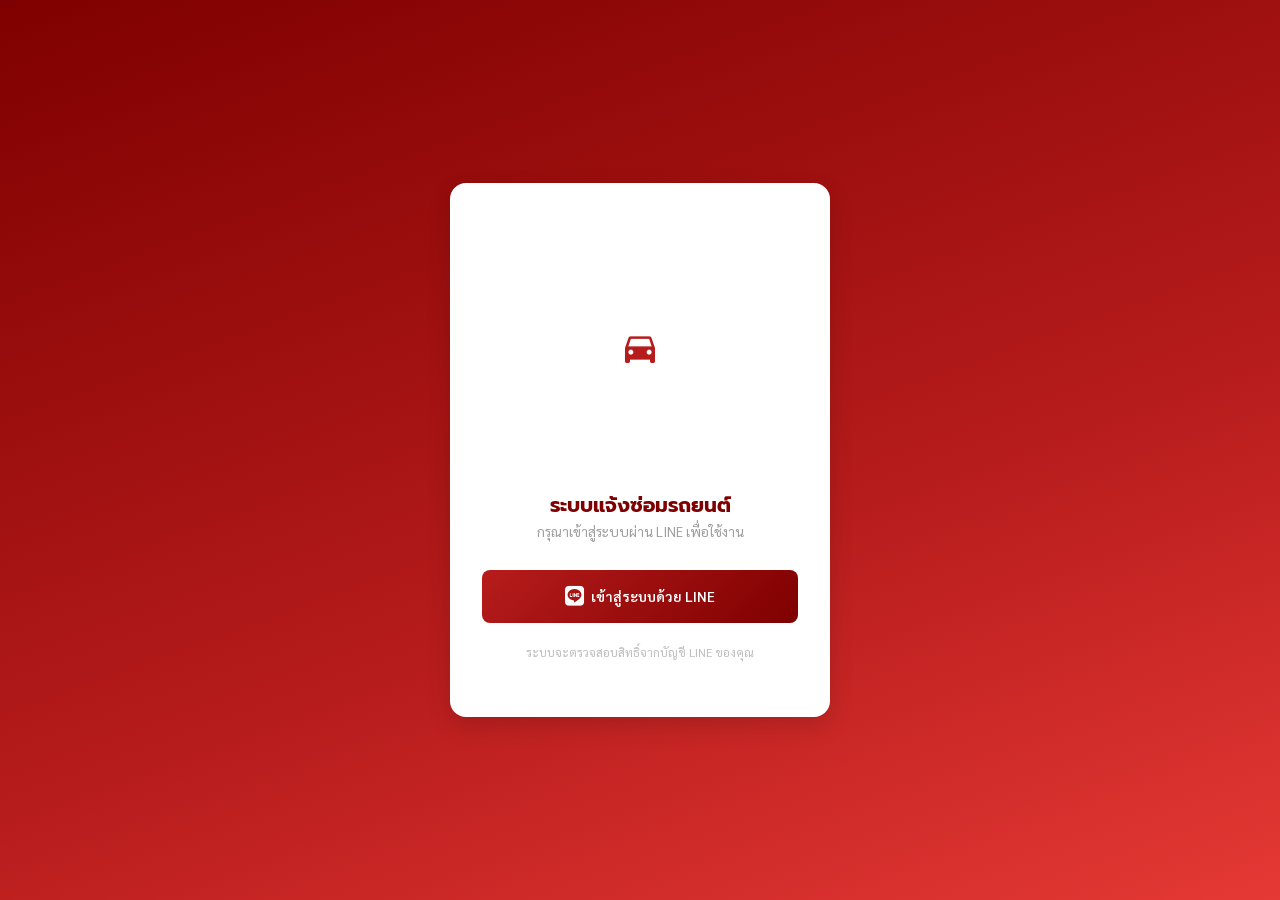
==== commit 62d66999: "Update index.html" ====
--- a/index.html
+++ b/index.html
@@ -104,7 +104,7 @@
           <span class="material-icons">rule_folder</span> รายการแจ้งซ่อม
           <span class="badge-count" id="badge-approval">0</span>
         </a>
-        <div class="sidebar-section-label" style="margin-top:.75rem;">รายงาน</div>
+        <div class="sidebar-section-label" style="margin-top:.75rem;">รายงานผู้บริหาร</div>
         <a class="sidebar-item" data-page="admin-report" onclick="navigate('admin-report')">
           <span class="material-icons">bar_chart</span> รายงานรายเดือน
         </a>
@@ -127,7 +127,7 @@
           <span class="material-icons">manage_search</span> ประวัติตามทะเบียน
         </a>
         <!-- รายงาน -->
-        <div class="sidebar-section-label" style="margin-top:.75rem;">รายงาน</div>
+        <div class="sidebar-section-label" style="margin-top:.75rem;">รายงานหัวหน้างาน</div>
         <a class="sidebar-item" data-page="admin-report" onclick="navigate('admin-report')">
           <span class="material-icons">bar_chart</span> รายงานรายเดือน
         </a>
@@ -596,9 +596,14 @@
             <div class="stat-lbl-h">รอการอนุมัติ</div>
           </div>
           <div class="stat-card-h" style="cursor:default;min-width:140px;flex:1;">
-            <div class="stat-icon-h" style="background:#FFEBEE;color:#B71C1C;"><span class="material-icons">check_circle</span></div>
+            <div class="stat-icon-h" style="background:#E8F5E9;color:#2E7D32;"><span class="material-icons">check_circle</span></div>
             <div class="stat-val-h" id="mgr-stat-approved">0</div>
             <div class="stat-lbl-h">อนุมัติแล้ว</div>
+          </div>
+          <div class="stat-card-h" style="cursor:default;min-width:140px;flex:1;">
+            <div class="stat-icon-h" style="background:#E8F5E9;color:#1B5E20;"><span class="material-icons">task_alt</span></div>
+            <div class="stat-val-h" id="mgr-stat-done">0</div>
+            <div class="stat-lbl-h">เสร็จสิ้น</div>
           </div>
           <div class="stat-card-h" style="cursor:default;min-width:140px;flex:1;">
             <div class="stat-icon-h" style="background:#E8EAF6;color:#283593;"><span class="material-icons">payments</span></div>
@@ -623,7 +628,8 @@
         <div style="display:flex;gap:.5rem;overflow-x:auto;padding-bottom:.5rem;scrollbar-width:none;margin-bottom:1rem;-webkit-overflow-scrolling:touch;">
           <div class="filter-pill active" data-mgr-status="all"          onclick="filterManagerJobs('all')"          style="white-space:nowrap;flex-shrink:0;">ทั้งหมด</div>
           <div class="filter-pill"        data-mgr-status="รอการอนุมัติ" onclick="filterManagerJobs('รอการอนุมัติ')" style="white-space:nowrap;flex-shrink:0;">⏳ รอการอนุมัติ</div>
-          <div class="filter-pill"        data-mgr-status="อนุมัติ"      onclick="filterManagerJobs('อนุมัติ')"      style="white-space:nowrap;flex-shrink:0;">✅ อนุมัติ</div>
+          <div class="filter-pill"        data-mgr-status="อนุมัติ"      onclick="filterManagerJobs('อนุมัติ')"      style="white-space:nowrap;flex-shrink:0;">✅ อนุมัติ (รอดำเนินการ)</div>
+          <div class="filter-pill"        data-mgr-status="กำลังซ่อม"    onclick="filterManagerJobs('กำลังซ่อม')"    style="white-space:nowrap;flex-shrink:0;">🔧 กำลังซ่อม</div>
           <div class="filter-pill"        data-mgr-status="เสร็จสิ้น"    onclick="filterManagerJobs('เสร็จสิ้น')"    style="white-space:nowrap;flex-shrink:0;">🏁 เสร็จสิ้น</div>
           <div class="filter-pill"        data-mgr-status="ส่งกลับแก้ไข" onclick="filterManagerJobs('ส่งกลับแก้ไข')" style="white-space:nowrap;flex-shrink:0;">↩️ ส่งกลับแก้ไข</div>
           <div class="filter-pill"        data-mgr-status="ไม่อนุมัติ"  onclick="filterManagerJobs('ไม่อนุมัติ')"  style="white-space:nowrap;flex-shrink:0;">❌ ไม่อนุมัติ</div>
--- a/style.css
+++ b/style.css
@@ -347,9 +347,13 @@
   /* ======= LOGIN SCREEN ======= */
   #login-screen { display:flex; align-items:center; justify-content:center; min-height:100vh; background:linear-gradient(160deg, var(--primary-dark) 0%, var(--primary) 60%, #E53935 100%); }
   .login-card { background:#fff; border-radius:var(--radius-lg); padding:2.5rem 2rem; width:100%; max-width:380px; text-align:center; box-shadow:var(--shadow-lg); }
-  .login-logo { width:100px; height:100px; border-radius:20px; margin:0 auto 1.25rem; overflow:hidden; display:flex; align-items:center; justify-content:center; background:var(--primary-xlight); border:2px solid var(--primary-xlight); }
-  .login-logo img { width:100%; height:100%; object-fit:contain; }
+  .login-logo { width:250px; height:250px; border-radius:20px; margin:0 auto 1.25rem; overflow:hidden; display:flex; align-items:center; justify-content:center; background:transparent; border:none; }
+  .login-logo img { width:100%; height:100%; object-fit:contain; display:block; }
   .login-logo .material-icons { font-size:2.5rem; color:var(--primary); }
+  @media (max-width: 480px) {
+    .login-card { padding:2rem 1.25rem; }
+    .login-logo { width:calc(200vw - 8rem); height:calc(200vw - 8rem); max-width:240px; max-height:240px; }
+  }
 
   /* ======= RESPONSIVE ======= */
   @media(max-width:768px) {
